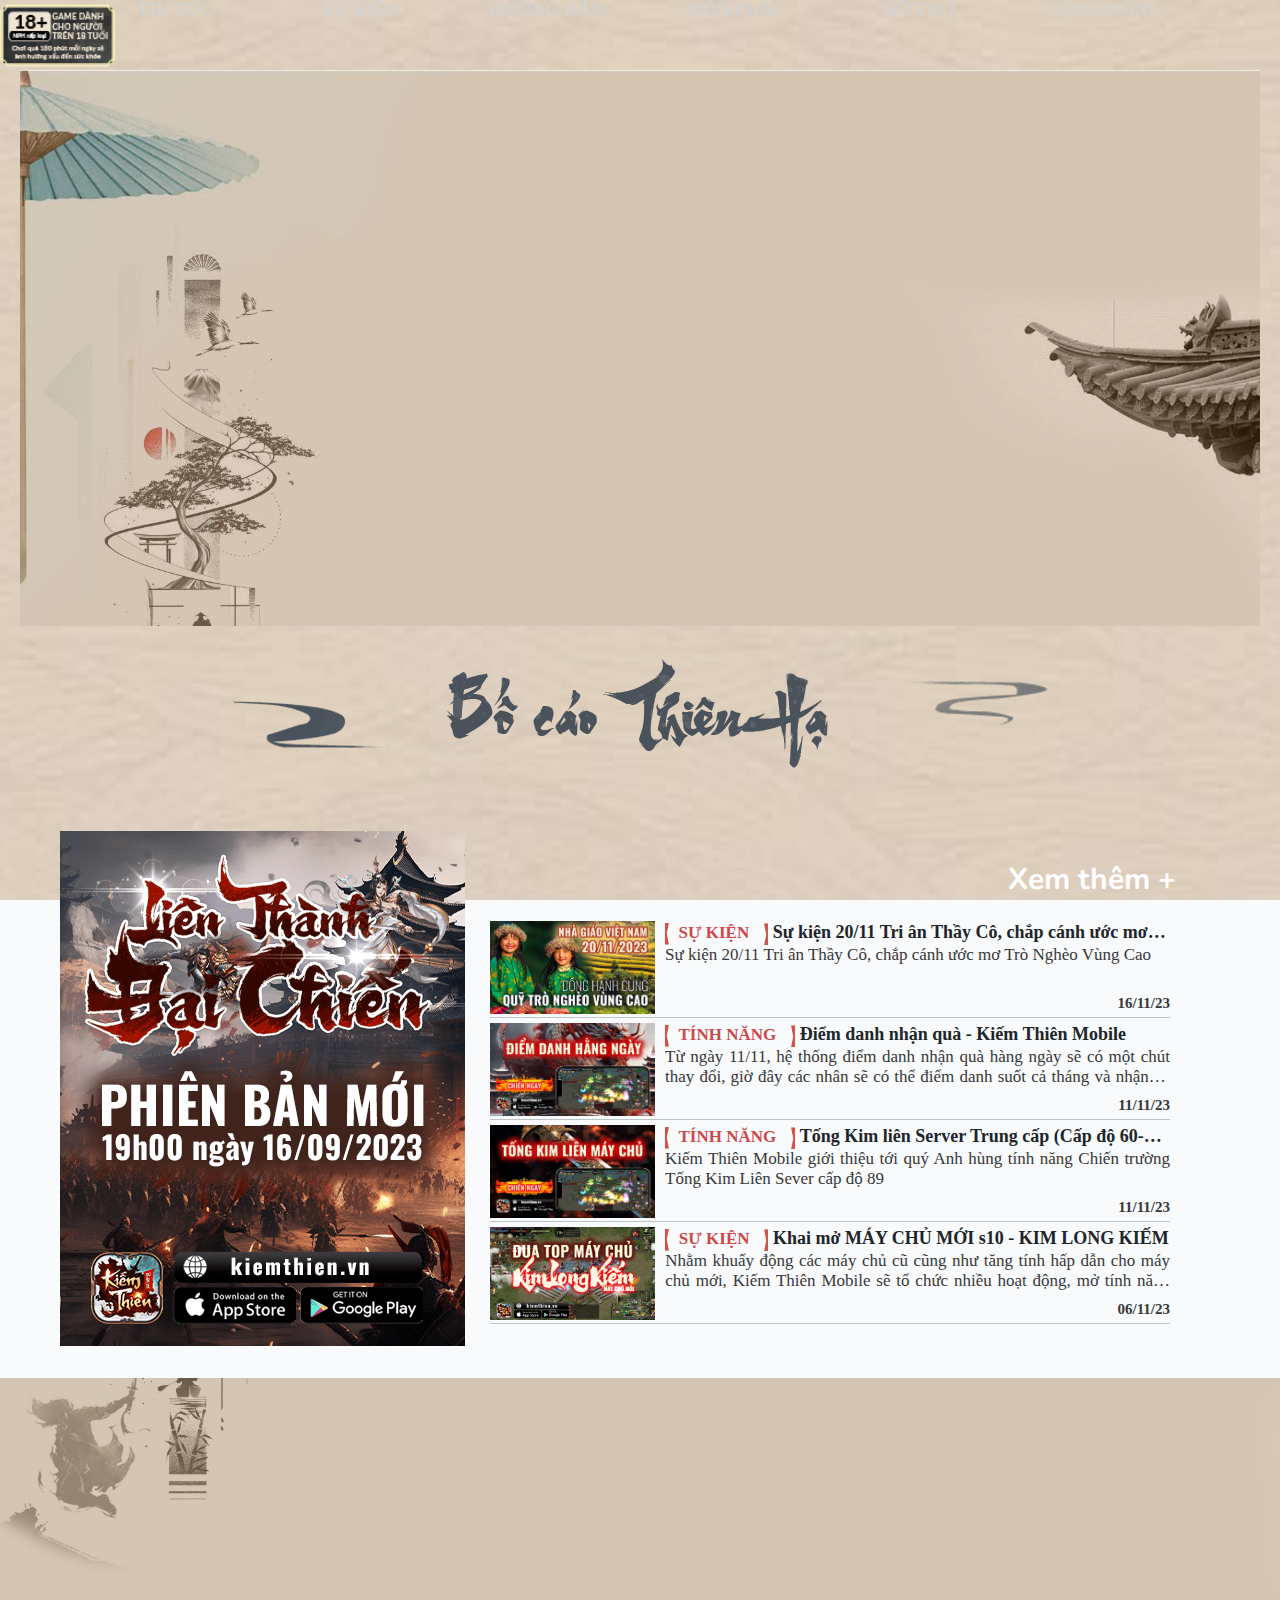
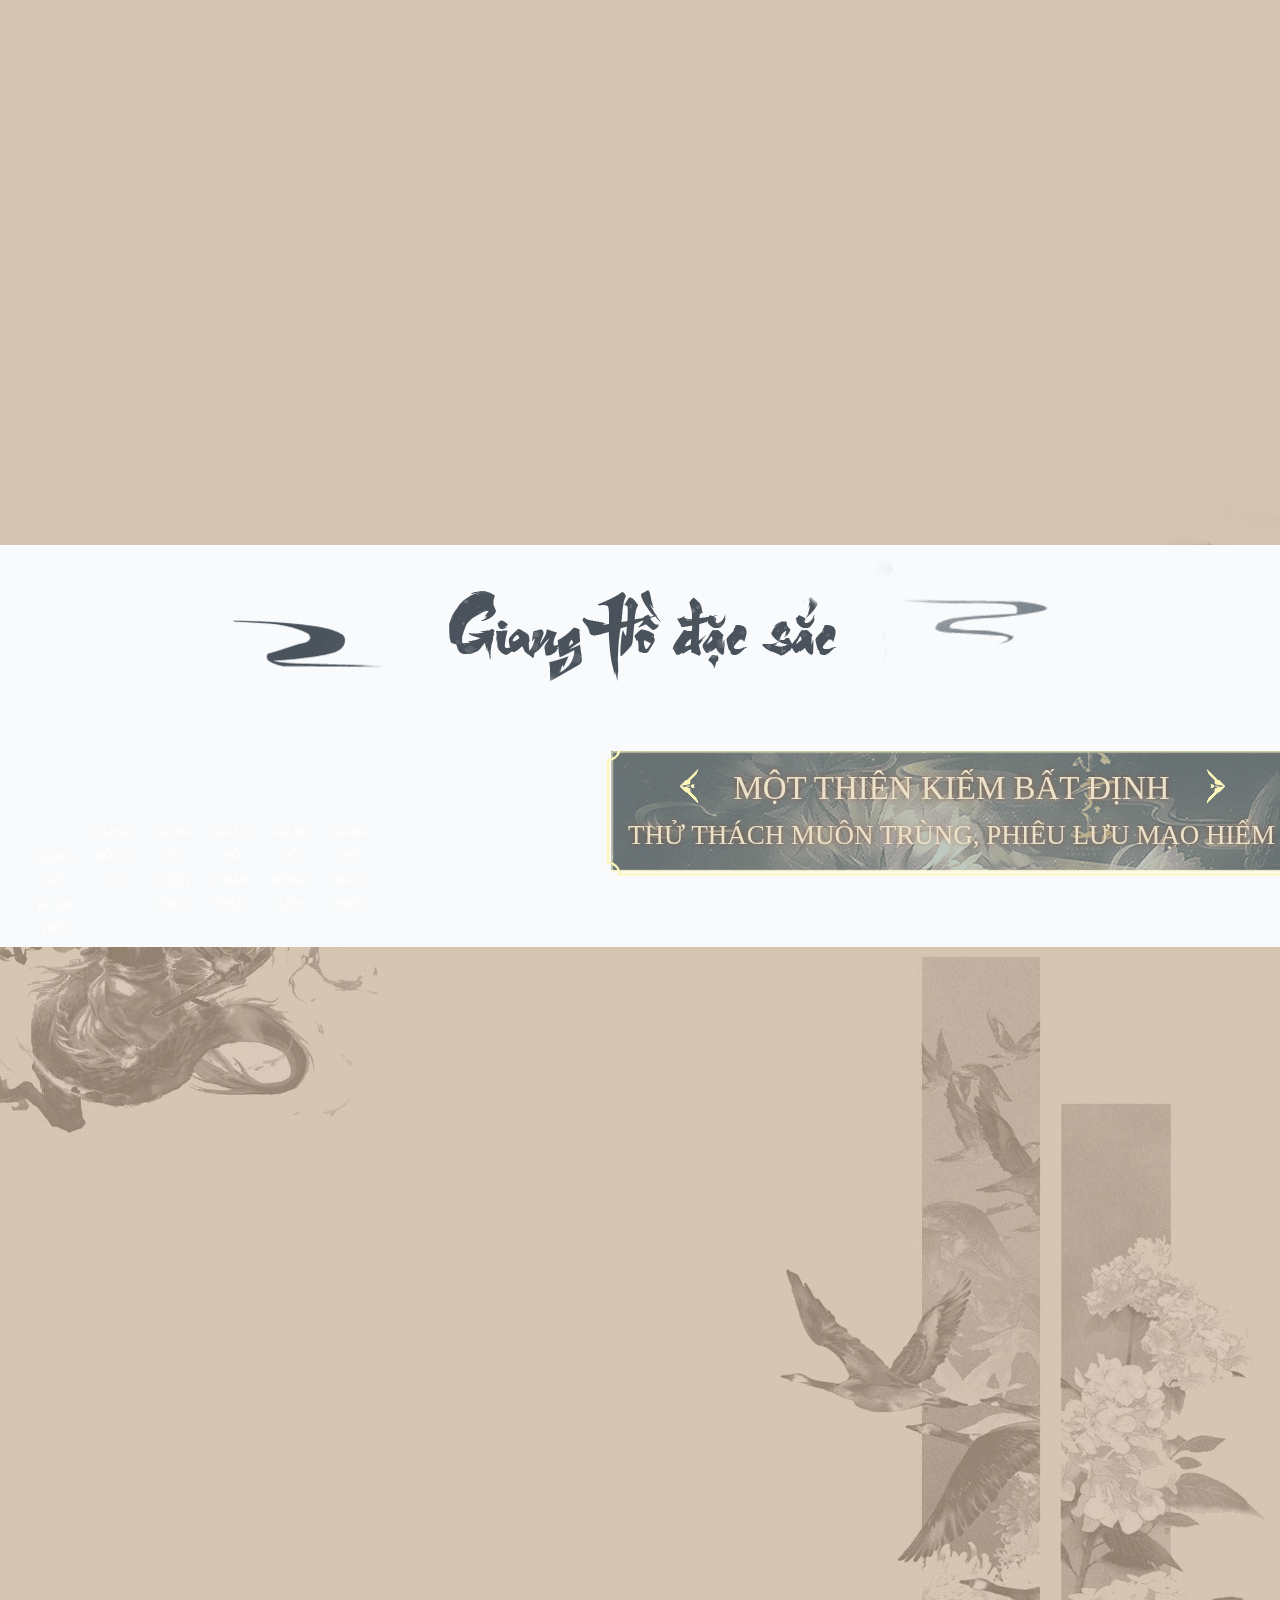
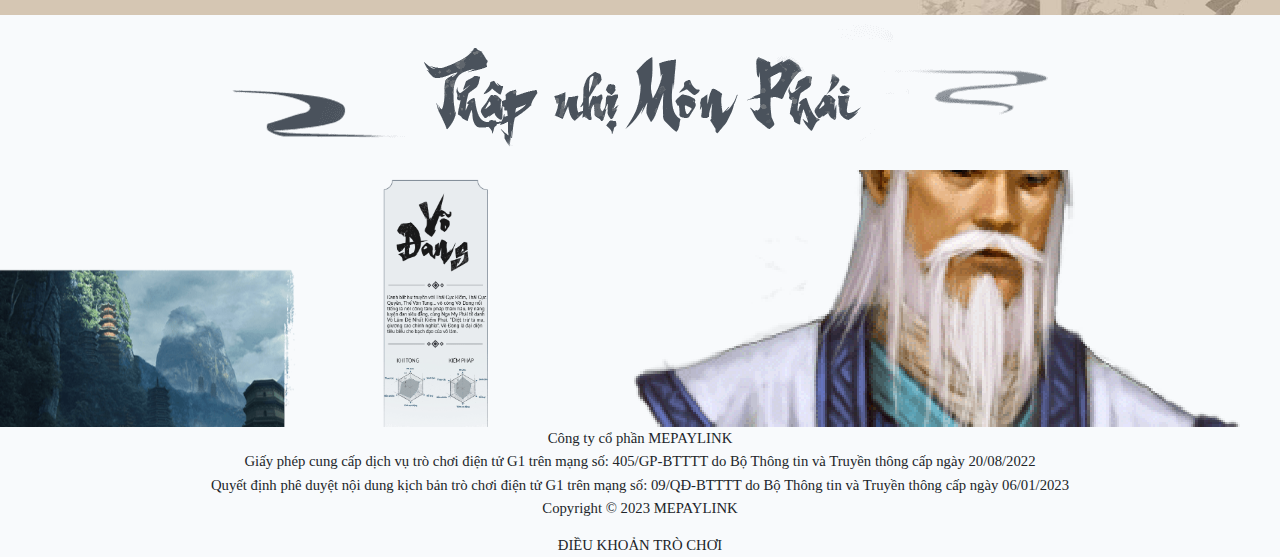
==== kiemthien_mobile.html @ 438e6038 "Initial commit" ====
<!DOCTYPE html>
<!-- saved from url=(0021)https://kiemthien.vn/ -->
<html lang="vi">
<head><meta http-equiv="Content-Type" content="text/html; charset=UTF-8">
    <meta http-equiv="X-UA-Compatible" content="IE=edge">
    <meta name="viewport" content="width=device-width, initial-scale=1.0, maximum-scale=0.5, minimum-scale=0.5, user-scalable=no">

    <meta name="keywords" content="Kiếm Thiên Mobile kiemthe mobile, kiem the mobile, kiem the viet, kiem thien mobile, kiem the lau mobile, kiemthe, kiem the, tan vo lam, tan vo lam truyen ky, vo lam 3, download kiem the, choi kiem the, tai kiem the, game kiep hiep, game vo hiep kiemthe mobile, kiem the mobile, kiem the viet, kiem thien mobile, kiem the lau mobile, kiemthe, kiem the, tan vo lam, tan vo lam truyen ky, vo lam 3, download kiem the, choi kiem the, tai kiem the, game kiep hiep, game vo hiep">
    
    <meta name="googlebot" content="index,follow">
    <meta property="og:site_name" content="Kiếm Thiên Mobile">
    
    
    <meta property="og:type" content="article">
    
    
    <!-- CSRF Token -->
    <meta name="csrf-token" content="A666oMWafB7ZNpOl7LesX2UxDtnTDwvT6vzyQGVh">
    <title>Kiếm Thiên Mobile | Tái hiện ký ức hào hùng</title>
    <link rel="icon" type="image/x-icon" href="https://static-cdn.TEPAYLINK.vn/public/kiemthienvn/appicon.png">

    <!-- Styles -->
    <link href="./kiemthien_mobile_files/app.css" rel="stylesheet">
    <link href="./kiemthien_mobile_files/okia.css" rel="stylesheet">
    <link href="./kiemthien_mobile_files/ckeditor.css" rel="stylesheet">

    <style>
        .popup-content {
            margin-top: 70px;
        }
    </style>
    
    <!-- Meta Pixel Code -->
    <script type="text/javascript" async="" src="./kiemthien_mobile_files/main.MTdjYzNiZDU2MA.js" data-id="CETFP6RC77U8PGM0ATN0"></script>
    <script type="text/javascript" async="" src="./kiemthien_mobile_files/events.js"></script>
    <!-- <script src="./kiemthien_mobile_files/478753959340584" async=""></script> -->
    
    <!-- <noscript><img height="1" width="1" style="display:none" src="https://www.facebook.com/tr?id=478753959340584&ev=PageView&noscript=1"/></noscript> -->
    <!-- End Meta Pixel Code -->

    <link href="./kiemthien_mobile_files/main.css" rel="stylesheet" />

    <meta name="description" content="Kiếm Thiên Mobile là game di động thuộc thể loại Trò chơi trực tuyến nhiều người chơi được phát triển nhằm đáp ứng xu thế nâng cấp từ hệ máy PC lên di động. Tải Ngay!"><meta property="og:title" content="Kiếm Thiên Mobile: home"><meta property="og:description" content="Kiếm Thiên Mobile là game di động thuộc thể loại Trò chơi trực tuyến nhiều người chơi được phát triển nhằm đáp ứng xu thế nâng cấp từ hệ máy PC lên di động. Tải Ngay!"><meta property="og:image" content="https://static-cdn.TEPAYLINK.vn/public/kiemthienvn/img/share-landing2.jpg"><meta property="og:url" content="https://kiemthien.vn/">
    <script charset="utf-8" src="./kiemthien_mobile_files/identify_bb163.js"></script>
</head>

<body>
    <div id="app">
      <div class="EF6khODVXgOLkgyYonQ6PA==">
        <div class="Q+5vCJjHTLZeeoub8ZIkLw==">
          <img src="./kiemthien_mobile_files/rating.png" class="XUNuUwTQJeIksMJ7701WjA==" alt="">
          <div class="_5mfHOrciJke7y-KGIwayFQ==" style="max-width: 1440px;">
            <div class="cEoR83ABdHQTvQWhp9hvog==">
              <span>Tin Tức</span>
            </div>
            <div class="-u4mNUceVewn8mv8YPrKcw==" style="background-image: url(&quot;https://static-cdn.TEPAYLINK.vn/public/kiemthienvn/img/_sprites-nav-mb.png&quot;);"></div>
            <div class="cEoR83ABdHQTvQWhp9hvog==">
              <span>Sự kiện</span>
            </div>
            <div class="-u4mNUceVewn8mv8YPrKcw==" style="background-image: url(&quot;https://static-cdn.TEPAYLINK.vn/public/kiemthienvn/img/_sprites-nav-mb.png&quot;);"></div>
            <div class="cEoR83ABdHQTvQWhp9hvog==">
              <span>Hướng dẫn</span>
            </div>
            <div class="-u4mNUceVewn8mv8YPrKcw==" style="background-image: url(&quot;https://static-cdn.TEPAYLINK.vn/public/kiemthienvn/img/_sprites-nav-mb.png&quot;);"></div>
            <div class="cEoR83ABdHQTvQWhp9hvog==">
              <span>Môn phái</span>
            </div>
            <div class="-u4mNUceVewn8mv8YPrKcw==" style="background-image: url(&quot;https://static-cdn.TEPAYLINK.vn/public/kiemthienvn/img/_sprites-nav-mb.png&quot;);"></div>
            <div class="cEoR83ABdHQTvQWhp9hvog==">
              <span>Hỗ trợ</span>
            </div>
            <div class="-u4mNUceVewn8mv8YPrKcw==" style="background-image: url(&quot;https://static-cdn.TEPAYLINK.vn/public/kiemthienvn/img/_sprites-nav-mb.png&quot;);"></div>
            <div class="cEoR83ABdHQTvQWhp9hvog==">
              <span>Cộng đồng</span>
            </div>
          </div>
        </div>
        <div class="JEZXiRN7zhSVQ8yZRbPB5Q==" style="height: 0px;">
          <div class="_5mfHOrciJke7y-KGIwayFQ==" style="max-width: 1440px;">
            <div class="cEoR83ABdHQTvQWhp9hvog=="></div>
            <div class="cEoR83ABdHQTvQWhp9hvog=="></div>
            <div class="cEoR83ABdHQTvQWhp9hvog=="></div>
            <div class="cEoR83ABdHQTvQWhp9hvog=="></div>
            <div class="DENGh+7YY6qamBhJu--lvQ=="></div>
            <div class="DENGh+7YY6qamBhJu--lvQ=="></div>
          </div>
        </div>
        <div class="SoJMB+Y3TJVXAv4AETig8g==">
          <div class="omM18SquYpHhf1vvUo3ySg==" style="background-image: url(&quot;./kiemthien_mobile_files/media/img/_sprites-f1.png&quot;);"></div>
          <div style="width: 50px; height: 50px;"></div>
          <div style="display: flex;">
            <img class="DkswdsOQkwHFSdKB52q55g==" alt="" style="background-image: url(&quot;https://static-cdn.TEPAYLINK.vn/public/kiemthienvn/img/_sprites-nav-mb.png&quot;);">
            <img class="YabTecMS2uOFMoqvKF8Cnw==" alt="" style="background-image: url(&quot;https://static-cdn.TEPAYLINK.vn/public/kiemthienvn/img/_sprites-nav-mb.png&quot;);">
            <img class="w+tbQLrEwnvVSi8G-bw4kQ==" alt="" style="background-image: url(&quot;https://static-cdn.TEPAYLINK.vn/public/kiemthienvn/img/_sprites-nav-mb.png&quot;);">
            <img class="X+23ZMfw-KN5lWFKxW++2A==" alt="" style="background-image: url(&quot;https://static-cdn.TEPAYLINK.vn/public/kiemthienvn/img/_sprites-nav-mb.png&quot;);">
            <img class="BSdYBTJLZKERnHqy457NKg==" alt="" style="background-image: url(&quot;https://static-cdn.TEPAYLINK.vn/public/kiemthienvn/img/_sprites-nav-mb.png&quot;);">
          </div>
        </div>
        <div class="GEpufr0p-eJ8bRSWCd0mIA==" style="right: 0px; background: url(&quot;https://static-cdn.TEPAYLINK.vn/public/kiemthienvn/img/sidebar/bg-sidebar-right.png&quot;) center top no-repeat;">
          <div class="pMceqDNHNa-esmnMeT5Liw==" style="background-image: url(&quot;https://static-cdn.TEPAYLINK.vn/public/kiemthienvn/img/_sprites-aside-3.png&quot;); background-position: -110px -167px;"></div>
          <div class="dwbBVqsvwKjCstZk8Qn7OA==" style="background-image: url(&quot;https://static-cdn.TEPAYLINK.vn/public/kiemthienvn/img/_sprites-aside-3.png&quot;);"></div>
          <div class="coF97mmtnb+b4K1Z0TAuuw==" style="background-image: url(&quot;https://static-cdn.TEPAYLINK.vn/public/kiemthienvn/img/_sprites-aside-3.png&quot;);"></div>
          <div class="qEkoIVgz3vNDX42izIaJ3g==" style="background-image: url(&quot;https://static-cdn.TEPAYLINK.vn/public/kiemthienvn/img/_sprites-aside-3.png&quot;);"></div>
          <div class="GlKfawZIE7atYpXak+cz1w==" style="background-image: url(&quot;https://static-cdn.TEPAYLINK.vn/public/kiemthienvn/img/_sprites-aside-3.png&quot;);"></div>
          <div class="lY4OjgCV2h-W52JNtXs3Jg==" style="background-image: url(&quot;https://static-cdn.TEPAYLINK.vn/public/kiemthienvn/img/_sprites-aside-3.png&quot;);"></div>
          <div class="D1O5fM7kl5rYYHzez6vzGQ==" style="background-image: url(&quot;https://static-cdn.TEPAYLINK.vn/public/kiemthienvn/img/_sprites-aside-3.png&quot;);"></div>
          <a download="KiemThienMobile-release_1.0.378.apk" rel="noreferrer" href="https://cdn.MEPAYLINK.net.vn/KiemThienVN/KiemThienMobile-release_1.0.378.apk" target="_blank">
            <div class="cjqnydIFYuiRk7uSJikMQg==" style="background-image: url(&quot;https://static-cdn.TEPAYLINK.vn/public/kiemthienvn/img/_sprites-aside-3.png&quot;);"></div>
          </a>
          <div class="_411ljkgTb96lpASYlfUOXA==">
            <div class="tymP+DSNkY47rpsZFmbU7A==" style="background-image: url(&quot;https://static-cdn.TEPAYLINK.vn/public/kiemthienvn/img/_sprites-aside-3.png&quot;);"></div>
          </div>
        </div>
      </div>
      <div class="R6RGlEOrLtoGfdAU6VYMww==">
        <div class="-5f+sNogSyYNTNjsQ6Jf+Q==">
          <img src="./kiemthien_mobile_files/home-f2.jpg" class="_5niCrP0DeqXhzz0O4JBmwg==" alt="">
          <img src="./kiemthien_mobile_files/home-f2-mb.jpg" class="ChRluTeugbDyMeyiRq9fhA==" alt="">
        </div>
        <div style="display: flex; justify-content: center;">
          <img src="./kiemthien_mobile_files/title-2.png" alt="">
        </div>
        <main class="JOlK0ucU9XZI-PpOoQUHdQ==">
          <div class="WILJE2HJ-F7F9ELGt5zoQA==">
            <div class="swiper swiper-initialized swiper-horizontal swiper-backface-hidden">
              <div class="swiper-wrapper" id="swiper-wrapper-939aaee3a74210f19" aria-live="off" style="transform: translate3d(-405px, 0px, 0px); transition-duration: 0ms;">
                <div class="swiper-slide swiper-slide-prev" role="group" aria-label="1 / 3" style="width: 405px;">
                  <img src="./kiemthien_mobile_files/MayChuMoiDoc.png" alt="" style="cursor: pointer;">
                </div>
                <div class="swiper-slide swiper-slide-active" role="group" aria-label="2 / 3" style="width: 405px;">
                  <img src="./kiemthien_mobile_files/LienThanh1Doc.png" alt="" style="cursor: pointer;">
                </div>
                <div class="swiper-slide swiper-slide-next" role="group" aria-label="3 / 3" style="width: 405px;">
                  <img src="./kiemthien_mobile_files/TrungThuDoc.png" alt="" style="cursor: pointer;">
                </div>
              </div>
              <span class="swiper-notification" aria-live="assertive" aria-atomic="true"></span>
            </div>
            <div class="D7oxywjYr1aNYDP1qNDv4g==">
              <div class="NkDsJ8lxWMbzVNk2euIKvg=="></div>
              <div class="ZGWwnrKAj3lZmK+ZCzGm8A=="></div>
              <div class="NkDsJ8lxWMbzVNk2euIKvg=="></div>
            </div>
          </div>
          <div class="yzOF3Qa6-NqWhX0jA3Hbrw==">
            <div class="swiper swiper-initialized swiper-horizontal">
              <div class="swiper-wrapper" id="swiper-wrapper-93694f10317b82c63" aria-live="off" style="transition-duration: 300ms;">
                <div class="swiper-slide">
                  <img src="./kiemthien_mobile_files/MayChuMoiNgang.png" alt="" style="width: 100%; height: auto; cursor: pointer;">
                </div>
                <div class="swiper-slide">
                  <img src="./kiemthien_mobile_files/LienThanhNgang.png" alt="" style="width: 100%; height: auto; cursor: pointer;">
                </div>
                <div class="swiper-slide">
                  <img src="./kiemthien_mobile_files/TrungThuNgang.png" alt="" style="width: 100%; height: auto; cursor: pointer;">
                </div>
              </div>
              <span class="swiper-notification" aria-live="assertive" aria-atomic="true"></span>
            </div>
            <div class="D7oxywjYr1aNYDP1qNDv4g==">
              <div class="NkDsJ8lxWMbzVNk2euIKvg=="></div>
              <div class="ZGWwnrKAj3lZmK+ZCzGm8A=="></div>
              <div class="NkDsJ8lxWMbzVNk2euIKvg=="></div>
            </div>
          </div>
          <div class="bH-VTphF7vXl6jt2Pt7dkg==" style="background-image: url(&quot;https://static-cdn.TEPAYLINK.vn/public/kiemthienvn/img/bg-news.png&quot;);">
            <div class="_0XS5A7R4eOq9Fid6pm2LDA==">Xem thêm +</div>
            <div>
              <div class="_9GhBCUvDn9BCn-blJk75iA==">
                <div class="bs41DGW7vv1wP9+cm864IQ==">
                  <img class="i9kcAFZ9EDUfHQzatwo3yA==" src="./kiemthien_mobile_files/6556d32a64d67_Untitled-1.png" alt="">
                </div>
                <div style="width: 100%; position: relative;">
                  <div class="CDtPGX9GXB3MNRMWXf3zQw==">
                    <span class="RPdzY+qKmn8ONVVDrc6P6A==" style="background-image: url(&quot;./kiemthien_mobile_files/media/img/_sprites-f1.png&quot;);"></span>
                    <span class="mkqxiHPl26mnUTmfBxZjfQ==">Sự kiện</span>
                    <span class="MHp7l1Uernh1HSSzS5X2pg==" style="background-image: url(&quot;./kiemthien_mobile_files/media/img/_sprites-f1.png&quot;);"></span>Sự kiện 20/11 Tri ân Thầy Cô, chắp cánh ước mơ Trò Nghèo Vùng Cao
                  </div>
                  <span class="Mzypmbqx0LTFAeYjxzih2g==">Sự kiện 20/11 Tri ân Thầy Cô, chắp cánh ước mơ Trò Nghèo Vùng Cao</span>
                  <span class="p08Ej+WT52nNjcTDc01B5Q==">16/11/23</span>
                </div>
              </div>
              <div class="_9GhBCUvDn9BCn-blJk75iA==">
                <div class="bs41DGW7vv1wP9+cm864IQ==">
                  <img class="i9kcAFZ9EDUfHQzatwo3yA==" src="./kiemthien_mobile_files/654f50212aea6_ThumbDiemDanh.png" alt="">
                </div>
                <div style="width: 100%; position: relative;">
                  <div class="CDtPGX9GXB3MNRMWXf3zQw==">
                    <span class="RPdzY+qKmn8ONVVDrc6P6A==" style="background-image: url(&quot;./kiemthien_mobile_files/media/img/_sprites-f1.png&quot;);"></span>
                    <span class="mkqxiHPl26mnUTmfBxZjfQ==">Tính năng</span>
                    <span class="MHp7l1Uernh1HSSzS5X2pg==" style="background-image: url(&quot;./kiemthien_mobile_files/media/img/_sprites-f1.png&quot;);"></span>Điểm danh nhận quà - Kiếm Thiên Mobile
                  </div>
                  <span class="Mzypmbqx0LTFAeYjxzih2g==">Từ ngày 11/11, hệ thống điểm danh nhận quà hàng ngày sẽ có một chút thay đổi, giờ đây các nhân sẽ có thể điểm danh suốt cả tháng và nhận về các phần quà vô cùng hấp dẫn. Ngoài ra các phần quà có thể được đổi mới thường xuyên vào mỗi đầu mỗi tháng. Đây là những phần thưởng hữu ích cho quá trình tu luyện võ học hàng ngày của quý nhân sĩ. Thông tin chi tiết như sau:</span>
                  <span class="p08Ej+WT52nNjcTDc01B5Q==">11/11/23</span>
                </div>
              </div>
              <div class="_9GhBCUvDn9BCn-blJk75iA==">
                <div class="bs41DGW7vv1wP9+cm864IQ==">
                  <img class="i9kcAFZ9EDUfHQzatwo3yA==" src="./kiemthien_mobile_files/654f4ab194e5e_ThumbTongKim.png" alt="">
                </div>
                <div style="width: 100%; position: relative;">
                  <div class="CDtPGX9GXB3MNRMWXf3zQw==">
                    <span class="RPdzY+qKmn8ONVVDrc6P6A==" style="background-image: url(&quot;./kiemthien_mobile_files/media/img/_sprites-f1.png&quot;);"></span>
                    <span class="mkqxiHPl26mnUTmfBxZjfQ==">Tính năng</span>
                    <span class="MHp7l1Uernh1HSSzS5X2pg==" style="background-image: url(&quot;./kiemthien_mobile_files/media/img/_sprites-f1.png&quot;);"></span>Tống Kim liên Server Trung cấp (Cấp độ 60-89) Kiếm Thiên Mobile
                  </div>
                  <span class="Mzypmbqx0LTFAeYjxzih2g==">Kiếm Thiên Mobile giới thiệu tới quý Anh hùng tính năng Chiến trường Tống Kim Liên Sever cấp độ 89</span>
                  <span class="p08Ej+WT52nNjcTDc01B5Q==">11/11/23</span>
                </div>
              </div>
              <div class="_9GhBCUvDn9BCn-blJk75iA==">
                <div class="bs41DGW7vv1wP9+cm864IQ==">
                  <img class="i9kcAFZ9EDUfHQzatwo3yA==" src="./kiemthien_mobile_files/6548bd23b7068_DuaTop.png" alt="">
                </div>
                <div style="width: 100%; position: relative;">
                  <div class="CDtPGX9GXB3MNRMWXf3zQw==">
                    <span class="RPdzY+qKmn8ONVVDrc6P6A==" style="background-image: url(&quot;./kiemthien_mobile_files/media/img/_sprites-f1.png&quot;);"></span>
                    <span class="mkqxiHPl26mnUTmfBxZjfQ==">Sự kiện</span>
                    <span class="MHp7l1Uernh1HSSzS5X2pg==" style="background-image: url(&quot;./kiemthien_mobile_files/media/img/_sprites-f1.png&quot;);"></span>Khai mở MÁY CHỦ MỚI s10 - KIM LONG KIẾM
                  </div>
                  <span class="Mzypmbqx0LTFAeYjxzih2g==">Nhằm khuấy động các máy chủ cũ cũng như tăng tính hấp dẫn cho máy chủ mới, Kiếm Thiên Mobile sẽ tổ chức nhiều hoạt động, mở tính năng mới giúp hành trình chinh phục máy chủ mới của quý nhân sĩ thêm phần cuốn hút và hấp dẫn hơn.</span>
                  <span class="p08Ej+WT52nNjcTDc01B5Q==">06/11/23</span>
                </div>
              </div>
            </div>
          </div>
          <div class="l9p+WhByJKSOMF4yw9KObA==">
            <div class="HxK41u1DPOlyj+T86KzUtw==">Xem thêm</div>
          </div>
        </main>
      </div>
      <div class="HaG0F8U22E10w4MQvJiZ2g==">
        <div class="vA2ccjWQpYcgDQHftB5o0w==">
          <img src="./kiemthien_mobile_files/home-f3.jpg" class="H9vSNoBs3UiEeRJGXjXPOA==" alt="">
          <img src="./kiemthien_mobile_files/home-f3-mb.jpg" class="-LHRhUr6ORp1X0jFmHx75Q==" alt="">
        </div>
        <div>
          <img src="./kiemthien_mobile_files/title-3.png" alt="" style="width: 100%; height: auto;">
        </div>
        <div style="width: 100%; position: relative; padding-top: 50px;">
          <div class="swiper swiper-initialized swiper-horizontal swiper-backface-hidden">
            <div class="swiper-wrapper" id="swiper-wrapper-ad617fd235ca05fc" aria-live="polite">
              <div class="swiper-slide swiper-slide-active" role="group" aria-label="1 / 6" style="width: 1903px;">
                <div class="UcmRaDFKMAfl-rjPPFjixg==">
                  <video class="sY72U87J3WcAt10Wvtt1Bg==" src="https://static-cdn.TEPAYLINK.vn/public/kiemthienvn/img/special_gypsy/KTVN6.mp4" autoplay="" loop="" playsinline=""></video>
                </div>
                <div class="ASk4GOiMpzMDxFC9om+8-g==">
                  <img src="./kiemthien_mobile_files/bg-txt-f3.png" class="_1MmDNYvPezR6LmGyaQ453Q==" alt="">
                  <span>Một thiên kiếm bất định <br>
                    <span style="font-size: 27px;">Thử thách muôn trùng, phiêu lưu mạo hiểm</span>
                  </span>
                </div>
                <div class="YjRcCVRvUy1oC1O3fstGNQ==">
                  <img src="./kiemthien_mobile_files/giang-ho-doan-vien.jpg" class="_1MmDNYvPezR6LmGyaQ453Q==" alt="">
                  <div class="aHHqDwt2uMheyUs8dLhCeQ==" style="background-image: url(&quot;https://static-cdn.TEPAYLINK.vn/public/kiemthienvn/img/_sprites-f3.png&quot;);"></div>
                </div>
              </div>
              <div class="swiper-slide swiper-slide-next" role="group" aria-label="2 / 6" style="width: 1903px;">
                <div class="UcmRaDFKMAfl-rjPPFjixg==">
                  <video class="sY72U87J3WcAt10Wvtt1Bg==" src="https://static-cdn.TEPAYLINK.vn/public/kiemthienvn/img/special_gypsy/KTVN5.mp4" autoplay="" loop="" playsinline=""></video>
                </div>
                <div class="ASk4GOiMpzMDxFC9om+8-g==">
                  <img src="./kiemthien_mobile_files/bg-txt-f3.png" class="_1MmDNYvPezR6LmGyaQ453Q==" alt="">
                  <span>Một KIẾM THIÊN rộng lớn <br>
                    <span style="font-size: 27px;">Phiêu diêu tự tại, ngao du KIẾM THIÊN</span>
                  </span>
                </div>
                <div class="YjRcCVRvUy1oC1O3fstGNQ==">
                  <img src="./kiemthien_mobile_files/giang-ho-tu-do.jpg" class="_1MmDNYvPezR6LmGyaQ453Q==" alt="">
                  <div class="aHHqDwt2uMheyUs8dLhCeQ==" style="background-image: url(&quot;https://static-cdn.TEPAYLINK.vn/public/kiemthienvn/img/_sprites-f3.png&quot;);"></div>
                </div>
              </div>
              <div class="swiper-slide" role="group" aria-label="3 / 6" style="width: 1903px;">
                <div class="UcmRaDFKMAfl-rjPPFjixg==">
                  <video class="sY72U87J3WcAt10Wvtt1Bg==" src="https://static-cdn.TEPAYLINK.vn/public/kiemthienvn/img/special_gypsy/KTVN4.mp4" autoplay="" loop="" playsinline=""></video>
                </div>
                <div class="ASk4GOiMpzMDxFC9om+8-g==">
                  <img src="./kiemthien_mobile_files/bg-txt-f3.png" class="_1MmDNYvPezR6LmGyaQ453Q==" alt="">
                  <span>Một KIẾM THIÊN rộng lớn <br>
                    <span style="font-size: 27px;">trải nghiệm KIẾM THIÊN siêu chân thật</span>
                  </span>
                </div>
                <div class="YjRcCVRvUy1oC1O3fstGNQ==">
                  <img src="./kiemthien_mobile_files/giang-ho-thien-dien.jpg" class="_1MmDNYvPezR6LmGyaQ453Q==" alt="">
                  <div class="aHHqDwt2uMheyUs8dLhCeQ==" style="background-image: url(&quot;https://static-cdn.TEPAYLINK.vn/public/kiemthienvn/img/_sprites-f3.png&quot;);"></div>
                </div>
              </div>
              <div class="swiper-slide" role="group" aria-label="4 / 6" style="width: 1903px;">
                <div class="UcmRaDFKMAfl-rjPPFjixg==">
                  <video class="sY72U87J3WcAt10Wvtt1Bg==" src="https://static-cdn.TEPAYLINK.vn/public/kiemthienvn/img/special_gypsy/KTVN3.mp4" autoplay="" loop="" playsinline=""></video>
                </div>
                <div class="ASk4GOiMpzMDxFC9om+8-g==">
                  <img src="./kiemthien_mobile_files/bg-txt-f3.png" class="_1MmDNYvPezR6LmGyaQ453Q==" alt="">
                  <span>Một KIẾM THIÊN thiên diện <br>
                    <span style="font-size: 27px;">tự do lựa chọn nhân sinh KIẾM THIÊN</span>
                  </span>
                </div>
                <div class="YjRcCVRvUy1oC1O3fstGNQ==">
                  <img src="./kiemthien_mobile_files/giang-ho-chan-thuc.jpg" class="_1MmDNYvPezR6LmGyaQ453Q==" alt="">
                  <div class="aHHqDwt2uMheyUs8dLhCeQ==" style="background-image: url(&quot;https://static-cdn.TEPAYLINK.vn/public/kiemthienvn/img/_sprites-f3.png&quot;);"></div>
                </div>
              </div>
              <div class="swiper-slide" role="group" aria-label="5 / 6" style="width: 1903px;">
                <div class="UcmRaDFKMAfl-rjPPFjixg==">
                  <video class="sY72U87J3WcAt10Wvtt1Bg==" src="https://static-cdn.TEPAYLINK.vn/public/kiemthienvn/img/special_gypsy/KTVN2.mp4" autoplay="" loop="" playsinline=""></video>
                </div>
                <div class="ASk4GOiMpzMDxFC9om+8-g==">
                  <img src="./kiemthien_mobile_files/bg-txt-f3.png" class="_1MmDNYvPezR6LmGyaQ453Q==" alt="">
                  <span>Một Thiên kiếm tự do <br>
                    <span style="font-size: 27px;">Tự do trải nghiệm theo cách mình muốn</span>
                  </span>
                </div>
                <div class="YjRcCVRvUy1oC1O3fstGNQ==">
                  <img src="./kiemthien_mobile_files/giang-ho-rong-lon.jpg" class="_1MmDNYvPezR6LmGyaQ453Q==" alt="">
                  <div class="aHHqDwt2uMheyUs8dLhCeQ==" style="background-image: url(&quot;https://static-cdn.TEPAYLINK.vn/public/kiemthienvn/img/_sprites-f3.png&quot;);"></div>
                </div>
              </div>
              <div class="swiper-slide" role="group" aria-label="6 / 6" style="width: 1903px;">
                <div class="UcmRaDFKMAfl-rjPPFjixg==">
                  <video class="sY72U87J3WcAt10Wvtt1Bg==" src="https://static-cdn.TEPAYLINK.vn/public/kiemthienvn/img/special_gypsy/KTVN1.mp4" autoplay="" loop="" playsinline=""></video>
                </div>
                <div class="ASk4GOiMpzMDxFC9om+8-g==">
                  <img src="./kiemthien_mobile_files/bg-txt-f3.png" class="_1MmDNYvPezR6LmGyaQ453Q==" alt="">
                  <span>Một thiên kiếm rộng mở <br>
                    <span style="font-size: 27px;">Phó bản đa dạng - phần thưởng nguyên bản</span>
                  </span>
                </div>
                <div class="YjRcCVRvUy1oC1O3fstGNQ==">
                  <img src="./kiemthien_mobile_files/giang-ho-hiem-nguy.jpg" class="_1MmDNYvPezR6LmGyaQ453Q==" alt="">
                  <div class="aHHqDwt2uMheyUs8dLhCeQ==" style="background-image: url(&quot;https://static-cdn.TEPAYLINK.vn/public/kiemthienvn/img/_sprites-f3.png&quot;);"></div>
                </div>
              </div>
            </div>
            <span class="swiper-notification" aria-live="assertive" aria-atomic="true"></span>
          </div>
          <div class="GKwEvOGiLAWb87+lA2F9-A==">
            <div class="Kfd-UI5KXvoxyA2fRjRfvQ==" style="background-image: url(&quot;https://static-cdn.TEPAYLINK.vn/public/kiemthienvn/img/_sprites-f3.png&quot;); background-position: -98px -97px;">Đồ họa</div>
            <div class="Kfd-UI5KXvoxyA2fRjRfvQ==" style="background-image: url(&quot;https://static-cdn.TEPAYLINK.vn/public/kiemthienvn/img/_sprites-f3.png&quot;); background-position: -98px -164px;">Cảnh vật</div>
            <div class="Kfd-UI5KXvoxyA2fRjRfvQ==" style="background-image: url(&quot;https://static-cdn.TEPAYLINK.vn/public/kiemthienvn/img/_sprites-f3.png&quot;); background-position: -98px -164px;">Thời tiết</div>
            <div class="Kfd-UI5KXvoxyA2fRjRfvQ==" style="background-image: url(&quot;https://static-cdn.TEPAYLINK.vn/public/kiemthienvn/img/_sprites-f3.png&quot;); background-position: -98px -164px;">Kỳ ngộ</div>
            <div class="Kfd-UI5KXvoxyA2fRjRfvQ==" style="background-image: url(&quot;https://static-cdn.TEPAYLINK.vn/public/kiemthienvn/img/_sprites-f3.png&quot;); background-position: -98px -164px;">Số phận</div>
            <div class="Kfd-UI5KXvoxyA2fRjRfvQ==" style="background-image: url(&quot;https://static-cdn.TEPAYLINK.vn/public/kiemthienvn/img/_sprites-f3.png&quot;); background-position: -98px -164px;">Dị dung</div>
          </div>
          <div class="gQK2eCMGrIzpPZOnxW2FLw==">
            <div class="mTulnPR0MjgMLoVI-axE9Q==" style="background-image: url(&quot;https://static-cdn.TEPAYLINK.vn/public/kiemthienvn/img/_sprites-f3.png&quot;);">Giang hồ đoàn viên</div>
            <div class="OMoABdvjYl9XH5vrUJTHqw==" style="background-image: url(&quot;https://static-cdn.TEPAYLINK.vn/public/kiemthienvn/img/_sprites-f3.png&quot;);">Giang hồ tự do</div>
            <div class="OMoABdvjYl9XH5vrUJTHqw==" style="background-image: url(&quot;https://static-cdn.TEPAYLINK.vn/public/kiemthienvn/img/_sprites-f3.png&quot;);">Giang hồ thiên diện</div>
            <div class="OMoABdvjYl9XH5vrUJTHqw==" style="background-image: url(&quot;https://static-cdn.TEPAYLINK.vn/public/kiemthienvn/img/_sprites-f3.png&quot;);">Giang hồ chân thực</div>
            <div class="OMoABdvjYl9XH5vrUJTHqw==" style="background-image: url(&quot;https://static-cdn.TEPAYLINK.vn/public/kiemthienvn/img/_sprites-f3.png&quot;);">Giang hồ rộng lớn</div>
            <div class="OMoABdvjYl9XH5vrUJTHqw==" style="background-image: url(&quot;https://static-cdn.TEPAYLINK.vn/public/kiemthienvn/img/_sprites-f3.png&quot;);">Giang hồ nguy hiểm</div>
          </div>
        </div>
      </div>
      <div class="NVjI7zQVI7CCyKfPikFYlg==" id="thapnhimonphai">
        <div class="GSwS59xHlhJjBsijJR6qnw==">
          <img src="./kiemthien_mobile_files/home-f5.jpg" class="_5cbzpx6pDbRapvHhhVo83A==" alt="" loading="lazy">
          <img src="./kiemthien_mobile_files/home-f5-mb.jpg" class="BrCdNaB+FeKdc5b6A8A0KA==" alt="" loading="lazy">
        </div>
        <div>
          <img src="./kiemthien_mobile_files/title-5.png" alt="" loading="lazy" style="width: 100%; height: auto;">
        </div>
        <div style="width: 100%; position: relative;">
          <div class="swiper swiper-initialized swiper-horizontal swiper-backface-hidden">
            <div class="swiper-wrapper" id="swiper-wrapper-f8295e64f8b2e6102" aria-live="polite">
              <div class="swiper-slide swiper-slide-active" role="group" aria-label="1 / 7" style="width: 1903px;">
                <div class="Mfq6t4RQjckJkAnwD9Snpw==">
                  <video class="wk6QQEZeBs8chxlYFSJnFA==" src="https://static-cdn.TEPAYLINK.vn/public/kiemthienvn/img/sects/vodang/vodang_intro.mp4" autoplay="" loop="" playsinline=""></video>
                  <img src="./kiemthien_mobile_files/vodang_bg.png" class="JUP80STupBHk7UXorlyVSQ==" alt="" loading="lazy">
                  <img src="./kiemthien_mobile_files/vodang_des.png" class="FOLsJmzl3PO-hJfwTMowPQ==" alt="" loading="lazy">
                </div>
                <div class="NLvKSlgdKoE05jYv75wZ5Q==">
                  <img src="./kiemthien_mobile_files/vodang_bg.png" class="PxmxwdbHRqgWrOalp3c+yQ==" alt="" loading="lazy">
                  <img src="./kiemthien_mobile_files/vodang_des.png" class="FOLsJmzl3PO-hJfwTMowPQ==" alt="" loading="lazy">
                </div>
              </div>
              <div class="swiper-slide swiper-slide-next" role="group" aria-label="2 / 7" style="width: 1903px;">
                <div class="Mfq6t4RQjckJkAnwD9Snpw==">
                  <video class="wk6QQEZeBs8chxlYFSJnFA==" src="https://static-cdn.TEPAYLINK.vn/public/kiemthienvn/img/sects/thieulam/thieulam_intro.mp4" autoplay="" loop="" playsinline=""></video>
                  <img src="./kiemthien_mobile_files/thieulam_bg.png" class="JUP80STupBHk7UXorlyVSQ==" alt="" loading="lazy">
                  <img src="./kiemthien_mobile_files/thieulam_des.png" class="FOLsJmzl3PO-hJfwTMowPQ==" alt="" loading="lazy">
                </div>
                <div class="NLvKSlgdKoE05jYv75wZ5Q==">
                  <img src="./kiemthien_mobile_files/thieulam_bg.png" class="PxmxwdbHRqgWrOalp3c+yQ==" alt="" loading="lazy">
                  <img src="./kiemthien_mobile_files/thieulam_des.png" class="FOLsJmzl3PO-hJfwTMowPQ==" alt="" loading="lazy">
                </div>
              </div>
              <div class="swiper-slide" role="group" aria-label="3 / 7" style="width: 1903px;">
                <div class="Mfq6t4RQjckJkAnwD9Snpw==">
                  <video class="wk6QQEZeBs8chxlYFSJnFA==" src="https://static-cdn.TEPAYLINK.vn/public/kiemthienvn/img/sects/caibang/caibang_intro.mp4" autoplay="" loop="" playsinline=""></video>
                  <img src="./kiemthien_mobile_files/caibang_bg.png" class="JUP80STupBHk7UXorlyVSQ==" alt="" loading="lazy">
                  <img src="./kiemthien_mobile_files/caibang_des.png" class="FOLsJmzl3PO-hJfwTMowPQ==" alt="" loading="lazy">
                </div>
                <div class="NLvKSlgdKoE05jYv75wZ5Q==">
                  <img src="./kiemthien_mobile_files/caibang_bg.png" class="PxmxwdbHRqgWrOalp3c+yQ==" alt="" loading="lazy">
                  <img src="./kiemthien_mobile_files/caibang_des.png" class="FOLsJmzl3PO-hJfwTMowPQ==" alt="" loading="lazy">
                </div>
              </div>
              <div class="swiper-slide" role="group" aria-label="4 / 7" style="width: 1903px;">
                <div class="Mfq6t4RQjckJkAnwD9Snpw==">
                  <video class="wk6QQEZeBs8chxlYFSJnFA==" src="https://static-cdn.TEPAYLINK.vn/public/kiemthienvn/img/sects/thuyyen/thuyyen_intro.mp4" autoplay="" loop="" playsinline=""></video>
                  <img src="./kiemthien_mobile_files/thuyyen_bg.png" class="JUP80STupBHk7UXorlyVSQ==" alt="" loading="lazy">
                  <img src="./kiemthien_mobile_files/thuyyen_des.png" class="FOLsJmzl3PO-hJfwTMowPQ==" alt="" loading="lazy">
                </div>
                <div class="NLvKSlgdKoE05jYv75wZ5Q==">
                  <img src="./kiemthien_mobile_files/thuyyen_bg.png" class="PxmxwdbHRqgWrOalp3c+yQ==" alt="" loading="lazy">
                  <img src="./kiemthien_mobile_files/thuyyen_des.png" class="FOLsJmzl3PO-hJfwTMowPQ==" alt="" loading="lazy">
                </div>
              </div>
              <div class="swiper-slide" role="group" aria-label="5 / 7" style="width: 1903px;">
                <div class="Mfq6t4RQjckJkAnwD9Snpw==">
                  <video class="wk6QQEZeBs8chxlYFSJnFA==" src="https://static-cdn.TEPAYLINK.vn/public/kiemthienvn/img/sects/ngamy/ngamy_intro.mp4" autoplay="" loop="" playsinline=""></video>
                  <img src="./kiemthien_mobile_files/ngamy_bg.png" class="JUP80STupBHk7UXorlyVSQ==" alt="" loading="lazy">
                  <img src="./kiemthien_mobile_files/ngamy_des.png" class="FOLsJmzl3PO-hJfwTMowPQ==" alt="" loading="lazy">
                </div>
                <div class="NLvKSlgdKoE05jYv75wZ5Q==">
                  <img src="./kiemthien_mobile_files/ngamy_bg.png" class="PxmxwdbHRqgWrOalp3c+yQ==" alt="" loading="lazy">
                  <img src="./kiemthien_mobile_files/ngamy_des.png" class="FOLsJmzl3PO-hJfwTMowPQ==" alt="" loading="lazy">
                </div>
              </div>
              <div class="swiper-slide" role="group" aria-label="6 / 7" style="width: 1903px;">
                <div class="Mfq6t4RQjckJkAnwD9Snpw==">
                  <video class="wk6QQEZeBs8chxlYFSJnFA==" src="https://static-cdn.TEPAYLINK.vn/public/kiemthienvn/img/sects/ngudoc/ngudoc_intro.mp4" autoplay="" loop="" playsinline=""></video>
                  <img src="./kiemthien_mobile_files/ngudoc_bg.png" class="JUP80STupBHk7UXorlyVSQ==" alt="" loading="lazy">
                  <img src="./kiemthien_mobile_files/ngudoc_des.png" class="FOLsJmzl3PO-hJfwTMowPQ==" alt="" loading="lazy">
                </div>
                <div class="NLvKSlgdKoE05jYv75wZ5Q==">
                  <img src="./kiemthien_mobile_files/ngudoc_bg.png" class="PxmxwdbHRqgWrOalp3c+yQ==" alt="" loading="lazy">
                  <img src="./kiemthien_mobile_files/ngudoc_des.png" class="FOLsJmzl3PO-hJfwTMowPQ==" alt="" loading="lazy">
                </div>
              </div>
              <div class="swiper-slide" role="group" aria-label="7 / 7" style="width: 1903px;">
                <div class="Mfq6t4RQjckJkAnwD9Snpw==">
                  <video class="wk6QQEZeBs8chxlYFSJnFA==" src="https://static-cdn.TEPAYLINK.vn/public/kiemthienvn/img/sects/conlon/conlon_intro.mp4" autoplay="" loop="" playsinline=""></video>
                  <img src="./kiemthien_mobile_files/conlon_bg.png" class="JUP80STupBHk7UXorlyVSQ==" alt="" loading="lazy">
                  <img src="./kiemthien_mobile_files/conlon_des.png" class="FOLsJmzl3PO-hJfwTMowPQ==" alt="" loading="lazy">
                </div>
                <div class="NLvKSlgdKoE05jYv75wZ5Q==">
                  <img src="./kiemthien_mobile_files/conlon_bg.png" class="PxmxwdbHRqgWrOalp3c+yQ==" alt="" loading="lazy">
                  <img src="./kiemthien_mobile_files/conlon_des.png" class="FOLsJmzl3PO-hJfwTMowPQ==" alt="" loading="lazy">
                </div>
              </div>
            </div>
            <span class="swiper-notification" aria-live="assertive" aria-atomic="true"></span>
          </div>
          <div class="li4QmoAKV6394L7TvnAGYQ==">
            <div class="EcZ88b6Mt3+hZ4M8eiVdYw==">
              <div class="dThPmUOlnBjNQjEXK9Bw4g==" style="background-image: url(&quot;https://static-cdn.TEPAYLINK.vn/public/kiemthienvn/img/_sprites-f4.png&quot;); background-position: -493px -119px;"></div>
              <div class="dThPmUOlnBjNQjEXK9Bw4g==" style="background-image: url(&quot;https://static-cdn.TEPAYLINK.vn/public/kiemthienvn/img/_sprites-f4.png&quot;); background-position: -445px -119px;"></div>
            </div>
            <img src="./kiemthien_mobile_files/vodang_nam.png" class="Vz6-afzKbFqNpND7fdOWhQ==" alt="" style="transform: translate3d(30vw, 0px, 0px);">
          </div>
          <div class="ihGWFpyi4gJ9rbRj46gS-g==">
            <div class="dEt0vVPiRRIonB2oH4+gDw==" style="background-image: url(&quot;https://static-cdn.TEPAYLINK.vn/public/kiemthienvn/img/_sprites-f4.png&quot;); background-position: -92px -276px;"></div>
            <div class="lKErepxcskuil7117zKi9A==" style="background-image: url(&quot;https://static-cdn.TEPAYLINK.vn/public/kiemthienvn/img/_sprites-f4.png&quot;); background-position: -92px -184px;"></div>
            <div class="_8fBCh3OLpNIO9NDTGt94Iw==" style="background-image: url(&quot;https://static-cdn.TEPAYLINK.vn/public/kiemthienvn/img/_sprites-f4.png&quot;); background-position: -276px 0px;"></div>
            <div class="Iz5WGr8MH7RZ8hPVz8jMjw==" style="background-image: url(&quot;https://static-cdn.TEPAYLINK.vn/public/kiemthienvn/img/_sprites-f4.png&quot;); background-position: -276px -184px;"></div>
            <div class="uOj+r5jE9gqGfsBrEHfTig==" style="background-image: url(&quot;https://static-cdn.TEPAYLINK.vn/public/kiemthienvn/img/_sprites-f4.png&quot;); background-position: -184px -92px;"></div>
            <div class="B8xb01I5fw+xoJKIR2+nAg==" style="background-image: url(&quot;https://static-cdn.TEPAYLINK.vn/public/kiemthienvn/img/_sprites-f4.png&quot;); background-position: -92px 0px;"></div>
            <div class="LGtfUCG+SIvPe5aV34003g==" style="background-image: url(&quot;https://static-cdn.TEPAYLINK.vn/public/kiemthienvn/img/_sprites-f4.png&quot;); background-position: -92px -92px;"></div>
          </div>
        </div>
      </div>
      <div class="jozObL8c4wyfwkPClTSBcA==">
        <div class="YPZG39pvCSy2nwch0Z28FA==">
          <img src="./kiemthien_mobile_files/bottom-footer.jpg" class="Fe7q+ibXoFGdLckP2K-rQA==" alt="" loading="lazy">
        </div>
        <div class="IPGfaWLZvJRMLBVFuZCAUg==">
          <div class="xPBv61kNNMz-Y6fJCZAktA==">Công ty cổ phần MEPAYLINK</div>
          <div class="WD7gbR5NTihACYz6baQFRA==">Giấy phép cung cấp dịch vụ trò chơi điện tử G1 trên mạng số: 405/GP-BTTTT do Bộ Thông tin và Truyền thông cấp ngày 20/08/2022 <br>Quyết định phê duyệt nội dung kịch bản trò chơi điện tử G1 trên mạng số: 09/QĐ-BTTTT do Bộ Thông tin và Truyền thông cấp ngày 06/01/2023 <br>Copyright © 2023 MEPAYLINK </div>
          <div class="DQPW8U385s4FOEbUdYZGiw==">Điều khoản trò chơi</div>
        </div>
      </div>
    </div>

    <!-- <script src="./kiemthien_mobile_files/app.full.js"></script> -->

</body>

<iframe id="__JSBridgeIframe_1.0__" title="jsbridge___JSBridgeIframe_1.0__" style="display: none;" src="./kiemthien_mobile_files/saved_resource.html"></iframe><iframe id="__JSBridgeIframe_SetResult_1.0__" title="jsbridge___JSBridgeIframe_SetResult_1.0__" style="display: none;" src="./kiemthien_mobile_files/saved_resource(1).html"></iframe><iframe id="__JSBridgeIframe__" title="jsbridge___JSBridgeIframe__" style="display: none;" src="./kiemthien_mobile_files/saved_resource(2).html"></iframe><iframe id="__JSBridgeIframe_SetResult__" title="jsbridge___JSBridgeIframe_SetResult__" style="display: none;" src="./kiemthien_mobile_files/saved_resource(3).html"></iframe></html>
---- kiemthien_mobile_files/app.css ----
@import url(https://fonts.googleapis.com/css?family=Nunito);
@charset "UTF-8"; /*!
 * Bootstrap  v5.3.0 (https://getbootstrap.com/)
 * Copyright 2011-2023 The Bootstrap Authors
 * Licensed under MIT (https://github.com/twbs/bootstrap/blob/main/LICENSE)
 */:root,[data-bs-theme=light]{--bs-blue:#0d6efd;--bs-indigo:#6610f2;--bs-purple:#6f42c1;--bs-pink:#d63384;--bs-red:#dc3545;--bs-orange:#fd7e14;--bs-yellow:#ffc107;--bs-green:#198754;--bs-teal:#20c997;--bs-cyan:#0dcaf0;--bs-black:#000;--bs-white:#fff;--bs-gray:#6c757d;--bs-gray-dark:#343a40;--bs-gray-100:#f8f9fa;--bs-gray-200:#e9ecef;--bs-gray-300:#dee2e6;--bs-gray-400:#ced4da;--bs-gray-500:#adb5bd;--bs-gray-600:#6c757d;--bs-gray-700:#495057;--bs-gray-800:#343a40;--bs-gray-900:#212529;--bs-primary:#0d6efd;--bs-secondary:#6c757d;--bs-success:#198754;--bs-info:#0dcaf0;--bs-warning:#ffc107;--bs-danger:#dc3545;--bs-light:#f8f9fa;--bs-dark:#212529;--bs-primary-rgb:13,110,253;--bs-secondary-rgb:108,117,125;--bs-success-rgb:25,135,84;--bs-info-rgb:13,202,240;--bs-warning-rgb:255,193,7;--bs-danger-rgb:220,53,69;--bs-light-rgb:248,249,250;--bs-dark-rgb:33,37,41;--bs-primary-text-emphasis:#052c65;--bs-secondary-text-emphasis:#2b2f32;--bs-success-text-emphasis:#0a3622;--bs-info-text-emphasis:#055160;--bs-warning-text-emphasis:#664d03;--bs-danger-text-emphasis:#58151c;--bs-light-text-emphasis:#495057;--bs-dark-text-emphasis:#495057;--bs-primary-bg-subtle:#cfe2ff;--bs-secondary-bg-subtle:#e2e3e5;--bs-success-bg-subtle:#d1e7dd;--bs-info-bg-subtle:#cff4fc;--bs-warning-bg-subtle:#fff3cd;--bs-danger-bg-subtle:#f8d7da;--bs-light-bg-subtle:#fcfcfd;--bs-dark-bg-subtle:#ced4da;--bs-primary-border-subtle:#9ec5fe;--bs-secondary-border-subtle:#c4c8cb;--bs-success-border-subtle:#a3cfbb;--bs-info-border-subtle:#9eeaf9;--bs-warning-border-subtle:#ffe69c;--bs-danger-border-subtle:#f1aeb5;--bs-light-border-subtle:#e9ecef;--bs-dark-border-subtle:#adb5bd;--bs-white-rgb:255,255,255;--bs-black-rgb:0,0,0;--bs-font-sans-serif:"Nunito",sans-serif;--bs-font-monospace:SFMono-Regular,Menlo,Monaco,Consolas,"Liberation Mono","Courier New",monospace;--bs-gradient:linear-gradient(180deg,hsla(0,0%,100%,.15),hsla(0,0%,100%,0));--bs-body-font-family:var(--bs-font-sans-serif);--bs-body-font-size:0.9rem;--bs-body-font-weight:400;--bs-body-line-height:1.6;--bs-body-color:#212529;--bs-body-color-rgb:33,37,41;--bs-body-bg:#f8fafc;--bs-body-bg-rgb:248,250,252;--bs-emphasis-color:#000;--bs-emphasis-color-rgb:0,0,0;--bs-secondary-color:rgba(33,37,41,.75);--bs-secondary-color-rgb:33,37,41;--bs-secondary-bg:#e9ecef;--bs-secondary-bg-rgb:233,236,239;--bs-tertiary-color:rgba(33,37,41,.5);--bs-tertiary-color-rgb:33,37,41;--bs-tertiary-bg:#f8f9fa;--bs-tertiary-bg-rgb:248,249,250;--bs-heading-color:inherit;--bs-link-color:#0d6efd;--bs-link-color-rgb:13,110,253;--bs-link-decoration:underline;--bs-link-hover-color:#0a58ca;--bs-link-hover-color-rgb:10,88,202;--bs-code-color:#d63384;--bs-highlight-bg:#fff3cd;--bs-border-width:1px;--bs-border-style:solid;--bs-border-color:#dee2e6;--bs-border-color-translucent:rgba(0,0,0,.175);--bs-border-radius:0.375rem;--bs-border-radius-sm:0.25rem;--bs-border-radius-lg:0.5rem;--bs-border-radius-xl:1rem;--bs-border-radius-xxl:2rem;--bs-border-radius-2xl:var(--bs-border-radius-xxl);--bs-border-radius-pill:50rem;--bs-box-shadow:0 0.5rem 1rem rgba(0,0,0,.15);--bs-box-shadow-sm:0 0.125rem 0.25rem rgba(0,0,0,.075);--bs-box-shadow-lg:0 1rem 3rem rgba(0,0,0,.175);--bs-box-shadow-inset:inset 0 1px 2px rgba(0,0,0,.075);--bs-focus-ring-width:0.25rem;--bs-focus-ring-opacity:0.25;--bs-focus-ring-color:rgba(13,110,253,.25);--bs-form-valid-color:#198754;--bs-form-valid-border-color:#198754;--bs-form-invalid-color:#dc3545;--bs-form-invalid-border-color:#dc3545}[data-bs-theme=dark]{--bs-body-color:#adb5bd;--bs-body-color-rgb:173,181,189;--bs-body-bg:#212529;--bs-body-bg-rgb:33,37,41;--bs-emphasis-color:#fff;--bs-emphasis-color-rgb:255,255,255;--bs-secondary-color:rgba(173,181,189,.75);--bs-secondary-color-rgb:173,181,189;--bs-secondary-bg:#343a40;--bs-secondary-bg-rgb:52,58,64;--bs-tertiary-color:rgba(173,181,189,.5);--bs-tertiary-color-rgb:173,181,189;--bs-tertiary-bg:#2b3035;--bs-tertiary-bg-rgb:43,48,53;--bs-primary-text-emphasis:#6ea8fe;--bs-secondary-text-emphasis:#a7acb1;--bs-success-text-emphasis:#75b798;--bs-info-text-emphasis:#6edff6;--bs-warning-text-emphasis:#ffda6a;--bs-danger-text-emphasis:#ea868f;--bs-light-text-emphasis:#f8f9fa;--bs-dark-text-emphasis:#dee2e6;--bs-primary-bg-subtle:#031633;--bs-secondary-bg-subtle:#161719;--bs-success-bg-subtle:#051b11;--bs-info-bg-subtle:#032830;--bs-warning-bg-subtle:#332701;--bs-danger-bg-subtle:#2c0b0e;--bs-light-bg-subtle:#343a40;--bs-dark-bg-subtle:#1a1d20;--bs-primary-border-subtle:#084298;--bs-secondary-border-subtle:#41464b;--bs-success-border-subtle:#0f5132;--bs-info-border-subtle:#087990;--bs-warning-border-subtle:#997404;--bs-danger-border-subtle:#842029;--bs-light-border-subtle:#495057;--bs-dark-border-subtle:#343a40;--bs-heading-color:inherit;--bs-link-color:#6ea8fe;--bs-link-hover-color:#8bb9fe;--bs-link-color-rgb:110,168,254;--bs-link-hover-color-rgb:139,185,254;--bs-code-color:#e685b5;--bs-border-color:#495057;--bs-border-color-translucent:hsla(0,0%,100%,.15);--bs-form-valid-color:#75b798;--bs-form-valid-border-color:#75b798;--bs-form-invalid-color:#ea868f;--bs-form-invalid-border-color:#ea868f;color-scheme:dark}*,:after,:before{box-sizing:border-box}@media (prefers-reduced-motion:no-preference){:root{scroll-behavior:smooth}}body{-webkit-text-size-adjust:100%;-webkit-tap-highlight-color:rgba(0,0,0,0);background-color:var(--bs-body-bg);color:var(--bs-body-color);font-family:var(--bs-body-font-family);font-size:var(--bs-body-font-size);font-weight:var(--bs-body-font-weight);line-height:var(--bs-body-line-height);margin:0;text-align:var(--bs-body-text-align)}hr{border:0;border-top:var(--bs-border-width) solid;color:inherit;margin:1rem 0;opacity:.25}.h1,.h2,.h3,.h4,.h5,.h6,h1,h2,h3,h4,h5,h6{color:var(--bs-heading-color);font-weight:500;line-height:1.2;margin-bottom:.5rem;margin-top:0}.h1,h1{font-size:calc(1.35rem + 1.2vw)}@media (min-width:1200px){.h1,h1{font-size:2.25rem}}.h2,h2{font-size:calc(1.305rem + .66vw)}@media (min-width:1200px){.h2,h2{font-size:1.8rem}}.h3,h3{font-size:calc(1.2825rem + .39vw)}@media (min-width:1200px){.h3,h3{font-size:1.575rem}}.h4,h4{font-size:calc(1.26rem + .12vw)}@media (min-width:1200px){.h4,h4{font-size:1.35rem}}.h5,h5{font-size:1.125rem}.h6,h6{font-size:.9rem}p{margin-bottom:1rem;margin-top:0}abbr[title]{cursor:help;-webkit-text-decoration:underline dotted;text-decoration:underline dotted;-webkit-text-decoration-skip-ink:none;text-decoration-skip-ink:none}address{font-style:normal;line-height:inherit;margin-bottom:1rem}ol,ul{padding-left:2rem}dl,ol,ul{margin-bottom:1rem;margin-top:0}ol ol,ol ul,ul ol,ul ul{margin-bottom:0}dt{font-weight:700}dd{margin-bottom:.5rem;margin-left:0}blockquote{margin:0 0 1rem}b,strong{font-weight:bolder}.small,small{font-size:.875em}.mark,mark{background-color:var(--bs-highlight-bg);padding:.1875em}sub,sup{font-size:.75em;line-height:0;position:relative;vertical-align:baseline}sub{bottom:-.25em}sup{top:-.5em}a{color:rgba(var(--bs-link-color-rgb),var(--bs-link-opacity,1));text-decoration:underline}a:hover{--bs-link-color-rgb:var(--bs-link-hover-color-rgb)}a:not([href]):not([class]),a:not([href]):not([class]):hover{color:inherit;text-decoration:none}code,kbd,pre,samp{font-family:var(--bs-font-monospace);font-size:1em}pre{display:block;font-size:.875em;margin-bottom:1rem;margin-top:0;overflow:auto}pre code{color:inherit;font-size:inherit;word-break:normal}code{word-wrap:break-word;color:var(--bs-code-color);font-size:.875em}a>code{color:inherit}kbd{background-color:var(--bs-body-color);border-radius:.25rem;color:var(--bs-body-bg);font-size:.875em;padding:.1875rem .375rem}kbd kbd{font-size:1em;padding:0}figure{margin:0 0 1rem}img,svg{vertical-align:middle}table{border-collapse:collapse;caption-side:bottom}caption{color:var(--bs-secondary-color);padding-bottom:.5rem;padding-top:.5rem;text-align:left}th{text-align:inherit;text-align:-webkit-match-parent}tbody,td,tfoot,th,thead,tr{border:0 solid;border-color:inherit}label{display:inline-block}button{border-radius:0}button:focus:not(:focus-visible){outline:0}button,input,optgroup,select,textarea{font-family:inherit;font-size:inherit;line-height:inherit;margin:0}button,select{text-transform:none}[role=button]{cursor:pointer}select{word-wrap:normal}select:disabled{opacity:1}[list]:not([type=date]):not([type=datetime-local]):not([type=month]):not([type=week]):not([type=time])::-webkit-calendar-picker-indicator{display:none!important}[type=button],[type=reset],[type=submit],button{-webkit-appearance:button}[type=button]:not(:disabled),[type=reset]:not(:disabled),[type=submit]:not(:disabled),button:not(:disabled){cursor:pointer}::-moz-focus-inner{border-style:none;padding:0}textarea{resize:vertical}fieldset{border:0;margin:0;min-width:0;padding:0}legend{float:left;font-size:calc(1.275rem + .3vw);line-height:inherit;margin-bottom:.5rem;padding:0;width:100%}@media (min-width:1200px){legend{font-size:1.5rem}}legend+*{clear:left}::-webkit-datetime-edit-day-field,::-webkit-datetime-edit-fields-wrapper,::-webkit-datetime-edit-hour-field,::-webkit-datetime-edit-minute,::-webkit-datetime-edit-month-field,::-webkit-datetime-edit-text,::-webkit-datetime-edit-year-field{padding:0}::-webkit-inner-spin-button{height:auto}[type=search]{-webkit-appearance:textfield;outline-offset:-2px}::-webkit-search-decoration{-webkit-appearance:none}::-webkit-color-swatch-wrapper{padding:0}::file-selector-button{-webkit-appearance:button;font:inherit}output{display:inline-block}iframe{border:0}summary{cursor:pointer;display:list-item}progress{vertical-align:baseline}[hidden]{display:none!important}.lead{font-size:1.125rem;font-weight:300}.display-1{font-size:calc(1.625rem + 4.5vw);font-weight:300;line-height:1.2}@media (min-width:1200px){.display-1{font-size:5rem}}.display-2{font-size:calc(1.575rem + 3.9vw);font-weight:300;line-height:1.2}@media (min-width:1200px){.display-2{font-size:4.5rem}}.display-3{font-size:calc(1.525rem + 3.3vw);font-weight:300;line-height:1.2}@media (min-width:1200px){.display-3{font-size:4rem}}.display-4{font-size:calc(1.475rem + 2.7vw);font-weight:300;line-height:1.2}@media (min-width:1200px){.display-4{font-size:3.5rem}}.display-5{font-size:calc(1.425rem + 2.1vw);font-weight:300;line-height:1.2}@media (min-width:1200px){.display-5{font-size:3rem}}.display-6{font-size:calc(1.375rem + 1.5vw);font-weight:300;line-height:1.2}@media (min-width:1200px){.display-6{font-size:2.5rem}}.list-inline,.list-unstyled{list-style:none;padding-left:0}.list-inline-item{display:inline-block}.list-inline-item:not(:last-child){margin-right:.5rem}.initialism{font-size:.875em;text-transform:uppercase}.blockquote{font-size:1.125rem;margin-bottom:1rem}.blockquote>:last-child{margin-bottom:0}.blockquote-footer{color:#6c757d;font-size:.875em;margin-bottom:1rem;margin-top:-1rem}.blockquote-footer:before{content:"— "}.img-fluid,.img-thumbnail{height:auto;max-width:100%}.img-thumbnail{background-color:var(--bs-body-bg);border:var(--bs-border-width) solid var(--bs-border-color);border-radius:var(--bs-border-radius);padding:.25rem}.figure{display:inline-block}.figure-img{line-height:1;margin-bottom:.5rem}.figure-caption{color:var(--bs-secondary-color);font-size:.875em}.container,.container-fluid,.container-lg,.container-md,.container-sm,.container-xl,.container-xxl{--bs-gutter-x:1.5rem;--bs-gutter-y:0;margin-left:auto;margin-right:auto;padding-left:calc(var(--bs-gutter-x)*.5);padding-right:calc(var(--bs-gutter-x)*.5);width:100%}@media (min-width:576px){.container,.container-sm{max-width:540px}}@media (min-width:768px){.container,.container-md,.container-sm{max-width:720px}}@media (min-width:992px){.container,.container-lg,.container-md,.container-sm{max-width:960px}}@media (min-width:1200px){.container,.container-lg,.container-md,.container-sm,.container-xl{max-width:1140px}}@media (min-width:1400px){.container,.container-lg,.container-md,.container-sm,.container-xl,.container-xxl{max-width:1320px}}:root{--bs-breakpoint-xs:0;--bs-breakpoint-sm:576px;--bs-breakpoint-md:768px;--bs-breakpoint-lg:992px;--bs-breakpoint-xl:1200px;--bs-breakpoint-xxl:1400px}.row{--bs-gutter-x:1.5rem;--bs-gutter-y:0;display:flex;flex-wrap:wrap;margin-left:calc(var(--bs-gutter-x)*-.5);margin-right:calc(var(--bs-gutter-x)*-.5);margin-top:calc(var(--bs-gutter-y)*-1)}.row>*{flex-shrink:0;margin-top:var(--bs-gutter-y);max-width:100%;padding-left:calc(var(--bs-gutter-x)*.5);padding-right:calc(var(--bs-gutter-x)*.5);width:100%}.col{flex:1 0 0%}.row-cols-auto>*{flex:0 0 auto;width:auto}.row-cols-1>*{flex:0 0 auto;width:100%}.row-cols-2>*{flex:0 0 auto;width:50%}.row-cols-3>*{flex:0 0 auto;width:33.3333333333%}.row-cols-4>*{flex:0 0 auto;width:25%}.row-cols-5>*{flex:0 0 auto;width:20%}.row-cols-6>*{flex:0 0 auto;width:16.6666666667%}.col-auto{flex:0 0 auto;width:auto}.col-1{flex:0 0 auto;width:8.33333333%}.col-2{flex:0 0 auto;width:16.66666667%}.col-3{flex:0 0 auto;width:25%}.col-4{flex:0 0 auto;width:33.33333333%}.col-5{flex:0 0 auto;width:41.66666667%}.col-6{flex:0 0 auto;width:50%}.col-7{flex:0 0 auto;width:58.33333333%}.col-8{flex:0 0 auto;width:66.66666667%}.col-9{flex:0 0 auto;width:75%}.col-10{flex:0 0 auto;width:83.33333333%}.col-11{flex:0 0 auto;width:91.66666667%}.col-12{flex:0 0 auto;width:100%}.offset-1{margin-left:8.33333333%}.offset-2{margin-left:16.66666667%}.offset-3{margin-left:25%}.offset-4{margin-left:33.33333333%}.offset-5{margin-left:41.66666667%}.offset-6{margin-left:50%}.offset-7{margin-left:58.33333333%}.offset-8{margin-left:66.66666667%}.offset-9{margin-left:75%}.offset-10{margin-left:83.33333333%}.offset-11{margin-left:91.66666667%}.g-0,.gx-0{--bs-gutter-x:0}.g-0,.gy-0{--bs-gutter-y:0}.g-1,.gx-1{--bs-gutter-x:0.25rem}.g-1,.gy-1{--bs-gutter-y:0.25rem}.g-2,.gx-2{--bs-gutter-x:0.5rem}.g-2,.gy-2{--bs-gutter-y:0.5rem}.g-3,.gx-3{--bs-gutter-x:1rem}.g-3,.gy-3{--bs-gutter-y:1rem}.g-4,.gx-4{--bs-gutter-x:1.5rem}.g-4,.gy-4{--bs-gutter-y:1.5rem}.g-5,.gx-5{--bs-gutter-x:3rem}.g-5,.gy-5{--bs-gutter-y:3rem}@media (min-width:576px){.col-sm{flex:1 0 0%}.row-cols-sm-auto>*{flex:0 0 auto;width:auto}.row-cols-sm-1>*{flex:0 0 auto;width:100%}.row-cols-sm-2>*{flex:0 0 auto;width:50%}.row-cols-sm-3>*{flex:0 0 auto;width:33.3333333333%}.row-cols-sm-4>*{flex:0 0 auto;width:25%}.row-cols-sm-5>*{flex:0 0 auto;width:20%}.row-cols-sm-6>*{flex:0 0 auto;width:16.6666666667%}.col-sm-auto{flex:0 0 auto;width:auto}.col-sm-1{flex:0 0 auto;width:8.33333333%}.col-sm-2{flex:0 0 auto;width:16.66666667%}.col-sm-3{flex:0 0 auto;width:25%}.col-sm-4{flex:0 0 auto;width:33.33333333%}.col-sm-5{flex:0 0 auto;width:41.66666667%}.col-sm-6{flex:0 0 auto;width:50%}.col-sm-7{flex:0 0 auto;width:58.33333333%}.col-sm-8{flex:0 0 auto;width:66.66666667%}.col-sm-9{flex:0 0 auto;width:75%}.col-sm-10{flex:0 0 auto;width:83.33333333%}.col-sm-11{flex:0 0 auto;width:91.66666667%}.col-sm-12{flex:0 0 auto;width:100%}.offset-sm-0{margin-left:0}.offset-sm-1{margin-left:8.33333333%}.offset-sm-2{margin-left:16.66666667%}.offset-sm-3{margin-left:25%}.offset-sm-4{margin-left:33.33333333%}.offset-sm-5{margin-left:41.66666667%}.offset-sm-6{margin-left:50%}.offset-sm-7{margin-left:58.33333333%}.offset-sm-8{margin-left:66.66666667%}.offset-sm-9{margin-left:75%}.offset-sm-10{margin-left:83.33333333%}.offset-sm-11{margin-left:91.66666667%}.g-sm-0,.gx-sm-0{--bs-gutter-x:0}.g-sm-0,.gy-sm-0{--bs-gutter-y:0}.g-sm-1,.gx-sm-1{--bs-gutter-x:0.25rem}.g-sm-1,.gy-sm-1{--bs-gutter-y:0.25rem}.g-sm-2,.gx-sm-2{--bs-gutter-x:0.5rem}.g-sm-2,.gy-sm-2{--bs-gutter-y:0.5rem}.g-sm-3,.gx-sm-3{--bs-gutter-x:1rem}.g-sm-3,.gy-sm-3{--bs-gutter-y:1rem}.g-sm-4,.gx-sm-4{--bs-gutter-x:1.5rem}.g-sm-4,.gy-sm-4{--bs-gutter-y:1.5rem}.g-sm-5,.gx-sm-5{--bs-gutter-x:3rem}.g-sm-5,.gy-sm-5{--bs-gutter-y:3rem}}@media (min-width:768px){.col-md{flex:1 0 0%}.row-cols-md-auto>*{flex:0 0 auto;width:auto}.row-cols-md-1>*{flex:0 0 auto;width:100%}.row-cols-md-2>*{flex:0 0 auto;width:50%}.row-cols-md-3>*{flex:0 0 auto;width:33.3333333333%}.row-cols-md-4>*{flex:0 0 auto;width:25%}.row-cols-md-5>*{flex:0 0 auto;width:20%}.row-cols-md-6>*{flex:0 0 auto;width:16.6666666667%}.col-md-auto{flex:0 0 auto;width:auto}.col-md-1{flex:0 0 auto;width:8.33333333%}.col-md-2{flex:0 0 auto;width:16.66666667%}.col-md-3{flex:0 0 auto;width:25%}.col-md-4{flex:0 0 auto;width:33.33333333%}.col-md-5{flex:0 0 auto;width:41.66666667%}.col-md-6{flex:0 0 auto;width:50%}.col-md-7{flex:0 0 auto;width:58.33333333%}.col-md-8{flex:0 0 auto;width:66.66666667%}.col-md-9{flex:0 0 auto;width:75%}.col-md-10{flex:0 0 auto;width:83.33333333%}.col-md-11{flex:0 0 auto;width:91.66666667%}.col-md-12{flex:0 0 auto;width:100%}.offset-md-0{margin-left:0}.offset-md-1{margin-left:8.33333333%}.offset-md-2{margin-left:16.66666667%}.offset-md-3{margin-left:25%}.offset-md-4{margin-left:33.33333333%}.offset-md-5{margin-left:41.66666667%}.offset-md-6{margin-left:50%}.offset-md-7{margin-left:58.33333333%}.offset-md-8{margin-left:66.66666667%}.offset-md-9{margin-left:75%}.offset-md-10{margin-left:83.33333333%}.offset-md-11{margin-left:91.66666667%}.g-md-0,.gx-md-0{--bs-gutter-x:0}.g-md-0,.gy-md-0{--bs-gutter-y:0}.g-md-1,.gx-md-1{--bs-gutter-x:0.25rem}.g-md-1,.gy-md-1{--bs-gutter-y:0.25rem}.g-md-2,.gx-md-2{--bs-gutter-x:0.5rem}.g-md-2,.gy-md-2{--bs-gutter-y:0.5rem}.g-md-3,.gx-md-3{--bs-gutter-x:1rem}.g-md-3,.gy-md-3{--bs-gutter-y:1rem}.g-md-4,.gx-md-4{--bs-gutter-x:1.5rem}.g-md-4,.gy-md-4{--bs-gutter-y:1.5rem}.g-md-5,.gx-md-5{--bs-gutter-x:3rem}.g-md-5,.gy-md-5{--bs-gutter-y:3rem}}@media (min-width:992px){.col-lg{flex:1 0 0%}.row-cols-lg-auto>*{flex:0 0 auto;width:auto}.row-cols-lg-1>*{flex:0 0 auto;width:100%}.row-cols-lg-2>*{flex:0 0 auto;width:50%}.row-cols-lg-3>*{flex:0 0 auto;width:33.3333333333%}.row-cols-lg-4>*{flex:0 0 auto;width:25%}.row-cols-lg-5>*{flex:0 0 auto;width:20%}.row-cols-lg-6>*{flex:0 0 auto;width:16.6666666667%}.col-lg-auto{flex:0 0 auto;width:auto}.col-lg-1{flex:0 0 auto;width:8.33333333%}.col-lg-2{flex:0 0 auto;width:16.66666667%}.col-lg-3{flex:0 0 auto;width:25%}.col-lg-4{flex:0 0 auto;width:33.33333333%}.col-lg-5{flex:0 0 auto;width:41.66666667%}.col-lg-6{flex:0 0 auto;width:50%}.col-lg-7{flex:0 0 auto;width:58.33333333%}.col-lg-8{flex:0 0 auto;width:66.66666667%}.col-lg-9{flex:0 0 auto;width:75%}.col-lg-10{flex:0 0 auto;width:83.33333333%}.col-lg-11{flex:0 0 auto;width:91.66666667%}.col-lg-12{flex:0 0 auto;width:100%}.offset-lg-0{margin-left:0}.offset-lg-1{margin-left:8.33333333%}.offset-lg-2{margin-left:16.66666667%}.offset-lg-3{margin-left:25%}.offset-lg-4{margin-left:33.33333333%}.offset-lg-5{margin-left:41.66666667%}.offset-lg-6{margin-left:50%}.offset-lg-7{margin-left:58.33333333%}.offset-lg-8{margin-left:66.66666667%}.offset-lg-9{margin-left:75%}.offset-lg-10{margin-left:83.33333333%}.offset-lg-11{margin-left:91.66666667%}.g-lg-0,.gx-lg-0{--bs-gutter-x:0}.g-lg-0,.gy-lg-0{--bs-gutter-y:0}.g-lg-1,.gx-lg-1{--bs-gutter-x:0.25rem}.g-lg-1,.gy-lg-1{--bs-gutter-y:0.25rem}.g-lg-2,.gx-lg-2{--bs-gutter-x:0.5rem}.g-lg-2,.gy-lg-2{--bs-gutter-y:0.5rem}.g-lg-3,.gx-lg-3{--bs-gutter-x:1rem}.g-lg-3,.gy-lg-3{--bs-gutter-y:1rem}.g-lg-4,.gx-lg-4{--bs-gutter-x:1.5rem}.g-lg-4,.gy-lg-4{--bs-gutter-y:1.5rem}.g-lg-5,.gx-lg-5{--bs-gutter-x:3rem}.g-lg-5,.gy-lg-5{--bs-gutter-y:3rem}}@media (min-width:1200px){.col-xl{flex:1 0 0%}.row-cols-xl-auto>*{flex:0 0 auto;width:auto}.row-cols-xl-1>*{flex:0 0 auto;width:100%}.row-cols-xl-2>*{flex:0 0 auto;width:50%}.row-cols-xl-3>*{flex:0 0 auto;width:33.3333333333%}.row-cols-xl-4>*{flex:0 0 auto;width:25%}.row-cols-xl-5>*{flex:0 0 auto;width:20%}.row-cols-xl-6>*{flex:0 0 auto;width:16.6666666667%}.col-xl-auto{flex:0 0 auto;width:auto}.col-xl-1{flex:0 0 auto;width:8.33333333%}.col-xl-2{flex:0 0 auto;width:16.66666667%}.col-xl-3{flex:0 0 auto;width:25%}.col-xl-4{flex:0 0 auto;width:33.33333333%}.col-xl-5{flex:0 0 auto;width:41.66666667%}.col-xl-6{flex:0 0 auto;width:50%}.col-xl-7{flex:0 0 auto;width:58.33333333%}.col-xl-8{flex:0 0 auto;width:66.66666667%}.col-xl-9{flex:0 0 auto;width:75%}.col-xl-10{flex:0 0 auto;width:83.33333333%}.col-xl-11{flex:0 0 auto;width:91.66666667%}.col-xl-12{flex:0 0 auto;width:100%}.offset-xl-0{margin-left:0}.offset-xl-1{margin-left:8.33333333%}.offset-xl-2{margin-left:16.66666667%}.offset-xl-3{margin-left:25%}.offset-xl-4{margin-left:33.33333333%}.offset-xl-5{margin-left:41.66666667%}.offset-xl-6{margin-left:50%}.offset-xl-7{margin-left:58.33333333%}.offset-xl-8{margin-left:66.66666667%}.offset-xl-9{margin-left:75%}.offset-xl-10{margin-left:83.33333333%}.offset-xl-11{margin-left:91.66666667%}.g-xl-0,.gx-xl-0{--bs-gutter-x:0}.g-xl-0,.gy-xl-0{--bs-gutter-y:0}.g-xl-1,.gx-xl-1{--bs-gutter-x:0.25rem}.g-xl-1,.gy-xl-1{--bs-gutter-y:0.25rem}.g-xl-2,.gx-xl-2{--bs-gutter-x:0.5rem}.g-xl-2,.gy-xl-2{--bs-gutter-y:0.5rem}.g-xl-3,.gx-xl-3{--bs-gutter-x:1rem}.g-xl-3,.gy-xl-3{--bs-gutter-y:1rem}.g-xl-4,.gx-xl-4{--bs-gutter-x:1.5rem}.g-xl-4,.gy-xl-4{--bs-gutter-y:1.5rem}.g-xl-5,.gx-xl-5{--bs-gutter-x:3rem}.g-xl-5,.gy-xl-5{--bs-gutter-y:3rem}}@media (min-width:1400px){.col-xxl{flex:1 0 0%}.row-cols-xxl-auto>*{flex:0 0 auto;width:auto}.row-cols-xxl-1>*{flex:0 0 auto;width:100%}.row-cols-xxl-2>*{flex:0 0 auto;width:50%}.row-cols-xxl-3>*{flex:0 0 auto;width:33.3333333333%}.row-cols-xxl-4>*{flex:0 0 auto;width:25%}.row-cols-xxl-5>*{flex:0 0 auto;width:20%}.row-cols-xxl-6>*{flex:0 0 auto;width:16.6666666667%}.col-xxl-auto{flex:0 0 auto;width:auto}.col-xxl-1{flex:0 0 auto;width:8.33333333%}.col-xxl-2{flex:0 0 auto;width:16.66666667%}.col-xxl-3{flex:0 0 auto;width:25%}.col-xxl-4{flex:0 0 auto;width:33.33333333%}.col-xxl-5{flex:0 0 auto;width:41.66666667%}.col-xxl-6{flex:0 0 auto;width:50%}.col-xxl-7{flex:0 0 auto;width:58.33333333%}.col-xxl-8{flex:0 0 auto;width:66.66666667%}.col-xxl-9{flex:0 0 auto;width:75%}.col-xxl-10{flex:0 0 auto;width:83.33333333%}.col-xxl-11{flex:0 0 auto;width:91.66666667%}.col-xxl-12{flex:0 0 auto;width:100%}.offset-xxl-0{margin-left:0}.offset-xxl-1{margin-left:8.33333333%}.offset-xxl-2{margin-left:16.66666667%}.offset-xxl-3{margin-left:25%}.offset-xxl-4{margin-left:33.33333333%}.offset-xxl-5{margin-left:41.66666667%}.offset-xxl-6{margin-left:50%}.offset-xxl-7{margin-left:58.33333333%}.offset-xxl-8{margin-left:66.66666667%}.offset-xxl-9{margin-left:75%}.offset-xxl-10{margin-left:83.33333333%}.offset-xxl-11{margin-left:91.66666667%}.g-xxl-0,.gx-xxl-0{--bs-gutter-x:0}.g-xxl-0,.gy-xxl-0{--bs-gutter-y:0}.g-xxl-1,.gx-xxl-1{--bs-gutter-x:0.25rem}.g-xxl-1,.gy-xxl-1{--bs-gutter-y:0.25rem}.g-xxl-2,.gx-xxl-2{--bs-gutter-x:0.5rem}.g-xxl-2,.gy-xxl-2{--bs-gutter-y:0.5rem}.g-xxl-3,.gx-xxl-3{--bs-gutter-x:1rem}.g-xxl-3,.gy-xxl-3{--bs-gutter-y:1rem}.g-xxl-4,.gx-xxl-4{--bs-gutter-x:1.5rem}.g-xxl-4,.gy-xxl-4{--bs-gutter-y:1.5rem}.g-xxl-5,.gx-xxl-5{--bs-gutter-x:3rem}.g-xxl-5,.gy-xxl-5{--bs-gutter-y:3rem}}.table{--bs-table-color-type:initial;--bs-table-bg-type:initial;--bs-table-color-state:initial;--bs-table-bg-state:initial;--bs-table-color:var(--bs-body-color);--bs-table-bg:var(--bs-body-bg);--bs-table-border-color:var(--bs-border-color);--bs-table-accent-bg:transparent;--bs-table-striped-color:var(--bs-body-color);--bs-table-striped-bg:rgba(0,0,0,.05);--bs-table-active-color:var(--bs-body-color);--bs-table-active-bg:rgba(0,0,0,.1);--bs-table-hover-color:var(--bs-body-color);--bs-table-hover-bg:rgba(0,0,0,.075);border-color:var(--bs-table-border-color);margin-bottom:1rem;vertical-align:top;width:100%}.table>:not(caption)>*>*{background-color:var(--bs-table-bg);border-bottom-width:var(--bs-border-width);box-shadow:inset 0 0 0 9999px var(--bs-table-bg-state,var(--bs-table-bg-type,var(--bs-table-accent-bg)));color:var(--bs-table-color-state,var(--bs-table-color-type,var(--bs-table-color)));padding:.5rem}.table>tbody{vertical-align:inherit}.table>thead{vertical-align:bottom}.table-group-divider{border-top:calc(var(--bs-border-width)*2) solid}.caption-top{caption-side:top}.table-sm>:not(caption)>*>*{padding:.25rem}.table-bordered>:not(caption)>*{border-width:var(--bs-border-width) 0}.table-bordered>:not(caption)>*>*{border-width:0 var(--bs-border-width)}.table-borderless>:not(caption)>*>*{border-bottom-width:0}.table-borderless>:not(:first-child){border-top-width:0}.table-striped-columns>:not(caption)>tr>:nth-child(2n),.table-striped>tbody>tr:nth-of-type(odd)>*{--bs-table-color-type:var(--bs-table-striped-color);--bs-table-bg-type:var(--bs-table-striped-bg)}.table-active{--bs-table-color-state:var(--bs-table-active-color);--bs-table-bg-state:var(--bs-table-active-bg)}.table-hover>tbody>tr:hover>*{--bs-table-color-state:var(--bs-table-hover-color);--bs-table-bg-state:var(--bs-table-hover-bg)}.table-primary{--bs-table-color:#000;--bs-table-bg:#cfe2ff;--bs-table-border-color:#bacbe6;--bs-table-striped-bg:#c5d7f2;--bs-table-striped-color:#000;--bs-table-active-bg:#bacbe6;--bs-table-active-color:#000;--bs-table-hover-bg:#bfd1ec;--bs-table-hover-color:#000}.table-primary,.table-secondary{border-color:var(--bs-table-border-color);color:var(--bs-table-color)}.table-secondary{--bs-table-color:#000;--bs-table-bg:#e2e3e5;--bs-table-border-color:#cbccce;--bs-table-striped-bg:#d7d8da;--bs-table-striped-color:#000;--bs-table-active-bg:#cbccce;--bs-table-active-color:#000;--bs-table-hover-bg:#d1d2d4;--bs-table-hover-color:#000}.table-success{--bs-table-color:#000;--bs-table-bg:#d1e7dd;--bs-table-border-color:#bcd0c7;--bs-table-striped-bg:#c7dbd2;--bs-table-striped-color:#000;--bs-table-active-bg:#bcd0c7;--bs-table-active-color:#000;--bs-table-hover-bg:#c1d6cc;--bs-table-hover-color:#000}.table-info,.table-success{border-color:var(--bs-table-border-color);color:var(--bs-table-color)}.table-info{--bs-table-color:#000;--bs-table-bg:#cff4fc;--bs-table-border-color:#badce3;--bs-table-striped-bg:#c5e8ef;--bs-table-striped-color:#000;--bs-table-active-bg:#badce3;--bs-table-active-color:#000;--bs-table-hover-bg:#bfe2e9;--bs-table-hover-color:#000}.table-warning{--bs-table-color:#000;--bs-table-bg:#fff3cd;--bs-table-border-color:#e6dbb9;--bs-table-striped-bg:#f2e7c3;--bs-table-striped-color:#000;--bs-table-active-bg:#e6dbb9;--bs-table-active-color:#000;--bs-table-hover-bg:#ece1be;--bs-table-hover-color:#000}.table-danger,.table-warning{border-color:var(--bs-table-border-color);color:var(--bs-table-color)}.table-danger{--bs-table-color:#000;--bs-table-bg:#f8d7da;--bs-table-border-color:#dfc2c4;--bs-table-striped-bg:#eccccf;--bs-table-striped-color:#000;--bs-table-active-bg:#dfc2c4;--bs-table-active-color:#000;--bs-table-hover-bg:#e5c7ca;--bs-table-hover-color:#000}.table-light{--bs-table-color:#000;--bs-table-bg:#f8f9fa;--bs-table-border-color:#dfe0e1;--bs-table-striped-bg:#ecedee;--bs-table-striped-color:#000;--bs-table-active-bg:#dfe0e1;--bs-table-active-color:#000;--bs-table-hover-bg:#e5e6e7;--bs-table-hover-color:#000}.table-dark,.table-light{border-color:var(--bs-table-border-color);color:var(--bs-table-color)}.table-dark{--bs-table-color:#fff;--bs-table-bg:#212529;--bs-table-border-color:#373b3e;--bs-table-striped-bg:#2c3034;--bs-table-striped-color:#fff;--bs-table-active-bg:#373b3e;--bs-table-active-color:#fff;--bs-table-hover-bg:#323539;--bs-table-hover-color:#fff}.table-responsive{-webkit-overflow-scrolling:touch;overflow-x:auto}@media (max-width:575.98px){.table-responsive-sm{-webkit-overflow-scrolling:touch;overflow-x:auto}}@media (max-width:767.98px){.table-responsive-md{-webkit-overflow-scrolling:touch;overflow-x:auto}}@media (max-width:991.98px){.table-responsive-lg{-webkit-overflow-scrolling:touch;overflow-x:auto}}@media (max-width:1199.98px){.table-responsive-xl{-webkit-overflow-scrolling:touch;overflow-x:auto}}@media (max-width:1399.98px){.table-responsive-xxl{-webkit-overflow-scrolling:touch;overflow-x:auto}}.form-label{margin-bottom:.5rem}.col-form-label{font-size:inherit;line-height:1.6;margin-bottom:0;padding-bottom:calc(.375rem + var(--bs-border-width));padding-top:calc(.375rem + var(--bs-border-width))}.col-form-label-lg{font-size:1.125rem;padding-bottom:calc(.5rem + var(--bs-border-width));padding-top:calc(.5rem + var(--bs-border-width))}.col-form-label-sm{font-size:.7875rem;padding-bottom:calc(.25rem + var(--bs-border-width));padding-top:calc(.25rem + var(--bs-border-width))}.form-text{color:var(--bs-secondary-color);font-size:.875em;margin-top:.25rem}.form-control{-webkit-appearance:none;-moz-appearance:none;appearance:none;background-clip:padding-box;background-color:var(--bs-body-bg);border:var(--bs-border-width) solid var(--bs-border-color);border-radius:var(--bs-border-radius);color:var(--bs-body-color);display:block;font-size:.9rem;font-weight:400;line-height:1.6;padding:.375rem .75rem;transition:border-color .15s ease-in-out,box-shadow .15s ease-in-out;width:100%}@media (prefers-reduced-motion:reduce){.form-control{transition:none}}.form-control[type=file]{overflow:hidden}.form-control[type=file]:not(:disabled):not([readonly]){cursor:pointer}.form-control:focus{background-color:var(--bs-body-bg);border-color:#86b7fe;box-shadow:0 0 0 .25rem rgba(13,110,253,.25);color:var(--bs-body-color);outline:0}.form-control::-webkit-date-and-time-value{height:1.6em;margin:0;min-width:85px}.form-control::-webkit-datetime-edit{display:block;padding:0}.form-control::-moz-placeholder{color:var(--bs-secondary-color);opacity:1}.form-control::placeholder{color:var(--bs-secondary-color);opacity:1}.form-control:disabled{background-color:var(--bs-secondary-bg);opacity:1}.form-control::file-selector-button{background-color:var(--bs-tertiary-bg);border:0 solid;border-color:inherit;border-inline-end-width:var(--bs-border-width);border-radius:0;color:var(--bs-body-color);margin:-.375rem -.75rem;margin-inline-end:.75rem;padding:.375rem .75rem;pointer-events:none;transition:color .15s ease-in-out,background-color .15s ease-in-out,border-color .15s ease-in-out,box-shadow .15s ease-in-out}@media (prefers-reduced-motion:reduce){.form-control::file-selector-button{transition:none}}.form-control:hover:not(:disabled):not([readonly])::file-selector-button{background-color:var(--bs-secondary-bg)}.form-control-plaintext{background-color:transparent;border:solid transparent;border-width:var(--bs-border-width) 0;color:var(--bs-body-color);display:block;line-height:1.6;margin-bottom:0;padding:.375rem 0;width:100%}.form-control-plaintext:focus{outline:0}.form-control-plaintext.form-control-lg,.form-control-plaintext.form-control-sm{padding-left:0;padding-right:0}.form-control-sm{border-radius:var(--bs-border-radius-sm);font-size:.7875rem;min-height:calc(1.6em + .5rem + var(--bs-border-width)*2);padding:.25rem .5rem}.form-control-sm::file-selector-button{margin:-.25rem -.5rem;margin-inline-end:.5rem;padding:.25rem .5rem}.form-control-lg{border-radius:var(--bs-border-radius-lg);font-size:1.125rem;min-height:calc(1.6em + 1rem + var(--bs-border-width)*2);padding:.5rem 1rem}.form-control-lg::file-selector-button{margin:-.5rem -1rem;margin-inline-end:1rem;padding:.5rem 1rem}textarea.form-control{min-height:calc(1.6em + .75rem + var(--bs-border-width)*2)}textarea.form-control-sm{min-height:calc(1.6em + .5rem + var(--bs-border-width)*2)}textarea.form-control-lg{min-height:calc(1.6em + 1rem + var(--bs-border-width)*2)}.form-control-color{height:calc(1.6em + .75rem + var(--bs-border-width)*2);padding:.375rem;width:3rem}.form-control-color:not(:disabled):not([readonly]){cursor:pointer}.form-control-color::-moz-color-swatch{border:0!important;border-radius:var(--bs-border-radius)}.form-control-color::-webkit-color-swatch{border:0!important;border-radius:var(--bs-border-radius)}.form-control-color.form-control-sm{height:calc(1.6em + .5rem + var(--bs-border-width)*2)}.form-control-color.form-control-lg{height:calc(1.6em + 1rem + var(--bs-border-width)*2)}.form-select{--bs-form-select-bg-img:url("data:image/svg+xml;charset=utf-8,%3Csvg xmlns='http://www.w3.org/2000/svg' viewBox='0 0 16 16'%3E%3Cpath fill='none' stroke='%23343a40' stroke-linecap='round' stroke-linejoin='round' stroke-width='2' d='m2 5 6 6 6-6'/%3E%3C/svg%3E");-webkit-appearance:none;-moz-appearance:none;appearance:none;background-color:var(--bs-body-bg);background-image:var(--bs-form-select-bg-img),var(--bs-form-select-bg-icon,none);background-position:right .75rem center;background-repeat:no-repeat;background-size:16px 12px;border:var(--bs-border-width) solid var(--bs-border-color);border-radius:var(--bs-border-radius);color:var(--bs-body-color);display:block;font-size:.9rem;font-weight:400;line-height:1.6;padding:.375rem 2.25rem .375rem .75rem;transition:border-color .15s ease-in-out,box-shadow .15s ease-in-out;width:100%}@media (prefers-reduced-motion:reduce){.form-select{transition:none}}.form-select:focus{border-color:#86b7fe;box-shadow:0 0 0 .25rem rgba(13,110,253,.25);outline:0}.form-select[multiple],.form-select[size]:not([size="1"]){background-image:none;padding-right:.75rem}.form-select:disabled{background-color:var(--bs-secondary-bg)}.form-select:-moz-focusring{color:transparent;text-shadow:0 0 0 var(--bs-body-color)}.form-select-sm{border-radius:var(--bs-border-radius-sm);font-size:.7875rem;padding-bottom:.25rem;padding-left:.5rem;padding-top:.25rem}.form-select-lg{border-radius:var(--bs-border-radius-lg);font-size:1.125rem;padding-bottom:.5rem;padding-left:1rem;padding-top:.5rem}[data-bs-theme=dark] .form-select{--bs-form-select-bg-img:url("data:image/svg+xml;charset=utf-8,%3Csvg xmlns='http://www.w3.org/2000/svg' viewBox='0 0 16 16'%3E%3Cpath fill='none' stroke='%23adb5bd' stroke-linecap='round' stroke-linejoin='round' stroke-width='2' d='m2 5 6 6 6-6'/%3E%3C/svg%3E")}.form-check{display:block;margin-bottom:.125rem;min-height:1.44rem;padding-left:1.5em}.form-check .form-check-input{float:left;margin-left:-1.5em}.form-check-reverse{padding-left:0;padding-right:1.5em;text-align:right}.form-check-reverse .form-check-input{float:right;margin-left:0;margin-right:-1.5em}.form-check-input{--bs-form-check-bg:var(--bs-body-bg);-webkit-appearance:none;-moz-appearance:none;appearance:none;background-color:var(--bs-form-check-bg);background-image:var(--bs-form-check-bg-image);background-position:50%;background-repeat:no-repeat;background-size:contain;border:var(--bs-border-width) solid var(--bs-border-color);height:1em;margin-top:.3em;-webkit-print-color-adjust:exact;print-color-adjust:exact;vertical-align:top;width:1em}.form-check-input[type=checkbox]{border-radius:.25em}.form-check-input[type=radio]{border-radius:50%}.form-check-input:active{filter:brightness(90%)}.form-check-input:focus{border-color:#86b7fe;box-shadow:0 0 0 .25rem rgba(13,110,253,.25);outline:0}.form-check-input:checked{background-color:#0d6efd;border-color:#0d6efd}.form-check-input:checked[type=checkbox]{--bs-form-check-bg-image:url("data:image/svg+xml;charset=utf-8,%3Csvg xmlns='http://www.w3.org/2000/svg' viewBox='0 0 20 20'%3E%3Cpath fill='none' stroke='%23fff' stroke-linecap='round' stroke-linejoin='round' stroke-width='3' d='m6 10 3 3 6-6'/%3E%3C/svg%3E")}.form-check-input:checked[type=radio]{--bs-form-check-bg-image:url("data:image/svg+xml;charset=utf-8,%3Csvg xmlns='http://www.w3.org/2000/svg' viewBox='-4 -4 8 8'%3E%3Ccircle r='2' fill='%23fff'/%3E%3C/svg%3E")}.form-check-input[type=checkbox]:indeterminate{--bs-form-check-bg-image:url("data:image/svg+xml;charset=utf-8,%3Csvg xmlns='http://www.w3.org/2000/svg' viewBox='0 0 20 20'%3E%3Cpath fill='none' stroke='%23fff' stroke-linecap='round' stroke-linejoin='round' stroke-width='3' d='M6 10h8'/%3E%3C/svg%3E");background-color:#0d6efd;border-color:#0d6efd}.form-check-input:disabled{filter:none;opacity:.5;pointer-events:none}.form-check-input:disabled~.form-check-label,.form-check-input[disabled]~.form-check-label{cursor:default;opacity:.5}.form-switch{padding-left:2.5em}.form-switch .form-check-input{--bs-form-switch-bg:url("data:image/svg+xml;charset=utf-8,%3Csvg xmlns='http://www.w3.org/2000/svg' viewBox='-4 -4 8 8'%3E%3Ccircle r='3' fill='rgba(0, 0, 0, 0.25)'/%3E%3C/svg%3E");background-image:var(--bs-form-switch-bg);background-position:0;border-radius:2em;margin-left:-2.5em;transition:background-position .15s ease-in-out;width:2em}@media (prefers-reduced-motion:reduce){.form-switch .form-check-input{transition:none}}.form-switch .form-check-input:focus{--bs-form-switch-bg:url("data:image/svg+xml;charset=utf-8,%3Csvg xmlns='http://www.w3.org/2000/svg' viewBox='-4 -4 8 8'%3E%3Ccircle r='3' fill='%2386b7fe'/%3E%3C/svg%3E")}.form-switch .form-check-input:checked{--bs-form-switch-bg:url("data:image/svg+xml;charset=utf-8,%3Csvg xmlns='http://www.w3.org/2000/svg' viewBox='-4 -4 8 8'%3E%3Ccircle r='3' fill='%23fff'/%3E%3C/svg%3E");background-position:100%}.form-switch.form-check-reverse{padding-left:0;padding-right:2.5em}.form-switch.form-check-reverse .form-check-input{margin-left:0;margin-right:-2.5em}.form-check-inline{display:inline-block;margin-right:1rem}.btn-check{clip:rect(0,0,0,0);pointer-events:none;position:absolute}.btn-check:disabled+.btn,.btn-check[disabled]+.btn{filter:none;opacity:.65;pointer-events:none}[data-bs-theme=dark] .form-switch .form-check-input:not(:checked):not(:focus){--bs-form-switch-bg:url("data:image/svg+xml;charset=utf-8,%3Csvg xmlns='http://www.w3.org/2000/svg' viewBox='-4 -4 8 8'%3E%3Ccircle r='3' fill='rgba(255, 255, 255, 0.25)'/%3E%3C/svg%3E")}.form-range{-webkit-appearance:none;-moz-appearance:none;appearance:none;background-color:transparent;height:1.5rem;padding:0;width:100%}.form-range:focus{outline:0}.form-range:focus::-webkit-slider-thumb{box-shadow:0 0 0 1px #f8fafc,0 0 0 .25rem rgba(13,110,253,.25)}.form-range:focus::-moz-range-thumb{box-shadow:0 0 0 1px #f8fafc,0 0 0 .25rem rgba(13,110,253,.25)}.form-range::-moz-focus-outer{border:0}.form-range::-webkit-slider-thumb{-webkit-appearance:none;appearance:none;background-color:#0d6efd;border:0;border-radius:1rem;height:1rem;margin-top:-.25rem;-webkit-transition:background-color .15s ease-in-out,border-color .15s ease-in-out,box-shadow .15s ease-in-out;transition:background-color .15s ease-in-out,border-color .15s ease-in-out,box-shadow .15s ease-in-out;width:1rem}@media (prefers-reduced-motion:reduce){.form-range::-webkit-slider-thumb{-webkit-transition:none;transition:none}}.form-range::-webkit-slider-thumb:active{background-color:#b6d4fe}.form-range::-webkit-slider-runnable-track{background-color:var(--bs-tertiary-bg);border-color:transparent;border-radius:1rem;color:transparent;cursor:pointer;height:.5rem;width:100%}.form-range::-moz-range-thumb{-moz-appearance:none;appearance:none;background-color:#0d6efd;border:0;border-radius:1rem;height:1rem;-moz-transition:background-color .15s ease-in-out,border-color .15s ease-in-out,box-shadow .15s ease-in-out;transition:background-color .15s ease-in-out,border-color .15s ease-in-out,box-shadow .15s ease-in-out;width:1rem}@media (prefers-reduced-motion:reduce){.form-range::-moz-range-thumb{-moz-transition:none;transition:none}}.form-range::-moz-range-thumb:active{background-color:#b6d4fe}.form-range::-moz-range-track{background-color:var(--bs-tertiary-bg);border-color:transparent;border-radius:1rem;color:transparent;cursor:pointer;height:.5rem;width:100%}.form-range:disabled{pointer-events:none}.form-range:disabled::-webkit-slider-thumb{background-color:var(--bs-secondary-color)}.form-range:disabled::-moz-range-thumb{background-color:var(--bs-secondary-color)}.form-floating{position:relative}.form-floating>.form-control,.form-floating>.form-control-plaintext,.form-floating>.form-select{height:calc(3.5rem + var(--bs-border-width)*2);line-height:1.25;min-height:calc(3.5rem + var(--bs-border-width)*2)}.form-floating>label{border:var(--bs-border-width) solid transparent;height:100%;left:0;overflow:hidden;padding:1rem .75rem;pointer-events:none;position:absolute;text-align:start;text-overflow:ellipsis;top:0;transform-origin:0 0;transition:opacity .1s ease-in-out,transform .1s ease-in-out;white-space:nowrap;z-index:2}@media (prefers-reduced-motion:reduce){.form-floating>label{transition:none}}.form-floating>.form-control,.form-floating>.form-control-plaintext{padding:1rem .75rem}.form-floating>.form-control-plaintext::-moz-placeholder,.form-floating>.form-control::-moz-placeholder{color:transparent}.form-floating>.form-control-plaintext::placeholder,.form-floating>.form-control::placeholder{color:transparent}.form-floating>.form-control-plaintext:not(:-moz-placeholder-shown),.form-floating>.form-control:not(:-moz-placeholder-shown){padding-bottom:.625rem;padding-top:1.625rem}.form-floating>.form-control-plaintext:focus,.form-floating>.form-control-plaintext:not(:placeholder-shown),.form-floating>.form-control:focus,.form-floating>.form-control:not(:placeholder-shown){padding-bottom:.625rem;padding-top:1.625rem}.form-floating>.form-control-plaintext:-webkit-autofill,.form-floating>.form-control:-webkit-autofill{padding-bottom:.625rem;padding-top:1.625rem}.form-floating>.form-select{padding-bottom:.625rem;padding-top:1.625rem}.form-floating>.form-control:not(:-moz-placeholder-shown)~label{color:rgba(var(--bs-body-color-rgb),.65);transform:scale(.85) translateY(-.5rem) translateX(.15rem)}.form-floating>.form-control-plaintext~label,.form-floating>.form-control:focus~label,.form-floating>.form-control:not(:placeholder-shown)~label,.form-floating>.form-select~label{color:rgba(var(--bs-body-color-rgb),.65);transform:scale(.85) translateY(-.5rem) translateX(.15rem)}.form-floating>.form-control:not(:-moz-placeholder-shown)~label:after{background-color:var(--bs-body-bg);border-radius:var(--bs-border-radius);content:"";height:1.5em;inset:1rem .375rem;position:absolute;z-index:-1}.form-floating>.form-control-plaintext~label:after,.form-floating>.form-control:focus~label:after,.form-floating>.form-control:not(:placeholder-shown)~label:after,.form-floating>.form-select~label:after{background-color:var(--bs-body-bg);border-radius:var(--bs-border-radius);content:"";height:1.5em;inset:1rem .375rem;position:absolute;z-index:-1}.form-floating>.form-control:-webkit-autofill~label{color:rgba(var(--bs-body-color-rgb),.65);transform:scale(.85) translateY(-.5rem) translateX(.15rem)}.form-floating>.form-control-plaintext~label{border-width:var(--bs-border-width) 0}.form-floating>:disabled~label{color:#6c757d}.form-floating>:disabled~label:after{background-color:var(--bs-secondary-bg)}.input-group{align-items:stretch;display:flex;flex-wrap:wrap;position:relative;width:100%}.input-group>.form-control,.input-group>.form-floating,.input-group>.form-select{flex:1 1 auto;min-width:0;position:relative;width:1%}.input-group>.form-control:focus,.input-group>.form-floating:focus-within,.input-group>.form-select:focus{z-index:5}.input-group .btn{position:relative;z-index:2}.input-group .btn:focus{z-index:5}.input-group-text{align-items:center;background-color:var(--bs-tertiary-bg);border:var(--bs-border-width) solid var(--bs-border-color);border-radius:var(--bs-border-radius);color:var(--bs-body-color);display:flex;font-size:.9rem;font-weight:400;line-height:1.6;padding:.375rem .75rem;text-align:center;white-space:nowrap}.input-group-lg>.btn,.input-group-lg>.form-control,.input-group-lg>.form-select,.input-group-lg>.input-group-text{border-radius:var(--bs-border-radius-lg);font-size:1.125rem;padding:.5rem 1rem}.input-group-sm>.btn,.input-group-sm>.form-control,.input-group-sm>.form-select,.input-group-sm>.input-group-text{border-radius:var(--bs-border-radius-sm);font-size:.7875rem;padding:.25rem .5rem}.input-group-lg>.form-select,.input-group-sm>.form-select{padding-right:3rem}.input-group.has-validation>.dropdown-toggle:nth-last-child(n+4),.input-group.has-validation>.form-floating:nth-last-child(n+3)>.form-control,.input-group.has-validation>.form-floating:nth-last-child(n+3)>.form-select,.input-group.has-validation>:nth-last-child(n+3):not(.dropdown-toggle):not(.dropdown-menu):not(.form-floating),.input-group:not(.has-validation)>.dropdown-toggle:nth-last-child(n+3),.input-group:not(.has-validation)>.form-floating:not(:last-child)>.form-control,.input-group:not(.has-validation)>.form-floating:not(:last-child)>.form-select,.input-group:not(.has-validation)>:not(:last-child):not(.dropdown-toggle):not(.dropdown-menu):not(.form-floating){border-bottom-right-radius:0;border-top-right-radius:0}.input-group>:not(:first-child):not(.dropdown-menu):not(.valid-tooltip):not(.valid-feedback):not(.invalid-tooltip):not(.invalid-feedback){border-bottom-left-radius:0;border-top-left-radius:0;margin-left:calc(var(--bs-border-width)*-1)}.input-group>.form-floating:not(:first-child)>.form-control,.input-group>.form-floating:not(:first-child)>.form-select{border-bottom-left-radius:0;border-top-left-radius:0}.valid-feedback{color:var(--bs-form-valid-color);display:none;font-size:.875em;margin-top:.25rem;width:100%}.valid-tooltip{background-color:var(--bs-success);border-radius:var(--bs-border-radius);color:#fff;display:none;font-size:.7875rem;margin-top:.1rem;max-width:100%;padding:.25rem .5rem;position:absolute;top:100%;z-index:5}.is-valid~.valid-feedback,.is-valid~.valid-tooltip,.was-validated :valid~.valid-feedback,.was-validated :valid~.valid-tooltip{display:block}.form-control.is-valid,.was-validated .form-control:valid{background-image:url("data:image/svg+xml;charset=utf-8,%3Csvg xmlns='http://www.w3.org/2000/svg' viewBox='0 0 8 8'%3E%3Cpath fill='%23198754' d='M2.3 6.73.6 4.53c-.4-1.04.46-1.4 1.1-.8l1.1 1.4 3.4-3.8c.6-.63 1.6-.27 1.2.7l-4 4.6c-.43.5-.8.4-1.1.1z'/%3E%3C/svg%3E");background-position:right calc(.4em + .1875rem) center;background-repeat:no-repeat;background-size:calc(.8em + .375rem) calc(.8em + .375rem);border-color:var(--bs-form-valid-border-color);padding-right:calc(1.6em + .75rem)}.form-control.is-valid:focus,.was-validated .form-control:valid:focus{border-color:var(--bs-form-valid-border-color);box-shadow:0 0 0 .25rem rgba(var(--bs-success-rgb),.25)}.was-validated textarea.form-control:valid,textarea.form-control.is-valid{background-position:top calc(.4em + .1875rem) right calc(.4em + .1875rem);padding-right:calc(1.6em + .75rem)}.form-select.is-valid,.was-validated .form-select:valid{border-color:var(--bs-form-valid-border-color)}.form-select.is-valid:not([multiple]):not([size]),.form-select.is-valid:not([multiple])[size="1"],.was-validated .form-select:valid:not([multiple]):not([size]),.was-validated .form-select:valid:not([multiple])[size="1"]{--bs-form-select-bg-icon:url("data:image/svg+xml;charset=utf-8,%3Csvg xmlns='http://www.w3.org/2000/svg' viewBox='0 0 8 8'%3E%3Cpath fill='%23198754' d='M2.3 6.73.6 4.53c-.4-1.04.46-1.4 1.1-.8l1.1 1.4 3.4-3.8c.6-.63 1.6-.27 1.2.7l-4 4.6c-.43.5-.8.4-1.1.1z'/%3E%3C/svg%3E");background-position:right .75rem center,center right 2.25rem;background-size:16px 12px,calc(.8em + .375rem) calc(.8em + .375rem);padding-right:4.125rem}.form-select.is-valid:focus,.was-validated .form-select:valid:focus{border-color:var(--bs-form-valid-border-color);box-shadow:0 0 0 .25rem rgba(var(--bs-success-rgb),.25)}.form-control-color.is-valid,.was-validated .form-control-color:valid{width:calc(3.75rem + 1.6em)}.form-check-input.is-valid,.was-validated .form-check-input:valid{border-color:var(--bs-form-valid-border-color)}.form-check-input.is-valid:checked,.was-validated .form-check-input:valid:checked{background-color:var(--bs-form-valid-color)}.form-check-input.is-valid:focus,.was-validated .form-check-input:valid:focus{box-shadow:0 0 0 .25rem rgba(var(--bs-success-rgb),.25)}.form-check-input.is-valid~.form-check-label,.was-validated .form-check-input:valid~.form-check-label{color:var(--bs-form-valid-color)}.form-check-inline .form-check-input~.valid-feedback{margin-left:.5em}.input-group>.form-control:not(:focus).is-valid,.input-group>.form-floating:not(:focus-within).is-valid,.input-group>.form-select:not(:focus).is-valid,.was-validated .input-group>.form-control:not(:focus):valid,.was-validated .input-group>.form-floating:not(:focus-within):valid,.was-validated .input-group>.form-select:not(:focus):valid{z-index:3}.invalid-feedback{color:var(--bs-form-invalid-color);display:none;font-size:.875em;margin-top:.25rem;width:100%}.invalid-tooltip{background-color:var(--bs-danger);border-radius:var(--bs-border-radius);color:#fff;display:none;font-size:.7875rem;margin-top:.1rem;max-width:100%;padding:.25rem .5rem;position:absolute;top:100%;z-index:5}.is-invalid~.invalid-feedback,.is-invalid~.invalid-tooltip,.was-validated :invalid~.invalid-feedback,.was-validated :invalid~.invalid-tooltip{display:block}.form-control.is-invalid,.was-validated .form-control:invalid{background-image:url("data:image/svg+xml;charset=utf-8,%3Csvg xmlns='http://www.w3.org/2000/svg' width='12' height='12' fill='none' stroke='%23dc3545'%3E%3Ccircle cx='6' cy='6' r='4.5'/%3E%3Cpath stroke-linejoin='round' d='M5.8 3.6h.4L6 6.5z'/%3E%3Ccircle cx='6' cy='8.2' r='.6' fill='%23dc3545' stroke='none'/%3E%3C/svg%3E");background-position:right calc(.4em + .1875rem) center;background-repeat:no-repeat;background-size:calc(.8em + .375rem) calc(.8em + .375rem);border-color:var(--bs-form-invalid-border-color);padding-right:calc(1.6em + .75rem)}.form-control.is-invalid:focus,.was-validated .form-control:invalid:focus{border-color:var(--bs-form-invalid-border-color);box-shadow:0 0 0 .25rem rgba(var(--bs-danger-rgb),.25)}.was-validated textarea.form-control:invalid,textarea.form-control.is-invalid{background-position:top calc(.4em + .1875rem) right calc(.4em + .1875rem);padding-right:calc(1.6em + .75rem)}.form-select.is-invalid,.was-validated .form-select:invalid{border-color:var(--bs-form-invalid-border-color)}.form-select.is-invalid:not([multiple]):not([size]),.form-select.is-invalid:not([multiple])[size="1"],.was-validated .form-select:invalid:not([multiple]):not([size]),.was-validated .form-select:invalid:not([multiple])[size="1"]{--bs-form-select-bg-icon:url("data:image/svg+xml;charset=utf-8,%3Csvg xmlns='http://www.w3.org/2000/svg' width='12' height='12' fill='none' stroke='%23dc3545'%3E%3Ccircle cx='6' cy='6' r='4.5'/%3E%3Cpath stroke-linejoin='round' d='M5.8 3.6h.4L6 6.5z'/%3E%3Ccircle cx='6' cy='8.2' r='.6' fill='%23dc3545' stroke='none'/%3E%3C/svg%3E");background-position:right .75rem center,center right 2.25rem;background-size:16px 12px,calc(.8em + .375rem) calc(.8em + .375rem);padding-right:4.125rem}.form-select.is-invalid:focus,.was-validated .form-select:invalid:focus{border-color:var(--bs-form-invalid-border-color);box-shadow:0 0 0 .25rem rgba(var(--bs-danger-rgb),.25)}.form-control-color.is-invalid,.was-validated .form-control-color:invalid{width:calc(3.75rem + 1.6em)}.form-check-input.is-invalid,.was-validated .form-check-input:invalid{border-color:var(--bs-form-invalid-border-color)}.form-check-input.is-invalid:checked,.was-validated .form-check-input:invalid:checked{background-color:var(--bs-form-invalid-color)}.form-check-input.is-invalid:focus,.was-validated .form-check-input:invalid:focus{box-shadow:0 0 0 .25rem rgba(var(--bs-danger-rgb),.25)}.form-check-input.is-invalid~.form-check-label,.was-validated .form-check-input:invalid~.form-check-label{color:var(--bs-form-invalid-color)}.form-check-inline .form-check-input~.invalid-feedback{margin-left:.5em}.input-group>.form-control:not(:focus).is-invalid,.input-group>.form-floating:not(:focus-within).is-invalid,.input-group>.form-select:not(:focus).is-invalid,.was-validated .input-group>.form-control:not(:focus):invalid,.was-validated .input-group>.form-floating:not(:focus-within):invalid,.was-validated .input-group>.form-select:not(:focus):invalid{z-index:4}.btn{--bs-btn-padding-x:0.75rem;--bs-btn-padding-y:0.375rem;--bs-btn-font-family: ;--bs-btn-font-size:0.9rem;--bs-btn-font-weight:400;--bs-btn-line-height:1.6;--bs-btn-color:var(--bs-body-color);--bs-btn-bg:transparent;--bs-btn-border-width:var(--bs-border-width);--bs-btn-border-color:transparent;--bs-btn-border-radius:var(--bs-border-radius);--bs-btn-hover-border-color:transparent;--bs-btn-box-shadow:inset 0 1px 0 hsla(0,0%,100%,.15),0 1px 1px rgba(0,0,0,.075);--bs-btn-disabled-opacity:0.65;--bs-btn-focus-box-shadow:0 0 0 0.25rem rgba(var(--bs-btn-focus-shadow-rgb),.5);background-color:var(--bs-btn-bg);border:var(--bs-btn-border-width) solid var(--bs-btn-border-color);border-radius:var(--bs-btn-border-radius);color:var(--bs-btn-color);cursor:pointer;display:inline-block;font-family:var(--bs-btn-font-family);font-size:var(--bs-btn-font-size);font-weight:var(--bs-btn-font-weight);line-height:var(--bs-btn-line-height);padding:var(--bs-btn-padding-y) var(--bs-btn-padding-x);text-align:center;text-decoration:none;transition:color .15s ease-in-out,background-color .15s ease-in-out,border-color .15s ease-in-out,box-shadow .15s ease-in-out;-webkit-user-select:none;-moz-user-select:none;user-select:none;vertical-align:middle}@media (prefers-reduced-motion:reduce){.btn{transition:none}}.btn:hover{background-color:var(--bs-btn-hover-bg);border-color:var(--bs-btn-hover-border-color);color:var(--bs-btn-hover-color)}.btn-check+.btn:hover{background-color:var(--bs-btn-bg);border-color:var(--bs-btn-border-color);color:var(--bs-btn-color)}.btn:focus-visible{background-color:var(--bs-btn-hover-bg);border-color:var(--bs-btn-hover-border-color);box-shadow:var(--bs-btn-focus-box-shadow);color:var(--bs-btn-hover-color);outline:0}.btn-check:focus-visible+.btn{border-color:var(--bs-btn-hover-border-color);box-shadow:var(--bs-btn-focus-box-shadow);outline:0}.btn-check:checked+.btn,.btn.active,.btn.show,.btn:first-child:active,:not(.btn-check)+.btn:active{background-color:var(--bs-btn-active-bg);border-color:var(--bs-btn-active-border-color);color:var(--bs-btn-active-color)}.btn-check:checked+.btn:focus-visible,.btn.active:focus-visible,.btn.show:focus-visible,.btn:first-child:active:focus-visible,:not(.btn-check)+.btn:active:focus-visible{box-shadow:var(--bs-btn-focus-box-shadow)}.btn.disabled,.btn:disabled,fieldset:disabled .btn{background-color:var(--bs-btn-disabled-bg);border-color:var(--bs-btn-disabled-border-color);color:var(--bs-btn-disabled-color);opacity:var(--bs-btn-disabled-opacity);pointer-events:none}.btn-primary{--bs-btn-color:#fff;--bs-btn-bg:#0d6efd;--bs-btn-border-color:#0d6efd;--bs-btn-hover-color:#fff;--bs-btn-hover-bg:#0b5ed7;--bs-btn-hover-border-color:#0a58ca;--bs-btn-focus-shadow-rgb:49,132,253;--bs-btn-active-color:#fff;--bs-btn-active-bg:#0a58ca;--bs-btn-active-border-color:#0a53be;--bs-btn-active-shadow:inset 0 3px 5px rgba(0,0,0,.125);--bs-btn-disabled-color:#fff;--bs-btn-disabled-bg:#0d6efd;--bs-btn-disabled-border-color:#0d6efd}.btn-secondary{--bs-btn-color:#fff;--bs-btn-bg:#6c757d;--bs-btn-border-color:#6c757d;--bs-btn-hover-color:#fff;--bs-btn-hover-bg:#5c636a;--bs-btn-hover-border-color:#565e64;--bs-btn-focus-shadow-rgb:130,138,145;--bs-btn-active-color:#fff;--bs-btn-active-bg:#565e64;--bs-btn-active-border-color:#51585e;--bs-btn-active-shadow:inset 0 3px 5px rgba(0,0,0,.125);--bs-btn-disabled-color:#fff;--bs-btn-disabled-bg:#6c757d;--bs-btn-disabled-border-color:#6c757d}.btn-success{--bs-btn-color:#fff;--bs-btn-bg:#198754;--bs-btn-border-color:#198754;--bs-btn-hover-color:#fff;--bs-btn-hover-bg:#157347;--bs-btn-hover-border-color:#146c43;--bs-btn-focus-shadow-rgb:60,153,110;--bs-btn-active-color:#fff;--bs-btn-active-bg:#146c43;--bs-btn-active-border-color:#13653f;--bs-btn-active-shadow:inset 0 3px 5px rgba(0,0,0,.125);--bs-btn-disabled-color:#fff;--bs-btn-disabled-bg:#198754;--bs-btn-disabled-border-color:#198754}.btn-info{--bs-btn-color:#000;--bs-btn-bg:#0dcaf0;--bs-btn-border-color:#0dcaf0;--bs-btn-hover-color:#000;--bs-btn-hover-bg:#31d2f2;--bs-btn-hover-border-color:#25cff2;--bs-btn-focus-shadow-rgb:11,172,204;--bs-btn-active-color:#000;--bs-btn-active-bg:#3dd5f3;--bs-btn-active-border-color:#25cff2;--bs-btn-active-shadow:inset 0 3px 5px rgba(0,0,0,.125);--bs-btn-disabled-color:#000;--bs-btn-disabled-bg:#0dcaf0;--bs-btn-disabled-border-color:#0dcaf0}.btn-warning{--bs-btn-color:#000;--bs-btn-bg:#ffc107;--bs-btn-border-color:#ffc107;--bs-btn-hover-color:#000;--bs-btn-hover-bg:#ffca2c;--bs-btn-hover-border-color:#ffc720;--bs-btn-focus-shadow-rgb:217,164,6;--bs-btn-active-color:#000;--bs-btn-active-bg:#ffcd39;--bs-btn-active-border-color:#ffc720;--bs-btn-active-shadow:inset 0 3px 5px rgba(0,0,0,.125);--bs-btn-disabled-color:#000;--bs-btn-disabled-bg:#ffc107;--bs-btn-disabled-border-color:#ffc107}.btn-danger{--bs-btn-color:#fff;--bs-btn-bg:#dc3545;--bs-btn-border-color:#dc3545;--bs-btn-hover-color:#fff;--bs-btn-hover-bg:#bb2d3b;--bs-btn-hover-border-color:#b02a37;--bs-btn-focus-shadow-rgb:225,83,97;--bs-btn-active-color:#fff;--bs-btn-active-bg:#b02a37;--bs-btn-active-border-color:#a52834;--bs-btn-active-shadow:inset 0 3px 5px rgba(0,0,0,.125);--bs-btn-disabled-color:#fff;--bs-btn-disabled-bg:#dc3545;--bs-btn-disabled-border-color:#dc3545}.btn-light{--bs-btn-color:#000;--bs-btn-bg:#f8f9fa;--bs-btn-border-color:#f8f9fa;--bs-btn-hover-color:#000;--bs-btn-hover-bg:#d3d4d5;--bs-btn-hover-border-color:#c6c7c8;--bs-btn-focus-shadow-rgb:211,212,213;--bs-btn-active-color:#000;--bs-btn-active-bg:#c6c7c8;--bs-btn-active-border-color:#babbbc;--bs-btn-active-shadow:inset 0 3px 5px rgba(0,0,0,.125);--bs-btn-disabled-color:#000;--bs-btn-disabled-bg:#f8f9fa;--bs-btn-disabled-border-color:#f8f9fa}.btn-dark{--bs-btn-color:#fff;--bs-btn-bg:#212529;--bs-btn-border-color:#212529;--bs-btn-hover-color:#fff;--bs-btn-hover-bg:#424649;--bs-btn-hover-border-color:#373b3e;--bs-btn-focus-shadow-rgb:66,70,73;--bs-btn-active-color:#fff;--bs-btn-active-bg:#4d5154;--bs-btn-active-border-color:#373b3e;--bs-btn-active-shadow:inset 0 3px 5px rgba(0,0,0,.125);--bs-btn-disabled-color:#fff;--bs-btn-disabled-bg:#212529;--bs-btn-disabled-border-color:#212529}.btn-outline-primary{--bs-btn-color:#0d6efd;--bs-btn-border-color:#0d6efd;--bs-btn-hover-color:#fff;--bs-btn-hover-bg:#0d6efd;--bs-btn-hover-border-color:#0d6efd;--bs-btn-focus-shadow-rgb:13,110,253;--bs-btn-active-color:#fff;--bs-btn-active-bg:#0d6efd;--bs-btn-active-border-color:#0d6efd;--bs-btn-active-shadow:inset 0 3px 5px rgba(0,0,0,.125);--bs-btn-disabled-color:#0d6efd;--bs-btn-disabled-bg:transparent;--bs-btn-disabled-border-color:#0d6efd;--bs-gradient:none}.btn-outline-secondary{--bs-btn-color:#6c757d;--bs-btn-border-color:#6c757d;--bs-btn-hover-color:#fff;--bs-btn-hover-bg:#6c757d;--bs-btn-hover-border-color:#6c757d;--bs-btn-focus-shadow-rgb:108,117,125;--bs-btn-active-color:#fff;--bs-btn-active-bg:#6c757d;--bs-btn-active-border-color:#6c757d;--bs-btn-active-shadow:inset 0 3px 5px rgba(0,0,0,.125);--bs-btn-disabled-color:#6c757d;--bs-btn-disabled-bg:transparent;--bs-btn-disabled-border-color:#6c757d;--bs-gradient:none}.btn-outline-success{--bs-btn-color:#198754;--bs-btn-border-color:#198754;--bs-btn-hover-color:#fff;--bs-btn-hover-bg:#198754;--bs-btn-hover-border-color:#198754;--bs-btn-focus-shadow-rgb:25,135,84;--bs-btn-active-color:#fff;--bs-btn-active-bg:#198754;--bs-btn-active-border-color:#198754;--bs-btn-active-shadow:inset 0 3px 5px rgba(0,0,0,.125);--bs-btn-disabled-color:#198754;--bs-btn-disabled-bg:transparent;--bs-btn-disabled-border-color:#198754;--bs-gradient:none}.btn-outline-info{--bs-btn-color:#0dcaf0;--bs-btn-border-color:#0dcaf0;--bs-btn-hover-color:#000;--bs-btn-hover-bg:#0dcaf0;--bs-btn-hover-border-color:#0dcaf0;--bs-btn-focus-shadow-rgb:13,202,240;--bs-btn-active-color:#000;--bs-btn-active-bg:#0dcaf0;--bs-btn-active-border-color:#0dcaf0;--bs-btn-active-shadow:inset 0 3px 5px rgba(0,0,0,.125);--bs-btn-disabled-color:#0dcaf0;--bs-btn-disabled-bg:transparent;--bs-btn-disabled-border-color:#0dcaf0;--bs-gradient:none}.btn-outline-warning{--bs-btn-color:#ffc107;--bs-btn-border-color:#ffc107;--bs-btn-hover-color:#000;--bs-btn-hover-bg:#ffc107;--bs-btn-hover-border-color:#ffc107;--bs-btn-focus-shadow-rgb:255,193,7;--bs-btn-active-color:#000;--bs-btn-active-bg:#ffc107;--bs-btn-active-border-color:#ffc107;--bs-btn-active-shadow:inset 0 3px 5px rgba(0,0,0,.125);--bs-btn-disabled-color:#ffc107;--bs-btn-disabled-bg:transparent;--bs-btn-disabled-border-color:#ffc107;--bs-gradient:none}.btn-outline-danger{--bs-btn-color:#dc3545;--bs-btn-border-color:#dc3545;--bs-btn-hover-color:#fff;--bs-btn-hover-bg:#dc3545;--bs-btn-hover-border-color:#dc3545;--bs-btn-focus-shadow-rgb:220,53,69;--bs-btn-active-color:#fff;--bs-btn-active-bg:#dc3545;--bs-btn-active-border-color:#dc3545;--bs-btn-active-shadow:inset 0 3px 5px rgba(0,0,0,.125);--bs-btn-disabled-color:#dc3545;--bs-btn-disabled-bg:transparent;--bs-btn-disabled-border-color:#dc3545;--bs-gradient:none}.btn-outline-light{--bs-btn-color:#f8f9fa;--bs-btn-border-color:#f8f9fa;--bs-btn-hover-color:#000;--bs-btn-hover-bg:#f8f9fa;--bs-btn-hover-border-color:#f8f9fa;--bs-btn-focus-shadow-rgb:248,249,250;--bs-btn-active-color:#000;--bs-btn-active-bg:#f8f9fa;--bs-btn-active-border-color:#f8f9fa;--bs-btn-active-shadow:inset 0 3px 5px rgba(0,0,0,.125);--bs-btn-disabled-color:#f8f9fa;--bs-btn-disabled-bg:transparent;--bs-btn-disabled-border-color:#f8f9fa;--bs-gradient:none}.btn-outline-dark{--bs-btn-color:#212529;--bs-btn-border-color:#212529;--bs-btn-hover-color:#fff;--bs-btn-hover-bg:#212529;--bs-btn-hover-border-color:#212529;--bs-btn-focus-shadow-rgb:33,37,41;--bs-btn-active-color:#fff;--bs-btn-active-bg:#212529;--bs-btn-active-border-color:#212529;--bs-btn-active-shadow:inset 0 3px 5px rgba(0,0,0,.125);--bs-btn-disabled-color:#212529;--bs-btn-disabled-bg:transparent;--bs-btn-disabled-border-color:#212529;--bs-gradient:none}.btn-link{--bs-btn-font-weight:400;--bs-btn-color:var(--bs-link-color);--bs-btn-bg:transparent;--bs-btn-border-color:transparent;--bs-btn-hover-color:var(--bs-link-hover-color);--bs-btn-hover-border-color:transparent;--bs-btn-active-color:var(--bs-link-hover-color);--bs-btn-active-border-color:transparent;--bs-btn-disabled-color:#6c757d;--bs-btn-disabled-border-color:transparent;--bs-btn-box-shadow:0 0 0 #000;--bs-btn-focus-shadow-rgb:49,132,253;text-decoration:underline}.btn-link:focus-visible{color:var(--bs-btn-color)}.btn-link:hover{color:var(--bs-btn-hover-color)}.btn-group-lg>.btn,.btn-lg{--bs-btn-padding-y:0.5rem;--bs-btn-padding-x:1rem;--bs-btn-font-size:1.125rem;--bs-btn-border-radius:var(--bs-border-radius-lg)}.btn-group-sm>.btn,.btn-sm{--bs-btn-padding-y:0.25rem;--bs-btn-padding-x:0.5rem;--bs-btn-font-size:0.7875rem;--bs-btn-border-radius:var(--bs-border-radius-sm)}.fade{transition:opacity .15s linear}@media (prefers-reduced-motion:reduce){.fade{transition:none}}.fade:not(.show){opacity:0}.collapse:not(.show){display:none}.collapsing{height:0;overflow:hidden;transition:height .35s ease}@media (prefers-reduced-motion:reduce){.collapsing{transition:none}}.collapsing.collapse-horizontal{height:auto;transition:width .35s ease;width:0}@media (prefers-reduced-motion:reduce){.collapsing.collapse-horizontal{transition:none}}.dropdown,.dropdown-center,.dropend,.dropstart,.dropup,.dropup-center{position:relative}.dropdown-toggle{white-space:nowrap}.dropdown-toggle:after{border-bottom:0;border-left:.3em solid transparent;border-right:.3em solid transparent;border-top:.3em solid;content:"";display:inline-block;margin-left:.255em;vertical-align:.255em}.dropdown-toggle:empty:after{margin-left:0}.dropdown-menu{--bs-dropdown-zindex:1000;--bs-dropdown-min-width:10rem;--bs-dropdown-padding-x:0;--bs-dropdown-padding-y:0.5rem;--bs-dropdown-spacer:0.125rem;--bs-dropdown-font-size:0.9rem;--bs-dropdown-color:var(--bs-body-color);--bs-dropdown-bg:var(--bs-body-bg);--bs-dropdown-border-color:var(--bs-border-color-translucent);--bs-dropdown-border-radius:var(--bs-border-radius);--bs-dropdown-border-width:var(--bs-border-width);--bs-dropdown-inner-border-radius:calc(var(--bs-border-radius) - var(--bs-border-width));--bs-dropdown-divider-bg:var(--bs-border-color-translucent);--bs-dropdown-divider-margin-y:0.5rem;--bs-dropdown-box-shadow:0 0.5rem 1rem rgba(0,0,0,.15);--bs-dropdown-link-color:var(--bs-body-color);--bs-dropdown-link-hover-color:var(--bs-body-color);--bs-dropdown-link-hover-bg:var(--bs-tertiary-bg);--bs-dropdown-link-active-color:#fff;--bs-dropdown-link-active-bg:#0d6efd;--bs-dropdown-link-disabled-color:var(--bs-tertiary-color);--bs-dropdown-item-padding-x:1rem;--bs-dropdown-item-padding-y:0.25rem;--bs-dropdown-header-color:#6c757d;--bs-dropdown-header-padding-x:1rem;--bs-dropdown-header-padding-y:0.5rem;background-clip:padding-box;background-color:var(--bs-dropdown-bg);border:var(--bs-dropdown-border-width) solid var(--bs-dropdown-border-color);border-radius:var(--bs-dropdown-border-radius);color:var(--bs-dropdown-color);display:none;font-size:var(--bs-dropdown-font-size);list-style:none;margin:0;min-width:var(--bs-dropdown-min-width);padding:var(--bs-dropdown-padding-y) var(--bs-dropdown-padding-x);position:absolute;text-align:left;z-index:var(--bs-dropdown-zindex)}.dropdown-menu[data-bs-popper]{left:0;margin-top:var(--bs-dropdown-spacer);top:100%}.dropdown-menu-start{--bs-position:start}.dropdown-menu-start[data-bs-popper]{left:0;right:auto}.dropdown-menu-end{--bs-position:end}.dropdown-menu-end[data-bs-popper]{left:auto;right:0}@media (min-width:576px){.dropdown-menu-sm-start{--bs-position:start}.dropdown-menu-sm-start[data-bs-popper]{left:0;right:auto}.dropdown-menu-sm-end{--bs-position:end}.dropdown-menu-sm-end[data-bs-popper]{left:auto;right:0}}@media (min-width:768px){.dropdown-menu-md-start{--bs-position:start}.dropdown-menu-md-start[data-bs-popper]{left:0;right:auto}.dropdown-menu-md-end{--bs-position:end}.dropdown-menu-md-end[data-bs-popper]{left:auto;right:0}}@media (min-width:992px){.dropdown-menu-lg-start{--bs-position:start}.dropdown-menu-lg-start[data-bs-popper]{left:0;right:auto}.dropdown-menu-lg-end{--bs-position:end}.dropdown-menu-lg-end[data-bs-popper]{left:auto;right:0}}@media (min-width:1200px){.dropdown-menu-xl-start{--bs-position:start}.dropdown-menu-xl-start[data-bs-popper]{left:0;right:auto}.dropdown-menu-xl-end{--bs-position:end}.dropdown-menu-xl-end[data-bs-popper]{left:auto;right:0}}@media (min-width:1400px){.dropdown-menu-xxl-start{--bs-position:start}.dropdown-menu-xxl-start[data-bs-popper]{left:0;right:auto}.dropdown-menu-xxl-end{--bs-position:end}.dropdown-menu-xxl-end[data-bs-popper]{left:auto;right:0}}.dropup .dropdown-menu[data-bs-popper]{bottom:100%;margin-bottom:var(--bs-dropdown-spacer);margin-top:0;top:auto}.dropup .dropdown-toggle:after{border-bottom:.3em solid;border-left:.3em solid transparent;border-right:.3em solid transparent;border-top:0;content:"";display:inline-block;margin-left:.255em;vertical-align:.255em}.dropup .dropdown-toggle:empty:after{margin-left:0}.dropend .dropdown-menu[data-bs-popper]{left:100%;margin-left:var(--bs-dropdown-spacer);margin-top:0;right:auto;top:0}.dropend .dropdown-toggle:after{border-bottom:.3em solid transparent;border-left:.3em solid;border-right:0;border-top:.3em solid transparent;content:"";display:inline-block;margin-left:.255em;vertical-align:.255em}.dropend .dropdown-toggle:empty:after{margin-left:0}.dropend .dropdown-toggle:after{vertical-align:0}.dropstart .dropdown-menu[data-bs-popper]{left:auto;margin-right:var(--bs-dropdown-spacer);margin-top:0;right:100%;top:0}.dropstart .dropdown-toggle:after{content:"";display:inline-block;display:none;margin-left:.255em;vertical-align:.255em}.dropstart .dropdown-toggle:before{border-bottom:.3em solid transparent;border-right:.3em solid;border-top:.3em solid transparent;content:"";display:inline-block;margin-right:.255em;vertical-align:.255em}.dropstart .dropdown-toggle:empty:after{margin-left:0}.dropstart .dropdown-toggle:before{vertical-align:0}.dropdown-divider{border-top:1px solid var(--bs-dropdown-divider-bg);height:0;margin:var(--bs-dropdown-divider-margin-y) 0;opacity:1;overflow:hidden}.dropdown-item{background-color:transparent;border:0;border-radius:var(--bs-dropdown-item-border-radius,0);clear:both;color:var(--bs-dropdown-link-color);display:block;font-weight:400;padding:var(--bs-dropdown-item-padding-y) var(--bs-dropdown-item-padding-x);text-align:inherit;text-decoration:none;white-space:nowrap;width:100%}.dropdown-item:focus,.dropdown-item:hover{background-color:var(--bs-dropdown-link-hover-bg);color:var(--bs-dropdown-link-hover-color)}.dropdown-item.active,.dropdown-item:active{background-color:var(--bs-dropdown-link-active-bg);color:var(--bs-dropdown-link-active-color);text-decoration:none}.dropdown-item.disabled,.dropdown-item:disabled{background-color:transparent;color:var(--bs-dropdown-link-disabled-color);pointer-events:none}.dropdown-menu.show{display:block}.dropdown-header{color:var(--bs-dropdown-header-color);display:block;font-size:.7875rem;margin-bottom:0;padding:var(--bs-dropdown-header-padding-y) var(--bs-dropdown-header-padding-x);white-space:nowrap}.dropdown-item-text{color:var(--bs-dropdown-link-color);display:block;padding:var(--bs-dropdown-item-padding-y) var(--bs-dropdown-item-padding-x)}.dropdown-menu-dark{--bs-dropdown-color:#dee2e6;--bs-dropdown-bg:#343a40;--bs-dropdown-border-color:var(--bs-border-color-translucent);--bs-dropdown-box-shadow: ;--bs-dropdown-link-color:#dee2e6;--bs-dropdown-link-hover-color:#fff;--bs-dropdown-divider-bg:var(--bs-border-color-translucent);--bs-dropdown-link-hover-bg:hsla(0,0%,100%,.15);--bs-dropdown-link-active-color:#fff;--bs-dropdown-link-active-bg:#0d6efd;--bs-dropdown-link-disabled-color:#adb5bd;--bs-dropdown-header-color:#adb5bd}.btn-group,.btn-group-vertical{display:inline-flex;position:relative;vertical-align:middle}.btn-group-vertical>.btn,.btn-group>.btn{flex:1 1 auto;position:relative}.btn-group-vertical>.btn-check:checked+.btn,.btn-group-vertical>.btn-check:focus+.btn,.btn-group-vertical>.btn.active,.btn-group-vertical>.btn:active,.btn-group-vertical>.btn:focus,.btn-group-vertical>.btn:hover,.btn-group>.btn-check:checked+.btn,.btn-group>.btn-check:focus+.btn,.btn-group>.btn.active,.btn-group>.btn:active,.btn-group>.btn:focus,.btn-group>.btn:hover{z-index:1}.btn-toolbar{display:flex;flex-wrap:wrap;justify-content:flex-start}.btn-toolbar .input-group{width:auto}.btn-group{border-radius:var(--bs-border-radius)}.btn-group>.btn-group:not(:first-child),.btn-group>:not(.btn-check:first-child)+.btn{margin-left:calc(var(--bs-border-width)*-1)}.btn-group>.btn-group:not(:last-child)>.btn,.btn-group>.btn.dropdown-toggle-split:first-child,.btn-group>.btn:not(:last-child):not(.dropdown-toggle){border-bottom-right-radius:0;border-top-right-radius:0}.btn-group>.btn-group:not(:first-child)>.btn,.btn-group>.btn:nth-child(n+3),.btn-group>:not(.btn-check)+.btn{border-bottom-left-radius:0;border-top-left-radius:0}.dropdown-toggle-split{padding-left:.5625rem;padding-right:.5625rem}.dropdown-toggle-split:after,.dropend .dropdown-toggle-split:after,.dropup .dropdown-toggle-split:after{margin-left:0}.dropstart .dropdown-toggle-split:before{margin-right:0}.btn-group-sm>.btn+.dropdown-toggle-split,.btn-sm+.dropdown-toggle-split{padding-left:.375rem;padding-right:.375rem}.btn-group-lg>.btn+.dropdown-toggle-split,.btn-lg+.dropdown-toggle-split{padding-left:.75rem;padding-right:.75rem}.btn-group-vertical{align-items:flex-start;flex-direction:column;justify-content:center}.btn-group-vertical>.btn,.btn-group-vertical>.btn-group{width:100%}.btn-group-vertical>.btn-group:not(:first-child),.btn-group-vertical>.btn:not(:first-child){margin-top:calc(var(--bs-border-width)*-1)}.btn-group-vertical>.btn-group:not(:last-child)>.btn,.btn-group-vertical>.btn:not(:last-child):not(.dropdown-toggle){border-bottom-left-radius:0;border-bottom-right-radius:0}.btn-group-vertical>.btn-group:not(:first-child)>.btn,.btn-group-vertical>.btn~.btn{border-top-left-radius:0;border-top-right-radius:0}.nav{--bs-nav-link-padding-x:1rem;--bs-nav-link-padding-y:0.5rem;--bs-nav-link-font-weight: ;--bs-nav-link-color:var(--bs-link-color);--bs-nav-link-hover-color:var(--bs-link-hover-color);--bs-nav-link-disabled-color:var(--bs-secondary-color);display:flex;flex-wrap:wrap;list-style:none;margin-bottom:0;padding-left:0}.nav-link{background:none;border:0;color:var(--bs-nav-link-color);display:block;font-size:var(--bs-nav-link-font-size);font-weight:var(--bs-nav-link-font-weight);padding:var(--bs-nav-link-padding-y) var(--bs-nav-link-padding-x);text-decoration:none;transition:color .15s ease-in-out,background-color .15s ease-in-out,border-color .15s ease-in-out}@media (prefers-reduced-motion:reduce){.nav-link{transition:none}}.nav-link:focus,.nav-link:hover{color:var(--bs-nav-link-hover-color)}.nav-link:focus-visible{box-shadow:0 0 0 .25rem rgba(13,110,253,.25);outline:0}.nav-link.disabled{color:var(--bs-nav-link-disabled-color);cursor:default;pointer-events:none}.nav-tabs{--bs-nav-tabs-border-width:var(--bs-border-width);--bs-nav-tabs-border-color:var(--bs-border-color);--bs-nav-tabs-border-radius:var(--bs-border-radius);--bs-nav-tabs-link-hover-border-color:var(--bs-secondary-bg) var(--bs-secondary-bg) var(--bs-border-color);--bs-nav-tabs-link-active-color:var(--bs-emphasis-color);--bs-nav-tabs-link-active-bg:var(--bs-body-bg);--bs-nav-tabs-link-active-border-color:var(--bs-border-color) var(--bs-border-color) var(--bs-body-bg);border-bottom:var(--bs-nav-tabs-border-width) solid var(--bs-nav-tabs-border-color)}.nav-tabs .nav-link{border:var(--bs-nav-tabs-border-width) solid transparent;border-top-left-radius:var(--bs-nav-tabs-border-radius);border-top-right-radius:var(--bs-nav-tabs-border-radius);margin-bottom:calc(var(--bs-nav-tabs-border-width)*-1)}.nav-tabs .nav-link:focus,.nav-tabs .nav-link:hover{border-color:var(--bs-nav-tabs-link-hover-border-color);isolation:isolate}.nav-tabs .nav-link.disabled,.nav-tabs .nav-link:disabled{background-color:transparent;border-color:transparent;color:var(--bs-nav-link-disabled-color)}.nav-tabs .nav-item.show .nav-link,.nav-tabs .nav-link.active{background-color:var(--bs-nav-tabs-link-active-bg);border-color:var(--bs-nav-tabs-link-active-border-color);color:var(--bs-nav-tabs-link-active-color)}.nav-tabs .dropdown-menu{border-top-left-radius:0;border-top-right-radius:0;margin-top:calc(var(--bs-nav-tabs-border-width)*-1)}.nav-pills{--bs-nav-pills-border-radius:var(--bs-border-radius);--bs-nav-pills-link-active-color:#fff;--bs-nav-pills-link-active-bg:#0d6efd}.nav-pills .nav-link{border-radius:var(--bs-nav-pills-border-radius)}.nav-pills .nav-link:disabled{background-color:transparent;border-color:transparent;color:var(--bs-nav-link-disabled-color)}.nav-pills .nav-link.active,.nav-pills .show>.nav-link{background-color:var(--bs-nav-pills-link-active-bg);color:var(--bs-nav-pills-link-active-color)}.nav-underline{--bs-nav-underline-gap:1rem;--bs-nav-underline-border-width:0.125rem;--bs-nav-underline-link-active-color:var(--bs-emphasis-color);gap:var(--bs-nav-underline-gap)}.nav-underline .nav-link{border-bottom:var(--bs-nav-underline-border-width) solid transparent;padding-left:0;padding-right:0}.nav-underline .nav-link:focus,.nav-underline .nav-link:hover{border-bottom-color:currentcolor}.nav-underline .nav-link.active,.nav-underline .show>.nav-link{border-bottom-color:currentcolor;color:var(--bs-nav-underline-link-active-color);font-weight:700}.nav-fill .nav-item,.nav-fill>.nav-link{flex:1 1 auto;text-align:center}.nav-justified .nav-item,.nav-justified>.nav-link{flex-basis:0;flex-grow:1;text-align:center}.nav-fill .nav-item .nav-link,.nav-justified .nav-item .nav-link{width:100%}.tab-content>.tab-pane{display:none}.tab-content>.active{display:block}.navbar{--bs-navbar-padding-x:0;--bs-navbar-padding-y:0.5rem;--bs-navbar-color:rgba(var(--bs-emphasis-color-rgb),0.65);--bs-navbar-hover-color:rgba(var(--bs-emphasis-color-rgb),0.8);--bs-navbar-disabled-color:rgba(var(--bs-emphasis-color-rgb),0.3);--bs-navbar-active-color:rgba(var(--bs-emphasis-color-rgb),1);--bs-navbar-brand-padding-y:0.32rem;--bs-navbar-brand-margin-end:1rem;--bs-navbar-brand-font-size:1.125rem;--bs-navbar-brand-color:rgba(var(--bs-emphasis-color-rgb),1);--bs-navbar-brand-hover-color:rgba(var(--bs-emphasis-color-rgb),1);--bs-navbar-nav-link-padding-x:0.5rem;--bs-navbar-toggler-padding-y:0.25rem;--bs-navbar-toggler-padding-x:0.75rem;--bs-navbar-toggler-font-size:1.125rem;--bs-navbar-toggler-icon-bg:url("data:image/svg+xml;charset=utf-8,%3Csvg xmlns='http://www.w3.org/2000/svg' viewBox='0 0 30 30'%3E%3Cpath stroke='rgba(33, 37, 41, 0.75)' stroke-linecap='round' stroke-miterlimit='10' stroke-width='2' d='M4 7h22M4 15h22M4 23h22'/%3E%3C/svg%3E");--bs-navbar-toggler-border-color:rgba(var(--bs-emphasis-color-rgb),0.15);--bs-navbar-toggler-border-radius:var(--bs-border-radius);--bs-navbar-toggler-focus-width:0.25rem;--bs-navbar-toggler-transition:box-shadow 0.15s ease-in-out;align-items:center;display:flex;flex-wrap:wrap;justify-content:space-between;padding:var(--bs-navbar-padding-y) var(--bs-navbar-padding-x);position:relative}.navbar>.container,.navbar>.container-fluid,.navbar>.container-lg,.navbar>.container-md,.navbar>.container-sm,.navbar>.container-xl,.navbar>.container-xxl{align-items:center;display:flex;flex-wrap:inherit;justify-content:space-between}.navbar-brand{color:var(--bs-navbar-brand-color);font-size:var(--bs-navbar-brand-font-size);margin-right:var(--bs-navbar-brand-margin-end);padding-bottom:var(--bs-navbar-brand-padding-y);padding-top:var(--bs-navbar-brand-padding-y);text-decoration:none;white-space:nowrap}.navbar-brand:focus,.navbar-brand:hover{color:var(--bs-navbar-brand-hover-color)}.navbar-nav{--bs-nav-link-padding-x:0;--bs-nav-link-padding-y:0.5rem;--bs-nav-link-font-weight: ;--bs-nav-link-color:var(--bs-navbar-color);--bs-nav-link-hover-color:var(--bs-navbar-hover-color);--bs-nav-link-disabled-color:var(--bs-navbar-disabled-color);display:flex;flex-direction:column;list-style:none;margin-bottom:0;padding-left:0}.navbar-nav .nav-link.active,.navbar-nav .nav-link.show{color:var(--bs-navbar-active-color)}.navbar-nav .dropdown-menu{position:static}.navbar-text{color:var(--bs-navbar-color);padding-bottom:.5rem;padding-top:.5rem}.navbar-text a,.navbar-text a:focus,.navbar-text a:hover{color:var(--bs-navbar-active-color)}.navbar-collapse{align-items:center;flex-basis:100%;flex-grow:1}.navbar-toggler{background-color:transparent;border:var(--bs-border-width) solid var(--bs-navbar-toggler-border-color);border-radius:var(--bs-navbar-toggler-border-radius);color:var(--bs-navbar-color);font-size:var(--bs-navbar-toggler-font-size);line-height:1;padding:var(--bs-navbar-toggler-padding-y) var(--bs-navbar-toggler-padding-x);transition:var(--bs-navbar-toggler-transition)}@media (prefers-reduced-motion:reduce){.navbar-toggler{transition:none}}.navbar-toggler:hover{text-decoration:none}.navbar-toggler:focus{box-shadow:0 0 0 var(--bs-navbar-toggler-focus-width);outline:0;text-decoration:none}.navbar-toggler-icon{background-image:var(--bs-navbar-toggler-icon-bg);background-position:50%;background-repeat:no-repeat;background-size:100%;display:inline-block;height:1.5em;vertical-align:middle;width:1.5em}.navbar-nav-scroll{max-height:var(--bs-scroll-height,75vh);overflow-y:auto}@media (min-width:576px){.navbar-expand-sm{flex-wrap:nowrap;justify-content:flex-start}.navbar-expand-sm .navbar-nav{flex-direction:row}.navbar-expand-sm .navbar-nav .dropdown-menu{position:absolute}.navbar-expand-sm .navbar-nav .nav-link{padding-left:var(--bs-navbar-nav-link-padding-x);padding-right:var(--bs-navbar-nav-link-padding-x)}.navbar-expand-sm .navbar-nav-scroll{overflow:visible}.navbar-expand-sm .navbar-collapse{display:flex!important;flex-basis:auto}.navbar-expand-sm .navbar-toggler{display:none}.navbar-expand-sm .offcanvas{background-color:transparent!important;border:0!important;flex-grow:1;height:auto!important;position:static;transform:none!important;transition:none;visibility:visible!important;width:auto!important;z-index:auto}.navbar-expand-sm .offcanvas .offcanvas-header{display:none}.navbar-expand-sm .offcanvas .offcanvas-body{display:flex;flex-grow:0;overflow-y:visible;padding:0}}@media (min-width:768px){.navbar-expand-md{flex-wrap:nowrap;justify-content:flex-start}.navbar-expand-md .navbar-nav{flex-direction:row}.navbar-expand-md .navbar-nav .dropdown-menu{position:absolute}.navbar-expand-md .navbar-nav .nav-link{padding-left:var(--bs-navbar-nav-link-padding-x);padding-right:var(--bs-navbar-nav-link-padding-x)}.navbar-expand-md .navbar-nav-scroll{overflow:visible}.navbar-expand-md .navbar-collapse{display:flex!important;flex-basis:auto}.navbar-expand-md .navbar-toggler{display:none}.navbar-expand-md .offcanvas{background-color:transparent!important;border:0!important;flex-grow:1;height:auto!important;position:static;transform:none!important;transition:none;visibility:visible!important;width:auto!important;z-index:auto}.navbar-expand-md .offcanvas .offcanvas-header{display:none}.navbar-expand-md .offcanvas .offcanvas-body{display:flex;flex-grow:0;overflow-y:visible;padding:0}}@media (min-width:992px){.navbar-expand-lg{flex-wrap:nowrap;justify-content:flex-start}.navbar-expand-lg .navbar-nav{flex-direction:row}.navbar-expand-lg .navbar-nav .dropdown-menu{position:absolute}.navbar-expand-lg .navbar-nav .nav-link{padding-left:var(--bs-navbar-nav-link-padding-x);padding-right:var(--bs-navbar-nav-link-padding-x)}.navbar-expand-lg .navbar-nav-scroll{overflow:visible}.navbar-expand-lg .navbar-collapse{display:flex!important;flex-basis:auto}.navbar-expand-lg .navbar-toggler{display:none}.navbar-expand-lg .offcanvas{background-color:transparent!important;border:0!important;flex-grow:1;height:auto!important;position:static;transform:none!important;transition:none;visibility:visible!important;width:auto!important;z-index:auto}.navbar-expand-lg .offcanvas .offcanvas-header{display:none}.navbar-expand-lg .offcanvas .offcanvas-body{display:flex;flex-grow:0;overflow-y:visible;padding:0}}@media (min-width:1200px){.navbar-expand-xl{flex-wrap:nowrap;justify-content:flex-start}.navbar-expand-xl .navbar-nav{flex-direction:row}.navbar-expand-xl .navbar-nav .dropdown-menu{position:absolute}.navbar-expand-xl .navbar-nav .nav-link{padding-left:var(--bs-navbar-nav-link-padding-x);padding-right:var(--bs-navbar-nav-link-padding-x)}.navbar-expand-xl .navbar-nav-scroll{overflow:visible}.navbar-expand-xl .navbar-collapse{display:flex!important;flex-basis:auto}.navbar-expand-xl .navbar-toggler{display:none}.navbar-expand-xl .offcanvas{background-color:transparent!important;border:0!important;flex-grow:1;height:auto!important;position:static;transform:none!important;transition:none;visibility:visible!important;width:auto!important;z-index:auto}.navbar-expand-xl .offcanvas .offcanvas-header{display:none}.navbar-expand-xl .offcanvas .offcanvas-body{display:flex;flex-grow:0;overflow-y:visible;padding:0}}@media (min-width:1400px){.navbar-expand-xxl{flex-wrap:nowrap;justify-content:flex-start}.navbar-expand-xxl .navbar-nav{flex-direction:row}.navbar-expand-xxl .navbar-nav .dropdown-menu{position:absolute}.navbar-expand-xxl .navbar-nav .nav-link{padding-left:var(--bs-navbar-nav-link-padding-x);padding-right:var(--bs-navbar-nav-link-padding-x)}.navbar-expand-xxl .navbar-nav-scroll{overflow:visible}.navbar-expand-xxl .navbar-collapse{display:flex!important;flex-basis:auto}.navbar-expand-xxl .navbar-toggler{display:none}.navbar-expand-xxl .offcanvas{background-color:transparent!important;border:0!important;flex-grow:1;height:auto!important;position:static;transform:none!important;transition:none;visibility:visible!important;width:auto!important;z-index:auto}.navbar-expand-xxl .offcanvas .offcanvas-header{display:none}.navbar-expand-xxl .offcanvas .offcanvas-body{display:flex;flex-grow:0;overflow-y:visible;padding:0}}.navbar-expand{flex-wrap:nowrap;justify-content:flex-start}.navbar-expand .navbar-nav{flex-direction:row}.navbar-expand .navbar-nav .dropdown-menu{position:absolute}.navbar-expand .navbar-nav .nav-link{padding-left:var(--bs-navbar-nav-link-padding-x);padding-right:var(--bs-navbar-nav-link-padding-x)}.navbar-expand .navbar-nav-scroll{overflow:visible}.navbar-expand .navbar-collapse{display:flex!important;flex-basis:auto}.navbar-expand .navbar-toggler{display:none}.navbar-expand .offcanvas{background-color:transparent!important;border:0!important;flex-grow:1;height:auto!important;position:static;transform:none!important;transition:none;visibility:visible!important;width:auto!important;z-index:auto}.navbar-expand .offcanvas .offcanvas-header{display:none}.navbar-expand .offcanvas .offcanvas-body{display:flex;flex-grow:0;overflow-y:visible;padding:0}.navbar-dark,.navbar[data-bs-theme=dark]{--bs-navbar-color:hsla(0,0%,100%,.55);--bs-navbar-hover-color:hsla(0,0%,100%,.75);--bs-navbar-disabled-color:hsla(0,0%,100%,.25);--bs-navbar-active-color:#fff;--bs-navbar-brand-color:#fff;--bs-navbar-brand-hover-color:#fff;--bs-navbar-toggler-border-color:hsla(0,0%,100%,.1)}.navbar-dark,.navbar[data-bs-theme=dark],[data-bs-theme=dark] .navbar-toggler-icon{--bs-navbar-toggler-icon-bg:url("data:image/svg+xml;charset=utf-8,%3Csvg xmlns='http://www.w3.org/2000/svg' viewBox='0 0 30 30'%3E%3Cpath stroke='rgba(255, 255, 255, 0.55)' stroke-linecap='round' stroke-miterlimit='10' stroke-width='2' d='M4 7h22M4 15h22M4 23h22'/%3E%3C/svg%3E")}.card{--bs-card-spacer-y:1rem;--bs-card-spacer-x:1rem;--bs-card-title-spacer-y:0.5rem;--bs-card-title-color: ;--bs-card-subtitle-color: ;--bs-card-border-width:var(--bs-border-width);--bs-card-border-color:var(--bs-border-color-translucent);--bs-card-border-radius:var(--bs-border-radius);--bs-card-box-shadow: ;--bs-card-inner-border-radius:calc(var(--bs-border-radius) - var(--bs-border-width));--bs-card-cap-padding-y:0.5rem;--bs-card-cap-padding-x:1rem;--bs-card-cap-bg:rgba(var(--bs-body-color-rgb),0.03);--bs-card-cap-color: ;--bs-card-height: ;--bs-card-color: ;--bs-card-bg:var(--bs-body-bg);--bs-card-img-overlay-padding:1rem;--bs-card-group-margin:0.75rem;word-wrap:break-word;background-clip:border-box;background-color:var(--bs-card-bg);border:var(--bs-card-border-width) solid var(--bs-card-border-color);border-radius:var(--bs-card-border-radius);color:var(--bs-body-color);display:flex;flex-direction:column;height:var(--bs-card-height);min-width:0;position:relative}.card>hr{margin-left:0;margin-right:0}.card>.list-group{border-bottom:inherit;border-top:inherit}.card>.list-group:first-child{border-top-left-radius:var(--bs-card-inner-border-radius);border-top-right-radius:var(--bs-card-inner-border-radius);border-top-width:0}.card>.list-group:last-child{border-bottom-left-radius:var(--bs-card-inner-border-radius);border-bottom-right-radius:var(--bs-card-inner-border-radius);border-bottom-width:0}.card>.card-header+.list-group,.card>.list-group+.card-footer{border-top:0}.card-body{color:var(--bs-card-color);flex:1 1 auto;padding:var(--bs-card-spacer-y) var(--bs-card-spacer-x)}.card-title{color:var(--bs-card-title-color);margin-bottom:var(--bs-card-title-spacer-y)}.card-subtitle{color:var(--bs-card-subtitle-color);margin-top:calc(var(--bs-card-title-spacer-y)*-.5)}.card-subtitle,.card-text:last-child{margin-bottom:0}.card-link+.card-link{margin-left:var(--bs-card-spacer-x)}.card-header{background-color:var(--bs-card-cap-bg);border-bottom:var(--bs-card-border-width) solid var(--bs-card-border-color);color:var(--bs-card-cap-color);margin-bottom:0;padding:var(--bs-card-cap-padding-y) var(--bs-card-cap-padding-x)}.card-header:first-child{border-radius:var(--bs-card-inner-border-radius) var(--bs-card-inner-border-radius) 0 0}.card-footer{background-color:var(--bs-card-cap-bg);border-top:var(--bs-card-border-width) solid var(--bs-card-border-color);color:var(--bs-card-cap-color);padding:var(--bs-card-cap-padding-y) var(--bs-card-cap-padding-x)}.card-footer:last-child{border-radius:0 0 var(--bs-card-inner-border-radius) var(--bs-card-inner-border-radius)}.card-header-tabs{border-bottom:0;margin-bottom:calc(var(--bs-card-cap-padding-y)*-1);margin-left:calc(var(--bs-card-cap-padding-x)*-.5);margin-right:calc(var(--bs-card-cap-padding-x)*-.5)}.card-header-tabs .nav-link.active{background-color:var(--bs-card-bg);border-bottom-color:var(--bs-card-bg)}.card-header-pills{margin-left:calc(var(--bs-card-cap-padding-x)*-.5);margin-right:calc(var(--bs-card-cap-padding-x)*-.5)}.card-img-overlay{border-radius:var(--bs-card-inner-border-radius);bottom:0;left:0;padding:var(--bs-card-img-overlay-padding);position:absolute;right:0;top:0}.card-img,.card-img-bottom,.card-img-top{width:100%}.card-img,.card-img-top{border-top-left-radius:var(--bs-card-inner-border-radius);border-top-right-radius:var(--bs-card-inner-border-radius)}.card-img,.card-img-bottom{border-bottom-left-radius:var(--bs-card-inner-border-radius);border-bottom-right-radius:var(--bs-card-inner-border-radius)}.card-group>.card{margin-bottom:var(--bs-card-group-margin)}@media (min-width:576px){.card-group{display:flex;flex-flow:row wrap}.card-group>.card{flex:1 0 0%;margin-bottom:0}.card-group>.card+.card{border-left:0;margin-left:0}.card-group>.card:not(:last-child){border-bottom-right-radius:0;border-top-right-radius:0}.card-group>.card:not(:last-child) .card-header,.card-group>.card:not(:last-child) .card-img-top{border-top-right-radius:0}.card-group>.card:not(:last-child) .card-footer,.card-group>.card:not(:last-child) .card-img-bottom{border-bottom-right-radius:0}.card-group>.card:not(:first-child){border-bottom-left-radius:0;border-top-left-radius:0}.card-group>.card:not(:first-child) .card-header,.card-group>.card:not(:first-child) .card-img-top{border-top-left-radius:0}.card-group>.card:not(:first-child) .card-footer,.card-group>.card:not(:first-child) .card-img-bottom{border-bottom-left-radius:0}}.accordion{--bs-accordion-color:var(--bs-body-color);--bs-accordion-bg:var(--bs-body-bg);--bs-accordion-transition:color 0.15s ease-in-out,background-color 0.15s ease-in-out,border-color 0.15s ease-in-out,box-shadow 0.15s ease-in-out,border-radius 0.15s ease;--bs-accordion-border-color:var(--bs-border-color);--bs-accordion-border-width:var(--bs-border-width);--bs-accordion-border-radius:var(--bs-border-radius);--bs-accordion-inner-border-radius:calc(var(--bs-border-radius) - var(--bs-border-width));--bs-accordion-btn-padding-x:1.25rem;--bs-accordion-btn-padding-y:1rem;--bs-accordion-btn-color:var(--bs-body-color);--bs-accordion-btn-bg:var(--bs-accordion-bg);--bs-accordion-btn-icon:url("data:image/svg+xml;charset=utf-8,%3Csvg xmlns='http://www.w3.org/2000/svg' viewBox='0 0 16 16' fill='%23212529'%3E%3Cpath fill-rule='evenodd' d='M1.646 4.646a.5.5 0 0 1 .708 0L8 10.293l5.646-5.647a.5.5 0 0 1 .708.708l-6 6a.5.5 0 0 1-.708 0l-6-6a.5.5 0 0 1 0-.708z'/%3E%3C/svg%3E");--bs-accordion-btn-icon-width:1.25rem;--bs-accordion-btn-icon-transform:rotate(-180deg);--bs-accordion-btn-icon-transition:transform 0.2s ease-in-out;--bs-accordion-btn-active-icon:url("data:image/svg+xml;charset=utf-8,%3Csvg xmlns='http://www.w3.org/2000/svg' viewBox='0 0 16 16' fill='%23052c65'%3E%3Cpath fill-rule='evenodd' d='M1.646 4.646a.5.5 0 0 1 .708 0L8 10.293l5.646-5.647a.5.5 0 0 1 .708.708l-6 6a.5.5 0 0 1-.708 0l-6-6a.5.5 0 0 1 0-.708z'/%3E%3C/svg%3E");--bs-accordion-btn-focus-border-color:#86b7fe;--bs-accordion-btn-focus-box-shadow:0 0 0 0.25rem rgba(13,110,253,.25);--bs-accordion-body-padding-x:1.25rem;--bs-accordion-body-padding-y:1rem;--bs-accordion-active-color:var(--bs-primary-text-emphasis);--bs-accordion-active-bg:var(--bs-primary-bg-subtle)}.accordion-button{align-items:center;background-color:var(--bs-accordion-btn-bg);border:0;border-radius:0;color:var(--bs-accordion-btn-color);display:flex;font-size:.9rem;overflow-anchor:none;padding:var(--bs-accordion-btn-padding-y) var(--bs-accordion-btn-padding-x);position:relative;text-align:left;transition:var(--bs-accordion-transition);width:100%}@media (prefers-reduced-motion:reduce){.accordion-button{transition:none}}.accordion-button:not(.collapsed){background-color:var(--bs-accordion-active-bg);box-shadow:inset 0 calc(var(--bs-accordion-border-width)*-1) 0 var(--bs-accordion-border-color);color:var(--bs-accordion-active-color)}.accordion-button:not(.collapsed):after{background-image:var(--bs-accordion-btn-active-icon);transform:var(--bs-accordion-btn-icon-transform)}.accordion-button:after{background-image:var(--bs-accordion-btn-icon);background-repeat:no-repeat;background-size:var(--bs-accordion-btn-icon-width);content:"";flex-shrink:0;height:var(--bs-accordion-btn-icon-width);margin-left:auto;transition:var(--bs-accordion-btn-icon-transition);width:var(--bs-accordion-btn-icon-width)}@media (prefers-reduced-motion:reduce){.accordion-button:after{transition:none}}.accordion-button:hover{z-index:2}.accordion-button:focus{border-color:var(--bs-accordion-btn-focus-border-color);box-shadow:var(--bs-accordion-btn-focus-box-shadow);outline:0;z-index:3}.accordion-header{margin-bottom:0}.accordion-item{background-color:var(--bs-accordion-bg);border:var(--bs-accordion-border-width) solid var(--bs-accordion-border-color);color:var(--bs-accordion-color)}.accordion-item:first-of-type{border-top-left-radius:var(--bs-accordion-border-radius);border-top-right-radius:var(--bs-accordion-border-radius)}.accordion-item:first-of-type .accordion-button{border-top-left-radius:var(--bs-accordion-inner-border-radius);border-top-right-radius:var(--bs-accordion-inner-border-radius)}.accordion-item:not(:first-of-type){border-top:0}.accordion-item:last-of-type{border-bottom-left-radius:var(--bs-accordion-border-radius);border-bottom-right-radius:var(--bs-accordion-border-radius)}.accordion-item:last-of-type .accordion-button.collapsed{border-bottom-left-radius:var(--bs-accordion-inner-border-radius);border-bottom-right-radius:var(--bs-accordion-inner-border-radius)}.accordion-item:last-of-type .accordion-collapse{border-bottom-left-radius:var(--bs-accordion-border-radius);border-bottom-right-radius:var(--bs-accordion-border-radius)}.accordion-body{padding:var(--bs-accordion-body-padding-y) var(--bs-accordion-body-padding-x)}.accordion-flush .accordion-collapse{border-width:0}.accordion-flush .accordion-item{border-left:0;border-radius:0;border-right:0}.accordion-flush .accordion-item:first-child{border-top:0}.accordion-flush .accordion-item:last-child{border-bottom:0}.accordion-flush .accordion-item .accordion-button,.accordion-flush .accordion-item .accordion-button.collapsed{border-radius:0}[data-bs-theme=dark] .accordion-button:after{--bs-accordion-btn-icon:url("data:image/svg+xml;charset=utf-8,%3Csvg xmlns='http://www.w3.org/2000/svg' viewBox='0 0 16 16' fill='%236ea8fe'%3E%3Cpath fill-rule='evenodd' d='M1.646 4.646a.5.5 0 0 1 .708 0L8 10.293l5.646-5.647a.5.5 0 0 1 .708.708l-6 6a.5.5 0 0 1-.708 0l-6-6a.5.5 0 0 1 0-.708z'/%3E%3C/svg%3E");--bs-accordion-btn-active-icon:url("data:image/svg+xml;charset=utf-8,%3Csvg xmlns='http://www.w3.org/2000/svg' viewBox='0 0 16 16' fill='%236ea8fe'%3E%3Cpath fill-rule='evenodd' d='M1.646 4.646a.5.5 0 0 1 .708 0L8 10.293l5.646-5.647a.5.5 0 0 1 .708.708l-6 6a.5.5 0 0 1-.708 0l-6-6a.5.5 0 0 1 0-.708z'/%3E%3C/svg%3E")}.breadcrumb{--bs-breadcrumb-padding-x:0;--bs-breadcrumb-padding-y:0;--bs-breadcrumb-margin-bottom:1rem;--bs-breadcrumb-bg: ;--bs-breadcrumb-border-radius: ;--bs-breadcrumb-divider-color:var(--bs-secondary-color);--bs-breadcrumb-item-padding-x:0.5rem;--bs-breadcrumb-item-active-color:var(--bs-secondary-color);background-color:var(--bs-breadcrumb-bg);border-radius:var(--bs-breadcrumb-border-radius);display:flex;flex-wrap:wrap;font-size:var(--bs-breadcrumb-font-size);list-style:none;margin-bottom:var(--bs-breadcrumb-margin-bottom);padding:var(--bs-breadcrumb-padding-y) var(--bs-breadcrumb-padding-x)}.breadcrumb-item+.breadcrumb-item{padding-left:var(--bs-breadcrumb-item-padding-x)}.breadcrumb-item+.breadcrumb-item:before{color:var(--bs-breadcrumb-divider-color);content:var(--bs-breadcrumb-divider,"/");float:left;padding-right:var(--bs-breadcrumb-item-padding-x)}.breadcrumb-item.active{color:var(--bs-breadcrumb-item-active-color)}.pagination{--bs-pagination-padding-x:0.75rem;--bs-pagination-padding-y:0.375rem;--bs-pagination-font-size:0.9rem;--bs-pagination-color:var(--bs-link-color);--bs-pagination-bg:var(--bs-body-bg);--bs-pagination-border-width:var(--bs-border-width);--bs-pagination-border-color:var(--bs-border-color);--bs-pagination-border-radius:var(--bs-border-radius);--bs-pagination-hover-color:var(--bs-link-hover-color);--bs-pagination-hover-bg:var(--bs-tertiary-bg);--bs-pagination-hover-border-color:var(--bs-border-color);--bs-pagination-focus-color:var(--bs-link-hover-color);--bs-pagination-focus-bg:var(--bs-secondary-bg);--bs-pagination-focus-box-shadow:0 0 0 0.25rem rgba(13,110,253,.25);--bs-pagination-active-color:#fff;--bs-pagination-active-bg:#0d6efd;--bs-pagination-active-border-color:#0d6efd;--bs-pagination-disabled-color:var(--bs-secondary-color);--bs-pagination-disabled-bg:var(--bs-secondary-bg);--bs-pagination-disabled-border-color:var(--bs-border-color);display:flex;list-style:none;padding-left:0}.page-link{background-color:var(--bs-pagination-bg);border:var(--bs-pagination-border-width) solid var(--bs-pagination-border-color);color:var(--bs-pagination-color);display:block;font-size:var(--bs-pagination-font-size);padding:var(--bs-pagination-padding-y) var(--bs-pagination-padding-x);position:relative;text-decoration:none;transition:color .15s ease-in-out,background-color .15s ease-in-out,border-color .15s ease-in-out,box-shadow .15s ease-in-out}@media (prefers-reduced-motion:reduce){.page-link{transition:none}}.page-link:hover{background-color:var(--bs-pagination-hover-bg);border-color:var(--bs-pagination-hover-border-color);color:var(--bs-pagination-hover-color);z-index:2}.page-link:focus{background-color:var(--bs-pagination-focus-bg);box-shadow:var(--bs-pagination-focus-box-shadow);color:var(--bs-pagination-focus-color);outline:0;z-index:3}.active>.page-link,.page-link.active{background-color:var(--bs-pagination-active-bg);border-color:var(--bs-pagination-active-border-color);color:var(--bs-pagination-active-color);z-index:3}.disabled>.page-link,.page-link.disabled{background-color:var(--bs-pagination-disabled-bg);border-color:var(--bs-pagination-disabled-border-color);color:var(--bs-pagination-disabled-color);pointer-events:none}.page-item:not(:first-child) .page-link{margin-left:calc(var(--bs-border-width)*-1)}.page-item:first-child .page-link{border-bottom-left-radius:var(--bs-pagination-border-radius);border-top-left-radius:var(--bs-pagination-border-radius)}.page-item:last-child .page-link{border-bottom-right-radius:var(--bs-pagination-border-radius);border-top-right-radius:var(--bs-pagination-border-radius)}.pagination-lg{--bs-pagination-padding-x:1.5rem;--bs-pagination-padding-y:0.75rem;--bs-pagination-font-size:1.125rem;--bs-pagination-border-radius:var(--bs-border-radius-lg)}.pagination-sm{--bs-pagination-padding-x:0.5rem;--bs-pagination-padding-y:0.25rem;--bs-pagination-font-size:0.7875rem;--bs-pagination-border-radius:var(--bs-border-radius-sm)}.badge{--bs-badge-padding-x:0.65em;--bs-badge-padding-y:0.35em;--bs-badge-font-size:0.75em;--bs-badge-font-weight:700;--bs-badge-color:#fff;--bs-badge-border-radius:var(--bs-border-radius);border-radius:var(--bs-badge-border-radius);color:var(--bs-badge-color);display:inline-block;font-size:var(--bs-badge-font-size);font-weight:var(--bs-badge-font-weight);line-height:1;padding:var(--bs-badge-padding-y) var(--bs-badge-padding-x);text-align:center;vertical-align:baseline;white-space:nowrap}.badge:empty{display:none}.btn .badge{position:relative;top:-1px}.alert{--bs-alert-bg:transparent;--bs-alert-padding-x:1rem;--bs-alert-padding-y:1rem;--bs-alert-margin-bottom:1rem;--bs-alert-color:inherit;--bs-alert-border-color:transparent;--bs-alert-border:var(--bs-border-width) solid var(--bs-alert-border-color);--bs-alert-border-radius:var(--bs-border-radius);--bs-alert-link-color:inherit;background-color:var(--bs-alert-bg);border:var(--bs-alert-border);border-radius:var(--bs-alert-border-radius);color:var(--bs-alert-color);margin-bottom:var(--bs-alert-margin-bottom);padding:var(--bs-alert-padding-y) var(--bs-alert-padding-x);position:relative}.alert-heading{color:inherit}.alert-link{color:var(--bs-alert-link-color);font-weight:700}.alert-dismissible{padding-right:3rem}.alert-dismissible .btn-close{padding:1.25rem 1rem;position:absolute;right:0;top:0;z-index:2}.alert-primary{--bs-alert-color:var(--bs-primary-text-emphasis);--bs-alert-bg:var(--bs-primary-bg-subtle);--bs-alert-border-color:var(--bs-primary-border-subtle);--bs-alert-link-color:var(--bs-primary-text-emphasis)}.alert-secondary{--bs-alert-color:var(--bs-secondary-text-emphasis);--bs-alert-bg:var(--bs-secondary-bg-subtle);--bs-alert-border-color:var(--bs-secondary-border-subtle);--bs-alert-link-color:var(--bs-secondary-text-emphasis)}.alert-success{--bs-alert-color:var(--bs-success-text-emphasis);--bs-alert-bg:var(--bs-success-bg-subtle);--bs-alert-border-color:var(--bs-success-border-subtle);--bs-alert-link-color:var(--bs-success-text-emphasis)}.alert-info{--bs-alert-color:var(--bs-info-text-emphasis);--bs-alert-bg:var(--bs-info-bg-subtle);--bs-alert-border-color:var(--bs-info-border-subtle);--bs-alert-link-color:var(--bs-info-text-emphasis)}.alert-warning{--bs-alert-color:var(--bs-warning-text-emphasis);--bs-alert-bg:var(--bs-warning-bg-subtle);--bs-alert-border-color:var(--bs-warning-border-subtle);--bs-alert-link-color:var(--bs-warning-text-emphasis)}.alert-danger{--bs-alert-color:var(--bs-danger-text-emphasis);--bs-alert-bg:var(--bs-danger-bg-subtle);--bs-alert-border-color:var(--bs-danger-border-subtle);--bs-alert-link-color:var(--bs-danger-text-emphasis)}.alert-light{--bs-alert-color:var(--bs-light-text-emphasis);--bs-alert-bg:var(--bs-light-bg-subtle);--bs-alert-border-color:var(--bs-light-border-subtle);--bs-alert-link-color:var(--bs-light-text-emphasis)}.alert-dark{--bs-alert-color:var(--bs-dark-text-emphasis);--bs-alert-bg:var(--bs-dark-bg-subtle);--bs-alert-border-color:var(--bs-dark-border-subtle);--bs-alert-link-color:var(--bs-dark-text-emphasis)}@keyframes progress-bar-stripes{0%{background-position-x:1rem}}.progress,.progress-stacked{--bs-progress-height:1rem;--bs-progress-font-size:0.675rem;--bs-progress-bg:var(--bs-secondary-bg);--bs-progress-border-radius:var(--bs-border-radius);--bs-progress-box-shadow:var(--bs-box-shadow-inset);--bs-progress-bar-color:#fff;--bs-progress-bar-bg:#0d6efd;--bs-progress-bar-transition:width 0.6s ease;background-color:var(--bs-progress-bg);border-radius:var(--bs-progress-border-radius);display:flex;font-size:var(--bs-progress-font-size);height:var(--bs-progress-height);overflow:hidden}.progress-bar{background-color:var(--bs-progress-bar-bg);color:var(--bs-progress-bar-color);display:flex;flex-direction:column;justify-content:center;overflow:hidden;text-align:center;transition:var(--bs-progress-bar-transition);white-space:nowrap}@media (prefers-reduced-motion:reduce){.progress-bar{transition:none}}.progress-bar-striped{background-image:linear-gradient(45deg,hsla(0,0%,100%,.15) 25%,transparent 0,transparent 50%,hsla(0,0%,100%,.15) 0,hsla(0,0%,100%,.15) 75%,transparent 0,transparent);background-size:var(--bs-progress-height) var(--bs-progress-height)}.progress-stacked>.progress{overflow:visible}.progress-stacked>.progress>.progress-bar{width:100%}.progress-bar-animated{animation:progress-bar-stripes 1s linear infinite}@media (prefers-reduced-motion:reduce){.progress-bar-animated{animation:none}}.list-group{--bs-list-group-color:var(--bs-body-color);--bs-list-group-bg:var(--bs-body-bg);--bs-list-group-border-color:var(--bs-border-color);--bs-list-group-border-width:var(--bs-border-width);--bs-list-group-border-radius:var(--bs-border-radius);--bs-list-group-item-padding-x:1rem;--bs-list-group-item-padding-y:0.5rem;--bs-list-group-action-color:var(--bs-secondary-color);--bs-list-group-action-hover-color:var(--bs-emphasis-color);--bs-list-group-action-hover-bg:var(--bs-tertiary-bg);--bs-list-group-action-active-color:var(--bs-body-color);--bs-list-group-action-active-bg:var(--bs-secondary-bg);--bs-list-group-disabled-color:var(--bs-secondary-color);--bs-list-group-disabled-bg:var(--bs-body-bg);--bs-list-group-active-color:#fff;--bs-list-group-active-bg:#0d6efd;--bs-list-group-active-border-color:#0d6efd;border-radius:var(--bs-list-group-border-radius);display:flex;flex-direction:column;margin-bottom:0;padding-left:0}.list-group-numbered{counter-reset:section;list-style-type:none}.list-group-numbered>.list-group-item:before{content:counters(section,".") ". ";counter-increment:section}.list-group-item-action{color:var(--bs-list-group-action-color);text-align:inherit;width:100%}.list-group-item-action:focus,.list-group-item-action:hover{background-color:var(--bs-list-group-action-hover-bg);color:var(--bs-list-group-action-hover-color);text-decoration:none;z-index:1}.list-group-item-action:active{background-color:var(--bs-list-group-action-active-bg);color:var(--bs-list-group-action-active-color)}.list-group-item{background-color:var(--bs-list-group-bg);border:var(--bs-list-group-border-width) solid var(--bs-list-group-border-color);color:var(--bs-list-group-color);display:block;padding:var(--bs-list-group-item-padding-y) var(--bs-list-group-item-padding-x);position:relative;text-decoration:none}.list-group-item:first-child{border-top-left-radius:inherit;border-top-right-radius:inherit}.list-group-item:last-child{border-bottom-left-radius:inherit;border-bottom-right-radius:inherit}.list-group-item.disabled,.list-group-item:disabled{background-color:var(--bs-list-group-disabled-bg);color:var(--bs-list-group-disabled-color);pointer-events:none}.list-group-item.active{background-color:var(--bs-list-group-active-bg);border-color:var(--bs-list-group-active-border-color);color:var(--bs-list-group-active-color);z-index:2}.list-group-item+.list-group-item{border-top-width:0}.list-group-item+.list-group-item.active{border-top-width:var(--bs-list-group-border-width);margin-top:calc(var(--bs-list-group-border-width)*-1)}.list-group-horizontal{flex-direction:row}.list-group-horizontal>.list-group-item:first-child:not(:last-child){border-bottom-left-radius:var(--bs-list-group-border-radius);border-top-right-radius:0}.list-group-horizontal>.list-group-item:last-child:not(:first-child){border-bottom-left-radius:0;border-top-right-radius:var(--bs-list-group-border-radius)}.list-group-horizontal>.list-group-item.active{margin-top:0}.list-group-horizontal>.list-group-item+.list-group-item{border-left-width:0;border-top-width:var(--bs-list-group-border-width)}.list-group-horizontal>.list-group-item+.list-group-item.active{border-left-width:var(--bs-list-group-border-width);margin-left:calc(var(--bs-list-group-border-width)*-1)}@media (min-width:576px){.list-group-horizontal-sm{flex-direction:row}.list-group-horizontal-sm>.list-group-item:first-child:not(:last-child){border-bottom-left-radius:var(--bs-list-group-border-radius);border-top-right-radius:0}.list-group-horizontal-sm>.list-group-item:last-child:not(:first-child){border-bottom-left-radius:0;border-top-right-radius:var(--bs-list-group-border-radius)}.list-group-horizontal-sm>.list-group-item.active{margin-top:0}.list-group-horizontal-sm>.list-group-item+.list-group-item{border-left-width:0;border-top-width:var(--bs-list-group-border-width)}.list-group-horizontal-sm>.list-group-item+.list-group-item.active{border-left-width:var(--bs-list-group-border-width);margin-left:calc(var(--bs-list-group-border-width)*-1)}}@media (min-width:768px){.list-group-horizontal-md{flex-direction:row}.list-group-horizontal-md>.list-group-item:first-child:not(:last-child){border-bottom-left-radius:var(--bs-list-group-border-radius);border-top-right-radius:0}.list-group-horizontal-md>.list-group-item:last-child:not(:first-child){border-bottom-left-radius:0;border-top-right-radius:var(--bs-list-group-border-radius)}.list-group-horizontal-md>.list-group-item.active{margin-top:0}.list-group-horizontal-md>.list-group-item+.list-group-item{border-left-width:0;border-top-width:var(--bs-list-group-border-width)}.list-group-horizontal-md>.list-group-item+.list-group-item.active{border-left-width:var(--bs-list-group-border-width);margin-left:calc(var(--bs-list-group-border-width)*-1)}}@media (min-width:992px){.list-group-horizontal-lg{flex-direction:row}.list-group-horizontal-lg>.list-group-item:first-child:not(:last-child){border-bottom-left-radius:var(--bs-list-group-border-radius);border-top-right-radius:0}.list-group-horizontal-lg>.list-group-item:last-child:not(:first-child){border-bottom-left-radius:0;border-top-right-radius:var(--bs-list-group-border-radius)}.list-group-horizontal-lg>.list-group-item.active{margin-top:0}.list-group-horizontal-lg>.list-group-item+.list-group-item{border-left-width:0;border-top-width:var(--bs-list-group-border-width)}.list-group-horizontal-lg>.list-group-item+.list-group-item.active{border-left-width:var(--bs-list-group-border-width);margin-left:calc(var(--bs-list-group-border-width)*-1)}}@media (min-width:1200px){.list-group-horizontal-xl{flex-direction:row}.list-group-horizontal-xl>.list-group-item:first-child:not(:last-child){border-bottom-left-radius:var(--bs-list-group-border-radius);border-top-right-radius:0}.list-group-horizontal-xl>.list-group-item:last-child:not(:first-child){border-bottom-left-radius:0;border-top-right-radius:var(--bs-list-group-border-radius)}.list-group-horizontal-xl>.list-group-item.active{margin-top:0}.list-group-horizontal-xl>.list-group-item+.list-group-item{border-left-width:0;border-top-width:var(--bs-list-group-border-width)}.list-group-horizontal-xl>.list-group-item+.list-group-item.active{border-left-width:var(--bs-list-group-border-width);margin-left:calc(var(--bs-list-group-border-width)*-1)}}@media (min-width:1400px){.list-group-horizontal-xxl{flex-direction:row}.list-group-horizontal-xxl>.list-group-item:first-child:not(:last-child){border-bottom-left-radius:var(--bs-list-group-border-radius);border-top-right-radius:0}.list-group-horizontal-xxl>.list-group-item:last-child:not(:first-child){border-bottom-left-radius:0;border-top-right-radius:var(--bs-list-group-border-radius)}.list-group-horizontal-xxl>.list-group-item.active{margin-top:0}.list-group-horizontal-xxl>.list-group-item+.list-group-item{border-left-width:0;border-top-width:var(--bs-list-group-border-width)}.list-group-horizontal-xxl>.list-group-item+.list-group-item.active{border-left-width:var(--bs-list-group-border-width);margin-left:calc(var(--bs-list-group-border-width)*-1)}}.list-group-flush{border-radius:0}.list-group-flush>.list-group-item{border-width:0 0 var(--bs-list-group-border-width)}.list-group-flush>.list-group-item:last-child{border-bottom-width:0}.list-group-item-primary{--bs-list-group-color:var(--bs-primary-text-emphasis);--bs-list-group-bg:var(--bs-primary-bg-subtle);--bs-list-group-border-color:var(--bs-primary-border-subtle);--bs-list-group-action-hover-color:var(--bs-emphasis-color);--bs-list-group-action-hover-bg:var(--bs-primary-border-subtle);--bs-list-group-action-active-color:var(--bs-emphasis-color);--bs-list-group-action-active-bg:var(--bs-primary-border-subtle);--bs-list-group-active-color:var(--bs-primary-bg-subtle);--bs-list-group-active-bg:var(--bs-primary-text-emphasis);--bs-list-group-active-border-color:var(--bs-primary-text-emphasis)}.list-group-item-secondary{--bs-list-group-color:var(--bs-secondary-text-emphasis);--bs-list-group-bg:var(--bs-secondary-bg-subtle);--bs-list-group-border-color:var(--bs-secondary-border-subtle);--bs-list-group-action-hover-color:var(--bs-emphasis-color);--bs-list-group-action-hover-bg:var(--bs-secondary-border-subtle);--bs-list-group-action-active-color:var(--bs-emphasis-color);--bs-list-group-action-active-bg:var(--bs-secondary-border-subtle);--bs-list-group-active-color:var(--bs-secondary-bg-subtle);--bs-list-group-active-bg:var(--bs-secondary-text-emphasis);--bs-list-group-active-border-color:var(--bs-secondary-text-emphasis)}.list-group-item-success{--bs-list-group-color:var(--bs-success-text-emphasis);--bs-list-group-bg:var(--bs-success-bg-subtle);--bs-list-group-border-color:var(--bs-success-border-subtle);--bs-list-group-action-hover-color:var(--bs-emphasis-color);--bs-list-group-action-hover-bg:var(--bs-success-border-subtle);--bs-list-group-action-active-color:var(--bs-emphasis-color);--bs-list-group-action-active-bg:var(--bs-success-border-subtle);--bs-list-group-active-color:var(--bs-success-bg-subtle);--bs-list-group-active-bg:var(--bs-success-text-emphasis);--bs-list-group-active-border-color:var(--bs-success-text-emphasis)}.list-group-item-info{--bs-list-group-color:var(--bs-info-text-emphasis);--bs-list-group-bg:var(--bs-info-bg-subtle);--bs-list-group-border-color:var(--bs-info-border-subtle);--bs-list-group-action-hover-color:var(--bs-emphasis-color);--bs-list-group-action-hover-bg:var(--bs-info-border-subtle);--bs-list-group-action-active-color:var(--bs-emphasis-color);--bs-list-group-action-active-bg:var(--bs-info-border-subtle);--bs-list-group-active-color:var(--bs-info-bg-subtle);--bs-list-group-active-bg:var(--bs-info-text-emphasis);--bs-list-group-active-border-color:var(--bs-info-text-emphasis)}.list-group-item-warning{--bs-list-group-color:var(--bs-warning-text-emphasis);--bs-list-group-bg:var(--bs-warning-bg-subtle);--bs-list-group-border-color:var(--bs-warning-border-subtle);--bs-list-group-action-hover-color:var(--bs-emphasis-color);--bs-list-group-action-hover-bg:var(--bs-warning-border-subtle);--bs-list-group-action-active-color:var(--bs-emphasis-color);--bs-list-group-action-active-bg:var(--bs-warning-border-subtle);--bs-list-group-active-color:var(--bs-warning-bg-subtle);--bs-list-group-active-bg:var(--bs-warning-text-emphasis);--bs-list-group-active-border-color:var(--bs-warning-text-emphasis)}.list-group-item-danger{--bs-list-group-color:var(--bs-danger-text-emphasis);--bs-list-group-bg:var(--bs-danger-bg-subtle);--bs-list-group-border-color:var(--bs-danger-border-subtle);--bs-list-group-action-hover-color:var(--bs-emphasis-color);--bs-list-group-action-hover-bg:var(--bs-danger-border-subtle);--bs-list-group-action-active-color:var(--bs-emphasis-color);--bs-list-group-action-active-bg:var(--bs-danger-border-subtle);--bs-list-group-active-color:var(--bs-danger-bg-subtle);--bs-list-group-active-bg:var(--bs-danger-text-emphasis);--bs-list-group-active-border-color:var(--bs-danger-text-emphasis)}.list-group-item-light{--bs-list-group-color:var(--bs-light-text-emphasis);--bs-list-group-bg:var(--bs-light-bg-subtle);--bs-list-group-border-color:var(--bs-light-border-subtle);--bs-list-group-action-hover-color:var(--bs-emphasis-color);--bs-list-group-action-hover-bg:var(--bs-light-border-subtle);--bs-list-group-action-active-color:var(--bs-emphasis-color);--bs-list-group-action-active-bg:var(--bs-light-border-subtle);--bs-list-group-active-color:var(--bs-light-bg-subtle);--bs-list-group-active-bg:var(--bs-light-text-emphasis);--bs-list-group-active-border-color:var(--bs-light-text-emphasis)}.list-group-item-dark{--bs-list-group-color:var(--bs-dark-text-emphasis);--bs-list-group-bg:var(--bs-dark-bg-subtle);--bs-list-group-border-color:var(--bs-dark-border-subtle);--bs-list-group-action-hover-color:var(--bs-emphasis-color);--bs-list-group-action-hover-bg:var(--bs-dark-border-subtle);--bs-list-group-action-active-color:var(--bs-emphasis-color);--bs-list-group-action-active-bg:var(--bs-dark-border-subtle);--bs-list-group-active-color:var(--bs-dark-bg-subtle);--bs-list-group-active-bg:var(--bs-dark-text-emphasis);--bs-list-group-active-border-color:var(--bs-dark-text-emphasis)}.btn-close{--bs-btn-close-color:#000;--bs-btn-close-bg:url("data:image/svg+xml;charset=utf-8,%3Csvg xmlns='http://www.w3.org/2000/svg' viewBox='0 0 16 16'%3E%3Cpath d='M.293.293a1 1 0 0 1 1.414 0L8 6.586 14.293.293a1 1 0 1 1 1.414 1.414L9.414 8l6.293 6.293a1 1 0 0 1-1.414 1.414L8 9.414l-6.293 6.293a1 1 0 0 1-1.414-1.414L6.586 8 .293 1.707a1 1 0 0 1 0-1.414z'/%3E%3C/svg%3E");--bs-btn-close-opacity:0.5;--bs-btn-close-hover-opacity:0.75;--bs-btn-close-focus-shadow:0 0 0 0.25rem rgba(13,110,253,.25);--bs-btn-close-focus-opacity:1;--bs-btn-close-disabled-opacity:0.25;--bs-btn-close-white-filter:invert(1) grayscale(100%) brightness(200%);background:transparent var(--bs-btn-close-bg) center/1em auto no-repeat;border:0;border-radius:.375rem;box-sizing:content-box;height:1em;opacity:var(--bs-btn-close-opacity);padding:.25em;width:1em}.btn-close,.btn-close:hover{color:var(--bs-btn-close-color)}.btn-close:hover{opacity:var(--bs-btn-close-hover-opacity);text-decoration:none}.btn-close:focus{box-shadow:var(--bs-btn-close-focus-shadow);opacity:var(--bs-btn-close-focus-opacity);outline:0}.btn-close.disabled,.btn-close:disabled{opacity:var(--bs-btn-close-disabled-opacity);pointer-events:none;-webkit-user-select:none;-moz-user-select:none;user-select:none}.btn-close-white,[data-bs-theme=dark] .btn-close{filter:var(--bs-btn-close-white-filter)}.toast{--bs-toast-zindex:1090;--bs-toast-padding-x:0.75rem;--bs-toast-padding-y:0.5rem;--bs-toast-spacing:1.5rem;--bs-toast-max-width:350px;--bs-toast-font-size:0.875rem;--bs-toast-color: ;--bs-toast-bg:rgba(var(--bs-body-bg-rgb),0.85);--bs-toast-border-width:var(--bs-border-width);--bs-toast-border-color:var(--bs-border-color-translucent);--bs-toast-border-radius:var(--bs-border-radius);--bs-toast-box-shadow:var(--bs-box-shadow);--bs-toast-header-color:var(--bs-secondary-color);--bs-toast-header-bg:rgba(var(--bs-body-bg-rgb),0.85);--bs-toast-header-border-color:var(--bs-border-color-translucent);background-clip:padding-box;background-color:var(--bs-toast-bg);border:var(--bs-toast-border-width) solid var(--bs-toast-border-color);border-radius:var(--bs-toast-border-radius);box-shadow:var(--bs-toast-box-shadow);color:var(--bs-toast-color);font-size:var(--bs-toast-font-size);max-width:100%;pointer-events:auto;width:var(--bs-toast-max-width)}.toast.showing{opacity:0}.toast:not(.show){display:none}.toast-container{--bs-toast-zindex:1090;max-width:100%;pointer-events:none;position:absolute;width:-moz-max-content;width:max-content;z-index:var(--bs-toast-zindex)}.toast-container>:not(:last-child){margin-bottom:var(--bs-toast-spacing)}.toast-header{align-items:center;background-clip:padding-box;background-color:var(--bs-toast-header-bg);border-bottom:var(--bs-toast-border-width) solid var(--bs-toast-header-border-color);border-top-left-radius:calc(var(--bs-toast-border-radius) - var(--bs-toast-border-width));border-top-right-radius:calc(var(--bs-toast-border-radius) - var(--bs-toast-border-width));color:var(--bs-toast-header-color);display:flex;padding:var(--bs-toast-padding-y) var(--bs-toast-padding-x)}.toast-header .btn-close{margin-left:var(--bs-toast-padding-x);margin-right:calc(var(--bs-toast-padding-x)*-.5)}.toast-body{word-wrap:break-word;padding:var(--bs-toast-padding-x)}.modal{--bs-modal-zindex:1055;--bs-modal-width:500px;--bs-modal-padding:1rem;--bs-modal-margin:0.5rem;--bs-modal-color: ;--bs-modal-bg:var(--bs-body-bg);--bs-modal-border-color:var(--bs-border-color-translucent);--bs-modal-border-width:var(--bs-border-width);--bs-modal-border-radius:var(--bs-border-radius-lg);--bs-modal-box-shadow:0 0.125rem 0.25rem rgba(0,0,0,.075);--bs-modal-inner-border-radius:calc(var(--bs-border-radius-lg) - var(--bs-border-width));--bs-modal-header-padding-x:1rem;--bs-modal-header-padding-y:1rem;--bs-modal-header-padding:1rem 1rem;--bs-modal-header-border-color:var(--bs-border-color);--bs-modal-header-border-width:var(--bs-border-width);--bs-modal-title-line-height:1.6;--bs-modal-footer-gap:0.5rem;--bs-modal-footer-bg: ;--bs-modal-footer-border-color:var(--bs-border-color);--bs-modal-footer-border-width:var(--bs-border-width);display:none;height:100%;left:0;outline:0;overflow-x:hidden;overflow-y:auto;position:fixed;top:0;width:100%;z-index:var(--bs-modal-zindex)}.modal-dialog{margin:var(--bs-modal-margin);pointer-events:none;position:relative;width:auto}.modal.fade .modal-dialog{transform:translateY(-50px);transition:transform .3s ease-out}@media (prefers-reduced-motion:reduce){.modal.fade .modal-dialog{transition:none}}.modal.show .modal-dialog{transform:none}.modal.modal-static .modal-dialog{transform:scale(1.02)}.modal-dialog-scrollable{height:calc(100% - var(--bs-modal-margin)*2)}.modal-dialog-scrollable .modal-content{max-height:100%;overflow:hidden}.modal-dialog-scrollable .modal-body{overflow-y:auto}.modal-dialog-centered{align-items:center;display:flex;min-height:calc(100% - var(--bs-modal-margin)*2)}.modal-content{background-clip:padding-box;background-color:var(--bs-modal-bg);border:var(--bs-modal-border-width) solid var(--bs-modal-border-color);border-radius:var(--bs-modal-border-radius);color:var(--bs-modal-color);display:flex;flex-direction:column;outline:0;pointer-events:auto;position:relative;width:100%}.modal-backdrop{--bs-backdrop-zindex:1050;--bs-backdrop-bg:#000;--bs-backdrop-opacity:0.5;background-color:var(--bs-backdrop-bg);height:100vh;left:0;position:fixed;top:0;width:100vw;z-index:var(--bs-backdrop-zindex)}.modal-backdrop.fade{opacity:0}.modal-backdrop.show{opacity:var(--bs-backdrop-opacity)}.modal-header{align-items:center;border-bottom:var(--bs-modal-header-border-width) solid var(--bs-modal-header-border-color);border-top-left-radius:var(--bs-modal-inner-border-radius);border-top-right-radius:var(--bs-modal-inner-border-radius);display:flex;flex-shrink:0;justify-content:space-between;padding:var(--bs-modal-header-padding)}.modal-header .btn-close{margin:calc(var(--bs-modal-header-padding-y)*-.5) calc(var(--bs-modal-header-padding-x)*-.5) calc(var(--bs-modal-header-padding-y)*-.5) auto;padding:calc(var(--bs-modal-header-padding-y)*.5) calc(var(--bs-modal-header-padding-x)*.5)}.modal-title{line-height:var(--bs-modal-title-line-height);margin-bottom:0}.modal-body{flex:1 1 auto;padding:var(--bs-modal-padding);position:relative}.modal-footer{align-items:center;background-color:var(--bs-modal-footer-bg);border-bottom-left-radius:var(--bs-modal-inner-border-radius);border-bottom-right-radius:var(--bs-modal-inner-border-radius);border-top:var(--bs-modal-footer-border-width) solid var(--bs-modal-footer-border-color);display:flex;flex-shrink:0;flex-wrap:wrap;justify-content:flex-end;padding:calc(var(--bs-modal-padding) - var(--bs-modal-footer-gap)*.5)}.modal-footer>*{margin:calc(var(--bs-modal-footer-gap)*.5)}@media (min-width:576px){.modal{--bs-modal-margin:1.75rem;--bs-modal-box-shadow:0 0.5rem 1rem rgba(0,0,0,.15)}.modal-dialog{margin-left:auto;margin-right:auto;max-width:var(--bs-modal-width)}.modal-sm{--bs-modal-width:300px}}@media (min-width:992px){.modal-lg,.modal-xl{--bs-modal-width:800px}}@media (min-width:1200px){.modal-xl{--bs-modal-width:1140px}}.modal-fullscreen{height:100%;margin:0;max-width:none;width:100vw}.modal-fullscreen .modal-content{border:0;border-radius:0;height:100%}.modal-fullscreen .modal-footer,.modal-fullscreen .modal-header{border-radius:0}.modal-fullscreen .modal-body{overflow-y:auto}@media (max-width:575.98px){.modal-fullscreen-sm-down{height:100%;margin:0;max-width:none;width:100vw}.modal-fullscreen-sm-down .modal-content{border:0;border-radius:0;height:100%}.modal-fullscreen-sm-down .modal-footer,.modal-fullscreen-sm-down .modal-header{border-radius:0}.modal-fullscreen-sm-down .modal-body{overflow-y:auto}}@media (max-width:767.98px){.modal-fullscreen-md-down{height:100%;margin:0;max-width:none;width:100vw}.modal-fullscreen-md-down .modal-content{border:0;border-radius:0;height:100%}.modal-fullscreen-md-down .modal-footer,.modal-fullscreen-md-down .modal-header{border-radius:0}.modal-fullscreen-md-down .modal-body{overflow-y:auto}}@media (max-width:991.98px){.modal-fullscreen-lg-down{height:100%;margin:0;max-width:none;width:100vw}.modal-fullscreen-lg-down .modal-content{border:0;border-radius:0;height:100%}.modal-fullscreen-lg-down .modal-footer,.modal-fullscreen-lg-down .modal-header{border-radius:0}.modal-fullscreen-lg-down .modal-body{overflow-y:auto}}@media (max-width:1199.98px){.modal-fullscreen-xl-down{height:100%;margin:0;max-width:none;width:100vw}.modal-fullscreen-xl-down .modal-content{border:0;border-radius:0;height:100%}.modal-fullscreen-xl-down .modal-footer,.modal-fullscreen-xl-down .modal-header{border-radius:0}.modal-fullscreen-xl-down .modal-body{overflow-y:auto}}@media (max-width:1399.98px){.modal-fullscreen-xxl-down{height:100%;margin:0;max-width:none;width:100vw}.modal-fullscreen-xxl-down .modal-content{border:0;border-radius:0;height:100%}.modal-fullscreen-xxl-down .modal-footer,.modal-fullscreen-xxl-down .modal-header{border-radius:0}.modal-fullscreen-xxl-down .modal-body{overflow-y:auto}}.tooltip{--bs-tooltip-zindex:1080;--bs-tooltip-max-width:200px;--bs-tooltip-padding-x:0.5rem;--bs-tooltip-padding-y:0.25rem;--bs-tooltip-margin: ;--bs-tooltip-font-size:0.7875rem;--bs-tooltip-color:var(--bs-body-bg);--bs-tooltip-bg:var(--bs-emphasis-color);--bs-tooltip-border-radius:var(--bs-border-radius);--bs-tooltip-opacity:0.9;--bs-tooltip-arrow-width:0.8rem;--bs-tooltip-arrow-height:0.4rem;word-wrap:break-word;display:block;font-family:var(--bs-font-sans-serif);font-size:var(--bs-tooltip-font-size);font-style:normal;font-weight:400;letter-spacing:normal;line-break:auto;line-height:1.6;margin:var(--bs-tooltip-margin);opacity:0;text-align:left;text-align:start;text-decoration:none;text-shadow:none;text-transform:none;white-space:normal;word-break:normal;word-spacing:normal;z-index:var(--bs-tooltip-zindex)}.tooltip.show{opacity:var(--bs-tooltip-opacity)}.tooltip .tooltip-arrow{display:block;height:var(--bs-tooltip-arrow-height);width:var(--bs-tooltip-arrow-width)}.tooltip .tooltip-arrow:before{border-color:transparent;border-style:solid;content:"";position:absolute}.bs-tooltip-auto[data-popper-placement^=top] .tooltip-arrow,.bs-tooltip-top .tooltip-arrow{bottom:calc(var(--bs-tooltip-arrow-height)*-1)}.bs-tooltip-auto[data-popper-placement^=top] .tooltip-arrow:before,.bs-tooltip-top .tooltip-arrow:before{border-top-color:var(--bs-tooltip-bg);border-width:var(--bs-tooltip-arrow-height) calc(var(--bs-tooltip-arrow-width)*.5) 0;top:-1px}.bs-tooltip-auto[data-popper-placement^=right] .tooltip-arrow,.bs-tooltip-end .tooltip-arrow{height:var(--bs-tooltip-arrow-width);left:calc(var(--bs-tooltip-arrow-height)*-1);width:var(--bs-tooltip-arrow-height)}.bs-tooltip-auto[data-popper-placement^=right] .tooltip-arrow:before,.bs-tooltip-end .tooltip-arrow:before{border-right-color:var(--bs-tooltip-bg);border-width:calc(var(--bs-tooltip-arrow-width)*.5) var(--bs-tooltip-arrow-height) calc(var(--bs-tooltip-arrow-width)*.5) 0;right:-1px}.bs-tooltip-auto[data-popper-placement^=bottom] .tooltip-arrow,.bs-tooltip-bottom .tooltip-arrow{top:calc(var(--bs-tooltip-arrow-height)*-1)}.bs-tooltip-auto[data-popper-placement^=bottom] .tooltip-arrow:before,.bs-tooltip-bottom .tooltip-arrow:before{border-bottom-color:var(--bs-tooltip-bg);border-width:0 calc(var(--bs-tooltip-arrow-width)*.5) var(--bs-tooltip-arrow-height);bottom:-1px}.bs-tooltip-auto[data-popper-placement^=left] .tooltip-arrow,.bs-tooltip-start .tooltip-arrow{height:var(--bs-tooltip-arrow-width);right:calc(var(--bs-tooltip-arrow-height)*-1);width:var(--bs-tooltip-arrow-height)}.bs-tooltip-auto[data-popper-placement^=left] .tooltip-arrow:before,.bs-tooltip-start .tooltip-arrow:before{border-left-color:var(--bs-tooltip-bg);border-width:calc(var(--bs-tooltip-arrow-width)*.5) 0 calc(var(--bs-tooltip-arrow-width)*.5) var(--bs-tooltip-arrow-height);left:-1px}.tooltip-inner{background-color:var(--bs-tooltip-bg);border-radius:var(--bs-tooltip-border-radius);color:var(--bs-tooltip-color);max-width:var(--bs-tooltip-max-width);padding:var(--bs-tooltip-padding-y) var(--bs-tooltip-padding-x);text-align:center}.popover{--bs-popover-zindex:1070;--bs-popover-max-width:276px;--bs-popover-font-size:0.7875rem;--bs-popover-bg:var(--bs-body-bg);--bs-popover-border-width:var(--bs-border-width);--bs-popover-border-color:var(--bs-border-color-translucent);--bs-popover-border-radius:var(--bs-border-radius-lg);--bs-popover-inner-border-radius:calc(var(--bs-border-radius-lg) - var(--bs-border-width));--bs-popover-box-shadow:0 0.5rem 1rem rgba(0,0,0,.15);--bs-popover-header-padding-x:1rem;--bs-popover-header-padding-y:0.5rem;--bs-popover-header-font-size:0.9rem;--bs-popover-header-color:inherit;--bs-popover-header-bg:var(--bs-secondary-bg);--bs-popover-body-padding-x:1rem;--bs-popover-body-padding-y:1rem;--bs-popover-body-color:var(--bs-body-color);--bs-popover-arrow-width:1rem;--bs-popover-arrow-height:0.5rem;--bs-popover-arrow-border:var(--bs-popover-border-color);word-wrap:break-word;background-clip:padding-box;background-color:var(--bs-popover-bg);border:var(--bs-popover-border-width) solid var(--bs-popover-border-color);border-radius:var(--bs-popover-border-radius);display:block;font-family:var(--bs-font-sans-serif);font-size:var(--bs-popover-font-size);font-style:normal;font-weight:400;letter-spacing:normal;line-break:auto;line-height:1.6;max-width:var(--bs-popover-max-width);text-align:left;text-align:start;text-decoration:none;text-shadow:none;text-transform:none;white-space:normal;word-break:normal;word-spacing:normal;z-index:var(--bs-popover-zindex)}.popover .popover-arrow{display:block;height:var(--bs-popover-arrow-height);width:var(--bs-popover-arrow-width)}.popover .popover-arrow:after,.popover .popover-arrow:before{border:0 solid transparent;content:"";display:block;position:absolute}.bs-popover-auto[data-popper-placement^=top]>.popover-arrow,.bs-popover-top>.popover-arrow{bottom:calc((var(--bs-popover-arrow-height))*-1 - var(--bs-popover-border-width))}.bs-popover-auto[data-popper-placement^=top]>.popover-arrow:after,.bs-popover-auto[data-popper-placement^=top]>.popover-arrow:before,.bs-popover-top>.popover-arrow:after,.bs-popover-top>.popover-arrow:before{border-width:var(--bs-popover-arrow-height) calc(var(--bs-popover-arrow-width)*.5) 0}.bs-popover-auto[data-popper-placement^=top]>.popover-arrow:before,.bs-popover-top>.popover-arrow:before{border-top-color:var(--bs-popover-arrow-border);bottom:0}.bs-popover-auto[data-popper-placement^=top]>.popover-arrow:after,.bs-popover-top>.popover-arrow:after{border-top-color:var(--bs-popover-bg);bottom:var(--bs-popover-border-width)}.bs-popover-auto[data-popper-placement^=right]>.popover-arrow,.bs-popover-end>.popover-arrow{height:var(--bs-popover-arrow-width);left:calc((var(--bs-popover-arrow-height))*-1 - var(--bs-popover-border-width));width:var(--bs-popover-arrow-height)}.bs-popover-auto[data-popper-placement^=right]>.popover-arrow:after,.bs-popover-auto[data-popper-placement^=right]>.popover-arrow:before,.bs-popover-end>.popover-arrow:after,.bs-popover-end>.popover-arrow:before{border-width:calc(var(--bs-popover-arrow-width)*.5) var(--bs-popover-arrow-height) calc(var(--bs-popover-arrow-width)*.5) 0}.bs-popover-auto[data-popper-placement^=right]>.popover-arrow:before,.bs-popover-end>.popover-arrow:before{border-right-color:var(--bs-popover-arrow-border);left:0}.bs-popover-auto[data-popper-placement^=right]>.popover-arrow:after,.bs-popover-end>.popover-arrow:after{border-right-color:var(--bs-popover-bg);left:var(--bs-popover-border-width)}.bs-popover-auto[data-popper-placement^=bottom]>.popover-arrow,.bs-popover-bottom>.popover-arrow{top:calc((var(--bs-popover-arrow-height))*-1 - var(--bs-popover-border-width))}.bs-popover-auto[data-popper-placement^=bottom]>.popover-arrow:after,.bs-popover-auto[data-popper-placement^=bottom]>.popover-arrow:before,.bs-popover-bottom>.popover-arrow:after,.bs-popover-bottom>.popover-arrow:before{border-width:0 calc(var(--bs-popover-arrow-width)*.5) var(--bs-popover-arrow-height)}.bs-popover-auto[data-popper-placement^=bottom]>.popover-arrow:before,.bs-popover-bottom>.popover-arrow:before{border-bottom-color:var(--bs-popover-arrow-border);top:0}.bs-popover-auto[data-popper-placement^=bottom]>.popover-arrow:after,.bs-popover-bottom>.popover-arrow:after{border-bottom-color:var(--bs-popover-bg);top:var(--bs-popover-border-width)}.bs-popover-auto[data-popper-placement^=bottom] .popover-header:before,.bs-popover-bottom .popover-header:before{border-bottom:var(--bs-popover-border-width) solid var(--bs-popover-header-bg);content:"";display:block;left:50%;margin-left:calc(var(--bs-popover-arrow-width)*-.5);position:absolute;top:0;width:var(--bs-popover-arrow-width)}.bs-popover-auto[data-popper-placement^=left]>.popover-arrow,.bs-popover-start>.popover-arrow{height:var(--bs-popover-arrow-width);right:calc((var(--bs-popover-arrow-height))*-1 - var(--bs-popover-border-width));width:var(--bs-popover-arrow-height)}.bs-popover-auto[data-popper-placement^=left]>.popover-arrow:after,.bs-popover-auto[data-popper-placement^=left]>.popover-arrow:before,.bs-popover-start>.popover-arrow:after,.bs-popover-start>.popover-arrow:before{border-width:calc(var(--bs-popover-arrow-width)*.5) 0 calc(var(--bs-popover-arrow-width)*.5) var(--bs-popover-arrow-height)}.bs-popover-auto[data-popper-placement^=left]>.popover-arrow:before,.bs-popover-start>.popover-arrow:before{border-left-color:var(--bs-popover-arrow-border);right:0}.bs-popover-auto[data-popper-placement^=left]>.popover-arrow:after,.bs-popover-start>.popover-arrow:after{border-left-color:var(--bs-popover-bg);right:var(--bs-popover-border-width)}.popover-header{background-color:var(--bs-popover-header-bg);border-bottom:var(--bs-popover-border-width) solid var(--bs-popover-border-color);border-top-left-radius:var(--bs-popover-inner-border-radius);border-top-right-radius:var(--bs-popover-inner-border-radius);color:var(--bs-popover-header-color);font-size:var(--bs-popover-header-font-size);margin-bottom:0;padding:var(--bs-popover-header-padding-y) var(--bs-popover-header-padding-x)}.popover-header:empty{display:none}.popover-body{color:var(--bs-popover-body-color);padding:var(--bs-popover-body-padding-y) var(--bs-popover-body-padding-x)}.carousel{position:relative}.carousel.pointer-event{touch-action:pan-y}.carousel-inner{overflow:hidden;position:relative;width:100%}.carousel-inner:after{clear:both;content:"";display:block}.carousel-item{backface-visibility:hidden;display:none;float:left;margin-right:-100%;position:relative;transition:transform .6s ease-in-out;width:100%}@media (prefers-reduced-motion:reduce){.carousel-item{transition:none}}.carousel-item-next,.carousel-item-prev,.carousel-item.active{display:block}.active.carousel-item-end,.carousel-item-next:not(.carousel-item-start){transform:translateX(100%)}.active.carousel-item-start,.carousel-item-prev:not(.carousel-item-end){transform:translateX(-100%)}.carousel-fade .carousel-item{opacity:0;transform:none;transition-property:opacity}.carousel-fade .carousel-item-next.carousel-item-start,.carousel-fade .carousel-item-prev.carousel-item-end,.carousel-fade .carousel-item.active{opacity:1;z-index:1}.carousel-fade .active.carousel-item-end,.carousel-fade .active.carousel-item-start{opacity:0;transition:opacity 0s .6s;z-index:0}@media (prefers-reduced-motion:reduce){.carousel-fade .active.carousel-item-end,.carousel-fade .active.carousel-item-start{transition:none}}.carousel-control-next,.carousel-control-prev{align-items:center;background:none;border:0;bottom:0;color:#fff;display:flex;justify-content:center;opacity:.5;padding:0;position:absolute;text-align:center;top:0;transition:opacity .15s ease;width:15%;z-index:1}@media (prefers-reduced-motion:reduce){.carousel-control-next,.carousel-control-prev{transition:none}}.carousel-control-next:focus,.carousel-control-next:hover,.carousel-control-prev:focus,.carousel-control-prev:hover{color:#fff;opacity:.9;outline:0;text-decoration:none}.carousel-control-prev{left:0}.carousel-control-next{right:0}.carousel-control-next-icon,.carousel-control-prev-icon{background-position:50%;background-repeat:no-repeat;background-size:100% 100%;display:inline-block;height:2rem;width:2rem}.carousel-control-prev-icon{background-image:url("data:image/svg+xml;charset=utf-8,%3Csvg xmlns='http://www.w3.org/2000/svg' viewBox='0 0 16 16' fill='%23fff'%3E%3Cpath d='M11.354 1.646a.5.5 0 0 1 0 .708L5.707 8l5.647 5.646a.5.5 0 0 1-.708.708l-6-6a.5.5 0 0 1 0-.708l6-6a.5.5 0 0 1 .708 0z'/%3E%3C/svg%3E")}.carousel-control-next-icon{background-image:url("data:image/svg+xml;charset=utf-8,%3Csvg xmlns='http://www.w3.org/2000/svg' viewBox='0 0 16 16' fill='%23fff'%3E%3Cpath d='M4.646 1.646a.5.5 0 0 1 .708 0l6 6a.5.5 0 0 1 0 .708l-6 6a.5.5 0 0 1-.708-.708L10.293 8 4.646 2.354a.5.5 0 0 1 0-.708z'/%3E%3C/svg%3E")}.carousel-indicators{bottom:0;display:flex;justify-content:center;left:0;margin-bottom:1rem;margin-left:15%;margin-right:15%;padding:0;position:absolute;right:0;z-index:2}.carousel-indicators [data-bs-target]{background-clip:padding-box;background-color:#fff;border:0;border-bottom:10px solid transparent;border-top:10px solid transparent;box-sizing:content-box;cursor:pointer;flex:0 1 auto;height:3px;margin-left:3px;margin-right:3px;opacity:.5;padding:0;text-indent:-999px;transition:opacity .6s ease;width:30px}@media (prefers-reduced-motion:reduce){.carousel-indicators [data-bs-target]{transition:none}}.carousel-indicators .active{opacity:1}.carousel-caption{bottom:1.25rem;color:#fff;left:15%;padding-bottom:1.25rem;padding-top:1.25rem;position:absolute;right:15%;text-align:center}.carousel-dark .carousel-control-next-icon,.carousel-dark .carousel-control-prev-icon{filter:invert(1) grayscale(100)}.carousel-dark .carousel-indicators [data-bs-target]{background-color:#000}.carousel-dark .carousel-caption{color:#000}[data-bs-theme=dark] .carousel .carousel-control-next-icon,[data-bs-theme=dark] .carousel .carousel-control-prev-icon,[data-bs-theme=dark].carousel .carousel-control-next-icon,[data-bs-theme=dark].carousel .carousel-control-prev-icon{filter:invert(1) grayscale(100)}[data-bs-theme=dark] .carousel .carousel-indicators [data-bs-target],[data-bs-theme=dark].carousel .carousel-indicators [data-bs-target]{background-color:#000}[data-bs-theme=dark] .carousel .carousel-caption,[data-bs-theme=dark].carousel .carousel-caption{color:#000}.spinner-border,.spinner-grow{animation:var(--bs-spinner-animation-speed) linear infinite var(--bs-spinner-animation-name);border-radius:50%;display:inline-block;height:var(--bs-spinner-height);vertical-align:var(--bs-spinner-vertical-align);width:var(--bs-spinner-width)}@keyframes spinner-border{to{transform:rotate(1turn)}}.spinner-border{--bs-spinner-width:2rem;--bs-spinner-height:2rem;--bs-spinner-vertical-align:-0.125em;--bs-spinner-border-width:0.25em;--bs-spinner-animation-speed:0.75s;--bs-spinner-animation-name:spinner-border;border-right-color:currentcolor;border:var(--bs-spinner-border-width) solid;border-right:var(--bs-spinner-border-width) solid transparent}.spinner-border-sm{--bs-spinner-width:1rem;--bs-spinner-height:1rem;--bs-spinner-border-width:0.2em}@keyframes spinner-grow{0%{transform:scale(0)}50%{opacity:1;transform:none}}.spinner-grow{--bs-spinner-width:2rem;--bs-spinner-height:2rem;--bs-spinner-vertical-align:-0.125em;--bs-spinner-animation-speed:0.75s;--bs-spinner-animation-name:spinner-grow;background-color:currentcolor;opacity:0}.spinner-grow-sm{--bs-spinner-width:1rem;--bs-spinner-height:1rem}@media (prefers-reduced-motion:reduce){.spinner-border,.spinner-grow{--bs-spinner-animation-speed:1.5s}}.offcanvas,.offcanvas-lg,.offcanvas-md,.offcanvas-sm,.offcanvas-xl,.offcanvas-xxl{--bs-offcanvas-zindex:1045;--bs-offcanvas-width:400px;--bs-offcanvas-height:30vh;--bs-offcanvas-padding-x:1rem;--bs-offcanvas-padding-y:1rem;--bs-offcanvas-color:var(--bs-body-color);--bs-offcanvas-bg:var(--bs-body-bg);--bs-offcanvas-border-width:var(--bs-border-width);--bs-offcanvas-border-color:var(--bs-border-color-translucent);--bs-offcanvas-box-shadow:0 0.125rem 0.25rem rgba(0,0,0,.075);--bs-offcanvas-transition:transform 0.3s ease-in-out;--bs-offcanvas-title-line-height:1.6}@media (max-width:575.98px){.offcanvas-sm{background-clip:padding-box;background-color:var(--bs-offcanvas-bg);bottom:0;color:var(--bs-offcanvas-color);display:flex;flex-direction:column;max-width:100%;outline:0;position:fixed;transition:var(--bs-offcanvas-transition);visibility:hidden;z-index:var(--bs-offcanvas-zindex)}}@media (max-width:575.98px) and (prefers-reduced-motion:reduce){.offcanvas-sm{transition:none}}@media (max-width:575.98px){.offcanvas-sm.offcanvas-start{border-right:var(--bs-offcanvas-border-width) solid var(--bs-offcanvas-border-color);left:0;top:0;transform:translateX(-100%);width:var(--bs-offcanvas-width)}.offcanvas-sm.offcanvas-end{border-left:var(--bs-offcanvas-border-width) solid var(--bs-offcanvas-border-color);right:0;top:0;transform:translateX(100%);width:var(--bs-offcanvas-width)}.offcanvas-sm.offcanvas-top{border-bottom:var(--bs-offcanvas-border-width) solid var(--bs-offcanvas-border-color);top:0;transform:translateY(-100%)}.offcanvas-sm.offcanvas-bottom,.offcanvas-sm.offcanvas-top{height:var(--bs-offcanvas-height);left:0;max-height:100%;right:0}.offcanvas-sm.offcanvas-bottom{border-top:var(--bs-offcanvas-border-width) solid var(--bs-offcanvas-border-color);transform:translateY(100%)}.offcanvas-sm.show:not(.hiding),.offcanvas-sm.showing{transform:none}.offcanvas-sm.hiding,.offcanvas-sm.show,.offcanvas-sm.showing{visibility:visible}}@media (min-width:576px){.offcanvas-sm{--bs-offcanvas-height:auto;--bs-offcanvas-border-width:0;background-color:transparent!important}.offcanvas-sm .offcanvas-header{display:none}.offcanvas-sm .offcanvas-body{background-color:transparent!important;display:flex;flex-grow:0;overflow-y:visible;padding:0}}@media (max-width:767.98px){.offcanvas-md{background-clip:padding-box;background-color:var(--bs-offcanvas-bg);bottom:0;color:var(--bs-offcanvas-color);display:flex;flex-direction:column;max-width:100%;outline:0;position:fixed;transition:var(--bs-offcanvas-transition);visibility:hidden;z-index:var(--bs-offcanvas-zindex)}}@media (max-width:767.98px) and (prefers-reduced-motion:reduce){.offcanvas-md{transition:none}}@media (max-width:767.98px){.offcanvas-md.offcanvas-start{border-right:var(--bs-offcanvas-border-width) solid var(--bs-offcanvas-border-color);left:0;top:0;transform:translateX(-100%);width:var(--bs-offcanvas-width)}.offcanvas-md.offcanvas-end{border-left:var(--bs-offcanvas-border-width) solid var(--bs-offcanvas-border-color);right:0;top:0;transform:translateX(100%);width:var(--bs-offcanvas-width)}.offcanvas-md.offcanvas-top{border-bottom:var(--bs-offcanvas-border-width) solid var(--bs-offcanvas-border-color);top:0;transform:translateY(-100%)}.offcanvas-md.offcanvas-bottom,.offcanvas-md.offcanvas-top{height:var(--bs-offcanvas-height);left:0;max-height:100%;right:0}.offcanvas-md.offcanvas-bottom{border-top:var(--bs-offcanvas-border-width) solid var(--bs-offcanvas-border-color);transform:translateY(100%)}.offcanvas-md.show:not(.hiding),.offcanvas-md.showing{transform:none}.offcanvas-md.hiding,.offcanvas-md.show,.offcanvas-md.showing{visibility:visible}}@media (min-width:768px){.offcanvas-md{--bs-offcanvas-height:auto;--bs-offcanvas-border-width:0;background-color:transparent!important}.offcanvas-md .offcanvas-header{display:none}.offcanvas-md .offcanvas-body{background-color:transparent!important;display:flex;flex-grow:0;overflow-y:visible;padding:0}}@media (max-width:991.98px){.offcanvas-lg{background-clip:padding-box;background-color:var(--bs-offcanvas-bg);bottom:0;color:var(--bs-offcanvas-color);display:flex;flex-direction:column;max-width:100%;outline:0;position:fixed;transition:var(--bs-offcanvas-transition);visibility:hidden;z-index:var(--bs-offcanvas-zindex)}}@media (max-width:991.98px) and (prefers-reduced-motion:reduce){.offcanvas-lg{transition:none}}@media (max-width:991.98px){.offcanvas-lg.offcanvas-start{border-right:var(--bs-offcanvas-border-width) solid var(--bs-offcanvas-border-color);left:0;top:0;transform:translateX(-100%);width:var(--bs-offcanvas-width)}.offcanvas-lg.offcanvas-end{border-left:var(--bs-offcanvas-border-width) solid var(--bs-offcanvas-border-color);right:0;top:0;transform:translateX(100%);width:var(--bs-offcanvas-width)}.offcanvas-lg.offcanvas-top{border-bottom:var(--bs-offcanvas-border-width) solid var(--bs-offcanvas-border-color);top:0;transform:translateY(-100%)}.offcanvas-lg.offcanvas-bottom,.offcanvas-lg.offcanvas-top{height:var(--bs-offcanvas-height);left:0;max-height:100%;right:0}.offcanvas-lg.offcanvas-bottom{border-top:var(--bs-offcanvas-border-width) solid var(--bs-offcanvas-border-color);transform:translateY(100%)}.offcanvas-lg.show:not(.hiding),.offcanvas-lg.showing{transform:none}.offcanvas-lg.hiding,.offcanvas-lg.show,.offcanvas-lg.showing{visibility:visible}}@media (min-width:992px){.offcanvas-lg{--bs-offcanvas-height:auto;--bs-offcanvas-border-width:0;background-color:transparent!important}.offcanvas-lg .offcanvas-header{display:none}.offcanvas-lg .offcanvas-body{background-color:transparent!important;display:flex;flex-grow:0;overflow-y:visible;padding:0}}@media (max-width:1199.98px){.offcanvas-xl{background-clip:padding-box;background-color:var(--bs-offcanvas-bg);bottom:0;color:var(--bs-offcanvas-color);display:flex;flex-direction:column;max-width:100%;outline:0;position:fixed;transition:var(--bs-offcanvas-transition);visibility:hidden;z-index:var(--bs-offcanvas-zindex)}}@media (max-width:1199.98px) and (prefers-reduced-motion:reduce){.offcanvas-xl{transition:none}}@media (max-width:1199.98px){.offcanvas-xl.offcanvas-start{border-right:var(--bs-offcanvas-border-width) solid var(--bs-offcanvas-border-color);left:0;top:0;transform:translateX(-100%);width:var(--bs-offcanvas-width)}.offcanvas-xl.offcanvas-end{border-left:var(--bs-offcanvas-border-width) solid var(--bs-offcanvas-border-color);right:0;top:0;transform:translateX(100%);width:var(--bs-offcanvas-width)}.offcanvas-xl.offcanvas-top{border-bottom:var(--bs-offcanvas-border-width) solid var(--bs-offcanvas-border-color);top:0;transform:translateY(-100%)}.offcanvas-xl.offcanvas-bottom,.offcanvas-xl.offcanvas-top{height:var(--bs-offcanvas-height);left:0;max-height:100%;right:0}.offcanvas-xl.offcanvas-bottom{border-top:var(--bs-offcanvas-border-width) solid var(--bs-offcanvas-border-color);transform:translateY(100%)}.offcanvas-xl.show:not(.hiding),.offcanvas-xl.showing{transform:none}.offcanvas-xl.hiding,.offcanvas-xl.show,.offcanvas-xl.showing{visibility:visible}}@media (min-width:1200px){.offcanvas-xl{--bs-offcanvas-height:auto;--bs-offcanvas-border-width:0;background-color:transparent!important}.offcanvas-xl .offcanvas-header{display:none}.offcanvas-xl .offcanvas-body{background-color:transparent!important;display:flex;flex-grow:0;overflow-y:visible;padding:0}}@media (max-width:1399.98px){.offcanvas-xxl{background-clip:padding-box;background-color:var(--bs-offcanvas-bg);bottom:0;color:var(--bs-offcanvas-color);display:flex;flex-direction:column;max-width:100%;outline:0;position:fixed;transition:var(--bs-offcanvas-transition);visibility:hidden;z-index:var(--bs-offcanvas-zindex)}}@media (max-width:1399.98px) and (prefers-reduced-motion:reduce){.offcanvas-xxl{transition:none}}@media (max-width:1399.98px){.offcanvas-xxl.offcanvas-start{border-right:var(--bs-offcanvas-border-width) solid var(--bs-offcanvas-border-color);left:0;top:0;transform:translateX(-100%);width:var(--bs-offcanvas-width)}.offcanvas-xxl.offcanvas-end{border-left:var(--bs-offcanvas-border-width) solid var(--bs-offcanvas-border-color);right:0;top:0;transform:translateX(100%);width:var(--bs-offcanvas-width)}.offcanvas-xxl.offcanvas-top{border-bottom:var(--bs-offcanvas-border-width) solid var(--bs-offcanvas-border-color);top:0;transform:translateY(-100%)}.offcanvas-xxl.offcanvas-bottom,.offcanvas-xxl.offcanvas-top{height:var(--bs-offcanvas-height);left:0;max-height:100%;right:0}.offcanvas-xxl.offcanvas-bottom{border-top:var(--bs-offcanvas-border-width) solid var(--bs-offcanvas-border-color);transform:translateY(100%)}.offcanvas-xxl.show:not(.hiding),.offcanvas-xxl.showing{transform:none}.offcanvas-xxl.hiding,.offcanvas-xxl.show,.offcanvas-xxl.showing{visibility:visible}}@media (min-width:1400px){.offcanvas-xxl{--bs-offcanvas-height:auto;--bs-offcanvas-border-width:0;background-color:transparent!important}.offcanvas-xxl .offcanvas-header{display:none}.offcanvas-xxl .offcanvas-body{background-color:transparent!important;display:flex;flex-grow:0;overflow-y:visible;padding:0}}.offcanvas{background-clip:padding-box;background-color:var(--bs-offcanvas-bg);bottom:0;color:var(--bs-offcanvas-color);display:flex;flex-direction:column;max-width:100%;outline:0;position:fixed;transition:var(--bs-offcanvas-transition);visibility:hidden;z-index:var(--bs-offcanvas-zindex)}@media (prefers-reduced-motion:reduce){.offcanvas{transition:none}}.offcanvas.offcanvas-start{border-right:var(--bs-offcanvas-border-width) solid var(--bs-offcanvas-border-color);left:0;top:0;transform:translateX(-100%);width:var(--bs-offcanvas-width)}.offcanvas.offcanvas-end{border-left:var(--bs-offcanvas-border-width) solid var(--bs-offcanvas-border-color);right:0;top:0;transform:translateX(100%);width:var(--bs-offcanvas-width)}.offcanvas.offcanvas-top{border-bottom:var(--bs-offcanvas-border-width) solid var(--bs-offcanvas-border-color);top:0;transform:translateY(-100%)}.offcanvas.offcanvas-bottom,.offcanvas.offcanvas-top{height:var(--bs-offcanvas-height);left:0;max-height:100%;right:0}.offcanvas.offcanvas-bottom{border-top:var(--bs-offcanvas-border-width) solid var(--bs-offcanvas-border-color);transform:translateY(100%)}.offcanvas.show:not(.hiding),.offcanvas.showing{transform:none}.offcanvas.hiding,.offcanvas.show,.offcanvas.showing{visibility:visible}.offcanvas-backdrop{background-color:#000;height:100vh;left:0;position:fixed;top:0;width:100vw;z-index:1040}.offcanvas-backdrop.fade{opacity:0}.offcanvas-backdrop.show{opacity:.5}.offcanvas-header{align-items:center;display:flex;justify-content:space-between;padding:var(--bs-offcanvas-padding-y) var(--bs-offcanvas-padding-x)}.offcanvas-header .btn-close{margin-bottom:calc(var(--bs-offcanvas-padding-y)*-.5);margin-right:calc(var(--bs-offcanvas-padding-x)*-.5);margin-top:calc(var(--bs-offcanvas-padding-y)*-.5);padding:calc(var(--bs-offcanvas-padding-y)*.5) calc(var(--bs-offcanvas-padding-x)*.5)}.offcanvas-title{line-height:var(--bs-offcanvas-title-line-height);margin-bottom:0}.offcanvas-body{flex-grow:1;overflow-y:auto;padding:var(--bs-offcanvas-padding-y) var(--bs-offcanvas-padding-x)}.placeholder{background-color:currentcolor;cursor:wait;display:inline-block;min-height:1em;opacity:.5;vertical-align:middle}.placeholder.btn:before{content:"";display:inline-block}.placeholder-xs{min-height:.6em}.placeholder-sm{min-height:.8em}.placeholder-lg{min-height:1.2em}.placeholder-glow .placeholder{animation:placeholder-glow 2s ease-in-out infinite}@keyframes placeholder-glow{50%{opacity:.2}}.placeholder-wave{animation:placeholder-wave 2s linear infinite;-webkit-mask-image:linear-gradient(130deg,#000 55%,rgba(0,0,0,.8) 75%,#000 95%);mask-image:linear-gradient(130deg,#000 55%,rgba(0,0,0,.8) 75%,#000 95%);-webkit-mask-size:200% 100%;mask-size:200% 100%}@keyframes placeholder-wave{to{-webkit-mask-position:-200% 0;mask-position:-200% 0}}.clearfix:after{clear:both;content:"";display:block}.text-bg-primary{background-color:RGBA(13,110,253,var(--bs-bg-opacity,1))!important;color:#fff!important}.text-bg-secondary{background-color:RGBA(108,117,125,var(--bs-bg-opacity,1))!important;color:#fff!important}.text-bg-success{background-color:RGBA(25,135,84,var(--bs-bg-opacity,1))!important;color:#fff!important}.text-bg-info{background-color:RGBA(13,202,240,var(--bs-bg-opacity,1))!important;color:#000!important}.text-bg-warning{background-color:RGBA(255,193,7,var(--bs-bg-opacity,1))!important;color:#000!important}.text-bg-danger{background-color:RGBA(220,53,69,var(--bs-bg-opacity,1))!important;color:#fff!important}.text-bg-light{background-color:RGBA(248,249,250,var(--bs-bg-opacity,1))!important;color:#000!important}.text-bg-dark{background-color:RGBA(33,37,41,var(--bs-bg-opacity,1))!important;color:#fff!important}.link-primary{color:RGBA(var(--bs-primary-rgb),var(--bs-link-opacity,1))!important;text-decoration-color:RGBA(var(--bs-primary-rgb),var(--bs-link-underline-opacity,1))!important}.link-primary:focus,.link-primary:hover{color:RGBA(10,88,202,var(--bs-link-opacity,1))!important;text-decoration-color:RGBA(10,88,202,var(--bs-link-underline-opacity,1))!important}.link-secondary{color:RGBA(var(--bs-secondary-rgb),var(--bs-link-opacity,1))!important;text-decoration-color:RGBA(var(--bs-secondary-rgb),var(--bs-link-underline-opacity,1))!important}.link-secondary:focus,.link-secondary:hover{color:RGBA(86,94,100,var(--bs-link-opacity,1))!important;text-decoration-color:RGBA(86,94,100,var(--bs-link-underline-opacity,1))!important}.link-success{color:RGBA(var(--bs-success-rgb),var(--bs-link-opacity,1))!important;text-decoration-color:RGBA(var(--bs-success-rgb),var(--bs-link-underline-opacity,1))!important}.link-success:focus,.link-success:hover{color:RGBA(20,108,67,var(--bs-link-opacity,1))!important;text-decoration-color:RGBA(20,108,67,var(--bs-link-underline-opacity,1))!important}.link-info{color:RGBA(var(--bs-info-rgb),var(--bs-link-opacity,1))!important;text-decoration-color:RGBA(var(--bs-info-rgb),var(--bs-link-underline-opacity,1))!important}.link-info:focus,.link-info:hover{color:RGBA(61,213,243,var(--bs-link-opacity,1))!important;text-decoration-color:RGBA(61,213,243,var(--bs-link-underline-opacity,1))!important}.link-warning{color:RGBA(var(--bs-warning-rgb),var(--bs-link-opacity,1))!important;text-decoration-color:RGBA(var(--bs-warning-rgb),var(--bs-link-underline-opacity,1))!important}.link-warning:focus,.link-warning:hover{color:RGBA(255,205,57,var(--bs-link-opacity,1))!important;text-decoration-color:RGBA(255,205,57,var(--bs-link-underline-opacity,1))!important}.link-danger{color:RGBA(var(--bs-danger-rgb),var(--bs-link-opacity,1))!important;text-decoration-color:RGBA(var(--bs-danger-rgb),var(--bs-link-underline-opacity,1))!important}.link-danger:focus,.link-danger:hover{color:RGBA(176,42,55,var(--bs-link-opacity,1))!important;text-decoration-color:RGBA(176,42,55,var(--bs-link-underline-opacity,1))!important}.link-light{color:RGBA(var(--bs-light-rgb),var(--bs-link-opacity,1))!important;text-decoration-color:RGBA(var(--bs-light-rgb),var(--bs-link-underline-opacity,1))!important}.link-light:focus,.link-light:hover{color:RGBA(249,250,251,var(--bs-link-opacity,1))!important;text-decoration-color:RGBA(249,250,251,var(--bs-link-underline-opacity,1))!important}.link-dark{color:RGBA(var(--bs-dark-rgb),var(--bs-link-opacity,1))!important;text-decoration-color:RGBA(var(--bs-dark-rgb),var(--bs-link-underline-opacity,1))!important}.link-dark:focus,.link-dark:hover{color:RGBA(26,30,33,var(--bs-link-opacity,1))!important;text-decoration-color:RGBA(26,30,33,var(--bs-link-underline-opacity,1))!important}.link-body-emphasis{color:RGBA(var(--bs-emphasis-color-rgb),var(--bs-link-opacity,1))!important;text-decoration-color:RGBA(var(--bs-emphasis-color-rgb),var(--bs-link-underline-opacity,1))!important}.link-body-emphasis:focus,.link-body-emphasis:hover{color:RGBA(var(--bs-emphasis-color-rgb),var(--bs-link-opacity,.75))!important;text-decoration-color:RGBA(var(--bs-emphasis-color-rgb),var(--bs-link-underline-opacity,.75))!important}.focus-ring:focus{box-shadow:var(--bs-focus-ring-x,0) var(--bs-focus-ring-y,0) var(--bs-focus-ring-blur,0) var(--bs-focus-ring-width) var(--bs-focus-ring-color);outline:0}.icon-link{align-items:center;backface-visibility:hidden;display:inline-flex;gap:.375rem;text-decoration-color:rgba(var(--bs-link-color-rgb),var(--bs-link-opacity,.5));text-underline-offset:.25em}.icon-link>.bi{fill:currentcolor;flex-shrink:0;height:1em;transition:transform .2s ease-in-out;width:1em}@media (prefers-reduced-motion:reduce){.icon-link>.bi{transition:none}}.icon-link-hover:focus-visible>.bi,.icon-link-hover:hover>.bi{transform:var(--bs-icon-link-transform,translate3d(.25em,0,0))}.ratio{position:relative;width:100%}.ratio:before{content:"";display:block;padding-top:var(--bs-aspect-ratio)}.ratio>*{height:100%;left:0;position:absolute;top:0;width:100%}.ratio-1x1{--bs-aspect-ratio:100%}.ratio-4x3{--bs-aspect-ratio:75%}.ratio-16x9{--bs-aspect-ratio:56.25%}.ratio-21x9{--bs-aspect-ratio:42.8571428571%}.fixed-top{top:0}.fixed-bottom,.fixed-top{left:0;position:fixed;right:0;z-index:1030}.fixed-bottom{bottom:0}.sticky-top{top:0}.sticky-bottom,.sticky-top{position:sticky;z-index:1020}.sticky-bottom{bottom:0}@media (min-width:576px){.sticky-sm-top{position:sticky;top:0;z-index:1020}.sticky-sm-bottom{bottom:0;position:sticky;z-index:1020}}@media (min-width:768px){.sticky-md-top{position:sticky;top:0;z-index:1020}.sticky-md-bottom{bottom:0;position:sticky;z-index:1020}}@media (min-width:992px){.sticky-lg-top{position:sticky;top:0;z-index:1020}.sticky-lg-bottom{bottom:0;position:sticky;z-index:1020}}@media (min-width:1200px){.sticky-xl-top{position:sticky;top:0;z-index:1020}.sticky-xl-bottom{bottom:0;position:sticky;z-index:1020}}@media (min-width:1400px){.sticky-xxl-top{position:sticky;top:0;z-index:1020}.sticky-xxl-bottom{bottom:0;position:sticky;z-index:1020}}.hstack{align-items:center;flex-direction:row}.hstack,.vstack{align-self:stretch;display:flex}.vstack{flex:1 1 auto;flex-direction:column}.visually-hidden,.visually-hidden-focusable:not(:focus):not(:focus-within){clip:rect(0,0,0,0)!important;border:0!important;height:1px!important;margin:-1px!important;overflow:hidden!important;padding:0!important;white-space:nowrap!important;width:1px!important}.visually-hidden-focusable:not(:focus):not(:focus-within):not(caption),.visually-hidden:not(caption){position:absolute!important}.stretched-link:after{bottom:0;content:"";left:0;position:absolute;right:0;top:0;z-index:1}.text-truncate{overflow:hidden;text-overflow:ellipsis;white-space:nowrap}.vr{align-self:stretch;background-color:currentcolor;display:inline-block;min-height:1em;opacity:.25;width:1px}.align-baseline{vertical-align:baseline!important}.align-top{vertical-align:top!important}.align-middle{vertical-align:middle!important}.align-bottom{vertical-align:bottom!important}.align-text-bottom{vertical-align:text-bottom!important}.align-text-top{vertical-align:text-top!important}.float-start{float:left!important}.float-end{float:right!important}.float-none{float:none!important}.object-fit-contain{-o-object-fit:contain!important;object-fit:contain!important}.object-fit-cover{-o-object-fit:cover!important;object-fit:cover!important}.object-fit-fill{-o-object-fit:fill!important;object-fit:fill!important}.object-fit-scale{-o-object-fit:scale-down!important;object-fit:scale-down!important}.object-fit-none{-o-object-fit:none!important;object-fit:none!important}.opacity-0{opacity:0!important}.opacity-25{opacity:.25!important}.opacity-50{opacity:.5!important}.opacity-75{opacity:.75!important}.opacity-100{opacity:1!important}.overflow-auto{overflow:auto!important}.overflow-hidden{overflow:hidden!important}.overflow-visible{overflow:visible!important}.overflow-scroll{overflow:scroll!important}.overflow-x-auto{overflow-x:auto!important}.overflow-x-hidden{overflow-x:hidden!important}.overflow-x-visible{overflow-x:visible!important}.overflow-x-scroll{overflow-x:scroll!important}.overflow-y-auto{overflow-y:auto!important}.overflow-y-hidden{overflow-y:hidden!important}.overflow-y-visible{overflow-y:visible!important}.overflow-y-scroll{overflow-y:scroll!important}.d-inline{display:inline!important}.d-inline-block{display:inline-block!important}.d-block{display:block!important}.d-grid{display:grid!important}.d-inline-grid{display:inline-grid!important}.d-table{display:table!important}.d-table-row{display:table-row!important}.d-table-cell{display:table-cell!important}.d-flex{display:flex!important}.d-inline-flex{display:inline-flex!important}.d-none{display:none!important}.shadow{box-shadow:0 .5rem 1rem rgba(0,0,0,.15)!important}.shadow-sm{box-shadow:0 .125rem .25rem rgba(0,0,0,.075)!important}.shadow-lg{box-shadow:0 1rem 3rem rgba(0,0,0,.175)!important}.shadow-none{box-shadow:none!important}.focus-ring-primary{--bs-focus-ring-color:rgba(var(--bs-primary-rgb),var(--bs-focus-ring-opacity))}.focus-ring-secondary{--bs-focus-ring-color:rgba(var(--bs-secondary-rgb),var(--bs-focus-ring-opacity))}.focus-ring-success{--bs-focus-ring-color:rgba(var(--bs-success-rgb),var(--bs-focus-ring-opacity))}.focus-ring-info{--bs-focus-ring-color:rgba(var(--bs-info-rgb),var(--bs-focus-ring-opacity))}.focus-ring-warning{--bs-focus-ring-color:rgba(var(--bs-warning-rgb),var(--bs-focus-ring-opacity))}.focus-ring-danger{--bs-focus-ring-color:rgba(var(--bs-danger-rgb),var(--bs-focus-ring-opacity))}.focus-ring-light{--bs-focus-ring-color:rgba(var(--bs-light-rgb),var(--bs-focus-ring-opacity))}.focus-ring-dark{--bs-focus-ring-color:rgba(var(--bs-dark-rgb),var(--bs-focus-ring-opacity))}.position-static{position:static!important}.position-relative{position:relative!important}.position-absolute{position:absolute!important}.position-fixed{position:fixed!important}.position-sticky{position:sticky!important}.top-0{top:0!important}.top-50{top:50%!important}.top-100{top:100%!important}.bottom-0{bottom:0!important}.bottom-50{bottom:50%!important}.bottom-100{bottom:100%!important}.start-0{left:0!important}.start-50{left:50%!important}.start-100{left:100%!important}.end-0{right:0!important}.end-50{right:50%!important}.end-100{right:100%!important}.translate-middle{transform:translate(-50%,-50%)!important}.translate-middle-x{transform:translateX(-50%)!important}.translate-middle-y{transform:translateY(-50%)!important}.border{border:var(--bs-border-width) var(--bs-border-style) var(--bs-border-color)!important}.border-0{border:0!important}.border-top{border-top:var(--bs-border-width) var(--bs-border-style) var(--bs-border-color)!important}.border-top-0{border-top:0!important}.border-end{border-right:var(--bs-border-width) var(--bs-border-style) var(--bs-border-color)!important}.border-end-0{border-right:0!important}.border-bottom{border-bottom:var(--bs-border-width) var(--bs-border-style) var(--bs-border-color)!important}.border-bottom-0{border-bottom:0!important}.border-start{border-left:var(--bs-border-width) var(--bs-border-style) var(--bs-border-color)!important}.border-start-0{border-left:0!important}.border-primary{--bs-border-opacity:1;border-color:rgba(var(--bs-primary-rgb),var(--bs-border-opacity))!important}.border-secondary{--bs-border-opacity:1;border-color:rgba(var(--bs-secondary-rgb),var(--bs-border-opacity))!important}.border-success{--bs-border-opacity:1;border-color:rgba(var(--bs-success-rgb),var(--bs-border-opacity))!important}.border-info{--bs-border-opacity:1;border-color:rgba(var(--bs-info-rgb),var(--bs-border-opacity))!important}.border-warning{--bs-border-opacity:1;border-color:rgba(var(--bs-warning-rgb),var(--bs-border-opacity))!important}.border-danger{--bs-border-opacity:1;border-color:rgba(var(--bs-danger-rgb),var(--bs-border-opacity))!important}.border-light{--bs-border-opacity:1;border-color:rgba(var(--bs-light-rgb),var(--bs-border-opacity))!important}.border-dark{--bs-border-opacity:1;border-color:rgba(var(--bs-dark-rgb),var(--bs-border-opacity))!important}.border-black{--bs-border-opacity:1;border-color:rgba(var(--bs-black-rgb),var(--bs-border-opacity))!important}.border-white{--bs-border-opacity:1;border-color:rgba(var(--bs-white-rgb),var(--bs-border-opacity))!important}.border-primary-subtle{border-color:var(--bs-primary-border-subtle)!important}.border-secondary-subtle{border-color:var(--bs-secondary-border-subtle)!important}.border-success-subtle{border-color:var(--bs-success-border-subtle)!important}.border-info-subtle{border-color:var(--bs-info-border-subtle)!important}.border-warning-subtle{border-color:var(--bs-warning-border-subtle)!important}.border-danger-subtle{border-color:var(--bs-danger-border-subtle)!important}.border-light-subtle{border-color:var(--bs-light-border-subtle)!important}.border-dark-subtle{border-color:var(--bs-dark-border-subtle)!important}.border-1{border-width:1px!important}.border-2{border-width:2px!important}.border-3{border-width:3px!important}.border-4{border-width:4px!important}.border-5{border-width:5px!important}.border-opacity-10{--bs-border-opacity:0.1}.border-opacity-25{--bs-border-opacity:0.25}.border-opacity-50{--bs-border-opacity:0.5}.border-opacity-75{--bs-border-opacity:0.75}.border-opacity-100{--bs-border-opacity:1}.w-25{width:25%!important}.w-50{width:50%!important}.w-75{width:75%!important}.w-100{width:100%!important}.w-auto{width:auto!important}.mw-100{max-width:100%!important}.vw-100{width:100vw!important}.min-vw-100{min-width:100vw!important}.h-25{height:25%!important}.h-50{height:50%!important}.h-75{height:75%!important}.h-100{height:100%!important}.h-auto{height:auto!important}.mh-100{max-height:100%!important}.vh-100{height:100vh!important}.min-vh-100{min-height:100vh!important}.flex-fill{flex:1 1 auto!important}.flex-row{flex-direction:row!important}.flex-column{flex-direction:column!important}.flex-row-reverse{flex-direction:row-reverse!important}.flex-column-reverse{flex-direction:column-reverse!important}.flex-grow-0{flex-grow:0!important}.flex-grow-1{flex-grow:1!important}.flex-shrink-0{flex-shrink:0!important}.flex-shrink-1{flex-shrink:1!important}.flex-wrap{flex-wrap:wrap!important}.flex-nowrap{flex-wrap:nowrap!important}.flex-wrap-reverse{flex-wrap:wrap-reverse!important}.justify-content-start{justify-content:flex-start!important}.justify-content-end{justify-content:flex-end!important}.justify-content-center{justify-content:center!important}.justify-content-between{justify-content:space-between!important}.justify-content-around{justify-content:space-around!important}.justify-content-evenly{justify-content:space-evenly!important}.align-items-start{align-items:flex-start!important}.align-items-end{align-items:flex-end!important}.align-items-center{align-items:center!important}.align-items-baseline{align-items:baseline!important}.align-items-stretch{align-items:stretch!important}.align-content-start{align-content:flex-start!important}.align-content-end{align-content:flex-end!important}.align-content-center{align-content:center!important}.align-content-between{align-content:space-between!important}.align-content-around{align-content:space-around!important}.align-content-stretch{align-content:stretch!important}.align-self-auto{align-self:auto!important}.align-self-start{align-self:flex-start!important}.align-self-end{align-self:flex-end!important}.align-self-center{align-self:center!important}.align-self-baseline{align-self:baseline!important}.align-self-stretch{align-self:stretch!important}.order-first{order:-1!important}.order-0{order:0!important}.order-1{order:1!important}.order-2{order:2!important}.order-3{order:3!important}.order-4{order:4!important}.order-5{order:5!important}.order-last{order:6!important}.m-0{margin:0!important}.m-1{margin:.25rem!important}.m-2{margin:.5rem!important}.m-3{margin:1rem!important}.m-4{margin:1.5rem!important}.m-5{margin:3rem!important}.m-auto{margin:auto!important}.mx-0{margin-left:0!important;margin-right:0!important}.mx-1{margin-left:.25rem!important;margin-right:.25rem!important}.mx-2{margin-left:.5rem!important;margin-right:.5rem!important}.mx-3{margin-left:1rem!important;margin-right:1rem!important}.mx-4{margin-left:1.5rem!important;margin-right:1.5rem!important}.mx-5{margin-left:3rem!important;margin-right:3rem!important}.mx-auto{margin-left:auto!important;margin-right:auto!important}.my-0{margin-bottom:0!important;margin-top:0!important}.my-1{margin-bottom:.25rem!important;margin-top:.25rem!important}.my-2{margin-bottom:.5rem!important;margin-top:.5rem!important}.my-3{margin-bottom:1rem!important;margin-top:1rem!important}.my-4{margin-bottom:1.5rem!important;margin-top:1.5rem!important}.my-5{margin-bottom:3rem!important;margin-top:3rem!important}.my-auto{margin-bottom:auto!important;margin-top:auto!important}.mt-0{margin-top:0!important}.mt-1{margin-top:.25rem!important}.mt-2{margin-top:.5rem!important}.mt-3{margin-top:1rem!important}.mt-4{margin-top:1.5rem!important}.mt-5{margin-top:3rem!important}.mt-auto{margin-top:auto!important}.me-0{margin-right:0!important}.me-1{margin-right:.25rem!important}.me-2{margin-right:.5rem!important}.me-3{margin-right:1rem!important}.me-4{margin-right:1.5rem!important}.me-5{margin-right:3rem!important}.me-auto{margin-right:auto!important}.mb-0{margin-bottom:0!important}.mb-1{margin-bottom:.25rem!important}.mb-2{margin-bottom:.5rem!important}.mb-3{margin-bottom:1rem!important}.mb-4{margin-bottom:1.5rem!important}.mb-5{margin-bottom:3rem!important}.mb-auto{margin-bottom:auto!important}.ms-0{margin-left:0!important}.ms-1{margin-left:.25rem!important}.ms-2{margin-left:.5rem!important}.ms-3{margin-left:1rem!important}.ms-4{margin-left:1.5rem!important}.ms-5{margin-left:3rem!important}.ms-auto{margin-left:auto!important}.p-0{padding:0!important}.p-1{padding:.25rem!important}.p-2{padding:.5rem!important}.p-3{padding:1rem!important}.p-4{padding:1.5rem!important}.p-5{padding:3rem!important}.px-0{padding-left:0!important;padding-right:0!important}.px-1{padding-left:.25rem!important;padding-right:.25rem!important}.px-2{padding-left:.5rem!important;padding-right:.5rem!important}.px-3{padding-left:1rem!important;padding-right:1rem!important}.px-4{padding-left:1.5rem!important;padding-right:1.5rem!important}.px-5{padding-left:3rem!important;padding-right:3rem!important}.py-0{padding-bottom:0!important;padding-top:0!important}.py-1{padding-bottom:.25rem!important;padding-top:.25rem!important}.py-2{padding-bottom:.5rem!important;padding-top:.5rem!important}.py-3{padding-bottom:1rem!important;padding-top:1rem!important}.py-4{padding-bottom:1.5rem!important;padding-top:1.5rem!important}.py-5{padding-bottom:3rem!important;padding-top:3rem!important}.pt-0{padding-top:0!important}.pt-1{padding-top:.25rem!important}.pt-2{padding-top:.5rem!important}.pt-3{padding-top:1rem!important}.pt-4{padding-top:1.5rem!important}.pt-5{padding-top:3rem!important}.pe-0{padding-right:0!important}.pe-1{padding-right:.25rem!important}.pe-2{padding-right:.5rem!important}.pe-3{padding-right:1rem!important}.pe-4{padding-right:1.5rem!important}.pe-5{padding-right:3rem!important}.pb-0{padding-bottom:0!important}.pb-1{padding-bottom:.25rem!important}.pb-2{padding-bottom:.5rem!important}.pb-3{padding-bottom:1rem!important}.pb-4{padding-bottom:1.5rem!important}.pb-5{padding-bottom:3rem!important}.ps-0{padding-left:0!important}.ps-1{padding-left:.25rem!important}.ps-2{padding-left:.5rem!important}.ps-3{padding-left:1rem!important}.ps-4{padding-left:1.5rem!important}.ps-5{padding-left:3rem!important}.gap-0{gap:0!important}.gap-1{gap:.25rem!important}.gap-2{gap:.5rem!important}.gap-3{gap:1rem!important}.gap-4{gap:1.5rem!important}.gap-5{gap:3rem!important}.row-gap-0{row-gap:0!important}.row-gap-1{row-gap:.25rem!important}.row-gap-2{row-gap:.5rem!important}.row-gap-3{row-gap:1rem!important}.row-gap-4{row-gap:1.5rem!important}.row-gap-5{row-gap:3rem!important}.column-gap-0{-moz-column-gap:0!important;column-gap:0!important}.column-gap-1{-moz-column-gap:.25rem!important;column-gap:.25rem!important}.column-gap-2{-moz-column-gap:.5rem!important;column-gap:.5rem!important}.column-gap-3{-moz-column-gap:1rem!important;column-gap:1rem!important}.column-gap-4{-moz-column-gap:1.5rem!important;column-gap:1.5rem!important}.column-gap-5{-moz-column-gap:3rem!important;column-gap:3rem!important}.font-monospace{font-family:var(--bs-font-monospace)!important}.fs-1{font-size:calc(1.35rem + 1.2vw)!important}.fs-2{font-size:calc(1.305rem + .66vw)!important}.fs-3{font-size:calc(1.2825rem + .39vw)!important}.fs-4{font-size:calc(1.26rem + .12vw)!important}.fs-5{font-size:1.125rem!important}.fs-6{font-size:.9rem!important}.fst-italic{font-style:italic!important}.fst-normal{font-style:normal!important}.fw-lighter{font-weight:lighter!important}.fw-light{font-weight:300!important}.fw-normal{font-weight:400!important}.fw-medium{font-weight:500!important}.fw-semibold{font-weight:600!important}.fw-bold{font-weight:700!important}.fw-bolder{font-weight:bolder!important}.lh-1{line-height:1!important}.lh-sm{line-height:1.25!important}.lh-base{line-height:1.6!important}.lh-lg{line-height:2!important}.text-start{text-align:left!important}.text-end{text-align:right!important}.text-center{text-align:center!important}.text-decoration-none{text-decoration:none!important}.text-decoration-underline{text-decoration:underline!important}.text-decoration-line-through{text-decoration:line-through!important}.text-lowercase{text-transform:lowercase!important}.text-uppercase{text-transform:uppercase!important}.text-capitalize{text-transform:capitalize!important}.text-wrap{white-space:normal!important}.text-nowrap{white-space:nowrap!important}.text-break{word-wrap:break-word!important;word-break:break-word!important}.text-primary{--bs-text-opacity:1;color:rgba(var(--bs-primary-rgb),var(--bs-text-opacity))!important}.text-secondary{--bs-text-opacity:1;color:rgba(var(--bs-secondary-rgb),var(--bs-text-opacity))!important}.text-success{--bs-text-opacity:1;color:rgba(var(--bs-success-rgb),var(--bs-text-opacity))!important}.text-info{--bs-text-opacity:1;color:rgba(var(--bs-info-rgb),var(--bs-text-opacity))!important}.text-warning{--bs-text-opacity:1;color:rgba(var(--bs-warning-rgb),var(--bs-text-opacity))!important}.text-danger{--bs-text-opacity:1;color:rgba(var(--bs-danger-rgb),var(--bs-text-opacity))!important}.text-light{--bs-text-opacity:1;color:rgba(var(--bs-light-rgb),var(--bs-text-opacity))!important}.text-dark{--bs-text-opacity:1;color:rgba(var(--bs-dark-rgb),var(--bs-text-opacity))!important}.text-black{--bs-text-opacity:1;color:rgba(var(--bs-black-rgb),var(--bs-text-opacity))!important}.text-white{--bs-text-opacity:1;color:rgba(var(--bs-white-rgb),var(--bs-text-opacity))!important}.text-body{--bs-text-opacity:1;color:rgba(var(--bs-body-color-rgb),var(--bs-text-opacity))!important}.text-muted{--bs-text-opacity:1;color:var(--bs-secondary-color)!important}.text-black-50{--bs-text-opacity:1;color:rgba(0,0,0,.5)!important}.text-white-50{--bs-text-opacity:1;color:hsla(0,0%,100%,.5)!important}.text-body-secondary{--bs-text-opacity:1;color:var(--bs-secondary-color)!important}.text-body-tertiary{--bs-text-opacity:1;color:var(--bs-tertiary-color)!important}.text-body-emphasis{--bs-text-opacity:1;color:var(--bs-emphasis-color)!important}.text-reset{--bs-text-opacity:1;color:inherit!important}.text-opacity-25{--bs-text-opacity:0.25}.text-opacity-50{--bs-text-opacity:0.5}.text-opacity-75{--bs-text-opacity:0.75}.text-opacity-100{--bs-text-opacity:1}.text-primary-emphasis{color:var(--bs-primary-text-emphasis)!important}.text-secondary-emphasis{color:var(--bs-secondary-text-emphasis)!important}.text-success-emphasis{color:var(--bs-success-text-emphasis)!important}.text-info-emphasis{color:var(--bs-info-text-emphasis)!important}.text-warning-emphasis{color:var(--bs-warning-text-emphasis)!important}.text-danger-emphasis{color:var(--bs-danger-text-emphasis)!important}.text-light-emphasis{color:var(--bs-light-text-emphasis)!important}.text-dark-emphasis{color:var(--bs-dark-text-emphasis)!important}.link-opacity-10,.link-opacity-10-hover:hover{--bs-link-opacity:0.1}.link-opacity-25,.link-opacity-25-hover:hover{--bs-link-opacity:0.25}.link-opacity-50,.link-opacity-50-hover:hover{--bs-link-opacity:0.5}.link-opacity-75,.link-opacity-75-hover:hover{--bs-link-opacity:0.75}.link-opacity-100,.link-opacity-100-hover:hover{--bs-link-opacity:1}.link-offset-1,.link-offset-1-hover:hover{text-underline-offset:.125em!important}.link-offset-2,.link-offset-2-hover:hover{text-underline-offset:.25em!important}.link-offset-3,.link-offset-3-hover:hover{text-underline-offset:.375em!important}.link-underline-primary{--bs-link-underline-opacity:1;text-decoration-color:rgba(var(--bs-primary-rgb),var(--bs-link-underline-opacity))!important}.link-underline-secondary{--bs-link-underline-opacity:1;text-decoration-color:rgba(var(--bs-secondary-rgb),var(--bs-link-underline-opacity))!important}.link-underline-success{--bs-link-underline-opacity:1;text-decoration-color:rgba(var(--bs-success-rgb),var(--bs-link-underline-opacity))!important}.link-underline-info{--bs-link-underline-opacity:1;text-decoration-color:rgba(var(--bs-info-rgb),var(--bs-link-underline-opacity))!important}.link-underline-warning{--bs-link-underline-opacity:1;text-decoration-color:rgba(var(--bs-warning-rgb),var(--bs-link-underline-opacity))!important}.link-underline-danger{--bs-link-underline-opacity:1;text-decoration-color:rgba(var(--bs-danger-rgb),var(--bs-link-underline-opacity))!important}.link-underline-light{--bs-link-underline-opacity:1;text-decoration-color:rgba(var(--bs-light-rgb),var(--bs-link-underline-opacity))!important}.link-underline-dark{--bs-link-underline-opacity:1;text-decoration-color:rgba(var(--bs-dark-rgb),var(--bs-link-underline-opacity))!important}.link-underline{--bs-link-underline-opacity:1;text-decoration-color:rgba(var(--bs-link-color-rgb),var(--bs-link-underline-opacity,1))!important}.link-underline-opacity-0,.link-underline-opacity-0-hover:hover{--bs-link-underline-opacity:0}.link-underline-opacity-10,.link-underline-opacity-10-hover:hover{--bs-link-underline-opacity:0.1}.link-underline-opacity-25,.link-underline-opacity-25-hover:hover{--bs-link-underline-opacity:0.25}.link-underline-opacity-50,.link-underline-opacity-50-hover:hover{--bs-link-underline-opacity:0.5}.link-underline-opacity-75,.link-underline-opacity-75-hover:hover{--bs-link-underline-opacity:0.75}.link-underline-opacity-100,.link-underline-opacity-100-hover:hover{--bs-link-underline-opacity:1}.bg-primary{--bs-bg-opacity:1;background-color:rgba(var(--bs-primary-rgb),var(--bs-bg-opacity))!important}.bg-secondary{--bs-bg-opacity:1;background-color:rgba(var(--bs-secondary-rgb),var(--bs-bg-opacity))!important}.bg-success{--bs-bg-opacity:1;background-color:rgba(var(--bs-success-rgb),var(--bs-bg-opacity))!important}.bg-info{--bs-bg-opacity:1;background-color:rgba(var(--bs-info-rgb),var(--bs-bg-opacity))!important}.bg-warning{--bs-bg-opacity:1;background-color:rgba(var(--bs-warning-rgb),var(--bs-bg-opacity))!important}.bg-danger{--bs-bg-opacity:1;background-color:rgba(var(--bs-danger-rgb),var(--bs-bg-opacity))!important}.bg-light{--bs-bg-opacity:1;background-color:rgba(var(--bs-light-rgb),var(--bs-bg-opacity))!important}.bg-dark{--bs-bg-opacity:1;background-color:rgba(var(--bs-dark-rgb),var(--bs-bg-opacity))!important}.bg-black{--bs-bg-opacity:1;background-color:rgba(var(--bs-black-rgb),var(--bs-bg-opacity))!important}.bg-white{--bs-bg-opacity:1;background-color:rgba(var(--bs-white-rgb),var(--bs-bg-opacity))!important}.bg-body{--bs-bg-opacity:1;background-color:rgba(var(--bs-body-bg-rgb),var(--bs-bg-opacity))!important}.bg-transparent{--bs-bg-opacity:1;background-color:transparent!important}.bg-body-secondary{--bs-bg-opacity:1;background-color:rgba(var(--bs-secondary-bg-rgb),var(--bs-bg-opacity))!important}.bg-body-tertiary{--bs-bg-opacity:1;background-color:rgba(var(--bs-tertiary-bg-rgb),var(--bs-bg-opacity))!important}.bg-opacity-10{--bs-bg-opacity:0.1}.bg-opacity-25{--bs-bg-opacity:0.25}.bg-opacity-50{--bs-bg-opacity:0.5}.bg-opacity-75{--bs-bg-opacity:0.75}.bg-opacity-100{--bs-bg-opacity:1}.bg-primary-subtle{background-color:var(--bs-primary-bg-subtle)!important}.bg-secondary-subtle{background-color:var(--bs-secondary-bg-subtle)!important}.bg-success-subtle{background-color:var(--bs-success-bg-subtle)!important}.bg-info-subtle{background-color:var(--bs-info-bg-subtle)!important}.bg-warning-subtle{background-color:var(--bs-warning-bg-subtle)!important}.bg-danger-subtle{background-color:var(--bs-danger-bg-subtle)!important}.bg-light-subtle{background-color:var(--bs-light-bg-subtle)!important}.bg-dark-subtle{background-color:var(--bs-dark-bg-subtle)!important}.bg-gradient{background-image:var(--bs-gradient)!important}.user-select-all{-webkit-user-select:all!important;-moz-user-select:all!important;user-select:all!important}.user-select-auto{-webkit-user-select:auto!important;-moz-user-select:auto!important;user-select:auto!important}.user-select-none{-webkit-user-select:none!important;-moz-user-select:none!important;user-select:none!important}.pe-none{pointer-events:none!important}.pe-auto{pointer-events:auto!important}.rounded{border-radius:var(--bs-border-radius)!important}.rounded-0{border-radius:0!important}.rounded-1{border-radius:var(--bs-border-radius-sm)!important}.rounded-2{border-radius:var(--bs-border-radius)!important}.rounded-3{border-radius:var(--bs-border-radius-lg)!important}.rounded-4{border-radius:var(--bs-border-radius-xl)!important}.rounded-5{border-radius:var(--bs-border-radius-xxl)!important}.rounded-circle{border-radius:50%!important}.rounded-pill{border-radius:var(--bs-border-radius-pill)!important}.rounded-top{border-top-left-radius:var(--bs-border-radius)!important;border-top-right-radius:var(--bs-border-radius)!important}.rounded-top-0{border-top-left-radius:0!important;border-top-right-radius:0!important}.rounded-top-1{border-top-left-radius:var(--bs-border-radius-sm)!important;border-top-right-radius:var(--bs-border-radius-sm)!important}.rounded-top-2{border-top-left-radius:var(--bs-border-radius)!important;border-top-right-radius:var(--bs-border-radius)!important}.rounded-top-3{border-top-left-radius:var(--bs-border-radius-lg)!important;border-top-right-radius:var(--bs-border-radius-lg)!important}.rounded-top-4{border-top-left-radius:var(--bs-border-radius-xl)!important;border-top-right-radius:var(--bs-border-radius-xl)!important}.rounded-top-5{border-top-left-radius:var(--bs-border-radius-xxl)!important;border-top-right-radius:var(--bs-border-radius-xxl)!important}.rounded-top-circle{border-top-left-radius:50%!important;border-top-right-radius:50%!important}.rounded-top-pill{border-top-left-radius:var(--bs-border-radius-pill)!important;border-top-right-radius:var(--bs-border-radius-pill)!important}.rounded-end{border-bottom-right-radius:var(--bs-border-radius)!important;border-top-right-radius:var(--bs-border-radius)!important}.rounded-end-0{border-bottom-right-radius:0!important;border-top-right-radius:0!important}.rounded-end-1{border-bottom-right-radius:var(--bs-border-radius-sm)!important;border-top-right-radius:var(--bs-border-radius-sm)!important}.rounded-end-2{border-bottom-right-radius:var(--bs-border-radius)!important;border-top-right-radius:var(--bs-border-radius)!important}.rounded-end-3{border-bottom-right-radius:var(--bs-border-radius-lg)!important;border-top-right-radius:var(--bs-border-radius-lg)!important}.rounded-end-4{border-bottom-right-radius:var(--bs-border-radius-xl)!important;border-top-right-radius:var(--bs-border-radius-xl)!important}.rounded-end-5{border-bottom-right-radius:var(--bs-border-radius-xxl)!important;border-top-right-radius:var(--bs-border-radius-xxl)!important}.rounded-end-circle{border-bottom-right-radius:50%!important;border-top-right-radius:50%!important}.rounded-end-pill{border-bottom-right-radius:var(--bs-border-radius-pill)!important;border-top-right-radius:var(--bs-border-radius-pill)!important}.rounded-bottom{border-bottom-left-radius:var(--bs-border-radius)!important;border-bottom-right-radius:var(--bs-border-radius)!important}.rounded-bottom-0{border-bottom-left-radius:0!important;border-bottom-right-radius:0!important}.rounded-bottom-1{border-bottom-left-radius:var(--bs-border-radius-sm)!important;border-bottom-right-radius:var(--bs-border-radius-sm)!important}.rounded-bottom-2{border-bottom-left-radius:var(--bs-border-radius)!important;border-bottom-right-radius:var(--bs-border-radius)!important}.rounded-bottom-3{border-bottom-left-radius:var(--bs-border-radius-lg)!important;border-bottom-right-radius:var(--bs-border-radius-lg)!important}.rounded-bottom-4{border-bottom-left-radius:var(--bs-border-radius-xl)!important;border-bottom-right-radius:var(--bs-border-radius-xl)!important}.rounded-bottom-5{border-bottom-left-radius:var(--bs-border-radius-xxl)!important;border-bottom-right-radius:var(--bs-border-radius-xxl)!important}.rounded-bottom-circle{border-bottom-left-radius:50%!important;border-bottom-right-radius:50%!important}.rounded-bottom-pill{border-bottom-left-radius:var(--bs-border-radius-pill)!important;border-bottom-right-radius:var(--bs-border-radius-pill)!important}.rounded-start{border-bottom-left-radius:var(--bs-border-radius)!important;border-top-left-radius:var(--bs-border-radius)!important}.rounded-start-0{border-bottom-left-radius:0!important;border-top-left-radius:0!important}.rounded-start-1{border-bottom-left-radius:var(--bs-border-radius-sm)!important;border-top-left-radius:var(--bs-border-radius-sm)!important}.rounded-start-2{border-bottom-left-radius:var(--bs-border-radius)!important;border-top-left-radius:var(--bs-border-radius)!important}.rounded-start-3{border-bottom-left-radius:var(--bs-border-radius-lg)!important;border-top-left-radius:var(--bs-border-radius-lg)!important}.rounded-start-4{border-bottom-left-radius:var(--bs-border-radius-xl)!important;border-top-left-radius:var(--bs-border-radius-xl)!important}.rounded-start-5{border-bottom-left-radius:var(--bs-border-radius-xxl)!important;border-top-left-radius:var(--bs-border-radius-xxl)!important}.rounded-start-circle{border-bottom-left-radius:50%!important;border-top-left-radius:50%!important}.rounded-start-pill{border-bottom-left-radius:var(--bs-border-radius-pill)!important;border-top-left-radius:var(--bs-border-radius-pill)!important}.visible{visibility:visible!important}.invisible{visibility:hidden!important}.z-n1{z-index:-1!important}.z-0{z-index:0!important}.z-1{z-index:1!important}.z-2{z-index:2!important}.z-3{z-index:3!important}@media (min-width:576px){.float-sm-start{float:left!important}.float-sm-end{float:right!important}.float-sm-none{float:none!important}.object-fit-sm-contain{-o-object-fit:contain!important;object-fit:contain!important}.object-fit-sm-cover{-o-object-fit:cover!important;object-fit:cover!important}.object-fit-sm-fill{-o-object-fit:fill!important;object-fit:fill!important}.object-fit-sm-scale{-o-object-fit:scale-down!important;object-fit:scale-down!important}.object-fit-sm-none{-o-object-fit:none!important;object-fit:none!important}.d-sm-inline{display:inline!important}.d-sm-inline-block{display:inline-block!important}.d-sm-block{display:block!important}.d-sm-grid{display:grid!important}.d-sm-inline-grid{display:inline-grid!important}.d-sm-table{display:table!important}.d-sm-table-row{display:table-row!important}.d-sm-table-cell{display:table-cell!important}.d-sm-flex{display:flex!important}.d-sm-inline-flex{display:inline-flex!important}.d-sm-none{display:none!important}.flex-sm-fill{flex:1 1 auto!important}.flex-sm-row{flex-direction:row!important}.flex-sm-column{flex-direction:column!important}.flex-sm-row-reverse{flex-direction:row-reverse!important}.flex-sm-column-reverse{flex-direction:column-reverse!important}.flex-sm-grow-0{flex-grow:0!important}.flex-sm-grow-1{flex-grow:1!important}.flex-sm-shrink-0{flex-shrink:0!important}.flex-sm-shrink-1{flex-shrink:1!important}.flex-sm-wrap{flex-wrap:wrap!important}.flex-sm-nowrap{flex-wrap:nowrap!important}.flex-sm-wrap-reverse{flex-wrap:wrap-reverse!important}.justify-content-sm-start{justify-content:flex-start!important}.justify-content-sm-end{justify-content:flex-end!important}.justify-content-sm-center{justify-content:center!important}.justify-content-sm-between{justify-content:space-between!important}.justify-content-sm-around{justify-content:space-around!important}.justify-content-sm-evenly{justify-content:space-evenly!important}.align-items-sm-start{align-items:flex-start!important}.align-items-sm-end{align-items:flex-end!important}.align-items-sm-center{align-items:center!important}.align-items-sm-baseline{align-items:baseline!important}.align-items-sm-stretch{align-items:stretch!important}.align-content-sm-start{align-content:flex-start!important}.align-content-sm-end{align-content:flex-end!important}.align-content-sm-center{align-content:center!important}.align-content-sm-between{align-content:space-between!important}.align-content-sm-around{align-content:space-around!important}.align-content-sm-stretch{align-content:stretch!important}.align-self-sm-auto{align-self:auto!important}.align-self-sm-start{align-self:flex-start!important}.align-self-sm-end{align-self:flex-end!important}.align-self-sm-center{align-self:center!important}.align-self-sm-baseline{align-self:baseline!important}.align-self-sm-stretch{align-self:stretch!important}.order-sm-first{order:-1!important}.order-sm-0{order:0!important}.order-sm-1{order:1!important}.order-sm-2{order:2!important}.order-sm-3{order:3!important}.order-sm-4{order:4!important}.order-sm-5{order:5!important}.order-sm-last{order:6!important}.m-sm-0{margin:0!important}.m-sm-1{margin:.25rem!important}.m-sm-2{margin:.5rem!important}.m-sm-3{margin:1rem!important}.m-sm-4{margin:1.5rem!important}.m-sm-5{margin:3rem!important}.m-sm-auto{margin:auto!important}.mx-sm-0{margin-left:0!important;margin-right:0!important}.mx-sm-1{margin-left:.25rem!important;margin-right:.25rem!important}.mx-sm-2{margin-left:.5rem!important;margin-right:.5rem!important}.mx-sm-3{margin-left:1rem!important;margin-right:1rem!important}.mx-sm-4{margin-left:1.5rem!important;margin-right:1.5rem!important}.mx-sm-5{margin-left:3rem!important;margin-right:3rem!important}.mx-sm-auto{margin-left:auto!important;margin-right:auto!important}.my-sm-0{margin-bottom:0!important;margin-top:0!important}.my-sm-1{margin-bottom:.25rem!important;margin-top:.25rem!important}.my-sm-2{margin-bottom:.5rem!important;margin-top:.5rem!important}.my-sm-3{margin-bottom:1rem!important;margin-top:1rem!important}.my-sm-4{margin-bottom:1.5rem!important;margin-top:1.5rem!important}.my-sm-5{margin-bottom:3rem!important;margin-top:3rem!important}.my-sm-auto{margin-bottom:auto!important;margin-top:auto!important}.mt-sm-0{margin-top:0!important}.mt-sm-1{margin-top:.25rem!important}.mt-sm-2{margin-top:.5rem!important}.mt-sm-3{margin-top:1rem!important}.mt-sm-4{margin-top:1.5rem!important}.mt-sm-5{margin-top:3rem!important}.mt-sm-auto{margin-top:auto!important}.me-sm-0{margin-right:0!important}.me-sm-1{margin-right:.25rem!important}.me-sm-2{margin-right:.5rem!important}.me-sm-3{margin-right:1rem!important}.me-sm-4{margin-right:1.5rem!important}.me-sm-5{margin-right:3rem!important}.me-sm-auto{margin-right:auto!important}.mb-sm-0{margin-bottom:0!important}.mb-sm-1{margin-bottom:.25rem!important}.mb-sm-2{margin-bottom:.5rem!important}.mb-sm-3{margin-bottom:1rem!important}.mb-sm-4{margin-bottom:1.5rem!important}.mb-sm-5{margin-bottom:3rem!important}.mb-sm-auto{margin-bottom:auto!important}.ms-sm-0{margin-left:0!important}.ms-sm-1{margin-left:.25rem!important}.ms-sm-2{margin-left:.5rem!important}.ms-sm-3{margin-left:1rem!important}.ms-sm-4{margin-left:1.5rem!important}.ms-sm-5{margin-left:3rem!important}.ms-sm-auto{margin-left:auto!important}.p-sm-0{padding:0!important}.p-sm-1{padding:.25rem!important}.p-sm-2{padding:.5rem!important}.p-sm-3{padding:1rem!important}.p-sm-4{padding:1.5rem!important}.p-sm-5{padding:3rem!important}.px-sm-0{padding-left:0!important;padding-right:0!important}.px-sm-1{padding-left:.25rem!important;padding-right:.25rem!important}.px-sm-2{padding-left:.5rem!important;padding-right:.5rem!important}.px-sm-3{padding-left:1rem!important;padding-right:1rem!important}.px-sm-4{padding-left:1.5rem!important;padding-right:1.5rem!important}.px-sm-5{padding-left:3rem!important;padding-right:3rem!important}.py-sm-0{padding-bottom:0!important;padding-top:0!important}.py-sm-1{padding-bottom:.25rem!important;padding-top:.25rem!important}.py-sm-2{padding-bottom:.5rem!important;padding-top:.5rem!important}.py-sm-3{padding-bottom:1rem!important;padding-top:1rem!important}.py-sm-4{padding-bottom:1.5rem!important;padding-top:1.5rem!important}.py-sm-5{padding-bottom:3rem!important;padding-top:3rem!important}.pt-sm-0{padding-top:0!important}.pt-sm-1{padding-top:.25rem!important}.pt-sm-2{padding-top:.5rem!important}.pt-sm-3{padding-top:1rem!important}.pt-sm-4{padding-top:1.5rem!important}.pt-sm-5{padding-top:3rem!important}.pe-sm-0{padding-right:0!important}.pe-sm-1{padding-right:.25rem!important}.pe-sm-2{padding-right:.5rem!important}.pe-sm-3{padding-right:1rem!important}.pe-sm-4{padding-right:1.5rem!important}.pe-sm-5{padding-right:3rem!important}.pb-sm-0{padding-bottom:0!important}.pb-sm-1{padding-bottom:.25rem!important}.pb-sm-2{padding-bottom:.5rem!important}.pb-sm-3{padding-bottom:1rem!important}.pb-sm-4{padding-bottom:1.5rem!important}.pb-sm-5{padding-bottom:3rem!important}.ps-sm-0{padding-left:0!important}.ps-sm-1{padding-left:.25rem!important}.ps-sm-2{padding-left:.5rem!important}.ps-sm-3{padding-left:1rem!important}.ps-sm-4{padding-left:1.5rem!important}.ps-sm-5{padding-left:3rem!important}.gap-sm-0{gap:0!important}.gap-sm-1{gap:.25rem!important}.gap-sm-2{gap:.5rem!important}.gap-sm-3{gap:1rem!important}.gap-sm-4{gap:1.5rem!important}.gap-sm-5{gap:3rem!important}.row-gap-sm-0{row-gap:0!important}.row-gap-sm-1{row-gap:.25rem!important}.row-gap-sm-2{row-gap:.5rem!important}.row-gap-sm-3{row-gap:1rem!important}.row-gap-sm-4{row-gap:1.5rem!important}.row-gap-sm-5{row-gap:3rem!important}.column-gap-sm-0{-moz-column-gap:0!important;column-gap:0!important}.column-gap-sm-1{-moz-column-gap:.25rem!important;column-gap:.25rem!important}.column-gap-sm-2{-moz-column-gap:.5rem!important;column-gap:.5rem!important}.column-gap-sm-3{-moz-column-gap:1rem!important;column-gap:1rem!important}.column-gap-sm-4{-moz-column-gap:1.5rem!important;column-gap:1.5rem!important}.column-gap-sm-5{-moz-column-gap:3rem!important;column-gap:3rem!important}.text-sm-start{text-align:left!important}.text-sm-end{text-align:right!important}.text-sm-center{text-align:center!important}}@media (min-width:768px){.float-md-start{float:left!important}.float-md-end{float:right!important}.float-md-none{float:none!important}.object-fit-md-contain{-o-object-fit:contain!important;object-fit:contain!important}.object-fit-md-cover{-o-object-fit:cover!important;object-fit:cover!important}.object-fit-md-fill{-o-object-fit:fill!important;object-fit:fill!important}.object-fit-md-scale{-o-object-fit:scale-down!important;object-fit:scale-down!important}.object-fit-md-none{-o-object-fit:none!important;object-fit:none!important}.d-md-inline{display:inline!important}.d-md-inline-block{display:inline-block!important}.d-md-block{display:block!important}.d-md-grid{display:grid!important}.d-md-inline-grid{display:inline-grid!important}.d-md-table{display:table!important}.d-md-table-row{display:table-row!important}.d-md-table-cell{display:table-cell!important}.d-md-flex{display:flex!important}.d-md-inline-flex{display:inline-flex!important}.d-md-none{display:none!important}.flex-md-fill{flex:1 1 auto!important}.flex-md-row{flex-direction:row!important}.flex-md-column{flex-direction:column!important}.flex-md-row-reverse{flex-direction:row-reverse!important}.flex-md-column-reverse{flex-direction:column-reverse!important}.flex-md-grow-0{flex-grow:0!important}.flex-md-grow-1{flex-grow:1!important}.flex-md-shrink-0{flex-shrink:0!important}.flex-md-shrink-1{flex-shrink:1!important}.flex-md-wrap{flex-wrap:wrap!important}.flex-md-nowrap{flex-wrap:nowrap!important}.flex-md-wrap-reverse{flex-wrap:wrap-reverse!important}.justify-content-md-start{justify-content:flex-start!important}.justify-content-md-end{justify-content:flex-end!important}.justify-content-md-center{justify-content:center!important}.justify-content-md-between{justify-content:space-between!important}.justify-content-md-around{justify-content:space-around!important}.justify-content-md-evenly{justify-content:space-evenly!important}.align-items-md-start{align-items:flex-start!important}.align-items-md-end{align-items:flex-end!important}.align-items-md-center{align-items:center!important}.align-items-md-baseline{align-items:baseline!important}.align-items-md-stretch{align-items:stretch!important}.align-content-md-start{align-content:flex-start!important}.align-content-md-end{align-content:flex-end!important}.align-content-md-center{align-content:center!important}.align-content-md-between{align-content:space-between!important}.align-content-md-around{align-content:space-around!important}.align-content-md-stretch{align-content:stretch!important}.align-self-md-auto{align-self:auto!important}.align-self-md-start{align-self:flex-start!important}.align-self-md-end{align-self:flex-end!important}.align-self-md-center{align-self:center!important}.align-self-md-baseline{align-self:baseline!important}.align-self-md-stretch{align-self:stretch!important}.order-md-first{order:-1!important}.order-md-0{order:0!important}.order-md-1{order:1!important}.order-md-2{order:2!important}.order-md-3{order:3!important}.order-md-4{order:4!important}.order-md-5{order:5!important}.order-md-last{order:6!important}.m-md-0{margin:0!important}.m-md-1{margin:.25rem!important}.m-md-2{margin:.5rem!important}.m-md-3{margin:1rem!important}.m-md-4{margin:1.5rem!important}.m-md-5{margin:3rem!important}.m-md-auto{margin:auto!important}.mx-md-0{margin-left:0!important;margin-right:0!important}.mx-md-1{margin-left:.25rem!important;margin-right:.25rem!important}.mx-md-2{margin-left:.5rem!important;margin-right:.5rem!important}.mx-md-3{margin-left:1rem!important;margin-right:1rem!important}.mx-md-4{margin-left:1.5rem!important;margin-right:1.5rem!important}.mx-md-5{margin-left:3rem!important;margin-right:3rem!important}.mx-md-auto{margin-left:auto!important;margin-right:auto!important}.my-md-0{margin-bottom:0!important;margin-top:0!important}.my-md-1{margin-bottom:.25rem!important;margin-top:.25rem!important}.my-md-2{margin-bottom:.5rem!important;margin-top:.5rem!important}.my-md-3{margin-bottom:1rem!important;margin-top:1rem!important}.my-md-4{margin-bottom:1.5rem!important;margin-top:1.5rem!important}.my-md-5{margin-bottom:3rem!important;margin-top:3rem!important}.my-md-auto{margin-bottom:auto!important;margin-top:auto!important}.mt-md-0{margin-top:0!important}.mt-md-1{margin-top:.25rem!important}.mt-md-2{margin-top:.5rem!important}.mt-md-3{margin-top:1rem!important}.mt-md-4{margin-top:1.5rem!important}.mt-md-5{margin-top:3rem!important}.mt-md-auto{margin-top:auto!important}.me-md-0{margin-right:0!important}.me-md-1{margin-right:.25rem!important}.me-md-2{margin-right:.5rem!important}.me-md-3{margin-right:1rem!important}.me-md-4{margin-right:1.5rem!important}.me-md-5{margin-right:3rem!important}.me-md-auto{margin-right:auto!important}.mb-md-0{margin-bottom:0!important}.mb-md-1{margin-bottom:.25rem!important}.mb-md-2{margin-bottom:.5rem!important}.mb-md-3{margin-bottom:1rem!important}.mb-md-4{margin-bottom:1.5rem!important}.mb-md-5{margin-bottom:3rem!important}.mb-md-auto{margin-bottom:auto!important}.ms-md-0{margin-left:0!important}.ms-md-1{margin-left:.25rem!important}.ms-md-2{margin-left:.5rem!important}.ms-md-3{margin-left:1rem!important}.ms-md-4{margin-left:1.5rem!important}.ms-md-5{margin-left:3rem!important}.ms-md-auto{margin-left:auto!important}.p-md-0{padding:0!important}.p-md-1{padding:.25rem!important}.p-md-2{padding:.5rem!important}.p-md-3{padding:1rem!important}.p-md-4{padding:1.5rem!important}.p-md-5{padding:3rem!important}.px-md-0{padding-left:0!important;padding-right:0!important}.px-md-1{padding-left:.25rem!important;padding-right:.25rem!important}.px-md-2{padding-left:.5rem!important;padding-right:.5rem!important}.px-md-3{padding-left:1rem!important;padding-right:1rem!important}.px-md-4{padding-left:1.5rem!important;padding-right:1.5rem!important}.px-md-5{padding-left:3rem!important;padding-right:3rem!important}.py-md-0{padding-bottom:0!important;padding-top:0!important}.py-md-1{padding-bottom:.25rem!important;padding-top:.25rem!important}.py-md-2{padding-bottom:.5rem!important;padding-top:.5rem!important}.py-md-3{padding-bottom:1rem!important;padding-top:1rem!important}.py-md-4{padding-bottom:1.5rem!important;padding-top:1.5rem!important}.py-md-5{padding-bottom:3rem!important;padding-top:3rem!important}.pt-md-0{padding-top:0!important}.pt-md-1{padding-top:.25rem!important}.pt-md-2{padding-top:.5rem!important}.pt-md-3{padding-top:1rem!important}.pt-md-4{padding-top:1.5rem!important}.pt-md-5{padding-top:3rem!important}.pe-md-0{padding-right:0!important}.pe-md-1{padding-right:.25rem!important}.pe-md-2{padding-right:.5rem!important}.pe-md-3{padding-right:1rem!important}.pe-md-4{padding-right:1.5rem!important}.pe-md-5{padding-right:3rem!important}.pb-md-0{padding-bottom:0!important}.pb-md-1{padding-bottom:.25rem!important}.pb-md-2{padding-bottom:.5rem!important}.pb-md-3{padding-bottom:1rem!important}.pb-md-4{padding-bottom:1.5rem!important}.pb-md-5{padding-bottom:3rem!important}.ps-md-0{padding-left:0!important}.ps-md-1{padding-left:.25rem!important}.ps-md-2{padding-left:.5rem!important}.ps-md-3{padding-left:1rem!important}.ps-md-4{padding-left:1.5rem!important}.ps-md-5{padding-left:3rem!important}.gap-md-0{gap:0!important}.gap-md-1{gap:.25rem!important}.gap-md-2{gap:.5rem!important}.gap-md-3{gap:1rem!important}.gap-md-4{gap:1.5rem!important}.gap-md-5{gap:3rem!important}.row-gap-md-0{row-gap:0!important}.row-gap-md-1{row-gap:.25rem!important}.row-gap-md-2{row-gap:.5rem!important}.row-gap-md-3{row-gap:1rem!important}.row-gap-md-4{row-gap:1.5rem!important}.row-gap-md-5{row-gap:3rem!important}.column-gap-md-0{-moz-column-gap:0!important;column-gap:0!important}.column-gap-md-1{-moz-column-gap:.25rem!important;column-gap:.25rem!important}.column-gap-md-2{-moz-column-gap:.5rem!important;column-gap:.5rem!important}.column-gap-md-3{-moz-column-gap:1rem!important;column-gap:1rem!important}.column-gap-md-4{-moz-column-gap:1.5rem!important;column-gap:1.5rem!important}.column-gap-md-5{-moz-column-gap:3rem!important;column-gap:3rem!important}.text-md-start{text-align:left!important}.text-md-end{text-align:right!important}.text-md-center{text-align:center!important}}@media (min-width:992px){.float-lg-start{float:left!important}.float-lg-end{float:right!important}.float-lg-none{float:none!important}.object-fit-lg-contain{-o-object-fit:contain!important;object-fit:contain!important}.object-fit-lg-cover{-o-object-fit:cover!important;object-fit:cover!important}.object-fit-lg-fill{-o-object-fit:fill!important;object-fit:fill!important}.object-fit-lg-scale{-o-object-fit:scale-down!important;object-fit:scale-down!important}.object-fit-lg-none{-o-object-fit:none!important;object-fit:none!important}.d-lg-inline{display:inline!important}.d-lg-inline-block{display:inline-block!important}.d-lg-block{display:block!important}.d-lg-grid{display:grid!important}.d-lg-inline-grid{display:inline-grid!important}.d-lg-table{display:table!important}.d-lg-table-row{display:table-row!important}.d-lg-table-cell{display:table-cell!important}.d-lg-flex{display:flex!important}.d-lg-inline-flex{display:inline-flex!important}.d-lg-none{display:none!important}.flex-lg-fill{flex:1 1 auto!important}.flex-lg-row{flex-direction:row!important}.flex-lg-column{flex-direction:column!important}.flex-lg-row-reverse{flex-direction:row-reverse!important}.flex-lg-column-reverse{flex-direction:column-reverse!important}.flex-lg-grow-0{flex-grow:0!important}.flex-lg-grow-1{flex-grow:1!important}.flex-lg-shrink-0{flex-shrink:0!important}.flex-lg-shrink-1{flex-shrink:1!important}.flex-lg-wrap{flex-wrap:wrap!important}.flex-lg-nowrap{flex-wrap:nowrap!important}.flex-lg-wrap-reverse{flex-wrap:wrap-reverse!important}.justify-content-lg-start{justify-content:flex-start!important}.justify-content-lg-end{justify-content:flex-end!important}.justify-content-lg-center{justify-content:center!important}.justify-content-lg-between{justify-content:space-between!important}.justify-content-lg-around{justify-content:space-around!important}.justify-content-lg-evenly{justify-content:space-evenly!important}.align-items-lg-start{align-items:flex-start!important}.align-items-lg-end{align-items:flex-end!important}.align-items-lg-center{align-items:center!important}.align-items-lg-baseline{align-items:baseline!important}.align-items-lg-stretch{align-items:stretch!important}.align-content-lg-start{align-content:flex-start!important}.align-content-lg-end{align-content:flex-end!important}.align-content-lg-center{align-content:center!important}.align-content-lg-between{align-content:space-between!important}.align-content-lg-around{align-content:space-around!important}.align-content-lg-stretch{align-content:stretch!important}.align-self-lg-auto{align-self:auto!important}.align-self-lg-start{align-self:flex-start!important}.align-self-lg-end{align-self:flex-end!important}.align-self-lg-center{align-self:center!important}.align-self-lg-baseline{align-self:baseline!important}.align-self-lg-stretch{align-self:stretch!important}.order-lg-first{order:-1!important}.order-lg-0{order:0!important}.order-lg-1{order:1!important}.order-lg-2{order:2!important}.order-lg-3{order:3!important}.order-lg-4{order:4!important}.order-lg-5{order:5!important}.order-lg-last{order:6!important}.m-lg-0{margin:0!important}.m-lg-1{margin:.25rem!important}.m-lg-2{margin:.5rem!important}.m-lg-3{margin:1rem!important}.m-lg-4{margin:1.5rem!important}.m-lg-5{margin:3rem!important}.m-lg-auto{margin:auto!important}.mx-lg-0{margin-left:0!important;margin-right:0!important}.mx-lg-1{margin-left:.25rem!important;margin-right:.25rem!important}.mx-lg-2{margin-left:.5rem!important;margin-right:.5rem!important}.mx-lg-3{margin-left:1rem!important;margin-right:1rem!important}.mx-lg-4{margin-left:1.5rem!important;margin-right:1.5rem!important}.mx-lg-5{margin-left:3rem!important;margin-right:3rem!important}.mx-lg-auto{margin-left:auto!important;margin-right:auto!important}.my-lg-0{margin-bottom:0!important;margin-top:0!important}.my-lg-1{margin-bottom:.25rem!important;margin-top:.25rem!important}.my-lg-2{margin-bottom:.5rem!important;margin-top:.5rem!important}.my-lg-3{margin-bottom:1rem!important;margin-top:1rem!important}.my-lg-4{margin-bottom:1.5rem!important;margin-top:1.5rem!important}.my-lg-5{margin-bottom:3rem!important;margin-top:3rem!important}.my-lg-auto{margin-bottom:auto!important;margin-top:auto!important}.mt-lg-0{margin-top:0!important}.mt-lg-1{margin-top:.25rem!important}.mt-lg-2{margin-top:.5rem!important}.mt-lg-3{margin-top:1rem!important}.mt-lg-4{margin-top:1.5rem!important}.mt-lg-5{margin-top:3rem!important}.mt-lg-auto{margin-top:auto!important}.me-lg-0{margin-right:0!important}.me-lg-1{margin-right:.25rem!important}.me-lg-2{margin-right:.5rem!important}.me-lg-3{margin-right:1rem!important}.me-lg-4{margin-right:1.5rem!important}.me-lg-5{margin-right:3rem!important}.me-lg-auto{margin-right:auto!important}.mb-lg-0{margin-bottom:0!important}.mb-lg-1{margin-bottom:.25rem!important}.mb-lg-2{margin-bottom:.5rem!important}.mb-lg-3{margin-bottom:1rem!important}.mb-lg-4{margin-bottom:1.5rem!important}.mb-lg-5{margin-bottom:3rem!important}.mb-lg-auto{margin-bottom:auto!important}.ms-lg-0{margin-left:0!important}.ms-lg-1{margin-left:.25rem!important}.ms-lg-2{margin-left:.5rem!important}.ms-lg-3{margin-left:1rem!important}.ms-lg-4{margin-left:1.5rem!important}.ms-lg-5{margin-left:3rem!important}.ms-lg-auto{margin-left:auto!important}.p-lg-0{padding:0!important}.p-lg-1{padding:.25rem!important}.p-lg-2{padding:.5rem!important}.p-lg-3{padding:1rem!important}.p-lg-4{padding:1.5rem!important}.p-lg-5{padding:3rem!important}.px-lg-0{padding-left:0!important;padding-right:0!important}.px-lg-1{padding-left:.25rem!important;padding-right:.25rem!important}.px-lg-2{padding-left:.5rem!important;padding-right:.5rem!important}.px-lg-3{padding-left:1rem!important;padding-right:1rem!important}.px-lg-4{padding-left:1.5rem!important;padding-right:1.5rem!important}.px-lg-5{padding-left:3rem!important;padding-right:3rem!important}.py-lg-0{padding-bottom:0!important;padding-top:0!important}.py-lg-1{padding-bottom:.25rem!important;padding-top:.25rem!important}.py-lg-2{padding-bottom:.5rem!important;padding-top:.5rem!important}.py-lg-3{padding-bottom:1rem!important;padding-top:1rem!important}.py-lg-4{padding-bottom:1.5rem!important;padding-top:1.5rem!important}.py-lg-5{padding-bottom:3rem!important;padding-top:3rem!important}.pt-lg-0{padding-top:0!important}.pt-lg-1{padding-top:.25rem!important}.pt-lg-2{padding-top:.5rem!important}.pt-lg-3{padding-top:1rem!important}.pt-lg-4{padding-top:1.5rem!important}.pt-lg-5{padding-top:3rem!important}.pe-lg-0{padding-right:0!important}.pe-lg-1{padding-right:.25rem!important}.pe-lg-2{padding-right:.5rem!important}.pe-lg-3{padding-right:1rem!important}.pe-lg-4{padding-right:1.5rem!important}.pe-lg-5{padding-right:3rem!important}.pb-lg-0{padding-bottom:0!important}.pb-lg-1{padding-bottom:.25rem!important}.pb-lg-2{padding-bottom:.5rem!important}.pb-lg-3{padding-bottom:1rem!important}.pb-lg-4{padding-bottom:1.5rem!important}.pb-lg-5{padding-bottom:3rem!important}.ps-lg-0{padding-left:0!important}.ps-lg-1{padding-left:.25rem!important}.ps-lg-2{padding-left:.5rem!important}.ps-lg-3{padding-left:1rem!important}.ps-lg-4{padding-left:1.5rem!important}.ps-lg-5{padding-left:3rem!important}.gap-lg-0{gap:0!important}.gap-lg-1{gap:.25rem!important}.gap-lg-2{gap:.5rem!important}.gap-lg-3{gap:1rem!important}.gap-lg-4{gap:1.5rem!important}.gap-lg-5{gap:3rem!important}.row-gap-lg-0{row-gap:0!important}.row-gap-lg-1{row-gap:.25rem!important}.row-gap-lg-2{row-gap:.5rem!important}.row-gap-lg-3{row-gap:1rem!important}.row-gap-lg-4{row-gap:1.5rem!important}.row-gap-lg-5{row-gap:3rem!important}.column-gap-lg-0{-moz-column-gap:0!important;column-gap:0!important}.column-gap-lg-1{-moz-column-gap:.25rem!important;column-gap:.25rem!important}.column-gap-lg-2{-moz-column-gap:.5rem!important;column-gap:.5rem!important}.column-gap-lg-3{-moz-column-gap:1rem!important;column-gap:1rem!important}.column-gap-lg-4{-moz-column-gap:1.5rem!important;column-gap:1.5rem!important}.column-gap-lg-5{-moz-column-gap:3rem!important;column-gap:3rem!important}.text-lg-start{text-align:left!important}.text-lg-end{text-align:right!important}.text-lg-center{text-align:center!important}}@media (min-width:1200px){.float-xl-start{float:left!important}.float-xl-end{float:right!important}.float-xl-none{float:none!important}.object-fit-xl-contain{-o-object-fit:contain!important;object-fit:contain!important}.object-fit-xl-cover{-o-object-fit:cover!important;object-fit:cover!important}.object-fit-xl-fill{-o-object-fit:fill!important;object-fit:fill!important}.object-fit-xl-scale{-o-object-fit:scale-down!important;object-fit:scale-down!important}.object-fit-xl-none{-o-object-fit:none!important;object-fit:none!important}.d-xl-inline{display:inline!important}.d-xl-inline-block{display:inline-block!important}.d-xl-block{display:block!important}.d-xl-grid{display:grid!important}.d-xl-inline-grid{display:inline-grid!important}.d-xl-table{display:table!important}.d-xl-table-row{display:table-row!important}.d-xl-table-cell{display:table-cell!important}.d-xl-flex{display:flex!important}.d-xl-inline-flex{display:inline-flex!important}.d-xl-none{display:none!important}.flex-xl-fill{flex:1 1 auto!important}.flex-xl-row{flex-direction:row!important}.flex-xl-column{flex-direction:column!important}.flex-xl-row-reverse{flex-direction:row-reverse!important}.flex-xl-column-reverse{flex-direction:column-reverse!important}.flex-xl-grow-0{flex-grow:0!important}.flex-xl-grow-1{flex-grow:1!important}.flex-xl-shrink-0{flex-shrink:0!important}.flex-xl-shrink-1{flex-shrink:1!important}.flex-xl-wrap{flex-wrap:wrap!important}.flex-xl-nowrap{flex-wrap:nowrap!important}.flex-xl-wrap-reverse{flex-wrap:wrap-reverse!important}.justify-content-xl-start{justify-content:flex-start!important}.justify-content-xl-end{justify-content:flex-end!important}.justify-content-xl-center{justify-content:center!important}.justify-content-xl-between{justify-content:space-between!important}.justify-content-xl-around{justify-content:space-around!important}.justify-content-xl-evenly{justify-content:space-evenly!important}.align-items-xl-start{align-items:flex-start!important}.align-items-xl-end{align-items:flex-end!important}.align-items-xl-center{align-items:center!important}.align-items-xl-baseline{align-items:baseline!important}.align-items-xl-stretch{align-items:stretch!important}.align-content-xl-start{align-content:flex-start!important}.align-content-xl-end{align-content:flex-end!important}.align-content-xl-center{align-content:center!important}.align-content-xl-between{align-content:space-between!important}.align-content-xl-around{align-content:space-around!important}.align-content-xl-stretch{align-content:stretch!important}.align-self-xl-auto{align-self:auto!important}.align-self-xl-start{align-self:flex-start!important}.align-self-xl-end{align-self:flex-end!important}.align-self-xl-center{align-self:center!important}.align-self-xl-baseline{align-self:baseline!important}.align-self-xl-stretch{align-self:stretch!important}.order-xl-first{order:-1!important}.order-xl-0{order:0!important}.order-xl-1{order:1!important}.order-xl-2{order:2!important}.order-xl-3{order:3!important}.order-xl-4{order:4!important}.order-xl-5{order:5!important}.order-xl-last{order:6!important}.m-xl-0{margin:0!important}.m-xl-1{margin:.25rem!important}.m-xl-2{margin:.5rem!important}.m-xl-3{margin:1rem!important}.m-xl-4{margin:1.5rem!important}.m-xl-5{margin:3rem!important}.m-xl-auto{margin:auto!important}.mx-xl-0{margin-left:0!important;margin-right:0!important}.mx-xl-1{margin-left:.25rem!important;margin-right:.25rem!important}.mx-xl-2{margin-left:.5rem!important;margin-right:.5rem!important}.mx-xl-3{margin-left:1rem!important;margin-right:1rem!important}.mx-xl-4{margin-left:1.5rem!important;margin-right:1.5rem!important}.mx-xl-5{margin-left:3rem!important;margin-right:3rem!important}.mx-xl-auto{margin-left:auto!important;margin-right:auto!important}.my-xl-0{margin-bottom:0!important;margin-top:0!important}.my-xl-1{margin-bottom:.25rem!important;margin-top:.25rem!important}.my-xl-2{margin-bottom:.5rem!important;margin-top:.5rem!important}.my-xl-3{margin-bottom:1rem!important;margin-top:1rem!important}.my-xl-4{margin-bottom:1.5rem!important;margin-top:1.5rem!important}.my-xl-5{margin-bottom:3rem!important;margin-top:3rem!important}.my-xl-auto{margin-bottom:auto!important;margin-top:auto!important}.mt-xl-0{margin-top:0!important}.mt-xl-1{margin-top:.25rem!important}.mt-xl-2{margin-top:.5rem!important}.mt-xl-3{margin-top:1rem!important}.mt-xl-4{margin-top:1.5rem!important}.mt-xl-5{margin-top:3rem!important}.mt-xl-auto{margin-top:auto!important}.me-xl-0{margin-right:0!important}.me-xl-1{margin-right:.25rem!important}.me-xl-2{margin-right:.5rem!important}.me-xl-3{margin-right:1rem!important}.me-xl-4{margin-right:1.5rem!important}.me-xl-5{margin-right:3rem!important}.me-xl-auto{margin-right:auto!important}.mb-xl-0{margin-bottom:0!important}.mb-xl-1{margin-bottom:.25rem!important}.mb-xl-2{margin-bottom:.5rem!important}.mb-xl-3{margin-bottom:1rem!important}.mb-xl-4{margin-bottom:1.5rem!important}.mb-xl-5{margin-bottom:3rem!important}.mb-xl-auto{margin-bottom:auto!important}.ms-xl-0{margin-left:0!important}.ms-xl-1{margin-left:.25rem!important}.ms-xl-2{margin-left:.5rem!important}.ms-xl-3{margin-left:1rem!important}.ms-xl-4{margin-left:1.5rem!important}.ms-xl-5{margin-left:3rem!important}.ms-xl-auto{margin-left:auto!important}.p-xl-0{padding:0!important}.p-xl-1{padding:.25rem!important}.p-xl-2{padding:.5rem!important}.p-xl-3{padding:1rem!important}.p-xl-4{padding:1.5rem!important}.p-xl-5{padding:3rem!important}.px-xl-0{padding-left:0!important;padding-right:0!important}.px-xl-1{padding-left:.25rem!important;padding-right:.25rem!important}.px-xl-2{padding-left:.5rem!important;padding-right:.5rem!important}.px-xl-3{padding-left:1rem!important;padding-right:1rem!important}.px-xl-4{padding-left:1.5rem!important;padding-right:1.5rem!important}.px-xl-5{padding-left:3rem!important;padding-right:3rem!important}.py-xl-0{padding-bottom:0!important;padding-top:0!important}.py-xl-1{padding-bottom:.25rem!important;padding-top:.25rem!important}.py-xl-2{padding-bottom:.5rem!important;padding-top:.5rem!important}.py-xl-3{padding-bottom:1rem!important;padding-top:1rem!important}.py-xl-4{padding-bottom:1.5rem!important;padding-top:1.5rem!important}.py-xl-5{padding-bottom:3rem!important;padding-top:3rem!important}.pt-xl-0{padding-top:0!important}.pt-xl-1{padding-top:.25rem!important}.pt-xl-2{padding-top:.5rem!important}.pt-xl-3{padding-top:1rem!important}.pt-xl-4{padding-top:1.5rem!important}.pt-xl-5{padding-top:3rem!important}.pe-xl-0{padding-right:0!important}.pe-xl-1{padding-right:.25rem!important}.pe-xl-2{padding-right:.5rem!important}.pe-xl-3{padding-right:1rem!important}.pe-xl-4{padding-right:1.5rem!important}.pe-xl-5{padding-right:3rem!important}.pb-xl-0{padding-bottom:0!important}.pb-xl-1{padding-bottom:.25rem!important}.pb-xl-2{padding-bottom:.5rem!important}.pb-xl-3{padding-bottom:1rem!important}.pb-xl-4{padding-bottom:1.5rem!important}.pb-xl-5{padding-bottom:3rem!important}.ps-xl-0{padding-left:0!important}.ps-xl-1{padding-left:.25rem!important}.ps-xl-2{padding-left:.5rem!important}.ps-xl-3{padding-left:1rem!important}.ps-xl-4{padding-left:1.5rem!important}.ps-xl-5{padding-left:3rem!important}.gap-xl-0{gap:0!important}.gap-xl-1{gap:.25rem!important}.gap-xl-2{gap:.5rem!important}.gap-xl-3{gap:1rem!important}.gap-xl-4{gap:1.5rem!important}.gap-xl-5{gap:3rem!important}.row-gap-xl-0{row-gap:0!important}.row-gap-xl-1{row-gap:.25rem!important}.row-gap-xl-2{row-gap:.5rem!important}.row-gap-xl-3{row-gap:1rem!important}.row-gap-xl-4{row-gap:1.5rem!important}.row-gap-xl-5{row-gap:3rem!important}.column-gap-xl-0{-moz-column-gap:0!important;column-gap:0!important}.column-gap-xl-1{-moz-column-gap:.25rem!important;column-gap:.25rem!important}.column-gap-xl-2{-moz-column-gap:.5rem!important;column-gap:.5rem!important}.column-gap-xl-3{-moz-column-gap:1rem!important;column-gap:1rem!important}.column-gap-xl-4{-moz-column-gap:1.5rem!important;column-gap:1.5rem!important}.column-gap-xl-5{-moz-column-gap:3rem!important;column-gap:3rem!important}.text-xl-start{text-align:left!important}.text-xl-end{text-align:right!important}.text-xl-center{text-align:center!important}}@media (min-width:1400px){.float-xxl-start{float:left!important}.float-xxl-end{float:right!important}.float-xxl-none{float:none!important}.object-fit-xxl-contain{-o-object-fit:contain!important;object-fit:contain!important}.object-fit-xxl-cover{-o-object-fit:cover!important;object-fit:cover!important}.object-fit-xxl-fill{-o-object-fit:fill!important;object-fit:fill!important}.object-fit-xxl-scale{-o-object-fit:scale-down!important;object-fit:scale-down!important}.object-fit-xxl-none{-o-object-fit:none!important;object-fit:none!important}.d-xxl-inline{display:inline!important}.d-xxl-inline-block{display:inline-block!important}.d-xxl-block{display:block!important}.d-xxl-grid{display:grid!important}.d-xxl-inline-grid{display:inline-grid!important}.d-xxl-table{display:table!important}.d-xxl-table-row{display:table-row!important}.d-xxl-table-cell{display:table-cell!important}.d-xxl-flex{display:flex!important}.d-xxl-inline-flex{display:inline-flex!important}.d-xxl-none{display:none!important}.flex-xxl-fill{flex:1 1 auto!important}.flex-xxl-row{flex-direction:row!important}.flex-xxl-column{flex-direction:column!important}.flex-xxl-row-reverse{flex-direction:row-reverse!important}.flex-xxl-column-reverse{flex-direction:column-reverse!important}.flex-xxl-grow-0{flex-grow:0!important}.flex-xxl-grow-1{flex-grow:1!important}.flex-xxl-shrink-0{flex-shrink:0!important}.flex-xxl-shrink-1{flex-shrink:1!important}.flex-xxl-wrap{flex-wrap:wrap!important}.flex-xxl-nowrap{flex-wrap:nowrap!important}.flex-xxl-wrap-reverse{flex-wrap:wrap-reverse!important}.justify-content-xxl-start{justify-content:flex-start!important}.justify-content-xxl-end{justify-content:flex-end!important}.justify-content-xxl-center{justify-content:center!important}.justify-content-xxl-between{justify-content:space-between!important}.justify-content-xxl-around{justify-content:space-around!important}.justify-content-xxl-evenly{justify-content:space-evenly!important}.align-items-xxl-start{align-items:flex-start!important}.align-items-xxl-end{align-items:flex-end!important}.align-items-xxl-center{align-items:center!important}.align-items-xxl-baseline{align-items:baseline!important}.align-items-xxl-stretch{align-items:stretch!important}.align-content-xxl-start{align-content:flex-start!important}.align-content-xxl-end{align-content:flex-end!important}.align-content-xxl-center{align-content:center!important}.align-content-xxl-between{align-content:space-between!important}.align-content-xxl-around{align-content:space-around!important}.align-content-xxl-stretch{align-content:stretch!important}.align-self-xxl-auto{align-self:auto!important}.align-self-xxl-start{align-self:flex-start!important}.align-self-xxl-end{align-self:flex-end!important}.align-self-xxl-center{align-self:center!important}.align-self-xxl-baseline{align-self:baseline!important}.align-self-xxl-stretch{align-self:stretch!important}.order-xxl-first{order:-1!important}.order-xxl-0{order:0!important}.order-xxl-1{order:1!important}.order-xxl-2{order:2!important}.order-xxl-3{order:3!important}.order-xxl-4{order:4!important}.order-xxl-5{order:5!important}.order-xxl-last{order:6!important}.m-xxl-0{margin:0!important}.m-xxl-1{margin:.25rem!important}.m-xxl-2{margin:.5rem!important}.m-xxl-3{margin:1rem!important}.m-xxl-4{margin:1.5rem!important}.m-xxl-5{margin:3rem!important}.m-xxl-auto{margin:auto!important}.mx-xxl-0{margin-left:0!important;margin-right:0!important}.mx-xxl-1{margin-left:.25rem!important;margin-right:.25rem!important}.mx-xxl-2{margin-left:.5rem!important;margin-right:.5rem!important}.mx-xxl-3{margin-left:1rem!important;margin-right:1rem!important}.mx-xxl-4{margin-left:1.5rem!important;margin-right:1.5rem!important}.mx-xxl-5{margin-left:3rem!important;margin-right:3rem!important}.mx-xxl-auto{margin-left:auto!important;margin-right:auto!important}.my-xxl-0{margin-bottom:0!important;margin-top:0!important}.my-xxl-1{margin-bottom:.25rem!important;margin-top:.25rem!important}.my-xxl-2{margin-bottom:.5rem!important;margin-top:.5rem!important}.my-xxl-3{margin-bottom:1rem!important;margin-top:1rem!important}.my-xxl-4{margin-bottom:1.5rem!important;margin-top:1.5rem!important}.my-xxl-5{margin-bottom:3rem!important;margin-top:3rem!important}.my-xxl-auto{margin-bottom:auto!important;margin-top:auto!important}.mt-xxl-0{margin-top:0!important}.mt-xxl-1{margin-top:.25rem!important}.mt-xxl-2{margin-top:.5rem!important}.mt-xxl-3{margin-top:1rem!important}.mt-xxl-4{margin-top:1.5rem!important}.mt-xxl-5{margin-top:3rem!important}.mt-xxl-auto{margin-top:auto!important}.me-xxl-0{margin-right:0!important}.me-xxl-1{margin-right:.25rem!important}.me-xxl-2{margin-right:.5rem!important}.me-xxl-3{margin-right:1rem!important}.me-xxl-4{margin-right:1.5rem!important}.me-xxl-5{margin-right:3rem!important}.me-xxl-auto{margin-right:auto!important}.mb-xxl-0{margin-bottom:0!important}.mb-xxl-1{margin-bottom:.25rem!important}.mb-xxl-2{margin-bottom:.5rem!important}.mb-xxl-3{margin-bottom:1rem!important}.mb-xxl-4{margin-bottom:1.5rem!important}.mb-xxl-5{margin-bottom:3rem!important}.mb-xxl-auto{margin-bottom:auto!important}.ms-xxl-0{margin-left:0!important}.ms-xxl-1{margin-left:.25rem!important}.ms-xxl-2{margin-left:.5rem!important}.ms-xxl-3{margin-left:1rem!important}.ms-xxl-4{margin-left:1.5rem!important}.ms-xxl-5{margin-left:3rem!important}.ms-xxl-auto{margin-left:auto!important}.p-xxl-0{padding:0!important}.p-xxl-1{padding:.25rem!important}.p-xxl-2{padding:.5rem!important}.p-xxl-3{padding:1rem!important}.p-xxl-4{padding:1.5rem!important}.p-xxl-5{padding:3rem!important}.px-xxl-0{padding-left:0!important;padding-right:0!important}.px-xxl-1{padding-left:.25rem!important;padding-right:.25rem!important}.px-xxl-2{padding-left:.5rem!important;padding-right:.5rem!important}.px-xxl-3{padding-left:1rem!important;padding-right:1rem!important}.px-xxl-4{padding-left:1.5rem!important;padding-right:1.5rem!important}.px-xxl-5{padding-left:3rem!important;padding-right:3rem!important}.py-xxl-0{padding-bottom:0!important;padding-top:0!important}.py-xxl-1{padding-bottom:.25rem!important;padding-top:.25rem!important}.py-xxl-2{padding-bottom:.5rem!important;padding-top:.5rem!important}.py-xxl-3{padding-bottom:1rem!important;padding-top:1rem!important}.py-xxl-4{padding-bottom:1.5rem!important;padding-top:1.5rem!important}.py-xxl-5{padding-bottom:3rem!important;padding-top:3rem!important}.pt-xxl-0{padding-top:0!important}.pt-xxl-1{padding-top:.25rem!important}.pt-xxl-2{padding-top:.5rem!important}.pt-xxl-3{padding-top:1rem!important}.pt-xxl-4{padding-top:1.5rem!important}.pt-xxl-5{padding-top:3rem!important}.pe-xxl-0{padding-right:0!important}.pe-xxl-1{padding-right:.25rem!important}.pe-xxl-2{padding-right:.5rem!important}.pe-xxl-3{padding-right:1rem!important}.pe-xxl-4{padding-right:1.5rem!important}.pe-xxl-5{padding-right:3rem!important}.pb-xxl-0{padding-bottom:0!important}.pb-xxl-1{padding-bottom:.25rem!important}.pb-xxl-2{padding-bottom:.5rem!important}.pb-xxl-3{padding-bottom:1rem!important}.pb-xxl-4{padding-bottom:1.5rem!important}.pb-xxl-5{padding-bottom:3rem!important}.ps-xxl-0{padding-left:0!important}.ps-xxl-1{padding-left:.25rem!important}.ps-xxl-2{padding-left:.5rem!important}.ps-xxl-3{padding-left:1rem!important}.ps-xxl-4{padding-left:1.5rem!important}.ps-xxl-5{padding-left:3rem!important}.gap-xxl-0{gap:0!important}.gap-xxl-1{gap:.25rem!important}.gap-xxl-2{gap:.5rem!important}.gap-xxl-3{gap:1rem!important}.gap-xxl-4{gap:1.5rem!important}.gap-xxl-5{gap:3rem!important}.row-gap-xxl-0{row-gap:0!important}.row-gap-xxl-1{row-gap:.25rem!important}.row-gap-xxl-2{row-gap:.5rem!important}.row-gap-xxl-3{row-gap:1rem!important}.row-gap-xxl-4{row-gap:1.5rem!important}.row-gap-xxl-5{row-gap:3rem!important}.column-gap-xxl-0{-moz-column-gap:0!important;column-gap:0!important}.column-gap-xxl-1{-moz-column-gap:.25rem!important;column-gap:.25rem!important}.column-gap-xxl-2{-moz-column-gap:.5rem!important;column-gap:.5rem!important}.column-gap-xxl-3{-moz-column-gap:1rem!important;column-gap:1rem!important}.column-gap-xxl-4{-moz-column-gap:1.5rem!important;column-gap:1.5rem!important}.column-gap-xxl-5{-moz-column-gap:3rem!important;column-gap:3rem!important}.text-xxl-start{text-align:left!important}.text-xxl-end{text-align:right!important}.text-xxl-center{text-align:center!important}}@media (min-width:1200px){.fs-1{font-size:2.25rem!important}.fs-2{font-size:1.8rem!important}.fs-3{font-size:1.575rem!important}.fs-4{font-size:1.35rem!important}}@media print{.d-print-inline{display:inline!important}.d-print-inline-block{display:inline-block!important}.d-print-block{display:block!important}.d-print-grid{display:grid!important}.d-print-inline-grid{display:inline-grid!important}.d-print-table{display:table!important}.d-print-table-row{display:table-row!important}.d-print-table-cell{display:table-cell!important}.d-print-flex{display:flex!important}.d-print-inline-flex{display:inline-flex!important}.d-print-none{display:none!important}}
---- kiemthien_mobile_files/okia.css ----
@font-face {
    font-family: "FZGameLSFull";
    src: local("FzGamesLS Full"), url("../fonts/FzGamesLS Full.ttf") format("truetype");
}

@font-face {
    font-family: "LatoBold";
    src: local("Lato Bold"), url("../fonts/Lato Bold.ttf") format("truetype");
}

@font-face {
    font-family: "LatoRegular";
    src: local("Lato Regular"), url("../fonts/Lato Regular.ttf") format("truetype");
}

@font-face {
    font-family: "InterRegular";
    src: local("Inter-Regular"), url("../fonts/Inter-Regular.otf") format("truetype");
}

.css-78c6dr-MuiToolbar-root-MuiTablePagination-toolbar {
    align-items: baseline !important;
}
.popup-overlay {
    overflow-y: scroll;
    padding-top: 70px;
}
img, video {
    max-width: 100%;
    height: auto;
}

@media (max-width: 1025px) {
    .popup-content {
        /*background: unset !important;*/
        width: 100% !important;
        /*padding: unset !important;*/
        /*border: unset !important;*/
    }
}

.article-detail h2 {
    font-size: 22px;
    line-height: 35px;
    font-weight: 700;
    padding-left: 28px;
    color: #ad0000;
    background: url("/public/kiemthienvn/img/icon-1.png") no-repeat 0 6px
}

.article-detail h4,.article-detail h3 {
    font-size: 18px;
    line-height: 35px;
    font-weight: 700;
    padding-left: 15px;
    margin-left: 25px;
    color: #ad0000;
    background: url("/public/kiemthienvn/img/icon-5.png") no-repeat 0 13px
}


.article-detail table {
    margin: 10px auto;
    border-collapse: collapse;
}

.article-detail table tr:nth-child(odd) {
    background: #e3dac7
}

.article-detail table tr:nth-child(even) {
    background: #ece6d8
}

.article-detail table td,article.article-detail table th {
    border: 1px solid #c3a783;
    padding: 3px 10px;
    text-align: initial
}

.article-detail table th {
    color: #fff;
    font-weight: bolder;
    padding: 5px 10px;
    background: #800000;
    text-align: center
}
/*.MuiMenu-root {*/
/*	z-index: 1300000 !important;*/
/*}*/
---- kiemthien_mobile_files/ckeditor.css ----
/*
 * CKEditor 5 (v39.0.1) content styles.
 * Generated on Tue, 29 Aug 2023 08:39:03 GMT.
 * For more information, check out https://ckeditor.com/docs/ckeditor5/latest/installation/advanced/content-styles.html
 */

 :root {
    --ck-color-image-caption-background: hsl(0, 0%, 97%);
    --ck-color-image-caption-text: hsl(0, 0%, 20%);
    --ck-color-mention-background: hsla(341, 100%, 30%, 0.1);
    --ck-color-mention-text: hsl(341, 100%, 30%);
    --ck-color-selector-caption-background: hsl(0, 0%, 97%);
    --ck-color-selector-caption-text: hsl(0, 0%, 20%);
    --ck-highlight-marker-blue: hsl(201, 97%, 72%);
    --ck-highlight-marker-green: hsl(120, 93%, 68%);
    --ck-highlight-marker-pink: hsl(345, 96%, 73%);
    --ck-highlight-marker-yellow: hsl(60, 97%, 73%);
    --ck-highlight-pen-green: hsl(112, 100%, 27%);
    --ck-highlight-pen-red: hsl(0, 85%, 49%);
    --ck-image-style-spacing: 1.5em;
    --ck-inline-image-style-spacing: calc(var(--ck-image-style-spacing) / 2);
    --ck-todo-list-checkmark-size: 16px;
}

/* @ckeditor/ckeditor5-table/theme/tablecolumnresize.css */
.ck-content .table .ck-table-resized {
    table-layout: fixed;
}
/* @ckeditor/ckeditor5-table/theme/tablecolumnresize.css */
.ck-content .table table {
    overflow: hidden;
}
/* @ckeditor/ckeditor5-table/theme/tablecolumnresize.css */
.ck-content .table td,
.ck-content .table th {
    overflow-wrap: break-word;
    position: relative;
}
/* @ckeditor/ckeditor5-table/theme/tablecaption.css */
.ck-content .table > figcaption {
    display: table-caption;
    caption-side: top;
    word-break: break-word;
    text-align: center;
    color: var(--ck-color-selector-caption-text);
    background-color: var(--ck-color-selector-caption-background);
    padding: .6em;
    font-size: .75em;
    outline-offset: -1px;
}
/* @ckeditor/ckeditor5-table/theme/table.css */
.ck-content .table {
    margin: 0.9em auto;
    display: table;
}
/* @ckeditor/ckeditor5-table/theme/table.css */
.ck-content .table table {
    border-collapse: collapse;
    border-spacing: 0;
    width: 100%;
    height: 100%;
    border: 1px double hsl(0, 0%, 70%);
}
/* @ckeditor/ckeditor5-table/theme/table.css */
.ck-content .table table td,
.ck-content .table table th {
    min-width: 2em;
    padding: .4em;
    border: 1px solid hsl(0, 0%, 75%);
}
/* @ckeditor/ckeditor5-table/theme/table.css */
.ck-content .table table th {
    font-weight: bold;
    background: hsla(0, 0%, 0%, 5%);
}
/* @ckeditor/ckeditor5-table/theme/table.css */
.ck-content[dir="rtl"] .table th {
    text-align: right;
}
/* @ckeditor/ckeditor5-table/theme/table.css */
.ck-content[dir="ltr"] .table th {
    text-align: left;
}
/* @ckeditor/ckeditor5-page-break/theme/pagebreak.css */
.ck-content .page-break {
    position: relative;
    clear: both;
    padding: 5px 0;
    display: flex;
    align-items: center;
    justify-content: center;
}
/* @ckeditor/ckeditor5-page-break/theme/pagebreak.css */
.ck-content .page-break::after {
    content: '';
    position: absolute;
    border-bottom: 2px dashed hsl(0, 0%, 77%);
    width: 100%;
}
/* @ckeditor/ckeditor5-page-break/theme/pagebreak.css */
.ck-content .page-break__label {
    position: relative;
    z-index: 1;
    padding: .3em .6em;
    display: block;
    text-transform: uppercase;
    border: 1px solid hsl(0, 0%, 77%);
    border-radius: 2px;
    font-family: Helvetica, Arial, Tahoma, Verdana, Sans-Serif;
    font-size: 0.75em;
    font-weight: bold;
    color: hsl(0, 0%, 20%);
    background: hsl(0, 0%, 100%);
    box-shadow: 2px 2px 1px hsla(0, 0%, 0%, 0.15);
    -webkit-user-select: none;
    -moz-user-select: none;
    -ms-user-select: none;
    user-select: none;
}
/* @ckeditor/ckeditor5-media-embed/theme/mediaembed.css */
.ck-content .media {
    clear: both;
    margin: 0.9em 0;
    display: block;
    min-width: 15em;
}
/* @ckeditor/ckeditor5-list/theme/todolist.css */
.ck-content .todo-list {
    list-style: none;
}
/* @ckeditor/ckeditor5-list/theme/todolist.css */
.ck-content .todo-list li {
    margin-bottom: 5px;
}
/* @ckeditor/ckeditor5-list/theme/todolist.css */
.ck-content .todo-list li .todo-list {
    margin-top: 5px;
}
/* @ckeditor/ckeditor5-list/theme/todolist.css */
.ck-content .todo-list .todo-list__label > input {
    -webkit-appearance: none;
    display: inline-block;
    position: relative;
    width: var(--ck-todo-list-checkmark-size);
    height: var(--ck-todo-list-checkmark-size);
    vertical-align: middle;
    border: 0;
    left: -25px;
    margin-right: -15px;
    right: 0;
    margin-left: 0;
}
/* @ckeditor/ckeditor5-list/theme/todolist.css */
.ck-content .todo-list .todo-list__label > input::before {
    display: block;
    position: absolute;
    box-sizing: border-box;
    content: '';
    width: 100%;
    height: 100%;
    border: 1px solid hsl(0, 0%, 20%);
    border-radius: 2px;
    transition: 250ms ease-in-out box-shadow, 250ms ease-in-out background, 250ms ease-in-out border;
}
/* @ckeditor/ckeditor5-list/theme/todolist.css */
.ck-content .todo-list .todo-list__label > input::after {
    display: block;
    position: absolute;
    box-sizing: content-box;
    pointer-events: none;
    content: '';
    left: calc( var(--ck-todo-list-checkmark-size) / 3 );
    top: calc( var(--ck-todo-list-checkmark-size) / 5.3 );
    width: calc( var(--ck-todo-list-checkmark-size) / 5.3 );
    height: calc( var(--ck-todo-list-checkmark-size) / 2.6 );
    border-style: solid;
    border-color: transparent;
    border-width: 0 calc( var(--ck-todo-list-checkmark-size) / 8 ) calc( var(--ck-todo-list-checkmark-size) / 8 ) 0;
    transform: rotate(45deg);
}
/* @ckeditor/ckeditor5-list/theme/todolist.css */
.ck-content .todo-list .todo-list__label > input[checked]::before {
    background: hsl(126, 64%, 41%);
    border-color: hsl(126, 64%, 41%);
}
/* @ckeditor/ckeditor5-list/theme/todolist.css */
.ck-content .todo-list .todo-list__label > input[checked]::after {
    border-color: hsl(0, 0%, 100%);
}
/* @ckeditor/ckeditor5-list/theme/todolist.css */
.ck-content .todo-list .todo-list__label .todo-list__label__description {
    vertical-align: middle;
}
/* @ckeditor/ckeditor5-image/theme/imageresize.css */
.ck-content .image.image_resized {
    max-width: 100%;
    display: block;
    box-sizing: border-box;
}
/* @ckeditor/ckeditor5-image/theme/imageresize.css */
.ck-content .image.image_resized img {
    width: 100%;
}
/* @ckeditor/ckeditor5-image/theme/imageresize.css */
.ck-content .image.image_resized > figcaption {
    display: block;
}
/* @ckeditor/ckeditor5-image/theme/image.css */
.ck-content .image {
    display: table;
    clear: both;
    text-align: center;
    margin: 0.9em auto;
    min-width: 50px;
}
/* @ckeditor/ckeditor5-image/theme/image.css */
.ck-content .image img {
    display: block;
    margin: 0 auto;
    max-width: 100%;
    min-width: 100%;
}
/* @ckeditor/ckeditor5-image/theme/image.css */
.ck-content .image-inline {
    /*
     * Normally, the .image-inline would have "display: inline-block" and "img { width: 100% }" (to follow the wrapper while resizing).;
     * Unfortunately, together with "srcset", it gets automatically stretched up to the width of the editing root.
     * This strange behavior does not happen with inline-flex.
     */
    display: inline-flex;
    max-width: 100%;
    align-items: flex-start;
}
/* @ckeditor/ckeditor5-image/theme/image.css */
.ck-content .image-inline picture {
    display: flex;
}
/* @ckeditor/ckeditor5-image/theme/image.css */
.ck-content .image-inline picture,
.ck-content .image-inline img {
    flex-grow: 1;
    flex-shrink: 1;
    max-width: 100%;
}
/* @ckeditor/ckeditor5-image/theme/imagecaption.css */
.ck-content .image > figcaption {
    display: table-caption;
    caption-side: bottom;
    word-break: break-word;
    color: var(--ck-color-image-caption-text);
    background-color: var(--ck-color-image-caption-background);
    padding: .6em;
    font-size: .75em;
    outline-offset: -1px;
}
/* @ckeditor/ckeditor5-highlight/theme/highlight.css */
.ck-content .marker-yellow {
    background-color: var(--ck-highlight-marker-yellow);
}
/* @ckeditor/ckeditor5-highlight/theme/highlight.css */
.ck-content .marker-green {
    background-color: var(--ck-highlight-marker-green);
}
/* @ckeditor/ckeditor5-highlight/theme/highlight.css */
.ck-content .marker-pink {
    background-color: var(--ck-highlight-marker-pink);
}
/* @ckeditor/ckeditor5-highlight/theme/highlight.css */
.ck-content .marker-blue {
    background-color: var(--ck-highlight-marker-blue);
}
/* @ckeditor/ckeditor5-highlight/theme/highlight.css */
.ck-content .pen-red {
    color: var(--ck-highlight-pen-red);
    background-color: transparent;
}
/* @ckeditor/ckeditor5-highlight/theme/highlight.css */
.ck-content .pen-green {
    color: var(--ck-highlight-pen-green);
    background-color: transparent;
}
/* @ckeditor/ckeditor5-list/theme/list.css */
.ck-content ol {
    list-style-type: decimal;
}
/* @ckeditor/ckeditor5-list/theme/list.css */
.ck-content ol ol {
    list-style-type: lower-latin;
}
/* @ckeditor/ckeditor5-list/theme/list.css */
.ck-content ol ol ol {
    list-style-type: lower-roman;
}
/* @ckeditor/ckeditor5-list/theme/list.css */
.ck-content ol ol ol ol {
    list-style-type: upper-latin;
}
/* @ckeditor/ckeditor5-list/theme/list.css */
.ck-content ol ol ol ol ol {
    list-style-type: upper-roman;
}
/* @ckeditor/ckeditor5-list/theme/list.css */
.ck-content ul {
    list-style-type: disc;
}
/* @ckeditor/ckeditor5-list/theme/list.css */
.ck-content ul ul {
    list-style-type: circle;
}
/* @ckeditor/ckeditor5-list/theme/list.css */
.ck-content ul ul ul {
    list-style-type: square;
}
/* @ckeditor/ckeditor5-list/theme/list.css */
.ck-content ul ul ul ul {
    list-style-type: square;
}
/* @ckeditor/ckeditor5-image/theme/imagestyle.css */
.ck-content .image-style-block-align-left,
.ck-content .image-style-block-align-right {
    max-width: calc(100% - var(--ck-image-style-spacing));
}
/* @ckeditor/ckeditor5-image/theme/imagestyle.css */
.ck-content .image-style-align-left,
.ck-content .image-style-align-right {
    clear: none;
}
/* @ckeditor/ckeditor5-image/theme/imagestyle.css */
.ck-content .image-style-side {
    float: right;
    margin-left: var(--ck-image-style-spacing);
    max-width: 50%;
}
/* @ckeditor/ckeditor5-image/theme/imagestyle.css */
.ck-content .image-style-align-left {
    float: left;
    margin-right: var(--ck-image-style-spacing);
}
/* @ckeditor/ckeditor5-image/theme/imagestyle.css */
.ck-content .image-style-align-center {
    margin-left: auto;
    margin-right: auto;
}
/* @ckeditor/ckeditor5-image/theme/imagestyle.css */
.ck-content .image-style-align-right {
    float: right;
    margin-left: var(--ck-image-style-spacing);
}
/* @ckeditor/ckeditor5-image/theme/imagestyle.css */
.ck-content .image-style-block-align-right {
    margin-right: 0;
    margin-left: auto;
}
/* @ckeditor/ckeditor5-image/theme/imagestyle.css */
.ck-content .image-style-block-align-left {
    margin-left: 0;
    margin-right: auto;
}
/* @ckeditor/ckeditor5-image/theme/imagestyle.css */
.ck-content p + .image-style-align-left,
.ck-content p + .image-style-align-right,
.ck-content p + .image-style-side {
    margin-top: 0;
}
/* @ckeditor/ckeditor5-image/theme/imagestyle.css */
.ck-content .image-inline.image-style-align-left,
.ck-content .image-inline.image-style-align-right {
    margin-top: var(--ck-inline-image-style-spacing);
    margin-bottom: var(--ck-inline-image-style-spacing);
}
/* @ckeditor/ckeditor5-image/theme/imagestyle.css */
.ck-content .image-inline.image-style-align-left {
    margin-right: var(--ck-inline-image-style-spacing);
}
/* @ckeditor/ckeditor5-image/theme/imagestyle.css */
.ck-content .image-inline.image-style-align-right {
    margin-left: var(--ck-inline-image-style-spacing);
}
/* @ckeditor/ckeditor5-block-quote/theme/blockquote.css */
.ck-content blockquote {
    overflow: hidden;
    padding-right: 1.5em;
    padding-left: 1.5em;
    margin-left: 0;
    margin-right: 0;
    font-style: italic;
    border-left: solid 5px hsl(0, 0%, 80%);
}
/* @ckeditor/ckeditor5-block-quote/theme/blockquote.css */
.ck-content[dir="rtl"] blockquote {
    border-left: 0;
    border-right: solid 5px hsl(0, 0%, 80%);
}
/* @ckeditor/ckeditor5-basic-styles/theme/code.css */
.ck-content code {
    background-color: hsla(0, 0%, 78%, 0.3);
    padding: .15em;
    border-radius: 2px;
}
/* @ckeditor/ckeditor5-font/theme/fontsize.css */
.ck-content .text-tiny {
    font-size: .7em;
}
/* @ckeditor/ckeditor5-font/theme/fontsize.css */
.ck-content .text-small {
    font-size: .85em;
}
/* @ckeditor/ckeditor5-font/theme/fontsize.css */
.ck-content .text-big {
    font-size: 1.4em;
}
/* @ckeditor/ckeditor5-font/theme/fontsize.css */
.ck-content .text-huge {
    font-size: 1.8em;
}
/* @ckeditor/ckeditor5-mention/theme/mention.css */
.ck-content .mention {
    background: var(--ck-color-mention-background);
    color: var(--ck-color-mention-text);
}
/* @ckeditor/ckeditor5-horizontal-line/theme/horizontalline.css */
.ck-content hr {
    margin: 15px 0;
    height: 4px;
    background: hsl(0, 0%, 87%);
    border: 0;
}
/* @ckeditor/ckeditor5-code-block/theme/codeblock.css */
.ck-content pre {
    padding: 1em;
    color: hsl(0, 0%, 20.8%);
    background: hsla(0, 0%, 78%, 0.3);
    border: 1px solid hsl(0, 0%, 77%);
    border-radius: 2px;
    text-align: left;
    direction: ltr;
    tab-size: 4;
    white-space: pre-wrap;
    font-style: normal;
    min-width: 200px;
}
/* @ckeditor/ckeditor5-code-block/theme/codeblock.css */
.ck-content pre code {
    background: unset;
    padding: 0;
    border-radius: 0;
}
@media print {
    /* @ckeditor/ckeditor5-page-break/theme/pagebreak.css */
    .ck-content .page-break {
        padding: 0;
    }
    /* @ckeditor/ckeditor5-page-break/theme/pagebreak.css */
    .ck-content .page-break::after {
        display: none;
    }
}
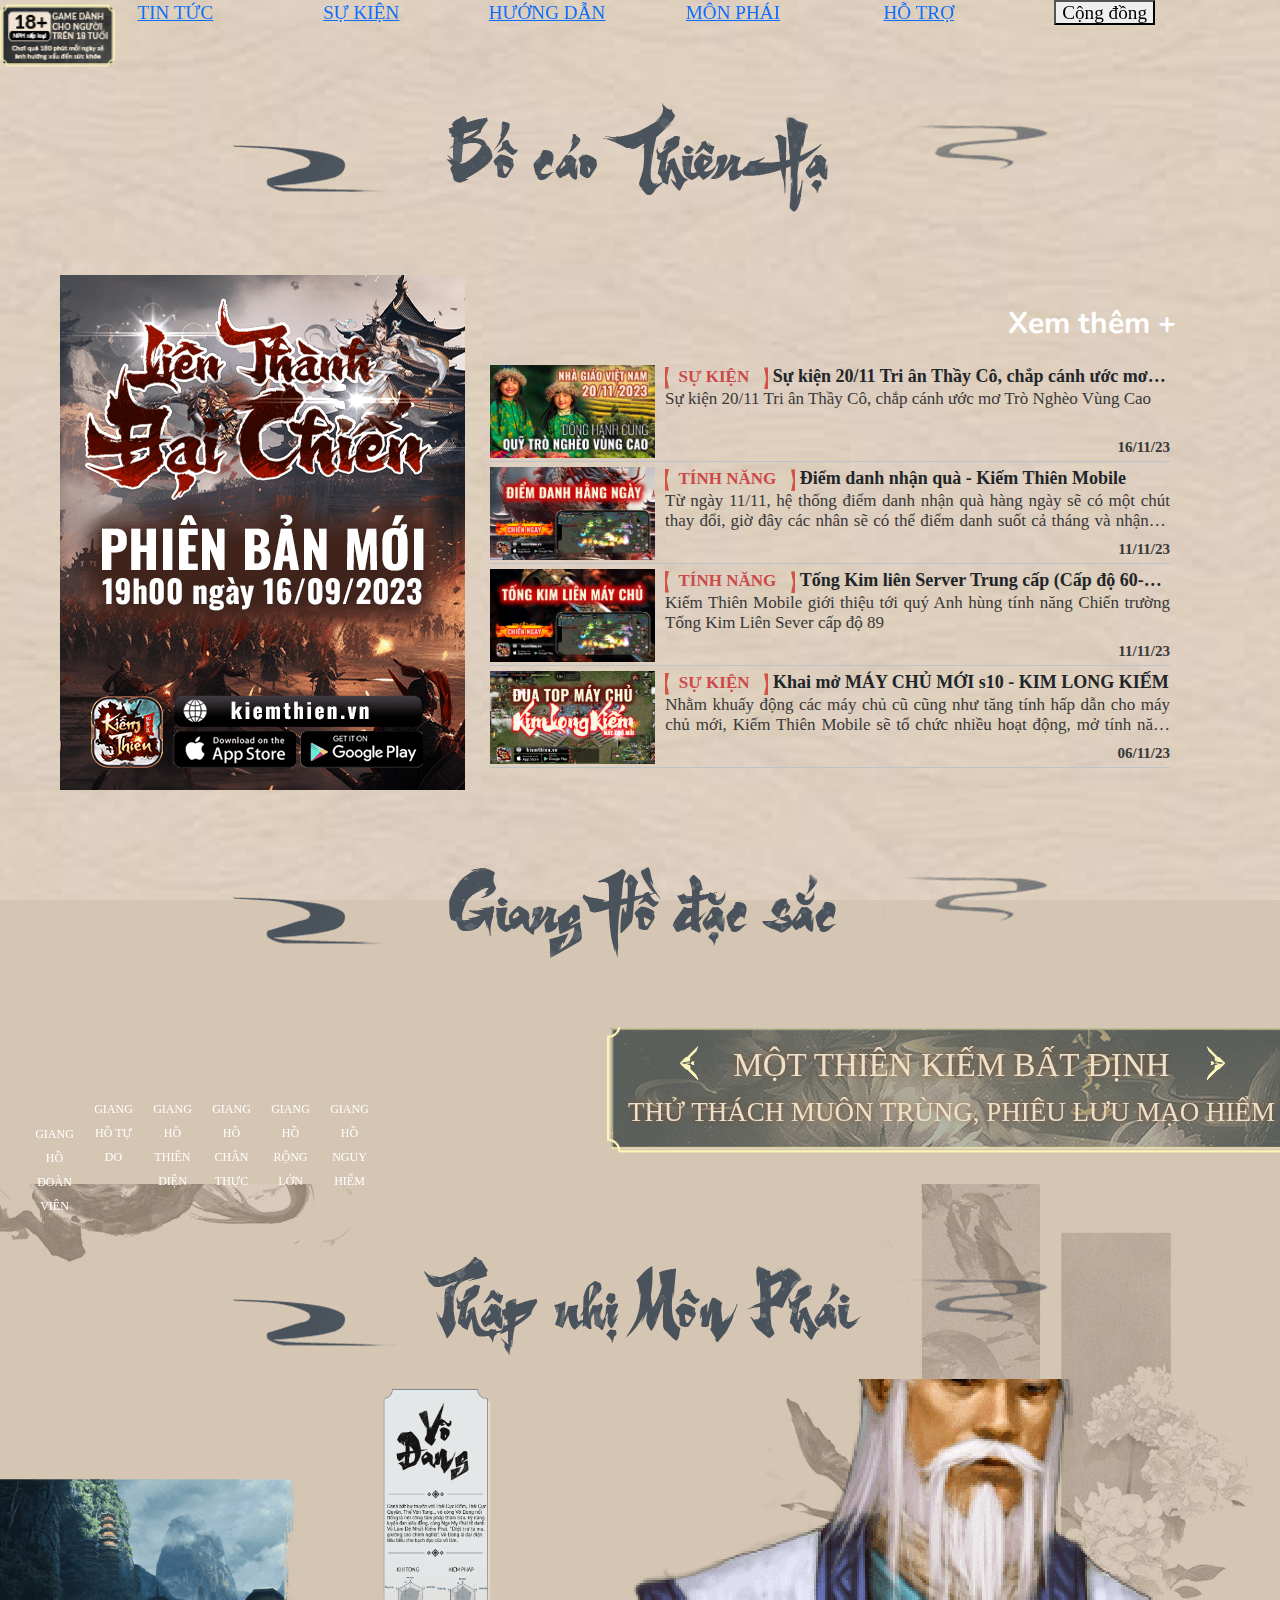
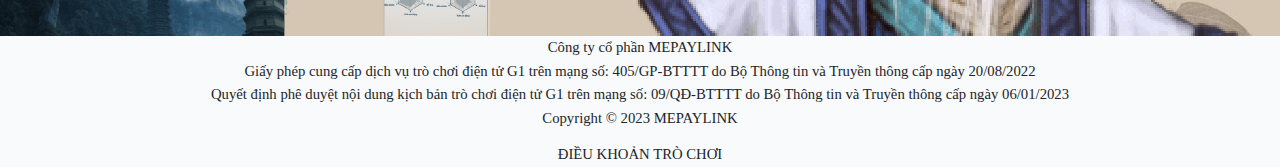
==== commit eeaa4410: "Fix home layout overlay" ====
--- a/kiemthien_mobile.html
+++ b/kiemthien_mobile.html
@@ -23,6 +23,7 @@
     <link href="./kiemthien_mobile_files/app.css" rel="stylesheet">
     <link href="./kiemthien_mobile_files/okia.css" rel="stylesheet">
     <link href="./kiemthien_mobile_files/ckeditor.css" rel="stylesheet">
+    <link href="./kiemthien_mobile_files/app2.css" rel="stylesheet">
 
     <style>
         .popup-content {
@@ -32,7 +33,7 @@
     
     <!-- Meta Pixel Code -->
     <script type="text/javascript" async="" src="./kiemthien_mobile_files/main.MTdjYzNiZDU2MA.js" data-id="CETFP6RC77U8PGM0ATN0"></script>
-    <script type="text/javascript" async="" src="./kiemthien_mobile_files/events.js"></script>
+    <!-- <script type="text/javascript" async="" src="./kiemthien_mobile_files/events.js"></script> -->
     <!-- <script src="./kiemthien_mobile_files/478753959340584" async=""></script> -->
     
     <!-- <noscript><img height="1" width="1" style="display:none" src="https://www.facebook.com/tr?id=478753959340584&ev=PageView&noscript=1"/></noscript> -->
@@ -42,6 +43,8 @@
 
     <meta name="description" content="Kiếm Thiên Mobile là game di động thuộc thể loại Trò chơi trực tuyến nhiều người chơi được phát triển nhằm đáp ứng xu thế nâng cấp từ hệ máy PC lên di động. Tải Ngay!"><meta property="og:title" content="Kiếm Thiên Mobile: home"><meta property="og:description" content="Kiếm Thiên Mobile là game di động thuộc thể loại Trò chơi trực tuyến nhiều người chơi được phát triển nhằm đáp ứng xu thế nâng cấp từ hệ máy PC lên di động. Tải Ngay!"><meta property="og:image" content="https://static-cdn.TEPAYLINK.vn/public/kiemthienvn/img/share-landing2.jpg"><meta property="og:url" content="https://kiemthien.vn/">
     <script charset="utf-8" src="./kiemthien_mobile_files/identify_bb163.js"></script>
+    <script charset="utf-8" src="https://cdnjs.cloudflare.com/ajax/libs/jquery/3.7.1/jquery.min.js"></script>
+    <script charset="utf-8" src="./kiemthien_mobile_files/utils.js"></script>
 </head>
 
 <body>
@@ -51,27 +54,27 @@
           <img src="./kiemthien_mobile_files/rating.png" class="XUNuUwTQJeIksMJ7701WjA==" alt="">
           <div class="_5mfHOrciJke7y-KGIwayFQ==" style="max-width: 1440px;">
             <div class="cEoR83ABdHQTvQWhp9hvog==">
-              <span>Tin Tức</span>
+              <span><a href="http://kiemthien.local/tin-tuc">Tin Tức</a></span>
             </div>
             <div class="-u4mNUceVewn8mv8YPrKcw==" style="background-image: url(&quot;https://static-cdn.TEPAYLINK.vn/public/kiemthienvn/img/_sprites-nav-mb.png&quot;);"></div>
             <div class="cEoR83ABdHQTvQWhp9hvog==">
-              <span>Sự kiện</span>
+              <span><a href="http://kiemthien.local/su-kien">Sự kiện</a></span>
             </div>
             <div class="-u4mNUceVewn8mv8YPrKcw==" style="background-image: url(&quot;https://static-cdn.TEPAYLINK.vn/public/kiemthienvn/img/_sprites-nav-mb.png&quot;);"></div>
             <div class="cEoR83ABdHQTvQWhp9hvog==">
-              <span>Hướng dẫn</span>
+              <span><a href="http://kiemthien.local/huong-dan">Hướng dẫn</a></span>
             </div>
             <div class="-u4mNUceVewn8mv8YPrKcw==" style="background-image: url(&quot;https://static-cdn.TEPAYLINK.vn/public/kiemthienvn/img/_sprites-nav-mb.png&quot;);"></div>
             <div class="cEoR83ABdHQTvQWhp9hvog==">
-              <span>Môn phái</span>
+              <span><a href="http://kiemthien.local/mon-phai">Môn phái</a></span>
             </div>
             <div class="-u4mNUceVewn8mv8YPrKcw==" style="background-image: url(&quot;https://static-cdn.TEPAYLINK.vn/public/kiemthienvn/img/_sprites-nav-mb.png&quot;);"></div>
             <div class="cEoR83ABdHQTvQWhp9hvog==">
-              <span>Hỗ trợ</span>
+              <span><a href="http://kiemthien.local/ho-tro">Hỗ trợ</a></span>
             </div>
             <div class="-u4mNUceVewn8mv8YPrKcw==" style="background-image: url(&quot;https://static-cdn.TEPAYLINK.vn/public/kiemthienvn/img/_sprites-nav-mb.png&quot;);"></div>
             <div class="cEoR83ABdHQTvQWhp9hvog==">
-              <span>Cộng đồng</span>
+              <span><button onclick="openInNewTab('https://www.facebook.com/groups/kiemthien.vn')">Cộng đồng</button></span>
             </div>
           </div>
         </div>
@@ -113,7 +116,7 @@
         </div>
       </div>
       <div class="R6RGlEOrLtoGfdAU6VYMww==">
-        <div class="-5f+sNogSyYNTNjsQ6Jf+Q==">
+        <div class="top-home-f2">
           <img src="./kiemthien_mobile_files/home-f2.jpg" class="_5niCrP0DeqXhzz0O4JBmwg==" alt="">
           <img src="./kiemthien_mobile_files/home-f2-mb.jpg" class="ChRluTeugbDyMeyiRq9fhA==" alt="">
         </div>
@@ -242,7 +245,7 @@
             <div class="swiper-wrapper" id="swiper-wrapper-ad617fd235ca05fc" aria-live="polite">
               <div class="swiper-slide swiper-slide-active" role="group" aria-label="1 / 6" style="width: 1903px;">
                 <div class="UcmRaDFKMAfl-rjPPFjixg==">
-                  <video class="sY72U87J3WcAt10Wvtt1Bg==" src="https://static-cdn.TEPAYLINK.vn/public/kiemthienvn/img/special_gypsy/KTVN6.mp4" autoplay="" loop="" playsinline=""></video>
+                  <video class="sY72U87J3WcAt10Wvtt1Bg==" src="https://static-cdn.TEPAYLINK.vn/public/kiemthienvn/img/special_gypsy/KTVN6.mp4" muted autoplay="" loop="" playsinline=""></video>
                 </div>
                 <div class="ASk4GOiMpzMDxFC9om+8-g==">
                   <img src="./kiemthien_mobile_files/bg-txt-f3.png" class="_1MmDNYvPezR6LmGyaQ453Q==" alt="">
@@ -352,7 +355,7 @@
         </div>
       </div>
       <div class="NVjI7zQVI7CCyKfPikFYlg==" id="thapnhimonphai">
-        <div class="GSwS59xHlhJjBsijJR6qnw==">
+        <div class="GSwS59xHlhJjBsijJR6qnw== top-home-f5">
           <img src="./kiemthien_mobile_files/home-f5.jpg" class="_5cbzpx6pDbRapvHhhVo83A==" alt="" loading="lazy">
           <img src="./kiemthien_mobile_files/home-f5-mb.jpg" class="BrCdNaB+FeKdc5b6A8A0KA==" alt="" loading="lazy">
         </div>
--- a/kiemthien_mobile_files/app.css
+++ b/kiemthien_mobile_files/app.css
@@ -1,6 +1,10762 @@
 @import url(https://fonts.googleapis.com/css?family=Nunito);
-@charset "UTF-8"; /*!
- * Bootstrap  v5.3.0 (https://getbootstrap.com/)
- * Copyright 2011-2023 The Bootstrap Authors
- * Licensed under MIT (https://github.com/twbs/bootstrap/blob/main/LICENSE)
- */:root,[data-bs-theme=light]{--bs-blue:#0d6efd;--bs-indigo:#6610f2;--bs-purple:#6f42c1;--bs-pink:#d63384;--bs-red:#dc3545;--bs-orange:#fd7e14;--bs-yellow:#ffc107;--bs-green:#198754;--bs-teal:#20c997;--bs-cyan:#0dcaf0;--bs-black:#000;--bs-white:#fff;--bs-gray:#6c757d;--bs-gray-dark:#343a40;--bs-gray-100:#f8f9fa;--bs-gray-200:#e9ecef;--bs-gray-300:#dee2e6;--bs-gray-400:#ced4da;--bs-gray-500:#adb5bd;--bs-gray-600:#6c757d;--bs-gray-700:#495057;--bs-gray-800:#343a40;--bs-gray-900:#212529;--bs-primary:#0d6efd;--bs-secondary:#6c757d;--bs-success:#198754;--bs-info:#0dcaf0;--bs-warning:#ffc107;--bs-danger:#dc3545;--bs-light:#f8f9fa;--bs-dark:#212529;--bs-primary-rgb:13,110,253;--bs-secondary-rgb:108,117,125;--bs-success-rgb:25,135,84;--bs-info-rgb:13,202,240;--bs-warning-rgb:255,193,7;--bs-danger-rgb:220,53,69;--bs-light-rgb:248,249,250;--bs-dark-rgb:33,37,41;--bs-primary-text-emphasis:#052c65;--bs-secondary-text-emphasis:#2b2f32;--bs-success-text-emphasis:#0a3622;--bs-info-text-emphasis:#055160;--bs-warning-text-emphasis:#664d03;--bs-danger-text-emphasis:#58151c;--bs-light-text-emphasis:#495057;--bs-dark-text-emphasis:#495057;--bs-primary-bg-subtle:#cfe2ff;--bs-secondary-bg-subtle:#e2e3e5;--bs-success-bg-subtle:#d1e7dd;--bs-info-bg-subtle:#cff4fc;--bs-warning-bg-subtle:#fff3cd;--bs-danger-bg-subtle:#f8d7da;--bs-light-bg-subtle:#fcfcfd;--bs-dark-bg-subtle:#ced4da;--bs-primary-border-subtle:#9ec5fe;--bs-secondary-border-subtle:#c4c8cb;--bs-success-border-subtle:#a3cfbb;--bs-info-border-subtle:#9eeaf9;--bs-warning-border-subtle:#ffe69c;--bs-danger-border-subtle:#f1aeb5;--bs-light-border-subtle:#e9ecef;--bs-dark-border-subtle:#adb5bd;--bs-white-rgb:255,255,255;--bs-black-rgb:0,0,0;--bs-font-sans-serif:"Nunito",sans-serif;--bs-font-monospace:SFMono-Regular,Menlo,Monaco,Consolas,"Liberation Mono","Courier New",monospace;--bs-gradient:linear-gradient(180deg,hsla(0,0%,100%,.15),hsla(0,0%,100%,0));--bs-body-font-family:var(--bs-font-sans-serif);--bs-body-font-size:0.9rem;--bs-body-font-weight:400;--bs-body-line-height:1.6;--bs-body-color:#212529;--bs-body-color-rgb:33,37,41;--bs-body-bg:#f8fafc;--bs-body-bg-rgb:248,250,252;--bs-emphasis-color:#000;--bs-emphasis-color-rgb:0,0,0;--bs-secondary-color:rgba(33,37,41,.75);--bs-secondary-color-rgb:33,37,41;--bs-secondary-bg:#e9ecef;--bs-secondary-bg-rgb:233,236,239;--bs-tertiary-color:rgba(33,37,41,.5);--bs-tertiary-color-rgb:33,37,41;--bs-tertiary-bg:#f8f9fa;--bs-tertiary-bg-rgb:248,249,250;--bs-heading-color:inherit;--bs-link-color:#0d6efd;--bs-link-color-rgb:13,110,253;--bs-link-decoration:underline;--bs-link-hover-color:#0a58ca;--bs-link-hover-color-rgb:10,88,202;--bs-code-color:#d63384;--bs-highlight-bg:#fff3cd;--bs-border-width:1px;--bs-border-style:solid;--bs-border-color:#dee2e6;--bs-border-color-translucent:rgba(0,0,0,.175);--bs-border-radius:0.375rem;--bs-border-radius-sm:0.25rem;--bs-border-radius-lg:0.5rem;--bs-border-radius-xl:1rem;--bs-border-radius-xxl:2rem;--bs-border-radius-2xl:var(--bs-border-radius-xxl);--bs-border-radius-pill:50rem;--bs-box-shadow:0 0.5rem 1rem rgba(0,0,0,.15);--bs-box-shadow-sm:0 0.125rem 0.25rem rgba(0,0,0,.075);--bs-box-shadow-lg:0 1rem 3rem rgba(0,0,0,.175);--bs-box-shadow-inset:inset 0 1px 2px rgba(0,0,0,.075);--bs-focus-ring-width:0.25rem;--bs-focus-ring-opacity:0.25;--bs-focus-ring-color:rgba(13,110,253,.25);--bs-form-valid-color:#198754;--bs-form-valid-border-color:#198754;--bs-form-invalid-color:#dc3545;--bs-form-invalid-border-color:#dc3545}[data-bs-theme=dark]{--bs-body-color:#adb5bd;--bs-body-color-rgb:173,181,189;--bs-body-bg:#212529;--bs-body-bg-rgb:33,37,41;--bs-emphasis-color:#fff;--bs-emphasis-color-rgb:255,255,255;--bs-secondary-color:rgba(173,181,189,.75);--bs-secondary-color-rgb:173,181,189;--bs-secondary-bg:#343a40;--bs-secondary-bg-rgb:52,58,64;--bs-tertiary-color:rgba(173,181,189,.5);--bs-tertiary-color-rgb:173,181,189;--bs-tertiary-bg:#2b3035;--bs-tertiary-bg-rgb:43,48,53;--bs-primary-text-emphasis:#6ea8fe;--bs-secondary-text-emphasis:#a7acb1;--bs-success-text-emphasis:#75b798;--bs-info-text-emphasis:#6edff6;--bs-warning-text-emphasis:#ffda6a;--bs-danger-text-emphasis:#ea868f;--bs-light-text-emphasis:#f8f9fa;--bs-dark-text-emphasis:#dee2e6;--bs-primary-bg-subtle:#031633;--bs-secondary-bg-subtle:#161719;--bs-success-bg-subtle:#051b11;--bs-info-bg-subtle:#032830;--bs-warning-bg-subtle:#332701;--bs-danger-bg-subtle:#2c0b0e;--bs-light-bg-subtle:#343a40;--bs-dark-bg-subtle:#1a1d20;--bs-primary-border-subtle:#084298;--bs-secondary-border-subtle:#41464b;--bs-success-border-subtle:#0f5132;--bs-info-border-subtle:#087990;--bs-warning-border-subtle:#997404;--bs-danger-border-subtle:#842029;--bs-light-border-subtle:#495057;--bs-dark-border-subtle:#343a40;--bs-heading-color:inherit;--bs-link-color:#6ea8fe;--bs-link-hover-color:#8bb9fe;--bs-link-color-rgb:110,168,254;--bs-link-hover-color-rgb:139,185,254;--bs-code-color:#e685b5;--bs-border-color:#495057;--bs-border-color-translucent:hsla(0,0%,100%,.15);--bs-form-valid-color:#75b798;--bs-form-valid-border-color:#75b798;--bs-form-invalid-color:#ea868f;--bs-form-invalid-border-color:#ea868f;color-scheme:dark}*,:after,:before{box-sizing:border-box}@media (prefers-reduced-motion:no-preference){:root{scroll-behavior:smooth}}body{-webkit-text-size-adjust:100%;-webkit-tap-highlight-color:rgba(0,0,0,0);background-color:var(--bs-body-bg);color:var(--bs-body-color);font-family:var(--bs-body-font-family);font-size:var(--bs-body-font-size);font-weight:var(--bs-body-font-weight);line-height:var(--bs-body-line-height);margin:0;text-align:var(--bs-body-text-align)}hr{border:0;border-top:var(--bs-border-width) solid;color:inherit;margin:1rem 0;opacity:.25}.h1,.h2,.h3,.h4,.h5,.h6,h1,h2,h3,h4,h5,h6{color:var(--bs-heading-color);font-weight:500;line-height:1.2;margin-bottom:.5rem;margin-top:0}.h1,h1{font-size:calc(1.35rem + 1.2vw)}@media (min-width:1200px){.h1,h1{font-size:2.25rem}}.h2,h2{font-size:calc(1.305rem + .66vw)}@media (min-width:1200px){.h2,h2{font-size:1.8rem}}.h3,h3{font-size:calc(1.2825rem + .39vw)}@media (min-width:1200px){.h3,h3{font-size:1.575rem}}.h4,h4{font-size:calc(1.26rem + .12vw)}@media (min-width:1200px){.h4,h4{font-size:1.35rem}}.h5,h5{font-size:1.125rem}.h6,h6{font-size:.9rem}p{margin-bottom:1rem;margin-top:0}abbr[title]{cursor:help;-webkit-text-decoration:underline dotted;text-decoration:underline dotted;-webkit-text-decoration-skip-ink:none;text-decoration-skip-ink:none}address{font-style:normal;line-height:inherit;margin-bottom:1rem}ol,ul{padding-left:2rem}dl,ol,ul{margin-bottom:1rem;margin-top:0}ol ol,ol ul,ul ol,ul ul{margin-bottom:0}dt{font-weight:700}dd{margin-bottom:.5rem;margin-left:0}blockquote{margin:0 0 1rem}b,strong{font-weight:bolder}.small,small{font-size:.875em}.mark,mark{background-color:var(--bs-highlight-bg);padding:.1875em}sub,sup{font-size:.75em;line-height:0;position:relative;vertical-align:baseline}sub{bottom:-.25em}sup{top:-.5em}a{color:rgba(var(--bs-link-color-rgb),var(--bs-link-opacity,1));text-decoration:underline}a:hover{--bs-link-color-rgb:var(--bs-link-hover-color-rgb)}a:not([href]):not([class]),a:not([href]):not([class]):hover{color:inherit;text-decoration:none}code,kbd,pre,samp{font-family:var(--bs-font-monospace);font-size:1em}pre{display:block;font-size:.875em;margin-bottom:1rem;margin-top:0;overflow:auto}pre code{color:inherit;font-size:inherit;word-break:normal}code{word-wrap:break-word;color:var(--bs-code-color);font-size:.875em}a>code{color:inherit}kbd{background-color:var(--bs-body-color);border-radius:.25rem;color:var(--bs-body-bg);font-size:.875em;padding:.1875rem .375rem}kbd kbd{font-size:1em;padding:0}figure{margin:0 0 1rem}img,svg{vertical-align:middle}table{border-collapse:collapse;caption-side:bottom}caption{color:var(--bs-secondary-color);padding-bottom:.5rem;padding-top:.5rem;text-align:left}th{text-align:inherit;text-align:-webkit-match-parent}tbody,td,tfoot,th,thead,tr{border:0 solid;border-color:inherit}label{display:inline-block}button{border-radius:0}button:focus:not(:focus-visible){outline:0}button,input,optgroup,select,textarea{font-family:inherit;font-size:inherit;line-height:inherit;margin:0}button,select{text-transform:none}[role=button]{cursor:pointer}select{word-wrap:normal}select:disabled{opacity:1}[list]:not([type=date]):not([type=datetime-local]):not([type=month]):not([type=week]):not([type=time])::-webkit-calendar-picker-indicator{display:none!important}[type=button],[type=reset],[type=submit],button{-webkit-appearance:button}[type=button]:not(:disabled),[type=reset]:not(:disabled),[type=submit]:not(:disabled),button:not(:disabled){cursor:pointer}::-moz-focus-inner{border-style:none;padding:0}textarea{resize:vertical}fieldset{border:0;margin:0;min-width:0;padding:0}legend{float:left;font-size:calc(1.275rem + .3vw);line-height:inherit;margin-bottom:.5rem;padding:0;width:100%}@media (min-width:1200px){legend{font-size:1.5rem}}legend+*{clear:left}::-webkit-datetime-edit-day-field,::-webkit-datetime-edit-fields-wrapper,::-webkit-datetime-edit-hour-field,::-webkit-datetime-edit-minute,::-webkit-datetime-edit-month-field,::-webkit-datetime-edit-text,::-webkit-datetime-edit-year-field{padding:0}::-webkit-inner-spin-button{height:auto}[type=search]{-webkit-appearance:textfield;outline-offset:-2px}::-webkit-search-decoration{-webkit-appearance:none}::-webkit-color-swatch-wrapper{padding:0}::file-selector-button{-webkit-appearance:button;font:inherit}output{display:inline-block}iframe{border:0}summary{cursor:pointer;display:list-item}progress{vertical-align:baseline}[hidden]{display:none!important}.lead{font-size:1.125rem;font-weight:300}.display-1{font-size:calc(1.625rem + 4.5vw);font-weight:300;line-height:1.2}@media (min-width:1200px){.display-1{font-size:5rem}}.display-2{font-size:calc(1.575rem + 3.9vw);font-weight:300;line-height:1.2}@media (min-width:1200px){.display-2{font-size:4.5rem}}.display-3{font-size:calc(1.525rem + 3.3vw);font-weight:300;line-height:1.2}@media (min-width:1200px){.display-3{font-size:4rem}}.display-4{font-size:calc(1.475rem + 2.7vw);font-weight:300;line-height:1.2}@media (min-width:1200px){.display-4{font-size:3.5rem}}.display-5{font-size:calc(1.425rem + 2.1vw);font-weight:300;line-height:1.2}@media (min-width:1200px){.display-5{font-size:3rem}}.display-6{font-size:calc(1.375rem + 1.5vw);font-weight:300;line-height:1.2}@media (min-width:1200px){.display-6{font-size:2.5rem}}.list-inline,.list-unstyled{list-style:none;padding-left:0}.list-inline-item{display:inline-block}.list-inline-item:not(:last-child){margin-right:.5rem}.initialism{font-size:.875em;text-transform:uppercase}.blockquote{font-size:1.125rem;margin-bottom:1rem}.blockquote>:last-child{margin-bottom:0}.blockquote-footer{color:#6c757d;font-size:.875em;margin-bottom:1rem;margin-top:-1rem}.blockquote-footer:before{content:"— "}.img-fluid,.img-thumbnail{height:auto;max-width:100%}.img-thumbnail{background-color:var(--bs-body-bg);border:var(--bs-border-width) solid var(--bs-border-color);border-radius:var(--bs-border-radius);padding:.25rem}.figure{display:inline-block}.figure-img{line-height:1;margin-bottom:.5rem}.figure-caption{color:var(--bs-secondary-color);font-size:.875em}.container,.container-fluid,.container-lg,.container-md,.container-sm,.container-xl,.container-xxl{--bs-gutter-x:1.5rem;--bs-gutter-y:0;margin-left:auto;margin-right:auto;padding-left:calc(var(--bs-gutter-x)*.5);padding-right:calc(var(--bs-gutter-x)*.5);width:100%}@media (min-width:576px){.container,.container-sm{max-width:540px}}@media (min-width:768px){.container,.container-md,.container-sm{max-width:720px}}@media (min-width:992px){.container,.container-lg,.container-md,.container-sm{max-width:960px}}@media (min-width:1200px){.container,.container-lg,.container-md,.container-sm,.container-xl{max-width:1140px}}@media (min-width:1400px){.container,.container-lg,.container-md,.container-sm,.container-xl,.container-xxl{max-width:1320px}}:root{--bs-breakpoint-xs:0;--bs-breakpoint-sm:576px;--bs-breakpoint-md:768px;--bs-breakpoint-lg:992px;--bs-breakpoint-xl:1200px;--bs-breakpoint-xxl:1400px}.row{--bs-gutter-x:1.5rem;--bs-gutter-y:0;display:flex;flex-wrap:wrap;margin-left:calc(var(--bs-gutter-x)*-.5);margin-right:calc(var(--bs-gutter-x)*-.5);margin-top:calc(var(--bs-gutter-y)*-1)}.row>*{flex-shrink:0;margin-top:var(--bs-gutter-y);max-width:100%;padding-left:calc(var(--bs-gutter-x)*.5);padding-right:calc(var(--bs-gutter-x)*.5);width:100%}.col{flex:1 0 0%}.row-cols-auto>*{flex:0 0 auto;width:auto}.row-cols-1>*{flex:0 0 auto;width:100%}.row-cols-2>*{flex:0 0 auto;width:50%}.row-cols-3>*{flex:0 0 auto;width:33.3333333333%}.row-cols-4>*{flex:0 0 auto;width:25%}.row-cols-5>*{flex:0 0 auto;width:20%}.row-cols-6>*{flex:0 0 auto;width:16.6666666667%}.col-auto{flex:0 0 auto;width:auto}.col-1{flex:0 0 auto;width:8.33333333%}.col-2{flex:0 0 auto;width:16.66666667%}.col-3{flex:0 0 auto;width:25%}.col-4{flex:0 0 auto;width:33.33333333%}.col-5{flex:0 0 auto;width:41.66666667%}.col-6{flex:0 0 auto;width:50%}.col-7{flex:0 0 auto;width:58.33333333%}.col-8{flex:0 0 auto;width:66.66666667%}.col-9{flex:0 0 auto;width:75%}.col-10{flex:0 0 auto;width:83.33333333%}.col-11{flex:0 0 auto;width:91.66666667%}.col-12{flex:0 0 auto;width:100%}.offset-1{margin-left:8.33333333%}.offset-2{margin-left:16.66666667%}.offset-3{margin-left:25%}.offset-4{margin-left:33.33333333%}.offset-5{margin-left:41.66666667%}.offset-6{margin-left:50%}.offset-7{margin-left:58.33333333%}.offset-8{margin-left:66.66666667%}.offset-9{margin-left:75%}.offset-10{margin-left:83.33333333%}.offset-11{margin-left:91.66666667%}.g-0,.gx-0{--bs-gutter-x:0}.g-0,.gy-0{--bs-gutter-y:0}.g-1,.gx-1{--bs-gutter-x:0.25rem}.g-1,.gy-1{--bs-gutter-y:0.25rem}.g-2,.gx-2{--bs-gutter-x:0.5rem}.g-2,.gy-2{--bs-gutter-y:0.5rem}.g-3,.gx-3{--bs-gutter-x:1rem}.g-3,.gy-3{--bs-gutter-y:1rem}.g-4,.gx-4{--bs-gutter-x:1.5rem}.g-4,.gy-4{--bs-gutter-y:1.5rem}.g-5,.gx-5{--bs-gutter-x:3rem}.g-5,.gy-5{--bs-gutter-y:3rem}@media (min-width:576px){.col-sm{flex:1 0 0%}.row-cols-sm-auto>*{flex:0 0 auto;width:auto}.row-cols-sm-1>*{flex:0 0 auto;width:100%}.row-cols-sm-2>*{flex:0 0 auto;width:50%}.row-cols-sm-3>*{flex:0 0 auto;width:33.3333333333%}.row-cols-sm-4>*{flex:0 0 auto;width:25%}.row-cols-sm-5>*{flex:0 0 auto;width:20%}.row-cols-sm-6>*{flex:0 0 auto;width:16.6666666667%}.col-sm-auto{flex:0 0 auto;width:auto}.col-sm-1{flex:0 0 auto;width:8.33333333%}.col-sm-2{flex:0 0 auto;width:16.66666667%}.col-sm-3{flex:0 0 auto;width:25%}.col-sm-4{flex:0 0 auto;width:33.33333333%}.col-sm-5{flex:0 0 auto;width:41.66666667%}.col-sm-6{flex:0 0 auto;width:50%}.col-sm-7{flex:0 0 auto;width:58.33333333%}.col-sm-8{flex:0 0 auto;width:66.66666667%}.col-sm-9{flex:0 0 auto;width:75%}.col-sm-10{flex:0 0 auto;width:83.33333333%}.col-sm-11{flex:0 0 auto;width:91.66666667%}.col-sm-12{flex:0 0 auto;width:100%}.offset-sm-0{margin-left:0}.offset-sm-1{margin-left:8.33333333%}.offset-sm-2{margin-left:16.66666667%}.offset-sm-3{margin-left:25%}.offset-sm-4{margin-left:33.33333333%}.offset-sm-5{margin-left:41.66666667%}.offset-sm-6{margin-left:50%}.offset-sm-7{margin-left:58.33333333%}.offset-sm-8{margin-left:66.66666667%}.offset-sm-9{margin-left:75%}.offset-sm-10{margin-left:83.33333333%}.offset-sm-11{margin-left:91.66666667%}.g-sm-0,.gx-sm-0{--bs-gutter-x:0}.g-sm-0,.gy-sm-0{--bs-gutter-y:0}.g-sm-1,.gx-sm-1{--bs-gutter-x:0.25rem}.g-sm-1,.gy-sm-1{--bs-gutter-y:0.25rem}.g-sm-2,.gx-sm-2{--bs-gutter-x:0.5rem}.g-sm-2,.gy-sm-2{--bs-gutter-y:0.5rem}.g-sm-3,.gx-sm-3{--bs-gutter-x:1rem}.g-sm-3,.gy-sm-3{--bs-gutter-y:1rem}.g-sm-4,.gx-sm-4{--bs-gutter-x:1.5rem}.g-sm-4,.gy-sm-4{--bs-gutter-y:1.5rem}.g-sm-5,.gx-sm-5{--bs-gutter-x:3rem}.g-sm-5,.gy-sm-5{--bs-gutter-y:3rem}}@media (min-width:768px){.col-md{flex:1 0 0%}.row-cols-md-auto>*{flex:0 0 auto;width:auto}.row-cols-md-1>*{flex:0 0 auto;width:100%}.row-cols-md-2>*{flex:0 0 auto;width:50%}.row-cols-md-3>*{flex:0 0 auto;width:33.3333333333%}.row-cols-md-4>*{flex:0 0 auto;width:25%}.row-cols-md-5>*{flex:0 0 auto;width:20%}.row-cols-md-6>*{flex:0 0 auto;width:16.6666666667%}.col-md-auto{flex:0 0 auto;width:auto}.col-md-1{flex:0 0 auto;width:8.33333333%}.col-md-2{flex:0 0 auto;width:16.66666667%}.col-md-3{flex:0 0 auto;width:25%}.col-md-4{flex:0 0 auto;width:33.33333333%}.col-md-5{flex:0 0 auto;width:41.66666667%}.col-md-6{flex:0 0 auto;width:50%}.col-md-7{flex:0 0 auto;width:58.33333333%}.col-md-8{flex:0 0 auto;width:66.66666667%}.col-md-9{flex:0 0 auto;width:75%}.col-md-10{flex:0 0 auto;width:83.33333333%}.col-md-11{flex:0 0 auto;width:91.66666667%}.col-md-12{flex:0 0 auto;width:100%}.offset-md-0{margin-left:0}.offset-md-1{margin-left:8.33333333%}.offset-md-2{margin-left:16.66666667%}.offset-md-3{margin-left:25%}.offset-md-4{margin-left:33.33333333%}.offset-md-5{margin-left:41.66666667%}.offset-md-6{margin-left:50%}.offset-md-7{margin-left:58.33333333%}.offset-md-8{margin-left:66.66666667%}.offset-md-9{margin-left:75%}.offset-md-10{margin-left:83.33333333%}.offset-md-11{margin-left:91.66666667%}.g-md-0,.gx-md-0{--bs-gutter-x:0}.g-md-0,.gy-md-0{--bs-gutter-y:0}.g-md-1,.gx-md-1{--bs-gutter-x:0.25rem}.g-md-1,.gy-md-1{--bs-gutter-y:0.25rem}.g-md-2,.gx-md-2{--bs-gutter-x:0.5rem}.g-md-2,.gy-md-2{--bs-gutter-y:0.5rem}.g-md-3,.gx-md-3{--bs-gutter-x:1rem}.g-md-3,.gy-md-3{--bs-gutter-y:1rem}.g-md-4,.gx-md-4{--bs-gutter-x:1.5rem}.g-md-4,.gy-md-4{--bs-gutter-y:1.5rem}.g-md-5,.gx-md-5{--bs-gutter-x:3rem}.g-md-5,.gy-md-5{--bs-gutter-y:3rem}}@media (min-width:992px){.col-lg{flex:1 0 0%}.row-cols-lg-auto>*{flex:0 0 auto;width:auto}.row-cols-lg-1>*{flex:0 0 auto;width:100%}.row-cols-lg-2>*{flex:0 0 auto;width:50%}.row-cols-lg-3>*{flex:0 0 auto;width:33.3333333333%}.row-cols-lg-4>*{flex:0 0 auto;width:25%}.row-cols-lg-5>*{flex:0 0 auto;width:20%}.row-cols-lg-6>*{flex:0 0 auto;width:16.6666666667%}.col-lg-auto{flex:0 0 auto;width:auto}.col-lg-1{flex:0 0 auto;width:8.33333333%}.col-lg-2{flex:0 0 auto;width:16.66666667%}.col-lg-3{flex:0 0 auto;width:25%}.col-lg-4{flex:0 0 auto;width:33.33333333%}.col-lg-5{flex:0 0 auto;width:41.66666667%}.col-lg-6{flex:0 0 auto;width:50%}.col-lg-7{flex:0 0 auto;width:58.33333333%}.col-lg-8{flex:0 0 auto;width:66.66666667%}.col-lg-9{flex:0 0 auto;width:75%}.col-lg-10{flex:0 0 auto;width:83.33333333%}.col-lg-11{flex:0 0 auto;width:91.66666667%}.col-lg-12{flex:0 0 auto;width:100%}.offset-lg-0{margin-left:0}.offset-lg-1{margin-left:8.33333333%}.offset-lg-2{margin-left:16.66666667%}.offset-lg-3{margin-left:25%}.offset-lg-4{margin-left:33.33333333%}.offset-lg-5{margin-left:41.66666667%}.offset-lg-6{margin-left:50%}.offset-lg-7{margin-left:58.33333333%}.offset-lg-8{margin-left:66.66666667%}.offset-lg-9{margin-left:75%}.offset-lg-10{margin-left:83.33333333%}.offset-lg-11{margin-left:91.66666667%}.g-lg-0,.gx-lg-0{--bs-gutter-x:0}.g-lg-0,.gy-lg-0{--bs-gutter-y:0}.g-lg-1,.gx-lg-1{--bs-gutter-x:0.25rem}.g-lg-1,.gy-lg-1{--bs-gutter-y:0.25rem}.g-lg-2,.gx-lg-2{--bs-gutter-x:0.5rem}.g-lg-2,.gy-lg-2{--bs-gutter-y:0.5rem}.g-lg-3,.gx-lg-3{--bs-gutter-x:1rem}.g-lg-3,.gy-lg-3{--bs-gutter-y:1rem}.g-lg-4,.gx-lg-4{--bs-gutter-x:1.5rem}.g-lg-4,.gy-lg-4{--bs-gutter-y:1.5rem}.g-lg-5,.gx-lg-5{--bs-gutter-x:3rem}.g-lg-5,.gy-lg-5{--bs-gutter-y:3rem}}@media (min-width:1200px){.col-xl{flex:1 0 0%}.row-cols-xl-auto>*{flex:0 0 auto;width:auto}.row-cols-xl-1>*{flex:0 0 auto;width:100%}.row-cols-xl-2>*{flex:0 0 auto;width:50%}.row-cols-xl-3>*{flex:0 0 auto;width:33.3333333333%}.row-cols-xl-4>*{flex:0 0 auto;width:25%}.row-cols-xl-5>*{flex:0 0 auto;width:20%}.row-cols-xl-6>*{flex:0 0 auto;width:16.6666666667%}.col-xl-auto{flex:0 0 auto;width:auto}.col-xl-1{flex:0 0 auto;width:8.33333333%}.col-xl-2{flex:0 0 auto;width:16.66666667%}.col-xl-3{flex:0 0 auto;width:25%}.col-xl-4{flex:0 0 auto;width:33.33333333%}.col-xl-5{flex:0 0 auto;width:41.66666667%}.col-xl-6{flex:0 0 auto;width:50%}.col-xl-7{flex:0 0 auto;width:58.33333333%}.col-xl-8{flex:0 0 auto;width:66.66666667%}.col-xl-9{flex:0 0 auto;width:75%}.col-xl-10{flex:0 0 auto;width:83.33333333%}.col-xl-11{flex:0 0 auto;width:91.66666667%}.col-xl-12{flex:0 0 auto;width:100%}.offset-xl-0{margin-left:0}.offset-xl-1{margin-left:8.33333333%}.offset-xl-2{margin-left:16.66666667%}.offset-xl-3{margin-left:25%}.offset-xl-4{margin-left:33.33333333%}.offset-xl-5{margin-left:41.66666667%}.offset-xl-6{margin-left:50%}.offset-xl-7{margin-left:58.33333333%}.offset-xl-8{margin-left:66.66666667%}.offset-xl-9{margin-left:75%}.offset-xl-10{margin-left:83.33333333%}.offset-xl-11{margin-left:91.66666667%}.g-xl-0,.gx-xl-0{--bs-gutter-x:0}.g-xl-0,.gy-xl-0{--bs-gutter-y:0}.g-xl-1,.gx-xl-1{--bs-gutter-x:0.25rem}.g-xl-1,.gy-xl-1{--bs-gutter-y:0.25rem}.g-xl-2,.gx-xl-2{--bs-gutter-x:0.5rem}.g-xl-2,.gy-xl-2{--bs-gutter-y:0.5rem}.g-xl-3,.gx-xl-3{--bs-gutter-x:1rem}.g-xl-3,.gy-xl-3{--bs-gutter-y:1rem}.g-xl-4,.gx-xl-4{--bs-gutter-x:1.5rem}.g-xl-4,.gy-xl-4{--bs-gutter-y:1.5rem}.g-xl-5,.gx-xl-5{--bs-gutter-x:3rem}.g-xl-5,.gy-xl-5{--bs-gutter-y:3rem}}@media (min-width:1400px){.col-xxl{flex:1 0 0%}.row-cols-xxl-auto>*{flex:0 0 auto;width:auto}.row-cols-xxl-1>*{flex:0 0 auto;width:100%}.row-cols-xxl-2>*{flex:0 0 auto;width:50%}.row-cols-xxl-3>*{flex:0 0 auto;width:33.3333333333%}.row-cols-xxl-4>*{flex:0 0 auto;width:25%}.row-cols-xxl-5>*{flex:0 0 auto;width:20%}.row-cols-xxl-6>*{flex:0 0 auto;width:16.6666666667%}.col-xxl-auto{flex:0 0 auto;width:auto}.col-xxl-1{flex:0 0 auto;width:8.33333333%}.col-xxl-2{flex:0 0 auto;width:16.66666667%}.col-xxl-3{flex:0 0 auto;width:25%}.col-xxl-4{flex:0 0 auto;width:33.33333333%}.col-xxl-5{flex:0 0 auto;width:41.66666667%}.col-xxl-6{flex:0 0 auto;width:50%}.col-xxl-7{flex:0 0 auto;width:58.33333333%}.col-xxl-8{flex:0 0 auto;width:66.66666667%}.col-xxl-9{flex:0 0 auto;width:75%}.col-xxl-10{flex:0 0 auto;width:83.33333333%}.col-xxl-11{flex:0 0 auto;width:91.66666667%}.col-xxl-12{flex:0 0 auto;width:100%}.offset-xxl-0{margin-left:0}.offset-xxl-1{margin-left:8.33333333%}.offset-xxl-2{margin-left:16.66666667%}.offset-xxl-3{margin-left:25%}.offset-xxl-4{margin-left:33.33333333%}.offset-xxl-5{margin-left:41.66666667%}.offset-xxl-6{margin-left:50%}.offset-xxl-7{margin-left:58.33333333%}.offset-xxl-8{margin-left:66.66666667%}.offset-xxl-9{margin-left:75%}.offset-xxl-10{margin-left:83.33333333%}.offset-xxl-11{margin-left:91.66666667%}.g-xxl-0,.gx-xxl-0{--bs-gutter-x:0}.g-xxl-0,.gy-xxl-0{--bs-gutter-y:0}.g-xxl-1,.gx-xxl-1{--bs-gutter-x:0.25rem}.g-xxl-1,.gy-xxl-1{--bs-gutter-y:0.25rem}.g-xxl-2,.gx-xxl-2{--bs-gutter-x:0.5rem}.g-xxl-2,.gy-xxl-2{--bs-gutter-y:0.5rem}.g-xxl-3,.gx-xxl-3{--bs-gutter-x:1rem}.g-xxl-3,.gy-xxl-3{--bs-gutter-y:1rem}.g-xxl-4,.gx-xxl-4{--bs-gutter-x:1.5rem}.g-xxl-4,.gy-xxl-4{--bs-gutter-y:1.5rem}.g-xxl-5,.gx-xxl-5{--bs-gutter-x:3rem}.g-xxl-5,.gy-xxl-5{--bs-gutter-y:3rem}}.table{--bs-table-color-type:initial;--bs-table-bg-type:initial;--bs-table-color-state:initial;--bs-table-bg-state:initial;--bs-table-color:var(--bs-body-color);--bs-table-bg:var(--bs-body-bg);--bs-table-border-color:var(--bs-border-color);--bs-table-accent-bg:transparent;--bs-table-striped-color:var(--bs-body-color);--bs-table-striped-bg:rgba(0,0,0,.05);--bs-table-active-color:var(--bs-body-color);--bs-table-active-bg:rgba(0,0,0,.1);--bs-table-hover-color:var(--bs-body-color);--bs-table-hover-bg:rgba(0,0,0,.075);border-color:var(--bs-table-border-color);margin-bottom:1rem;vertical-align:top;width:100%}.table>:not(caption)>*>*{background-color:var(--bs-table-bg);border-bottom-width:var(--bs-border-width);box-shadow:inset 0 0 0 9999px var(--bs-table-bg-state,var(--bs-table-bg-type,var(--bs-table-accent-bg)));color:var(--bs-table-color-state,var(--bs-table-color-type,var(--bs-table-color)));padding:.5rem}.table>tbody{vertical-align:inherit}.table>thead{vertical-align:bottom}.table-group-divider{border-top:calc(var(--bs-border-width)*2) solid}.caption-top{caption-side:top}.table-sm>:not(caption)>*>*{padding:.25rem}.table-bordered>:not(caption)>*{border-width:var(--bs-border-width) 0}.table-bordered>:not(caption)>*>*{border-width:0 var(--bs-border-width)}.table-borderless>:not(caption)>*>*{border-bottom-width:0}.table-borderless>:not(:first-child){border-top-width:0}.table-striped-columns>:not(caption)>tr>:nth-child(2n),.table-striped>tbody>tr:nth-of-type(odd)>*{--bs-table-color-type:var(--bs-table-striped-color);--bs-table-bg-type:var(--bs-table-striped-bg)}.table-active{--bs-table-color-state:var(--bs-table-active-color);--bs-table-bg-state:var(--bs-table-active-bg)}.table-hover>tbody>tr:hover>*{--bs-table-color-state:var(--bs-table-hover-color);--bs-table-bg-state:var(--bs-table-hover-bg)}.table-primary{--bs-table-color:#000;--bs-table-bg:#cfe2ff;--bs-table-border-color:#bacbe6;--bs-table-striped-bg:#c5d7f2;--bs-table-striped-color:#000;--bs-table-active-bg:#bacbe6;--bs-table-active-color:#000;--bs-table-hover-bg:#bfd1ec;--bs-table-hover-color:#000}.table-primary,.table-secondary{border-color:var(--bs-table-border-color);color:var(--bs-table-color)}.table-secondary{--bs-table-color:#000;--bs-table-bg:#e2e3e5;--bs-table-border-color:#cbccce;--bs-table-striped-bg:#d7d8da;--bs-table-striped-color:#000;--bs-table-active-bg:#cbccce;--bs-table-active-color:#000;--bs-table-hover-bg:#d1d2d4;--bs-table-hover-color:#000}.table-success{--bs-table-color:#000;--bs-table-bg:#d1e7dd;--bs-table-border-color:#bcd0c7;--bs-table-striped-bg:#c7dbd2;--bs-table-striped-color:#000;--bs-table-active-bg:#bcd0c7;--bs-table-active-color:#000;--bs-table-hover-bg:#c1d6cc;--bs-table-hover-color:#000}.table-info,.table-success{border-color:var(--bs-table-border-color);color:var(--bs-table-color)}.table-info{--bs-table-color:#000;--bs-table-bg:#cff4fc;--bs-table-border-color:#badce3;--bs-table-striped-bg:#c5e8ef;--bs-table-striped-color:#000;--bs-table-active-bg:#badce3;--bs-table-active-color:#000;--bs-table-hover-bg:#bfe2e9;--bs-table-hover-color:#000}.table-warning{--bs-table-color:#000;--bs-table-bg:#fff3cd;--bs-table-border-color:#e6dbb9;--bs-table-striped-bg:#f2e7c3;--bs-table-striped-color:#000;--bs-table-active-bg:#e6dbb9;--bs-table-active-color:#000;--bs-table-hover-bg:#ece1be;--bs-table-hover-color:#000}.table-danger,.table-warning{border-color:var(--bs-table-border-color);color:var(--bs-table-color)}.table-danger{--bs-table-color:#000;--bs-table-bg:#f8d7da;--bs-table-border-color:#dfc2c4;--bs-table-striped-bg:#eccccf;--bs-table-striped-color:#000;--bs-table-active-bg:#dfc2c4;--bs-table-active-color:#000;--bs-table-hover-bg:#e5c7ca;--bs-table-hover-color:#000}.table-light{--bs-table-color:#000;--bs-table-bg:#f8f9fa;--bs-table-border-color:#dfe0e1;--bs-table-striped-bg:#ecedee;--bs-table-striped-color:#000;--bs-table-active-bg:#dfe0e1;--bs-table-active-color:#000;--bs-table-hover-bg:#e5e6e7;--bs-table-hover-color:#000}.table-dark,.table-light{border-color:var(--bs-table-border-color);color:var(--bs-table-color)}.table-dark{--bs-table-color:#fff;--bs-table-bg:#212529;--bs-table-border-color:#373b3e;--bs-table-striped-bg:#2c3034;--bs-table-striped-color:#fff;--bs-table-active-bg:#373b3e;--bs-table-active-color:#fff;--bs-table-hover-bg:#323539;--bs-table-hover-color:#fff}.table-responsive{-webkit-overflow-scrolling:touch;overflow-x:auto}@media (max-width:575.98px){.table-responsive-sm{-webkit-overflow-scrolling:touch;overflow-x:auto}}@media (max-width:767.98px){.table-responsive-md{-webkit-overflow-scrolling:touch;overflow-x:auto}}@media (max-width:991.98px){.table-responsive-lg{-webkit-overflow-scrolling:touch;overflow-x:auto}}@media (max-width:1199.98px){.table-responsive-xl{-webkit-overflow-scrolling:touch;overflow-x:auto}}@media (max-width:1399.98px){.table-responsive-xxl{-webkit-overflow-scrolling:touch;overflow-x:auto}}.form-label{margin-bottom:.5rem}.col-form-label{font-size:inherit;line-height:1.6;margin-bottom:0;padding-bottom:calc(.375rem + var(--bs-border-width));padding-top:calc(.375rem + var(--bs-border-width))}.col-form-label-lg{font-size:1.125rem;padding-bottom:calc(.5rem + var(--bs-border-width));padding-top:calc(.5rem + var(--bs-border-width))}.col-form-label-sm{font-size:.7875rem;padding-bottom:calc(.25rem + var(--bs-border-width));padding-top:calc(.25rem + var(--bs-border-width))}.form-text{color:var(--bs-secondary-color);font-size:.875em;margin-top:.25rem}.form-control{-webkit-appearance:none;-moz-appearance:none;appearance:none;background-clip:padding-box;background-color:var(--bs-body-bg);border:var(--bs-border-width) solid var(--bs-border-color);border-radius:var(--bs-border-radius);color:var(--bs-body-color);display:block;font-size:.9rem;font-weight:400;line-height:1.6;padding:.375rem .75rem;transition:border-color .15s ease-in-out,box-shadow .15s ease-in-out;width:100%}@media (prefers-reduced-motion:reduce){.form-control{transition:none}}.form-control[type=file]{overflow:hidden}.form-control[type=file]:not(:disabled):not([readonly]){cursor:pointer}.form-control:focus{background-color:var(--bs-body-bg);border-color:#86b7fe;box-shadow:0 0 0 .25rem rgba(13,110,253,.25);color:var(--bs-body-color);outline:0}.form-control::-webkit-date-and-time-value{height:1.6em;margin:0;min-width:85px}.form-control::-webkit-datetime-edit{display:block;padding:0}.form-control::-moz-placeholder{color:var(--bs-secondary-color);opacity:1}.form-control::placeholder{color:var(--bs-secondary-color);opacity:1}.form-control:disabled{background-color:var(--bs-secondary-bg);opacity:1}.form-control::file-selector-button{background-color:var(--bs-tertiary-bg);border:0 solid;border-color:inherit;border-inline-end-width:var(--bs-border-width);border-radius:0;color:var(--bs-body-color);margin:-.375rem -.75rem;margin-inline-end:.75rem;padding:.375rem .75rem;pointer-events:none;transition:color .15s ease-in-out,background-color .15s ease-in-out,border-color .15s ease-in-out,box-shadow .15s ease-in-out}@media (prefers-reduced-motion:reduce){.form-control::file-selector-button{transition:none}}.form-control:hover:not(:disabled):not([readonly])::file-selector-button{background-color:var(--bs-secondary-bg)}.form-control-plaintext{background-color:transparent;border:solid transparent;border-width:var(--bs-border-width) 0;color:var(--bs-body-color);display:block;line-height:1.6;margin-bottom:0;padding:.375rem 0;width:100%}.form-control-plaintext:focus{outline:0}.form-control-plaintext.form-control-lg,.form-control-plaintext.form-control-sm{padding-left:0;padding-right:0}.form-control-sm{border-radius:var(--bs-border-radius-sm);font-size:.7875rem;min-height:calc(1.6em + .5rem + var(--bs-border-width)*2);padding:.25rem .5rem}.form-control-sm::file-selector-button{margin:-.25rem -.5rem;margin-inline-end:.5rem;padding:.25rem .5rem}.form-control-lg{border-radius:var(--bs-border-radius-lg);font-size:1.125rem;min-height:calc(1.6em + 1rem + var(--bs-border-width)*2);padding:.5rem 1rem}.form-control-lg::file-selector-button{margin:-.5rem -1rem;margin-inline-end:1rem;padding:.5rem 1rem}textarea.form-control{min-height:calc(1.6em + .75rem + var(--bs-border-width)*2)}textarea.form-control-sm{min-height:calc(1.6em + .5rem + var(--bs-border-width)*2)}textarea.form-control-lg{min-height:calc(1.6em + 1rem + var(--bs-border-width)*2)}.form-control-color{height:calc(1.6em + .75rem + var(--bs-border-width)*2);padding:.375rem;width:3rem}.form-control-color:not(:disabled):not([readonly]){cursor:pointer}.form-control-color::-moz-color-swatch{border:0!important;border-radius:var(--bs-border-radius)}.form-control-color::-webkit-color-swatch{border:0!important;border-radius:var(--bs-border-radius)}.form-control-color.form-control-sm{height:calc(1.6em + .5rem + var(--bs-border-width)*2)}.form-control-color.form-control-lg{height:calc(1.6em + 1rem + var(--bs-border-width)*2)}.form-select{--bs-form-select-bg-img:url("data:image/svg+xml;charset=utf-8,%3Csvg xmlns='http://www.w3.org/2000/svg' viewBox='0 0 16 16'%3E%3Cpath fill='none' stroke='%23343a40' stroke-linecap='round' stroke-linejoin='round' stroke-width='2' d='m2 5 6 6 6-6'/%3E%3C/svg%3E");-webkit-appearance:none;-moz-appearance:none;appearance:none;background-color:var(--bs-body-bg);background-image:var(--bs-form-select-bg-img),var(--bs-form-select-bg-icon,none);background-position:right .75rem center;background-repeat:no-repeat;background-size:16px 12px;border:var(--bs-border-width) solid var(--bs-border-color);border-radius:var(--bs-border-radius);color:var(--bs-body-color);display:block;font-size:.9rem;font-weight:400;line-height:1.6;padding:.375rem 2.25rem .375rem .75rem;transition:border-color .15s ease-in-out,box-shadow .15s ease-in-out;width:100%}@media (prefers-reduced-motion:reduce){.form-select{transition:none}}.form-select:focus{border-color:#86b7fe;box-shadow:0 0 0 .25rem rgba(13,110,253,.25);outline:0}.form-select[multiple],.form-select[size]:not([size="1"]){background-image:none;padding-right:.75rem}.form-select:disabled{background-color:var(--bs-secondary-bg)}.form-select:-moz-focusring{color:transparent;text-shadow:0 0 0 var(--bs-body-color)}.form-select-sm{border-radius:var(--bs-border-radius-sm);font-size:.7875rem;padding-bottom:.25rem;padding-left:.5rem;padding-top:.25rem}.form-select-lg{border-radius:var(--bs-border-radius-lg);font-size:1.125rem;padding-bottom:.5rem;padding-left:1rem;padding-top:.5rem}[data-bs-theme=dark] .form-select{--bs-form-select-bg-img:url("data:image/svg+xml;charset=utf-8,%3Csvg xmlns='http://www.w3.org/2000/svg' viewBox='0 0 16 16'%3E%3Cpath fill='none' stroke='%23adb5bd' stroke-linecap='round' stroke-linejoin='round' stroke-width='2' d='m2 5 6 6 6-6'/%3E%3C/svg%3E")}.form-check{display:block;margin-bottom:.125rem;min-height:1.44rem;padding-left:1.5em}.form-check .form-check-input{float:left;margin-left:-1.5em}.form-check-reverse{padding-left:0;padding-right:1.5em;text-align:right}.form-check-reverse .form-check-input{float:right;margin-left:0;margin-right:-1.5em}.form-check-input{--bs-form-check-bg:var(--bs-body-bg);-webkit-appearance:none;-moz-appearance:none;appearance:none;background-color:var(--bs-form-check-bg);background-image:var(--bs-form-check-bg-image);background-position:50%;background-repeat:no-repeat;background-size:contain;border:var(--bs-border-width) solid var(--bs-border-color);height:1em;margin-top:.3em;-webkit-print-color-adjust:exact;print-color-adjust:exact;vertical-align:top;width:1em}.form-check-input[type=checkbox]{border-radius:.25em}.form-check-input[type=radio]{border-radius:50%}.form-check-input:active{filter:brightness(90%)}.form-check-input:focus{border-color:#86b7fe;box-shadow:0 0 0 .25rem rgba(13,110,253,.25);outline:0}.form-check-input:checked{background-color:#0d6efd;border-color:#0d6efd}.form-check-input:checked[type=checkbox]{--bs-form-check-bg-image:url("data:image/svg+xml;charset=utf-8,%3Csvg xmlns='http://www.w3.org/2000/svg' viewBox='0 0 20 20'%3E%3Cpath fill='none' stroke='%23fff' stroke-linecap='round' stroke-linejoin='round' stroke-width='3' d='m6 10 3 3 6-6'/%3E%3C/svg%3E")}.form-check-input:checked[type=radio]{--bs-form-check-bg-image:url("data:image/svg+xml;charset=utf-8,%3Csvg xmlns='http://www.w3.org/2000/svg' viewBox='-4 -4 8 8'%3E%3Ccircle r='2' fill='%23fff'/%3E%3C/svg%3E")}.form-check-input[type=checkbox]:indeterminate{--bs-form-check-bg-image:url("data:image/svg+xml;charset=utf-8,%3Csvg xmlns='http://www.w3.org/2000/svg' viewBox='0 0 20 20'%3E%3Cpath fill='none' stroke='%23fff' stroke-linecap='round' stroke-linejoin='round' stroke-width='3' d='M6 10h8'/%3E%3C/svg%3E");background-color:#0d6efd;border-color:#0d6efd}.form-check-input:disabled{filter:none;opacity:.5;pointer-events:none}.form-check-input:disabled~.form-check-label,.form-check-input[disabled]~.form-check-label{cursor:default;opacity:.5}.form-switch{padding-left:2.5em}.form-switch .form-check-input{--bs-form-switch-bg:url("data:image/svg+xml;charset=utf-8,%3Csvg xmlns='http://www.w3.org/2000/svg' viewBox='-4 -4 8 8'%3E%3Ccircle r='3' fill='rgba(0, 0, 0, 0.25)'/%3E%3C/svg%3E");background-image:var(--bs-form-switch-bg);background-position:0;border-radius:2em;margin-left:-2.5em;transition:background-position .15s ease-in-out;width:2em}@media (prefers-reduced-motion:reduce){.form-switch .form-check-input{transition:none}}.form-switch .form-check-input:focus{--bs-form-switch-bg:url("data:image/svg+xml;charset=utf-8,%3Csvg xmlns='http://www.w3.org/2000/svg' viewBox='-4 -4 8 8'%3E%3Ccircle r='3' fill='%2386b7fe'/%3E%3C/svg%3E")}.form-switch .form-check-input:checked{--bs-form-switch-bg:url("data:image/svg+xml;charset=utf-8,%3Csvg xmlns='http://www.w3.org/2000/svg' viewBox='-4 -4 8 8'%3E%3Ccircle r='3' fill='%23fff'/%3E%3C/svg%3E");background-position:100%}.form-switch.form-check-reverse{padding-left:0;padding-right:2.5em}.form-switch.form-check-reverse .form-check-input{margin-left:0;margin-right:-2.5em}.form-check-inline{display:inline-block;margin-right:1rem}.btn-check{clip:rect(0,0,0,0);pointer-events:none;position:absolute}.btn-check:disabled+.btn,.btn-check[disabled]+.btn{filter:none;opacity:.65;pointer-events:none}[data-bs-theme=dark] .form-switch .form-check-input:not(:checked):not(:focus){--bs-form-switch-bg:url("data:image/svg+xml;charset=utf-8,%3Csvg xmlns='http://www.w3.org/2000/svg' viewBox='-4 -4 8 8'%3E%3Ccircle r='3' fill='rgba(255, 255, 255, 0.25)'/%3E%3C/svg%3E")}.form-range{-webkit-appearance:none;-moz-appearance:none;appearance:none;background-color:transparent;height:1.5rem;padding:0;width:100%}.form-range:focus{outline:0}.form-range:focus::-webkit-slider-thumb{box-shadow:0 0 0 1px #f8fafc,0 0 0 .25rem rgba(13,110,253,.25)}.form-range:focus::-moz-range-thumb{box-shadow:0 0 0 1px #f8fafc,0 0 0 .25rem rgba(13,110,253,.25)}.form-range::-moz-focus-outer{border:0}.form-range::-webkit-slider-thumb{-webkit-appearance:none;appearance:none;background-color:#0d6efd;border:0;border-radius:1rem;height:1rem;margin-top:-.25rem;-webkit-transition:background-color .15s ease-in-out,border-color .15s ease-in-out,box-shadow .15s ease-in-out;transition:background-color .15s ease-in-out,border-color .15s ease-in-out,box-shadow .15s ease-in-out;width:1rem}@media (prefers-reduced-motion:reduce){.form-range::-webkit-slider-thumb{-webkit-transition:none;transition:none}}.form-range::-webkit-slider-thumb:active{background-color:#b6d4fe}.form-range::-webkit-slider-runnable-track{background-color:var(--bs-tertiary-bg);border-color:transparent;border-radius:1rem;color:transparent;cursor:pointer;height:.5rem;width:100%}.form-range::-moz-range-thumb{-moz-appearance:none;appearance:none;background-color:#0d6efd;border:0;border-radius:1rem;height:1rem;-moz-transition:background-color .15s ease-in-out,border-color .15s ease-in-out,box-shadow .15s ease-in-out;transition:background-color .15s ease-in-out,border-color .15s ease-in-out,box-shadow .15s ease-in-out;width:1rem}@media (prefers-reduced-motion:reduce){.form-range::-moz-range-thumb{-moz-transition:none;transition:none}}.form-range::-moz-range-thumb:active{background-color:#b6d4fe}.form-range::-moz-range-track{background-color:var(--bs-tertiary-bg);border-color:transparent;border-radius:1rem;color:transparent;cursor:pointer;height:.5rem;width:100%}.form-range:disabled{pointer-events:none}.form-range:disabled::-webkit-slider-thumb{background-color:var(--bs-secondary-color)}.form-range:disabled::-moz-range-thumb{background-color:var(--bs-secondary-color)}.form-floating{position:relative}.form-floating>.form-control,.form-floating>.form-control-plaintext,.form-floating>.form-select{height:calc(3.5rem + var(--bs-border-width)*2);line-height:1.25;min-height:calc(3.5rem + var(--bs-border-width)*2)}.form-floating>label{border:var(--bs-border-width) solid transparent;height:100%;left:0;overflow:hidden;padding:1rem .75rem;pointer-events:none;position:absolute;text-align:start;text-overflow:ellipsis;top:0;transform-origin:0 0;transition:opacity .1s ease-in-out,transform .1s ease-in-out;white-space:nowrap;z-index:2}@media (prefers-reduced-motion:reduce){.form-floating>label{transition:none}}.form-floating>.form-control,.form-floating>.form-control-plaintext{padding:1rem .75rem}.form-floating>.form-control-plaintext::-moz-placeholder,.form-floating>.form-control::-moz-placeholder{color:transparent}.form-floating>.form-control-plaintext::placeholder,.form-floating>.form-control::placeholder{color:transparent}.form-floating>.form-control-plaintext:not(:-moz-placeholder-shown),.form-floating>.form-control:not(:-moz-placeholder-shown){padding-bottom:.625rem;padding-top:1.625rem}.form-floating>.form-control-plaintext:focus,.form-floating>.form-control-plaintext:not(:placeholder-shown),.form-floating>.form-control:focus,.form-floating>.form-control:not(:placeholder-shown){padding-bottom:.625rem;padding-top:1.625rem}.form-floating>.form-control-plaintext:-webkit-autofill,.form-floating>.form-control:-webkit-autofill{padding-bottom:.625rem;padding-top:1.625rem}.form-floating>.form-select{padding-bottom:.625rem;padding-top:1.625rem}.form-floating>.form-control:not(:-moz-placeholder-shown)~label{color:rgba(var(--bs-body-color-rgb),.65);transform:scale(.85) translateY(-.5rem) translateX(.15rem)}.form-floating>.form-control-plaintext~label,.form-floating>.form-control:focus~label,.form-floating>.form-control:not(:placeholder-shown)~label,.form-floating>.form-select~label{color:rgba(var(--bs-body-color-rgb),.65);transform:scale(.85) translateY(-.5rem) translateX(.15rem)}.form-floating>.form-control:not(:-moz-placeholder-shown)~label:after{background-color:var(--bs-body-bg);border-radius:var(--bs-border-radius);content:"";height:1.5em;inset:1rem .375rem;position:absolute;z-index:-1}.form-floating>.form-control-plaintext~label:after,.form-floating>.form-control:focus~label:after,.form-floating>.form-control:not(:placeholder-shown)~label:after,.form-floating>.form-select~label:after{background-color:var(--bs-body-bg);border-radius:var(--bs-border-radius);content:"";height:1.5em;inset:1rem .375rem;position:absolute;z-index:-1}.form-floating>.form-control:-webkit-autofill~label{color:rgba(var(--bs-body-color-rgb),.65);transform:scale(.85) translateY(-.5rem) translateX(.15rem)}.form-floating>.form-control-plaintext~label{border-width:var(--bs-border-width) 0}.form-floating>:disabled~label{color:#6c757d}.form-floating>:disabled~label:after{background-color:var(--bs-secondary-bg)}.input-group{align-items:stretch;display:flex;flex-wrap:wrap;position:relative;width:100%}.input-group>.form-control,.input-group>.form-floating,.input-group>.form-select{flex:1 1 auto;min-width:0;position:relative;width:1%}.input-group>.form-control:focus,.input-group>.form-floating:focus-within,.input-group>.form-select:focus{z-index:5}.input-group .btn{position:relative;z-index:2}.input-group .btn:focus{z-index:5}.input-group-text{align-items:center;background-color:var(--bs-tertiary-bg);border:var(--bs-border-width) solid var(--bs-border-color);border-radius:var(--bs-border-radius);color:var(--bs-body-color);display:flex;font-size:.9rem;font-weight:400;line-height:1.6;padding:.375rem .75rem;text-align:center;white-space:nowrap}.input-group-lg>.btn,.input-group-lg>.form-control,.input-group-lg>.form-select,.input-group-lg>.input-group-text{border-radius:var(--bs-border-radius-lg);font-size:1.125rem;padding:.5rem 1rem}.input-group-sm>.btn,.input-group-sm>.form-control,.input-group-sm>.form-select,.input-group-sm>.input-group-text{border-radius:var(--bs-border-radius-sm);font-size:.7875rem;padding:.25rem .5rem}.input-group-lg>.form-select,.input-group-sm>.form-select{padding-right:3rem}.input-group.has-validation>.dropdown-toggle:nth-last-child(n+4),.input-group.has-validation>.form-floating:nth-last-child(n+3)>.form-control,.input-group.has-validation>.form-floating:nth-last-child(n+3)>.form-select,.input-group.has-validation>:nth-last-child(n+3):not(.dropdown-toggle):not(.dropdown-menu):not(.form-floating),.input-group:not(.has-validation)>.dropdown-toggle:nth-last-child(n+3),.input-group:not(.has-validation)>.form-floating:not(:last-child)>.form-control,.input-group:not(.has-validation)>.form-floating:not(:last-child)>.form-select,.input-group:not(.has-validation)>:not(:last-child):not(.dropdown-toggle):not(.dropdown-menu):not(.form-floating){border-bottom-right-radius:0;border-top-right-radius:0}.input-group>:not(:first-child):not(.dropdown-menu):not(.valid-tooltip):not(.valid-feedback):not(.invalid-tooltip):not(.invalid-feedback){border-bottom-left-radius:0;border-top-left-radius:0;margin-left:calc(var(--bs-border-width)*-1)}.input-group>.form-floating:not(:first-child)>.form-control,.input-group>.form-floating:not(:first-child)>.form-select{border-bottom-left-radius:0;border-top-left-radius:0}.valid-feedback{color:var(--bs-form-valid-color);display:none;font-size:.875em;margin-top:.25rem;width:100%}.valid-tooltip{background-color:var(--bs-success);border-radius:var(--bs-border-radius);color:#fff;display:none;font-size:.7875rem;margin-top:.1rem;max-width:100%;padding:.25rem .5rem;position:absolute;top:100%;z-index:5}.is-valid~.valid-feedback,.is-valid~.valid-tooltip,.was-validated :valid~.valid-feedback,.was-validated :valid~.valid-tooltip{display:block}.form-control.is-valid,.was-validated .form-control:valid{background-image:url("data:image/svg+xml;charset=utf-8,%3Csvg xmlns='http://www.w3.org/2000/svg' viewBox='0 0 8 8'%3E%3Cpath fill='%23198754' d='M2.3 6.73.6 4.53c-.4-1.04.46-1.4 1.1-.8l1.1 1.4 3.4-3.8c.6-.63 1.6-.27 1.2.7l-4 4.6c-.43.5-.8.4-1.1.1z'/%3E%3C/svg%3E");background-position:right calc(.4em + .1875rem) center;background-repeat:no-repeat;background-size:calc(.8em + .375rem) calc(.8em + .375rem);border-color:var(--bs-form-valid-border-color);padding-right:calc(1.6em + .75rem)}.form-control.is-valid:focus,.was-validated .form-control:valid:focus{border-color:var(--bs-form-valid-border-color);box-shadow:0 0 0 .25rem rgba(var(--bs-success-rgb),.25)}.was-validated textarea.form-control:valid,textarea.form-control.is-valid{background-position:top calc(.4em + .1875rem) right calc(.4em + .1875rem);padding-right:calc(1.6em + .75rem)}.form-select.is-valid,.was-validated .form-select:valid{border-color:var(--bs-form-valid-border-color)}.form-select.is-valid:not([multiple]):not([size]),.form-select.is-valid:not([multiple])[size="1"],.was-validated .form-select:valid:not([multiple]):not([size]),.was-validated .form-select:valid:not([multiple])[size="1"]{--bs-form-select-bg-icon:url("data:image/svg+xml;charset=utf-8,%3Csvg xmlns='http://www.w3.org/2000/svg' viewBox='0 0 8 8'%3E%3Cpath fill='%23198754' d='M2.3 6.73.6 4.53c-.4-1.04.46-1.4 1.1-.8l1.1 1.4 3.4-3.8c.6-.63 1.6-.27 1.2.7l-4 4.6c-.43.5-.8.4-1.1.1z'/%3E%3C/svg%3E");background-position:right .75rem center,center right 2.25rem;background-size:16px 12px,calc(.8em + .375rem) calc(.8em + .375rem);padding-right:4.125rem}.form-select.is-valid:focus,.was-validated .form-select:valid:focus{border-color:var(--bs-form-valid-border-color);box-shadow:0 0 0 .25rem rgba(var(--bs-success-rgb),.25)}.form-control-color.is-valid,.was-validated .form-control-color:valid{width:calc(3.75rem + 1.6em)}.form-check-input.is-valid,.was-validated .form-check-input:valid{border-color:var(--bs-form-valid-border-color)}.form-check-input.is-valid:checked,.was-validated .form-check-input:valid:checked{background-color:var(--bs-form-valid-color)}.form-check-input.is-valid:focus,.was-validated .form-check-input:valid:focus{box-shadow:0 0 0 .25rem rgba(var(--bs-success-rgb),.25)}.form-check-input.is-valid~.form-check-label,.was-validated .form-check-input:valid~.form-check-label{color:var(--bs-form-valid-color)}.form-check-inline .form-check-input~.valid-feedback{margin-left:.5em}.input-group>.form-control:not(:focus).is-valid,.input-group>.form-floating:not(:focus-within).is-valid,.input-group>.form-select:not(:focus).is-valid,.was-validated .input-group>.form-control:not(:focus):valid,.was-validated .input-group>.form-floating:not(:focus-within):valid,.was-validated .input-group>.form-select:not(:focus):valid{z-index:3}.invalid-feedback{color:var(--bs-form-invalid-color);display:none;font-size:.875em;margin-top:.25rem;width:100%}.invalid-tooltip{background-color:var(--bs-danger);border-radius:var(--bs-border-radius);color:#fff;display:none;font-size:.7875rem;margin-top:.1rem;max-width:100%;padding:.25rem .5rem;position:absolute;top:100%;z-index:5}.is-invalid~.invalid-feedback,.is-invalid~.invalid-tooltip,.was-validated :invalid~.invalid-feedback,.was-validated :invalid~.invalid-tooltip{display:block}.form-control.is-invalid,.was-validated .form-control:invalid{background-image:url("data:image/svg+xml;charset=utf-8,%3Csvg xmlns='http://www.w3.org/2000/svg' width='12' height='12' fill='none' stroke='%23dc3545'%3E%3Ccircle cx='6' cy='6' r='4.5'/%3E%3Cpath stroke-linejoin='round' d='M5.8 3.6h.4L6 6.5z'/%3E%3Ccircle cx='6' cy='8.2' r='.6' fill='%23dc3545' stroke='none'/%3E%3C/svg%3E");background-position:right calc(.4em + .1875rem) center;background-repeat:no-repeat;background-size:calc(.8em + .375rem) calc(.8em + .375rem);border-color:var(--bs-form-invalid-border-color);padding-right:calc(1.6em + .75rem)}.form-control.is-invalid:focus,.was-validated .form-control:invalid:focus{border-color:var(--bs-form-invalid-border-color);box-shadow:0 0 0 .25rem rgba(var(--bs-danger-rgb),.25)}.was-validated textarea.form-control:invalid,textarea.form-control.is-invalid{background-position:top calc(.4em + .1875rem) right calc(.4em + .1875rem);padding-right:calc(1.6em + .75rem)}.form-select.is-invalid,.was-validated .form-select:invalid{border-color:var(--bs-form-invalid-border-color)}.form-select.is-invalid:not([multiple]):not([size]),.form-select.is-invalid:not([multiple])[size="1"],.was-validated .form-select:invalid:not([multiple]):not([size]),.was-validated .form-select:invalid:not([multiple])[size="1"]{--bs-form-select-bg-icon:url("data:image/svg+xml;charset=utf-8,%3Csvg xmlns='http://www.w3.org/2000/svg' width='12' height='12' fill='none' stroke='%23dc3545'%3E%3Ccircle cx='6' cy='6' r='4.5'/%3E%3Cpath stroke-linejoin='round' d='M5.8 3.6h.4L6 6.5z'/%3E%3Ccircle cx='6' cy='8.2' r='.6' fill='%23dc3545' stroke='none'/%3E%3C/svg%3E");background-position:right .75rem center,center right 2.25rem;background-size:16px 12px,calc(.8em + .375rem) calc(.8em + .375rem);padding-right:4.125rem}.form-select.is-invalid:focus,.was-validated .form-select:invalid:focus{border-color:var(--bs-form-invalid-border-color);box-shadow:0 0 0 .25rem rgba(var(--bs-danger-rgb),.25)}.form-control-color.is-invalid,.was-validated .form-control-color:invalid{width:calc(3.75rem + 1.6em)}.form-check-input.is-invalid,.was-validated .form-check-input:invalid{border-color:var(--bs-form-invalid-border-color)}.form-check-input.is-invalid:checked,.was-validated .form-check-input:invalid:checked{background-color:var(--bs-form-invalid-color)}.form-check-input.is-invalid:focus,.was-validated .form-check-input:invalid:focus{box-shadow:0 0 0 .25rem rgba(var(--bs-danger-rgb),.25)}.form-check-input.is-invalid~.form-check-label,.was-validated .form-check-input:invalid~.form-check-label{color:var(--bs-form-invalid-color)}.form-check-inline .form-check-input~.invalid-feedback{margin-left:.5em}.input-group>.form-control:not(:focus).is-invalid,.input-group>.form-floating:not(:focus-within).is-invalid,.input-group>.form-select:not(:focus).is-invalid,.was-validated .input-group>.form-control:not(:focus):invalid,.was-validated .input-group>.form-floating:not(:focus-within):invalid,.was-validated .input-group>.form-select:not(:focus):invalid{z-index:4}.btn{--bs-btn-padding-x:0.75rem;--bs-btn-padding-y:0.375rem;--bs-btn-font-family: ;--bs-btn-font-size:0.9rem;--bs-btn-font-weight:400;--bs-btn-line-height:1.6;--bs-btn-color:var(--bs-body-color);--bs-btn-bg:transparent;--bs-btn-border-width:var(--bs-border-width);--bs-btn-border-color:transparent;--bs-btn-border-radius:var(--bs-border-radius);--bs-btn-hover-border-color:transparent;--bs-btn-box-shadow:inset 0 1px 0 hsla(0,0%,100%,.15),0 1px 1px rgba(0,0,0,.075);--bs-btn-disabled-opacity:0.65;--bs-btn-focus-box-shadow:0 0 0 0.25rem rgba(var(--bs-btn-focus-shadow-rgb),.5);background-color:var(--bs-btn-bg);border:var(--bs-btn-border-width) solid var(--bs-btn-border-color);border-radius:var(--bs-btn-border-radius);color:var(--bs-btn-color);cursor:pointer;display:inline-block;font-family:var(--bs-btn-font-family);font-size:var(--bs-btn-font-size);font-weight:var(--bs-btn-font-weight);line-height:var(--bs-btn-line-height);padding:var(--bs-btn-padding-y) var(--bs-btn-padding-x);text-align:center;text-decoration:none;transition:color .15s ease-in-out,background-color .15s ease-in-out,border-color .15s ease-in-out,box-shadow .15s ease-in-out;-webkit-user-select:none;-moz-user-select:none;user-select:none;vertical-align:middle}@media (prefers-reduced-motion:reduce){.btn{transition:none}}.btn:hover{background-color:var(--bs-btn-hover-bg);border-color:var(--bs-btn-hover-border-color);color:var(--bs-btn-hover-color)}.btn-check+.btn:hover{background-color:var(--bs-btn-bg);border-color:var(--bs-btn-border-color);color:var(--bs-btn-color)}.btn:focus-visible{background-color:var(--bs-btn-hover-bg);border-color:var(--bs-btn-hover-border-color);box-shadow:var(--bs-btn-focus-box-shadow);color:var(--bs-btn-hover-color);outline:0}.btn-check:focus-visible+.btn{border-color:var(--bs-btn-hover-border-color);box-shadow:var(--bs-btn-focus-box-shadow);outline:0}.btn-check:checked+.btn,.btn.active,.btn.show,.btn:first-child:active,:not(.btn-check)+.btn:active{background-color:var(--bs-btn-active-bg);border-color:var(--bs-btn-active-border-color);color:var(--bs-btn-active-color)}.btn-check:checked+.btn:focus-visible,.btn.active:focus-visible,.btn.show:focus-visible,.btn:first-child:active:focus-visible,:not(.btn-check)+.btn:active:focus-visible{box-shadow:var(--bs-btn-focus-box-shadow)}.btn.disabled,.btn:disabled,fieldset:disabled .btn{background-color:var(--bs-btn-disabled-bg);border-color:var(--bs-btn-disabled-border-color);color:var(--bs-btn-disabled-color);opacity:var(--bs-btn-disabled-opacity);pointer-events:none}.btn-primary{--bs-btn-color:#fff;--bs-btn-bg:#0d6efd;--bs-btn-border-color:#0d6efd;--bs-btn-hover-color:#fff;--bs-btn-hover-bg:#0b5ed7;--bs-btn-hover-border-color:#0a58ca;--bs-btn-focus-shadow-rgb:49,132,253;--bs-btn-active-color:#fff;--bs-btn-active-bg:#0a58ca;--bs-btn-active-border-color:#0a53be;--bs-btn-active-shadow:inset 0 3px 5px rgba(0,0,0,.125);--bs-btn-disabled-color:#fff;--bs-btn-disabled-bg:#0d6efd;--bs-btn-disabled-border-color:#0d6efd}.btn-secondary{--bs-btn-color:#fff;--bs-btn-bg:#6c757d;--bs-btn-border-color:#6c757d;--bs-btn-hover-color:#fff;--bs-btn-hover-bg:#5c636a;--bs-btn-hover-border-color:#565e64;--bs-btn-focus-shadow-rgb:130,138,145;--bs-btn-active-color:#fff;--bs-btn-active-bg:#565e64;--bs-btn-active-border-color:#51585e;--bs-btn-active-shadow:inset 0 3px 5px rgba(0,0,0,.125);--bs-btn-disabled-color:#fff;--bs-btn-disabled-bg:#6c757d;--bs-btn-disabled-border-color:#6c757d}.btn-success{--bs-btn-color:#fff;--bs-btn-bg:#198754;--bs-btn-border-color:#198754;--bs-btn-hover-color:#fff;--bs-btn-hover-bg:#157347;--bs-btn-hover-border-color:#146c43;--bs-btn-focus-shadow-rgb:60,153,110;--bs-btn-active-color:#fff;--bs-btn-active-bg:#146c43;--bs-btn-active-border-color:#13653f;--bs-btn-active-shadow:inset 0 3px 5px rgba(0,0,0,.125);--bs-btn-disabled-color:#fff;--bs-btn-disabled-bg:#198754;--bs-btn-disabled-border-color:#198754}.btn-info{--bs-btn-color:#000;--bs-btn-bg:#0dcaf0;--bs-btn-border-color:#0dcaf0;--bs-btn-hover-color:#000;--bs-btn-hover-bg:#31d2f2;--bs-btn-hover-border-color:#25cff2;--bs-btn-focus-shadow-rgb:11,172,204;--bs-btn-active-color:#000;--bs-btn-active-bg:#3dd5f3;--bs-btn-active-border-color:#25cff2;--bs-btn-active-shadow:inset 0 3px 5px rgba(0,0,0,.125);--bs-btn-disabled-color:#000;--bs-btn-disabled-bg:#0dcaf0;--bs-btn-disabled-border-color:#0dcaf0}.btn-warning{--bs-btn-color:#000;--bs-btn-bg:#ffc107;--bs-btn-border-color:#ffc107;--bs-btn-hover-color:#000;--bs-btn-hover-bg:#ffca2c;--bs-btn-hover-border-color:#ffc720;--bs-btn-focus-shadow-rgb:217,164,6;--bs-btn-active-color:#000;--bs-btn-active-bg:#ffcd39;--bs-btn-active-border-color:#ffc720;--bs-btn-active-shadow:inset 0 3px 5px rgba(0,0,0,.125);--bs-btn-disabled-color:#000;--bs-btn-disabled-bg:#ffc107;--bs-btn-disabled-border-color:#ffc107}.btn-danger{--bs-btn-color:#fff;--bs-btn-bg:#dc3545;--bs-btn-border-color:#dc3545;--bs-btn-hover-color:#fff;--bs-btn-hover-bg:#bb2d3b;--bs-btn-hover-border-color:#b02a37;--bs-btn-focus-shadow-rgb:225,83,97;--bs-btn-active-color:#fff;--bs-btn-active-bg:#b02a37;--bs-btn-active-border-color:#a52834;--bs-btn-active-shadow:inset 0 3px 5px rgba(0,0,0,.125);--bs-btn-disabled-color:#fff;--bs-btn-disabled-bg:#dc3545;--bs-btn-disabled-border-color:#dc3545}.btn-light{--bs-btn-color:#000;--bs-btn-bg:#f8f9fa;--bs-btn-border-color:#f8f9fa;--bs-btn-hover-color:#000;--bs-btn-hover-bg:#d3d4d5;--bs-btn-hover-border-color:#c6c7c8;--bs-btn-focus-shadow-rgb:211,212,213;--bs-btn-active-color:#000;--bs-btn-active-bg:#c6c7c8;--bs-btn-active-border-color:#babbbc;--bs-btn-active-shadow:inset 0 3px 5px rgba(0,0,0,.125);--bs-btn-disabled-color:#000;--bs-btn-disabled-bg:#f8f9fa;--bs-btn-disabled-border-color:#f8f9fa}.btn-dark{--bs-btn-color:#fff;--bs-btn-bg:#212529;--bs-btn-border-color:#212529;--bs-btn-hover-color:#fff;--bs-btn-hover-bg:#424649;--bs-btn-hover-border-color:#373b3e;--bs-btn-focus-shadow-rgb:66,70,73;--bs-btn-active-color:#fff;--bs-btn-active-bg:#4d5154;--bs-btn-active-border-color:#373b3e;--bs-btn-active-shadow:inset 0 3px 5px rgba(0,0,0,.125);--bs-btn-disabled-color:#fff;--bs-btn-disabled-bg:#212529;--bs-btn-disabled-border-color:#212529}.btn-outline-primary{--bs-btn-color:#0d6efd;--bs-btn-border-color:#0d6efd;--bs-btn-hover-color:#fff;--bs-btn-hover-bg:#0d6efd;--bs-btn-hover-border-color:#0d6efd;--bs-btn-focus-shadow-rgb:13,110,253;--bs-btn-active-color:#fff;--bs-btn-active-bg:#0d6efd;--bs-btn-active-border-color:#0d6efd;--bs-btn-active-shadow:inset 0 3px 5px rgba(0,0,0,.125);--bs-btn-disabled-color:#0d6efd;--bs-btn-disabled-bg:transparent;--bs-btn-disabled-border-color:#0d6efd;--bs-gradient:none}.btn-outline-secondary{--bs-btn-color:#6c757d;--bs-btn-border-color:#6c757d;--bs-btn-hover-color:#fff;--bs-btn-hover-bg:#6c757d;--bs-btn-hover-border-color:#6c757d;--bs-btn-focus-shadow-rgb:108,117,125;--bs-btn-active-color:#fff;--bs-btn-active-bg:#6c757d;--bs-btn-active-border-color:#6c757d;--bs-btn-active-shadow:inset 0 3px 5px rgba(0,0,0,.125);--bs-btn-disabled-color:#6c757d;--bs-btn-disabled-bg:transparent;--bs-btn-disabled-border-color:#6c757d;--bs-gradient:none}.btn-outline-success{--bs-btn-color:#198754;--bs-btn-border-color:#198754;--bs-btn-hover-color:#fff;--bs-btn-hover-bg:#198754;--bs-btn-hover-border-color:#198754;--bs-btn-focus-shadow-rgb:25,135,84;--bs-btn-active-color:#fff;--bs-btn-active-bg:#198754;--bs-btn-active-border-color:#198754;--bs-btn-active-shadow:inset 0 3px 5px rgba(0,0,0,.125);--bs-btn-disabled-color:#198754;--bs-btn-disabled-bg:transparent;--bs-btn-disabled-border-color:#198754;--bs-gradient:none}.btn-outline-info{--bs-btn-color:#0dcaf0;--bs-btn-border-color:#0dcaf0;--bs-btn-hover-color:#000;--bs-btn-hover-bg:#0dcaf0;--bs-btn-hover-border-color:#0dcaf0;--bs-btn-focus-shadow-rgb:13,202,240;--bs-btn-active-color:#000;--bs-btn-active-bg:#0dcaf0;--bs-btn-active-border-color:#0dcaf0;--bs-btn-active-shadow:inset 0 3px 5px rgba(0,0,0,.125);--bs-btn-disabled-color:#0dcaf0;--bs-btn-disabled-bg:transparent;--bs-btn-disabled-border-color:#0dcaf0;--bs-gradient:none}.btn-outline-warning{--bs-btn-color:#ffc107;--bs-btn-border-color:#ffc107;--bs-btn-hover-color:#000;--bs-btn-hover-bg:#ffc107;--bs-btn-hover-border-color:#ffc107;--bs-btn-focus-shadow-rgb:255,193,7;--bs-btn-active-color:#000;--bs-btn-active-bg:#ffc107;--bs-btn-active-border-color:#ffc107;--bs-btn-active-shadow:inset 0 3px 5px rgba(0,0,0,.125);--bs-btn-disabled-color:#ffc107;--bs-btn-disabled-bg:transparent;--bs-btn-disabled-border-color:#ffc107;--bs-gradient:none}.btn-outline-danger{--bs-btn-color:#dc3545;--bs-btn-border-color:#dc3545;--bs-btn-hover-color:#fff;--bs-btn-hover-bg:#dc3545;--bs-btn-hover-border-color:#dc3545;--bs-btn-focus-shadow-rgb:220,53,69;--bs-btn-active-color:#fff;--bs-btn-active-bg:#dc3545;--bs-btn-active-border-color:#dc3545;--bs-btn-active-shadow:inset 0 3px 5px rgba(0,0,0,.125);--bs-btn-disabled-color:#dc3545;--bs-btn-disabled-bg:transparent;--bs-btn-disabled-border-color:#dc3545;--bs-gradient:none}.btn-outline-light{--bs-btn-color:#f8f9fa;--bs-btn-border-color:#f8f9fa;--bs-btn-hover-color:#000;--bs-btn-hover-bg:#f8f9fa;--bs-btn-hover-border-color:#f8f9fa;--bs-btn-focus-shadow-rgb:248,249,250;--bs-btn-active-color:#000;--bs-btn-active-bg:#f8f9fa;--bs-btn-active-border-color:#f8f9fa;--bs-btn-active-shadow:inset 0 3px 5px rgba(0,0,0,.125);--bs-btn-disabled-color:#f8f9fa;--bs-btn-disabled-bg:transparent;--bs-btn-disabled-border-color:#f8f9fa;--bs-gradient:none}.btn-outline-dark{--bs-btn-color:#212529;--bs-btn-border-color:#212529;--bs-btn-hover-color:#fff;--bs-btn-hover-bg:#212529;--bs-btn-hover-border-color:#212529;--bs-btn-focus-shadow-rgb:33,37,41;--bs-btn-active-color:#fff;--bs-btn-active-bg:#212529;--bs-btn-active-border-color:#212529;--bs-btn-active-shadow:inset 0 3px 5px rgba(0,0,0,.125);--bs-btn-disabled-color:#212529;--bs-btn-disabled-bg:transparent;--bs-btn-disabled-border-color:#212529;--bs-gradient:none}.btn-link{--bs-btn-font-weight:400;--bs-btn-color:var(--bs-link-color);--bs-btn-bg:transparent;--bs-btn-border-color:transparent;--bs-btn-hover-color:var(--bs-link-hover-color);--bs-btn-hover-border-color:transparent;--bs-btn-active-color:var(--bs-link-hover-color);--bs-btn-active-border-color:transparent;--bs-btn-disabled-color:#6c757d;--bs-btn-disabled-border-color:transparent;--bs-btn-box-shadow:0 0 0 #000;--bs-btn-focus-shadow-rgb:49,132,253;text-decoration:underline}.btn-link:focus-visible{color:var(--bs-btn-color)}.btn-link:hover{color:var(--bs-btn-hover-color)}.btn-group-lg>.btn,.btn-lg{--bs-btn-padding-y:0.5rem;--bs-btn-padding-x:1rem;--bs-btn-font-size:1.125rem;--bs-btn-border-radius:var(--bs-border-radius-lg)}.btn-group-sm>.btn,.btn-sm{--bs-btn-padding-y:0.25rem;--bs-btn-padding-x:0.5rem;--bs-btn-font-size:0.7875rem;--bs-btn-border-radius:var(--bs-border-radius-sm)}.fade{transition:opacity .15s linear}@media (prefers-reduced-motion:reduce){.fade{transition:none}}.fade:not(.show){opacity:0}.collapse:not(.show){display:none}.collapsing{height:0;overflow:hidden;transition:height .35s ease}@media (prefers-reduced-motion:reduce){.collapsing{transition:none}}.collapsing.collapse-horizontal{height:auto;transition:width .35s ease;width:0}@media (prefers-reduced-motion:reduce){.collapsing.collapse-horizontal{transition:none}}.dropdown,.dropdown-center,.dropend,.dropstart,.dropup,.dropup-center{position:relative}.dropdown-toggle{white-space:nowrap}.dropdown-toggle:after{border-bottom:0;border-left:.3em solid transparent;border-right:.3em solid transparent;border-top:.3em solid;content:"";display:inline-block;margin-left:.255em;vertical-align:.255em}.dropdown-toggle:empty:after{margin-left:0}.dropdown-menu{--bs-dropdown-zindex:1000;--bs-dropdown-min-width:10rem;--bs-dropdown-padding-x:0;--bs-dropdown-padding-y:0.5rem;--bs-dropdown-spacer:0.125rem;--bs-dropdown-font-size:0.9rem;--bs-dropdown-color:var(--bs-body-color);--bs-dropdown-bg:var(--bs-body-bg);--bs-dropdown-border-color:var(--bs-border-color-translucent);--bs-dropdown-border-radius:var(--bs-border-radius);--bs-dropdown-border-width:var(--bs-border-width);--bs-dropdown-inner-border-radius:calc(var(--bs-border-radius) - var(--bs-border-width));--bs-dropdown-divider-bg:var(--bs-border-color-translucent);--bs-dropdown-divider-margin-y:0.5rem;--bs-dropdown-box-shadow:0 0.5rem 1rem rgba(0,0,0,.15);--bs-dropdown-link-color:var(--bs-body-color);--bs-dropdown-link-hover-color:var(--bs-body-color);--bs-dropdown-link-hover-bg:var(--bs-tertiary-bg);--bs-dropdown-link-active-color:#fff;--bs-dropdown-link-active-bg:#0d6efd;--bs-dropdown-link-disabled-color:var(--bs-tertiary-color);--bs-dropdown-item-padding-x:1rem;--bs-dropdown-item-padding-y:0.25rem;--bs-dropdown-header-color:#6c757d;--bs-dropdown-header-padding-x:1rem;--bs-dropdown-header-padding-y:0.5rem;background-clip:padding-box;background-color:var(--bs-dropdown-bg);border:var(--bs-dropdown-border-width) solid var(--bs-dropdown-border-color);border-radius:var(--bs-dropdown-border-radius);color:var(--bs-dropdown-color);display:none;font-size:var(--bs-dropdown-font-size);list-style:none;margin:0;min-width:var(--bs-dropdown-min-width);padding:var(--bs-dropdown-padding-y) var(--bs-dropdown-padding-x);position:absolute;text-align:left;z-index:var(--bs-dropdown-zindex)}.dropdown-menu[data-bs-popper]{left:0;margin-top:var(--bs-dropdown-spacer);top:100%}.dropdown-menu-start{--bs-position:start}.dropdown-menu-start[data-bs-popper]{left:0;right:auto}.dropdown-menu-end{--bs-position:end}.dropdown-menu-end[data-bs-popper]{left:auto;right:0}@media (min-width:576px){.dropdown-menu-sm-start{--bs-position:start}.dropdown-menu-sm-start[data-bs-popper]{left:0;right:auto}.dropdown-menu-sm-end{--bs-position:end}.dropdown-menu-sm-end[data-bs-popper]{left:auto;right:0}}@media (min-width:768px){.dropdown-menu-md-start{--bs-position:start}.dropdown-menu-md-start[data-bs-popper]{left:0;right:auto}.dropdown-menu-md-end{--bs-position:end}.dropdown-menu-md-end[data-bs-popper]{left:auto;right:0}}@media (min-width:992px){.dropdown-menu-lg-start{--bs-position:start}.dropdown-menu-lg-start[data-bs-popper]{left:0;right:auto}.dropdown-menu-lg-end{--bs-position:end}.dropdown-menu-lg-end[data-bs-popper]{left:auto;right:0}}@media (min-width:1200px){.dropdown-menu-xl-start{--bs-position:start}.dropdown-menu-xl-start[data-bs-popper]{left:0;right:auto}.dropdown-menu-xl-end{--bs-position:end}.dropdown-menu-xl-end[data-bs-popper]{left:auto;right:0}}@media (min-width:1400px){.dropdown-menu-xxl-start{--bs-position:start}.dropdown-menu-xxl-start[data-bs-popper]{left:0;right:auto}.dropdown-menu-xxl-end{--bs-position:end}.dropdown-menu-xxl-end[data-bs-popper]{left:auto;right:0}}.dropup .dropdown-menu[data-bs-popper]{bottom:100%;margin-bottom:var(--bs-dropdown-spacer);margin-top:0;top:auto}.dropup .dropdown-toggle:after{border-bottom:.3em solid;border-left:.3em solid transparent;border-right:.3em solid transparent;border-top:0;content:"";display:inline-block;margin-left:.255em;vertical-align:.255em}.dropup .dropdown-toggle:empty:after{margin-left:0}.dropend .dropdown-menu[data-bs-popper]{left:100%;margin-left:var(--bs-dropdown-spacer);margin-top:0;right:auto;top:0}.dropend .dropdown-toggle:after{border-bottom:.3em solid transparent;border-left:.3em solid;border-right:0;border-top:.3em solid transparent;content:"";display:inline-block;margin-left:.255em;vertical-align:.255em}.dropend .dropdown-toggle:empty:after{margin-left:0}.dropend .dropdown-toggle:after{vertical-align:0}.dropstart .dropdown-menu[data-bs-popper]{left:auto;margin-right:var(--bs-dropdown-spacer);margin-top:0;right:100%;top:0}.dropstart .dropdown-toggle:after{content:"";display:inline-block;display:none;margin-left:.255em;vertical-align:.255em}.dropstart .dropdown-toggle:before{border-bottom:.3em solid transparent;border-right:.3em solid;border-top:.3em solid transparent;content:"";display:inline-block;margin-right:.255em;vertical-align:.255em}.dropstart .dropdown-toggle:empty:after{margin-left:0}.dropstart .dropdown-toggle:before{vertical-align:0}.dropdown-divider{border-top:1px solid var(--bs-dropdown-divider-bg);height:0;margin:var(--bs-dropdown-divider-margin-y) 0;opacity:1;overflow:hidden}.dropdown-item{background-color:transparent;border:0;border-radius:var(--bs-dropdown-item-border-radius,0);clear:both;color:var(--bs-dropdown-link-color);display:block;font-weight:400;padding:var(--bs-dropdown-item-padding-y) var(--bs-dropdown-item-padding-x);text-align:inherit;text-decoration:none;white-space:nowrap;width:100%}.dropdown-item:focus,.dropdown-item:hover{background-color:var(--bs-dropdown-link-hover-bg);color:var(--bs-dropdown-link-hover-color)}.dropdown-item.active,.dropdown-item:active{background-color:var(--bs-dropdown-link-active-bg);color:var(--bs-dropdown-link-active-color);text-decoration:none}.dropdown-item.disabled,.dropdown-item:disabled{background-color:transparent;color:var(--bs-dropdown-link-disabled-color);pointer-events:none}.dropdown-menu.show{display:block}.dropdown-header{color:var(--bs-dropdown-header-color);display:block;font-size:.7875rem;margin-bottom:0;padding:var(--bs-dropdown-header-padding-y) var(--bs-dropdown-header-padding-x);white-space:nowrap}.dropdown-item-text{color:var(--bs-dropdown-link-color);display:block;padding:var(--bs-dropdown-item-padding-y) var(--bs-dropdown-item-padding-x)}.dropdown-menu-dark{--bs-dropdown-color:#dee2e6;--bs-dropdown-bg:#343a40;--bs-dropdown-border-color:var(--bs-border-color-translucent);--bs-dropdown-box-shadow: ;--bs-dropdown-link-color:#dee2e6;--bs-dropdown-link-hover-color:#fff;--bs-dropdown-divider-bg:var(--bs-border-color-translucent);--bs-dropdown-link-hover-bg:hsla(0,0%,100%,.15);--bs-dropdown-link-active-color:#fff;--bs-dropdown-link-active-bg:#0d6efd;--bs-dropdown-link-disabled-color:#adb5bd;--bs-dropdown-header-color:#adb5bd}.btn-group,.btn-group-vertical{display:inline-flex;position:relative;vertical-align:middle}.btn-group-vertical>.btn,.btn-group>.btn{flex:1 1 auto;position:relative}.btn-group-vertical>.btn-check:checked+.btn,.btn-group-vertical>.btn-check:focus+.btn,.btn-group-vertical>.btn.active,.btn-group-vertical>.btn:active,.btn-group-vertical>.btn:focus,.btn-group-vertical>.btn:hover,.btn-group>.btn-check:checked+.btn,.btn-group>.btn-check:focus+.btn,.btn-group>.btn.active,.btn-group>.btn:active,.btn-group>.btn:focus,.btn-group>.btn:hover{z-index:1}.btn-toolbar{display:flex;flex-wrap:wrap;justify-content:flex-start}.btn-toolbar .input-group{width:auto}.btn-group{border-radius:var(--bs-border-radius)}.btn-group>.btn-group:not(:first-child),.btn-group>:not(.btn-check:first-child)+.btn{margin-left:calc(var(--bs-border-width)*-1)}.btn-group>.btn-group:not(:last-child)>.btn,.btn-group>.btn.dropdown-toggle-split:first-child,.btn-group>.btn:not(:last-child):not(.dropdown-toggle){border-bottom-right-radius:0;border-top-right-radius:0}.btn-group>.btn-group:not(:first-child)>.btn,.btn-group>.btn:nth-child(n+3),.btn-group>:not(.btn-check)+.btn{border-bottom-left-radius:0;border-top-left-radius:0}.dropdown-toggle-split{padding-left:.5625rem;padding-right:.5625rem}.dropdown-toggle-split:after,.dropend .dropdown-toggle-split:after,.dropup .dropdown-toggle-split:after{margin-left:0}.dropstart .dropdown-toggle-split:before{margin-right:0}.btn-group-sm>.btn+.dropdown-toggle-split,.btn-sm+.dropdown-toggle-split{padding-left:.375rem;padding-right:.375rem}.btn-group-lg>.btn+.dropdown-toggle-split,.btn-lg+.dropdown-toggle-split{padding-left:.75rem;padding-right:.75rem}.btn-group-vertical{align-items:flex-start;flex-direction:column;justify-content:center}.btn-group-vertical>.btn,.btn-group-vertical>.btn-group{width:100%}.btn-group-vertical>.btn-group:not(:first-child),.btn-group-vertical>.btn:not(:first-child){margin-top:calc(var(--bs-border-width)*-1)}.btn-group-vertical>.btn-group:not(:last-child)>.btn,.btn-group-vertical>.btn:not(:last-child):not(.dropdown-toggle){border-bottom-left-radius:0;border-bottom-right-radius:0}.btn-group-vertical>.btn-group:not(:first-child)>.btn,.btn-group-vertical>.btn~.btn{border-top-left-radius:0;border-top-right-radius:0}.nav{--bs-nav-link-padding-x:1rem;--bs-nav-link-padding-y:0.5rem;--bs-nav-link-font-weight: ;--bs-nav-link-color:var(--bs-link-color);--bs-nav-link-hover-color:var(--bs-link-hover-color);--bs-nav-link-disabled-color:var(--bs-secondary-color);display:flex;flex-wrap:wrap;list-style:none;margin-bottom:0;padding-left:0}.nav-link{background:none;border:0;color:var(--bs-nav-link-color);display:block;font-size:var(--bs-nav-link-font-size);font-weight:var(--bs-nav-link-font-weight);padding:var(--bs-nav-link-padding-y) var(--bs-nav-link-padding-x);text-decoration:none;transition:color .15s ease-in-out,background-color .15s ease-in-out,border-color .15s ease-in-out}@media (prefers-reduced-motion:reduce){.nav-link{transition:none}}.nav-link:focus,.nav-link:hover{color:var(--bs-nav-link-hover-color)}.nav-link:focus-visible{box-shadow:0 0 0 .25rem rgba(13,110,253,.25);outline:0}.nav-link.disabled{color:var(--bs-nav-link-disabled-color);cursor:default;pointer-events:none}.nav-tabs{--bs-nav-tabs-border-width:var(--bs-border-width);--bs-nav-tabs-border-color:var(--bs-border-color);--bs-nav-tabs-border-radius:var(--bs-border-radius);--bs-nav-tabs-link-hover-border-color:var(--bs-secondary-bg) var(--bs-secondary-bg) var(--bs-border-color);--bs-nav-tabs-link-active-color:var(--bs-emphasis-color);--bs-nav-tabs-link-active-bg:var(--bs-body-bg);--bs-nav-tabs-link-active-border-color:var(--bs-border-color) var(--bs-border-color) var(--bs-body-bg);border-bottom:var(--bs-nav-tabs-border-width) solid var(--bs-nav-tabs-border-color)}.nav-tabs .nav-link{border:var(--bs-nav-tabs-border-width) solid transparent;border-top-left-radius:var(--bs-nav-tabs-border-radius);border-top-right-radius:var(--bs-nav-tabs-border-radius);margin-bottom:calc(var(--bs-nav-tabs-border-width)*-1)}.nav-tabs .nav-link:focus,.nav-tabs .nav-link:hover{border-color:var(--bs-nav-tabs-link-hover-border-color);isolation:isolate}.nav-tabs .nav-link.disabled,.nav-tabs .nav-link:disabled{background-color:transparent;border-color:transparent;color:var(--bs-nav-link-disabled-color)}.nav-tabs .nav-item.show .nav-link,.nav-tabs .nav-link.active{background-color:var(--bs-nav-tabs-link-active-bg);border-color:var(--bs-nav-tabs-link-active-border-color);color:var(--bs-nav-tabs-link-active-color)}.nav-tabs .dropdown-menu{border-top-left-radius:0;border-top-right-radius:0;margin-top:calc(var(--bs-nav-tabs-border-width)*-1)}.nav-pills{--bs-nav-pills-border-radius:var(--bs-border-radius);--bs-nav-pills-link-active-color:#fff;--bs-nav-pills-link-active-bg:#0d6efd}.nav-pills .nav-link{border-radius:var(--bs-nav-pills-border-radius)}.nav-pills .nav-link:disabled{background-color:transparent;border-color:transparent;color:var(--bs-nav-link-disabled-color)}.nav-pills .nav-link.active,.nav-pills .show>.nav-link{background-color:var(--bs-nav-pills-link-active-bg);color:var(--bs-nav-pills-link-active-color)}.nav-underline{--bs-nav-underline-gap:1rem;--bs-nav-underline-border-width:0.125rem;--bs-nav-underline-link-active-color:var(--bs-emphasis-color);gap:var(--bs-nav-underline-gap)}.nav-underline .nav-link{border-bottom:var(--bs-nav-underline-border-width) solid transparent;padding-left:0;padding-right:0}.nav-underline .nav-link:focus,.nav-underline .nav-link:hover{border-bottom-color:currentcolor}.nav-underline .nav-link.active,.nav-underline .show>.nav-link{border-bottom-color:currentcolor;color:var(--bs-nav-underline-link-active-color);font-weight:700}.nav-fill .nav-item,.nav-fill>.nav-link{flex:1 1 auto;text-align:center}.nav-justified .nav-item,.nav-justified>.nav-link{flex-basis:0;flex-grow:1;text-align:center}.nav-fill .nav-item .nav-link,.nav-justified .nav-item .nav-link{width:100%}.tab-content>.tab-pane{display:none}.tab-content>.active{display:block}.navbar{--bs-navbar-padding-x:0;--bs-navbar-padding-y:0.5rem;--bs-navbar-color:rgba(var(--bs-emphasis-color-rgb),0.65);--bs-navbar-hover-color:rgba(var(--bs-emphasis-color-rgb),0.8);--bs-navbar-disabled-color:rgba(var(--bs-emphasis-color-rgb),0.3);--bs-navbar-active-color:rgba(var(--bs-emphasis-color-rgb),1);--bs-navbar-brand-padding-y:0.32rem;--bs-navbar-brand-margin-end:1rem;--bs-navbar-brand-font-size:1.125rem;--bs-navbar-brand-color:rgba(var(--bs-emphasis-color-rgb),1);--bs-navbar-brand-hover-color:rgba(var(--bs-emphasis-color-rgb),1);--bs-navbar-nav-link-padding-x:0.5rem;--bs-navbar-toggler-padding-y:0.25rem;--bs-navbar-toggler-padding-x:0.75rem;--bs-navbar-toggler-font-size:1.125rem;--bs-navbar-toggler-icon-bg:url("data:image/svg+xml;charset=utf-8,%3Csvg xmlns='http://www.w3.org/2000/svg' viewBox='0 0 30 30'%3E%3Cpath stroke='rgba(33, 37, 41, 0.75)' stroke-linecap='round' stroke-miterlimit='10' stroke-width='2' d='M4 7h22M4 15h22M4 23h22'/%3E%3C/svg%3E");--bs-navbar-toggler-border-color:rgba(var(--bs-emphasis-color-rgb),0.15);--bs-navbar-toggler-border-radius:var(--bs-border-radius);--bs-navbar-toggler-focus-width:0.25rem;--bs-navbar-toggler-transition:box-shadow 0.15s ease-in-out;align-items:center;display:flex;flex-wrap:wrap;justify-content:space-between;padding:var(--bs-navbar-padding-y) var(--bs-navbar-padding-x);position:relative}.navbar>.container,.navbar>.container-fluid,.navbar>.container-lg,.navbar>.container-md,.navbar>.container-sm,.navbar>.container-xl,.navbar>.container-xxl{align-items:center;display:flex;flex-wrap:inherit;justify-content:space-between}.navbar-brand{color:var(--bs-navbar-brand-color);font-size:var(--bs-navbar-brand-font-size);margin-right:var(--bs-navbar-brand-margin-end);padding-bottom:var(--bs-navbar-brand-padding-y);padding-top:var(--bs-navbar-brand-padding-y);text-decoration:none;white-space:nowrap}.navbar-brand:focus,.navbar-brand:hover{color:var(--bs-navbar-brand-hover-color)}.navbar-nav{--bs-nav-link-padding-x:0;--bs-nav-link-padding-y:0.5rem;--bs-nav-link-font-weight: ;--bs-nav-link-color:var(--bs-navbar-color);--bs-nav-link-hover-color:var(--bs-navbar-hover-color);--bs-nav-link-disabled-color:var(--bs-navbar-disabled-color);display:flex;flex-direction:column;list-style:none;margin-bottom:0;padding-left:0}.navbar-nav .nav-link.active,.navbar-nav .nav-link.show{color:var(--bs-navbar-active-color)}.navbar-nav .dropdown-menu{position:static}.navbar-text{color:var(--bs-navbar-color);padding-bottom:.5rem;padding-top:.5rem}.navbar-text a,.navbar-text a:focus,.navbar-text a:hover{color:var(--bs-navbar-active-color)}.navbar-collapse{align-items:center;flex-basis:100%;flex-grow:1}.navbar-toggler{background-color:transparent;border:var(--bs-border-width) solid var(--bs-navbar-toggler-border-color);border-radius:var(--bs-navbar-toggler-border-radius);color:var(--bs-navbar-color);font-size:var(--bs-navbar-toggler-font-size);line-height:1;padding:var(--bs-navbar-toggler-padding-y) var(--bs-navbar-toggler-padding-x);transition:var(--bs-navbar-toggler-transition)}@media (prefers-reduced-motion:reduce){.navbar-toggler{transition:none}}.navbar-toggler:hover{text-decoration:none}.navbar-toggler:focus{box-shadow:0 0 0 var(--bs-navbar-toggler-focus-width);outline:0;text-decoration:none}.navbar-toggler-icon{background-image:var(--bs-navbar-toggler-icon-bg);background-position:50%;background-repeat:no-repeat;background-size:100%;display:inline-block;height:1.5em;vertical-align:middle;width:1.5em}.navbar-nav-scroll{max-height:var(--bs-scroll-height,75vh);overflow-y:auto}@media (min-width:576px){.navbar-expand-sm{flex-wrap:nowrap;justify-content:flex-start}.navbar-expand-sm .navbar-nav{flex-direction:row}.navbar-expand-sm .navbar-nav .dropdown-menu{position:absolute}.navbar-expand-sm .navbar-nav .nav-link{padding-left:var(--bs-navbar-nav-link-padding-x);padding-right:var(--bs-navbar-nav-link-padding-x)}.navbar-expand-sm .navbar-nav-scroll{overflow:visible}.navbar-expand-sm .navbar-collapse{display:flex!important;flex-basis:auto}.navbar-expand-sm .navbar-toggler{display:none}.navbar-expand-sm .offcanvas{background-color:transparent!important;border:0!important;flex-grow:1;height:auto!important;position:static;transform:none!important;transition:none;visibility:visible!important;width:auto!important;z-index:auto}.navbar-expand-sm .offcanvas .offcanvas-header{display:none}.navbar-expand-sm .offcanvas .offcanvas-body{display:flex;flex-grow:0;overflow-y:visible;padding:0}}@media (min-width:768px){.navbar-expand-md{flex-wrap:nowrap;justify-content:flex-start}.navbar-expand-md .navbar-nav{flex-direction:row}.navbar-expand-md .navbar-nav .dropdown-menu{position:absolute}.navbar-expand-md .navbar-nav .nav-link{padding-left:var(--bs-navbar-nav-link-padding-x);padding-right:var(--bs-navbar-nav-link-padding-x)}.navbar-expand-md .navbar-nav-scroll{overflow:visible}.navbar-expand-md .navbar-collapse{display:flex!important;flex-basis:auto}.navbar-expand-md .navbar-toggler{display:none}.navbar-expand-md .offcanvas{background-color:transparent!important;border:0!important;flex-grow:1;height:auto!important;position:static;transform:none!important;transition:none;visibility:visible!important;width:auto!important;z-index:auto}.navbar-expand-md .offcanvas .offcanvas-header{display:none}.navbar-expand-md .offcanvas .offcanvas-body{display:flex;flex-grow:0;overflow-y:visible;padding:0}}@media (min-width:992px){.navbar-expand-lg{flex-wrap:nowrap;justify-content:flex-start}.navbar-expand-lg .navbar-nav{flex-direction:row}.navbar-expand-lg .navbar-nav .dropdown-menu{position:absolute}.navbar-expand-lg .navbar-nav .nav-link{padding-left:var(--bs-navbar-nav-link-padding-x);padding-right:var(--bs-navbar-nav-link-padding-x)}.navbar-expand-lg .navbar-nav-scroll{overflow:visible}.navbar-expand-lg .navbar-collapse{display:flex!important;flex-basis:auto}.navbar-expand-lg .navbar-toggler{display:none}.navbar-expand-lg .offcanvas{background-color:transparent!important;border:0!important;flex-grow:1;height:auto!important;position:static;transform:none!important;transition:none;visibility:visible!important;width:auto!important;z-index:auto}.navbar-expand-lg .offcanvas .offcanvas-header{display:none}.navbar-expand-lg .offcanvas .offcanvas-body{display:flex;flex-grow:0;overflow-y:visible;padding:0}}@media (min-width:1200px){.navbar-expand-xl{flex-wrap:nowrap;justify-content:flex-start}.navbar-expand-xl .navbar-nav{flex-direction:row}.navbar-expand-xl .navbar-nav .dropdown-menu{position:absolute}.navbar-expand-xl .navbar-nav .nav-link{padding-left:var(--bs-navbar-nav-link-padding-x);padding-right:var(--bs-navbar-nav-link-padding-x)}.navbar-expand-xl .navbar-nav-scroll{overflow:visible}.navbar-expand-xl .navbar-collapse{display:flex!important;flex-basis:auto}.navbar-expand-xl .navbar-toggler{display:none}.navbar-expand-xl .offcanvas{background-color:transparent!important;border:0!important;flex-grow:1;height:auto!important;position:static;transform:none!important;transition:none;visibility:visible!important;width:auto!important;z-index:auto}.navbar-expand-xl .offcanvas .offcanvas-header{display:none}.navbar-expand-xl .offcanvas .offcanvas-body{display:flex;flex-grow:0;overflow-y:visible;padding:0}}@media (min-width:1400px){.navbar-expand-xxl{flex-wrap:nowrap;justify-content:flex-start}.navbar-expand-xxl .navbar-nav{flex-direction:row}.navbar-expand-xxl .navbar-nav .dropdown-menu{position:absolute}.navbar-expand-xxl .navbar-nav .nav-link{padding-left:var(--bs-navbar-nav-link-padding-x);padding-right:var(--bs-navbar-nav-link-padding-x)}.navbar-expand-xxl .navbar-nav-scroll{overflow:visible}.navbar-expand-xxl .navbar-collapse{display:flex!important;flex-basis:auto}.navbar-expand-xxl .navbar-toggler{display:none}.navbar-expand-xxl .offcanvas{background-color:transparent!important;border:0!important;flex-grow:1;height:auto!important;position:static;transform:none!important;transition:none;visibility:visible!important;width:auto!important;z-index:auto}.navbar-expand-xxl .offcanvas .offcanvas-header{display:none}.navbar-expand-xxl .offcanvas .offcanvas-body{display:flex;flex-grow:0;overflow-y:visible;padding:0}}.navbar-expand{flex-wrap:nowrap;justify-content:flex-start}.navbar-expand .navbar-nav{flex-direction:row}.navbar-expand .navbar-nav .dropdown-menu{position:absolute}.navbar-expand .navbar-nav .nav-link{padding-left:var(--bs-navbar-nav-link-padding-x);padding-right:var(--bs-navbar-nav-link-padding-x)}.navbar-expand .navbar-nav-scroll{overflow:visible}.navbar-expand .navbar-collapse{display:flex!important;flex-basis:auto}.navbar-expand .navbar-toggler{display:none}.navbar-expand .offcanvas{background-color:transparent!important;border:0!important;flex-grow:1;height:auto!important;position:static;transform:none!important;transition:none;visibility:visible!important;width:auto!important;z-index:auto}.navbar-expand .offcanvas .offcanvas-header{display:none}.navbar-expand .offcanvas .offcanvas-body{display:flex;flex-grow:0;overflow-y:visible;padding:0}.navbar-dark,.navbar[data-bs-theme=dark]{--bs-navbar-color:hsla(0,0%,100%,.55);--bs-navbar-hover-color:hsla(0,0%,100%,.75);--bs-navbar-disabled-color:hsla(0,0%,100%,.25);--bs-navbar-active-color:#fff;--bs-navbar-brand-color:#fff;--bs-navbar-brand-hover-color:#fff;--bs-navbar-toggler-border-color:hsla(0,0%,100%,.1)}.navbar-dark,.navbar[data-bs-theme=dark],[data-bs-theme=dark] .navbar-toggler-icon{--bs-navbar-toggler-icon-bg:url("data:image/svg+xml;charset=utf-8,%3Csvg xmlns='http://www.w3.org/2000/svg' viewBox='0 0 30 30'%3E%3Cpath stroke='rgba(255, 255, 255, 0.55)' stroke-linecap='round' stroke-miterlimit='10' stroke-width='2' d='M4 7h22M4 15h22M4 23h22'/%3E%3C/svg%3E")}.card{--bs-card-spacer-y:1rem;--bs-card-spacer-x:1rem;--bs-card-title-spacer-y:0.5rem;--bs-card-title-color: ;--bs-card-subtitle-color: ;--bs-card-border-width:var(--bs-border-width);--bs-card-border-color:var(--bs-border-color-translucent);--bs-card-border-radius:var(--bs-border-radius);--bs-card-box-shadow: ;--bs-card-inner-border-radius:calc(var(--bs-border-radius) - var(--bs-border-width));--bs-card-cap-padding-y:0.5rem;--bs-card-cap-padding-x:1rem;--bs-card-cap-bg:rgba(var(--bs-body-color-rgb),0.03);--bs-card-cap-color: ;--bs-card-height: ;--bs-card-color: ;--bs-card-bg:var(--bs-body-bg);--bs-card-img-overlay-padding:1rem;--bs-card-group-margin:0.75rem;word-wrap:break-word;background-clip:border-box;background-color:var(--bs-card-bg);border:var(--bs-card-border-width) solid var(--bs-card-border-color);border-radius:var(--bs-card-border-radius);color:var(--bs-body-color);display:flex;flex-direction:column;height:var(--bs-card-height);min-width:0;position:relative}.card>hr{margin-left:0;margin-right:0}.card>.list-group{border-bottom:inherit;border-top:inherit}.card>.list-group:first-child{border-top-left-radius:var(--bs-card-inner-border-radius);border-top-right-radius:var(--bs-card-inner-border-radius);border-top-width:0}.card>.list-group:last-child{border-bottom-left-radius:var(--bs-card-inner-border-radius);border-bottom-right-radius:var(--bs-card-inner-border-radius);border-bottom-width:0}.card>.card-header+.list-group,.card>.list-group+.card-footer{border-top:0}.card-body{color:var(--bs-card-color);flex:1 1 auto;padding:var(--bs-card-spacer-y) var(--bs-card-spacer-x)}.card-title{color:var(--bs-card-title-color);margin-bottom:var(--bs-card-title-spacer-y)}.card-subtitle{color:var(--bs-card-subtitle-color);margin-top:calc(var(--bs-card-title-spacer-y)*-.5)}.card-subtitle,.card-text:last-child{margin-bottom:0}.card-link+.card-link{margin-left:var(--bs-card-spacer-x)}.card-header{background-color:var(--bs-card-cap-bg);border-bottom:var(--bs-card-border-width) solid var(--bs-card-border-color);color:var(--bs-card-cap-color);margin-bottom:0;padding:var(--bs-card-cap-padding-y) var(--bs-card-cap-padding-x)}.card-header:first-child{border-radius:var(--bs-card-inner-border-radius) var(--bs-card-inner-border-radius) 0 0}.card-footer{background-color:var(--bs-card-cap-bg);border-top:var(--bs-card-border-width) solid var(--bs-card-border-color);color:var(--bs-card-cap-color);padding:var(--bs-card-cap-padding-y) var(--bs-card-cap-padding-x)}.card-footer:last-child{border-radius:0 0 var(--bs-card-inner-border-radius) var(--bs-card-inner-border-radius)}.card-header-tabs{border-bottom:0;margin-bottom:calc(var(--bs-card-cap-padding-y)*-1);margin-left:calc(var(--bs-card-cap-padding-x)*-.5);margin-right:calc(var(--bs-card-cap-padding-x)*-.5)}.card-header-tabs .nav-link.active{background-color:var(--bs-card-bg);border-bottom-color:var(--bs-card-bg)}.card-header-pills{margin-left:calc(var(--bs-card-cap-padding-x)*-.5);margin-right:calc(var(--bs-card-cap-padding-x)*-.5)}.card-img-overlay{border-radius:var(--bs-card-inner-border-radius);bottom:0;left:0;padding:var(--bs-card-img-overlay-padding);position:absolute;right:0;top:0}.card-img,.card-img-bottom,.card-img-top{width:100%}.card-img,.card-img-top{border-top-left-radius:var(--bs-card-inner-border-radius);border-top-right-radius:var(--bs-card-inner-border-radius)}.card-img,.card-img-bottom{border-bottom-left-radius:var(--bs-card-inner-border-radius);border-bottom-right-radius:var(--bs-card-inner-border-radius)}.card-group>.card{margin-bottom:var(--bs-card-group-margin)}@media (min-width:576px){.card-group{display:flex;flex-flow:row wrap}.card-group>.card{flex:1 0 0%;margin-bottom:0}.card-group>.card+.card{border-left:0;margin-left:0}.card-group>.card:not(:last-child){border-bottom-right-radius:0;border-top-right-radius:0}.card-group>.card:not(:last-child) .card-header,.card-group>.card:not(:last-child) .card-img-top{border-top-right-radius:0}.card-group>.card:not(:last-child) .card-footer,.card-group>.card:not(:last-child) .card-img-bottom{border-bottom-right-radius:0}.card-group>.card:not(:first-child){border-bottom-left-radius:0;border-top-left-radius:0}.card-group>.card:not(:first-child) .card-header,.card-group>.card:not(:first-child) .card-img-top{border-top-left-radius:0}.card-group>.card:not(:first-child) .card-footer,.card-group>.card:not(:first-child) .card-img-bottom{border-bottom-left-radius:0}}.accordion{--bs-accordion-color:var(--bs-body-color);--bs-accordion-bg:var(--bs-body-bg);--bs-accordion-transition:color 0.15s ease-in-out,background-color 0.15s ease-in-out,border-color 0.15s ease-in-out,box-shadow 0.15s ease-in-out,border-radius 0.15s ease;--bs-accordion-border-color:var(--bs-border-color);--bs-accordion-border-width:var(--bs-border-width);--bs-accordion-border-radius:var(--bs-border-radius);--bs-accordion-inner-border-radius:calc(var(--bs-border-radius) - var(--bs-border-width));--bs-accordion-btn-padding-x:1.25rem;--bs-accordion-btn-padding-y:1rem;--bs-accordion-btn-color:var(--bs-body-color);--bs-accordion-btn-bg:var(--bs-accordion-bg);--bs-accordion-btn-icon:url("data:image/svg+xml;charset=utf-8,%3Csvg xmlns='http://www.w3.org/2000/svg' viewBox='0 0 16 16' fill='%23212529'%3E%3Cpath fill-rule='evenodd' d='M1.646 4.646a.5.5 0 0 1 .708 0L8 10.293l5.646-5.647a.5.5 0 0 1 .708.708l-6 6a.5.5 0 0 1-.708 0l-6-6a.5.5 0 0 1 0-.708z'/%3E%3C/svg%3E");--bs-accordion-btn-icon-width:1.25rem;--bs-accordion-btn-icon-transform:rotate(-180deg);--bs-accordion-btn-icon-transition:transform 0.2s ease-in-out;--bs-accordion-btn-active-icon:url("data:image/svg+xml;charset=utf-8,%3Csvg xmlns='http://www.w3.org/2000/svg' viewBox='0 0 16 16' fill='%23052c65'%3E%3Cpath fill-rule='evenodd' d='M1.646 4.646a.5.5 0 0 1 .708 0L8 10.293l5.646-5.647a.5.5 0 0 1 .708.708l-6 6a.5.5 0 0 1-.708 0l-6-6a.5.5 0 0 1 0-.708z'/%3E%3C/svg%3E");--bs-accordion-btn-focus-border-color:#86b7fe;--bs-accordion-btn-focus-box-shadow:0 0 0 0.25rem rgba(13,110,253,.25);--bs-accordion-body-padding-x:1.25rem;--bs-accordion-body-padding-y:1rem;--bs-accordion-active-color:var(--bs-primary-text-emphasis);--bs-accordion-active-bg:var(--bs-primary-bg-subtle)}.accordion-button{align-items:center;background-color:var(--bs-accordion-btn-bg);border:0;border-radius:0;color:var(--bs-accordion-btn-color);display:flex;font-size:.9rem;overflow-anchor:none;padding:var(--bs-accordion-btn-padding-y) var(--bs-accordion-btn-padding-x);position:relative;text-align:left;transition:var(--bs-accordion-transition);width:100%}@media (prefers-reduced-motion:reduce){.accordion-button{transition:none}}.accordion-button:not(.collapsed){background-color:var(--bs-accordion-active-bg);box-shadow:inset 0 calc(var(--bs-accordion-border-width)*-1) 0 var(--bs-accordion-border-color);color:var(--bs-accordion-active-color)}.accordion-button:not(.collapsed):after{background-image:var(--bs-accordion-btn-active-icon);transform:var(--bs-accordion-btn-icon-transform)}.accordion-button:after{background-image:var(--bs-accordion-btn-icon);background-repeat:no-repeat;background-size:var(--bs-accordion-btn-icon-width);content:"";flex-shrink:0;height:var(--bs-accordion-btn-icon-width);margin-left:auto;transition:var(--bs-accordion-btn-icon-transition);width:var(--bs-accordion-btn-icon-width)}@media (prefers-reduced-motion:reduce){.accordion-button:after{transition:none}}.accordion-button:hover{z-index:2}.accordion-button:focus{border-color:var(--bs-accordion-btn-focus-border-color);box-shadow:var(--bs-accordion-btn-focus-box-shadow);outline:0;z-index:3}.accordion-header{margin-bottom:0}.accordion-item{background-color:var(--bs-accordion-bg);border:var(--bs-accordion-border-width) solid var(--bs-accordion-border-color);color:var(--bs-accordion-color)}.accordion-item:first-of-type{border-top-left-radius:var(--bs-accordion-border-radius);border-top-right-radius:var(--bs-accordion-border-radius)}.accordion-item:first-of-type .accordion-button{border-top-left-radius:var(--bs-accordion-inner-border-radius);border-top-right-radius:var(--bs-accordion-inner-border-radius)}.accordion-item:not(:first-of-type){border-top:0}.accordion-item:last-of-type{border-bottom-left-radius:var(--bs-accordion-border-radius);border-bottom-right-radius:var(--bs-accordion-border-radius)}.accordion-item:last-of-type .accordion-button.collapsed{border-bottom-left-radius:var(--bs-accordion-inner-border-radius);border-bottom-right-radius:var(--bs-accordion-inner-border-radius)}.accordion-item:last-of-type .accordion-collapse{border-bottom-left-radius:var(--bs-accordion-border-radius);border-bottom-right-radius:var(--bs-accordion-border-radius)}.accordion-body{padding:var(--bs-accordion-body-padding-y) var(--bs-accordion-body-padding-x)}.accordion-flush .accordion-collapse{border-width:0}.accordion-flush .accordion-item{border-left:0;border-radius:0;border-right:0}.accordion-flush .accordion-item:first-child{border-top:0}.accordion-flush .accordion-item:last-child{border-bottom:0}.accordion-flush .accordion-item .accordion-button,.accordion-flush .accordion-item .accordion-button.collapsed{border-radius:0}[data-bs-theme=dark] .accordion-button:after{--bs-accordion-btn-icon:url("data:image/svg+xml;charset=utf-8,%3Csvg xmlns='http://www.w3.org/2000/svg' viewBox='0 0 16 16' fill='%236ea8fe'%3E%3Cpath fill-rule='evenodd' d='M1.646 4.646a.5.5 0 0 1 .708 0L8 10.293l5.646-5.647a.5.5 0 0 1 .708.708l-6 6a.5.5 0 0 1-.708 0l-6-6a.5.5 0 0 1 0-.708z'/%3E%3C/svg%3E");--bs-accordion-btn-active-icon:url("data:image/svg+xml;charset=utf-8,%3Csvg xmlns='http://www.w3.org/2000/svg' viewBox='0 0 16 16' fill='%236ea8fe'%3E%3Cpath fill-rule='evenodd' d='M1.646 4.646a.5.5 0 0 1 .708 0L8 10.293l5.646-5.647a.5.5 0 0 1 .708.708l-6 6a.5.5 0 0 1-.708 0l-6-6a.5.5 0 0 1 0-.708z'/%3E%3C/svg%3E")}.breadcrumb{--bs-breadcrumb-padding-x:0;--bs-breadcrumb-padding-y:0;--bs-breadcrumb-margin-bottom:1rem;--bs-breadcrumb-bg: ;--bs-breadcrumb-border-radius: ;--bs-breadcrumb-divider-color:var(--bs-secondary-color);--bs-breadcrumb-item-padding-x:0.5rem;--bs-breadcrumb-item-active-color:var(--bs-secondary-color);background-color:var(--bs-breadcrumb-bg);border-radius:var(--bs-breadcrumb-border-radius);display:flex;flex-wrap:wrap;font-size:var(--bs-breadcrumb-font-size);list-style:none;margin-bottom:var(--bs-breadcrumb-margin-bottom);padding:var(--bs-breadcrumb-padding-y) var(--bs-breadcrumb-padding-x)}.breadcrumb-item+.breadcrumb-item{padding-left:var(--bs-breadcrumb-item-padding-x)}.breadcrumb-item+.breadcrumb-item:before{color:var(--bs-breadcrumb-divider-color);content:var(--bs-breadcrumb-divider,"/");float:left;padding-right:var(--bs-breadcrumb-item-padding-x)}.breadcrumb-item.active{color:var(--bs-breadcrumb-item-active-color)}.pagination{--bs-pagination-padding-x:0.75rem;--bs-pagination-padding-y:0.375rem;--bs-pagination-font-size:0.9rem;--bs-pagination-color:var(--bs-link-color);--bs-pagination-bg:var(--bs-body-bg);--bs-pagination-border-width:var(--bs-border-width);--bs-pagination-border-color:var(--bs-border-color);--bs-pagination-border-radius:var(--bs-border-radius);--bs-pagination-hover-color:var(--bs-link-hover-color);--bs-pagination-hover-bg:var(--bs-tertiary-bg);--bs-pagination-hover-border-color:var(--bs-border-color);--bs-pagination-focus-color:var(--bs-link-hover-color);--bs-pagination-focus-bg:var(--bs-secondary-bg);--bs-pagination-focus-box-shadow:0 0 0 0.25rem rgba(13,110,253,.25);--bs-pagination-active-color:#fff;--bs-pagination-active-bg:#0d6efd;--bs-pagination-active-border-color:#0d6efd;--bs-pagination-disabled-color:var(--bs-secondary-color);--bs-pagination-disabled-bg:var(--bs-secondary-bg);--bs-pagination-disabled-border-color:var(--bs-border-color);display:flex;list-style:none;padding-left:0}.page-link{background-color:var(--bs-pagination-bg);border:var(--bs-pagination-border-width) solid var(--bs-pagination-border-color);color:var(--bs-pagination-color);display:block;font-size:var(--bs-pagination-font-size);padding:var(--bs-pagination-padding-y) var(--bs-pagination-padding-x);position:relative;text-decoration:none;transition:color .15s ease-in-out,background-color .15s ease-in-out,border-color .15s ease-in-out,box-shadow .15s ease-in-out}@media (prefers-reduced-motion:reduce){.page-link{transition:none}}.page-link:hover{background-color:var(--bs-pagination-hover-bg);border-color:var(--bs-pagination-hover-border-color);color:var(--bs-pagination-hover-color);z-index:2}.page-link:focus{background-color:var(--bs-pagination-focus-bg);box-shadow:var(--bs-pagination-focus-box-shadow);color:var(--bs-pagination-focus-color);outline:0;z-index:3}.active>.page-link,.page-link.active{background-color:var(--bs-pagination-active-bg);border-color:var(--bs-pagination-active-border-color);color:var(--bs-pagination-active-color);z-index:3}.disabled>.page-link,.page-link.disabled{background-color:var(--bs-pagination-disabled-bg);border-color:var(--bs-pagination-disabled-border-color);color:var(--bs-pagination-disabled-color);pointer-events:none}.page-item:not(:first-child) .page-link{margin-left:calc(var(--bs-border-width)*-1)}.page-item:first-child .page-link{border-bottom-left-radius:var(--bs-pagination-border-radius);border-top-left-radius:var(--bs-pagination-border-radius)}.page-item:last-child .page-link{border-bottom-right-radius:var(--bs-pagination-border-radius);border-top-right-radius:var(--bs-pagination-border-radius)}.pagination-lg{--bs-pagination-padding-x:1.5rem;--bs-pagination-padding-y:0.75rem;--bs-pagination-font-size:1.125rem;--bs-pagination-border-radius:var(--bs-border-radius-lg)}.pagination-sm{--bs-pagination-padding-x:0.5rem;--bs-pagination-padding-y:0.25rem;--bs-pagination-font-size:0.7875rem;--bs-pagination-border-radius:var(--bs-border-radius-sm)}.badge{--bs-badge-padding-x:0.65em;--bs-badge-padding-y:0.35em;--bs-badge-font-size:0.75em;--bs-badge-font-weight:700;--bs-badge-color:#fff;--bs-badge-border-radius:var(--bs-border-radius);border-radius:var(--bs-badge-border-radius);color:var(--bs-badge-color);display:inline-block;font-size:var(--bs-badge-font-size);font-weight:var(--bs-badge-font-weight);line-height:1;padding:var(--bs-badge-padding-y) var(--bs-badge-padding-x);text-align:center;vertical-align:baseline;white-space:nowrap}.badge:empty{display:none}.btn .badge{position:relative;top:-1px}.alert{--bs-alert-bg:transparent;--bs-alert-padding-x:1rem;--bs-alert-padding-y:1rem;--bs-alert-margin-bottom:1rem;--bs-alert-color:inherit;--bs-alert-border-color:transparent;--bs-alert-border:var(--bs-border-width) solid var(--bs-alert-border-color);--bs-alert-border-radius:var(--bs-border-radius);--bs-alert-link-color:inherit;background-color:var(--bs-alert-bg);border:var(--bs-alert-border);border-radius:var(--bs-alert-border-radius);color:var(--bs-alert-color);margin-bottom:var(--bs-alert-margin-bottom);padding:var(--bs-alert-padding-y) var(--bs-alert-padding-x);position:relative}.alert-heading{color:inherit}.alert-link{color:var(--bs-alert-link-color);font-weight:700}.alert-dismissible{padding-right:3rem}.alert-dismissible .btn-close{padding:1.25rem 1rem;position:absolute;right:0;top:0;z-index:2}.alert-primary{--bs-alert-color:var(--bs-primary-text-emphasis);--bs-alert-bg:var(--bs-primary-bg-subtle);--bs-alert-border-color:var(--bs-primary-border-subtle);--bs-alert-link-color:var(--bs-primary-text-emphasis)}.alert-secondary{--bs-alert-color:var(--bs-secondary-text-emphasis);--bs-alert-bg:var(--bs-secondary-bg-subtle);--bs-alert-border-color:var(--bs-secondary-border-subtle);--bs-alert-link-color:var(--bs-secondary-text-emphasis)}.alert-success{--bs-alert-color:var(--bs-success-text-emphasis);--bs-alert-bg:var(--bs-success-bg-subtle);--bs-alert-border-color:var(--bs-success-border-subtle);--bs-alert-link-color:var(--bs-success-text-emphasis)}.alert-info{--bs-alert-color:var(--bs-info-text-emphasis);--bs-alert-bg:var(--bs-info-bg-subtle);--bs-alert-border-color:var(--bs-info-border-subtle);--bs-alert-link-color:var(--bs-info-text-emphasis)}.alert-warning{--bs-alert-color:var(--bs-warning-text-emphasis);--bs-alert-bg:var(--bs-warning-bg-subtle);--bs-alert-border-color:var(--bs-warning-border-subtle);--bs-alert-link-color:var(--bs-warning-text-emphasis)}.alert-danger{--bs-alert-color:var(--bs-danger-text-emphasis);--bs-alert-bg:var(--bs-danger-bg-subtle);--bs-alert-border-color:var(--bs-danger-border-subtle);--bs-alert-link-color:var(--bs-danger-text-emphasis)}.alert-light{--bs-alert-color:var(--bs-light-text-emphasis);--bs-alert-bg:var(--bs-light-bg-subtle);--bs-alert-border-color:var(--bs-light-border-subtle);--bs-alert-link-color:var(--bs-light-text-emphasis)}.alert-dark{--bs-alert-color:var(--bs-dark-text-emphasis);--bs-alert-bg:var(--bs-dark-bg-subtle);--bs-alert-border-color:var(--bs-dark-border-subtle);--bs-alert-link-color:var(--bs-dark-text-emphasis)}@keyframes progress-bar-stripes{0%{background-position-x:1rem}}.progress,.progress-stacked{--bs-progress-height:1rem;--bs-progress-font-size:0.675rem;--bs-progress-bg:var(--bs-secondary-bg);--bs-progress-border-radius:var(--bs-border-radius);--bs-progress-box-shadow:var(--bs-box-shadow-inset);--bs-progress-bar-color:#fff;--bs-progress-bar-bg:#0d6efd;--bs-progress-bar-transition:width 0.6s ease;background-color:var(--bs-progress-bg);border-radius:var(--bs-progress-border-radius);display:flex;font-size:var(--bs-progress-font-size);height:var(--bs-progress-height);overflow:hidden}.progress-bar{background-color:var(--bs-progress-bar-bg);color:var(--bs-progress-bar-color);display:flex;flex-direction:column;justify-content:center;overflow:hidden;text-align:center;transition:var(--bs-progress-bar-transition);white-space:nowrap}@media (prefers-reduced-motion:reduce){.progress-bar{transition:none}}.progress-bar-striped{background-image:linear-gradient(45deg,hsla(0,0%,100%,.15) 25%,transparent 0,transparent 50%,hsla(0,0%,100%,.15) 0,hsla(0,0%,100%,.15) 75%,transparent 0,transparent);background-size:var(--bs-progress-height) var(--bs-progress-height)}.progress-stacked>.progress{overflow:visible}.progress-stacked>.progress>.progress-bar{width:100%}.progress-bar-animated{animation:progress-bar-stripes 1s linear infinite}@media (prefers-reduced-motion:reduce){.progress-bar-animated{animation:none}}.list-group{--bs-list-group-color:var(--bs-body-color);--bs-list-group-bg:var(--bs-body-bg);--bs-list-group-border-color:var(--bs-border-color);--bs-list-group-border-width:var(--bs-border-width);--bs-list-group-border-radius:var(--bs-border-radius);--bs-list-group-item-padding-x:1rem;--bs-list-group-item-padding-y:0.5rem;--bs-list-group-action-color:var(--bs-secondary-color);--bs-list-group-action-hover-color:var(--bs-emphasis-color);--bs-list-group-action-hover-bg:var(--bs-tertiary-bg);--bs-list-group-action-active-color:var(--bs-body-color);--bs-list-group-action-active-bg:var(--bs-secondary-bg);--bs-list-group-disabled-color:var(--bs-secondary-color);--bs-list-group-disabled-bg:var(--bs-body-bg);--bs-list-group-active-color:#fff;--bs-list-group-active-bg:#0d6efd;--bs-list-group-active-border-color:#0d6efd;border-radius:var(--bs-list-group-border-radius);display:flex;flex-direction:column;margin-bottom:0;padding-left:0}.list-group-numbered{counter-reset:section;list-style-type:none}.list-group-numbered>.list-group-item:before{content:counters(section,".") ". ";counter-increment:section}.list-group-item-action{color:var(--bs-list-group-action-color);text-align:inherit;width:100%}.list-group-item-action:focus,.list-group-item-action:hover{background-color:var(--bs-list-group-action-hover-bg);color:var(--bs-list-group-action-hover-color);text-decoration:none;z-index:1}.list-group-item-action:active{background-color:var(--bs-list-group-action-active-bg);color:var(--bs-list-group-action-active-color)}.list-group-item{background-color:var(--bs-list-group-bg);border:var(--bs-list-group-border-width) solid var(--bs-list-group-border-color);color:var(--bs-list-group-color);display:block;padding:var(--bs-list-group-item-padding-y) var(--bs-list-group-item-padding-x);position:relative;text-decoration:none}.list-group-item:first-child{border-top-left-radius:inherit;border-top-right-radius:inherit}.list-group-item:last-child{border-bottom-left-radius:inherit;border-bottom-right-radius:inherit}.list-group-item.disabled,.list-group-item:disabled{background-color:var(--bs-list-group-disabled-bg);color:var(--bs-list-group-disabled-color);pointer-events:none}.list-group-item.active{background-color:var(--bs-list-group-active-bg);border-color:var(--bs-list-group-active-border-color);color:var(--bs-list-group-active-color);z-index:2}.list-group-item+.list-group-item{border-top-width:0}.list-group-item+.list-group-item.active{border-top-width:var(--bs-list-group-border-width);margin-top:calc(var(--bs-list-group-border-width)*-1)}.list-group-horizontal{flex-direction:row}.list-group-horizontal>.list-group-item:first-child:not(:last-child){border-bottom-left-radius:var(--bs-list-group-border-radius);border-top-right-radius:0}.list-group-horizontal>.list-group-item:last-child:not(:first-child){border-bottom-left-radius:0;border-top-right-radius:var(--bs-list-group-border-radius)}.list-group-horizontal>.list-group-item.active{margin-top:0}.list-group-horizontal>.list-group-item+.list-group-item{border-left-width:0;border-top-width:var(--bs-list-group-border-width)}.list-group-horizontal>.list-group-item+.list-group-item.active{border-left-width:var(--bs-list-group-border-width);margin-left:calc(var(--bs-list-group-border-width)*-1)}@media (min-width:576px){.list-group-horizontal-sm{flex-direction:row}.list-group-horizontal-sm>.list-group-item:first-child:not(:last-child){border-bottom-left-radius:var(--bs-list-group-border-radius);border-top-right-radius:0}.list-group-horizontal-sm>.list-group-item:last-child:not(:first-child){border-bottom-left-radius:0;border-top-right-radius:var(--bs-list-group-border-radius)}.list-group-horizontal-sm>.list-group-item.active{margin-top:0}.list-group-horizontal-sm>.list-group-item+.list-group-item{border-left-width:0;border-top-width:var(--bs-list-group-border-width)}.list-group-horizontal-sm>.list-group-item+.list-group-item.active{border-left-width:var(--bs-list-group-border-width);margin-left:calc(var(--bs-list-group-border-width)*-1)}}@media (min-width:768px){.list-group-horizontal-md{flex-direction:row}.list-group-horizontal-md>.list-group-item:first-child:not(:last-child){border-bottom-left-radius:var(--bs-list-group-border-radius);border-top-right-radius:0}.list-group-horizontal-md>.list-group-item:last-child:not(:first-child){border-bottom-left-radius:0;border-top-right-radius:var(--bs-list-group-border-radius)}.list-group-horizontal-md>.list-group-item.active{margin-top:0}.list-group-horizontal-md>.list-group-item+.list-group-item{border-left-width:0;border-top-width:var(--bs-list-group-border-width)}.list-group-horizontal-md>.list-group-item+.list-group-item.active{border-left-width:var(--bs-list-group-border-width);margin-left:calc(var(--bs-list-group-border-width)*-1)}}@media (min-width:992px){.list-group-horizontal-lg{flex-direction:row}.list-group-horizontal-lg>.list-group-item:first-child:not(:last-child){border-bottom-left-radius:var(--bs-list-group-border-radius);border-top-right-radius:0}.list-group-horizontal-lg>.list-group-item:last-child:not(:first-child){border-bottom-left-radius:0;border-top-right-radius:var(--bs-list-group-border-radius)}.list-group-horizontal-lg>.list-group-item.active{margin-top:0}.list-group-horizontal-lg>.list-group-item+.list-group-item{border-left-width:0;border-top-width:var(--bs-list-group-border-width)}.list-group-horizontal-lg>.list-group-item+.list-group-item.active{border-left-width:var(--bs-list-group-border-width);margin-left:calc(var(--bs-list-group-border-width)*-1)}}@media (min-width:1200px){.list-group-horizontal-xl{flex-direction:row}.list-group-horizontal-xl>.list-group-item:first-child:not(:last-child){border-bottom-left-radius:var(--bs-list-group-border-radius);border-top-right-radius:0}.list-group-horizontal-xl>.list-group-item:last-child:not(:first-child){border-bottom-left-radius:0;border-top-right-radius:var(--bs-list-group-border-radius)}.list-group-horizontal-xl>.list-group-item.active{margin-top:0}.list-group-horizontal-xl>.list-group-item+.list-group-item{border-left-width:0;border-top-width:var(--bs-list-group-border-width)}.list-group-horizontal-xl>.list-group-item+.list-group-item.active{border-left-width:var(--bs-list-group-border-width);margin-left:calc(var(--bs-list-group-border-width)*-1)}}@media (min-width:1400px){.list-group-horizontal-xxl{flex-direction:row}.list-group-horizontal-xxl>.list-group-item:first-child:not(:last-child){border-bottom-left-radius:var(--bs-list-group-border-radius);border-top-right-radius:0}.list-group-horizontal-xxl>.list-group-item:last-child:not(:first-child){border-bottom-left-radius:0;border-top-right-radius:var(--bs-list-group-border-radius)}.list-group-horizontal-xxl>.list-group-item.active{margin-top:0}.list-group-horizontal-xxl>.list-group-item+.list-group-item{border-left-width:0;border-top-width:var(--bs-list-group-border-width)}.list-group-horizontal-xxl>.list-group-item+.list-group-item.active{border-left-width:var(--bs-list-group-border-width);margin-left:calc(var(--bs-list-group-border-width)*-1)}}.list-group-flush{border-radius:0}.list-group-flush>.list-group-item{border-width:0 0 var(--bs-list-group-border-width)}.list-group-flush>.list-group-item:last-child{border-bottom-width:0}.list-group-item-primary{--bs-list-group-color:var(--bs-primary-text-emphasis);--bs-list-group-bg:var(--bs-primary-bg-subtle);--bs-list-group-border-color:var(--bs-primary-border-subtle);--bs-list-group-action-hover-color:var(--bs-emphasis-color);--bs-list-group-action-hover-bg:var(--bs-primary-border-subtle);--bs-list-group-action-active-color:var(--bs-emphasis-color);--bs-list-group-action-active-bg:var(--bs-primary-border-subtle);--bs-list-group-active-color:var(--bs-primary-bg-subtle);--bs-list-group-active-bg:var(--bs-primary-text-emphasis);--bs-list-group-active-border-color:var(--bs-primary-text-emphasis)}.list-group-item-secondary{--bs-list-group-color:var(--bs-secondary-text-emphasis);--bs-list-group-bg:var(--bs-secondary-bg-subtle);--bs-list-group-border-color:var(--bs-secondary-border-subtle);--bs-list-group-action-hover-color:var(--bs-emphasis-color);--bs-list-group-action-hover-bg:var(--bs-secondary-border-subtle);--bs-list-group-action-active-color:var(--bs-emphasis-color);--bs-list-group-action-active-bg:var(--bs-secondary-border-subtle);--bs-list-group-active-color:var(--bs-secondary-bg-subtle);--bs-list-group-active-bg:var(--bs-secondary-text-emphasis);--bs-list-group-active-border-color:var(--bs-secondary-text-emphasis)}.list-group-item-success{--bs-list-group-color:var(--bs-success-text-emphasis);--bs-list-group-bg:var(--bs-success-bg-subtle);--bs-list-group-border-color:var(--bs-success-border-subtle);--bs-list-group-action-hover-color:var(--bs-emphasis-color);--bs-list-group-action-hover-bg:var(--bs-success-border-subtle);--bs-list-group-action-active-color:var(--bs-emphasis-color);--bs-list-group-action-active-bg:var(--bs-success-border-subtle);--bs-list-group-active-color:var(--bs-success-bg-subtle);--bs-list-group-active-bg:var(--bs-success-text-emphasis);--bs-list-group-active-border-color:var(--bs-success-text-emphasis)}.list-group-item-info{--bs-list-group-color:var(--bs-info-text-emphasis);--bs-list-group-bg:var(--bs-info-bg-subtle);--bs-list-group-border-color:var(--bs-info-border-subtle);--bs-list-group-action-hover-color:var(--bs-emphasis-color);--bs-list-group-action-hover-bg:var(--bs-info-border-subtle);--bs-list-group-action-active-color:var(--bs-emphasis-color);--bs-list-group-action-active-bg:var(--bs-info-border-subtle);--bs-list-group-active-color:var(--bs-info-bg-subtle);--bs-list-group-active-bg:var(--bs-info-text-emphasis);--bs-list-group-active-border-color:var(--bs-info-text-emphasis)}.list-group-item-warning{--bs-list-group-color:var(--bs-warning-text-emphasis);--bs-list-group-bg:var(--bs-warning-bg-subtle);--bs-list-group-border-color:var(--bs-warning-border-subtle);--bs-list-group-action-hover-color:var(--bs-emphasis-color);--bs-list-group-action-hover-bg:var(--bs-warning-border-subtle);--bs-list-group-action-active-color:var(--bs-emphasis-color);--bs-list-group-action-active-bg:var(--bs-warning-border-subtle);--bs-list-group-active-color:var(--bs-warning-bg-subtle);--bs-list-group-active-bg:var(--bs-warning-text-emphasis);--bs-list-group-active-border-color:var(--bs-warning-text-emphasis)}.list-group-item-danger{--bs-list-group-color:var(--bs-danger-text-emphasis);--bs-list-group-bg:var(--bs-danger-bg-subtle);--bs-list-group-border-color:var(--bs-danger-border-subtle);--bs-list-group-action-hover-color:var(--bs-emphasis-color);--bs-list-group-action-hover-bg:var(--bs-danger-border-subtle);--bs-list-group-action-active-color:var(--bs-emphasis-color);--bs-list-group-action-active-bg:var(--bs-danger-border-subtle);--bs-list-group-active-color:var(--bs-danger-bg-subtle);--bs-list-group-active-bg:var(--bs-danger-text-emphasis);--bs-list-group-active-border-color:var(--bs-danger-text-emphasis)}.list-group-item-light{--bs-list-group-color:var(--bs-light-text-emphasis);--bs-list-group-bg:var(--bs-light-bg-subtle);--bs-list-group-border-color:var(--bs-light-border-subtle);--bs-list-group-action-hover-color:var(--bs-emphasis-color);--bs-list-group-action-hover-bg:var(--bs-light-border-subtle);--bs-list-group-action-active-color:var(--bs-emphasis-color);--bs-list-group-action-active-bg:var(--bs-light-border-subtle);--bs-list-group-active-color:var(--bs-light-bg-subtle);--bs-list-group-active-bg:var(--bs-light-text-emphasis);--bs-list-group-active-border-color:var(--bs-light-text-emphasis)}.list-group-item-dark{--bs-list-group-color:var(--bs-dark-text-emphasis);--bs-list-group-bg:var(--bs-dark-bg-subtle);--bs-list-group-border-color:var(--bs-dark-border-subtle);--bs-list-group-action-hover-color:var(--bs-emphasis-color);--bs-list-group-action-hover-bg:var(--bs-dark-border-subtle);--bs-list-group-action-active-color:var(--bs-emphasis-color);--bs-list-group-action-active-bg:var(--bs-dark-border-subtle);--bs-list-group-active-color:var(--bs-dark-bg-subtle);--bs-list-group-active-bg:var(--bs-dark-text-emphasis);--bs-list-group-active-border-color:var(--bs-dark-text-emphasis)}.btn-close{--bs-btn-close-color:#000;--bs-btn-close-bg:url("data:image/svg+xml;charset=utf-8,%3Csvg xmlns='http://www.w3.org/2000/svg' viewBox='0 0 16 16'%3E%3Cpath d='M.293.293a1 1 0 0 1 1.414 0L8 6.586 14.293.293a1 1 0 1 1 1.414 1.414L9.414 8l6.293 6.293a1 1 0 0 1-1.414 1.414L8 9.414l-6.293 6.293a1 1 0 0 1-1.414-1.414L6.586 8 .293 1.707a1 1 0 0 1 0-1.414z'/%3E%3C/svg%3E");--bs-btn-close-opacity:0.5;--bs-btn-close-hover-opacity:0.75;--bs-btn-close-focus-shadow:0 0 0 0.25rem rgba(13,110,253,.25);--bs-btn-close-focus-opacity:1;--bs-btn-close-disabled-opacity:0.25;--bs-btn-close-white-filter:invert(1) grayscale(100%) brightness(200%);background:transparent var(--bs-btn-close-bg) center/1em auto no-repeat;border:0;border-radius:.375rem;box-sizing:content-box;height:1em;opacity:var(--bs-btn-close-opacity);padding:.25em;width:1em}.btn-close,.btn-close:hover{color:var(--bs-btn-close-color)}.btn-close:hover{opacity:var(--bs-btn-close-hover-opacity);text-decoration:none}.btn-close:focus{box-shadow:var(--bs-btn-close-focus-shadow);opacity:var(--bs-btn-close-focus-opacity);outline:0}.btn-close.disabled,.btn-close:disabled{opacity:var(--bs-btn-close-disabled-opacity);pointer-events:none;-webkit-user-select:none;-moz-user-select:none;user-select:none}.btn-close-white,[data-bs-theme=dark] .btn-close{filter:var(--bs-btn-close-white-filter)}.toast{--bs-toast-zindex:1090;--bs-toast-padding-x:0.75rem;--bs-toast-padding-y:0.5rem;--bs-toast-spacing:1.5rem;--bs-toast-max-width:350px;--bs-toast-font-size:0.875rem;--bs-toast-color: ;--bs-toast-bg:rgba(var(--bs-body-bg-rgb),0.85);--bs-toast-border-width:var(--bs-border-width);--bs-toast-border-color:var(--bs-border-color-translucent);--bs-toast-border-radius:var(--bs-border-radius);--bs-toast-box-shadow:var(--bs-box-shadow);--bs-toast-header-color:var(--bs-secondary-color);--bs-toast-header-bg:rgba(var(--bs-body-bg-rgb),0.85);--bs-toast-header-border-color:var(--bs-border-color-translucent);background-clip:padding-box;background-color:var(--bs-toast-bg);border:var(--bs-toast-border-width) solid var(--bs-toast-border-color);border-radius:var(--bs-toast-border-radius);box-shadow:var(--bs-toast-box-shadow);color:var(--bs-toast-color);font-size:var(--bs-toast-font-size);max-width:100%;pointer-events:auto;width:var(--bs-toast-max-width)}.toast.showing{opacity:0}.toast:not(.show){display:none}.toast-container{--bs-toast-zindex:1090;max-width:100%;pointer-events:none;position:absolute;width:-moz-max-content;width:max-content;z-index:var(--bs-toast-zindex)}.toast-container>:not(:last-child){margin-bottom:var(--bs-toast-spacing)}.toast-header{align-items:center;background-clip:padding-box;background-color:var(--bs-toast-header-bg);border-bottom:var(--bs-toast-border-width) solid var(--bs-toast-header-border-color);border-top-left-radius:calc(var(--bs-toast-border-radius) - var(--bs-toast-border-width));border-top-right-radius:calc(var(--bs-toast-border-radius) - var(--bs-toast-border-width));color:var(--bs-toast-header-color);display:flex;padding:var(--bs-toast-padding-y) var(--bs-toast-padding-x)}.toast-header .btn-close{margin-left:var(--bs-toast-padding-x);margin-right:calc(var(--bs-toast-padding-x)*-.5)}.toast-body{word-wrap:break-word;padding:var(--bs-toast-padding-x)}.modal{--bs-modal-zindex:1055;--bs-modal-width:500px;--bs-modal-padding:1rem;--bs-modal-margin:0.5rem;--bs-modal-color: ;--bs-modal-bg:var(--bs-body-bg);--bs-modal-border-color:var(--bs-border-color-translucent);--bs-modal-border-width:var(--bs-border-width);--bs-modal-border-radius:var(--bs-border-radius-lg);--bs-modal-box-shadow:0 0.125rem 0.25rem rgba(0,0,0,.075);--bs-modal-inner-border-radius:calc(var(--bs-border-radius-lg) - var(--bs-border-width));--bs-modal-header-padding-x:1rem;--bs-modal-header-padding-y:1rem;--bs-modal-header-padding:1rem 1rem;--bs-modal-header-border-color:var(--bs-border-color);--bs-modal-header-border-width:var(--bs-border-width);--bs-modal-title-line-height:1.6;--bs-modal-footer-gap:0.5rem;--bs-modal-footer-bg: ;--bs-modal-footer-border-color:var(--bs-border-color);--bs-modal-footer-border-width:var(--bs-border-width);display:none;height:100%;left:0;outline:0;overflow-x:hidden;overflow-y:auto;position:fixed;top:0;width:100%;z-index:var(--bs-modal-zindex)}.modal-dialog{margin:var(--bs-modal-margin);pointer-events:none;position:relative;width:auto}.modal.fade .modal-dialog{transform:translateY(-50px);transition:transform .3s ease-out}@media (prefers-reduced-motion:reduce){.modal.fade .modal-dialog{transition:none}}.modal.show .modal-dialog{transform:none}.modal.modal-static .modal-dialog{transform:scale(1.02)}.modal-dialog-scrollable{height:calc(100% - var(--bs-modal-margin)*2)}.modal-dialog-scrollable .modal-content{max-height:100%;overflow:hidden}.modal-dialog-scrollable .modal-body{overflow-y:auto}.modal-dialog-centered{align-items:center;display:flex;min-height:calc(100% - var(--bs-modal-margin)*2)}.modal-content{background-clip:padding-box;background-color:var(--bs-modal-bg);border:var(--bs-modal-border-width) solid var(--bs-modal-border-color);border-radius:var(--bs-modal-border-radius);color:var(--bs-modal-color);display:flex;flex-direction:column;outline:0;pointer-events:auto;position:relative;width:100%}.modal-backdrop{--bs-backdrop-zindex:1050;--bs-backdrop-bg:#000;--bs-backdrop-opacity:0.5;background-color:var(--bs-backdrop-bg);height:100vh;left:0;position:fixed;top:0;width:100vw;z-index:var(--bs-backdrop-zindex)}.modal-backdrop.fade{opacity:0}.modal-backdrop.show{opacity:var(--bs-backdrop-opacity)}.modal-header{align-items:center;border-bottom:var(--bs-modal-header-border-width) solid var(--bs-modal-header-border-color);border-top-left-radius:var(--bs-modal-inner-border-radius);border-top-right-radius:var(--bs-modal-inner-border-radius);display:flex;flex-shrink:0;justify-content:space-between;padding:var(--bs-modal-header-padding)}.modal-header .btn-close{margin:calc(var(--bs-modal-header-padding-y)*-.5) calc(var(--bs-modal-header-padding-x)*-.5) calc(var(--bs-modal-header-padding-y)*-.5) auto;padding:calc(var(--bs-modal-header-padding-y)*.5) calc(var(--bs-modal-header-padding-x)*.5)}.modal-title{line-height:var(--bs-modal-title-line-height);margin-bottom:0}.modal-body{flex:1 1 auto;padding:var(--bs-modal-padding);position:relative}.modal-footer{align-items:center;background-color:var(--bs-modal-footer-bg);border-bottom-left-radius:var(--bs-modal-inner-border-radius);border-bottom-right-radius:var(--bs-modal-inner-border-radius);border-top:var(--bs-modal-footer-border-width) solid var(--bs-modal-footer-border-color);display:flex;flex-shrink:0;flex-wrap:wrap;justify-content:flex-end;padding:calc(var(--bs-modal-padding) - var(--bs-modal-footer-gap)*.5)}.modal-footer>*{margin:calc(var(--bs-modal-footer-gap)*.5)}@media (min-width:576px){.modal{--bs-modal-margin:1.75rem;--bs-modal-box-shadow:0 0.5rem 1rem rgba(0,0,0,.15)}.modal-dialog{margin-left:auto;margin-right:auto;max-width:var(--bs-modal-width)}.modal-sm{--bs-modal-width:300px}}@media (min-width:992px){.modal-lg,.modal-xl{--bs-modal-width:800px}}@media (min-width:1200px){.modal-xl{--bs-modal-width:1140px}}.modal-fullscreen{height:100%;margin:0;max-width:none;width:100vw}.modal-fullscreen .modal-content{border:0;border-radius:0;height:100%}.modal-fullscreen .modal-footer,.modal-fullscreen .modal-header{border-radius:0}.modal-fullscreen .modal-body{overflow-y:auto}@media (max-width:575.98px){.modal-fullscreen-sm-down{height:100%;margin:0;max-width:none;width:100vw}.modal-fullscreen-sm-down .modal-content{border:0;border-radius:0;height:100%}.modal-fullscreen-sm-down .modal-footer,.modal-fullscreen-sm-down .modal-header{border-radius:0}.modal-fullscreen-sm-down .modal-body{overflow-y:auto}}@media (max-width:767.98px){.modal-fullscreen-md-down{height:100%;margin:0;max-width:none;width:100vw}.modal-fullscreen-md-down .modal-content{border:0;border-radius:0;height:100%}.modal-fullscreen-md-down .modal-footer,.modal-fullscreen-md-down .modal-header{border-radius:0}.modal-fullscreen-md-down .modal-body{overflow-y:auto}}@media (max-width:991.98px){.modal-fullscreen-lg-down{height:100%;margin:0;max-width:none;width:100vw}.modal-fullscreen-lg-down .modal-content{border:0;border-radius:0;height:100%}.modal-fullscreen-lg-down .modal-footer,.modal-fullscreen-lg-down .modal-header{border-radius:0}.modal-fullscreen-lg-down .modal-body{overflow-y:auto}}@media (max-width:1199.98px){.modal-fullscreen-xl-down{height:100%;margin:0;max-width:none;width:100vw}.modal-fullscreen-xl-down .modal-content{border:0;border-radius:0;height:100%}.modal-fullscreen-xl-down .modal-footer,.modal-fullscreen-xl-down .modal-header{border-radius:0}.modal-fullscreen-xl-down .modal-body{overflow-y:auto}}@media (max-width:1399.98px){.modal-fullscreen-xxl-down{height:100%;margin:0;max-width:none;width:100vw}.modal-fullscreen-xxl-down .modal-content{border:0;border-radius:0;height:100%}.modal-fullscreen-xxl-down .modal-footer,.modal-fullscreen-xxl-down .modal-header{border-radius:0}.modal-fullscreen-xxl-down .modal-body{overflow-y:auto}}.tooltip{--bs-tooltip-zindex:1080;--bs-tooltip-max-width:200px;--bs-tooltip-padding-x:0.5rem;--bs-tooltip-padding-y:0.25rem;--bs-tooltip-margin: ;--bs-tooltip-font-size:0.7875rem;--bs-tooltip-color:var(--bs-body-bg);--bs-tooltip-bg:var(--bs-emphasis-color);--bs-tooltip-border-radius:var(--bs-border-radius);--bs-tooltip-opacity:0.9;--bs-tooltip-arrow-width:0.8rem;--bs-tooltip-arrow-height:0.4rem;word-wrap:break-word;display:block;font-family:var(--bs-font-sans-serif);font-size:var(--bs-tooltip-font-size);font-style:normal;font-weight:400;letter-spacing:normal;line-break:auto;line-height:1.6;margin:var(--bs-tooltip-margin);opacity:0;text-align:left;text-align:start;text-decoration:none;text-shadow:none;text-transform:none;white-space:normal;word-break:normal;word-spacing:normal;z-index:var(--bs-tooltip-zindex)}.tooltip.show{opacity:var(--bs-tooltip-opacity)}.tooltip .tooltip-arrow{display:block;height:var(--bs-tooltip-arrow-height);width:var(--bs-tooltip-arrow-width)}.tooltip .tooltip-arrow:before{border-color:transparent;border-style:solid;content:"";position:absolute}.bs-tooltip-auto[data-popper-placement^=top] .tooltip-arrow,.bs-tooltip-top .tooltip-arrow{bottom:calc(var(--bs-tooltip-arrow-height)*-1)}.bs-tooltip-auto[data-popper-placement^=top] .tooltip-arrow:before,.bs-tooltip-top .tooltip-arrow:before{border-top-color:var(--bs-tooltip-bg);border-width:var(--bs-tooltip-arrow-height) calc(var(--bs-tooltip-arrow-width)*.5) 0;top:-1px}.bs-tooltip-auto[data-popper-placement^=right] .tooltip-arrow,.bs-tooltip-end .tooltip-arrow{height:var(--bs-tooltip-arrow-width);left:calc(var(--bs-tooltip-arrow-height)*-1);width:var(--bs-tooltip-arrow-height)}.bs-tooltip-auto[data-popper-placement^=right] .tooltip-arrow:before,.bs-tooltip-end .tooltip-arrow:before{border-right-color:var(--bs-tooltip-bg);border-width:calc(var(--bs-tooltip-arrow-width)*.5) var(--bs-tooltip-arrow-height) calc(var(--bs-tooltip-arrow-width)*.5) 0;right:-1px}.bs-tooltip-auto[data-popper-placement^=bottom] .tooltip-arrow,.bs-tooltip-bottom .tooltip-arrow{top:calc(var(--bs-tooltip-arrow-height)*-1)}.bs-tooltip-auto[data-popper-placement^=bottom] .tooltip-arrow:before,.bs-tooltip-bottom .tooltip-arrow:before{border-bottom-color:var(--bs-tooltip-bg);border-width:0 calc(var(--bs-tooltip-arrow-width)*.5) var(--bs-tooltip-arrow-height);bottom:-1px}.bs-tooltip-auto[data-popper-placement^=left] .tooltip-arrow,.bs-tooltip-start .tooltip-arrow{height:var(--bs-tooltip-arrow-width);right:calc(var(--bs-tooltip-arrow-height)*-1);width:var(--bs-tooltip-arrow-height)}.bs-tooltip-auto[data-popper-placement^=left] .tooltip-arrow:before,.bs-tooltip-start .tooltip-arrow:before{border-left-color:var(--bs-tooltip-bg);border-width:calc(var(--bs-tooltip-arrow-width)*.5) 0 calc(var(--bs-tooltip-arrow-width)*.5) var(--bs-tooltip-arrow-height);left:-1px}.tooltip-inner{background-color:var(--bs-tooltip-bg);border-radius:var(--bs-tooltip-border-radius);color:var(--bs-tooltip-color);max-width:var(--bs-tooltip-max-width);padding:var(--bs-tooltip-padding-y) var(--bs-tooltip-padding-x);text-align:center}.popover{--bs-popover-zindex:1070;--bs-popover-max-width:276px;--bs-popover-font-size:0.7875rem;--bs-popover-bg:var(--bs-body-bg);--bs-popover-border-width:var(--bs-border-width);--bs-popover-border-color:var(--bs-border-color-translucent);--bs-popover-border-radius:var(--bs-border-radius-lg);--bs-popover-inner-border-radius:calc(var(--bs-border-radius-lg) - var(--bs-border-width));--bs-popover-box-shadow:0 0.5rem 1rem rgba(0,0,0,.15);--bs-popover-header-padding-x:1rem;--bs-popover-header-padding-y:0.5rem;--bs-popover-header-font-size:0.9rem;--bs-popover-header-color:inherit;--bs-popover-header-bg:var(--bs-secondary-bg);--bs-popover-body-padding-x:1rem;--bs-popover-body-padding-y:1rem;--bs-popover-body-color:var(--bs-body-color);--bs-popover-arrow-width:1rem;--bs-popover-arrow-height:0.5rem;--bs-popover-arrow-border:var(--bs-popover-border-color);word-wrap:break-word;background-clip:padding-box;background-color:var(--bs-popover-bg);border:var(--bs-popover-border-width) solid var(--bs-popover-border-color);border-radius:var(--bs-popover-border-radius);display:block;font-family:var(--bs-font-sans-serif);font-size:var(--bs-popover-font-size);font-style:normal;font-weight:400;letter-spacing:normal;line-break:auto;line-height:1.6;max-width:var(--bs-popover-max-width);text-align:left;text-align:start;text-decoration:none;text-shadow:none;text-transform:none;white-space:normal;word-break:normal;word-spacing:normal;z-index:var(--bs-popover-zindex)}.popover .popover-arrow{display:block;height:var(--bs-popover-arrow-height);width:var(--bs-popover-arrow-width)}.popover .popover-arrow:after,.popover .popover-arrow:before{border:0 solid transparent;content:"";display:block;position:absolute}.bs-popover-auto[data-popper-placement^=top]>.popover-arrow,.bs-popover-top>.popover-arrow{bottom:calc((var(--bs-popover-arrow-height))*-1 - var(--bs-popover-border-width))}.bs-popover-auto[data-popper-placement^=top]>.popover-arrow:after,.bs-popover-auto[data-popper-placement^=top]>.popover-arrow:before,.bs-popover-top>.popover-arrow:after,.bs-popover-top>.popover-arrow:before{border-width:var(--bs-popover-arrow-height) calc(var(--bs-popover-arrow-width)*.5) 0}.bs-popover-auto[data-popper-placement^=top]>.popover-arrow:before,.bs-popover-top>.popover-arrow:before{border-top-color:var(--bs-popover-arrow-border);bottom:0}.bs-popover-auto[data-popper-placement^=top]>.popover-arrow:after,.bs-popover-top>.popover-arrow:after{border-top-color:var(--bs-popover-bg);bottom:var(--bs-popover-border-width)}.bs-popover-auto[data-popper-placement^=right]>.popover-arrow,.bs-popover-end>.popover-arrow{height:var(--bs-popover-arrow-width);left:calc((var(--bs-popover-arrow-height))*-1 - var(--bs-popover-border-width));width:var(--bs-popover-arrow-height)}.bs-popover-auto[data-popper-placement^=right]>.popover-arrow:after,.bs-popover-auto[data-popper-placement^=right]>.popover-arrow:before,.bs-popover-end>.popover-arrow:after,.bs-popover-end>.popover-arrow:before{border-width:calc(var(--bs-popover-arrow-width)*.5) var(--bs-popover-arrow-height) calc(var(--bs-popover-arrow-width)*.5) 0}.bs-popover-auto[data-popper-placement^=right]>.popover-arrow:before,.bs-popover-end>.popover-arrow:before{border-right-color:var(--bs-popover-arrow-border);left:0}.bs-popover-auto[data-popper-placement^=right]>.popover-arrow:after,.bs-popover-end>.popover-arrow:after{border-right-color:var(--bs-popover-bg);left:var(--bs-popover-border-width)}.bs-popover-auto[data-popper-placement^=bottom]>.popover-arrow,.bs-popover-bottom>.popover-arrow{top:calc((var(--bs-popover-arrow-height))*-1 - var(--bs-popover-border-width))}.bs-popover-auto[data-popper-placement^=bottom]>.popover-arrow:after,.bs-popover-auto[data-popper-placement^=bottom]>.popover-arrow:before,.bs-popover-bottom>.popover-arrow:after,.bs-popover-bottom>.popover-arrow:before{border-width:0 calc(var(--bs-popover-arrow-width)*.5) var(--bs-popover-arrow-height)}.bs-popover-auto[data-popper-placement^=bottom]>.popover-arrow:before,.bs-popover-bottom>.popover-arrow:before{border-bottom-color:var(--bs-popover-arrow-border);top:0}.bs-popover-auto[data-popper-placement^=bottom]>.popover-arrow:after,.bs-popover-bottom>.popover-arrow:after{border-bottom-color:var(--bs-popover-bg);top:var(--bs-popover-border-width)}.bs-popover-auto[data-popper-placement^=bottom] .popover-header:before,.bs-popover-bottom .popover-header:before{border-bottom:var(--bs-popover-border-width) solid var(--bs-popover-header-bg);content:"";display:block;left:50%;margin-left:calc(var(--bs-popover-arrow-width)*-.5);position:absolute;top:0;width:var(--bs-popover-arrow-width)}.bs-popover-auto[data-popper-placement^=left]>.popover-arrow,.bs-popover-start>.popover-arrow{height:var(--bs-popover-arrow-width);right:calc((var(--bs-popover-arrow-height))*-1 - var(--bs-popover-border-width));width:var(--bs-popover-arrow-height)}.bs-popover-auto[data-popper-placement^=left]>.popover-arrow:after,.bs-popover-auto[data-popper-placement^=left]>.popover-arrow:before,.bs-popover-start>.popover-arrow:after,.bs-popover-start>.popover-arrow:before{border-width:calc(var(--bs-popover-arrow-width)*.5) 0 calc(var(--bs-popover-arrow-width)*.5) var(--bs-popover-arrow-height)}.bs-popover-auto[data-popper-placement^=left]>.popover-arrow:before,.bs-popover-start>.popover-arrow:before{border-left-color:var(--bs-popover-arrow-border);right:0}.bs-popover-auto[data-popper-placement^=left]>.popover-arrow:after,.bs-popover-start>.popover-arrow:after{border-left-color:var(--bs-popover-bg);right:var(--bs-popover-border-width)}.popover-header{background-color:var(--bs-popover-header-bg);border-bottom:var(--bs-popover-border-width) solid var(--bs-popover-border-color);border-top-left-radius:var(--bs-popover-inner-border-radius);border-top-right-radius:var(--bs-popover-inner-border-radius);color:var(--bs-popover-header-color);font-size:var(--bs-popover-header-font-size);margin-bottom:0;padding:var(--bs-popover-header-padding-y) var(--bs-popover-header-padding-x)}.popover-header:empty{display:none}.popover-body{color:var(--bs-popover-body-color);padding:var(--bs-popover-body-padding-y) var(--bs-popover-body-padding-x)}.carousel{position:relative}.carousel.pointer-event{touch-action:pan-y}.carousel-inner{overflow:hidden;position:relative;width:100%}.carousel-inner:after{clear:both;content:"";display:block}.carousel-item{backface-visibility:hidden;display:none;float:left;margin-right:-100%;position:relative;transition:transform .6s ease-in-out;width:100%}@media (prefers-reduced-motion:reduce){.carousel-item{transition:none}}.carousel-item-next,.carousel-item-prev,.carousel-item.active{display:block}.active.carousel-item-end,.carousel-item-next:not(.carousel-item-start){transform:translateX(100%)}.active.carousel-item-start,.carousel-item-prev:not(.carousel-item-end){transform:translateX(-100%)}.carousel-fade .carousel-item{opacity:0;transform:none;transition-property:opacity}.carousel-fade .carousel-item-next.carousel-item-start,.carousel-fade .carousel-item-prev.carousel-item-end,.carousel-fade .carousel-item.active{opacity:1;z-index:1}.carousel-fade .active.carousel-item-end,.carousel-fade .active.carousel-item-start{opacity:0;transition:opacity 0s .6s;z-index:0}@media (prefers-reduced-motion:reduce){.carousel-fade .active.carousel-item-end,.carousel-fade .active.carousel-item-start{transition:none}}.carousel-control-next,.carousel-control-prev{align-items:center;background:none;border:0;bottom:0;color:#fff;display:flex;justify-content:center;opacity:.5;padding:0;position:absolute;text-align:center;top:0;transition:opacity .15s ease;width:15%;z-index:1}@media (prefers-reduced-motion:reduce){.carousel-control-next,.carousel-control-prev{transition:none}}.carousel-control-next:focus,.carousel-control-next:hover,.carousel-control-prev:focus,.carousel-control-prev:hover{color:#fff;opacity:.9;outline:0;text-decoration:none}.carousel-control-prev{left:0}.carousel-control-next{right:0}.carousel-control-next-icon,.carousel-control-prev-icon{background-position:50%;background-repeat:no-repeat;background-size:100% 100%;display:inline-block;height:2rem;width:2rem}.carousel-control-prev-icon{background-image:url("data:image/svg+xml;charset=utf-8,%3Csvg xmlns='http://www.w3.org/2000/svg' viewBox='0 0 16 16' fill='%23fff'%3E%3Cpath d='M11.354 1.646a.5.5 0 0 1 0 .708L5.707 8l5.647 5.646a.5.5 0 0 1-.708.708l-6-6a.5.5 0 0 1 0-.708l6-6a.5.5 0 0 1 .708 0z'/%3E%3C/svg%3E")}.carousel-control-next-icon{background-image:url("data:image/svg+xml;charset=utf-8,%3Csvg xmlns='http://www.w3.org/2000/svg' viewBox='0 0 16 16' fill='%23fff'%3E%3Cpath d='M4.646 1.646a.5.5 0 0 1 .708 0l6 6a.5.5 0 0 1 0 .708l-6 6a.5.5 0 0 1-.708-.708L10.293 8 4.646 2.354a.5.5 0 0 1 0-.708z'/%3E%3C/svg%3E")}.carousel-indicators{bottom:0;display:flex;justify-content:center;left:0;margin-bottom:1rem;margin-left:15%;margin-right:15%;padding:0;position:absolute;right:0;z-index:2}.carousel-indicators [data-bs-target]{background-clip:padding-box;background-color:#fff;border:0;border-bottom:10px solid transparent;border-top:10px solid transparent;box-sizing:content-box;cursor:pointer;flex:0 1 auto;height:3px;margin-left:3px;margin-right:3px;opacity:.5;padding:0;text-indent:-999px;transition:opacity .6s ease;width:30px}@media (prefers-reduced-motion:reduce){.carousel-indicators [data-bs-target]{transition:none}}.carousel-indicators .active{opacity:1}.carousel-caption{bottom:1.25rem;color:#fff;left:15%;padding-bottom:1.25rem;padding-top:1.25rem;position:absolute;right:15%;text-align:center}.carousel-dark .carousel-control-next-icon,.carousel-dark .carousel-control-prev-icon{filter:invert(1) grayscale(100)}.carousel-dark .carousel-indicators [data-bs-target]{background-color:#000}.carousel-dark .carousel-caption{color:#000}[data-bs-theme=dark] .carousel .carousel-control-next-icon,[data-bs-theme=dark] .carousel .carousel-control-prev-icon,[data-bs-theme=dark].carousel .carousel-control-next-icon,[data-bs-theme=dark].carousel .carousel-control-prev-icon{filter:invert(1) grayscale(100)}[data-bs-theme=dark] .carousel .carousel-indicators [data-bs-target],[data-bs-theme=dark].carousel .carousel-indicators [data-bs-target]{background-color:#000}[data-bs-theme=dark] .carousel .carousel-caption,[data-bs-theme=dark].carousel .carousel-caption{color:#000}.spinner-border,.spinner-grow{animation:var(--bs-spinner-animation-speed) linear infinite var(--bs-spinner-animation-name);border-radius:50%;display:inline-block;height:var(--bs-spinner-height);vertical-align:var(--bs-spinner-vertical-align);width:var(--bs-spinner-width)}@keyframes spinner-border{to{transform:rotate(1turn)}}.spinner-border{--bs-spinner-width:2rem;--bs-spinner-height:2rem;--bs-spinner-vertical-align:-0.125em;--bs-spinner-border-width:0.25em;--bs-spinner-animation-speed:0.75s;--bs-spinner-animation-name:spinner-border;border-right-color:currentcolor;border:var(--bs-spinner-border-width) solid;border-right:var(--bs-spinner-border-width) solid transparent}.spinner-border-sm{--bs-spinner-width:1rem;--bs-spinner-height:1rem;--bs-spinner-border-width:0.2em}@keyframes spinner-grow{0%{transform:scale(0)}50%{opacity:1;transform:none}}.spinner-grow{--bs-spinner-width:2rem;--bs-spinner-height:2rem;--bs-spinner-vertical-align:-0.125em;--bs-spinner-animation-speed:0.75s;--bs-spinner-animation-name:spinner-grow;background-color:currentcolor;opacity:0}.spinner-grow-sm{--bs-spinner-width:1rem;--bs-spinner-height:1rem}@media (prefers-reduced-motion:reduce){.spinner-border,.spinner-grow{--bs-spinner-animation-speed:1.5s}}.offcanvas,.offcanvas-lg,.offcanvas-md,.offcanvas-sm,.offcanvas-xl,.offcanvas-xxl{--bs-offcanvas-zindex:1045;--bs-offcanvas-width:400px;--bs-offcanvas-height:30vh;--bs-offcanvas-padding-x:1rem;--bs-offcanvas-padding-y:1rem;--bs-offcanvas-color:var(--bs-body-color);--bs-offcanvas-bg:var(--bs-body-bg);--bs-offcanvas-border-width:var(--bs-border-width);--bs-offcanvas-border-color:var(--bs-border-color-translucent);--bs-offcanvas-box-shadow:0 0.125rem 0.25rem rgba(0,0,0,.075);--bs-offcanvas-transition:transform 0.3s ease-in-out;--bs-offcanvas-title-line-height:1.6}@media (max-width:575.98px){.offcanvas-sm{background-clip:padding-box;background-color:var(--bs-offcanvas-bg);bottom:0;color:var(--bs-offcanvas-color);display:flex;flex-direction:column;max-width:100%;outline:0;position:fixed;transition:var(--bs-offcanvas-transition);visibility:hidden;z-index:var(--bs-offcanvas-zindex)}}@media (max-width:575.98px) and (prefers-reduced-motion:reduce){.offcanvas-sm{transition:none}}@media (max-width:575.98px){.offcanvas-sm.offcanvas-start{border-right:var(--bs-offcanvas-border-width) solid var(--bs-offcanvas-border-color);left:0;top:0;transform:translateX(-100%);width:var(--bs-offcanvas-width)}.offcanvas-sm.offcanvas-end{border-left:var(--bs-offcanvas-border-width) solid var(--bs-offcanvas-border-color);right:0;top:0;transform:translateX(100%);width:var(--bs-offcanvas-width)}.offcanvas-sm.offcanvas-top{border-bottom:var(--bs-offcanvas-border-width) solid var(--bs-offcanvas-border-color);top:0;transform:translateY(-100%)}.offcanvas-sm.offcanvas-bottom,.offcanvas-sm.offcanvas-top{height:var(--bs-offcanvas-height);left:0;max-height:100%;right:0}.offcanvas-sm.offcanvas-bottom{border-top:var(--bs-offcanvas-border-width) solid var(--bs-offcanvas-border-color);transform:translateY(100%)}.offcanvas-sm.show:not(.hiding),.offcanvas-sm.showing{transform:none}.offcanvas-sm.hiding,.offcanvas-sm.show,.offcanvas-sm.showing{visibility:visible}}@media (min-width:576px){.offcanvas-sm{--bs-offcanvas-height:auto;--bs-offcanvas-border-width:0;background-color:transparent!important}.offcanvas-sm .offcanvas-header{display:none}.offcanvas-sm .offcanvas-body{background-color:transparent!important;display:flex;flex-grow:0;overflow-y:visible;padding:0}}@media (max-width:767.98px){.offcanvas-md{background-clip:padding-box;background-color:var(--bs-offcanvas-bg);bottom:0;color:var(--bs-offcanvas-color);display:flex;flex-direction:column;max-width:100%;outline:0;position:fixed;transition:var(--bs-offcanvas-transition);visibility:hidden;z-index:var(--bs-offcanvas-zindex)}}@media (max-width:767.98px) and (prefers-reduced-motion:reduce){.offcanvas-md{transition:none}}@media (max-width:767.98px){.offcanvas-md.offcanvas-start{border-right:var(--bs-offcanvas-border-width) solid var(--bs-offcanvas-border-color);left:0;top:0;transform:translateX(-100%);width:var(--bs-offcanvas-width)}.offcanvas-md.offcanvas-end{border-left:var(--bs-offcanvas-border-width) solid var(--bs-offcanvas-border-color);right:0;top:0;transform:translateX(100%);width:var(--bs-offcanvas-width)}.offcanvas-md.offcanvas-top{border-bottom:var(--bs-offcanvas-border-width) solid var(--bs-offcanvas-border-color);top:0;transform:translateY(-100%)}.offcanvas-md.offcanvas-bottom,.offcanvas-md.offcanvas-top{height:var(--bs-offcanvas-height);left:0;max-height:100%;right:0}.offcanvas-md.offcanvas-bottom{border-top:var(--bs-offcanvas-border-width) solid var(--bs-offcanvas-border-color);transform:translateY(100%)}.offcanvas-md.show:not(.hiding),.offcanvas-md.showing{transform:none}.offcanvas-md.hiding,.offcanvas-md.show,.offcanvas-md.showing{visibility:visible}}@media (min-width:768px){.offcanvas-md{--bs-offcanvas-height:auto;--bs-offcanvas-border-width:0;background-color:transparent!important}.offcanvas-md .offcanvas-header{display:none}.offcanvas-md .offcanvas-body{background-color:transparent!important;display:flex;flex-grow:0;overflow-y:visible;padding:0}}@media (max-width:991.98px){.offcanvas-lg{background-clip:padding-box;background-color:var(--bs-offcanvas-bg);bottom:0;color:var(--bs-offcanvas-color);display:flex;flex-direction:column;max-width:100%;outline:0;position:fixed;transition:var(--bs-offcanvas-transition);visibility:hidden;z-index:var(--bs-offcanvas-zindex)}}@media (max-width:991.98px) and (prefers-reduced-motion:reduce){.offcanvas-lg{transition:none}}@media (max-width:991.98px){.offcanvas-lg.offcanvas-start{border-right:var(--bs-offcanvas-border-width) solid var(--bs-offcanvas-border-color);left:0;top:0;transform:translateX(-100%);width:var(--bs-offcanvas-width)}.offcanvas-lg.offcanvas-end{border-left:var(--bs-offcanvas-border-width) solid var(--bs-offcanvas-border-color);right:0;top:0;transform:translateX(100%);width:var(--bs-offcanvas-width)}.offcanvas-lg.offcanvas-top{border-bottom:var(--bs-offcanvas-border-width) solid var(--bs-offcanvas-border-color);top:0;transform:translateY(-100%)}.offcanvas-lg.offcanvas-bottom,.offcanvas-lg.offcanvas-top{height:var(--bs-offcanvas-height);left:0;max-height:100%;right:0}.offcanvas-lg.offcanvas-bottom{border-top:var(--bs-offcanvas-border-width) solid var(--bs-offcanvas-border-color);transform:translateY(100%)}.offcanvas-lg.show:not(.hiding),.offcanvas-lg.showing{transform:none}.offcanvas-lg.hiding,.offcanvas-lg.show,.offcanvas-lg.showing{visibility:visible}}@media (min-width:992px){.offcanvas-lg{--bs-offcanvas-height:auto;--bs-offcanvas-border-width:0;background-color:transparent!important}.offcanvas-lg .offcanvas-header{display:none}.offcanvas-lg .offcanvas-body{background-color:transparent!important;display:flex;flex-grow:0;overflow-y:visible;padding:0}}@media (max-width:1199.98px){.offcanvas-xl{background-clip:padding-box;background-color:var(--bs-offcanvas-bg);bottom:0;color:var(--bs-offcanvas-color);display:flex;flex-direction:column;max-width:100%;outline:0;position:fixed;transition:var(--bs-offcanvas-transition);visibility:hidden;z-index:var(--bs-offcanvas-zindex)}}@media (max-width:1199.98px) and (prefers-reduced-motion:reduce){.offcanvas-xl{transition:none}}@media (max-width:1199.98px){.offcanvas-xl.offcanvas-start{border-right:var(--bs-offcanvas-border-width) solid var(--bs-offcanvas-border-color);left:0;top:0;transform:translateX(-100%);width:var(--bs-offcanvas-width)}.offcanvas-xl.offcanvas-end{border-left:var(--bs-offcanvas-border-width) solid var(--bs-offcanvas-border-color);right:0;top:0;transform:translateX(100%);width:var(--bs-offcanvas-width)}.offcanvas-xl.offcanvas-top{border-bottom:var(--bs-offcanvas-border-width) solid var(--bs-offcanvas-border-color);top:0;transform:translateY(-100%)}.offcanvas-xl.offcanvas-bottom,.offcanvas-xl.offcanvas-top{height:var(--bs-offcanvas-height);left:0;max-height:100%;right:0}.offcanvas-xl.offcanvas-bottom{border-top:var(--bs-offcanvas-border-width) solid var(--bs-offcanvas-border-color);transform:translateY(100%)}.offcanvas-xl.show:not(.hiding),.offcanvas-xl.showing{transform:none}.offcanvas-xl.hiding,.offcanvas-xl.show,.offcanvas-xl.showing{visibility:visible}}@media (min-width:1200px){.offcanvas-xl{--bs-offcanvas-height:auto;--bs-offcanvas-border-width:0;background-color:transparent!important}.offcanvas-xl .offcanvas-header{display:none}.offcanvas-xl .offcanvas-body{background-color:transparent!important;display:flex;flex-grow:0;overflow-y:visible;padding:0}}@media (max-width:1399.98px){.offcanvas-xxl{background-clip:padding-box;background-color:var(--bs-offcanvas-bg);bottom:0;color:var(--bs-offcanvas-color);display:flex;flex-direction:column;max-width:100%;outline:0;position:fixed;transition:var(--bs-offcanvas-transition);visibility:hidden;z-index:var(--bs-offcanvas-zindex)}}@media (max-width:1399.98px) and (prefers-reduced-motion:reduce){.offcanvas-xxl{transition:none}}@media (max-width:1399.98px){.offcanvas-xxl.offcanvas-start{border-right:var(--bs-offcanvas-border-width) solid var(--bs-offcanvas-border-color);left:0;top:0;transform:translateX(-100%);width:var(--bs-offcanvas-width)}.offcanvas-xxl.offcanvas-end{border-left:var(--bs-offcanvas-border-width) solid var(--bs-offcanvas-border-color);right:0;top:0;transform:translateX(100%);width:var(--bs-offcanvas-width)}.offcanvas-xxl.offcanvas-top{border-bottom:var(--bs-offcanvas-border-width) solid var(--bs-offcanvas-border-color);top:0;transform:translateY(-100%)}.offcanvas-xxl.offcanvas-bottom,.offcanvas-xxl.offcanvas-top{height:var(--bs-offcanvas-height);left:0;max-height:100%;right:0}.offcanvas-xxl.offcanvas-bottom{border-top:var(--bs-offcanvas-border-width) solid var(--bs-offcanvas-border-color);transform:translateY(100%)}.offcanvas-xxl.show:not(.hiding),.offcanvas-xxl.showing{transform:none}.offcanvas-xxl.hiding,.offcanvas-xxl.show,.offcanvas-xxl.showing{visibility:visible}}@media (min-width:1400px){.offcanvas-xxl{--bs-offcanvas-height:auto;--bs-offcanvas-border-width:0;background-color:transparent!important}.offcanvas-xxl .offcanvas-header{display:none}.offcanvas-xxl .offcanvas-body{background-color:transparent!important;display:flex;flex-grow:0;overflow-y:visible;padding:0}}.offcanvas{background-clip:padding-box;background-color:var(--bs-offcanvas-bg);bottom:0;color:var(--bs-offcanvas-color);display:flex;flex-direction:column;max-width:100%;outline:0;position:fixed;transition:var(--bs-offcanvas-transition);visibility:hidden;z-index:var(--bs-offcanvas-zindex)}@media (prefers-reduced-motion:reduce){.offcanvas{transition:none}}.offcanvas.offcanvas-start{border-right:var(--bs-offcanvas-border-width) solid var(--bs-offcanvas-border-color);left:0;top:0;transform:translateX(-100%);width:var(--bs-offcanvas-width)}.offcanvas.offcanvas-end{border-left:var(--bs-offcanvas-border-width) solid var(--bs-offcanvas-border-color);right:0;top:0;transform:translateX(100%);width:var(--bs-offcanvas-width)}.offcanvas.offcanvas-top{border-bottom:var(--bs-offcanvas-border-width) solid var(--bs-offcanvas-border-color);top:0;transform:translateY(-100%)}.offcanvas.offcanvas-bottom,.offcanvas.offcanvas-top{height:var(--bs-offcanvas-height);left:0;max-height:100%;right:0}.offcanvas.offcanvas-bottom{border-top:var(--bs-offcanvas-border-width) solid var(--bs-offcanvas-border-color);transform:translateY(100%)}.offcanvas.show:not(.hiding),.offcanvas.showing{transform:none}.offcanvas.hiding,.offcanvas.show,.offcanvas.showing{visibility:visible}.offcanvas-backdrop{background-color:#000;height:100vh;left:0;position:fixed;top:0;width:100vw;z-index:1040}.offcanvas-backdrop.fade{opacity:0}.offcanvas-backdrop.show{opacity:.5}.offcanvas-header{align-items:center;display:flex;justify-content:space-between;padding:var(--bs-offcanvas-padding-y) var(--bs-offcanvas-padding-x)}.offcanvas-header .btn-close{margin-bottom:calc(var(--bs-offcanvas-padding-y)*-.5);margin-right:calc(var(--bs-offcanvas-padding-x)*-.5);margin-top:calc(var(--bs-offcanvas-padding-y)*-.5);padding:calc(var(--bs-offcanvas-padding-y)*.5) calc(var(--bs-offcanvas-padding-x)*.5)}.offcanvas-title{line-height:var(--bs-offcanvas-title-line-height);margin-bottom:0}.offcanvas-body{flex-grow:1;overflow-y:auto;padding:var(--bs-offcanvas-padding-y) var(--bs-offcanvas-padding-x)}.placeholder{background-color:currentcolor;cursor:wait;display:inline-block;min-height:1em;opacity:.5;vertical-align:middle}.placeholder.btn:before{content:"";display:inline-block}.placeholder-xs{min-height:.6em}.placeholder-sm{min-height:.8em}.placeholder-lg{min-height:1.2em}.placeholder-glow .placeholder{animation:placeholder-glow 2s ease-in-out infinite}@keyframes placeholder-glow{50%{opacity:.2}}.placeholder-wave{animation:placeholder-wave 2s linear infinite;-webkit-mask-image:linear-gradient(130deg,#000 55%,rgba(0,0,0,.8) 75%,#000 95%);mask-image:linear-gradient(130deg,#000 55%,rgba(0,0,0,.8) 75%,#000 95%);-webkit-mask-size:200% 100%;mask-size:200% 100%}@keyframes placeholder-wave{to{-webkit-mask-position:-200% 0;mask-position:-200% 0}}.clearfix:after{clear:both;content:"";display:block}.text-bg-primary{background-color:RGBA(13,110,253,var(--bs-bg-opacity,1))!important;color:#fff!important}.text-bg-secondary{background-color:RGBA(108,117,125,var(--bs-bg-opacity,1))!important;color:#fff!important}.text-bg-success{background-color:RGBA(25,135,84,var(--bs-bg-opacity,1))!important;color:#fff!important}.text-bg-info{background-color:RGBA(13,202,240,var(--bs-bg-opacity,1))!important;color:#000!important}.text-bg-warning{background-color:RGBA(255,193,7,var(--bs-bg-opacity,1))!important;color:#000!important}.text-bg-danger{background-color:RGBA(220,53,69,var(--bs-bg-opacity,1))!important;color:#fff!important}.text-bg-light{background-color:RGBA(248,249,250,var(--bs-bg-opacity,1))!important;color:#000!important}.text-bg-dark{background-color:RGBA(33,37,41,var(--bs-bg-opacity,1))!important;color:#fff!important}.link-primary{color:RGBA(var(--bs-primary-rgb),var(--bs-link-opacity,1))!important;text-decoration-color:RGBA(var(--bs-primary-rgb),var(--bs-link-underline-opacity,1))!important}.link-primary:focus,.link-primary:hover{color:RGBA(10,88,202,var(--bs-link-opacity,1))!important;text-decoration-color:RGBA(10,88,202,var(--bs-link-underline-opacity,1))!important}.link-secondary{color:RGBA(var(--bs-secondary-rgb),var(--bs-link-opacity,1))!important;text-decoration-color:RGBA(var(--bs-secondary-rgb),var(--bs-link-underline-opacity,1))!important}.link-secondary:focus,.link-secondary:hover{color:RGBA(86,94,100,var(--bs-link-opacity,1))!important;text-decoration-color:RGBA(86,94,100,var(--bs-link-underline-opacity,1))!important}.link-success{color:RGBA(var(--bs-success-rgb),var(--bs-link-opacity,1))!important;text-decoration-color:RGBA(var(--bs-success-rgb),var(--bs-link-underline-opacity,1))!important}.link-success:focus,.link-success:hover{color:RGBA(20,108,67,var(--bs-link-opacity,1))!important;text-decoration-color:RGBA(20,108,67,var(--bs-link-underline-opacity,1))!important}.link-info{color:RGBA(var(--bs-info-rgb),var(--bs-link-opacity,1))!important;text-decoration-color:RGBA(var(--bs-info-rgb),var(--bs-link-underline-opacity,1))!important}.link-info:focus,.link-info:hover{color:RGBA(61,213,243,var(--bs-link-opacity,1))!important;text-decoration-color:RGBA(61,213,243,var(--bs-link-underline-opacity,1))!important}.link-warning{color:RGBA(var(--bs-warning-rgb),var(--bs-link-opacity,1))!important;text-decoration-color:RGBA(var(--bs-warning-rgb),var(--bs-link-underline-opacity,1))!important}.link-warning:focus,.link-warning:hover{color:RGBA(255,205,57,var(--bs-link-opacity,1))!important;text-decoration-color:RGBA(255,205,57,var(--bs-link-underline-opacity,1))!important}.link-danger{color:RGBA(var(--bs-danger-rgb),var(--bs-link-opacity,1))!important;text-decoration-color:RGBA(var(--bs-danger-rgb),var(--bs-link-underline-opacity,1))!important}.link-danger:focus,.link-danger:hover{color:RGBA(176,42,55,var(--bs-link-opacity,1))!important;text-decoration-color:RGBA(176,42,55,var(--bs-link-underline-opacity,1))!important}.link-light{color:RGBA(var(--bs-light-rgb),var(--bs-link-opacity,1))!important;text-decoration-color:RGBA(var(--bs-light-rgb),var(--bs-link-underline-opacity,1))!important}.link-light:focus,.link-light:hover{color:RGBA(249,250,251,var(--bs-link-opacity,1))!important;text-decoration-color:RGBA(249,250,251,var(--bs-link-underline-opacity,1))!important}.link-dark{color:RGBA(var(--bs-dark-rgb),var(--bs-link-opacity,1))!important;text-decoration-color:RGBA(var(--bs-dark-rgb),var(--bs-link-underline-opacity,1))!important}.link-dark:focus,.link-dark:hover{color:RGBA(26,30,33,var(--bs-link-opacity,1))!important;text-decoration-color:RGBA(26,30,33,var(--bs-link-underline-opacity,1))!important}.link-body-emphasis{color:RGBA(var(--bs-emphasis-color-rgb),var(--bs-link-opacity,1))!important;text-decoration-color:RGBA(var(--bs-emphasis-color-rgb),var(--bs-link-underline-opacity,1))!important}.link-body-emphasis:focus,.link-body-emphasis:hover{color:RGBA(var(--bs-emphasis-color-rgb),var(--bs-link-opacity,.75))!important;text-decoration-color:RGBA(var(--bs-emphasis-color-rgb),var(--bs-link-underline-opacity,.75))!important}.focus-ring:focus{box-shadow:var(--bs-focus-ring-x,0) var(--bs-focus-ring-y,0) var(--bs-focus-ring-blur,0) var(--bs-focus-ring-width) var(--bs-focus-ring-color);outline:0}.icon-link{align-items:center;backface-visibility:hidden;display:inline-flex;gap:.375rem;text-decoration-color:rgba(var(--bs-link-color-rgb),var(--bs-link-opacity,.5));text-underline-offset:.25em}.icon-link>.bi{fill:currentcolor;flex-shrink:0;height:1em;transition:transform .2s ease-in-out;width:1em}@media (prefers-reduced-motion:reduce){.icon-link>.bi{transition:none}}.icon-link-hover:focus-visible>.bi,.icon-link-hover:hover>.bi{transform:var(--bs-icon-link-transform,translate3d(.25em,0,0))}.ratio{position:relative;width:100%}.ratio:before{content:"";display:block;padding-top:var(--bs-aspect-ratio)}.ratio>*{height:100%;left:0;position:absolute;top:0;width:100%}.ratio-1x1{--bs-aspect-ratio:100%}.ratio-4x3{--bs-aspect-ratio:75%}.ratio-16x9{--bs-aspect-ratio:56.25%}.ratio-21x9{--bs-aspect-ratio:42.8571428571%}.fixed-top{top:0}.fixed-bottom,.fixed-top{left:0;position:fixed;right:0;z-index:1030}.fixed-bottom{bottom:0}.sticky-top{top:0}.sticky-bottom,.sticky-top{position:sticky;z-index:1020}.sticky-bottom{bottom:0}@media (min-width:576px){.sticky-sm-top{position:sticky;top:0;z-index:1020}.sticky-sm-bottom{bottom:0;position:sticky;z-index:1020}}@media (min-width:768px){.sticky-md-top{position:sticky;top:0;z-index:1020}.sticky-md-bottom{bottom:0;position:sticky;z-index:1020}}@media (min-width:992px){.sticky-lg-top{position:sticky;top:0;z-index:1020}.sticky-lg-bottom{bottom:0;position:sticky;z-index:1020}}@media (min-width:1200px){.sticky-xl-top{position:sticky;top:0;z-index:1020}.sticky-xl-bottom{bottom:0;position:sticky;z-index:1020}}@media (min-width:1400px){.sticky-xxl-top{position:sticky;top:0;z-index:1020}.sticky-xxl-bottom{bottom:0;position:sticky;z-index:1020}}.hstack{align-items:center;flex-direction:row}.hstack,.vstack{align-self:stretch;display:flex}.vstack{flex:1 1 auto;flex-direction:column}.visually-hidden,.visually-hidden-focusable:not(:focus):not(:focus-within){clip:rect(0,0,0,0)!important;border:0!important;height:1px!important;margin:-1px!important;overflow:hidden!important;padding:0!important;white-space:nowrap!important;width:1px!important}.visually-hidden-focusable:not(:focus):not(:focus-within):not(caption),.visually-hidden:not(caption){position:absolute!important}.stretched-link:after{bottom:0;content:"";left:0;position:absolute;right:0;top:0;z-index:1}.text-truncate{overflow:hidden;text-overflow:ellipsis;white-space:nowrap}.vr{align-self:stretch;background-color:currentcolor;display:inline-block;min-height:1em;opacity:.25;width:1px}.align-baseline{vertical-align:baseline!important}.align-top{vertical-align:top!important}.align-middle{vertical-align:middle!important}.align-bottom{vertical-align:bottom!important}.align-text-bottom{vertical-align:text-bottom!important}.align-text-top{vertical-align:text-top!important}.float-start{float:left!important}.float-end{float:right!important}.float-none{float:none!important}.object-fit-contain{-o-object-fit:contain!important;object-fit:contain!important}.object-fit-cover{-o-object-fit:cover!important;object-fit:cover!important}.object-fit-fill{-o-object-fit:fill!important;object-fit:fill!important}.object-fit-scale{-o-object-fit:scale-down!important;object-fit:scale-down!important}.object-fit-none{-o-object-fit:none!important;object-fit:none!important}.opacity-0{opacity:0!important}.opacity-25{opacity:.25!important}.opacity-50{opacity:.5!important}.opacity-75{opacity:.75!important}.opacity-100{opacity:1!important}.overflow-auto{overflow:auto!important}.overflow-hidden{overflow:hidden!important}.overflow-visible{overflow:visible!important}.overflow-scroll{overflow:scroll!important}.overflow-x-auto{overflow-x:auto!important}.overflow-x-hidden{overflow-x:hidden!important}.overflow-x-visible{overflow-x:visible!important}.overflow-x-scroll{overflow-x:scroll!important}.overflow-y-auto{overflow-y:auto!important}.overflow-y-hidden{overflow-y:hidden!important}.overflow-y-visible{overflow-y:visible!important}.overflow-y-scroll{overflow-y:scroll!important}.d-inline{display:inline!important}.d-inline-block{display:inline-block!important}.d-block{display:block!important}.d-grid{display:grid!important}.d-inline-grid{display:inline-grid!important}.d-table{display:table!important}.d-table-row{display:table-row!important}.d-table-cell{display:table-cell!important}.d-flex{display:flex!important}.d-inline-flex{display:inline-flex!important}.d-none{display:none!important}.shadow{box-shadow:0 .5rem 1rem rgba(0,0,0,.15)!important}.shadow-sm{box-shadow:0 .125rem .25rem rgba(0,0,0,.075)!important}.shadow-lg{box-shadow:0 1rem 3rem rgba(0,0,0,.175)!important}.shadow-none{box-shadow:none!important}.focus-ring-primary{--bs-focus-ring-color:rgba(var(--bs-primary-rgb),var(--bs-focus-ring-opacity))}.focus-ring-secondary{--bs-focus-ring-color:rgba(var(--bs-secondary-rgb),var(--bs-focus-ring-opacity))}.focus-ring-success{--bs-focus-ring-color:rgba(var(--bs-success-rgb),var(--bs-focus-ring-opacity))}.focus-ring-info{--bs-focus-ring-color:rgba(var(--bs-info-rgb),var(--bs-focus-ring-opacity))}.focus-ring-warning{--bs-focus-ring-color:rgba(var(--bs-warning-rgb),var(--bs-focus-ring-opacity))}.focus-ring-danger{--bs-focus-ring-color:rgba(var(--bs-danger-rgb),var(--bs-focus-ring-opacity))}.focus-ring-light{--bs-focus-ring-color:rgba(var(--bs-light-rgb),var(--bs-focus-ring-opacity))}.focus-ring-dark{--bs-focus-ring-color:rgba(var(--bs-dark-rgb),var(--bs-focus-ring-opacity))}.position-static{position:static!important}.position-relative{position:relative!important}.position-absolute{position:absolute!important}.position-fixed{position:fixed!important}.position-sticky{position:sticky!important}.top-0{top:0!important}.top-50{top:50%!important}.top-100{top:100%!important}.bottom-0{bottom:0!important}.bottom-50{bottom:50%!important}.bottom-100{bottom:100%!important}.start-0{left:0!important}.start-50{left:50%!important}.start-100{left:100%!important}.end-0{right:0!important}.end-50{right:50%!important}.end-100{right:100%!important}.translate-middle{transform:translate(-50%,-50%)!important}.translate-middle-x{transform:translateX(-50%)!important}.translate-middle-y{transform:translateY(-50%)!important}.border{border:var(--bs-border-width) var(--bs-border-style) var(--bs-border-color)!important}.border-0{border:0!important}.border-top{border-top:var(--bs-border-width) var(--bs-border-style) var(--bs-border-color)!important}.border-top-0{border-top:0!important}.border-end{border-right:var(--bs-border-width) var(--bs-border-style) var(--bs-border-color)!important}.border-end-0{border-right:0!important}.border-bottom{border-bottom:var(--bs-border-width) var(--bs-border-style) var(--bs-border-color)!important}.border-bottom-0{border-bottom:0!important}.border-start{border-left:var(--bs-border-width) var(--bs-border-style) var(--bs-border-color)!important}.border-start-0{border-left:0!important}.border-primary{--bs-border-opacity:1;border-color:rgba(var(--bs-primary-rgb),var(--bs-border-opacity))!important}.border-secondary{--bs-border-opacity:1;border-color:rgba(var(--bs-secondary-rgb),var(--bs-border-opacity))!important}.border-success{--bs-border-opacity:1;border-color:rgba(var(--bs-success-rgb),var(--bs-border-opacity))!important}.border-info{--bs-border-opacity:1;border-color:rgba(var(--bs-info-rgb),var(--bs-border-opacity))!important}.border-warning{--bs-border-opacity:1;border-color:rgba(var(--bs-warning-rgb),var(--bs-border-opacity))!important}.border-danger{--bs-border-opacity:1;border-color:rgba(var(--bs-danger-rgb),var(--bs-border-opacity))!important}.border-light{--bs-border-opacity:1;border-color:rgba(var(--bs-light-rgb),var(--bs-border-opacity))!important}.border-dark{--bs-border-opacity:1;border-color:rgba(var(--bs-dark-rgb),var(--bs-border-opacity))!important}.border-black{--bs-border-opacity:1;border-color:rgba(var(--bs-black-rgb),var(--bs-border-opacity))!important}.border-white{--bs-border-opacity:1;border-color:rgba(var(--bs-white-rgb),var(--bs-border-opacity))!important}.border-primary-subtle{border-color:var(--bs-primary-border-subtle)!important}.border-secondary-subtle{border-color:var(--bs-secondary-border-subtle)!important}.border-success-subtle{border-color:var(--bs-success-border-subtle)!important}.border-info-subtle{border-color:var(--bs-info-border-subtle)!important}.border-warning-subtle{border-color:var(--bs-warning-border-subtle)!important}.border-danger-subtle{border-color:var(--bs-danger-border-subtle)!important}.border-light-subtle{border-color:var(--bs-light-border-subtle)!important}.border-dark-subtle{border-color:var(--bs-dark-border-subtle)!important}.border-1{border-width:1px!important}.border-2{border-width:2px!important}.border-3{border-width:3px!important}.border-4{border-width:4px!important}.border-5{border-width:5px!important}.border-opacity-10{--bs-border-opacity:0.1}.border-opacity-25{--bs-border-opacity:0.25}.border-opacity-50{--bs-border-opacity:0.5}.border-opacity-75{--bs-border-opacity:0.75}.border-opacity-100{--bs-border-opacity:1}.w-25{width:25%!important}.w-50{width:50%!important}.w-75{width:75%!important}.w-100{width:100%!important}.w-auto{width:auto!important}.mw-100{max-width:100%!important}.vw-100{width:100vw!important}.min-vw-100{min-width:100vw!important}.h-25{height:25%!important}.h-50{height:50%!important}.h-75{height:75%!important}.h-100{height:100%!important}.h-auto{height:auto!important}.mh-100{max-height:100%!important}.vh-100{height:100vh!important}.min-vh-100{min-height:100vh!important}.flex-fill{flex:1 1 auto!important}.flex-row{flex-direction:row!important}.flex-column{flex-direction:column!important}.flex-row-reverse{flex-direction:row-reverse!important}.flex-column-reverse{flex-direction:column-reverse!important}.flex-grow-0{flex-grow:0!important}.flex-grow-1{flex-grow:1!important}.flex-shrink-0{flex-shrink:0!important}.flex-shrink-1{flex-shrink:1!important}.flex-wrap{flex-wrap:wrap!important}.flex-nowrap{flex-wrap:nowrap!important}.flex-wrap-reverse{flex-wrap:wrap-reverse!important}.justify-content-start{justify-content:flex-start!important}.justify-content-end{justify-content:flex-end!important}.justify-content-center{justify-content:center!important}.justify-content-between{justify-content:space-between!important}.justify-content-around{justify-content:space-around!important}.justify-content-evenly{justify-content:space-evenly!important}.align-items-start{align-items:flex-start!important}.align-items-end{align-items:flex-end!important}.align-items-center{align-items:center!important}.align-items-baseline{align-items:baseline!important}.align-items-stretch{align-items:stretch!important}.align-content-start{align-content:flex-start!important}.align-content-end{align-content:flex-end!important}.align-content-center{align-content:center!important}.align-content-between{align-content:space-between!important}.align-content-around{align-content:space-around!important}.align-content-stretch{align-content:stretch!important}.align-self-auto{align-self:auto!important}.align-self-start{align-self:flex-start!important}.align-self-end{align-self:flex-end!important}.align-self-center{align-self:center!important}.align-self-baseline{align-self:baseline!important}.align-self-stretch{align-self:stretch!important}.order-first{order:-1!important}.order-0{order:0!important}.order-1{order:1!important}.order-2{order:2!important}.order-3{order:3!important}.order-4{order:4!important}.order-5{order:5!important}.order-last{order:6!important}.m-0{margin:0!important}.m-1{margin:.25rem!important}.m-2{margin:.5rem!important}.m-3{margin:1rem!important}.m-4{margin:1.5rem!important}.m-5{margin:3rem!important}.m-auto{margin:auto!important}.mx-0{margin-left:0!important;margin-right:0!important}.mx-1{margin-left:.25rem!important;margin-right:.25rem!important}.mx-2{margin-left:.5rem!important;margin-right:.5rem!important}.mx-3{margin-left:1rem!important;margin-right:1rem!important}.mx-4{margin-left:1.5rem!important;margin-right:1.5rem!important}.mx-5{margin-left:3rem!important;margin-right:3rem!important}.mx-auto{margin-left:auto!important;margin-right:auto!important}.my-0{margin-bottom:0!important;margin-top:0!important}.my-1{margin-bottom:.25rem!important;margin-top:.25rem!important}.my-2{margin-bottom:.5rem!important;margin-top:.5rem!important}.my-3{margin-bottom:1rem!important;margin-top:1rem!important}.my-4{margin-bottom:1.5rem!important;margin-top:1.5rem!important}.my-5{margin-bottom:3rem!important;margin-top:3rem!important}.my-auto{margin-bottom:auto!important;margin-top:auto!important}.mt-0{margin-top:0!important}.mt-1{margin-top:.25rem!important}.mt-2{margin-top:.5rem!important}.mt-3{margin-top:1rem!important}.mt-4{margin-top:1.5rem!important}.mt-5{margin-top:3rem!important}.mt-auto{margin-top:auto!important}.me-0{margin-right:0!important}.me-1{margin-right:.25rem!important}.me-2{margin-right:.5rem!important}.me-3{margin-right:1rem!important}.me-4{margin-right:1.5rem!important}.me-5{margin-right:3rem!important}.me-auto{margin-right:auto!important}.mb-0{margin-bottom:0!important}.mb-1{margin-bottom:.25rem!important}.mb-2{margin-bottom:.5rem!important}.mb-3{margin-bottom:1rem!important}.mb-4{margin-bottom:1.5rem!important}.mb-5{margin-bottom:3rem!important}.mb-auto{margin-bottom:auto!important}.ms-0{margin-left:0!important}.ms-1{margin-left:.25rem!important}.ms-2{margin-left:.5rem!important}.ms-3{margin-left:1rem!important}.ms-4{margin-left:1.5rem!important}.ms-5{margin-left:3rem!important}.ms-auto{margin-left:auto!important}.p-0{padding:0!important}.p-1{padding:.25rem!important}.p-2{padding:.5rem!important}.p-3{padding:1rem!important}.p-4{padding:1.5rem!important}.p-5{padding:3rem!important}.px-0{padding-left:0!important;padding-right:0!important}.px-1{padding-left:.25rem!important;padding-right:.25rem!important}.px-2{padding-left:.5rem!important;padding-right:.5rem!important}.px-3{padding-left:1rem!important;padding-right:1rem!important}.px-4{padding-left:1.5rem!important;padding-right:1.5rem!important}.px-5{padding-left:3rem!important;padding-right:3rem!important}.py-0{padding-bottom:0!important;padding-top:0!important}.py-1{padding-bottom:.25rem!important;padding-top:.25rem!important}.py-2{padding-bottom:.5rem!important;padding-top:.5rem!important}.py-3{padding-bottom:1rem!important;padding-top:1rem!important}.py-4{padding-bottom:1.5rem!important;padding-top:1.5rem!important}.py-5{padding-bottom:3rem!important;padding-top:3rem!important}.pt-0{padding-top:0!important}.pt-1{padding-top:.25rem!important}.pt-2{padding-top:.5rem!important}.pt-3{padding-top:1rem!important}.pt-4{padding-top:1.5rem!important}.pt-5{padding-top:3rem!important}.pe-0{padding-right:0!important}.pe-1{padding-right:.25rem!important}.pe-2{padding-right:.5rem!important}.pe-3{padding-right:1rem!important}.pe-4{padding-right:1.5rem!important}.pe-5{padding-right:3rem!important}.pb-0{padding-bottom:0!important}.pb-1{padding-bottom:.25rem!important}.pb-2{padding-bottom:.5rem!important}.pb-3{padding-bottom:1rem!important}.pb-4{padding-bottom:1.5rem!important}.pb-5{padding-bottom:3rem!important}.ps-0{padding-left:0!important}.ps-1{padding-left:.25rem!important}.ps-2{padding-left:.5rem!important}.ps-3{padding-left:1rem!important}.ps-4{padding-left:1.5rem!important}.ps-5{padding-left:3rem!important}.gap-0{gap:0!important}.gap-1{gap:.25rem!important}.gap-2{gap:.5rem!important}.gap-3{gap:1rem!important}.gap-4{gap:1.5rem!important}.gap-5{gap:3rem!important}.row-gap-0{row-gap:0!important}.row-gap-1{row-gap:.25rem!important}.row-gap-2{row-gap:.5rem!important}.row-gap-3{row-gap:1rem!important}.row-gap-4{row-gap:1.5rem!important}.row-gap-5{row-gap:3rem!important}.column-gap-0{-moz-column-gap:0!important;column-gap:0!important}.column-gap-1{-moz-column-gap:.25rem!important;column-gap:.25rem!important}.column-gap-2{-moz-column-gap:.5rem!important;column-gap:.5rem!important}.column-gap-3{-moz-column-gap:1rem!important;column-gap:1rem!important}.column-gap-4{-moz-column-gap:1.5rem!important;column-gap:1.5rem!important}.column-gap-5{-moz-column-gap:3rem!important;column-gap:3rem!important}.font-monospace{font-family:var(--bs-font-monospace)!important}.fs-1{font-size:calc(1.35rem + 1.2vw)!important}.fs-2{font-size:calc(1.305rem + .66vw)!important}.fs-3{font-size:calc(1.2825rem + .39vw)!important}.fs-4{font-size:calc(1.26rem + .12vw)!important}.fs-5{font-size:1.125rem!important}.fs-6{font-size:.9rem!important}.fst-italic{font-style:italic!important}.fst-normal{font-style:normal!important}.fw-lighter{font-weight:lighter!important}.fw-light{font-weight:300!important}.fw-normal{font-weight:400!important}.fw-medium{font-weight:500!important}.fw-semibold{font-weight:600!important}.fw-bold{font-weight:700!important}.fw-bolder{font-weight:bolder!important}.lh-1{line-height:1!important}.lh-sm{line-height:1.25!important}.lh-base{line-height:1.6!important}.lh-lg{line-height:2!important}.text-start{text-align:left!important}.text-end{text-align:right!important}.text-center{text-align:center!important}.text-decoration-none{text-decoration:none!important}.text-decoration-underline{text-decoration:underline!important}.text-decoration-line-through{text-decoration:line-through!important}.text-lowercase{text-transform:lowercase!important}.text-uppercase{text-transform:uppercase!important}.text-capitalize{text-transform:capitalize!important}.text-wrap{white-space:normal!important}.text-nowrap{white-space:nowrap!important}.text-break{word-wrap:break-word!important;word-break:break-word!important}.text-primary{--bs-text-opacity:1;color:rgba(var(--bs-primary-rgb),var(--bs-text-opacity))!important}.text-secondary{--bs-text-opacity:1;color:rgba(var(--bs-secondary-rgb),var(--bs-text-opacity))!important}.text-success{--bs-text-opacity:1;color:rgba(var(--bs-success-rgb),var(--bs-text-opacity))!important}.text-info{--bs-text-opacity:1;color:rgba(var(--bs-info-rgb),var(--bs-text-opacity))!important}.text-warning{--bs-text-opacity:1;color:rgba(var(--bs-warning-rgb),var(--bs-text-opacity))!important}.text-danger{--bs-text-opacity:1;color:rgba(var(--bs-danger-rgb),var(--bs-text-opacity))!important}.text-light{--bs-text-opacity:1;color:rgba(var(--bs-light-rgb),var(--bs-text-opacity))!important}.text-dark{--bs-text-opacity:1;color:rgba(var(--bs-dark-rgb),var(--bs-text-opacity))!important}.text-black{--bs-text-opacity:1;color:rgba(var(--bs-black-rgb),var(--bs-text-opacity))!important}.text-white{--bs-text-opacity:1;color:rgba(var(--bs-white-rgb),var(--bs-text-opacity))!important}.text-body{--bs-text-opacity:1;color:rgba(var(--bs-body-color-rgb),var(--bs-text-opacity))!important}.text-muted{--bs-text-opacity:1;color:var(--bs-secondary-color)!important}.text-black-50{--bs-text-opacity:1;color:rgba(0,0,0,.5)!important}.text-white-50{--bs-text-opacity:1;color:hsla(0,0%,100%,.5)!important}.text-body-secondary{--bs-text-opacity:1;color:var(--bs-secondary-color)!important}.text-body-tertiary{--bs-text-opacity:1;color:var(--bs-tertiary-color)!important}.text-body-emphasis{--bs-text-opacity:1;color:var(--bs-emphasis-color)!important}.text-reset{--bs-text-opacity:1;color:inherit!important}.text-opacity-25{--bs-text-opacity:0.25}.text-opacity-50{--bs-text-opacity:0.5}.text-opacity-75{--bs-text-opacity:0.75}.text-opacity-100{--bs-text-opacity:1}.text-primary-emphasis{color:var(--bs-primary-text-emphasis)!important}.text-secondary-emphasis{color:var(--bs-secondary-text-emphasis)!important}.text-success-emphasis{color:var(--bs-success-text-emphasis)!important}.text-info-emphasis{color:var(--bs-info-text-emphasis)!important}.text-warning-emphasis{color:var(--bs-warning-text-emphasis)!important}.text-danger-emphasis{color:var(--bs-danger-text-emphasis)!important}.text-light-emphasis{color:var(--bs-light-text-emphasis)!important}.text-dark-emphasis{color:var(--bs-dark-text-emphasis)!important}.link-opacity-10,.link-opacity-10-hover:hover{--bs-link-opacity:0.1}.link-opacity-25,.link-opacity-25-hover:hover{--bs-link-opacity:0.25}.link-opacity-50,.link-opacity-50-hover:hover{--bs-link-opacity:0.5}.link-opacity-75,.link-opacity-75-hover:hover{--bs-link-opacity:0.75}.link-opacity-100,.link-opacity-100-hover:hover{--bs-link-opacity:1}.link-offset-1,.link-offset-1-hover:hover{text-underline-offset:.125em!important}.link-offset-2,.link-offset-2-hover:hover{text-underline-offset:.25em!important}.link-offset-3,.link-offset-3-hover:hover{text-underline-offset:.375em!important}.link-underline-primary{--bs-link-underline-opacity:1;text-decoration-color:rgba(var(--bs-primary-rgb),var(--bs-link-underline-opacity))!important}.link-underline-secondary{--bs-link-underline-opacity:1;text-decoration-color:rgba(var(--bs-secondary-rgb),var(--bs-link-underline-opacity))!important}.link-underline-success{--bs-link-underline-opacity:1;text-decoration-color:rgba(var(--bs-success-rgb),var(--bs-link-underline-opacity))!important}.link-underline-info{--bs-link-underline-opacity:1;text-decoration-color:rgba(var(--bs-info-rgb),var(--bs-link-underline-opacity))!important}.link-underline-warning{--bs-link-underline-opacity:1;text-decoration-color:rgba(var(--bs-warning-rgb),var(--bs-link-underline-opacity))!important}.link-underline-danger{--bs-link-underline-opacity:1;text-decoration-color:rgba(var(--bs-danger-rgb),var(--bs-link-underline-opacity))!important}.link-underline-light{--bs-link-underline-opacity:1;text-decoration-color:rgba(var(--bs-light-rgb),var(--bs-link-underline-opacity))!important}.link-underline-dark{--bs-link-underline-opacity:1;text-decoration-color:rgba(var(--bs-dark-rgb),var(--bs-link-underline-opacity))!important}.link-underline{--bs-link-underline-opacity:1;text-decoration-color:rgba(var(--bs-link-color-rgb),var(--bs-link-underline-opacity,1))!important}.link-underline-opacity-0,.link-underline-opacity-0-hover:hover{--bs-link-underline-opacity:0}.link-underline-opacity-10,.link-underline-opacity-10-hover:hover{--bs-link-underline-opacity:0.1}.link-underline-opacity-25,.link-underline-opacity-25-hover:hover{--bs-link-underline-opacity:0.25}.link-underline-opacity-50,.link-underline-opacity-50-hover:hover{--bs-link-underline-opacity:0.5}.link-underline-opacity-75,.link-underline-opacity-75-hover:hover{--bs-link-underline-opacity:0.75}.link-underline-opacity-100,.link-underline-opacity-100-hover:hover{--bs-link-underline-opacity:1}.bg-primary{--bs-bg-opacity:1;background-color:rgba(var(--bs-primary-rgb),var(--bs-bg-opacity))!important}.bg-secondary{--bs-bg-opacity:1;background-color:rgba(var(--bs-secondary-rgb),var(--bs-bg-opacity))!important}.bg-success{--bs-bg-opacity:1;background-color:rgba(var(--bs-success-rgb),var(--bs-bg-opacity))!important}.bg-info{--bs-bg-opacity:1;background-color:rgba(var(--bs-info-rgb),var(--bs-bg-opacity))!important}.bg-warning{--bs-bg-opacity:1;background-color:rgba(var(--bs-warning-rgb),var(--bs-bg-opacity))!important}.bg-danger{--bs-bg-opacity:1;background-color:rgba(var(--bs-danger-rgb),var(--bs-bg-opacity))!important}.bg-light{--bs-bg-opacity:1;background-color:rgba(var(--bs-light-rgb),var(--bs-bg-opacity))!important}.bg-dark{--bs-bg-opacity:1;background-color:rgba(var(--bs-dark-rgb),var(--bs-bg-opacity))!important}.bg-black{--bs-bg-opacity:1;background-color:rgba(var(--bs-black-rgb),var(--bs-bg-opacity))!important}.bg-white{--bs-bg-opacity:1;background-color:rgba(var(--bs-white-rgb),var(--bs-bg-opacity))!important}.bg-body{--bs-bg-opacity:1;background-color:rgba(var(--bs-body-bg-rgb),var(--bs-bg-opacity))!important}.bg-transparent{--bs-bg-opacity:1;background-color:transparent!important}.bg-body-secondary{--bs-bg-opacity:1;background-color:rgba(var(--bs-secondary-bg-rgb),var(--bs-bg-opacity))!important}.bg-body-tertiary{--bs-bg-opacity:1;background-color:rgba(var(--bs-tertiary-bg-rgb),var(--bs-bg-opacity))!important}.bg-opacity-10{--bs-bg-opacity:0.1}.bg-opacity-25{--bs-bg-opacity:0.25}.bg-opacity-50{--bs-bg-opacity:0.5}.bg-opacity-75{--bs-bg-opacity:0.75}.bg-opacity-100{--bs-bg-opacity:1}.bg-primary-subtle{background-color:var(--bs-primary-bg-subtle)!important}.bg-secondary-subtle{background-color:var(--bs-secondary-bg-subtle)!important}.bg-success-subtle{background-color:var(--bs-success-bg-subtle)!important}.bg-info-subtle{background-color:var(--bs-info-bg-subtle)!important}.bg-warning-subtle{background-color:var(--bs-warning-bg-subtle)!important}.bg-danger-subtle{background-color:var(--bs-danger-bg-subtle)!important}.bg-light-subtle{background-color:var(--bs-light-bg-subtle)!important}.bg-dark-subtle{background-color:var(--bs-dark-bg-subtle)!important}.bg-gradient{background-image:var(--bs-gradient)!important}.user-select-all{-webkit-user-select:all!important;-moz-user-select:all!important;user-select:all!important}.user-select-auto{-webkit-user-select:auto!important;-moz-user-select:auto!important;user-select:auto!important}.user-select-none{-webkit-user-select:none!important;-moz-user-select:none!important;user-select:none!important}.pe-none{pointer-events:none!important}.pe-auto{pointer-events:auto!important}.rounded{border-radius:var(--bs-border-radius)!important}.rounded-0{border-radius:0!important}.rounded-1{border-radius:var(--bs-border-radius-sm)!important}.rounded-2{border-radius:var(--bs-border-radius)!important}.rounded-3{border-radius:var(--bs-border-radius-lg)!important}.rounded-4{border-radius:var(--bs-border-radius-xl)!important}.rounded-5{border-radius:var(--bs-border-radius-xxl)!important}.rounded-circle{border-radius:50%!important}.rounded-pill{border-radius:var(--bs-border-radius-pill)!important}.rounded-top{border-top-left-radius:var(--bs-border-radius)!important;border-top-right-radius:var(--bs-border-radius)!important}.rounded-top-0{border-top-left-radius:0!important;border-top-right-radius:0!important}.rounded-top-1{border-top-left-radius:var(--bs-border-radius-sm)!important;border-top-right-radius:var(--bs-border-radius-sm)!important}.rounded-top-2{border-top-left-radius:var(--bs-border-radius)!important;border-top-right-radius:var(--bs-border-radius)!important}.rounded-top-3{border-top-left-radius:var(--bs-border-radius-lg)!important;border-top-right-radius:var(--bs-border-radius-lg)!important}.rounded-top-4{border-top-left-radius:var(--bs-border-radius-xl)!important;border-top-right-radius:var(--bs-border-radius-xl)!important}.rounded-top-5{border-top-left-radius:var(--bs-border-radius-xxl)!important;border-top-right-radius:var(--bs-border-radius-xxl)!important}.rounded-top-circle{border-top-left-radius:50%!important;border-top-right-radius:50%!important}.rounded-top-pill{border-top-left-radius:var(--bs-border-radius-pill)!important;border-top-right-radius:var(--bs-border-radius-pill)!important}.rounded-end{border-bottom-right-radius:var(--bs-border-radius)!important;border-top-right-radius:var(--bs-border-radius)!important}.rounded-end-0{border-bottom-right-radius:0!important;border-top-right-radius:0!important}.rounded-end-1{border-bottom-right-radius:var(--bs-border-radius-sm)!important;border-top-right-radius:var(--bs-border-radius-sm)!important}.rounded-end-2{border-bottom-right-radius:var(--bs-border-radius)!important;border-top-right-radius:var(--bs-border-radius)!important}.rounded-end-3{border-bottom-right-radius:var(--bs-border-radius-lg)!important;border-top-right-radius:var(--bs-border-radius-lg)!important}.rounded-end-4{border-bottom-right-radius:var(--bs-border-radius-xl)!important;border-top-right-radius:var(--bs-border-radius-xl)!important}.rounded-end-5{border-bottom-right-radius:var(--bs-border-radius-xxl)!important;border-top-right-radius:var(--bs-border-radius-xxl)!important}.rounded-end-circle{border-bottom-right-radius:50%!important;border-top-right-radius:50%!important}.rounded-end-pill{border-bottom-right-radius:var(--bs-border-radius-pill)!important;border-top-right-radius:var(--bs-border-radius-pill)!important}.rounded-bottom{border-bottom-left-radius:var(--bs-border-radius)!important;border-bottom-right-radius:var(--bs-border-radius)!important}.rounded-bottom-0{border-bottom-left-radius:0!important;border-bottom-right-radius:0!important}.rounded-bottom-1{border-bottom-left-radius:var(--bs-border-radius-sm)!important;border-bottom-right-radius:var(--bs-border-radius-sm)!important}.rounded-bottom-2{border-bottom-left-radius:var(--bs-border-radius)!important;border-bottom-right-radius:var(--bs-border-radius)!important}.rounded-bottom-3{border-bottom-left-radius:var(--bs-border-radius-lg)!important;border-bottom-right-radius:var(--bs-border-radius-lg)!important}.rounded-bottom-4{border-bottom-left-radius:var(--bs-border-radius-xl)!important;border-bottom-right-radius:var(--bs-border-radius-xl)!important}.rounded-bottom-5{border-bottom-left-radius:var(--bs-border-radius-xxl)!important;border-bottom-right-radius:var(--bs-border-radius-xxl)!important}.rounded-bottom-circle{border-bottom-left-radius:50%!important;border-bottom-right-radius:50%!important}.rounded-bottom-pill{border-bottom-left-radius:var(--bs-border-radius-pill)!important;border-bottom-right-radius:var(--bs-border-radius-pill)!important}.rounded-start{border-bottom-left-radius:var(--bs-border-radius)!important;border-top-left-radius:var(--bs-border-radius)!important}.rounded-start-0{border-bottom-left-radius:0!important;border-top-left-radius:0!important}.rounded-start-1{border-bottom-left-radius:var(--bs-border-radius-sm)!important;border-top-left-radius:var(--bs-border-radius-sm)!important}.rounded-start-2{border-bottom-left-radius:var(--bs-border-radius)!important;border-top-left-radius:var(--bs-border-radius)!important}.rounded-start-3{border-bottom-left-radius:var(--bs-border-radius-lg)!important;border-top-left-radius:var(--bs-border-radius-lg)!important}.rounded-start-4{border-bottom-left-radius:var(--bs-border-radius-xl)!important;border-top-left-radius:var(--bs-border-radius-xl)!important}.rounded-start-5{border-bottom-left-radius:var(--bs-border-radius-xxl)!important;border-top-left-radius:var(--bs-border-radius-xxl)!important}.rounded-start-circle{border-bottom-left-radius:50%!important;border-top-left-radius:50%!important}.rounded-start-pill{border-bottom-left-radius:var(--bs-border-radius-pill)!important;border-top-left-radius:var(--bs-border-radius-pill)!important}.visible{visibility:visible!important}.invisible{visibility:hidden!important}.z-n1{z-index:-1!important}.z-0{z-index:0!important}.z-1{z-index:1!important}.z-2{z-index:2!important}.z-3{z-index:3!important}@media (min-width:576px){.float-sm-start{float:left!important}.float-sm-end{float:right!important}.float-sm-none{float:none!important}.object-fit-sm-contain{-o-object-fit:contain!important;object-fit:contain!important}.object-fit-sm-cover{-o-object-fit:cover!important;object-fit:cover!important}.object-fit-sm-fill{-o-object-fit:fill!important;object-fit:fill!important}.object-fit-sm-scale{-o-object-fit:scale-down!important;object-fit:scale-down!important}.object-fit-sm-none{-o-object-fit:none!important;object-fit:none!important}.d-sm-inline{display:inline!important}.d-sm-inline-block{display:inline-block!important}.d-sm-block{display:block!important}.d-sm-grid{display:grid!important}.d-sm-inline-grid{display:inline-grid!important}.d-sm-table{display:table!important}.d-sm-table-row{display:table-row!important}.d-sm-table-cell{display:table-cell!important}.d-sm-flex{display:flex!important}.d-sm-inline-flex{display:inline-flex!important}.d-sm-none{display:none!important}.flex-sm-fill{flex:1 1 auto!important}.flex-sm-row{flex-direction:row!important}.flex-sm-column{flex-direction:column!important}.flex-sm-row-reverse{flex-direction:row-reverse!important}.flex-sm-column-reverse{flex-direction:column-reverse!important}.flex-sm-grow-0{flex-grow:0!important}.flex-sm-grow-1{flex-grow:1!important}.flex-sm-shrink-0{flex-shrink:0!important}.flex-sm-shrink-1{flex-shrink:1!important}.flex-sm-wrap{flex-wrap:wrap!important}.flex-sm-nowrap{flex-wrap:nowrap!important}.flex-sm-wrap-reverse{flex-wrap:wrap-reverse!important}.justify-content-sm-start{justify-content:flex-start!important}.justify-content-sm-end{justify-content:flex-end!important}.justify-content-sm-center{justify-content:center!important}.justify-content-sm-between{justify-content:space-between!important}.justify-content-sm-around{justify-content:space-around!important}.justify-content-sm-evenly{justify-content:space-evenly!important}.align-items-sm-start{align-items:flex-start!important}.align-items-sm-end{align-items:flex-end!important}.align-items-sm-center{align-items:center!important}.align-items-sm-baseline{align-items:baseline!important}.align-items-sm-stretch{align-items:stretch!important}.align-content-sm-start{align-content:flex-start!important}.align-content-sm-end{align-content:flex-end!important}.align-content-sm-center{align-content:center!important}.align-content-sm-between{align-content:space-between!important}.align-content-sm-around{align-content:space-around!important}.align-content-sm-stretch{align-content:stretch!important}.align-self-sm-auto{align-self:auto!important}.align-self-sm-start{align-self:flex-start!important}.align-self-sm-end{align-self:flex-end!important}.align-self-sm-center{align-self:center!important}.align-self-sm-baseline{align-self:baseline!important}.align-self-sm-stretch{align-self:stretch!important}.order-sm-first{order:-1!important}.order-sm-0{order:0!important}.order-sm-1{order:1!important}.order-sm-2{order:2!important}.order-sm-3{order:3!important}.order-sm-4{order:4!important}.order-sm-5{order:5!important}.order-sm-last{order:6!important}.m-sm-0{margin:0!important}.m-sm-1{margin:.25rem!important}.m-sm-2{margin:.5rem!important}.m-sm-3{margin:1rem!important}.m-sm-4{margin:1.5rem!important}.m-sm-5{margin:3rem!important}.m-sm-auto{margin:auto!important}.mx-sm-0{margin-left:0!important;margin-right:0!important}.mx-sm-1{margin-left:.25rem!important;margin-right:.25rem!important}.mx-sm-2{margin-left:.5rem!important;margin-right:.5rem!important}.mx-sm-3{margin-left:1rem!important;margin-right:1rem!important}.mx-sm-4{margin-left:1.5rem!important;margin-right:1.5rem!important}.mx-sm-5{margin-left:3rem!important;margin-right:3rem!important}.mx-sm-auto{margin-left:auto!important;margin-right:auto!important}.my-sm-0{margin-bottom:0!important;margin-top:0!important}.my-sm-1{margin-bottom:.25rem!important;margin-top:.25rem!important}.my-sm-2{margin-bottom:.5rem!important;margin-top:.5rem!important}.my-sm-3{margin-bottom:1rem!important;margin-top:1rem!important}.my-sm-4{margin-bottom:1.5rem!important;margin-top:1.5rem!important}.my-sm-5{margin-bottom:3rem!important;margin-top:3rem!important}.my-sm-auto{margin-bottom:auto!important;margin-top:auto!important}.mt-sm-0{margin-top:0!important}.mt-sm-1{margin-top:.25rem!important}.mt-sm-2{margin-top:.5rem!important}.mt-sm-3{margin-top:1rem!important}.mt-sm-4{margin-top:1.5rem!important}.mt-sm-5{margin-top:3rem!important}.mt-sm-auto{margin-top:auto!important}.me-sm-0{margin-right:0!important}.me-sm-1{margin-right:.25rem!important}.me-sm-2{margin-right:.5rem!important}.me-sm-3{margin-right:1rem!important}.me-sm-4{margin-right:1.5rem!important}.me-sm-5{margin-right:3rem!important}.me-sm-auto{margin-right:auto!important}.mb-sm-0{margin-bottom:0!important}.mb-sm-1{margin-bottom:.25rem!important}.mb-sm-2{margin-bottom:.5rem!important}.mb-sm-3{margin-bottom:1rem!important}.mb-sm-4{margin-bottom:1.5rem!important}.mb-sm-5{margin-bottom:3rem!important}.mb-sm-auto{margin-bottom:auto!important}.ms-sm-0{margin-left:0!important}.ms-sm-1{margin-left:.25rem!important}.ms-sm-2{margin-left:.5rem!important}.ms-sm-3{margin-left:1rem!important}.ms-sm-4{margin-left:1.5rem!important}.ms-sm-5{margin-left:3rem!important}.ms-sm-auto{margin-left:auto!important}.p-sm-0{padding:0!important}.p-sm-1{padding:.25rem!important}.p-sm-2{padding:.5rem!important}.p-sm-3{padding:1rem!important}.p-sm-4{padding:1.5rem!important}.p-sm-5{padding:3rem!important}.px-sm-0{padding-left:0!important;padding-right:0!important}.px-sm-1{padding-left:.25rem!important;padding-right:.25rem!important}.px-sm-2{padding-left:.5rem!important;padding-right:.5rem!important}.px-sm-3{padding-left:1rem!important;padding-right:1rem!important}.px-sm-4{padding-left:1.5rem!important;padding-right:1.5rem!important}.px-sm-5{padding-left:3rem!important;padding-right:3rem!important}.py-sm-0{padding-bottom:0!important;padding-top:0!important}.py-sm-1{padding-bottom:.25rem!important;padding-top:.25rem!important}.py-sm-2{padding-bottom:.5rem!important;padding-top:.5rem!important}.py-sm-3{padding-bottom:1rem!important;padding-top:1rem!important}.py-sm-4{padding-bottom:1.5rem!important;padding-top:1.5rem!important}.py-sm-5{padding-bottom:3rem!important;padding-top:3rem!important}.pt-sm-0{padding-top:0!important}.pt-sm-1{padding-top:.25rem!important}.pt-sm-2{padding-top:.5rem!important}.pt-sm-3{padding-top:1rem!important}.pt-sm-4{padding-top:1.5rem!important}.pt-sm-5{padding-top:3rem!important}.pe-sm-0{padding-right:0!important}.pe-sm-1{padding-right:.25rem!important}.pe-sm-2{padding-right:.5rem!important}.pe-sm-3{padding-right:1rem!important}.pe-sm-4{padding-right:1.5rem!important}.pe-sm-5{padding-right:3rem!important}.pb-sm-0{padding-bottom:0!important}.pb-sm-1{padding-bottom:.25rem!important}.pb-sm-2{padding-bottom:.5rem!important}.pb-sm-3{padding-bottom:1rem!important}.pb-sm-4{padding-bottom:1.5rem!important}.pb-sm-5{padding-bottom:3rem!important}.ps-sm-0{padding-left:0!important}.ps-sm-1{padding-left:.25rem!important}.ps-sm-2{padding-left:.5rem!important}.ps-sm-3{padding-left:1rem!important}.ps-sm-4{padding-left:1.5rem!important}.ps-sm-5{padding-left:3rem!important}.gap-sm-0{gap:0!important}.gap-sm-1{gap:.25rem!important}.gap-sm-2{gap:.5rem!important}.gap-sm-3{gap:1rem!important}.gap-sm-4{gap:1.5rem!important}.gap-sm-5{gap:3rem!important}.row-gap-sm-0{row-gap:0!important}.row-gap-sm-1{row-gap:.25rem!important}.row-gap-sm-2{row-gap:.5rem!important}.row-gap-sm-3{row-gap:1rem!important}.row-gap-sm-4{row-gap:1.5rem!important}.row-gap-sm-5{row-gap:3rem!important}.column-gap-sm-0{-moz-column-gap:0!important;column-gap:0!important}.column-gap-sm-1{-moz-column-gap:.25rem!important;column-gap:.25rem!important}.column-gap-sm-2{-moz-column-gap:.5rem!important;column-gap:.5rem!important}.column-gap-sm-3{-moz-column-gap:1rem!important;column-gap:1rem!important}.column-gap-sm-4{-moz-column-gap:1.5rem!important;column-gap:1.5rem!important}.column-gap-sm-5{-moz-column-gap:3rem!important;column-gap:3rem!important}.text-sm-start{text-align:left!important}.text-sm-end{text-align:right!important}.text-sm-center{text-align:center!important}}@media (min-width:768px){.float-md-start{float:left!important}.float-md-end{float:right!important}.float-md-none{float:none!important}.object-fit-md-contain{-o-object-fit:contain!important;object-fit:contain!important}.object-fit-md-cover{-o-object-fit:cover!important;object-fit:cover!important}.object-fit-md-fill{-o-object-fit:fill!important;object-fit:fill!important}.object-fit-md-scale{-o-object-fit:scale-down!important;object-fit:scale-down!important}.object-fit-md-none{-o-object-fit:none!important;object-fit:none!important}.d-md-inline{display:inline!important}.d-md-inline-block{display:inline-block!important}.d-md-block{display:block!important}.d-md-grid{display:grid!important}.d-md-inline-grid{display:inline-grid!important}.d-md-table{display:table!important}.d-md-table-row{display:table-row!important}.d-md-table-cell{display:table-cell!important}.d-md-flex{display:flex!important}.d-md-inline-flex{display:inline-flex!important}.d-md-none{display:none!important}.flex-md-fill{flex:1 1 auto!important}.flex-md-row{flex-direction:row!important}.flex-md-column{flex-direction:column!important}.flex-md-row-reverse{flex-direction:row-reverse!important}.flex-md-column-reverse{flex-direction:column-reverse!important}.flex-md-grow-0{flex-grow:0!important}.flex-md-grow-1{flex-grow:1!important}.flex-md-shrink-0{flex-shrink:0!important}.flex-md-shrink-1{flex-shrink:1!important}.flex-md-wrap{flex-wrap:wrap!important}.flex-md-nowrap{flex-wrap:nowrap!important}.flex-md-wrap-reverse{flex-wrap:wrap-reverse!important}.justify-content-md-start{justify-content:flex-start!important}.justify-content-md-end{justify-content:flex-end!important}.justify-content-md-center{justify-content:center!important}.justify-content-md-between{justify-content:space-between!important}.justify-content-md-around{justify-content:space-around!important}.justify-content-md-evenly{justify-content:space-evenly!important}.align-items-md-start{align-items:flex-start!important}.align-items-md-end{align-items:flex-end!important}.align-items-md-center{align-items:center!important}.align-items-md-baseline{align-items:baseline!important}.align-items-md-stretch{align-items:stretch!important}.align-content-md-start{align-content:flex-start!important}.align-content-md-end{align-content:flex-end!important}.align-content-md-center{align-content:center!important}.align-content-md-between{align-content:space-between!important}.align-content-md-around{align-content:space-around!important}.align-content-md-stretch{align-content:stretch!important}.align-self-md-auto{align-self:auto!important}.align-self-md-start{align-self:flex-start!important}.align-self-md-end{align-self:flex-end!important}.align-self-md-center{align-self:center!important}.align-self-md-baseline{align-self:baseline!important}.align-self-md-stretch{align-self:stretch!important}.order-md-first{order:-1!important}.order-md-0{order:0!important}.order-md-1{order:1!important}.order-md-2{order:2!important}.order-md-3{order:3!important}.order-md-4{order:4!important}.order-md-5{order:5!important}.order-md-last{order:6!important}.m-md-0{margin:0!important}.m-md-1{margin:.25rem!important}.m-md-2{margin:.5rem!important}.m-md-3{margin:1rem!important}.m-md-4{margin:1.5rem!important}.m-md-5{margin:3rem!important}.m-md-auto{margin:auto!important}.mx-md-0{margin-left:0!important;margin-right:0!important}.mx-md-1{margin-left:.25rem!important;margin-right:.25rem!important}.mx-md-2{margin-left:.5rem!important;margin-right:.5rem!important}.mx-md-3{margin-left:1rem!important;margin-right:1rem!important}.mx-md-4{margin-left:1.5rem!important;margin-right:1.5rem!important}.mx-md-5{margin-left:3rem!important;margin-right:3rem!important}.mx-md-auto{margin-left:auto!important;margin-right:auto!important}.my-md-0{margin-bottom:0!important;margin-top:0!important}.my-md-1{margin-bottom:.25rem!important;margin-top:.25rem!important}.my-md-2{margin-bottom:.5rem!important;margin-top:.5rem!important}.my-md-3{margin-bottom:1rem!important;margin-top:1rem!important}.my-md-4{margin-bottom:1.5rem!important;margin-top:1.5rem!important}.my-md-5{margin-bottom:3rem!important;margin-top:3rem!important}.my-md-auto{margin-bottom:auto!important;margin-top:auto!important}.mt-md-0{margin-top:0!important}.mt-md-1{margin-top:.25rem!important}.mt-md-2{margin-top:.5rem!important}.mt-md-3{margin-top:1rem!important}.mt-md-4{margin-top:1.5rem!important}.mt-md-5{margin-top:3rem!important}.mt-md-auto{margin-top:auto!important}.me-md-0{margin-right:0!important}.me-md-1{margin-right:.25rem!important}.me-md-2{margin-right:.5rem!important}.me-md-3{margin-right:1rem!important}.me-md-4{margin-right:1.5rem!important}.me-md-5{margin-right:3rem!important}.me-md-auto{margin-right:auto!important}.mb-md-0{margin-bottom:0!important}.mb-md-1{margin-bottom:.25rem!important}.mb-md-2{margin-bottom:.5rem!important}.mb-md-3{margin-bottom:1rem!important}.mb-md-4{margin-bottom:1.5rem!important}.mb-md-5{margin-bottom:3rem!important}.mb-md-auto{margin-bottom:auto!important}.ms-md-0{margin-left:0!important}.ms-md-1{margin-left:.25rem!important}.ms-md-2{margin-left:.5rem!important}.ms-md-3{margin-left:1rem!important}.ms-md-4{margin-left:1.5rem!important}.ms-md-5{margin-left:3rem!important}.ms-md-auto{margin-left:auto!important}.p-md-0{padding:0!important}.p-md-1{padding:.25rem!important}.p-md-2{padding:.5rem!important}.p-md-3{padding:1rem!important}.p-md-4{padding:1.5rem!important}.p-md-5{padding:3rem!important}.px-md-0{padding-left:0!important;padding-right:0!important}.px-md-1{padding-left:.25rem!important;padding-right:.25rem!important}.px-md-2{padding-left:.5rem!important;padding-right:.5rem!important}.px-md-3{padding-left:1rem!important;padding-right:1rem!important}.px-md-4{padding-left:1.5rem!important;padding-right:1.5rem!important}.px-md-5{padding-left:3rem!important;padding-right:3rem!important}.py-md-0{padding-bottom:0!important;padding-top:0!important}.py-md-1{padding-bottom:.25rem!important;padding-top:.25rem!important}.py-md-2{padding-bottom:.5rem!important;padding-top:.5rem!important}.py-md-3{padding-bottom:1rem!important;padding-top:1rem!important}.py-md-4{padding-bottom:1.5rem!important;padding-top:1.5rem!important}.py-md-5{padding-bottom:3rem!important;padding-top:3rem!important}.pt-md-0{padding-top:0!important}.pt-md-1{padding-top:.25rem!important}.pt-md-2{padding-top:.5rem!important}.pt-md-3{padding-top:1rem!important}.pt-md-4{padding-top:1.5rem!important}.pt-md-5{padding-top:3rem!important}.pe-md-0{padding-right:0!important}.pe-md-1{padding-right:.25rem!important}.pe-md-2{padding-right:.5rem!important}.pe-md-3{padding-right:1rem!important}.pe-md-4{padding-right:1.5rem!important}.pe-md-5{padding-right:3rem!important}.pb-md-0{padding-bottom:0!important}.pb-md-1{padding-bottom:.25rem!important}.pb-md-2{padding-bottom:.5rem!important}.pb-md-3{padding-bottom:1rem!important}.pb-md-4{padding-bottom:1.5rem!important}.pb-md-5{padding-bottom:3rem!important}.ps-md-0{padding-left:0!important}.ps-md-1{padding-left:.25rem!important}.ps-md-2{padding-left:.5rem!important}.ps-md-3{padding-left:1rem!important}.ps-md-4{padding-left:1.5rem!important}.ps-md-5{padding-left:3rem!important}.gap-md-0{gap:0!important}.gap-md-1{gap:.25rem!important}.gap-md-2{gap:.5rem!important}.gap-md-3{gap:1rem!important}.gap-md-4{gap:1.5rem!important}.gap-md-5{gap:3rem!important}.row-gap-md-0{row-gap:0!important}.row-gap-md-1{row-gap:.25rem!important}.row-gap-md-2{row-gap:.5rem!important}.row-gap-md-3{row-gap:1rem!important}.row-gap-md-4{row-gap:1.5rem!important}.row-gap-md-5{row-gap:3rem!important}.column-gap-md-0{-moz-column-gap:0!important;column-gap:0!important}.column-gap-md-1{-moz-column-gap:.25rem!important;column-gap:.25rem!important}.column-gap-md-2{-moz-column-gap:.5rem!important;column-gap:.5rem!important}.column-gap-md-3{-moz-column-gap:1rem!important;column-gap:1rem!important}.column-gap-md-4{-moz-column-gap:1.5rem!important;column-gap:1.5rem!important}.column-gap-md-5{-moz-column-gap:3rem!important;column-gap:3rem!important}.text-md-start{text-align:left!important}.text-md-end{text-align:right!important}.text-md-center{text-align:center!important}}@media (min-width:992px){.float-lg-start{float:left!important}.float-lg-end{float:right!important}.float-lg-none{float:none!important}.object-fit-lg-contain{-o-object-fit:contain!important;object-fit:contain!important}.object-fit-lg-cover{-o-object-fit:cover!important;object-fit:cover!important}.object-fit-lg-fill{-o-object-fit:fill!important;object-fit:fill!important}.object-fit-lg-scale{-o-object-fit:scale-down!important;object-fit:scale-down!important}.object-fit-lg-none{-o-object-fit:none!important;object-fit:none!important}.d-lg-inline{display:inline!important}.d-lg-inline-block{display:inline-block!important}.d-lg-block{display:block!important}.d-lg-grid{display:grid!important}.d-lg-inline-grid{display:inline-grid!important}.d-lg-table{display:table!important}.d-lg-table-row{display:table-row!important}.d-lg-table-cell{display:table-cell!important}.d-lg-flex{display:flex!important}.d-lg-inline-flex{display:inline-flex!important}.d-lg-none{display:none!important}.flex-lg-fill{flex:1 1 auto!important}.flex-lg-row{flex-direction:row!important}.flex-lg-column{flex-direction:column!important}.flex-lg-row-reverse{flex-direction:row-reverse!important}.flex-lg-column-reverse{flex-direction:column-reverse!important}.flex-lg-grow-0{flex-grow:0!important}.flex-lg-grow-1{flex-grow:1!important}.flex-lg-shrink-0{flex-shrink:0!important}.flex-lg-shrink-1{flex-shrink:1!important}.flex-lg-wrap{flex-wrap:wrap!important}.flex-lg-nowrap{flex-wrap:nowrap!important}.flex-lg-wrap-reverse{flex-wrap:wrap-reverse!important}.justify-content-lg-start{justify-content:flex-start!important}.justify-content-lg-end{justify-content:flex-end!important}.justify-content-lg-center{justify-content:center!important}.justify-content-lg-between{justify-content:space-between!important}.justify-content-lg-around{justify-content:space-around!important}.justify-content-lg-evenly{justify-content:space-evenly!important}.align-items-lg-start{align-items:flex-start!important}.align-items-lg-end{align-items:flex-end!important}.align-items-lg-center{align-items:center!important}.align-items-lg-baseline{align-items:baseline!important}.align-items-lg-stretch{align-items:stretch!important}.align-content-lg-start{align-content:flex-start!important}.align-content-lg-end{align-content:flex-end!important}.align-content-lg-center{align-content:center!important}.align-content-lg-between{align-content:space-between!important}.align-content-lg-around{align-content:space-around!important}.align-content-lg-stretch{align-content:stretch!important}.align-self-lg-auto{align-self:auto!important}.align-self-lg-start{align-self:flex-start!important}.align-self-lg-end{align-self:flex-end!important}.align-self-lg-center{align-self:center!important}.align-self-lg-baseline{align-self:baseline!important}.align-self-lg-stretch{align-self:stretch!important}.order-lg-first{order:-1!important}.order-lg-0{order:0!important}.order-lg-1{order:1!important}.order-lg-2{order:2!important}.order-lg-3{order:3!important}.order-lg-4{order:4!important}.order-lg-5{order:5!important}.order-lg-last{order:6!important}.m-lg-0{margin:0!important}.m-lg-1{margin:.25rem!important}.m-lg-2{margin:.5rem!important}.m-lg-3{margin:1rem!important}.m-lg-4{margin:1.5rem!important}.m-lg-5{margin:3rem!important}.m-lg-auto{margin:auto!important}.mx-lg-0{margin-left:0!important;margin-right:0!important}.mx-lg-1{margin-left:.25rem!important;margin-right:.25rem!important}.mx-lg-2{margin-left:.5rem!important;margin-right:.5rem!important}.mx-lg-3{margin-left:1rem!important;margin-right:1rem!important}.mx-lg-4{margin-left:1.5rem!important;margin-right:1.5rem!important}.mx-lg-5{margin-left:3rem!important;margin-right:3rem!important}.mx-lg-auto{margin-left:auto!important;margin-right:auto!important}.my-lg-0{margin-bottom:0!important;margin-top:0!important}.my-lg-1{margin-bottom:.25rem!important;margin-top:.25rem!important}.my-lg-2{margin-bottom:.5rem!important;margin-top:.5rem!important}.my-lg-3{margin-bottom:1rem!important;margin-top:1rem!important}.my-lg-4{margin-bottom:1.5rem!important;margin-top:1.5rem!important}.my-lg-5{margin-bottom:3rem!important;margin-top:3rem!important}.my-lg-auto{margin-bottom:auto!important;margin-top:auto!important}.mt-lg-0{margin-top:0!important}.mt-lg-1{margin-top:.25rem!important}.mt-lg-2{margin-top:.5rem!important}.mt-lg-3{margin-top:1rem!important}.mt-lg-4{margin-top:1.5rem!important}.mt-lg-5{margin-top:3rem!important}.mt-lg-auto{margin-top:auto!important}.me-lg-0{margin-right:0!important}.me-lg-1{margin-right:.25rem!important}.me-lg-2{margin-right:.5rem!important}.me-lg-3{margin-right:1rem!important}.me-lg-4{margin-right:1.5rem!important}.me-lg-5{margin-right:3rem!important}.me-lg-auto{margin-right:auto!important}.mb-lg-0{margin-bottom:0!important}.mb-lg-1{margin-bottom:.25rem!important}.mb-lg-2{margin-bottom:.5rem!important}.mb-lg-3{margin-bottom:1rem!important}.mb-lg-4{margin-bottom:1.5rem!important}.mb-lg-5{margin-bottom:3rem!important}.mb-lg-auto{margin-bottom:auto!important}.ms-lg-0{margin-left:0!important}.ms-lg-1{margin-left:.25rem!important}.ms-lg-2{margin-left:.5rem!important}.ms-lg-3{margin-left:1rem!important}.ms-lg-4{margin-left:1.5rem!important}.ms-lg-5{margin-left:3rem!important}.ms-lg-auto{margin-left:auto!important}.p-lg-0{padding:0!important}.p-lg-1{padding:.25rem!important}.p-lg-2{padding:.5rem!important}.p-lg-3{padding:1rem!important}.p-lg-4{padding:1.5rem!important}.p-lg-5{padding:3rem!important}.px-lg-0{padding-left:0!important;padding-right:0!important}.px-lg-1{padding-left:.25rem!important;padding-right:.25rem!important}.px-lg-2{padding-left:.5rem!important;padding-right:.5rem!important}.px-lg-3{padding-left:1rem!important;padding-right:1rem!important}.px-lg-4{padding-left:1.5rem!important;padding-right:1.5rem!important}.px-lg-5{padding-left:3rem!important;padding-right:3rem!important}.py-lg-0{padding-bottom:0!important;padding-top:0!important}.py-lg-1{padding-bottom:.25rem!important;padding-top:.25rem!important}.py-lg-2{padding-bottom:.5rem!important;padding-top:.5rem!important}.py-lg-3{padding-bottom:1rem!important;padding-top:1rem!important}.py-lg-4{padding-bottom:1.5rem!important;padding-top:1.5rem!important}.py-lg-5{padding-bottom:3rem!important;padding-top:3rem!important}.pt-lg-0{padding-top:0!important}.pt-lg-1{padding-top:.25rem!important}.pt-lg-2{padding-top:.5rem!important}.pt-lg-3{padding-top:1rem!important}.pt-lg-4{padding-top:1.5rem!important}.pt-lg-5{padding-top:3rem!important}.pe-lg-0{padding-right:0!important}.pe-lg-1{padding-right:.25rem!important}.pe-lg-2{padding-right:.5rem!important}.pe-lg-3{padding-right:1rem!important}.pe-lg-4{padding-right:1.5rem!important}.pe-lg-5{padding-right:3rem!important}.pb-lg-0{padding-bottom:0!important}.pb-lg-1{padding-bottom:.25rem!important}.pb-lg-2{padding-bottom:.5rem!important}.pb-lg-3{padding-bottom:1rem!important}.pb-lg-4{padding-bottom:1.5rem!important}.pb-lg-5{padding-bottom:3rem!important}.ps-lg-0{padding-left:0!important}.ps-lg-1{padding-left:.25rem!important}.ps-lg-2{padding-left:.5rem!important}.ps-lg-3{padding-left:1rem!important}.ps-lg-4{padding-left:1.5rem!important}.ps-lg-5{padding-left:3rem!important}.gap-lg-0{gap:0!important}.gap-lg-1{gap:.25rem!important}.gap-lg-2{gap:.5rem!important}.gap-lg-3{gap:1rem!important}.gap-lg-4{gap:1.5rem!important}.gap-lg-5{gap:3rem!important}.row-gap-lg-0{row-gap:0!important}.row-gap-lg-1{row-gap:.25rem!important}.row-gap-lg-2{row-gap:.5rem!important}.row-gap-lg-3{row-gap:1rem!important}.row-gap-lg-4{row-gap:1.5rem!important}.row-gap-lg-5{row-gap:3rem!important}.column-gap-lg-0{-moz-column-gap:0!important;column-gap:0!important}.column-gap-lg-1{-moz-column-gap:.25rem!important;column-gap:.25rem!important}.column-gap-lg-2{-moz-column-gap:.5rem!important;column-gap:.5rem!important}.column-gap-lg-3{-moz-column-gap:1rem!important;column-gap:1rem!important}.column-gap-lg-4{-moz-column-gap:1.5rem!important;column-gap:1.5rem!important}.column-gap-lg-5{-moz-column-gap:3rem!important;column-gap:3rem!important}.text-lg-start{text-align:left!important}.text-lg-end{text-align:right!important}.text-lg-center{text-align:center!important}}@media (min-width:1200px){.float-xl-start{float:left!important}.float-xl-end{float:right!important}.float-xl-none{float:none!important}.object-fit-xl-contain{-o-object-fit:contain!important;object-fit:contain!important}.object-fit-xl-cover{-o-object-fit:cover!important;object-fit:cover!important}.object-fit-xl-fill{-o-object-fit:fill!important;object-fit:fill!important}.object-fit-xl-scale{-o-object-fit:scale-down!important;object-fit:scale-down!important}.object-fit-xl-none{-o-object-fit:none!important;object-fit:none!important}.d-xl-inline{display:inline!important}.d-xl-inline-block{display:inline-block!important}.d-xl-block{display:block!important}.d-xl-grid{display:grid!important}.d-xl-inline-grid{display:inline-grid!important}.d-xl-table{display:table!important}.d-xl-table-row{display:table-row!important}.d-xl-table-cell{display:table-cell!important}.d-xl-flex{display:flex!important}.d-xl-inline-flex{display:inline-flex!important}.d-xl-none{display:none!important}.flex-xl-fill{flex:1 1 auto!important}.flex-xl-row{flex-direction:row!important}.flex-xl-column{flex-direction:column!important}.flex-xl-row-reverse{flex-direction:row-reverse!important}.flex-xl-column-reverse{flex-direction:column-reverse!important}.flex-xl-grow-0{flex-grow:0!important}.flex-xl-grow-1{flex-grow:1!important}.flex-xl-shrink-0{flex-shrink:0!important}.flex-xl-shrink-1{flex-shrink:1!important}.flex-xl-wrap{flex-wrap:wrap!important}.flex-xl-nowrap{flex-wrap:nowrap!important}.flex-xl-wrap-reverse{flex-wrap:wrap-reverse!important}.justify-content-xl-start{justify-content:flex-start!important}.justify-content-xl-end{justify-content:flex-end!important}.justify-content-xl-center{justify-content:center!important}.justify-content-xl-between{justify-content:space-between!important}.justify-content-xl-around{justify-content:space-around!important}.justify-content-xl-evenly{justify-content:space-evenly!important}.align-items-xl-start{align-items:flex-start!important}.align-items-xl-end{align-items:flex-end!important}.align-items-xl-center{align-items:center!important}.align-items-xl-baseline{align-items:baseline!important}.align-items-xl-stretch{align-items:stretch!important}.align-content-xl-start{align-content:flex-start!important}.align-content-xl-end{align-content:flex-end!important}.align-content-xl-center{align-content:center!important}.align-content-xl-between{align-content:space-between!important}.align-content-xl-around{align-content:space-around!important}.align-content-xl-stretch{align-content:stretch!important}.align-self-xl-auto{align-self:auto!important}.align-self-xl-start{align-self:flex-start!important}.align-self-xl-end{align-self:flex-end!important}.align-self-xl-center{align-self:center!important}.align-self-xl-baseline{align-self:baseline!important}.align-self-xl-stretch{align-self:stretch!important}.order-xl-first{order:-1!important}.order-xl-0{order:0!important}.order-xl-1{order:1!important}.order-xl-2{order:2!important}.order-xl-3{order:3!important}.order-xl-4{order:4!important}.order-xl-5{order:5!important}.order-xl-last{order:6!important}.m-xl-0{margin:0!important}.m-xl-1{margin:.25rem!important}.m-xl-2{margin:.5rem!important}.m-xl-3{margin:1rem!important}.m-xl-4{margin:1.5rem!important}.m-xl-5{margin:3rem!important}.m-xl-auto{margin:auto!important}.mx-xl-0{margin-left:0!important;margin-right:0!important}.mx-xl-1{margin-left:.25rem!important;margin-right:.25rem!important}.mx-xl-2{margin-left:.5rem!important;margin-right:.5rem!important}.mx-xl-3{margin-left:1rem!important;margin-right:1rem!important}.mx-xl-4{margin-left:1.5rem!important;margin-right:1.5rem!important}.mx-xl-5{margin-left:3rem!important;margin-right:3rem!important}.mx-xl-auto{margin-left:auto!important;margin-right:auto!important}.my-xl-0{margin-bottom:0!important;margin-top:0!important}.my-xl-1{margin-bottom:.25rem!important;margin-top:.25rem!important}.my-xl-2{margin-bottom:.5rem!important;margin-top:.5rem!important}.my-xl-3{margin-bottom:1rem!important;margin-top:1rem!important}.my-xl-4{margin-bottom:1.5rem!important;margin-top:1.5rem!important}.my-xl-5{margin-bottom:3rem!important;margin-top:3rem!important}.my-xl-auto{margin-bottom:auto!important;margin-top:auto!important}.mt-xl-0{margin-top:0!important}.mt-xl-1{margin-top:.25rem!important}.mt-xl-2{margin-top:.5rem!important}.mt-xl-3{margin-top:1rem!important}.mt-xl-4{margin-top:1.5rem!important}.mt-xl-5{margin-top:3rem!important}.mt-xl-auto{margin-top:auto!important}.me-xl-0{margin-right:0!important}.me-xl-1{margin-right:.25rem!important}.me-xl-2{margin-right:.5rem!important}.me-xl-3{margin-right:1rem!important}.me-xl-4{margin-right:1.5rem!important}.me-xl-5{margin-right:3rem!important}.me-xl-auto{margin-right:auto!important}.mb-xl-0{margin-bottom:0!important}.mb-xl-1{margin-bottom:.25rem!important}.mb-xl-2{margin-bottom:.5rem!important}.mb-xl-3{margin-bottom:1rem!important}.mb-xl-4{margin-bottom:1.5rem!important}.mb-xl-5{margin-bottom:3rem!important}.mb-xl-auto{margin-bottom:auto!important}.ms-xl-0{margin-left:0!important}.ms-xl-1{margin-left:.25rem!important}.ms-xl-2{margin-left:.5rem!important}.ms-xl-3{margin-left:1rem!important}.ms-xl-4{margin-left:1.5rem!important}.ms-xl-5{margin-left:3rem!important}.ms-xl-auto{margin-left:auto!important}.p-xl-0{padding:0!important}.p-xl-1{padding:.25rem!important}.p-xl-2{padding:.5rem!important}.p-xl-3{padding:1rem!important}.p-xl-4{padding:1.5rem!important}.p-xl-5{padding:3rem!important}.px-xl-0{padding-left:0!important;padding-right:0!important}.px-xl-1{padding-left:.25rem!important;padding-right:.25rem!important}.px-xl-2{padding-left:.5rem!important;padding-right:.5rem!important}.px-xl-3{padding-left:1rem!important;padding-right:1rem!important}.px-xl-4{padding-left:1.5rem!important;padding-right:1.5rem!important}.px-xl-5{padding-left:3rem!important;padding-right:3rem!important}.py-xl-0{padding-bottom:0!important;padding-top:0!important}.py-xl-1{padding-bottom:.25rem!important;padding-top:.25rem!important}.py-xl-2{padding-bottom:.5rem!important;padding-top:.5rem!important}.py-xl-3{padding-bottom:1rem!important;padding-top:1rem!important}.py-xl-4{padding-bottom:1.5rem!important;padding-top:1.5rem!important}.py-xl-5{padding-bottom:3rem!important;padding-top:3rem!important}.pt-xl-0{padding-top:0!important}.pt-xl-1{padding-top:.25rem!important}.pt-xl-2{padding-top:.5rem!important}.pt-xl-3{padding-top:1rem!important}.pt-xl-4{padding-top:1.5rem!important}.pt-xl-5{padding-top:3rem!important}.pe-xl-0{padding-right:0!important}.pe-xl-1{padding-right:.25rem!important}.pe-xl-2{padding-right:.5rem!important}.pe-xl-3{padding-right:1rem!important}.pe-xl-4{padding-right:1.5rem!important}.pe-xl-5{padding-right:3rem!important}.pb-xl-0{padding-bottom:0!important}.pb-xl-1{padding-bottom:.25rem!important}.pb-xl-2{padding-bottom:.5rem!important}.pb-xl-3{padding-bottom:1rem!important}.pb-xl-4{padding-bottom:1.5rem!important}.pb-xl-5{padding-bottom:3rem!important}.ps-xl-0{padding-left:0!important}.ps-xl-1{padding-left:.25rem!important}.ps-xl-2{padding-left:.5rem!important}.ps-xl-3{padding-left:1rem!important}.ps-xl-4{padding-left:1.5rem!important}.ps-xl-5{padding-left:3rem!important}.gap-xl-0{gap:0!important}.gap-xl-1{gap:.25rem!important}.gap-xl-2{gap:.5rem!important}.gap-xl-3{gap:1rem!important}.gap-xl-4{gap:1.5rem!important}.gap-xl-5{gap:3rem!important}.row-gap-xl-0{row-gap:0!important}.row-gap-xl-1{row-gap:.25rem!important}.row-gap-xl-2{row-gap:.5rem!important}.row-gap-xl-3{row-gap:1rem!important}.row-gap-xl-4{row-gap:1.5rem!important}.row-gap-xl-5{row-gap:3rem!important}.column-gap-xl-0{-moz-column-gap:0!important;column-gap:0!important}.column-gap-xl-1{-moz-column-gap:.25rem!important;column-gap:.25rem!important}.column-gap-xl-2{-moz-column-gap:.5rem!important;column-gap:.5rem!important}.column-gap-xl-3{-moz-column-gap:1rem!important;column-gap:1rem!important}.column-gap-xl-4{-moz-column-gap:1.5rem!important;column-gap:1.5rem!important}.column-gap-xl-5{-moz-column-gap:3rem!important;column-gap:3rem!important}.text-xl-start{text-align:left!important}.text-xl-end{text-align:right!important}.text-xl-center{text-align:center!important}}@media (min-width:1400px){.float-xxl-start{float:left!important}.float-xxl-end{float:right!important}.float-xxl-none{float:none!important}.object-fit-xxl-contain{-o-object-fit:contain!important;object-fit:contain!important}.object-fit-xxl-cover{-o-object-fit:cover!important;object-fit:cover!important}.object-fit-xxl-fill{-o-object-fit:fill!important;object-fit:fill!important}.object-fit-xxl-scale{-o-object-fit:scale-down!important;object-fit:scale-down!important}.object-fit-xxl-none{-o-object-fit:none!important;object-fit:none!important}.d-xxl-inline{display:inline!important}.d-xxl-inline-block{display:inline-block!important}.d-xxl-block{display:block!important}.d-xxl-grid{display:grid!important}.d-xxl-inline-grid{display:inline-grid!important}.d-xxl-table{display:table!important}.d-xxl-table-row{display:table-row!important}.d-xxl-table-cell{display:table-cell!important}.d-xxl-flex{display:flex!important}.d-xxl-inline-flex{display:inline-flex!important}.d-xxl-none{display:none!important}.flex-xxl-fill{flex:1 1 auto!important}.flex-xxl-row{flex-direction:row!important}.flex-xxl-column{flex-direction:column!important}.flex-xxl-row-reverse{flex-direction:row-reverse!important}.flex-xxl-column-reverse{flex-direction:column-reverse!important}.flex-xxl-grow-0{flex-grow:0!important}.flex-xxl-grow-1{flex-grow:1!important}.flex-xxl-shrink-0{flex-shrink:0!important}.flex-xxl-shrink-1{flex-shrink:1!important}.flex-xxl-wrap{flex-wrap:wrap!important}.flex-xxl-nowrap{flex-wrap:nowrap!important}.flex-xxl-wrap-reverse{flex-wrap:wrap-reverse!important}.justify-content-xxl-start{justify-content:flex-start!important}.justify-content-xxl-end{justify-content:flex-end!important}.justify-content-xxl-center{justify-content:center!important}.justify-content-xxl-between{justify-content:space-between!important}.justify-content-xxl-around{justify-content:space-around!important}.justify-content-xxl-evenly{justify-content:space-evenly!important}.align-items-xxl-start{align-items:flex-start!important}.align-items-xxl-end{align-items:flex-end!important}.align-items-xxl-center{align-items:center!important}.align-items-xxl-baseline{align-items:baseline!important}.align-items-xxl-stretch{align-items:stretch!important}.align-content-xxl-start{align-content:flex-start!important}.align-content-xxl-end{align-content:flex-end!important}.align-content-xxl-center{align-content:center!important}.align-content-xxl-between{align-content:space-between!important}.align-content-xxl-around{align-content:space-around!important}.align-content-xxl-stretch{align-content:stretch!important}.align-self-xxl-auto{align-self:auto!important}.align-self-xxl-start{align-self:flex-start!important}.align-self-xxl-end{align-self:flex-end!important}.align-self-xxl-center{align-self:center!important}.align-self-xxl-baseline{align-self:baseline!important}.align-self-xxl-stretch{align-self:stretch!important}.order-xxl-first{order:-1!important}.order-xxl-0{order:0!important}.order-xxl-1{order:1!important}.order-xxl-2{order:2!important}.order-xxl-3{order:3!important}.order-xxl-4{order:4!important}.order-xxl-5{order:5!important}.order-xxl-last{order:6!important}.m-xxl-0{margin:0!important}.m-xxl-1{margin:.25rem!important}.m-xxl-2{margin:.5rem!important}.m-xxl-3{margin:1rem!important}.m-xxl-4{margin:1.5rem!important}.m-xxl-5{margin:3rem!important}.m-xxl-auto{margin:auto!important}.mx-xxl-0{margin-left:0!important;margin-right:0!important}.mx-xxl-1{margin-left:.25rem!important;margin-right:.25rem!important}.mx-xxl-2{margin-left:.5rem!important;margin-right:.5rem!important}.mx-xxl-3{margin-left:1rem!important;margin-right:1rem!important}.mx-xxl-4{margin-left:1.5rem!important;margin-right:1.5rem!important}.mx-xxl-5{margin-left:3rem!important;margin-right:3rem!important}.mx-xxl-auto{margin-left:auto!important;margin-right:auto!important}.my-xxl-0{margin-bottom:0!important;margin-top:0!important}.my-xxl-1{margin-bottom:.25rem!important;margin-top:.25rem!important}.my-xxl-2{margin-bottom:.5rem!important;margin-top:.5rem!important}.my-xxl-3{margin-bottom:1rem!important;margin-top:1rem!important}.my-xxl-4{margin-bottom:1.5rem!important;margin-top:1.5rem!important}.my-xxl-5{margin-bottom:3rem!important;margin-top:3rem!important}.my-xxl-auto{margin-bottom:auto!important;margin-top:auto!important}.mt-xxl-0{margin-top:0!important}.mt-xxl-1{margin-top:.25rem!important}.mt-xxl-2{margin-top:.5rem!important}.mt-xxl-3{margin-top:1rem!important}.mt-xxl-4{margin-top:1.5rem!important}.mt-xxl-5{margin-top:3rem!important}.mt-xxl-auto{margin-top:auto!important}.me-xxl-0{margin-right:0!important}.me-xxl-1{margin-right:.25rem!important}.me-xxl-2{margin-right:.5rem!important}.me-xxl-3{margin-right:1rem!important}.me-xxl-4{margin-right:1.5rem!important}.me-xxl-5{margin-right:3rem!important}.me-xxl-auto{margin-right:auto!important}.mb-xxl-0{margin-bottom:0!important}.mb-xxl-1{margin-bottom:.25rem!important}.mb-xxl-2{margin-bottom:.5rem!important}.mb-xxl-3{margin-bottom:1rem!important}.mb-xxl-4{margin-bottom:1.5rem!important}.mb-xxl-5{margin-bottom:3rem!important}.mb-xxl-auto{margin-bottom:auto!important}.ms-xxl-0{margin-left:0!important}.ms-xxl-1{margin-left:.25rem!important}.ms-xxl-2{margin-left:.5rem!important}.ms-xxl-3{margin-left:1rem!important}.ms-xxl-4{margin-left:1.5rem!important}.ms-xxl-5{margin-left:3rem!important}.ms-xxl-auto{margin-left:auto!important}.p-xxl-0{padding:0!important}.p-xxl-1{padding:.25rem!important}.p-xxl-2{padding:.5rem!important}.p-xxl-3{padding:1rem!important}.p-xxl-4{padding:1.5rem!important}.p-xxl-5{padding:3rem!important}.px-xxl-0{padding-left:0!important;padding-right:0!important}.px-xxl-1{padding-left:.25rem!important;padding-right:.25rem!important}.px-xxl-2{padding-left:.5rem!important;padding-right:.5rem!important}.px-xxl-3{padding-left:1rem!important;padding-right:1rem!important}.px-xxl-4{padding-left:1.5rem!important;padding-right:1.5rem!important}.px-xxl-5{padding-left:3rem!important;padding-right:3rem!important}.py-xxl-0{padding-bottom:0!important;padding-top:0!important}.py-xxl-1{padding-bottom:.25rem!important;padding-top:.25rem!important}.py-xxl-2{padding-bottom:.5rem!important;padding-top:.5rem!important}.py-xxl-3{padding-bottom:1rem!important;padding-top:1rem!important}.py-xxl-4{padding-bottom:1.5rem!important;padding-top:1.5rem!important}.py-xxl-5{padding-bottom:3rem!important;padding-top:3rem!important}.pt-xxl-0{padding-top:0!important}.pt-xxl-1{padding-top:.25rem!important}.pt-xxl-2{padding-top:.5rem!important}.pt-xxl-3{padding-top:1rem!important}.pt-xxl-4{padding-top:1.5rem!important}.pt-xxl-5{padding-top:3rem!important}.pe-xxl-0{padding-right:0!important}.pe-xxl-1{padding-right:.25rem!important}.pe-xxl-2{padding-right:.5rem!important}.pe-xxl-3{padding-right:1rem!important}.pe-xxl-4{padding-right:1.5rem!important}.pe-xxl-5{padding-right:3rem!important}.pb-xxl-0{padding-bottom:0!important}.pb-xxl-1{padding-bottom:.25rem!important}.pb-xxl-2{padding-bottom:.5rem!important}.pb-xxl-3{padding-bottom:1rem!important}.pb-xxl-4{padding-bottom:1.5rem!important}.pb-xxl-5{padding-bottom:3rem!important}.ps-xxl-0{padding-left:0!important}.ps-xxl-1{padding-left:.25rem!important}.ps-xxl-2{padding-left:.5rem!important}.ps-xxl-3{padding-left:1rem!important}.ps-xxl-4{padding-left:1.5rem!important}.ps-xxl-5{padding-left:3rem!important}.gap-xxl-0{gap:0!important}.gap-xxl-1{gap:.25rem!important}.gap-xxl-2{gap:.5rem!important}.gap-xxl-3{gap:1rem!important}.gap-xxl-4{gap:1.5rem!important}.gap-xxl-5{gap:3rem!important}.row-gap-xxl-0{row-gap:0!important}.row-gap-xxl-1{row-gap:.25rem!important}.row-gap-xxl-2{row-gap:.5rem!important}.row-gap-xxl-3{row-gap:1rem!important}.row-gap-xxl-4{row-gap:1.5rem!important}.row-gap-xxl-5{row-gap:3rem!important}.column-gap-xxl-0{-moz-column-gap:0!important;column-gap:0!important}.column-gap-xxl-1{-moz-column-gap:.25rem!important;column-gap:.25rem!important}.column-gap-xxl-2{-moz-column-gap:.5rem!important;column-gap:.5rem!important}.column-gap-xxl-3{-moz-column-gap:1rem!important;column-gap:1rem!important}.column-gap-xxl-4{-moz-column-gap:1.5rem!important;column-gap:1.5rem!important}.column-gap-xxl-5{-moz-column-gap:3rem!important;column-gap:3rem!important}.text-xxl-start{text-align:left!important}.text-xxl-end{text-align:right!important}.text-xxl-center{text-align:center!important}}@media (min-width:1200px){.fs-1{font-size:2.25rem!important}.fs-2{font-size:1.8rem!important}.fs-3{font-size:1.575rem!important}.fs-4{font-size:1.35rem!important}}@media print{.d-print-inline{display:inline!important}.d-print-inline-block{display:inline-block!important}.d-print-block{display:block!important}.d-print-grid{display:grid!important}.d-print-inline-grid{display:inline-grid!important}.d-print-table{display:table!important}.d-print-table-row{display:table-row!important}.d-print-table-cell{display:table-cell!important}.d-print-flex{display:flex!important}.d-print-inline-flex{display:inline-flex!important}.d-print-none{display:none!important}}
+ @charset "UTF-8";
+/*! * Bootstrap v5.3.0 (https://getbootstrap.com/) * Copyright 2011-2023 The Bootstrap Authors * Licensed under MIT (https://github.com/twbs/bootstrap/blob/main/LICENSE) */
+:root,[data-bs-theme=light]{
+    --bs-blue:#0d6efd;
+    --bs-indigo:#6610f2;
+    --bs-purple:#6f42c1;
+    --bs-pink:#d63384;
+    --bs-red:#dc3545;
+    --bs-orange:#fd7e14;
+    --bs-yellow:#ffc107;
+    --bs-green:#198754;
+    --bs-teal:#20c997;
+    --bs-cyan:#0dcaf0;
+    --bs-black:#000;
+    --bs-white:#fff;
+    --bs-gray:#6c757d;
+    --bs-gray-dark:#343a40;
+    --bs-gray-100:#f8f9fa;
+    --bs-gray-200:#e9ecef;
+    --bs-gray-300:#dee2e6;
+    --bs-gray-400:#ced4da;
+    --bs-gray-500:#adb5bd;
+    --bs-gray-600:#6c757d;
+    --bs-gray-700:#495057;
+    --bs-gray-800:#343a40;
+    --bs-gray-900:#212529;
+    --bs-primary:#0d6efd;
+    --bs-secondary:#6c757d;
+    --bs-success:#198754;
+    --bs-info:#0dcaf0;
+    --bs-warning:#ffc107;
+    --bs-danger:#dc3545;
+    --bs-light:#f8f9fa;
+    --bs-dark:#212529;
+    --bs-primary-rgb:13,110,253;
+    --bs-secondary-rgb:108,117,125;
+    --bs-success-rgb:25,135,84;
+    --bs-info-rgb:13,202,240;
+    --bs-warning-rgb:255,193,7;
+    --bs-danger-rgb:220,53,69;
+    --bs-light-rgb:248,249,250;
+    --bs-dark-rgb:33,37,41;
+    --bs-primary-text-emphasis:#052c65;
+    --bs-secondary-text-emphasis:#2b2f32;
+    --bs-success-text-emphasis:#0a3622;
+    --bs-info-text-emphasis:#055160;
+    --bs-warning-text-emphasis:#664d03;
+    --bs-danger-text-emphasis:#58151c;
+    --bs-light-text-emphasis:#495057;
+    --bs-dark-text-emphasis:#495057;
+    --bs-primary-bg-subtle:#cfe2ff;
+    --bs-secondary-bg-subtle:#e2e3e5;
+    --bs-success-bg-subtle:#d1e7dd;
+    --bs-info-bg-subtle:#cff4fc;
+    --bs-warning-bg-subtle:#fff3cd;
+    --bs-danger-bg-subtle:#f8d7da;
+    --bs-light-bg-subtle:#fcfcfd;
+    --bs-dark-bg-subtle:#ced4da;
+    --bs-primary-border-subtle:#9ec5fe;
+    --bs-secondary-border-subtle:#c4c8cb;
+    --bs-success-border-subtle:#a3cfbb;
+    --bs-info-border-subtle:#9eeaf9;
+    --bs-warning-border-subtle:#ffe69c;
+    --bs-danger-border-subtle:#f1aeb5;
+    --bs-light-border-subtle:#e9ecef;
+    --bs-dark-border-subtle:#adb5bd;
+    --bs-white-rgb:255,255,255;
+    --bs-black-rgb:0,0,0;
+    --bs-font-sans-serif:"Nunito",sans-serif;
+    --bs-font-monospace:SFMono-Regular,Menlo,Monaco,Consolas,"Liberation Mono","Courier New",monospace;
+    --bs-gradient:linear-gradient(180deg,hsla(0,0%,100%,.15),hsla(0,0%,100%,0));
+    --bs-body-font-family:var(--bs-font-sans-serif);
+    --bs-body-font-size:0.9rem;
+    --bs-body-font-weight:400;
+    --bs-body-line-height:1.6;
+    --bs-body-color:#212529;
+    --bs-body-color-rgb:33,37,41;
+    --bs-body-bg:#f8fafc;
+    --bs-body-bg-rgb:248,250,252;
+    --bs-emphasis-color:#000;
+    --bs-emphasis-color-rgb:0,0,0;
+    --bs-secondary-color:rgba(33,37,41,.75);
+    --bs-secondary-color-rgb:33,37,41;
+    --bs-secondary-bg:#e9ecef;
+    --bs-secondary-bg-rgb:233,236,239;
+    --bs-tertiary-color:rgba(33,37,41,.5);
+    --bs-tertiary-color-rgb:33,37,41;
+    --bs-tertiary-bg:#f8f9fa;
+    --bs-tertiary-bg-rgb:248,249,250;
+    --bs-heading-color:inherit;
+    --bs-link-color:#0d6efd;
+    --bs-link-color-rgb:13,110,253;
+    --bs-link-decoration:underline;
+    --bs-link-hover-color:#0a58ca;
+    --bs-link-hover-color-rgb:10,88,202;
+    --bs-code-color:#d63384;
+    --bs-highlight-bg:#fff3cd;
+    --bs-border-width:1px;
+    --bs-border-style:solid;
+    --bs-border-color:#dee2e6;
+    --bs-border-color-translucent:rgba(0,0,0,.175);
+    --bs-border-radius:0.375rem;
+    --bs-border-radius-sm:0.25rem;
+    --bs-border-radius-lg:0.5rem;
+    --bs-border-radius-xl:1rem;
+    --bs-border-radius-xxl:2rem;
+    --bs-border-radius-2xl:var(--bs-border-radius-xxl);
+    --bs-border-radius-pill:50rem;
+    --bs-box-shadow:0 0.5rem 1rem rgba(0,0,0,.15);
+    --bs-box-shadow-sm:0 0.125rem 0.25rem rgba(0,0,0,.075);
+    --bs-box-shadow-lg:0 1rem 3rem rgba(0,0,0,.175);
+    --bs-box-shadow-inset:inset 0 1px 2px rgba(0,0,0,.075);
+    --bs-focus-ring-width:0.25rem;
+    --bs-focus-ring-opacity:0.25;
+    --bs-focus-ring-color:rgba(13,110,253,.25);
+    --bs-form-valid-color:#198754;
+    --bs-form-valid-border-color:#198754;
+    --bs-form-invalid-color:#dc3545;
+    --bs-form-invalid-border-color:#dc3545
+}
+[data-bs-theme=dark]{
+    --bs-body-color:#adb5bd;
+    --bs-body-color-rgb:173,181,189;
+    --bs-body-bg:#212529;
+    --bs-body-bg-rgb:33,37,41;
+    --bs-emphasis-color:#fff;
+    --bs-emphasis-color-rgb:255,255,255;
+    --bs-secondary-color:rgba(173,181,189,.75);
+    --bs-secondary-color-rgb:173,181,189;
+    --bs-secondary-bg:#343a40;
+    --bs-secondary-bg-rgb:52,58,64;
+    --bs-tertiary-color:rgba(173,181,189,.5);
+    --bs-tertiary-color-rgb:173,181,189;
+    --bs-tertiary-bg:#2b3035;
+    --bs-tertiary-bg-rgb:43,48,53;
+    --bs-primary-text-emphasis:#6ea8fe;
+    --bs-secondary-text-emphasis:#a7acb1;
+    --bs-success-text-emphasis:#75b798;
+    --bs-info-text-emphasis:#6edff6;
+    --bs-warning-text-emphasis:#ffda6a;
+    --bs-danger-text-emphasis:#ea868f;
+    --bs-light-text-emphasis:#f8f9fa;
+    --bs-dark-text-emphasis:#dee2e6;
+    --bs-primary-bg-subtle:#031633;
+    --bs-secondary-bg-subtle:#161719;
+    --bs-success-bg-subtle:#051b11;
+    --bs-info-bg-subtle:#032830;
+    --bs-warning-bg-subtle:#332701;
+    --bs-danger-bg-subtle:#2c0b0e;
+    --bs-light-bg-subtle:#343a40;
+    --bs-dark-bg-subtle:#1a1d20;
+    --bs-primary-border-subtle:#084298;
+    --bs-secondary-border-subtle:#41464b;
+    --bs-success-border-subtle:#0f5132;
+    --bs-info-border-subtle:#087990;
+    --bs-warning-border-subtle:#997404;
+    --bs-danger-border-subtle:#842029;
+    --bs-light-border-subtle:#495057;
+    --bs-dark-border-subtle:#343a40;
+    --bs-heading-color:inherit;
+    --bs-link-color:#6ea8fe;
+    --bs-link-hover-color:#8bb9fe;
+    --bs-link-color-rgb:110,168,254;
+    --bs-link-hover-color-rgb:139,185,254;
+    --bs-code-color:#e685b5;
+    --bs-border-color:#495057;
+    --bs-border-color-translucent:hsla(0,0%,100%,.15);
+    --bs-form-valid-color:#75b798;
+    --bs-form-valid-border-color:#75b798;
+    --bs-form-invalid-color:#ea868f;
+    --bs-form-invalid-border-color:#ea868f;
+    color-scheme:dark
+}
+*,:after,:before{
+    box-sizing:border-box
+}
+@media (prefers-reduced-motion:no-preference){
+    :root{
+        scroll-behavior:smooth
+    }
+}
+body{
+    -webkit-text-size-adjust:100%;
+    -webkit-tap-highlight-color:rgba(0,0,0,0);
+    background-color:var(--bs-body-bg);
+    color:var(--bs-body-color);
+    font-family:var(--bs-body-font-family);
+    font-size:var(--bs-body-font-size);
+    font-weight:var(--bs-body-font-weight);
+    line-height:var(--bs-body-line-height);
+    margin:0;
+    text-align:var(--bs-body-text-align)
+}
+hr{
+    border:0;
+    border-top:var(--bs-border-width) solid;
+    color:inherit;
+    margin:1rem 0;
+    opacity:.25
+}
+.h1,.h2,.h3,.h4,.h5,.h6,h1,h2,h3,h4,h5,h6{
+    color:var(--bs-heading-color);
+    font-weight:500;
+    line-height:1.2;
+    margin-bottom:.5rem;
+    margin-top:0
+}
+.h1,h1{
+    font-size:calc(1.35rem + 1.2vw)
+}
+@media (min-width:1200px){
+    .h1,h1{
+        font-size:2.25rem
+    }
+}
+.h2,h2{
+    font-size:calc(1.305rem + .66vw)
+}
+@media (min-width:1200px){
+    .h2,h2{
+        font-size:1.8rem
+    }
+}
+.h3,h3{
+    font-size:calc(1.2825rem + .39vw)
+}
+@media (min-width:1200px){
+    .h3,h3{
+        font-size:1.575rem
+    }
+}
+.h4,h4{
+    font-size:calc(1.26rem + .12vw)
+}
+@media (min-width:1200px){
+    .h4,h4{
+        font-size:1.35rem
+    }
+}
+.h5,h5{
+    font-size:1.125rem
+}
+.h6,h6{
+    font-size:.9rem
+}
+p{
+    margin-bottom:1rem;
+    margin-top:0
+}
+abbr[title]{
+    cursor:help;
+    -webkit-text-decoration:underline dotted;
+    text-decoration:underline dotted;
+    -webkit-text-decoration-skip-ink:none;
+    text-decoration-skip-ink:none
+}
+address{
+    font-style:normal;
+    line-height:inherit;
+    margin-bottom:1rem
+}
+ol,ul{
+    padding-left:2rem
+}
+dl,ol,ul{
+    margin-bottom:1rem;
+    margin-top:0
+}
+ol ol,ol ul,ul ol,ul ul{
+    margin-bottom:0
+}
+dt{
+    font-weight:700
+}
+dd{
+    margin-bottom:.5rem;
+    margin-left:0
+}
+blockquote{
+    margin:0 0 1rem
+}
+b,strong{
+    font-weight:bolder
+}
+.small,small{
+    font-size:.875em
+}
+.mark,mark{
+    background-color:var(--bs-highlight-bg);
+    padding:.1875em
+}
+sub,sup{
+    font-size:.75em;
+    line-height:0;
+    position:relative;
+    vertical-align:baseline
+}
+sub{
+    bottom:-.25em
+}
+sup{
+    top:-.5em
+}
+a{
+    color:rgba(var(--bs-link-color-rgb),var(--bs-link-opacity,1));
+    text-decoration:underline
+}
+a:hover{
+    --bs-link-color-rgb:var(--bs-link-hover-color-rgb)
+}
+a:not([href]):not([class]),a:not([href]):not([class]):hover{
+    color:inherit;
+    text-decoration:none
+}
+code,kbd,pre,samp{
+    font-family:var(--bs-font-monospace);
+    font-size:1em
+}
+pre{
+    display:block;
+    font-size:.875em;
+    margin-bottom:1rem;
+    margin-top:0;
+    overflow:auto
+}
+pre code{
+    color:inherit;
+    font-size:inherit;
+    word-break:normal
+}
+code{
+    word-wrap:break-word;
+    color:var(--bs-code-color);
+    font-size:.875em
+}
+a>code{
+    color:inherit
+}
+kbd{
+    background-color:var(--bs-body-color);
+    border-radius:.25rem;
+    color:var(--bs-body-bg);
+    font-size:.875em;
+    padding:.1875rem .375rem
+}
+kbd kbd{
+    font-size:1em;
+    padding:0
+}
+figure{
+    margin:0 0 1rem
+}
+img,svg{
+    vertical-align:middle
+}
+table{
+    border-collapse:collapse;
+    caption-side:bottom
+}
+caption{
+    color:var(--bs-secondary-color);
+    padding-bottom:.5rem;
+    padding-top:.5rem;
+    text-align:left
+}
+th{
+    text-align:inherit;
+    text-align:-webkit-match-parent
+}
+tbody,td,tfoot,th,thead,tr{
+    border:0 solid;
+    border-color:inherit
+}
+label{
+    display:inline-block
+}
+button{
+    border-radius:0
+}
+button:focus:not(:focus-visible){
+    outline:0
+}
+button,input,optgroup,select,textarea{
+    font-family:inherit;
+    font-size:inherit;
+    line-height:inherit;
+    margin:0
+}
+button,select{
+    text-transform:none
+}
+[role=button]{
+    cursor:pointer
+}
+select{
+    word-wrap:normal
+}
+select:disabled{
+    opacity:1
+}
+[list]:not([type=date]):not([type=datetime-local]):not([type=month]):not([type=week]):not([type=time])::-webkit-calendar-picker-indicator{
+    display:none!important
+}
+[type=button],[type=reset],[type=submit],button{
+    -webkit-appearance:button
+}
+[type=button]:not(:disabled),[type=reset]:not(:disabled),[type=submit]:not(:disabled),button:not(:disabled){
+    cursor:pointer
+}
+::-moz-focus-inner{
+    border-style:none;
+    padding:0
+}
+textarea{
+    resize:vertical
+}
+fieldset{
+    border:0;
+    margin:0;
+    min-width:0;
+    padding:0
+}
+legend{
+    float:left;
+    font-size:calc(1.275rem + .3vw);
+    line-height:inherit;
+    margin-bottom:.5rem;
+    padding:0;
+    width:100%
+}
+@media (min-width:1200px){
+    legend{
+        font-size:1.5rem
+    }
+}
+legend+*{
+    clear:left
+}
+::-webkit-datetime-edit-day-field,::-webkit-datetime-edit-fields-wrapper,::-webkit-datetime-edit-hour-field,::-webkit-datetime-edit-minute,::-webkit-datetime-edit-month-field,::-webkit-datetime-edit-text,::-webkit-datetime-edit-year-field{
+    padding:0
+}
+::-webkit-inner-spin-button{
+    height:auto
+}
+[type=search]{
+    -webkit-appearance:textfield;
+    outline-offset:-2px
+}
+::-webkit-search-decoration{
+    -webkit-appearance:none
+}
+::-webkit-color-swatch-wrapper{
+    padding:0
+}
+::file-selector-button{
+    -webkit-appearance:button;
+    font:inherit
+}
+output{
+    display:inline-block
+}
+iframe{
+    border:0
+}
+summary{
+    cursor:pointer;
+    display:list-item
+}
+progress{
+    vertical-align:baseline
+}
+[hidden]{
+    display:none!important
+}
+.lead{
+    font-size:1.125rem;
+    font-weight:300
+}
+.display-1{
+    font-size:calc(1.625rem + 4.5vw);
+    font-weight:300;
+    line-height:1.2
+}
+@media (min-width:1200px){
+    .display-1{
+        font-size:5rem
+    }
+}
+.display-2{
+    font-size:calc(1.575rem + 3.9vw);
+    font-weight:300;
+    line-height:1.2
+}
+@media (min-width:1200px){
+    .display-2{
+        font-size:4.5rem
+    }
+}
+.display-3{
+    font-size:calc(1.525rem + 3.3vw);
+    font-weight:300;
+    line-height:1.2
+}
+@media (min-width:1200px){
+    .display-3{
+        font-size:4rem
+    }
+}
+.display-4{
+    font-size:calc(1.475rem + 2.7vw);
+    font-weight:300;
+    line-height:1.2
+}
+@media (min-width:1200px){
+    .display-4{
+        font-size:3.5rem
+    }
+}
+.display-5{
+    font-size:calc(1.425rem + 2.1vw);
+    font-weight:300;
+    line-height:1.2
+}
+@media (min-width:1200px){
+    .display-5{
+        font-size:3rem
+    }
+}
+.display-6{
+    font-size:calc(1.375rem + 1.5vw);
+    font-weight:300;
+    line-height:1.2
+}
+@media (min-width:1200px){
+    .display-6{
+        font-size:2.5rem
+    }
+}
+.list-inline,.list-unstyled{
+    list-style:none;
+    padding-left:0
+}
+.list-inline-item{
+    display:inline-block
+}
+.list-inline-item:not(:last-child){
+    margin-right:.5rem
+}
+.initialism{
+    font-size:.875em;
+    text-transform:uppercase
+}
+.blockquote{
+    font-size:1.125rem;
+    margin-bottom:1rem
+}
+.blockquote>:last-child{
+    margin-bottom:0
+}
+.blockquote-footer{
+    color:#6c757d;
+    font-size:.875em;
+    margin-bottom:1rem;
+    margin-top:-1rem
+}
+.blockquote-footer:before{
+    content:"— "
+}
+.img-fluid,.img-thumbnail{
+    height:auto;
+    max-width:100%
+}
+.img-thumbnail{
+    background-color:var(--bs-body-bg);
+    border:var(--bs-border-width) solid var(--bs-border-color);
+    border-radius:var(--bs-border-radius);
+    padding:.25rem
+}
+.figure{
+    display:inline-block
+}
+.figure-img{
+    line-height:1;
+    margin-bottom:.5rem
+}
+.figure-caption{
+    color:var(--bs-secondary-color);
+    font-size:.875em
+}
+.container,.container-fluid,.container-lg,.container-md,.container-sm,.container-xl,.container-xxl{
+    --bs-gutter-x:1.5rem;
+    --bs-gutter-y:0;
+    margin-left:auto;
+    margin-right:auto;
+    padding-left:calc(var(--bs-gutter-x)*.5);
+    padding-right:calc(var(--bs-gutter-x)*.5);
+    width:100%
+}
+@media (min-width:576px){
+    .container,.container-sm{
+        max-width:540px
+    }
+}
+@media (min-width:768px){
+    .container,.container-md,.container-sm{
+        max-width:720px
+    }
+}
+@media (min-width:992px){
+    .container,.container-lg,.container-md,.container-sm{
+        max-width:960px
+    }
+}
+@media (min-width:1200px){
+    .container,.container-lg,.container-md,.container-sm,.container-xl{
+        max-width:1140px
+    }
+}
+@media (min-width:1400px){
+    .container,.container-lg,.container-md,.container-sm,.container-xl,.container-xxl{
+        max-width:1320px
+    }
+}
+:root{
+    --bs-breakpoint-xs:0;
+    --bs-breakpoint-sm:576px;
+    --bs-breakpoint-md:768px;
+    --bs-breakpoint-lg:992px;
+    --bs-breakpoint-xl:1200px;
+    --bs-breakpoint-xxl:1400px
+}
+.row{
+    --bs-gutter-x:1.5rem;
+    --bs-gutter-y:0;
+    display:flex;
+    flex-wrap:wrap;
+    margin-left:calc(var(--bs-gutter-x)*-.5);
+    margin-right:calc(var(--bs-gutter-x)*-.5);
+    margin-top:calc(var(--bs-gutter-y)*-1)
+}
+.row>*{
+    flex-shrink:0;
+    margin-top:var(--bs-gutter-y);
+    max-width:100%;
+    padding-left:calc(var(--bs-gutter-x)*.5);
+    padding-right:calc(var(--bs-gutter-x)*.5);
+    width:100%
+}
+.col{
+    flex:1 0 0%
+}
+.row-cols-auto>*{
+    flex:0 0 auto;
+    width:auto
+}
+.row-cols-1>*{
+    flex:0 0 auto;
+    width:100%
+}
+.row-cols-2>*{
+    flex:0 0 auto;
+    width:50%
+}
+.row-cols-3>*{
+    flex:0 0 auto;
+    width:33.3333333333%
+}
+.row-cols-4>*{
+    flex:0 0 auto;
+    width:25%
+}
+.row-cols-5>*{
+    flex:0 0 auto;
+    width:20%
+}
+.row-cols-6>*{
+    flex:0 0 auto;
+    width:16.6666666667%
+}
+.col-auto{
+    flex:0 0 auto;
+    width:auto
+}
+.col-1{
+    flex:0 0 auto;
+    width:8.33333333%
+}
+.col-2{
+    flex:0 0 auto;
+    width:16.66666667%
+}
+.col-3{
+    flex:0 0 auto;
+    width:25%
+}
+.col-4{
+    flex:0 0 auto;
+    width:33.33333333%
+}
+.col-5{
+    flex:0 0 auto;
+    width:41.66666667%
+}
+.col-6{
+    flex:0 0 auto;
+    width:50%
+}
+.col-7{
+    flex:0 0 auto;
+    width:58.33333333%
+}
+.col-8{
+    flex:0 0 auto;
+    width:66.66666667%
+}
+.col-9{
+    flex:0 0 auto;
+    width:75%
+}
+.col-10{
+    flex:0 0 auto;
+    width:83.33333333%
+}
+.col-11{
+    flex:0 0 auto;
+    width:91.66666667%
+}
+.col-12{
+    flex:0 0 auto;
+    width:100%
+}
+.offset-1{
+    margin-left:8.33333333%
+}
+.offset-2{
+    margin-left:16.66666667%
+}
+.offset-3{
+    margin-left:25%
+}
+.offset-4{
+    margin-left:33.33333333%
+}
+.offset-5{
+    margin-left:41.66666667%
+}
+.offset-6{
+    margin-left:50%
+}
+.offset-7{
+    margin-left:58.33333333%
+}
+.offset-8{
+    margin-left:66.66666667%
+}
+.offset-9{
+    margin-left:75%
+}
+.offset-10{
+    margin-left:83.33333333%
+}
+.offset-11{
+    margin-left:91.66666667%
+}
+.g-0,.gx-0{
+    --bs-gutter-x:0
+}
+.g-0,.gy-0{
+    --bs-gutter-y:0
+}
+.g-1,.gx-1{
+    --bs-gutter-x:0.25rem
+}
+.g-1,.gy-1{
+    --bs-gutter-y:0.25rem
+}
+.g-2,.gx-2{
+    --bs-gutter-x:0.5rem
+}
+.g-2,.gy-2{
+    --bs-gutter-y:0.5rem
+}
+.g-3,.gx-3{
+    --bs-gutter-x:1rem
+}
+.g-3,.gy-3{
+    --bs-gutter-y:1rem
+}
+.g-4,.gx-4{
+    --bs-gutter-x:1.5rem
+}
+.g-4,.gy-4{
+    --bs-gutter-y:1.5rem
+}
+.g-5,.gx-5{
+    --bs-gutter-x:3rem
+}
+.g-5,.gy-5{
+    --bs-gutter-y:3rem
+}
+@media (min-width:576px){
+    .col-sm{
+        flex:1 0 0%
+    }
+    .row-cols-sm-auto>*{
+        flex:0 0 auto;
+        width:auto
+    }
+    .row-cols-sm-1>*{
+        flex:0 0 auto;
+        width:100%
+    }
+    .row-cols-sm-2>*{
+        flex:0 0 auto;
+        width:50%
+    }
+    .row-cols-sm-3>*{
+        flex:0 0 auto;
+        width:33.3333333333%
+    }
+    .row-cols-sm-4>*{
+        flex:0 0 auto;
+        width:25%
+    }
+    .row-cols-sm-5>*{
+        flex:0 0 auto;
+        width:20%
+    }
+    .row-cols-sm-6>*{
+        flex:0 0 auto;
+        width:16.6666666667%
+    }
+    .col-sm-auto{
+        flex:0 0 auto;
+        width:auto
+    }
+    .col-sm-1{
+        flex:0 0 auto;
+        width:8.33333333%
+    }
+    .col-sm-2{
+        flex:0 0 auto;
+        width:16.66666667%
+    }
+    .col-sm-3{
+        flex:0 0 auto;
+        width:25%
+    }
+    .col-sm-4{
+        flex:0 0 auto;
+        width:33.33333333%
+    }
+    .col-sm-5{
+        flex:0 0 auto;
+        width:41.66666667%
+    }
+    .col-sm-6{
+        flex:0 0 auto;
+        width:50%
+    }
+    .col-sm-7{
+        flex:0 0 auto;
+        width:58.33333333%
+    }
+    .col-sm-8{
+        flex:0 0 auto;
+        width:66.66666667%
+    }
+    .col-sm-9{
+        flex:0 0 auto;
+        width:75%
+    }
+    .col-sm-10{
+        flex:0 0 auto;
+        width:83.33333333%
+    }
+    .col-sm-11{
+        flex:0 0 auto;
+        width:91.66666667%
+    }
+    .col-sm-12{
+        flex:0 0 auto;
+        width:100%
+    }
+    .offset-sm-0{
+        margin-left:0
+    }
+    .offset-sm-1{
+        margin-left:8.33333333%
+    }
+    .offset-sm-2{
+        margin-left:16.66666667%
+    }
+    .offset-sm-3{
+        margin-left:25%
+    }
+    .offset-sm-4{
+        margin-left:33.33333333%
+    }
+    .offset-sm-5{
+        margin-left:41.66666667%
+    }
+    .offset-sm-6{
+        margin-left:50%
+    }
+    .offset-sm-7{
+        margin-left:58.33333333%
+    }
+    .offset-sm-8{
+        margin-left:66.66666667%
+    }
+    .offset-sm-9{
+        margin-left:75%
+    }
+    .offset-sm-10{
+        margin-left:83.33333333%
+    }
+    .offset-sm-11{
+        margin-left:91.66666667%
+    }
+    .g-sm-0,.gx-sm-0{
+        --bs-gutter-x:0
+    }
+    .g-sm-0,.gy-sm-0{
+        --bs-gutter-y:0
+    }
+    .g-sm-1,.gx-sm-1{
+        --bs-gutter-x:0.25rem
+    }
+    .g-sm-1,.gy-sm-1{
+        --bs-gutter-y:0.25rem
+    }
+    .g-sm-2,.gx-sm-2{
+        --bs-gutter-x:0.5rem
+    }
+    .g-sm-2,.gy-sm-2{
+        --bs-gutter-y:0.5rem
+    }
+    .g-sm-3,.gx-sm-3{
+        --bs-gutter-x:1rem
+    }
+    .g-sm-3,.gy-sm-3{
+        --bs-gutter-y:1rem
+    }
+    .g-sm-4,.gx-sm-4{
+        --bs-gutter-x:1.5rem
+    }
+    .g-sm-4,.gy-sm-4{
+        --bs-gutter-y:1.5rem
+    }
+    .g-sm-5,.gx-sm-5{
+        --bs-gutter-x:3rem
+    }
+    .g-sm-5,.gy-sm-5{
+        --bs-gutter-y:3rem
+    }
+}
+@media (min-width:768px){
+    .col-md{
+        flex:1 0 0%
+    }
+    .row-cols-md-auto>*{
+        flex:0 0 auto;
+        width:auto
+    }
+    .row-cols-md-1>*{
+        flex:0 0 auto;
+        width:100%
+    }
+    .row-cols-md-2>*{
+        flex:0 0 auto;
+        width:50%
+    }
+    .row-cols-md-3>*{
+        flex:0 0 auto;
+        width:33.3333333333%
+    }
+    .row-cols-md-4>*{
+        flex:0 0 auto;
+        width:25%
+    }
+    .row-cols-md-5>*{
+        flex:0 0 auto;
+        width:20%
+    }
+    .row-cols-md-6>*{
+        flex:0 0 auto;
+        width:16.6666666667%
+    }
+    .col-md-auto{
+        flex:0 0 auto;
+        width:auto
+    }
+    .col-md-1{
+        flex:0 0 auto;
+        width:8.33333333%
+    }
+    .col-md-2{
+        flex:0 0 auto;
+        width:16.66666667%
+    }
+    .col-md-3{
+        flex:0 0 auto;
+        width:25%
+    }
+    .col-md-4{
+        flex:0 0 auto;
+        width:33.33333333%
+    }
+    .col-md-5{
+        flex:0 0 auto;
+        width:41.66666667%
+    }
+    .col-md-6{
+        flex:0 0 auto;
+        width:50%
+    }
+    .col-md-7{
+        flex:0 0 auto;
+        width:58.33333333%
+    }
+    .col-md-8{
+        flex:0 0 auto;
+        width:66.66666667%
+    }
+    .col-md-9{
+        flex:0 0 auto;
+        width:75%
+    }
+    .col-md-10{
+        flex:0 0 auto;
+        width:83.33333333%
+    }
+    .col-md-11{
+        flex:0 0 auto;
+        width:91.66666667%
+    }
+    .col-md-12{
+        flex:0 0 auto;
+        width:100%
+    }
+    .offset-md-0{
+        margin-left:0
+    }
+    .offset-md-1{
+        margin-left:8.33333333%
+    }
+    .offset-md-2{
+        margin-left:16.66666667%
+    }
+    .offset-md-3{
+        margin-left:25%
+    }
+    .offset-md-4{
+        margin-left:33.33333333%
+    }
+    .offset-md-5{
+        margin-left:41.66666667%
+    }
+    .offset-md-6{
+        margin-left:50%
+    }
+    .offset-md-7{
+        margin-left:58.33333333%
+    }
+    .offset-md-8{
+        margin-left:66.66666667%
+    }
+    .offset-md-9{
+        margin-left:75%
+    }
+    .offset-md-10{
+        margin-left:83.33333333%
+    }
+    .offset-md-11{
+        margin-left:91.66666667%
+    }
+    .g-md-0,.gx-md-0{
+        --bs-gutter-x:0
+    }
+    .g-md-0,.gy-md-0{
+        --bs-gutter-y:0
+    }
+    .g-md-1,.gx-md-1{
+        --bs-gutter-x:0.25rem
+    }
+    .g-md-1,.gy-md-1{
+        --bs-gutter-y:0.25rem
+    }
+    .g-md-2,.gx-md-2{
+        --bs-gutter-x:0.5rem
+    }
+    .g-md-2,.gy-md-2{
+        --bs-gutter-y:0.5rem
+    }
+    .g-md-3,.gx-md-3{
+        --bs-gutter-x:1rem
+    }
+    .g-md-3,.gy-md-3{
+        --bs-gutter-y:1rem
+    }
+    .g-md-4,.gx-md-4{
+        --bs-gutter-x:1.5rem
+    }
+    .g-md-4,.gy-md-4{
+        --bs-gutter-y:1.5rem
+    }
+    .g-md-5,.gx-md-5{
+        --bs-gutter-x:3rem
+    }
+    .g-md-5,.gy-md-5{
+        --bs-gutter-y:3rem
+    }
+}
+@media (min-width:992px){
+    .col-lg{
+        flex:1 0 0%
+    }
+    .row-cols-lg-auto>*{
+        flex:0 0 auto;
+        width:auto
+    }
+    .row-cols-lg-1>*{
+        flex:0 0 auto;
+        width:100%
+    }
+    .row-cols-lg-2>*{
+        flex:0 0 auto;
+        width:50%
+    }
+    .row-cols-lg-3>*{
+        flex:0 0 auto;
+        width:33.3333333333%
+    }
+    .row-cols-lg-4>*{
+        flex:0 0 auto;
+        width:25%
+    }
+    .row-cols-lg-5>*{
+        flex:0 0 auto;
+        width:20%
+    }
+    .row-cols-lg-6>*{
+        flex:0 0 auto;
+        width:16.6666666667%
+    }
+    .col-lg-auto{
+        flex:0 0 auto;
+        width:auto
+    }
+    .col-lg-1{
+        flex:0 0 auto;
+        width:8.33333333%
+    }
+    .col-lg-2{
+        flex:0 0 auto;
+        width:16.66666667%
+    }
+    .col-lg-3{
+        flex:0 0 auto;
+        width:25%
+    }
+    .col-lg-4{
+        flex:0 0 auto;
+        width:33.33333333%
+    }
+    .col-lg-5{
+        flex:0 0 auto;
+        width:41.66666667%
+    }
+    .col-lg-6{
+        flex:0 0 auto;
+        width:50%
+    }
+    .col-lg-7{
+        flex:0 0 auto;
+        width:58.33333333%
+    }
+    .col-lg-8{
+        flex:0 0 auto;
+        width:66.66666667%
+    }
+    .col-lg-9{
+        flex:0 0 auto;
+        width:75%
+    }
+    .col-lg-10{
+        flex:0 0 auto;
+        width:83.33333333%
+    }
+    .col-lg-11{
+        flex:0 0 auto;
+        width:91.66666667%
+    }
+    .col-lg-12{
+        flex:0 0 auto;
+        width:100%
+    }
+    .offset-lg-0{
+        margin-left:0
+    }
+    .offset-lg-1{
+        margin-left:8.33333333%
+    }
+    .offset-lg-2{
+        margin-left:16.66666667%
+    }
+    .offset-lg-3{
+        margin-left:25%
+    }
+    .offset-lg-4{
+        margin-left:33.33333333%
+    }
+    .offset-lg-5{
+        margin-left:41.66666667%
+    }
+    .offset-lg-6{
+        margin-left:50%
+    }
+    .offset-lg-7{
+        margin-left:58.33333333%
+    }
+    .offset-lg-8{
+        margin-left:66.66666667%
+    }
+    .offset-lg-9{
+        margin-left:75%
+    }
+    .offset-lg-10{
+        margin-left:83.33333333%
+    }
+    .offset-lg-11{
+        margin-left:91.66666667%
+    }
+    .g-lg-0,.gx-lg-0{
+        --bs-gutter-x:0
+    }
+    .g-lg-0,.gy-lg-0{
+        --bs-gutter-y:0
+    }
+    .g-lg-1,.gx-lg-1{
+        --bs-gutter-x:0.25rem
+    }
+    .g-lg-1,.gy-lg-1{
+        --bs-gutter-y:0.25rem
+    }
+    .g-lg-2,.gx-lg-2{
+        --bs-gutter-x:0.5rem
+    }
+    .g-lg-2,.gy-lg-2{
+        --bs-gutter-y:0.5rem
+    }
+    .g-lg-3,.gx-lg-3{
+        --bs-gutter-x:1rem
+    }
+    .g-lg-3,.gy-lg-3{
+        --bs-gutter-y:1rem
+    }
+    .g-lg-4,.gx-lg-4{
+        --bs-gutter-x:1.5rem
+    }
+    .g-lg-4,.gy-lg-4{
+        --bs-gutter-y:1.5rem
+    }
+    .g-lg-5,.gx-lg-5{
+        --bs-gutter-x:3rem
+    }
+    .g-lg-5,.gy-lg-5{
+        --bs-gutter-y:3rem
+    }
+}
+@media (min-width:1200px){
+    .col-xl{
+        flex:1 0 0%
+    }
+    .row-cols-xl-auto>*{
+        flex:0 0 auto;
+        width:auto
+    }
+    .row-cols-xl-1>*{
+        flex:0 0 auto;
+        width:100%
+    }
+    .row-cols-xl-2>*{
+        flex:0 0 auto;
+        width:50%
+    }
+    .row-cols-xl-3>*{
+        flex:0 0 auto;
+        width:33.3333333333%
+    }
+    .row-cols-xl-4>*{
+        flex:0 0 auto;
+        width:25%
+    }
+    .row-cols-xl-5>*{
+        flex:0 0 auto;
+        width:20%
+    }
+    .row-cols-xl-6>*{
+        flex:0 0 auto;
+        width:16.6666666667%
+    }
+    .col-xl-auto{
+        flex:0 0 auto;
+        width:auto
+    }
+    .col-xl-1{
+        flex:0 0 auto;
+        width:8.33333333%
+    }
+    .col-xl-2{
+        flex:0 0 auto;
+        width:16.66666667%
+    }
+    .col-xl-3{
+        flex:0 0 auto;
+        width:25%
+    }
+    .col-xl-4{
+        flex:0 0 auto;
+        width:33.33333333%
+    }
+    .col-xl-5{
+        flex:0 0 auto;
+        width:41.66666667%
+    }
+    .col-xl-6{
+        flex:0 0 auto;
+        width:50%
+    }
+    .col-xl-7{
+        flex:0 0 auto;
+        width:58.33333333%
+    }
+    .col-xl-8{
+        flex:0 0 auto;
+        width:66.66666667%
+    }
+    .col-xl-9{
+        flex:0 0 auto;
+        width:75%
+    }
+    .col-xl-10{
+        flex:0 0 auto;
+        width:83.33333333%
+    }
+    .col-xl-11{
+        flex:0 0 auto;
+        width:91.66666667%
+    }
+    .col-xl-12{
+        flex:0 0 auto;
+        width:100%
+    }
+    .offset-xl-0{
+        margin-left:0
+    }
+    .offset-xl-1{
+        margin-left:8.33333333%
+    }
+    .offset-xl-2{
+        margin-left:16.66666667%
+    }
+    .offset-xl-3{
+        margin-left:25%
+    }
+    .offset-xl-4{
+        margin-left:33.33333333%
+    }
+    .offset-xl-5{
+        margin-left:41.66666667%
+    }
+    .offset-xl-6{
+        margin-left:50%
+    }
+    .offset-xl-7{
+        margin-left:58.33333333%
+    }
+    .offset-xl-8{
+        margin-left:66.66666667%
+    }
+    .offset-xl-9{
+        margin-left:75%
+    }
+    .offset-xl-10{
+        margin-left:83.33333333%
+    }
+    .offset-xl-11{
+        margin-left:91.66666667%
+    }
+    .g-xl-0,.gx-xl-0{
+        --bs-gutter-x:0
+    }
+    .g-xl-0,.gy-xl-0{
+        --bs-gutter-y:0
+    }
+    .g-xl-1,.gx-xl-1{
+        --bs-gutter-x:0.25rem
+    }
+    .g-xl-1,.gy-xl-1{
+        --bs-gutter-y:0.25rem
+    }
+    .g-xl-2,.gx-xl-2{
+        --bs-gutter-x:0.5rem
+    }
+    .g-xl-2,.gy-xl-2{
+        --bs-gutter-y:0.5rem
+    }
+    .g-xl-3,.gx-xl-3{
+        --bs-gutter-x:1rem
+    }
+    .g-xl-3,.gy-xl-3{
+        --bs-gutter-y:1rem
+    }
+    .g-xl-4,.gx-xl-4{
+        --bs-gutter-x:1.5rem
+    }
+    .g-xl-4,.gy-xl-4{
+        --bs-gutter-y:1.5rem
+    }
+    .g-xl-5,.gx-xl-5{
+        --bs-gutter-x:3rem
+    }
+    .g-xl-5,.gy-xl-5{
+        --bs-gutter-y:3rem
+    }
+}
+@media (min-width:1400px){
+    .col-xxl{
+        flex:1 0 0%
+    }
+    .row-cols-xxl-auto>*{
+        flex:0 0 auto;
+        width:auto
+    }
+    .row-cols-xxl-1>*{
+        flex:0 0 auto;
+        width:100%
+    }
+    .row-cols-xxl-2>*{
+        flex:0 0 auto;
+        width:50%
+    }
+    .row-cols-xxl-3>*{
+        flex:0 0 auto;
+        width:33.3333333333%
+    }
+    .row-cols-xxl-4>*{
+        flex:0 0 auto;
+        width:25%
+    }
+    .row-cols-xxl-5>*{
+        flex:0 0 auto;
+        width:20%
+    }
+    .row-cols-xxl-6>*{
+        flex:0 0 auto;
+        width:16.6666666667%
+    }
+    .col-xxl-auto{
+        flex:0 0 auto;
+        width:auto
+    }
+    .col-xxl-1{
+        flex:0 0 auto;
+        width:8.33333333%
+    }
+    .col-xxl-2{
+        flex:0 0 auto;
+        width:16.66666667%
+    }
+    .col-xxl-3{
+        flex:0 0 auto;
+        width:25%
+    }
+    .col-xxl-4{
+        flex:0 0 auto;
+        width:33.33333333%
+    }
+    .col-xxl-5{
+        flex:0 0 auto;
+        width:41.66666667%
+    }
+    .col-xxl-6{
+        flex:0 0 auto;
+        width:50%
+    }
+    .col-xxl-7{
+        flex:0 0 auto;
+        width:58.33333333%
+    }
+    .col-xxl-8{
+        flex:0 0 auto;
+        width:66.66666667%
+    }
+    .col-xxl-9{
+        flex:0 0 auto;
+        width:75%
+    }
+    .col-xxl-10{
+        flex:0 0 auto;
+        width:83.33333333%
+    }
+    .col-xxl-11{
+        flex:0 0 auto;
+        width:91.66666667%
+    }
+    .col-xxl-12{
+        flex:0 0 auto;
+        width:100%
+    }
+    .offset-xxl-0{
+        margin-left:0
+    }
+    .offset-xxl-1{
+        margin-left:8.33333333%
+    }
+    .offset-xxl-2{
+        margin-left:16.66666667%
+    }
+    .offset-xxl-3{
+        margin-left:25%
+    }
+    .offset-xxl-4{
+        margin-left:33.33333333%
+    }
+    .offset-xxl-5{
+        margin-left:41.66666667%
+    }
+    .offset-xxl-6{
+        margin-left:50%
+    }
+    .offset-xxl-7{
+        margin-left:58.33333333%
+    }
+    .offset-xxl-8{
+        margin-left:66.66666667%
+    }
+    .offset-xxl-9{
+        margin-left:75%
+    }
+    .offset-xxl-10{
+        margin-left:83.33333333%
+    }
+    .offset-xxl-11{
+        margin-left:91.66666667%
+    }
+    .g-xxl-0,.gx-xxl-0{
+        --bs-gutter-x:0
+    }
+    .g-xxl-0,.gy-xxl-0{
+        --bs-gutter-y:0
+    }
+    .g-xxl-1,.gx-xxl-1{
+        --bs-gutter-x:0.25rem
+    }
+    .g-xxl-1,.gy-xxl-1{
+        --bs-gutter-y:0.25rem
+    }
+    .g-xxl-2,.gx-xxl-2{
+        --bs-gutter-x:0.5rem
+    }
+    .g-xxl-2,.gy-xxl-2{
+        --bs-gutter-y:0.5rem
+    }
+    .g-xxl-3,.gx-xxl-3{
+        --bs-gutter-x:1rem
+    }
+    .g-xxl-3,.gy-xxl-3{
+        --bs-gutter-y:1rem
+    }
+    .g-xxl-4,.gx-xxl-4{
+        --bs-gutter-x:1.5rem
+    }
+    .g-xxl-4,.gy-xxl-4{
+        --bs-gutter-y:1.5rem
+    }
+    .g-xxl-5,.gx-xxl-5{
+        --bs-gutter-x:3rem
+    }
+    .g-xxl-5,.gy-xxl-5{
+        --bs-gutter-y:3rem
+    }
+}
+.table{
+    --bs-table-color-type:initial;
+    --bs-table-bg-type:initial;
+    --bs-table-color-state:initial;
+    --bs-table-bg-state:initial;
+    --bs-table-color:var(--bs-body-color);
+    --bs-table-bg:var(--bs-body-bg);
+    --bs-table-border-color:var(--bs-border-color);
+    --bs-table-accent-bg:transparent;
+    --bs-table-striped-color:var(--bs-body-color);
+    --bs-table-striped-bg:rgba(0,0,0,.05);
+    --bs-table-active-color:var(--bs-body-color);
+    --bs-table-active-bg:rgba(0,0,0,.1);
+    --bs-table-hover-color:var(--bs-body-color);
+    --bs-table-hover-bg:rgba(0,0,0,.075);
+    border-color:var(--bs-table-border-color);
+    margin-bottom:1rem;
+    vertical-align:top;
+    width:100%
+}
+.table>:not(caption)>*>*{
+    background-color:var(--bs-table-bg);
+    border-bottom-width:var(--bs-border-width);
+    box-shadow:inset 0 0 0 9999px var(--bs-table-bg-state,var(--bs-table-bg-type,var(--bs-table-accent-bg)));
+    color:var(--bs-table-color-state,var(--bs-table-color-type,var(--bs-table-color)));
+    padding:.5rem
+}
+.table>tbody{
+    vertical-align:inherit
+}
+.table>thead{
+    vertical-align:bottom
+}
+.table-group-divider{
+    border-top:calc(var(--bs-border-width)*2) solid
+}
+.caption-top{
+    caption-side:top
+}
+.table-sm>:not(caption)>*>*{
+    padding:.25rem
+}
+.table-bordered>:not(caption)>*{
+    border-width:var(--bs-border-width) 0
+}
+.table-bordered>:not(caption)>*>*{
+    border-width:0 var(--bs-border-width)
+}
+.table-borderless>:not(caption)>*>*{
+    border-bottom-width:0
+}
+.table-borderless>:not(:first-child){
+    border-top-width:0
+}
+.table-striped-columns>:not(caption)>tr>:nth-child(2n),.table-striped>tbody>tr:nth-of-type(odd)>*{
+    --bs-table-color-type:var(--bs-table-striped-color);
+    --bs-table-bg-type:var(--bs-table-striped-bg)
+}
+.table-active{
+    --bs-table-color-state:var(--bs-table-active-color);
+    --bs-table-bg-state:var(--bs-table-active-bg)
+}
+.table-hover>tbody>tr:hover>*{
+    --bs-table-color-state:var(--bs-table-hover-color);
+    --bs-table-bg-state:var(--bs-table-hover-bg)
+}
+.table-primary{
+    --bs-table-color:#000;
+    --bs-table-bg:#cfe2ff;
+    --bs-table-border-color:#bacbe6;
+    --bs-table-striped-bg:#c5d7f2;
+    --bs-table-striped-color:#000;
+    --bs-table-active-bg:#bacbe6;
+    --bs-table-active-color:#000;
+    --bs-table-hover-bg:#bfd1ec;
+    --bs-table-hover-color:#000
+}
+.table-primary,.table-secondary{
+    border-color:var(--bs-table-border-color);
+    color:var(--bs-table-color)
+}
+.table-secondary{
+    --bs-table-color:#000;
+    --bs-table-bg:#e2e3e5;
+    --bs-table-border-color:#cbccce;
+    --bs-table-striped-bg:#d7d8da;
+    --bs-table-striped-color:#000;
+    --bs-table-active-bg:#cbccce;
+    --bs-table-active-color:#000;
+    --bs-table-hover-bg:#d1d2d4;
+    --bs-table-hover-color:#000
+}
+.table-success{
+    --bs-table-color:#000;
+    --bs-table-bg:#d1e7dd;
+    --bs-table-border-color:#bcd0c7;
+    --bs-table-striped-bg:#c7dbd2;
+    --bs-table-striped-color:#000;
+    --bs-table-active-bg:#bcd0c7;
+    --bs-table-active-color:#000;
+    --bs-table-hover-bg:#c1d6cc;
+    --bs-table-hover-color:#000
+}
+.table-info,.table-success{
+    border-color:var(--bs-table-border-color);
+    color:var(--bs-table-color)
+}
+.table-info{
+    --bs-table-color:#000;
+    --bs-table-bg:#cff4fc;
+    --bs-table-border-color:#badce3;
+    --bs-table-striped-bg:#c5e8ef;
+    --bs-table-striped-color:#000;
+    --bs-table-active-bg:#badce3;
+    --bs-table-active-color:#000;
+    --bs-table-hover-bg:#bfe2e9;
+    --bs-table-hover-color:#000
+}
+.table-warning{
+    --bs-table-color:#000;
+    --bs-table-bg:#fff3cd;
+    --bs-table-border-color:#e6dbb9;
+    --bs-table-striped-bg:#f2e7c3;
+    --bs-table-striped-color:#000;
+    --bs-table-active-bg:#e6dbb9;
+    --bs-table-active-color:#000;
+    --bs-table-hover-bg:#ece1be;
+    --bs-table-hover-color:#000
+}
+.table-danger,.table-warning{
+    border-color:var(--bs-table-border-color);
+    color:var(--bs-table-color)
+}
+.table-danger{
+    --bs-table-color:#000;
+    --bs-table-bg:#f8d7da;
+    --bs-table-border-color:#dfc2c4;
+    --bs-table-striped-bg:#eccccf;
+    --bs-table-striped-color:#000;
+    --bs-table-active-bg:#dfc2c4;
+    --bs-table-active-color:#000;
+    --bs-table-hover-bg:#e5c7ca;
+    --bs-table-hover-color:#000
+}
+.table-light{
+    --bs-table-color:#000;
+    --bs-table-bg:#f8f9fa;
+    --bs-table-border-color:#dfe0e1;
+    --bs-table-striped-bg:#ecedee;
+    --bs-table-striped-color:#000;
+    --bs-table-active-bg:#dfe0e1;
+    --bs-table-active-color:#000;
+    --bs-table-hover-bg:#e5e6e7;
+    --bs-table-hover-color:#000
+}
+.table-dark,.table-light{
+    border-color:var(--bs-table-border-color);
+    color:var(--bs-table-color)
+}
+.table-dark{
+    --bs-table-color:#fff;
+    --bs-table-bg:#212529;
+    --bs-table-border-color:#373b3e;
+    --bs-table-striped-bg:#2c3034;
+    --bs-table-striped-color:#fff;
+    --bs-table-active-bg:#373b3e;
+    --bs-table-active-color:#fff;
+    --bs-table-hover-bg:#323539;
+    --bs-table-hover-color:#fff
+}
+.table-responsive{
+    -webkit-overflow-scrolling:touch;
+    overflow-x:auto
+}
+@media (max-width:575.98px){
+    .table-responsive-sm{
+        -webkit-overflow-scrolling:touch;
+        overflow-x:auto
+    }
+}
+@media (max-width:767.98px){
+    .table-responsive-md{
+        -webkit-overflow-scrolling:touch;
+        overflow-x:auto
+    }
+}
+@media (max-width:991.98px){
+    .table-responsive-lg{
+        -webkit-overflow-scrolling:touch;
+        overflow-x:auto
+    }
+}
+@media (max-width:1199.98px){
+    .table-responsive-xl{
+        -webkit-overflow-scrolling:touch;
+        overflow-x:auto
+    }
+}
+@media (max-width:1399.98px){
+    .table-responsive-xxl{
+        -webkit-overflow-scrolling:touch;
+        overflow-x:auto
+    }
+}
+.form-label{
+    margin-bottom:.5rem
+}
+.col-form-label{
+    font-size:inherit;
+    line-height:1.6;
+    margin-bottom:0;
+    padding-bottom:calc(.375rem + var(--bs-border-width));
+    padding-top:calc(.375rem + var(--bs-border-width))
+}
+.col-form-label-lg{
+    font-size:1.125rem;
+    padding-bottom:calc(.5rem + var(--bs-border-width));
+    padding-top:calc(.5rem + var(--bs-border-width))
+}
+.col-form-label-sm{
+    font-size:.7875rem;
+    padding-bottom:calc(.25rem + var(--bs-border-width));
+    padding-top:calc(.25rem + var(--bs-border-width))
+}
+.form-text{
+    color:var(--bs-secondary-color);
+    font-size:.875em;
+    margin-top:.25rem
+}
+.form-control{
+    -webkit-appearance:none;
+    -moz-appearance:none;
+    appearance:none;
+    background-clip:padding-box;
+    background-color:var(--bs-body-bg);
+    border:var(--bs-border-width) solid var(--bs-border-color);
+    border-radius:var(--bs-border-radius);
+    color:var(--bs-body-color);
+    display:block;
+    font-size:.9rem;
+    font-weight:400;
+    line-height:1.6;
+    padding:.375rem .75rem;
+    transition:border-color .15s ease-in-out,box-shadow .15s ease-in-out;
+    width:100%
+}
+@media (prefers-reduced-motion:reduce){
+    .form-control{
+        transition:none
+    }
+}
+.form-control[type=file]{
+    overflow:hidden
+}
+.form-control[type=file]:not(:disabled):not([readonly]){
+    cursor:pointer
+}
+.form-control:focus{
+    background-color:var(--bs-body-bg);
+    border-color:#86b7fe;
+    box-shadow:0 0 0 .25rem rgba(13,110,253,.25);
+    color:var(--bs-body-color);
+    outline:0
+}
+.form-control::-webkit-date-and-time-value{
+    height:1.6em;
+    margin:0;
+    min-width:85px
+}
+.form-control::-webkit-datetime-edit{
+    display:block;
+    padding:0
+}
+.form-control::-moz-placeholder{
+    color:var(--bs-secondary-color);
+    opacity:1
+}
+.form-control::placeholder{
+    color:var(--bs-secondary-color);
+    opacity:1
+}
+.form-control:disabled{
+    background-color:var(--bs-secondary-bg);
+    opacity:1
+}
+.form-control::file-selector-button{
+    background-color:var(--bs-tertiary-bg);
+    border:0 solid;
+    border-color:inherit;
+    border-inline-end-width:var(--bs-border-width);
+    border-radius:0;
+    color:var(--bs-body-color);
+    margin:-.375rem -.75rem;
+    margin-inline-end:.75rem;
+    padding:.375rem .75rem;
+    pointer-events:none;
+    transition:color .15s ease-in-out,background-color .15s ease-in-out,border-color .15s ease-in-out,box-shadow .15s ease-in-out
+}
+@media (prefers-reduced-motion:reduce){
+    .form-control::file-selector-button{
+        transition:none
+    }
+}
+.form-control:hover:not(:disabled):not([readonly])::file-selector-button{
+    background-color:var(--bs-secondary-bg)
+}
+.form-control-plaintext{
+    background-color:transparent;
+    border:solid transparent;
+    border-width:var(--bs-border-width) 0;
+    color:var(--bs-body-color);
+    display:block;
+    line-height:1.6;
+    margin-bottom:0;
+    padding:.375rem 0;
+    width:100%
+}
+.form-control-plaintext:focus{
+    outline:0
+}
+.form-control-plaintext.form-control-lg,.form-control-plaintext.form-control-sm{
+    padding-left:0;
+    padding-right:0
+}
+.form-control-sm{
+    border-radius:var(--bs-border-radius-sm);
+    font-size:.7875rem;
+    min-height:calc(1.6em + .5rem + var(--bs-border-width)*2);
+    padding:.25rem .5rem
+}
+.form-control-sm::file-selector-button{
+    margin:-.25rem -.5rem;
+    margin-inline-end:.5rem;
+    padding:.25rem .5rem
+}
+.form-control-lg{
+    border-radius:var(--bs-border-radius-lg);
+    font-size:1.125rem;
+    min-height:calc(1.6em + 1rem + var(--bs-border-width)*2);
+    padding:.5rem 1rem
+}
+.form-control-lg::file-selector-button{
+    margin:-.5rem -1rem;
+    margin-inline-end:1rem;
+    padding:.5rem 1rem
+}
+textarea.form-control{
+    min-height:calc(1.6em + .75rem + var(--bs-border-width)*2)
+}
+textarea.form-control-sm{
+    min-height:calc(1.6em + .5rem + var(--bs-border-width)*2)
+}
+textarea.form-control-lg{
+    min-height:calc(1.6em + 1rem + var(--bs-border-width)*2)
+}
+.form-control-color{
+    height:calc(1.6em + .75rem + var(--bs-border-width)*2);
+    padding:.375rem;
+    width:3rem
+}
+.form-control-color:not(:disabled):not([readonly]){
+    cursor:pointer
+}
+.form-control-color::-moz-color-swatch{
+    border:0!important;
+    border-radius:var(--bs-border-radius)
+}
+.form-control-color::-webkit-color-swatch{
+    border:0!important;
+    border-radius:var(--bs-border-radius)
+}
+.form-control-color.form-control-sm{
+    height:calc(1.6em + .5rem + var(--bs-border-width)*2)
+}
+.form-control-color.form-control-lg{
+    height:calc(1.6em + 1rem + var(--bs-border-width)*2)
+}
+.form-select{
+    --bs-form-select-bg-img:url("data:image/svg+xml;
+    charset=utf-8,%3Csvg xmlns='http://www.w3.org/2000/svg' viewBox='0 0 16 16'%3E%3Cpath fill='none' stroke='%23343a40' stroke-linecap='round' stroke-linejoin='round' stroke-width='2' d='m2 5 6 6 6-6'/%3E%3C/svg%3E");
+    -webkit-appearance:none;
+    -moz-appearance:none;
+    appearance:none;
+    background-color:var(--bs-body-bg);
+    background-image:var(--bs-form-select-bg-img),var(--bs-form-select-bg-icon,none);
+    background-position:right .75rem center;
+    background-repeat:no-repeat;
+    background-size:16px 12px;
+    border:var(--bs-border-width) solid var(--bs-border-color);
+    border-radius:var(--bs-border-radius);
+    color:var(--bs-body-color);
+    display:block;
+    font-size:.9rem;
+    font-weight:400;
+    line-height:1.6;
+    padding:.375rem 2.25rem .375rem .75rem;
+    transition:border-color .15s ease-in-out,box-shadow .15s ease-in-out;
+    width:100%
+}
+@media (prefers-reduced-motion:reduce){
+    .form-select{
+        transition:none
+    }
+}
+.form-select:focus{
+    border-color:#86b7fe;
+    box-shadow:0 0 0 .25rem rgba(13,110,253,.25);
+    outline:0
+}
+.form-select[multiple],.form-select[size]:not([size="1"]){
+    background-image:none;
+    padding-right:.75rem
+}
+.form-select:disabled{
+    background-color:var(--bs-secondary-bg)
+}
+.form-select:-moz-focusring{
+    color:transparent;
+    text-shadow:0 0 0 var(--bs-body-color)
+}
+.form-select-sm{
+    border-radius:var(--bs-border-radius-sm);
+    font-size:.7875rem;
+    padding-bottom:.25rem;
+    padding-left:.5rem;
+    padding-top:.25rem
+}
+.form-select-lg{
+    border-radius:var(--bs-border-radius-lg);
+    font-size:1.125rem;
+    padding-bottom:.5rem;
+    padding-left:1rem;
+    padding-top:.5rem
+}
+[data-bs-theme=dark] .form-select{
+    --bs-form-select-bg-img:url("data:image/svg+xml;
+    charset=utf-8,%3Csvg xmlns='http://www.w3.org/2000/svg' viewBox='0 0 16 16'%3E%3Cpath fill='none' stroke='%23adb5bd' stroke-linecap='round' stroke-linejoin='round' stroke-width='2' d='m2 5 6 6 6-6'/%3E%3C/svg%3E")
+}
+.form-check{
+    display:block;
+    margin-bottom:.125rem;
+    min-height:1.44rem;
+    padding-left:1.5em
+}
+.form-check .form-check-input{
+    float:left;
+    margin-left:-1.5em
+}
+.form-check-reverse{
+    padding-left:0;
+    padding-right:1.5em;
+    text-align:right
+}
+.form-check-reverse .form-check-input{
+    float:right;
+    margin-left:0;
+    margin-right:-1.5em
+}
+.form-check-input{
+    --bs-form-check-bg:var(--bs-body-bg);
+    -webkit-appearance:none;
+    -moz-appearance:none;
+    appearance:none;
+    background-color:var(--bs-form-check-bg);
+    background-image:var(--bs-form-check-bg-image);
+    background-position:50%;
+    background-repeat:no-repeat;
+    background-size:contain;
+    border:var(--bs-border-width) solid var(--bs-border-color);
+    height:1em;
+    margin-top:.3em;
+    -webkit-print-color-adjust:exact;
+    print-color-adjust:exact;
+    vertical-align:top;
+    width:1em
+}
+.form-check-input[type=checkbox]{
+    border-radius:.25em
+}
+.form-check-input[type=radio]{
+    border-radius:50%
+}
+.form-check-input:active{
+    filter:brightness(90%)
+}
+.form-check-input:focus{
+    border-color:#86b7fe;
+    box-shadow:0 0 0 .25rem rgba(13,110,253,.25);
+    outline:0
+}
+.form-check-input:checked{
+    background-color:#0d6efd;
+    border-color:#0d6efd
+}
+.form-check-input:checked[type=checkbox]{
+    --bs-form-check-bg-image:url("data:image/svg+xml;
+    charset=utf-8,%3Csvg xmlns='http://www.w3.org/2000/svg' viewBox='0 0 20 20'%3E%3Cpath fill='none' stroke='%23fff' stroke-linecap='round' stroke-linejoin='round' stroke-width='3' d='m6 10 3 3 6-6'/%3E%3C/svg%3E")
+}
+.form-check-input:checked[type=radio]{
+    --bs-form-check-bg-image:url("data:image/svg+xml;
+    charset=utf-8,%3Csvg xmlns='http://www.w3.org/2000/svg' viewBox='-4 -4 8 8'%3E%3Ccircle r='2' fill='%23fff'/%3E%3C/svg%3E")
+}
+.form-check-input[type=checkbox]:indeterminate{
+    --bs-form-check-bg-image:url("data:image/svg+xml;
+    charset=utf-8,%3Csvg xmlns='http://www.w3.org/2000/svg' viewBox='0 0 20 20'%3E%3Cpath fill='none' stroke='%23fff' stroke-linecap='round' stroke-linejoin='round' stroke-width='3' d='M6 10h8'/%3E%3C/svg%3E");
+    background-color:#0d6efd;
+    border-color:#0d6efd
+}
+.form-check-input:disabled{
+    filter:none;
+    opacity:.5;
+    pointer-events:none
+}
+.form-check-input:disabled~.form-check-label,.form-check-input[disabled]~.form-check-label{
+    cursor:default;
+    opacity:.5
+}
+.form-switch{
+    padding-left:2.5em
+}
+.form-switch .form-check-input{
+    --bs-form-switch-bg:url("data:image/svg+xml;
+    charset=utf-8,%3Csvg xmlns='http://www.w3.org/2000/svg' viewBox='-4 -4 8 8'%3E%3Ccircle r='3' fill='rgba(0, 0, 0, 0.25)'/%3E%3C/svg%3E");
+    background-image:var(--bs-form-switch-bg);
+    background-position:0;
+    border-radius:2em;
+    margin-left:-2.5em;
+    transition:background-position .15s ease-in-out;
+    width:2em
+}
+@media (prefers-reduced-motion:reduce){
+    .form-switch .form-check-input{
+        transition:none
+    }
+}
+.form-switch .form-check-input:focus{
+    --bs-form-switch-bg:url("data:image/svg+xml;
+    charset=utf-8,%3Csvg xmlns='http://www.w3.org/2000/svg' viewBox='-4 -4 8 8'%3E%3Ccircle r='3' fill='%2386b7fe'/%3E%3C/svg%3E")
+}
+.form-switch .form-check-input:checked{
+    --bs-form-switch-bg:url("data:image/svg+xml;
+    charset=utf-8,%3Csvg xmlns='http://www.w3.org/2000/svg' viewBox='-4 -4 8 8'%3E%3Ccircle r='3' fill='%23fff'/%3E%3C/svg%3E");
+    background-position:100%
+}
+.form-switch.form-check-reverse{
+    padding-left:0;
+    padding-right:2.5em
+}
+.form-switch.form-check-reverse .form-check-input{
+    margin-left:0;
+    margin-right:-2.5em
+}
+.form-check-inline{
+    display:inline-block;
+    margin-right:1rem
+}
+.btn-check{
+    clip:rect(0,0,0,0);
+    pointer-events:none;
+    position:absolute
+}
+.btn-check:disabled+.btn,.btn-check[disabled]+.btn{
+    filter:none;
+    opacity:.65;
+    pointer-events:none
+}
+[data-bs-theme=dark] .form-switch .form-check-input:not(:checked):not(:focus){
+    --bs-form-switch-bg:url("data:image/svg+xml;
+    charset=utf-8,%3Csvg xmlns='http://www.w3.org/2000/svg' viewBox='-4 -4 8 8'%3E%3Ccircle r='3' fill='rgba(255, 255, 255, 0.25)'/%3E%3C/svg%3E")
+}
+.form-range{
+    -webkit-appearance:none;
+    -moz-appearance:none;
+    appearance:none;
+    background-color:transparent;
+    height:1.5rem;
+    padding:0;
+    width:100%
+}
+.form-range:focus{
+    outline:0
+}
+.form-range:focus::-webkit-slider-thumb{
+    box-shadow:0 0 0 1px #f8fafc,0 0 0 .25rem rgba(13,110,253,.25)
+}
+.form-range:focus::-moz-range-thumb{
+    box-shadow:0 0 0 1px #f8fafc,0 0 0 .25rem rgba(13,110,253,.25)
+}
+.form-range::-moz-focus-outer{
+    border:0
+}
+.form-range::-webkit-slider-thumb{
+    -webkit-appearance:none;
+    appearance:none;
+    background-color:#0d6efd;
+    border:0;
+    border-radius:1rem;
+    height:1rem;
+    margin-top:-.25rem;
+    -webkit-transition:background-color .15s ease-in-out,border-color .15s ease-in-out,box-shadow .15s ease-in-out;
+    transition:background-color .15s ease-in-out,border-color .15s ease-in-out,box-shadow .15s ease-in-out;
+    width:1rem
+}
+@media (prefers-reduced-motion:reduce){
+    .form-range::-webkit-slider-thumb{
+        -webkit-transition:none;
+        transition:none
+    }
+}
+.form-range::-webkit-slider-thumb:active{
+    background-color:#b6d4fe
+}
+.form-range::-webkit-slider-runnable-track{
+    background-color:var(--bs-tertiary-bg);
+    border-color:transparent;
+    border-radius:1rem;
+    color:transparent;
+    cursor:pointer;
+    height:.5rem;
+    width:100%
+}
+.form-range::-moz-range-thumb{
+    -moz-appearance:none;
+    appearance:none;
+    background-color:#0d6efd;
+    border:0;
+    border-radius:1rem;
+    height:1rem;
+    -moz-transition:background-color .15s ease-in-out,border-color .15s ease-in-out,box-shadow .15s ease-in-out;
+    transition:background-color .15s ease-in-out,border-color .15s ease-in-out,box-shadow .15s ease-in-out;
+    width:1rem
+}
+@media (prefers-reduced-motion:reduce){
+    .form-range::-moz-range-thumb{
+        -moz-transition:none;
+        transition:none
+    }
+}
+.form-range::-moz-range-thumb:active{
+    background-color:#b6d4fe
+}
+.form-range::-moz-range-track{
+    background-color:var(--bs-tertiary-bg);
+    border-color:transparent;
+    border-radius:1rem;
+    color:transparent;
+    cursor:pointer;
+    height:.5rem;
+    width:100%
+}
+.form-range:disabled{
+    pointer-events:none
+}
+.form-range:disabled::-webkit-slider-thumb{
+    background-color:var(--bs-secondary-color)
+}
+.form-range:disabled::-moz-range-thumb{
+    background-color:var(--bs-secondary-color)
+}
+.form-floating{
+    position:relative
+}
+.form-floating>.form-control,.form-floating>.form-control-plaintext,.form-floating>.form-select{
+    height:calc(3.5rem + var(--bs-border-width)*2);
+    line-height:1.25;
+    min-height:calc(3.5rem + var(--bs-border-width)*2)
+}
+.form-floating>label{
+    border:var(--bs-border-width) solid transparent;
+    height:100%;
+    left:0;
+    overflow:hidden;
+    padding:1rem .75rem;
+    pointer-events:none;
+    position:absolute;
+    text-align:start;
+    text-overflow:ellipsis;
+    top:0;
+    transform-origin:0 0;
+    transition:opacity .1s ease-in-out,transform .1s ease-in-out;
+    white-space:nowrap;
+    z-index:2
+}
+@media (prefers-reduced-motion:reduce){
+    .form-floating>label{
+        transition:none
+    }
+}
+.form-floating>.form-control,.form-floating>.form-control-plaintext{
+    padding:1rem .75rem
+}
+.form-floating>.form-control-plaintext::-moz-placeholder,.form-floating>.form-control::-moz-placeholder{
+    color:transparent
+}
+.form-floating>.form-control-plaintext::placeholder,.form-floating>.form-control::placeholder{
+    color:transparent
+}
+.form-floating>.form-control-plaintext:not(:-moz-placeholder-shown),.form-floating>.form-control:not(:-moz-placeholder-shown){
+    padding-bottom:.625rem;
+    padding-top:1.625rem
+}
+.form-floating>.form-control-plaintext:focus,.form-floating>.form-control-plaintext:not(:placeholder-shown),.form-floating>.form-control:focus,.form-floating>.form-control:not(:placeholder-shown){
+    padding-bottom:.625rem;
+    padding-top:1.625rem
+}
+.form-floating>.form-control-plaintext:-webkit-autofill,.form-floating>.form-control:-webkit-autofill{
+    padding-bottom:.625rem;
+    padding-top:1.625rem
+}
+.form-floating>.form-select{
+    padding-bottom:.625rem;
+    padding-top:1.625rem
+}
+.form-floating>.form-control:not(:-moz-placeholder-shown)~label{
+    color:rgba(var(--bs-body-color-rgb),.65);
+    transform:scale(.85) translateY(-.5rem) translateX(.15rem)
+}
+.form-floating>.form-control-plaintext~label,.form-floating>.form-control:focus~label,.form-floating>.form-control:not(:placeholder-shown)~label,.form-floating>.form-select~label{
+    color:rgba(var(--bs-body-color-rgb),.65);
+    transform:scale(.85) translateY(-.5rem) translateX(.15rem)
+}
+.form-floating>.form-control:not(:-moz-placeholder-shown)~label:after{
+    background-color:var(--bs-body-bg);
+    border-radius:var(--bs-border-radius);
+    content:"";
+    height:1.5em;
+    inset:1rem .375rem;
+    position:absolute;
+    z-index:-1
+}
+.form-floating>.form-control-plaintext~label:after,.form-floating>.form-control:focus~label:after,.form-floating>.form-control:not(:placeholder-shown)~label:after,.form-floating>.form-select~label:after{
+    background-color:var(--bs-body-bg);
+    border-radius:var(--bs-border-radius);
+    content:"";
+    height:1.5em;
+    inset:1rem .375rem;
+    position:absolute;
+    z-index:-1
+}
+.form-floating>.form-control:-webkit-autofill~label{
+    color:rgba(var(--bs-body-color-rgb),.65);
+    transform:scale(.85) translateY(-.5rem) translateX(.15rem)
+}
+.form-floating>.form-control-plaintext~label{
+    border-width:var(--bs-border-width) 0
+}
+.form-floating>:disabled~label{
+    color:#6c757d
+}
+.form-floating>:disabled~label:after{
+    background-color:var(--bs-secondary-bg)
+}
+.input-group{
+    align-items:stretch;
+    display:flex;
+    flex-wrap:wrap;
+    position:relative;
+    width:100%
+}
+.input-group>.form-control,.input-group>.form-floating,.input-group>.form-select{
+    flex:1 1 auto;
+    min-width:0;
+    position:relative;
+    width:1%
+}
+.input-group>.form-control:focus,.input-group>.form-floating:focus-within,.input-group>.form-select:focus{
+    z-index:5
+}
+.input-group .btn{
+    position:relative;
+    z-index:2
+}
+.input-group .btn:focus{
+    z-index:5
+}
+.input-group-text{
+    align-items:center;
+    background-color:var(--bs-tertiary-bg);
+    border:var(--bs-border-width) solid var(--bs-border-color);
+    border-radius:var(--bs-border-radius);
+    color:var(--bs-body-color);
+    display:flex;
+    font-size:.9rem;
+    font-weight:400;
+    line-height:1.6;
+    padding:.375rem .75rem;
+    text-align:center;
+    white-space:nowrap
+}
+.input-group-lg>.btn,.input-group-lg>.form-control,.input-group-lg>.form-select,.input-group-lg>.input-group-text{
+    border-radius:var(--bs-border-radius-lg);
+    font-size:1.125rem;
+    padding:.5rem 1rem
+}
+.input-group-sm>.btn,.input-group-sm>.form-control,.input-group-sm>.form-select,.input-group-sm>.input-group-text{
+    border-radius:var(--bs-border-radius-sm);
+    font-size:.7875rem;
+    padding:.25rem .5rem
+}
+.input-group-lg>.form-select,.input-group-sm>.form-select{
+    padding-right:3rem
+}
+.input-group.has-validation>.dropdown-toggle:nth-last-child(n+4),.input-group.has-validation>.form-floating:nth-last-child(n+3)>.form-control,.input-group.has-validation>.form-floating:nth-last-child(n+3)>.form-select,.input-group.has-validation>:nth-last-child(n+3):not(.dropdown-toggle):not(.dropdown-menu):not(.form-floating),.input-group:not(.has-validation)>.dropdown-toggle:nth-last-child(n+3),.input-group:not(.has-validation)>.form-floating:not(:last-child)>.form-control,.input-group:not(.has-validation)>.form-floating:not(:last-child)>.form-select,.input-group:not(.has-validation)>:not(:last-child):not(.dropdown-toggle):not(.dropdown-menu):not(.form-floating){
+    border-bottom-right-radius:0;
+    border-top-right-radius:0
+}
+.input-group>:not(:first-child):not(.dropdown-menu):not(.valid-tooltip):not(.valid-feedback):not(.invalid-tooltip):not(.invalid-feedback){
+    border-bottom-left-radius:0;
+    border-top-left-radius:0;
+    margin-left:calc(var(--bs-border-width)*-1)
+}
+.input-group>.form-floating:not(:first-child)>.form-control,.input-group>.form-floating:not(:first-child)>.form-select{
+    border-bottom-left-radius:0;
+    border-top-left-radius:0
+}
+.valid-feedback{
+    color:var(--bs-form-valid-color);
+    display:none;
+    font-size:.875em;
+    margin-top:.25rem;
+    width:100%
+}
+.valid-tooltip{
+    background-color:var(--bs-success);
+    border-radius:var(--bs-border-radius);
+    color:#fff;
+    display:none;
+    font-size:.7875rem;
+    margin-top:.1rem;
+    max-width:100%;
+    padding:.25rem .5rem;
+    position:absolute;
+    top:100%;
+    z-index:5
+}
+.is-valid~.valid-feedback,.is-valid~.valid-tooltip,.was-validated :valid~.valid-feedback,.was-validated :valid~.valid-tooltip{
+    display:block
+}
+.form-control.is-valid,.was-validated .form-control:valid{
+    background-image:url("data:image/svg+xml;
+    charset=utf-8,%3Csvg xmlns='http://www.w3.org/2000/svg' viewBox='0 0 8 8'%3E%3Cpath fill='%23198754' d='M2.3 6.73.6 4.53c-.4-1.04.46-1.4 1.1-.8l1.1 1.4 3.4-3.8c.6-.63 1.6-.27 1.2.7l-4 4.6c-.43.5-.8.4-1.1.1z'/%3E%3C/svg%3E");
+    background-position:right calc(.4em + .1875rem) center;
+    background-repeat:no-repeat;
+    background-size:calc(.8em + .375rem) calc(.8em + .375rem);
+    border-color:var(--bs-form-valid-border-color);
+    padding-right:calc(1.6em + .75rem)
+}
+.form-control.is-valid:focus,.was-validated .form-control:valid:focus{
+    border-color:var(--bs-form-valid-border-color);
+    box-shadow:0 0 0 .25rem rgba(var(--bs-success-rgb),.25)
+}
+.was-validated textarea.form-control:valid,textarea.form-control.is-valid{
+    background-position:top calc(.4em + .1875rem) right calc(.4em + .1875rem);
+    padding-right:calc(1.6em + .75rem)
+}
+.form-select.is-valid,.was-validated .form-select:valid{
+    border-color:var(--bs-form-valid-border-color)
+}
+.form-select.is-valid:not([multiple]):not([size]),.form-select.is-valid:not([multiple])[size="1"],.was-validated .form-select:valid:not([multiple]):not([size]),.was-validated .form-select:valid:not([multiple])[size="1"]{
+    --bs-form-select-bg-icon:url("data:image/svg+xml;
+    charset=utf-8,%3Csvg xmlns='http://www.w3.org/2000/svg' viewBox='0 0 8 8'%3E%3Cpath fill='%23198754' d='M2.3 6.73.6 4.53c-.4-1.04.46-1.4 1.1-.8l1.1 1.4 3.4-3.8c.6-.63 1.6-.27 1.2.7l-4 4.6c-.43.5-.8.4-1.1.1z'/%3E%3C/svg%3E");
+    background-position:right .75rem center,center right 2.25rem;
+    background-size:16px 12px,calc(.8em + .375rem) calc(.8em + .375rem);
+    padding-right:4.125rem
+}
+.form-select.is-valid:focus,.was-validated .form-select:valid:focus{
+    border-color:var(--bs-form-valid-border-color);
+    box-shadow:0 0 0 .25rem rgba(var(--bs-success-rgb),.25)
+}
+.form-control-color.is-valid,.was-validated .form-control-color:valid{
+    width:calc(3.75rem + 1.6em)
+}
+.form-check-input.is-valid,.was-validated .form-check-input:valid{
+    border-color:var(--bs-form-valid-border-color)
+}
+.form-check-input.is-valid:checked,.was-validated .form-check-input:valid:checked{
+    background-color:var(--bs-form-valid-color)
+}
+.form-check-input.is-valid:focus,.was-validated .form-check-input:valid:focus{
+    box-shadow:0 0 0 .25rem rgba(var(--bs-success-rgb),.25)
+}
+.form-check-input.is-valid~.form-check-label,.was-validated .form-check-input:valid~.form-check-label{
+    color:var(--bs-form-valid-color)
+}
+.form-check-inline .form-check-input~.valid-feedback{
+    margin-left:.5em
+}
+.input-group>.form-control:not(:focus).is-valid,.input-group>.form-floating:not(:focus-within).is-valid,.input-group>.form-select:not(:focus).is-valid,.was-validated .input-group>.form-control:not(:focus):valid,.was-validated .input-group>.form-floating:not(:focus-within):valid,.was-validated .input-group>.form-select:not(:focus):valid{
+    z-index:3
+}
+.invalid-feedback{
+    color:var(--bs-form-invalid-color);
+    display:none;
+    font-size:.875em;
+    margin-top:.25rem;
+    width:100%
+}
+.invalid-tooltip{
+    background-color:var(--bs-danger);
+    border-radius:var(--bs-border-radius);
+    color:#fff;
+    display:none;
+    font-size:.7875rem;
+    margin-top:.1rem;
+    max-width:100%;
+    padding:.25rem .5rem;
+    position:absolute;
+    top:100%;
+    z-index:5
+}
+.is-invalid~.invalid-feedback,.is-invalid~.invalid-tooltip,.was-validated :invalid~.invalid-feedback,.was-validated :invalid~.invalid-tooltip{
+    display:block
+}
+.form-control.is-invalid,.was-validated .form-control:invalid{
+    background-image:url("data:image/svg+xml;
+    charset=utf-8,%3Csvg xmlns='http://www.w3.org/2000/svg' width='12' height='12' fill='none' stroke='%23dc3545'%3E%3Ccircle cx='6' cy='6' r='4.5'/%3E%3Cpath stroke-linejoin='round' d='M5.8 3.6h.4L6 6.5z'/%3E%3Ccircle cx='6' cy='8.2' r='.6' fill='%23dc3545' stroke='none'/%3E%3C/svg%3E");
+    background-position:right calc(.4em + .1875rem) center;
+    background-repeat:no-repeat;
+    background-size:calc(.8em + .375rem) calc(.8em + .375rem);
+    border-color:var(--bs-form-invalid-border-color);
+    padding-right:calc(1.6em + .75rem)
+}
+.form-control.is-invalid:focus,.was-validated .form-control:invalid:focus{
+    border-color:var(--bs-form-invalid-border-color);
+    box-shadow:0 0 0 .25rem rgba(var(--bs-danger-rgb),.25)
+}
+.was-validated textarea.form-control:invalid,textarea.form-control.is-invalid{
+    background-position:top calc(.4em + .1875rem) right calc(.4em + .1875rem);
+    padding-right:calc(1.6em + .75rem)
+}
+.form-select.is-invalid,.was-validated .form-select:invalid{
+    border-color:var(--bs-form-invalid-border-color)
+}
+.form-select.is-invalid:not([multiple]):not([size]),.form-select.is-invalid:not([multiple])[size="1"],.was-validated .form-select:invalid:not([multiple]):not([size]),.was-validated .form-select:invalid:not([multiple])[size="1"]{
+    --bs-form-select-bg-icon:url("data:image/svg+xml;
+    charset=utf-8,%3Csvg xmlns='http://www.w3.org/2000/svg' width='12' height='12' fill='none' stroke='%23dc3545'%3E%3Ccircle cx='6' cy='6' r='4.5'/%3E%3Cpath stroke-linejoin='round' d='M5.8 3.6h.4L6 6.5z'/%3E%3Ccircle cx='6' cy='8.2' r='.6' fill='%23dc3545' stroke='none'/%3E%3C/svg%3E");
+    background-position:right .75rem center,center right 2.25rem;
+    background-size:16px 12px,calc(.8em + .375rem) calc(.8em + .375rem);
+    padding-right:4.125rem
+}
+.form-select.is-invalid:focus,.was-validated .form-select:invalid:focus{
+    border-color:var(--bs-form-invalid-border-color);
+    box-shadow:0 0 0 .25rem rgba(var(--bs-danger-rgb),.25)
+}
+.form-control-color.is-invalid,.was-validated .form-control-color:invalid{
+    width:calc(3.75rem + 1.6em)
+}
+.form-check-input.is-invalid,.was-validated .form-check-input:invalid{
+    border-color:var(--bs-form-invalid-border-color)
+}
+.form-check-input.is-invalid:checked,.was-validated .form-check-input:invalid:checked{
+    background-color:var(--bs-form-invalid-color)
+}
+.form-check-input.is-invalid:focus,.was-validated .form-check-input:invalid:focus{
+    box-shadow:0 0 0 .25rem rgba(var(--bs-danger-rgb),.25)
+}
+.form-check-input.is-invalid~.form-check-label,.was-validated .form-check-input:invalid~.form-check-label{
+    color:var(--bs-form-invalid-color)
+}
+.form-check-inline .form-check-input~.invalid-feedback{
+    margin-left:.5em
+}
+.input-group>.form-control:not(:focus).is-invalid,.input-group>.form-floating:not(:focus-within).is-invalid,.input-group>.form-select:not(:focus).is-invalid,.was-validated .input-group>.form-control:not(:focus):invalid,.was-validated .input-group>.form-floating:not(:focus-within):invalid,.was-validated .input-group>.form-select:not(:focus):invalid{
+    z-index:4
+}
+.btn{
+    --bs-btn-padding-x:0.75rem;
+    --bs-btn-padding-y:0.375rem;
+    --bs-btn-font-family: ;
+    --bs-btn-font-size:0.9rem;
+    --bs-btn-font-weight:400;
+    --bs-btn-line-height:1.6;
+    --bs-btn-color:var(--bs-body-color);
+    --bs-btn-bg:transparent;
+    --bs-btn-border-width:var(--bs-border-width);
+    --bs-btn-border-color:transparent;
+    --bs-btn-border-radius:var(--bs-border-radius);
+    --bs-btn-hover-border-color:transparent;
+    --bs-btn-box-shadow:inset 0 1px 0 hsla(0,0%,100%,.15),0 1px 1px rgba(0,0,0,.075);
+    --bs-btn-disabled-opacity:0.65;
+    --bs-btn-focus-box-shadow:0 0 0 0.25rem rgba(var(--bs-btn-focus-shadow-rgb),.5);
+    background-color:var(--bs-btn-bg);
+    border:var(--bs-btn-border-width) solid var(--bs-btn-border-color);
+    border-radius:var(--bs-btn-border-radius);
+    color:var(--bs-btn-color);
+    cursor:pointer;
+    display:inline-block;
+    font-family:var(--bs-btn-font-family);
+    font-size:var(--bs-btn-font-size);
+    font-weight:var(--bs-btn-font-weight);
+    line-height:var(--bs-btn-line-height);
+    padding:var(--bs-btn-padding-y) var(--bs-btn-padding-x);
+    text-align:center;
+    text-decoration:none;
+    transition:color .15s ease-in-out,background-color .15s ease-in-out,border-color .15s ease-in-out,box-shadow .15s ease-in-out;
+    -webkit-user-select:none;
+    -moz-user-select:none;
+    user-select:none;
+    vertical-align:middle
+}
+@media (prefers-reduced-motion:reduce){
+    .btn{
+        transition:none
+    }
+}
+.btn:hover{
+    background-color:var(--bs-b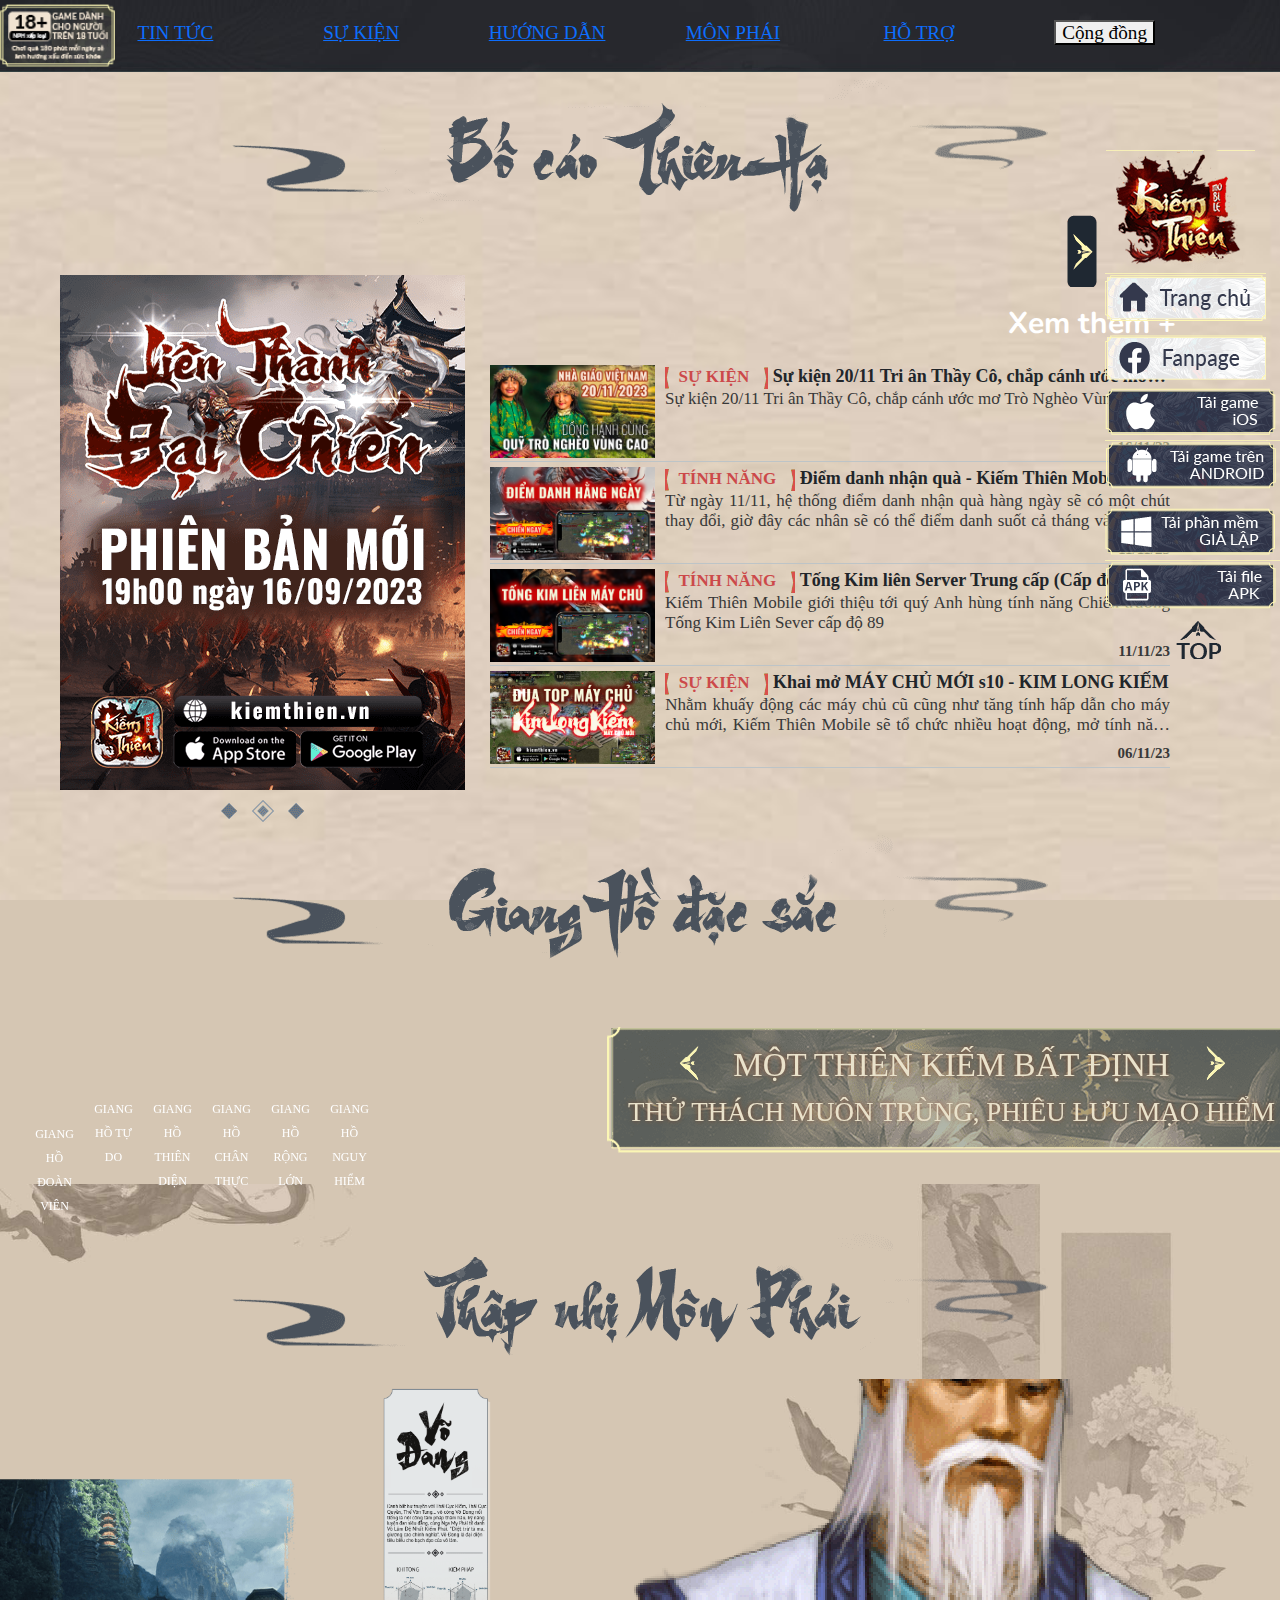
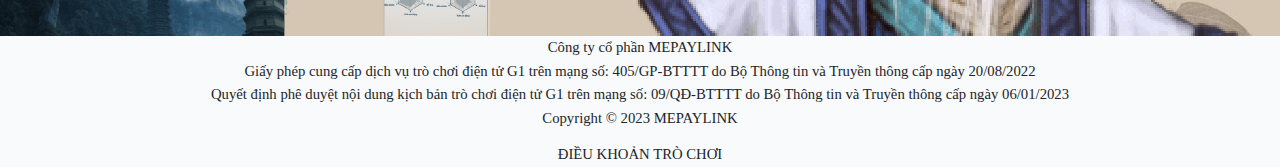
==== commit c89a7c80: "Update news, download... page" ====
--- a/kiemthien_mobile.html
+++ b/kiemthien_mobile.html
@@ -20,10 +20,10 @@
     <link rel="icon" type="image/x-icon" href="https://static-cdn.TEPAYLINK.vn/public/kiemthienvn/appicon.png">
 
     <!-- Styles -->
-    <link href="./kiemthien_mobile_files/app.css" rel="stylesheet">
-    <link href="./kiemthien_mobile_files/okia.css" rel="stylesheet">
-    <link href="./kiemthien_mobile_files/ckeditor.css" rel="stylesheet">
-    <link href="./kiemthien_mobile_files/app2.css" rel="stylesheet">
+    <link href="./kiemthien_mobile_files/css/app.css" rel="stylesheet">
+    <link href="./kiemthien_mobile_files/css/okia.css" rel="stylesheet">
+    <link href="./kiemthien_mobile_files/css/ckeditor.css" rel="stylesheet">
+    <link href="./kiemthien_mobile_files/css/app2.css" rel="stylesheet">
 
     <style>
         .popup-content {
@@ -52,25 +52,25 @@
       <div class="EF6khODVXgOLkgyYonQ6PA==">
         <div class="Q+5vCJjHTLZeeoub8ZIkLw==">
           <img src="./kiemthien_mobile_files/rating.png" class="XUNuUwTQJeIksMJ7701WjA==" alt="">
-          <div class="_5mfHOrciJke7y-KGIwayFQ==" style="max-width: 1440px;">
-            <div class="cEoR83ABdHQTvQWhp9hvog==">
-              <span><a href="http://kiemthien.local/tin-tuc">Tin Tức</a></span>
+          <div class="_5mfHOrciJke7y-KGIwayFQ==" style="max-width: 1440px; margin-top: 20px;">
+            <div class="cEoR83ABdHQTvQWhp9hvog==">
+              <span><a href="http://kiemthien.local/tin-tuc.html">Tin Tức</a></span>
             </div>
             <div class="-u4mNUceVewn8mv8YPrKcw==" style="background-image: url(&quot;https://static-cdn.TEPAYLINK.vn/public/kiemthienvn/img/_sprites-nav-mb.png&quot;);"></div>
             <div class="cEoR83ABdHQTvQWhp9hvog==">
-              <span><a href="http://kiemthien.local/su-kien">Sự kiện</a></span>
+              <span><a href="http://kiemthien.local/su-kien.html">Sự kiện</a></span>
             </div>
             <div class="-u4mNUceVewn8mv8YPrKcw==" style="background-image: url(&quot;https://static-cdn.TEPAYLINK.vn/public/kiemthienvn/img/_sprites-nav-mb.png&quot;);"></div>
             <div class="cEoR83ABdHQTvQWhp9hvog==">
-              <span><a href="http://kiemthien.local/huong-dan">Hướng dẫn</a></span>
+              <span><a href="http://kiemthien.local/huong-dan.html">Hướng dẫn</a></span>
             </div>
             <div class="-u4mNUceVewn8mv8YPrKcw==" style="background-image: url(&quot;https://static-cdn.TEPAYLINK.vn/public/kiemthienvn/img/_sprites-nav-mb.png&quot;);"></div>
             <div class="cEoR83ABdHQTvQWhp9hvog==">
-              <span><a href="http://kiemthien.local/mon-phai">Môn phái</a></span>
+              <span><a href="http://kiemthien.local/mon-phai.html">Môn phái</a></span>
             </div>
             <div class="-u4mNUceVewn8mv8YPrKcw==" style="background-image: url(&quot;https://static-cdn.TEPAYLINK.vn/public/kiemthienvn/img/_sprites-nav-mb.png&quot;);"></div>
             <div class="cEoR83ABdHQTvQWhp9hvog==">
-              <span><a href="http://kiemthien.local/ho-tro">Hỗ trợ</a></span>
+              <span><a href="http://kiemthien.local/ho-tro.html">Hỗ trợ</a></span>
             </div>
             <div class="-u4mNUceVewn8mv8YPrKcw==" style="background-image: url(&quot;https://static-cdn.TEPAYLINK.vn/public/kiemthienvn/img/_sprites-nav-mb.png&quot;);"></div>
             <div class="cEoR83ABdHQTvQWhp9hvog==">
@@ -99,19 +99,19 @@
             <img class="BSdYBTJLZKERnHqy457NKg==" alt="" style="background-image: url(&quot;https://static-cdn.TEPAYLINK.vn/public/kiemthienvn/img/_sprites-nav-mb.png&quot;);">
           </div>
         </div>
-        <div class="GEpufr0p-eJ8bRSWCd0mIA==" style="right: 0px; background: url(&quot;https://static-cdn.TEPAYLINK.vn/public/kiemthienvn/img/sidebar/bg-sidebar-right.png&quot;) center top no-repeat;">
-          <div class="pMceqDNHNa-esmnMeT5Liw==" style="background-image: url(&quot;https://static-cdn.TEPAYLINK.vn/public/kiemthienvn/img/_sprites-aside-3.png&quot;); background-position: -110px -167px;"></div>
-          <div class="dwbBVqsvwKjCstZk8Qn7OA==" style="background-image: url(&quot;https://static-cdn.TEPAYLINK.vn/public/kiemthienvn/img/_sprites-aside-3.png&quot;);"></div>
-          <div class="coF97mmtnb+b4K1Z0TAuuw==" style="background-image: url(&quot;https://static-cdn.TEPAYLINK.vn/public/kiemthienvn/img/_sprites-aside-3.png&quot;);"></div>
-          <div class="qEkoIVgz3vNDX42izIaJ3g==" style="background-image: url(&quot;https://static-cdn.TEPAYLINK.vn/public/kiemthienvn/img/_sprites-aside-3.png&quot;);"></div>
-          <div class="GlKfawZIE7atYpXak+cz1w==" style="background-image: url(&quot;https://static-cdn.TEPAYLINK.vn/public/kiemthienvn/img/_sprites-aside-3.png&quot;);"></div>
-          <div class="lY4OjgCV2h-W52JNtXs3Jg==" style="background-image: url(&quot;https://static-cdn.TEPAYLINK.vn/public/kiemthienvn/img/_sprites-aside-3.png&quot;);"></div>
-          <div class="D1O5fM7kl5rYYHzez6vzGQ==" style="background-image: url(&quot;https://static-cdn.TEPAYLINK.vn/public/kiemthienvn/img/_sprites-aside-3.png&quot;);"></div>
+        <div class="GEpufr0p-eJ8bRSWCd0mIA==" id="home-right-menu" style="background: url(&quot;https://static-cdn.TEPAYLINK.vn/public/kiemthienvn/img/sidebar/bg-sidebar-right.png&quot;) center top no-repeat;">
+          <div class="pMceqDNHNa-esmnMeT5Liw==" id="toggle-right-menu" style="background-image: url('./kiemthien_mobile_files/media/img/_sprites-aside-3.png'); background-position: -110px -167px;"></div>
+          <div class="dwbBVqsvwKjCstZk8Qn7OA==" style="background-image: url(&quot;./kiemthien_mobile_files/media/img/_sprites-aside-3.png&quot;);"></div>
+          <div class="coF97mmtnb+b4K1Z0TAuuw==" style="background-image: url(&quot;./kiemthien_mobile_files/media/img/_sprites-aside-3.png&quot;);"></div>
+          <div class="qEkoIVgz3vNDX42izIaJ3g==" style="background-image: url(&quot;./kiemthien_mobile_files/media/img/_sprites-aside-3.png&quot;);"></div>
+          <div class="GlKfawZIE7atYpXak+cz1w==" style="background-image: url(&quot;./kiemthien_mobile_files/media/img/_sprites-aside-3.png&quot;);"></div>
+          <div class="lY4OjgCV2h-W52JNtXs3Jg==" style="background-image: url(&quot;./kiemthien_mobile_files/media/img/_sprites-aside-3.png&quot;);"></div>
+          <div class="D1O5fM7kl5rYYHzez6vzGQ==" style="background-image: url(&quot;./kiemthien_mobile_files/media/img/_sprites-aside-3.png&quot;);"></div>
           <a download="KiemThienMobile-release_1.0.378.apk" rel="noreferrer" href="https://cdn.MEPAYLINK.net.vn/KiemThienVN/KiemThienMobile-release_1.0.378.apk" target="_blank">
-            <div class="cjqnydIFYuiRk7uSJikMQg==" style="background-image: url(&quot;https://static-cdn.TEPAYLINK.vn/public/kiemthienvn/img/_sprites-aside-3.png&quot;);"></div>
+            <div class="cjqnydIFYuiRk7uSJikMQg==" style="background-image: url(&quot;./kiemthien_mobile_files/media/img/_sprites-aside-3.png&quot;);"></div>
           </a>
           <div class="_411ljkgTb96lpASYlfUOXA==">
-            <div class="tymP+DSNkY47rpsZFmbU7A==" style="background-image: url(&quot;https://static-cdn.TEPAYLINK.vn/public/kiemthienvn/img/_sprites-aside-3.png&quot;);"></div>
+            <div class="tymP+DSNkY47rpsZFmbU7A==" style="background-image: url(&quot;./kiemthien_mobile_files/media/img/_sprites-aside-3.png&quot;);"></div>
           </div>
         </div>
       </div>
--- a/kiemthien_mobile_files/css/app.css
+++ b/kiemthien_mobile_files/css/app.css
@@ -0,0 +1,10762 @@
+@import url(https://fonts.googleapis.com/css?family=Nunito);
+ @charset "UTF-8";
+/*! * Bootstrap v5.3.0 (https://getbootstrap.com/) * Copyright 2011-2023 The Bootstrap Authors * Licensed under MIT (https://github.com/twbs/bootstrap/blob/main/LICENSE) */
+:root,[data-bs-theme=light]{
+    --bs-blue:#0d6efd;
+    --bs-indigo:#6610f2;
+    --bs-purple:#6f42c1;
+    --bs-pink:#d63384;
+    --bs-red:#dc3545;
+    --bs-orange:#fd7e14;
+    --bs-yellow:#ffc107;
+    --bs-green:#198754;
+    --bs-teal:#20c997;
+    --bs-cyan:#0dcaf0;
+    --bs-black:#000;
+    --bs-white:#fff;
+    --bs-gray:#6c757d;
+    --bs-gray-dark:#343a40;
+    --bs-gray-100:#f8f9fa;
+    --bs-gray-200:#e9ecef;
+    --bs-gray-300:#dee2e6;
+    --bs-gray-400:#ced4da;
+    --bs-gray-500:#adb5bd;
+    --bs-gray-600:#6c757d;
+    --bs-gray-700:#495057;
+    --bs-gray-800:#343a40;
+    --bs-gray-900:#212529;
+    --bs-primary:#0d6efd;
+    --bs-secondary:#6c757d;
+    --bs-success:#198754;
+    --bs-info:#0dcaf0;
+    --bs-warning:#ffc107;
+    --bs-danger:#dc3545;
+    --bs-light:#f8f9fa;
+    --bs-dark:#212529;
+    --bs-primary-rgb:13,110,253;
+    --bs-secondary-rgb:108,117,125;
+    --bs-success-rgb:25,135,84;
+    --bs-info-rgb:13,202,240;
+    --bs-warning-rgb:255,193,7;
+    --bs-danger-rgb:220,53,69;
+    --bs-light-rgb:248,249,250;
+    --bs-dark-rgb:33,37,41;
+    --bs-primary-text-emphasis:#052c65;
+    --bs-secondary-text-emphasis:#2b2f32;
+    --bs-success-text-emphasis:#0a3622;
+    --bs-info-text-emphasis:#055160;
+    --bs-warning-text-emphasis:#664d03;
+    --bs-danger-text-emphasis:#58151c;
+    --bs-light-text-emphasis:#495057;
+    --bs-dark-text-emphasis:#495057;
+    --bs-primary-bg-subtle:#cfe2ff;
+    --bs-secondary-bg-subtle:#e2e3e5;
+    --bs-success-bg-subtle:#d1e7dd;
+    --bs-info-bg-subtle:#cff4fc;
+    --bs-warning-bg-subtle:#fff3cd;
+    --bs-danger-bg-subtle:#f8d7da;
+    --bs-light-bg-subtle:#fcfcfd;
+    --bs-dark-bg-subtle:#ced4da;
+    --bs-primary-border-subtle:#9ec5fe;
+    --bs-secondary-border-subtle:#c4c8cb;
+    --bs-success-border-subtle:#a3cfbb;
+    --bs-info-border-subtle:#9eeaf9;
+    --bs-warning-border-subtle:#ffe69c;
+    --bs-danger-border-subtle:#f1aeb5;
+    --bs-light-border-subtle:#e9ecef;
+    --bs-dark-border-subtle:#adb5bd;
+    --bs-white-rgb:255,255,255;
+    --bs-black-rgb:0,0,0;
+    --bs-font-sans-serif:"Nunito",sans-serif;
+    --bs-font-monospace:SFMono-Regular,Menlo,Monaco,Consolas,"Liberation Mono","Courier New",monospace;
+    --bs-gradient:linear-gradient(180deg,hsla(0,0%,100%,.15),hsla(0,0%,100%,0));
+    --bs-body-font-family:var(--bs-font-sans-serif);
+    --bs-body-font-size:0.9rem;
+    --bs-body-font-weight:400;
+    --bs-body-line-height:1.6;
+    --bs-body-color:#212529;
+    --bs-body-color-rgb:33,37,41;
+    --bs-body-bg:#f8fafc;
+    --bs-body-bg-rgb:248,250,252;
+    --bs-emphasis-color:#000;
+    --bs-emphasis-color-rgb:0,0,0;
+    --bs-secondary-color:rgba(33,37,41,.75);
+    --bs-secondary-color-rgb:33,37,41;
+    --bs-secondary-bg:#e9ecef;
+    --bs-secondary-bg-rgb:233,236,239;
+    --bs-tertiary-color:rgba(33,37,41,.5);
+    --bs-tertiary-color-rgb:33,37,41;
+    --bs-tertiary-bg:#f8f9fa;
+    --bs-tertiary-bg-rgb:248,249,250;
+    --bs-heading-color:inherit;
+    --bs-link-color:#0d6efd;
+    --bs-link-color-rgb:13,110,253;
+    --bs-link-decoration:underline;
+    --bs-link-hover-color:#0a58ca;
+    --bs-link-hover-color-rgb:10,88,202;
+    --bs-code-color:#d63384;
+    --bs-highlight-bg:#fff3cd;
+    --bs-border-width:1px;
+    --bs-border-style:solid;
+    --bs-border-color:#dee2e6;
+    --bs-border-color-translucent:rgba(0,0,0,.175);
+    --bs-border-radius:0.375rem;
+    --bs-border-radius-sm:0.25rem;
+    --bs-border-radius-lg:0.5rem;
+    --bs-border-radius-xl:1rem;
+    --bs-border-radius-xxl:2rem;
+    --bs-border-radius-2xl:var(--bs-border-radius-xxl);
+    --bs-border-radius-pill:50rem;
+    --bs-box-shadow:0 0.5rem 1rem rgba(0,0,0,.15);
+    --bs-box-shadow-sm:0 0.125rem 0.25rem rgba(0,0,0,.075);
+    --bs-box-shadow-lg:0 1rem 3rem rgba(0,0,0,.175);
+    --bs-box-shadow-inset:inset 0 1px 2px rgba(0,0,0,.075);
+    --bs-focus-ring-width:0.25rem;
+    --bs-focus-ring-opacity:0.25;
+    --bs-focus-ring-color:rgba(13,110,253,.25);
+    --bs-form-valid-color:#198754;
+    --bs-form-valid-border-color:#198754;
+    --bs-form-invalid-color:#dc3545;
+    --bs-form-invalid-border-color:#dc3545
+}
+[data-bs-theme=dark]{
+    --bs-body-color:#adb5bd;
+    --bs-body-color-rgb:173,181,189;
+    --bs-body-bg:#212529;
+    --bs-body-bg-rgb:33,37,41;
+    --bs-emphasis-color:#fff;
+    --bs-emphasis-color-rgb:255,255,255;
+    --bs-secondary-color:rgba(173,181,189,.75);
+    --bs-secondary-color-rgb:173,181,189;
+    --bs-secondary-bg:#343a40;
+    --bs-secondary-bg-rgb:52,58,64;
+    --bs-tertiary-color:rgba(173,181,189,.5);
+    --bs-tertiary-color-rgb:173,181,189;
+    --bs-tertiary-bg:#2b3035;
+    --bs-tertiary-bg-rgb:43,48,53;
+    --bs-primary-text-emphasis:#6ea8fe;
+    --bs-secondary-text-emphasis:#a7acb1;
+    --bs-success-text-emphasis:#75b798;
+    --bs-info-text-emphasis:#6edff6;
+    --bs-warning-text-emphasis:#ffda6a;
+    --bs-danger-text-emphasis:#ea868f;
+    --bs-light-text-emphasis:#f8f9fa;
+    --bs-dark-text-emphasis:#dee2e6;
+    --bs-primary-bg-subtle:#031633;
+    --bs-secondary-bg-subtle:#161719;
+    --bs-success-bg-subtle:#051b11;
+    --bs-info-bg-subtle:#032830;
+    --bs-warning-bg-subtle:#332701;
+    --bs-danger-bg-subtle:#2c0b0e;
+    --bs-light-bg-subtle:#343a40;
+    --bs-dark-bg-subtle:#1a1d20;
+    --bs-primary-border-subtle:#084298;
+    --bs-secondary-border-subtle:#41464b;
+    --bs-success-border-subtle:#0f5132;
+    --bs-info-border-subtle:#087990;
+    --bs-warning-border-subtle:#997404;
+    --bs-danger-border-subtle:#842029;
+    --bs-light-border-subtle:#495057;
+    --bs-dark-border-subtle:#343a40;
+    --bs-heading-color:inherit;
+    --bs-link-color:#6ea8fe;
+    --bs-link-hover-color:#8bb9fe;
+    --bs-link-color-rgb:110,168,254;
+    --bs-link-hover-color-rgb:139,185,254;
+    --bs-code-color:#e685b5;
+    --bs-border-color:#495057;
+    --bs-border-color-translucent:hsla(0,0%,100%,.15);
+    --bs-form-valid-color:#75b798;
+    --bs-form-valid-border-color:#75b798;
+    --bs-form-invalid-color:#ea868f;
+    --bs-form-invalid-border-color:#ea868f;
+    color-scheme:dark
+}
+*,:after,:before{
+    box-sizing:border-box
+}
+@media (prefers-reduced-motion:no-preference){
+    :root{
+        scroll-behavior:smooth
+    }
+}
+body{
+    -webkit-text-size-adjust:100%;
+    -webkit-tap-highlight-color:rgba(0,0,0,0);
+    background-color:var(--bs-body-bg);
+    color:var(--bs-body-color);
+    font-family:var(--bs-body-font-family);
+    font-size:var(--bs-body-font-size);
+    font-weight:var(--bs-body-font-weight);
+    line-height:var(--bs-body-line-height);
+    margin:0;
+    text-align:var(--bs-body-text-align)
+}
+hr{
+    border:0;
+    border-top:var(--bs-border-width) solid;
+    color:inherit;
+    margin:1rem 0;
+    opacity:.25
+}
+.h1,.h2,.h3,.h4,.h5,.h6,h1,h2,h3,h4,h5,h6{
+    color:var(--bs-heading-color);
+    font-weight:500;
+    line-height:1.2;
+    margin-bottom:.5rem;
+    margin-top:0
+}
+.h1,h1{
+    font-size:calc(1.35rem + 1.2vw)
+}
+@media (min-width:1200px){
+    .h1,h1{
+        font-size:2.25rem
+    }
+}
+.h2,h2{
+    font-size:calc(1.305rem + .66vw)
+}
+@media (min-width:1200px){
+    .h2,h2{
+        font-size:1.8rem
+    }
+}
+.h3,h3{
+    font-size:calc(1.2825rem + .39vw)
+}
+@media (min-width:1200px){
+    .h3,h3{
+        font-size:1.575rem
+    }
+}
+.h4,h4{
+    font-size:calc(1.26rem + .12vw)
+}
+@media (min-width:1200px){
+    .h4,h4{
+        font-size:1.35rem
+    }
+}
+.h5,h5{
+    font-size:1.125rem
+}
+.h6,h6{
+    font-size:.9rem
+}
+p{
+    margin-bottom:1rem;
+    margin-top:0
+}
+abbr[title]{
+    cursor:help;
+    -webkit-text-decoration:underline dotted;
+    text-decoration:underline dotted;
+    -webkit-text-decoration-skip-ink:none;
+    text-decoration-skip-ink:none
+}
+address{
+    font-style:normal;
+    line-height:inherit;
+    margin-bottom:1rem
+}
+ol,ul{
+    padding-left:2rem
+}
+dl,ol,ul{
+    margin-bottom:1rem;
+    margin-top:0
+}
+ol ol,ol ul,ul ol,ul ul{
+    margin-bottom:0
+}
+dt{
+    font-weight:700
+}
+dd{
+    margin-bottom:.5rem;
+    margin-left:0
+}
+blockquote{
+    margin:0 0 1rem
+}
+b,strong{
+    font-weight:bolder
+}
+.small,small{
+    font-size:.875em
+}
+.mark,mark{
+    background-color:var(--bs-highlight-bg);
+    padding:.1875em
+}
+sub,sup{
+    font-size:.75em;
+    line-height:0;
+    position:relative;
+    vertical-align:baseline
+}
+sub{
+    bottom:-.25em
+}
+sup{
+    top:-.5em
+}
+a{
+    color:rgba(var(--bs-link-color-rgb),var(--bs-link-opacity,1));
+    text-decoration:underline
+}
+a:hover{
+    --bs-link-color-rgb:var(--bs-link-hover-color-rgb)
+}
+a:not([href]):not([class]),a:not([href]):not([class]):hover{
+    color:inherit;
+    text-decoration:none
+}
+code,kbd,pre,samp{
+    font-family:var(--bs-font-monospace);
+    font-size:1em
+}
+pre{
+    display:block;
+    font-size:.875em;
+    margin-bottom:1rem;
+    margin-top:0;
+    overflow:auto
+}
+pre code{
+    color:inherit;
+    font-size:inherit;
+    word-break:normal
+}
+code{
+    word-wrap:break-word;
+    color:var(--bs-code-color);
+    font-size:.875em
+}
+a>code{
+    color:inherit
+}
+kbd{
+    background-color:var(--bs-body-color);
+    border-radius:.25rem;
+    color:var(--bs-body-bg);
+    font-size:.875em;
+    padding:.1875rem .375rem
+}
+kbd kbd{
+    font-size:1em;
+    padding:0
+}
+figure{
+    margin:0 0 1rem
+}
+img,svg{
+    vertical-align:middle
+}
+table{
+    border-collapse:collapse;
+    caption-side:bottom
+}
+caption{
+    color:var(--bs-secondary-color);
+    padding-bottom:.5rem;
+    padding-top:.5rem;
+    text-align:left
+}
+th{
+    text-align:inherit;
+    text-align:-webkit-match-parent
+}
+tbody,td,tfoot,th,thead,tr{
+    border:0 solid;
+    border-color:inherit
+}
+label{
+    display:inline-block
+}
+button{
+    border-radius:0
+}
+button:focus:not(:focus-visible){
+    outline:0
+}
+button,input,optgroup,select,textarea{
+    font-family:inherit;
+    font-size:inherit;
+    line-height:inherit;
+    margin:0
+}
+button,select{
+    text-transform:none
+}
+[role=button]{
+    cursor:pointer
+}
+select{
+    word-wrap:normal
+}
+select:disabled{
+    opacity:1
+}
+[list]:not([type=date]):not([type=datetime-local]):not([type=month]):not([type=week]):not([type=time])::-webkit-calendar-picker-indicator{
+    display:none!important
+}
+[type=button],[type=reset],[type=submit],button{
+    -webkit-appearance:button
+}
+[type=button]:not(:disabled),[type=reset]:not(:disabled),[type=submit]:not(:disabled),button:not(:disabled){
+    cursor:pointer
+}
+::-moz-focus-inner{
+    border-style:none;
+    padding:0
+}
+textarea{
+    resize:vertical
+}
+fieldset{
+    border:0;
+    margin:0;
+    min-width:0;
+    padding:0
+}
+legend{
+    float:left;
+    font-size:calc(1.275rem + .3vw);
+    line-height:inherit;
+    margin-bottom:.5rem;
+    padding:0;
+    width:100%
+}
+@media (min-width:1200px){
+    legend{
+        font-size:1.5rem
+    }
+}
+legend+*{
+    clear:left
+}
+::-webkit-datetime-edit-day-field,::-webkit-datetime-edit-fields-wrapper,::-webkit-datetime-edit-hour-field,::-webkit-datetime-edit-minute,::-webkit-datetime-edit-month-field,::-webkit-datetime-edit-text,::-webkit-datetime-edit-year-field{
+    padding:0
+}
+::-webkit-inner-spin-button{
+    height:auto
+}
+[type=search]{
+    -webkit-appearance:textfield;
+    outline-offset:-2px
+}
+::-webkit-search-decoration{
+    -webkit-appearance:none
+}
+::-webkit-color-swatch-wrapper{
+    padding:0
+}
+::file-selector-button{
+    -webkit-appearance:button;
+    font:inherit
+}
+output{
+    display:inline-block
+}
+iframe{
+    border:0
+}
+summary{
+    cursor:pointer;
+    display:list-item
+}
+progress{
+    vertical-align:baseline
+}
+[hidden]{
+    display:none!important
+}
+.lead{
+    font-size:1.125rem;
+    font-weight:300
+}
+.display-1{
+    font-size:calc(1.625rem + 4.5vw);
+    font-weight:300;
+    line-height:1.2
+}
+@media (min-width:1200px){
+    .display-1{
+        font-size:5rem
+    }
+}
+.display-2{
+    font-size:calc(1.575rem + 3.9vw);
+    font-weight:300;
+    line-height:1.2
+}
+@media (min-width:1200px){
+    .display-2{
+        font-size:4.5rem
+    }
+}
+.display-3{
+    font-size:calc(1.525rem + 3.3vw);
+    font-weight:300;
+    line-height:1.2
+}
+@media (min-width:1200px){
+    .display-3{
+        font-size:4rem
+    }
+}
+.display-4{
+    font-size:calc(1.475rem + 2.7vw);
+    font-weight:300;
+    line-height:1.2
+}
+@media (min-width:1200px){
+    .display-4{
+        font-size:3.5rem
+    }
+}
+.display-5{
+    font-size:calc(1.425rem + 2.1vw);
+    font-weight:300;
+    line-height:1.2
+}
+@media (min-width:1200px){
+    .display-5{
+        font-size:3rem
+    }
+}
+.display-6{
+    font-size:calc(1.375rem + 1.5vw);
+    font-weight:300;
+    line-height:1.2
+}
+@media (min-width:1200px){
+    .display-6{
+        font-size:2.5rem
+    }
+}
+.list-inline,.list-unstyled{
+    list-style:none;
+    padding-left:0
+}
+.list-inline-item{
+    display:inline-block
+}
+.list-inline-item:not(:last-child){
+    margin-right:.5rem
+}
+.initialism{
+    font-size:.875em;
+    text-transform:uppercase
+}
+.blockquote{
+    font-size:1.125rem;
+    margin-bottom:1rem
+}
+.blockquote>:last-child{
+    margin-bottom:0
+}
+.blockquote-footer{
+    color:#6c757d;
+    font-size:.875em;
+    margin-bottom:1rem;
+    margin-top:-1rem
+}
+.blockquote-footer:before{
+    content:"— "
+}
+.img-fluid,.img-thumbnail{
+    height:auto;
+    max-width:100%
+}
+.img-thumbnail{
+    background-color:var(--bs-body-bg);
+    border:var(--bs-border-width) solid var(--bs-border-color);
+    border-radius:var(--bs-border-radius);
+    padding:.25rem
+}
+.figure{
+    display:inline-block
+}
+.figure-img{
+    line-height:1;
+    margin-bottom:.5rem
+}
+.figure-caption{
+    color:var(--bs-secondary-color);
+    font-size:.875em
+}
+.container,.container-fluid,.container-lg,.container-md,.container-sm,.container-xl,.container-xxl{
+    --bs-gutter-x:1.5rem;
+    --bs-gutter-y:0;
+    margin-left:auto;
+    margin-right:auto;
+    padding-left:calc(var(--bs-gutter-x)*.5);
+    padding-right:calc(var(--bs-gutter-x)*.5);
+    width:100%
+}
+@media (min-width:576px){
+    .container,.container-sm{
+        max-width:540px
+    }
+}
+@media (min-width:768px){
+    .container,.container-md,.container-sm{
+        max-width:720px
+    }
+}
+@media (min-width:992px){
+    .container,.container-lg,.container-md,.container-sm{
+        max-width:960px
+    }
+}
+@media (min-width:1200px){
+    .container,.container-lg,.container-md,.container-sm,.container-xl{
+        max-width:1140px
+    }
+}
+@media (min-width:1400px){
+    .container,.container-lg,.container-md,.container-sm,.container-xl,.container-xxl{
+        max-width:1320px
+    }
+}
+:root{
+    --bs-breakpoint-xs:0;
+    --bs-breakpoint-sm:576px;
+    --bs-breakpoint-md:768px;
+    --bs-breakpoint-lg:992px;
+    --bs-breakpoint-xl:1200px;
+    --bs-breakpoint-xxl:1400px
+}
+.row{
+    --bs-gutter-x:1.5rem;
+    --bs-gutter-y:0;
+    display:flex;
+    flex-wrap:wrap;
+    margin-left:calc(var(--bs-gutter-x)*-.5);
+    margin-right:calc(var(--bs-gutter-x)*-.5);
+    margin-top:calc(var(--bs-gutter-y)*-1)
+}
+.row>*{
+    flex-shrink:0;
+    margin-top:var(--bs-gutter-y);
+    max-width:100%;
+    padding-left:calc(var(--bs-gutter-x)*.5);
+    padding-right:calc(var(--bs-gutter-x)*.5);
+    width:100%
+}
+.col{
+    flex:1 0 0%
+}
+.row-cols-auto>*{
+    flex:0 0 auto;
+    width:auto
+}
+.row-cols-1>*{
+    flex:0 0 auto;
+    width:100%
+}
+.row-cols-2>*{
+    flex:0 0 auto;
+    width:50%
+}
+.row-cols-3>*{
+    flex:0 0 auto;
+    width:33.3333333333%
+}
+.row-cols-4>*{
+    flex:0 0 auto;
+    width:25%
+}
+.row-cols-5>*{
+    flex:0 0 auto;
+    width:20%
+}
+.row-cols-6>*{
+    flex:0 0 auto;
+    width:16.6666666667%
+}
+.col-auto{
+    flex:0 0 auto;
+    width:auto
+}
+.col-1{
+    flex:0 0 auto;
+    width:8.33333333%
+}
+.col-2{
+    flex:0 0 auto;
+    width:16.66666667%
+}
+.col-3{
+    flex:0 0 auto;
+    width:25%
+}
+.col-4{
+    flex:0 0 auto;
+    width:33.33333333%
+}
+.col-5{
+    flex:0 0 auto;
+    width:41.66666667%
+}
+.col-6{
+    flex:0 0 auto;
+    width:50%
+}
+.col-7{
+    flex:0 0 auto;
+    width:58.33333333%
+}
+.col-8{
+    flex:0 0 auto;
+    width:66.66666667%
+}
+.col-9{
+    flex:0 0 auto;
+    width:75%
+}
+.col-10{
+    flex:0 0 auto;
+    width:83.33333333%
+}
+.col-11{
+    flex:0 0 auto;
+    width:91.66666667%
+}
+.col-12{
+    flex:0 0 auto;
+    width:100%
+}
+.offset-1{
+    margin-left:8.33333333%
+}
+.offset-2{
+    margin-left:16.66666667%
+}
+.offset-3{
+    margin-left:25%
+}
+.offset-4{
+    margin-left:33.33333333%
+}
+.offset-5{
+    margin-left:41.66666667%
+}
+.offset-6{
+    margin-left:50%
+}
+.offset-7{
+    margin-left:58.33333333%
+}
+.offset-8{
+    margin-left:66.66666667%
+}
+.offset-9{
+    margin-left:75%
+}
+.offset-10{
+    margin-left:83.33333333%
+}
+.offset-11{
+    margin-left:91.66666667%
+}
+.g-0,.gx-0{
+    --bs-gutter-x:0
+}
+.g-0,.gy-0{
+    --bs-gutter-y:0
+}
+.g-1,.gx-1{
+    --bs-gutter-x:0.25rem
+}
+.g-1,.gy-1{
+    --bs-gutter-y:0.25rem
+}
+.g-2,.gx-2{
+    --bs-gutter-x:0.5rem
+}
+.g-2,.gy-2{
+    --bs-gutter-y:0.5rem
+}
+.g-3,.gx-3{
+    --bs-gutter-x:1rem
+}
+.g-3,.gy-3{
+    --bs-gutter-y:1rem
+}
+.g-4,.gx-4{
+    --bs-gutter-x:1.5rem
+}
+.g-4,.gy-4{
+    --bs-gutter-y:1.5rem
+}
+.g-5,.gx-5{
+    --bs-gutter-x:3rem
+}
+.g-5,.gy-5{
+    --bs-gutter-y:3rem
+}
+@media (min-width:576px){
+    .col-sm{
+        flex:1 0 0%
+    }
+    .row-cols-sm-auto>*{
+        flex:0 0 auto;
+        width:auto
+    }
+    .row-cols-sm-1>*{
+        flex:0 0 auto;
+        width:100%
+    }
+    .row-cols-sm-2>*{
+        flex:0 0 auto;
+        width:50%
+    }
+    .row-cols-sm-3>*{
+        flex:0 0 auto;
+        width:33.3333333333%
+    }
+    .row-cols-sm-4>*{
+        flex:0 0 auto;
+        width:25%
+    }
+    .row-cols-sm-5>*{
+        flex:0 0 auto;
+        width:20%
+    }
+    .row-cols-sm-6>*{
+        flex:0 0 auto;
+        width:16.6666666667%
+    }
+    .col-sm-auto{
+        flex:0 0 auto;
+        width:auto
+    }
+    .col-sm-1{
+        flex:0 0 auto;
+        width:8.33333333%
+    }
+    .col-sm-2{
+        flex:0 0 auto;
+        width:16.66666667%
+    }
+    .col-sm-3{
+        flex:0 0 auto;
+        width:25%
+    }
+    .col-sm-4{
+        flex:0 0 auto;
+        width:33.33333333%
+    }
+    .col-sm-5{
+        flex:0 0 auto;
+        width:41.66666667%
+    }
+    .col-sm-6{
+        flex:0 0 auto;
+        width:50%
+    }
+    .col-sm-7{
+        flex:0 0 auto;
+        width:58.33333333%
+    }
+    .col-sm-8{
+        flex:0 0 auto;
+        width:66.66666667%
+    }
+    .col-sm-9{
+        flex:0 0 auto;
+        width:75%
+    }
+    .col-sm-10{
+        flex:0 0 auto;
+        width:83.33333333%
+    }
+    .col-sm-11{
+        flex:0 0 auto;
+        width:91.66666667%
+    }
+    .col-sm-12{
+        flex:0 0 auto;
+        width:100%
+    }
+    .offset-sm-0{
+        margin-left:0
+    }
+    .offset-sm-1{
+        margin-left:8.33333333%
+    }
+    .offset-sm-2{
+        margin-left:16.66666667%
+    }
+    .offset-sm-3{
+        margin-left:25%
+    }
+    .offset-sm-4{
+        margin-left:33.33333333%
+    }
+    .offset-sm-5{
+        margin-left:41.66666667%
+    }
+    .offset-sm-6{
+        margin-left:50%
+    }
+    .offset-sm-7{
+        margin-left:58.33333333%
+    }
+    .offset-sm-8{
+        margin-left:66.66666667%
+    }
+    .offset-sm-9{
+        margin-left:75%
+    }
+    .offset-sm-10{
+        margin-left:83.33333333%
+    }
+    .offset-sm-11{
+        margin-left:91.66666667%
+    }
+    .g-sm-0,.gx-sm-0{
+        --bs-gutter-x:0
+    }
+    .g-sm-0,.gy-sm-0{
+        --bs-gutter-y:0
+    }
+    .g-sm-1,.gx-sm-1{
+        --bs-gutter-x:0.25rem
+    }
+    .g-sm-1,.gy-sm-1{
+        --bs-gutter-y:0.25rem
+    }
+    .g-sm-2,.gx-sm-2{
+        --bs-gutter-x:0.5rem
+    }
+    .g-sm-2,.gy-sm-2{
+        --bs-gutter-y:0.5rem
+    }
+    .g-sm-3,.gx-sm-3{
+        --bs-gutter-x:1rem
+    }
+    .g-sm-3,.gy-sm-3{
+        --bs-gutter-y:1rem
+    }
+    .g-sm-4,.gx-sm-4{
+        --bs-gutter-x:1.5rem
+    }
+    .g-sm-4,.gy-sm-4{
+        --bs-gutter-y:1.5rem
+    }
+    .g-sm-5,.gx-sm-5{
+        --bs-gutter-x:3rem
+    }
+    .g-sm-5,.gy-sm-5{
+        --bs-gutter-y:3rem
+    }
+}
+@media (min-width:768px){
+    .col-md{
+        flex:1 0 0%
+    }
+    .row-cols-md-auto>*{
+        flex:0 0 auto;
+        width:auto
+    }
+    .row-cols-md-1>*{
+        flex:0 0 auto;
+        width:100%
+    }
+    .row-cols-md-2>*{
+        flex:0 0 auto;
+        width:50%
+    }
+    .row-cols-md-3>*{
+        flex:0 0 auto;
+        width:33.3333333333%
+    }
+    .row-cols-md-4>*{
+        flex:0 0 auto;
+        width:25%
+    }
+    .row-cols-md-5>*{
+        flex:0 0 auto;
+        width:20%
+    }
+    .row-cols-md-6>*{
+        flex:0 0 auto;
+        width:16.6666666667%
+    }
+    .col-md-auto{
+        flex:0 0 auto;
+        width:auto
+    }
+    .col-md-1{
+        flex:0 0 auto;
+        width:8.33333333%
+    }
+    .col-md-2{
+        flex:0 0 auto;
+        width:16.66666667%
+    }
+    .col-md-3{
+        flex:0 0 auto;
+        width:25%
+    }
+    .col-md-4{
+        flex:0 0 auto;
+        width:33.33333333%
+    }
+    .col-md-5{
+        flex:0 0 auto;
+        width:41.66666667%
+    }
+    .col-md-6{
+        flex:0 0 auto;
+        width:50%
+    }
+    .col-md-7{
+        flex:0 0 auto;
+        width:58.33333333%
+    }
+    .col-md-8{
+        flex:0 0 auto;
+        width:66.66666667%
+    }
+    .col-md-9{
+        flex:0 0 auto;
+        width:75%
+    }
+    .col-md-10{
+        flex:0 0 auto;
+        width:83.33333333%
+    }
+    .col-md-11{
+        flex:0 0 auto;
+        width:91.66666667%
+    }
+    .col-md-12{
+        flex:0 0 auto;
+        width:100%
+    }
+    .offset-md-0{
+        margin-left:0
+    }
+    .offset-md-1{
+        margin-left:8.33333333%
+    }
+    .offset-md-2{
+        margin-left:16.66666667%
+    }
+    .offset-md-3{
+        margin-left:25%
+    }
+    .offset-md-4{
+        margin-left:33.33333333%
+    }
+    .offset-md-5{
+        margin-left:41.66666667%
+    }
+    .offset-md-6{
+        margin-left:50%
+    }
+    .offset-md-7{
+        margin-left:58.33333333%
+    }
+    .offset-md-8{
+        margin-left:66.66666667%
+    }
+    .offset-md-9{
+        margin-left:75%
+    }
+    .offset-md-10{
+        margin-left:83.33333333%
+    }
+    .offset-md-11{
+        margin-left:91.66666667%
+    }
+    .g-md-0,.gx-md-0{
+        --bs-gutter-x:0
+    }
+    .g-md-0,.gy-md-0{
+        --bs-gutter-y:0
+    }
+    .g-md-1,.gx-md-1{
+        --bs-gutter-x:0.25rem
+    }
+    .g-md-1,.gy-md-1{
+        --bs-gutter-y:0.25rem
+    }
+    .g-md-2,.gx-md-2{
+        --bs-gutter-x:0.5rem
+    }
+    .g-md-2,.gy-md-2{
+        --bs-gutter-y:0.5rem
+    }
+    .g-md-3,.gx-md-3{
+        --bs-gutter-x:1rem
+    }
+    .g-md-3,.gy-md-3{
+        --bs-gutter-y:1rem
+    }
+    .g-md-4,.gx-md-4{
+        --bs-gutter-x:1.5rem
+    }
+    .g-md-4,.gy-md-4{
+        --bs-gutter-y:1.5rem
+    }
+    .g-md-5,.gx-md-5{
+        --bs-gutter-x:3rem
+    }
+    .g-md-5,.gy-md-5{
+        --bs-gutter-y:3rem
+    }
+}
+@media (min-width:992px){
+    .col-lg{
+        flex:1 0 0%
+    }
+    .row-cols-lg-auto>*{
+        flex:0 0 auto;
+        width:auto
+    }
+    .row-cols-lg-1>*{
+        flex:0 0 auto;
+        width:100%
+    }
+    .row-cols-lg-2>*{
+        flex:0 0 auto;
+        width:50%
+    }
+    .row-cols-lg-3>*{
+        flex:0 0 auto;
+        width:33.3333333333%
+    }
+    .row-cols-lg-4>*{
+        flex:0 0 auto;
+        width:25%
+    }
+    .row-cols-lg-5>*{
+        flex:0 0 auto;
+        width:20%
+    }
+    .row-cols-lg-6>*{
+        flex:0 0 auto;
+        width:16.6666666667%
+    }
+    .col-lg-auto{
+        flex:0 0 auto;
+        width:auto
+    }
+    .col-lg-1{
+        flex:0 0 auto;
+        width:8.33333333%
+    }
+    .col-lg-2{
+        flex:0 0 auto;
+        width:16.66666667%
+    }
+    .col-lg-3{
+        flex:0 0 auto;
+        width:25%
+    }
+    .col-lg-4{
+        flex:0 0 auto;
+        width:33.33333333%
+    }
+    .col-lg-5{
+        flex:0 0 auto;
+        width:41.66666667%
+    }
+    .col-lg-6{
+        flex:0 0 auto;
+        width:50%
+    }
+    .col-lg-7{
+        flex:0 0 auto;
+        width:58.33333333%
+    }
+    .col-lg-8{
+        flex:0 0 auto;
+        width:66.66666667%
+    }
+    .col-lg-9{
+        flex:0 0 auto;
+        width:75%
+    }
+    .col-lg-10{
+        flex:0 0 auto;
+        width:83.33333333%
+    }
+    .col-lg-11{
+        flex:0 0 auto;
+        width:91.66666667%
+    }
+    .col-lg-12{
+        flex:0 0 auto;
+        width:100%
+    }
+    .offset-lg-0{
+        margin-left:0
+    }
+    .offset-lg-1{
+        margin-left:8.33333333%
+    }
+    .offset-lg-2{
+        margin-left:16.66666667%
+    }
+    .offset-lg-3{
+        margin-left:25%
+    }
+    .offset-lg-4{
+        margin-left:33.33333333%
+    }
+    .offset-lg-5{
+        margin-left:41.66666667%
+    }
+    .offset-lg-6{
+        margin-left:50%
+    }
+    .offset-lg-7{
+        margin-left:58.33333333%
+    }
+    .offset-lg-8{
+        margin-left:66.66666667%
+    }
+    .offset-lg-9{
+        margin-left:75%
+    }
+    .offset-lg-10{
+        margin-left:83.33333333%
+    }
+    .offset-lg-11{
+        margin-left:91.66666667%
+    }
+    .g-lg-0,.gx-lg-0{
+        --bs-gutter-x:0
+    }
+    .g-lg-0,.gy-lg-0{
+        --bs-gutter-y:0
+    }
+    .g-lg-1,.gx-lg-1{
+        --bs-gutter-x:0.25rem
+    }
+    .g-lg-1,.gy-lg-1{
+        --bs-gutter-y:0.25rem
+    }
+    .g-lg-2,.gx-lg-2{
+        --bs-gutter-x:0.5rem
+    }
+    .g-lg-2,.gy-lg-2{
+        --bs-gutter-y:0.5rem
+    }
+    .g-lg-3,.gx-lg-3{
+        --bs-gutter-x:1rem
+    }
+    .g-lg-3,.gy-lg-3{
+        --bs-gutter-y:1rem
+    }
+    .g-lg-4,.gx-lg-4{
+        --bs-gutter-x:1.5rem
+    }
+    .g-lg-4,.gy-lg-4{
+        --bs-gutter-y:1.5rem
+    }
+    .g-lg-5,.gx-lg-5{
+        --bs-gutter-x:3rem
+    }
+    .g-lg-5,.gy-lg-5{
+        --bs-gutter-y:3rem
+    }
+}
+@media (min-width:1200px){
+    .col-xl{
+        flex:1 0 0%
+    }
+    .row-cols-xl-auto>*{
+        flex:0 0 auto;
+        width:auto
+    }
+    .row-cols-xl-1>*{
+        flex:0 0 auto;
+        width:100%
+    }
+    .row-cols-xl-2>*{
+        flex:0 0 auto;
+        width:50%
+    }
+    .row-cols-xl-3>*{
+        flex:0 0 auto;
+        width:33.3333333333%
+    }
+    .row-cols-xl-4>*{
+        flex:0 0 auto;
+        width:25%
+    }
+    .row-cols-xl-5>*{
+        flex:0 0 auto;
+        width:20%
+    }
+    .row-cols-xl-6>*{
+        flex:0 0 auto;
+        width:16.6666666667%
+    }
+    .col-xl-auto{
+        flex:0 0 auto;
+        width:auto
+    }
+    .col-xl-1{
+        flex:0 0 auto;
+        width:8.33333333%
+    }
+    .col-xl-2{
+        flex:0 0 auto;
+        width:16.66666667%
+    }
+    .col-xl-3{
+        flex:0 0 auto;
+        width:25%
+    }
+    .col-xl-4{
+        flex:0 0 auto;
+        width:33.33333333%
+    }
+    .col-xl-5{
+        flex:0 0 auto;
+        width:41.66666667%
+    }
+    .col-xl-6{
+        flex:0 0 auto;
+        width:50%
+    }
+    .col-xl-7{
+        flex:0 0 auto;
+        width:58.33333333%
+    }
+    .col-xl-8{
+        flex:0 0 auto;
+        width:66.66666667%
+    }
+    .col-xl-9{
+        flex:0 0 auto;
+        width:75%
+    }
+    .col-xl-10{
+        flex:0 0 auto;
+        width:83.33333333%
+    }
+    .col-xl-11{
+        flex:0 0 auto;
+        width:91.66666667%
+    }
+    .col-xl-12{
+        flex:0 0 auto;
+        width:100%
+    }
+    .offset-xl-0{
+        margin-left:0
+    }
+    .offset-xl-1{
+        margin-left:8.33333333%
+    }
+    .offset-xl-2{
+        margin-left:16.66666667%
+    }
+    .offset-xl-3{
+        margin-left:25%
+    }
+    .offset-xl-4{
+        margin-left:33.33333333%
+    }
+    .offset-xl-5{
+        margin-left:41.66666667%
+    }
+    .offset-xl-6{
+        margin-left:50%
+    }
+    .offset-xl-7{
+        margin-left:58.33333333%
+    }
+    .offset-xl-8{
+        margin-left:66.66666667%
+    }
+    .offset-xl-9{
+        margin-left:75%
+    }
+    .offset-xl-10{
+        margin-left:83.33333333%
+    }
+    .offset-xl-11{
+        margin-left:91.66666667%
+    }
+    .g-xl-0,.gx-xl-0{
+        --bs-gutter-x:0
+    }
+    .g-xl-0,.gy-xl-0{
+        --bs-gutter-y:0
+    }
+    .g-xl-1,.gx-xl-1{
+        --bs-gutter-x:0.25rem
+    }
+    .g-xl-1,.gy-xl-1{
+        --bs-gutter-y:0.25rem
+    }
+    .g-xl-2,.gx-xl-2{
+        --bs-gutter-x:0.5rem
+    }
+    .g-xl-2,.gy-xl-2{
+        --bs-gutter-y:0.5rem
+    }
+    .g-xl-3,.gx-xl-3{
+        --bs-gutter-x:1rem
+    }
+    .g-xl-3,.gy-xl-3{
+        --bs-gutter-y:1rem
+    }
+    .g-xl-4,.gx-xl-4{
+        --bs-gutter-x:1.5rem
+    }
+    .g-xl-4,.gy-xl-4{
+        --bs-gutter-y:1.5rem
+    }
+    .g-xl-5,.gx-xl-5{
+        --bs-gutter-x:3rem
+    }
+    .g-xl-5,.gy-xl-5{
+        --bs-gutter-y:3rem
+    }
+}
+@media (min-width:1400px){
+    .col-xxl{
+        flex:1 0 0%
+    }
+    .row-cols-xxl-auto>*{
+        flex:0 0 auto;
+        width:auto
+    }
+    .row-cols-xxl-1>*{
+        flex:0 0 auto;
+        width:100%
+    }
+    .row-cols-xxl-2>*{
+        flex:0 0 auto;
+        width:50%
+    }
+    .row-cols-xxl-3>*{
+        flex:0 0 auto;
+        width:33.3333333333%
+    }
+    .row-cols-xxl-4>*{
+        flex:0 0 auto;
+        width:25%
+    }
+    .row-cols-xxl-5>*{
+        flex:0 0 auto;
+        width:20%
+    }
+    .row-cols-xxl-6>*{
+        flex:0 0 auto;
+        width:16.6666666667%
+    }
+    .col-xxl-auto{
+        flex:0 0 auto;
+        width:auto
+    }
+    .col-xxl-1{
+        flex:0 0 auto;
+        width:8.33333333%
+    }
+    .col-xxl-2{
+        flex:0 0 auto;
+        width:16.66666667%
+    }
+    .col-xxl-3{
+        flex:0 0 auto;
+        width:25%
+    }
+    .col-xxl-4{
+        flex:0 0 auto;
+        width:33.33333333%
+    }
+    .col-xxl-5{
+        flex:0 0 auto;
+        width:41.66666667%
+    }
+    .col-xxl-6{
+        flex:0 0 auto;
+        width:50%
+    }
+    .col-xxl-7{
+        flex:0 0 auto;
+        width:58.33333333%
+    }
+    .col-xxl-8{
+        flex:0 0 auto;
+        width:66.66666667%
+    }
+    .col-xxl-9{
+        flex:0 0 auto;
+        width:75%
+    }
+    .col-xxl-10{
+        flex:0 0 auto;
+        width:83.33333333%
+    }
+    .col-xxl-11{
+        flex:0 0 auto;
+        width:91.66666667%
+    }
+    .col-xxl-12{
+        flex:0 0 auto;
+        width:100%
+    }
+    .offset-xxl-0{
+        margin-left:0
+    }
+    .offset-xxl-1{
+        margin-left:8.33333333%
+    }
+    .offset-xxl-2{
+        margin-left:16.66666667%
+    }
+    .offset-xxl-3{
+        margin-left:25%
+    }
+    .offset-xxl-4{
+        margin-left:33.33333333%
+    }
+    .offset-xxl-5{
+        margin-left:41.66666667%
+    }
+    .offset-xxl-6{
+        margin-left:50%
+    }
+    .offset-xxl-7{
+        margin-left:58.33333333%
+    }
+    .offset-xxl-8{
+        margin-left:66.66666667%
+    }
+    .offset-xxl-9{
+        margin-left:75%
+    }
+    .offset-xxl-10{
+        margin-left:83.33333333%
+    }
+    .offset-xxl-11{
+        margin-left:91.66666667%
+    }
+    .g-xxl-0,.gx-xxl-0{
+        --bs-gutter-x:0
+    }
+    .g-xxl-0,.gy-xxl-0{
+        --bs-gutter-y:0
+    }
+    .g-xxl-1,.gx-xxl-1{
+        --bs-gutter-x:0.25rem
+    }
+    .g-xxl-1,.gy-xxl-1{
+        --bs-gutter-y:0.25rem
+    }
+    .g-xxl-2,.gx-xxl-2{
+        --bs-gutter-x:0.5rem
+    }
+    .g-xxl-2,.gy-xxl-2{
+        --bs-gutter-y:0.5rem
+    }
+    .g-xxl-3,.gx-xxl-3{
+        --bs-gutter-x:1rem
+    }
+    .g-xxl-3,.gy-xxl-3{
+        --bs-gutter-y:1rem
+    }
+    .g-xxl-4,.gx-xxl-4{
+        --bs-gutter-x:1.5rem
+    }
+    .g-xxl-4,.gy-xxl-4{
+        --bs-gutter-y:1.5rem
+    }
+    .g-xxl-5,.gx-xxl-5{
+        --bs-gutter-x:3rem
+    }
+    .g-xxl-5,.gy-xxl-5{
+        --bs-gutter-y:3rem
+    }
+}
+.table{
+    --bs-table-color-type:initial;
+    --bs-table-bg-type:initial;
+    --bs-table-color-state:initial;
+    --bs-table-bg-state:initial;
+    --bs-table-color:var(--bs-body-color);
+    --bs-table-bg:var(--bs-body-bg);
+    --bs-table-border-color:var(--bs-border-color);
+    --bs-table-accent-bg:transparent;
+    --bs-table-striped-color:var(--bs-body-color);
+    --bs-table-striped-bg:rgba(0,0,0,.05);
+    --bs-table-active-color:var(--bs-body-color);
+    --bs-table-active-bg:rgba(0,0,0,.1);
+    --bs-table-hover-color:var(--bs-body-color);
+    --bs-table-hover-bg:rgba(0,0,0,.075);
+    border-color:var(--bs-table-border-color);
+    margin-bottom:1rem;
+    vertical-align:top;
+    width:100%
+}
+.table>:not(caption)>*>*{
+    background-color:var(--bs-table-bg);
+    border-bottom-width:var(--bs-border-width);
+    box-shadow:inset 0 0 0 9999px var(--bs-table-bg-state,var(--bs-table-bg-type,var(--bs-table-accent-bg)));
+    color:var(--bs-table-color-state,var(--bs-table-color-type,var(--bs-table-color)));
+    padding:.5rem
+}
+.table>tbody{
+    vertical-align:inherit
+}
+.table>thead{
+    vertical-align:bottom
+}
+.table-group-divider{
+    border-top:calc(var(--bs-border-width)*2) solid
+}
+.caption-top{
+    caption-side:top
+}
+.table-sm>:not(caption)>*>*{
+    padding:.25rem
+}
+.table-bordered>:not(caption)>*{
+    border-width:var(--bs-border-width) 0
+}
+.table-bordered>:not(caption)>*>*{
+    border-width:0 var(--bs-border-width)
+}
+.table-borderless>:not(caption)>*>*{
+    border-bottom-width:0
+}
+.table-borderless>:not(:first-child){
+    border-top-width:0
+}
+.table-striped-columns>:not(caption)>tr>:nth-child(2n),.table-striped>tbody>tr:nth-of-type(odd)>*{
+    --bs-table-color-type:var(--bs-table-striped-color);
+    --bs-table-bg-type:var(--bs-table-striped-bg)
+}
+.table-active{
+    --bs-table-color-state:var(--bs-table-active-color);
+    --bs-table-bg-state:var(--bs-table-active-bg)
+}
+.table-hover>tbody>tr:hover>*{
+    --bs-table-color-state:var(--bs-table-hover-color);
+    --bs-table-bg-state:var(--bs-table-hover-bg)
+}
+.table-primary{
+    --bs-table-color:#000;
+    --bs-table-bg:#cfe2ff;
+    --bs-table-border-color:#bacbe6;
+    --bs-table-striped-bg:#c5d7f2;
+    --bs-table-striped-color:#000;
+    --bs-table-active-bg:#bacbe6;
+    --bs-table-active-color:#000;
+    --bs-table-hover-bg:#bfd1ec;
+    --bs-table-hover-color:#000
+}
+.table-primary,.table-secondary{
+    border-color:var(--bs-table-border-color);
+    color:var(--bs-table-color)
+}
+.table-secondary{
+    --bs-table-color:#000;
+    --bs-table-bg:#e2e3e5;
+    --bs-table-border-color:#cbccce;
+    --bs-table-striped-bg:#d7d8da;
+    --bs-table-striped-color:#000;
+    --bs-table-active-bg:#cbccce;
+    --bs-table-active-color:#000;
+    --bs-table-hover-bg:#d1d2d4;
+    --bs-table-hover-color:#000
+}
+.table-success{
+    --bs-table-color:#000;
+    --bs-table-bg:#d1e7dd;
+    --bs-table-border-color:#bcd0c7;
+    --bs-table-striped-bg:#c7dbd2;
+    --bs-table-striped-color:#000;
+    --bs-table-active-bg:#bcd0c7;
+    --bs-table-active-color:#000;
+    --bs-table-hover-bg:#c1d6cc;
+    --bs-table-hover-color:#000
+}
+.table-info,.table-success{
+    border-color:var(--bs-table-border-color);
+    color:var(--bs-table-color)
+}
+.table-info{
+    --bs-table-color:#000;
+    --bs-table-bg:#cff4fc;
+    --bs-table-border-color:#badce3;
+    --bs-table-striped-bg:#c5e8ef;
+    --bs-table-striped-color:#000;
+    --bs-table-active-bg:#badce3;
+    --bs-table-active-color:#000;
+    --bs-table-hover-bg:#bfe2e9;
+    --bs-table-hover-color:#000
+}
+.table-warning{
+    --bs-table-color:#000;
+    --bs-table-bg:#fff3cd;
+    --bs-table-border-color:#e6dbb9;
+    --bs-table-striped-bg:#f2e7c3;
+    --bs-table-striped-color:#000;
+    --bs-table-active-bg:#e6dbb9;
+    --bs-table-active-color:#000;
+    --bs-table-hover-bg:#ece1be;
+    --bs-table-hover-color:#000
+}
+.table-danger,.table-warning{
+    border-color:var(--bs-table-border-color);
+    color:var(--bs-table-color)
+}
+.table-danger{
+    --bs-table-color:#000;
+    --bs-table-bg:#f8d7da;
+    --bs-table-border-color:#dfc2c4;
+    --bs-table-striped-bg:#eccccf;
+    --bs-table-striped-color:#000;
+    --bs-table-active-bg:#dfc2c4;
+    --bs-table-active-color:#000;
+    --bs-table-hover-bg:#e5c7ca;
+    --bs-table-hover-color:#000
+}
+.table-light{
+    --bs-table-color:#000;
+    --bs-table-bg:#f8f9fa;
+    --bs-table-border-color:#dfe0e1;
+    --bs-table-striped-bg:#ecedee;
+    --bs-table-striped-color:#000;
+    --bs-table-active-bg:#dfe0e1;
+    --bs-table-active-color:#000;
+    --bs-table-hover-bg:#e5e6e7;
+    --bs-table-hover-color:#000
+}
+.table-dark,.table-light{
+    border-color:var(--bs-table-border-color);
+    color:var(--bs-table-color)
+}
+.table-dark{
+    --bs-table-color:#fff;
+    --bs-table-bg:#212529;
+    --bs-table-border-color:#373b3e;
+    --bs-table-striped-bg:#2c3034;
+    --bs-table-striped-color:#fff;
+    --bs-table-active-bg:#373b3e;
+    --bs-table-active-color:#fff;
+    --bs-table-hover-bg:#323539;
+    --bs-table-hover-color:#fff
+}
+.table-responsive{
+    -webkit-overflow-scrolling:touch;
+    overflow-x:auto
+}
+@media (max-width:575.98px){
+    .table-responsive-sm{
+        -webkit-overflow-scrolling:touch;
+        overflow-x:auto
+    }
+}
+@media (max-width:767.98px){
+    .table-responsive-md{
+        -webkit-overflow-scrolling:touch;
+        overflow-x:auto
+    }
+}
+@media (max-width:991.98px){
+    .table-responsive-lg{
+        -webkit-overflow-scrolling:touch;
+        overflow-x:auto
+    }
+}
+@media (max-width:1199.98px){
+    .table-responsive-xl{
+        -webkit-overflow-scrolling:touch;
+        overflow-x:auto
+    }
+}
+@media (max-width:1399.98px){
+    .table-responsive-xxl{
+        -webkit-overflow-scrolling:touch;
+        overflow-x:auto
+    }
+}
+.form-label{
+    margin-bottom:.5rem
+}
+.col-form-label{
+    font-size:inherit;
+    line-height:1.6;
+    margin-bottom:0;
+    padding-bottom:calc(.375rem + var(--bs-border-width));
+    padding-top:calc(.375rem + var(--bs-border-width))
+}
+.col-form-label-lg{
+    font-size:1.125rem;
+    padding-bottom:calc(.5rem + var(--bs-border-width));
+    padding-top:calc(.5rem + var(--bs-border-width))
+}
+.col-form-label-sm{
+    font-size:.7875rem;
+    padding-bottom:calc(.25rem + var(--bs-border-width));
+    padding-top:calc(.25rem + var(--bs-border-width))
+}
+.form-text{
+    color:var(--bs-secondary-color);
+    font-size:.875em;
+    margin-top:.25rem
+}
+.form-control{
+    -webkit-appearance:none;
+    -moz-appearance:none;
+    appearance:none;
+    background-clip:padding-box;
+    background-color:var(--bs-body-bg);
+    border:var(--bs-border-width) solid var(--bs-border-color);
+    border-radius:var(--bs-border-radius);
+    color:var(--bs-body-color);
+    display:block;
+    font-size:.9rem;
+    font-weight:400;
+    line-height:1.6;
+    padding:.375rem .75rem;
+    transition:border-color .15s ease-in-out,box-shadow .15s ease-in-out;
+    width:100%
+}
+@media (prefers-reduced-motion:reduce){
+    .form-control{
+        transition:none
+    }
+}
+.form-control[type=file]{
+    overflow:hidden
+}
+.form-control[type=file]:not(:disabled):not([readonly]){
+    cursor:pointer
+}
+.form-control:focus{
+    background-color:var(--bs-body-bg);
+    border-color:#86b7fe;
+    box-shadow:0 0 0 .25rem rgba(13,110,253,.25);
+    color:var(--bs-body-color);
+    outline:0
+}
+.form-control::-webkit-date-and-time-value{
+    height:1.6em;
+    margin:0;
+    min-width:85px
+}
+.form-control::-webkit-datetime-edit{
+    display:block;
+    padding:0
+}
+.form-control::-moz-placeholder{
+    color:var(--bs-secondary-color);
+    opacity:1
+}
+.form-control::placeholder{
+    color:var(--bs-secondary-color);
+    opacity:1
+}
+.form-control:disabled{
+    background-color:var(--bs-secondary-bg);
+    opacity:1
+}
+.form-control::file-selector-button{
+    background-color:var(--bs-tertiary-bg);
+    border:0 solid;
+    border-color:inherit;
+    border-inline-end-width:var(--bs-border-width);
+    border-radius:0;
+    color:var(--bs-body-color);
+    margin:-.375rem -.75rem;
+    margin-inline-end:.75rem;
+    padding:.375rem .75rem;
+    pointer-events:none;
+    transition:color .15s ease-in-out,background-color .15s ease-in-out,border-color .15s ease-in-out,box-shadow .15s ease-in-out
+}
+@media (prefers-reduced-motion:reduce){
+    .form-control::file-selector-button{
+        transition:none
+    }
+}
+.form-control:hover:not(:disabled):not([readonly])::file-selector-button{
+    background-color:var(--bs-secondary-bg)
+}
+.form-control-plaintext{
+    background-color:transparent;
+    border:solid transparent;
+    border-width:var(--bs-border-width) 0;
+    color:var(--bs-body-color);
+    display:block;
+    line-height:1.6;
+    margin-bottom:0;
+    padding:.375rem 0;
+    width:100%
+}
+.form-control-plaintext:focus{
+    outline:0
+}
+.form-control-plaintext.form-control-lg,.form-control-plaintext.form-control-sm{
+    padding-left:0;
+    padding-right:0
+}
+.form-control-sm{
+    border-radius:var(--bs-border-radius-sm);
+    font-size:.7875rem;
+    min-height:calc(1.6em + .5rem + var(--bs-border-width)*2);
+    padding:.25rem .5rem
+}
+.form-control-sm::file-selector-button{
+    margin:-.25rem -.5rem;
+    margin-inline-end:.5rem;
+    padding:.25rem .5rem
+}
+.form-control-lg{
+    border-radius:var(--bs-border-radius-lg);
+    font-size:1.125rem;
+    min-height:calc(1.6em + 1rem + var(--bs-border-width)*2);
+    padding:.5rem 1rem
+}
+.form-control-lg::file-selector-button{
+    margin:-.5rem -1rem;
+    margin-inline-end:1rem;
+    padding:.5rem 1rem
+}
+textarea.form-control{
+    min-height:calc(1.6em + .75rem + var(--bs-border-width)*2)
+}
+textarea.form-control-sm{
+    min-height:calc(1.6em + .5rem + var(--bs-border-width)*2)
+}
+textarea.form-control-lg{
+    min-height:calc(1.6em + 1rem + var(--bs-border-width)*2)
+}
+.form-control-color{
+    height:calc(1.6em + .75rem + var(--bs-border-width)*2);
+    padding:.375rem;
+    width:3rem
+}
+.form-control-color:not(:disabled):not([readonly]){
+    cursor:pointer
+}
+.form-control-color::-moz-color-swatch{
+    border:0!important;
+    border-radius:var(--bs-border-radius)
+}
+.form-control-color::-webkit-color-swatch{
+    border:0!important;
+    border-radius:var(--bs-border-radius)
+}
+.form-control-color.form-control-sm{
+    height:calc(1.6em + .5rem + var(--bs-border-width)*2)
+}
+.form-control-color.form-control-lg{
+    height:calc(1.6em + 1rem + var(--bs-border-width)*2)
+}
+.form-select{
+    --bs-form-select-bg-img:url("data:image/svg+xml;
+    charset=utf-8,%3Csvg xmlns='http://www.w3.org/2000/svg' viewBox='0 0 16 16'%3E%3Cpath fill='none' stroke='%23343a40' stroke-linecap='round' stroke-linejoin='round' stroke-width='2' d='m2 5 6 6 6-6'/%3E%3C/svg%3E");
+    -webkit-appearance:none;
+    -moz-appearance:none;
+    appearance:none;
+    background-color:var(--bs-body-bg);
+    background-image:var(--bs-form-select-bg-img),var(--bs-form-select-bg-icon,none);
+    background-position:right .75rem center;
+    background-repeat:no-repeat;
+    background-size:16px 12px;
+    border:var(--bs-border-width) solid var(--bs-border-color);
+    border-radius:var(--bs-border-radius);
+    color:var(--bs-body-color);
+    display:block;
+    font-size:.9rem;
+    font-weight:400;
+    line-height:1.6;
+    padding:.375rem 2.25rem .375rem .75rem;
+    transition:border-color .15s ease-in-out,box-shadow .15s ease-in-out;
+    width:100%
+}
+@media (prefers-reduced-motion:reduce){
+    .form-select{
+        transition:none
+    }
+}
+.form-select:focus{
+    border-color:#86b7fe;
+    box-shadow:0 0 0 .25rem rgba(13,110,253,.25);
+    outline:0
+}
+.form-select[multiple],.form-select[size]:not([size="1"]){
+    background-image:none;
+    padding-right:.75rem
+}
+.form-select:disabled{
+    background-color:var(--bs-secondary-bg)
+}
+.form-select:-moz-focusring{
+    color:transparent;
+    text-shadow:0 0 0 var(--bs-body-color)
+}
+.form-select-sm{
+    border-radius:var(--bs-border-radius-sm);
+    font-size:.7875rem;
+    padding-bottom:.25rem;
+    padding-left:.5rem;
+    padding-top:.25rem
+}
+.form-select-lg{
+    border-radius:var(--bs-border-radius-lg);
+    font-size:1.125rem;
+    padding-bottom:.5rem;
+    padding-left:1rem;
+    padding-top:.5rem
+}
+[data-bs-theme=dark] .form-select{
+    --bs-form-select-bg-img:url("data:image/svg+xml;
+    charset=utf-8,%3Csvg xmlns='http://www.w3.org/2000/svg' viewBox='0 0 16 16'%3E%3Cpath fill='none' stroke='%23adb5bd' stroke-linecap='round' stroke-linejoin='round' stroke-width='2' d='m2 5 6 6 6-6'/%3E%3C/svg%3E")
+}
+.form-check{
+    display:block;
+    margin-bottom:.125rem;
+    min-height:1.44rem;
+    padding-left:1.5em
+}
+.form-check .form-check-input{
+    float:left;
+    margin-left:-1.5em
+}
+.form-check-reverse{
+    padding-left:0;
+    padding-right:1.5em;
+    text-align:right
+}
+.form-check-reverse .form-check-input{
+    float:right;
+    margin-left:0;
+    margin-right:-1.5em
+}
+.form-check-input{
+    --bs-form-check-bg:var(--bs-body-bg);
+    -webkit-appearance:none;
+    -moz-appearance:none;
+    appearance:none;
+    background-color:var(--bs-form-check-bg);
+    background-image:var(--bs-form-check-bg-image);
+    background-position:50%;
+    background-repeat:no-repeat;
+    background-size:contain;
+    border:var(--bs-border-width) solid var(--bs-border-color);
+    height:1em;
+    margin-top:.3em;
+    -webkit-print-color-adjust:exact;
+    print-color-adjust:exact;
+    vertical-align:top;
+    width:1em
+}
+.form-check-input[type=checkbox]{
+    border-radius:.25em
+}
+.form-check-input[type=radio]{
+    border-radius:50%
+}
+.form-check-input:active{
+    filter:brightness(90%)
+}
+.form-check-input:focus{
+    border-color:#86b7fe;
+    box-shadow:0 0 0 .25rem rgba(13,110,253,.25);
+    outline:0
+}
+.form-check-input:checked{
+    background-color:#0d6efd;
+    border-color:#0d6efd
+}
+.form-check-input:checked[type=checkbox]{
+    --bs-form-check-bg-image:url("data:image/svg+xml;
+    charset=utf-8,%3Csvg xmlns='http://www.w3.org/2000/svg' viewBox='0 0 20 20'%3E%3Cpath fill='none' stroke='%23fff' stroke-linecap='round' stroke-linejoin='round' stroke-width='3' d='m6 10 3 3 6-6'/%3E%3C/svg%3E")
+}
+.form-check-input:checked[type=radio]{
+    --bs-form-check-bg-image:url("data:image/svg+xml;
+    charset=utf-8,%3Csvg xmlns='http://www.w3.org/2000/svg' viewBox='-4 -4 8 8'%3E%3Ccircle r='2' fill='%23fff'/%3E%3C/svg%3E")
+}
+.form-check-input[type=checkbox]:indeterminate{
+    --bs-form-check-bg-image:url("data:image/svg+xml;
+    charset=utf-8,%3Csvg xmlns='http://www.w3.org/2000/svg' viewBox='0 0 20 20'%3E%3Cpath fill='none' stroke='%23fff' stroke-linecap='round' stroke-linejoin='round' stroke-width='3' d='M6 10h8'/%3E%3C/svg%3E");
+    background-color:#0d6efd;
+    border-color:#0d6efd
+}
+.form-check-input:disabled{
+    filter:none;
+    opacity:.5;
+    pointer-events:none
+}
+.form-check-input:disabled~.form-check-label,.form-check-input[disabled]~.form-check-label{
+    cursor:default;
+    opacity:.5
+}
+.form-switch{
+    padding-left:2.5em
+}
+.form-switch .form-check-input{
+    --bs-form-switch-bg:url("data:image/svg+xml;
+    charset=utf-8,%3Csvg xmlns='http://www.w3.org/2000/svg' viewBox='-4 -4 8 8'%3E%3Ccircle r='3' fill='rgba(0, 0, 0, 0.25)'/%3E%3C/svg%3E");
+    background-image:var(--bs-form-switch-bg);
+    background-position:0;
+    border-radius:2em;
+    margin-left:-2.5em;
+    transition:background-position .15s ease-in-out;
+    width:2em
+}
+@media (prefers-reduced-motion:reduce){
+    .form-switch .form-check-input{
+        transition:none
+    }
+}
+.form-switch .form-check-input:focus{
+    --bs-form-switch-bg:url("data:image/svg+xml;
+    charset=utf-8,%3Csvg xmlns='http://www.w3.org/2000/svg' viewBox='-4 -4 8 8'%3E%3Ccircle r='3' fill='%2386b7fe'/%3E%3C/svg%3E")
+}
+.form-switch .form-check-input:checked{
+    --bs-form-switch-bg:url("data:image/svg+xml;
+    charset=utf-8,%3Csvg xmlns='http://www.w3.org/2000/svg' viewBox='-4 -4 8 8'%3E%3Ccircle r='3' fill='%23fff'/%3E%3C/svg%3E");
+    background-position:100%
+}
+.form-switch.form-check-reverse{
+    padding-left:0;
+    padding-right:2.5em
+}
+.form-switch.form-check-reverse .form-check-input{
+    margin-left:0;
+    margin-right:-2.5em
+}
+.form-check-inline{
+    display:inline-block;
+    margin-right:1rem
+}
+.btn-check{
+    clip:rect(0,0,0,0);
+    pointer-events:none;
+    position:absolute
+}
+.btn-check:disabled+.btn,.btn-check[disabled]+.btn{
+    filter:none;
+    opacity:.65;
+    pointer-events:none
+}
+[data-bs-theme=dark] .form-switch .form-check-input:not(:checked):not(:focus){
+    --bs-form-switch-bg:url("data:image/svg+xml;
+    charset=utf-8,%3Csvg xmlns='http://www.w3.org/2000/svg' viewBox='-4 -4 8 8'%3E%3Ccircle r='3' fill='rgba(255, 255, 255, 0.25)'/%3E%3C/svg%3E")
+}
+.form-range{
+    -webkit-appearance:none;
+    -moz-appearance:none;
+    appearance:none;
+    background-color:transparent;
+    height:1.5rem;
+    padding:0;
+    width:100%
+}
+.form-range:focus{
+    outline:0
+}
+.form-range:focus::-webkit-slider-thumb{
+    box-shadow:0 0 0 1px #f8fafc,0 0 0 .25rem rgba(13,110,253,.25)
+}
+.form-range:focus::-moz-range-thumb{
+    box-shadow:0 0 0 1px #f8fafc,0 0 0 .25rem rgba(13,110,253,.25)
+}
+.form-range::-moz-focus-outer{
+    border:0
+}
+.form-range::-webkit-slider-thumb{
+    -webkit-appearance:none;
+    appearance:none;
+    background-color:#0d6efd;
+    border:0;
+    border-radius:1rem;
+    height:1rem;
+    margin-top:-.25rem;
+    -webkit-transition:background-color .15s ease-in-out,border-color .15s ease-in-out,box-shadow .15s ease-in-out;
+    transition:background-color .15s ease-in-out,border-color .15s ease-in-out,box-shadow .15s ease-in-out;
+    width:1rem
+}
+@media (prefers-reduced-motion:reduce){
+    .form-range::-webkit-slider-thumb{
+        -webkit-transition:none;
+        transition:none
+    }
+}
+.form-range::-webkit-slider-thumb:active{
+    background-color:#b6d4fe
+}
+.form-range::-webkit-slider-runnable-track{
+    background-color:var(--bs-tertiary-bg);
+    border-color:transparent;
+    border-radius:1rem;
+    color:transparent;
+    cursor:pointer;
+    height:.5rem;
+    width:100%
+}
+.form-range::-moz-range-thumb{
+    -moz-appearance:none;
+    appearance:none;
+    background-color:#0d6efd;
+    border:0;
+    border-radius:1rem;
+    height:1rem;
+    -moz-transition:background-color .15s ease-in-out,border-color .15s ease-in-out,box-shadow .15s ease-in-out;
+    transition:background-color .15s ease-in-out,border-color .15s ease-in-out,box-shadow .15s ease-in-out;
+    width:1rem
+}
+@media (prefers-reduced-motion:reduce){
+    .form-range::-moz-range-thumb{
+        -moz-transition:none;
+        transition:none
+    }
+}
+.form-range::-moz-range-thumb:active{
+    background-color:#b6d4fe
+}
+.form-range::-moz-range-track{
+    background-color:var(--bs-tertiary-bg);
+    border-color:transparent;
+    border-radius:1rem;
+    color:transparent;
+    cursor:pointer;
+    height:.5rem;
+    width:100%
+}
+.form-range:disabled{
+    pointer-events:none
+}
+.form-range:disabled::-webkit-slider-thumb{
+    background-color:var(--bs-secondary-color)
+}
+.form-range:disabled::-moz-range-thumb{
+    background-color:var(--bs-secondary-color)
+}
+.form-floating{
+    position:relative
+}
+.form-floating>.form-control,.form-floating>.form-control-plaintext,.form-floating>.form-select{
+    height:calc(3.5rem + var(--bs-border-width)*2);
+    line-height:1.25;
+    min-height:calc(3.5rem + var(--bs-border-width)*2)
+}
+.form-floating>label{
+    border:var(--bs-border-width) solid transparent;
+    height:100%;
+    left:0;
+    overflow:hidden;
+    padding:1rem .75rem;
+    pointer-events:none;
+    position:absolute;
+    text-align:start;
+    text-overflow:ellipsis;
+    top:0;
+    transform-origin:0 0;
+    transition:opacity .1s ease-in-out,transform .1s ease-in-out;
+    white-space:nowrap;
+    z-index:2
+}
+@media (prefers-reduced-motion:reduce){
+    .form-floating>label{
+        transition:none
+    }
+}
+.form-floating>.form-control,.form-floating>.form-control-plaintext{
+    padding:1rem .75rem
+}
+.form-floating>.form-control-plaintext::-moz-placeholder,.form-floating>.form-control::-moz-placeholder{
+    color:transparent
+}
+.form-floating>.form-control-plaintext::placeholder,.form-floating>.form-control::placeholder{
+    color:transparent
+}
+.form-floating>.form-control-plaintext:not(:-moz-placeholder-shown),.form-floating>.form-control:not(:-moz-placeholder-shown){
+    padding-bottom:.625rem;
+    padding-top:1.625rem
+}
+.form-floating>.form-control-plaintext:focus,.form-floating>.form-control-plaintext:not(:placeholder-shown),.form-floating>.form-control:focus,.form-floating>.form-control:not(:placeholder-shown){
+    padding-bottom:.625rem;
+    padding-top:1.625rem
+}
+.form-floating>.form-control-plaintext:-webkit-autofill,.form-floating>.form-control:-webkit-autofill{
+    padding-bottom:.625rem;
+    padding-top:1.625rem
+}
+.form-floating>.form-select{
+    padding-bottom:.625rem;
+    padding-top:1.625rem
+}
+.form-floating>.form-control:not(:-moz-placeholder-shown)~label{
+    color:rgba(var(--bs-body-color-rgb),.65);
+    transform:scale(.85) translateY(-.5rem) translateX(.15rem)
+}
+.form-floating>.form-control-plaintext~label,.form-floating>.form-control:focus~label,.form-floating>.form-control:not(:placeholder-shown)~label,.form-floating>.form-select~label{
+    color:rgba(var(--bs-body-color-rgb),.65);
+    transform:scale(.85) translateY(-.5rem) translateX(.15rem)
+}
+.form-floating>.form-control:not(:-moz-placeholder-shown)~label:after{
+    background-color:var(--bs-body-bg);
+    border-radius:var(--bs-border-radius);
+    content:"";
+    height:1.5em;
+    inset:1rem .375rem;
+    position:absolute;
+    z-index:-1
+}
+.form-floating>.form-control-plaintext~label:after,.form-floating>.form-control:focus~label:after,.form-floating>.form-control:not(:placeholder-shown)~label:after,.form-floating>.form-select~label:after{
+    background-color:var(--bs-body-bg);
+    border-radius:var(--bs-border-radius);
+    content:"";
+    height:1.5em;
+    inset:1rem .375rem;
+    position:absolute;
+    z-index:-1
+}
+.form-floating>.form-control:-webkit-autofill~label{
+    color:rgba(var(--bs-body-color-rgb),.65);
+    transform:scale(.85) translateY(-.5rem) translateX(.15rem)
+}
+.form-floating>.form-control-plaintext~label{
+    border-width:var(--bs-border-width) 0
+}
+.form-floating>:disabled~label{
+    color:#6c757d
+}
+.form-floating>:disabled~label:after{
+    background-color:var(--bs-secondary-bg)
+}
+.input-group{
+    align-items:stretch;
+    display:flex;
+    flex-wrap:wrap;
+    position:relative;
+    width:100%
+}
+.input-group>.form-control,.input-group>.form-floating,.input-group>.form-select{
+    flex:1 1 auto;
+    min-width:0;
+    position:relative;
+    width:1%
+}
+.input-group>.form-control:focus,.input-group>.form-floating:focus-within,.input-group>.form-select:focus{
+    z-index:5
+}
+.input-group .btn{
+    position:relative;
+    z-index:2
+}
+.input-group .btn:focus{
+    z-index:5
+}
+.input-group-text{
+    align-items:center;
+    background-color:var(--bs-tertiary-bg);
+    border:var(--bs-border-width) solid var(--bs-border-color);
+    border-radius:var(--bs-border-radius);
+    color:var(--bs-body-color);
+    display:flex;
+    font-size:.9rem;
+    font-weight:400;
+    line-height:1.6;
+    padding:.375rem .75rem;
+    text-align:center;
+    white-space:nowrap
+}
+.input-group-lg>.btn,.input-group-lg>.form-control,.input-group-lg>.form-select,.input-group-lg>.input-group-text{
+    border-radius:var(--bs-border-radius-lg);
+    font-size:1.125rem;
+    padding:.5rem 1rem
+}
+.input-group-sm>.btn,.input-group-sm>.form-control,.input-group-sm>.form-select,.input-group-sm>.input-group-text{
+    border-radius:var(--bs-border-radius-sm);
+    font-size:.7875rem;
+    padding:.25rem .5rem
+}
+.input-group-lg>.form-select,.input-group-sm>.form-select{
+    padding-right:3rem
+}
+.input-group.has-validation>.dropdown-toggle:nth-last-child(n+4),.input-group.has-validation>.form-floating:nth-last-child(n+3)>.form-control,.input-group.has-validation>.form-floating:nth-last-child(n+3)>.form-select,.input-group.has-validation>:nth-last-child(n+3):not(.dropdown-toggle):not(.dropdown-menu):not(.form-floating),.input-group:not(.has-validation)>.dropdown-toggle:nth-last-child(n+3),.input-group:not(.has-validation)>.form-floating:not(:last-child)>.form-control,.input-group:not(.has-validation)>.form-floating:not(:last-child)>.form-select,.input-group:not(.has-validation)>:not(:last-child):not(.dropdown-toggle):not(.dropdown-menu):not(.form-floating){
+    border-bottom-right-radius:0;
+    border-top-right-radius:0
+}
+.input-group>:not(:first-child):not(.dropdown-menu):not(.valid-tooltip):not(.valid-feedback):not(.invalid-tooltip):not(.invalid-feedback){
+    border-bottom-left-radius:0;
+    border-top-left-radius:0;
+    margin-left:calc(var(--bs-border-width)*-1)
+}
+.input-group>.form-floating:not(:first-child)>.form-control,.input-group>.form-floating:not(:first-child)>.form-select{
+    border-bottom-left-radius:0;
+    border-top-left-radius:0
+}
+.valid-feedback{
+    color:var(--bs-form-valid-color);
+    display:none;
+    font-size:.875em;
+    margin-top:.25rem;
+    width:100%
+}
+.valid-tooltip{
+    background-color:var(--bs-success);
+    border-radius:var(--bs-border-radius);
+    color:#fff;
+    display:none;
+    font-size:.7875rem;
+    margin-top:.1rem;
+    max-width:100%;
+    padding:.25rem .5rem;
+    position:absolute;
+    top:100%;
+    z-index:5
+}
+.is-valid~.valid-feedback,.is-valid~.valid-tooltip,.was-validated :valid~.valid-feedback,.was-validated :valid~.valid-tooltip{
+    display:block
+}
+.form-control.is-valid,.was-validated .form-control:valid{
+    background-image:url("data:image/svg+xml;
+    charset=utf-8,%3Csvg xmlns='http://www.w3.org/2000/svg' viewBox='0 0 8 8'%3E%3Cpath fill='%23198754' d='M2.3 6.73.6 4.53c-.4-1.04.46-1.4 1.1-.8l1.1 1.4 3.4-3.8c.6-.63 1.6-.27 1.2.7l-4 4.6c-.43.5-.8.4-1.1.1z'/%3E%3C/svg%3E");
+    background-position:right calc(.4em + .1875rem) center;
+    background-repeat:no-repeat;
+    background-size:calc(.8em + .375rem) calc(.8em + .375rem);
+    border-color:var(--bs-form-valid-border-color);
+    padding-right:calc(1.6em + .75rem)
+}
+.form-control.is-valid:focus,.was-validated .form-control:valid:focus{
+    border-color:var(--bs-form-valid-border-color);
+    box-shadow:0 0 0 .25rem rgba(var(--bs-success-rgb),.25)
+}
+.was-validated textarea.form-control:valid,textarea.form-control.is-valid{
+    background-position:top calc(.4em + .1875rem) right calc(.4em + .1875rem);
+    padding-right:calc(1.6em + .75rem)
+}
+.form-select.is-valid,.was-validated .form-select:valid{
+    border-color:var(--bs-form-valid-border-color)
+}
+.form-select.is-valid:not([multiple]):not([size]),.form-select.is-valid:not([multiple])[size="1"],.was-validated .form-select:valid:not([multiple]):not([size]),.was-validated .form-select:valid:not([multiple])[size="1"]{
+    --bs-form-select-bg-icon:url("data:image/svg+xml;
+    charset=utf-8,%3Csvg xmlns='http://www.w3.org/2000/svg' viewBox='0 0 8 8'%3E%3Cpath fill='%23198754' d='M2.3 6.73.6 4.53c-.4-1.04.46-1.4 1.1-.8l1.1 1.4 3.4-3.8c.6-.63 1.6-.27 1.2.7l-4 4.6c-.43.5-.8.4-1.1.1z'/%3E%3C/svg%3E");
+    background-position:right .75rem center,center right 2.25rem;
+    background-size:16px 12px,calc(.8em + .375rem) calc(.8em + .375rem);
+    padding-right:4.125rem
+}
+.form-select.is-valid:focus,.was-validated .form-select:valid:focus{
+    border-color:var(--bs-form-valid-border-color);
+    box-shadow:0 0 0 .25rem rgba(var(--bs-success-rgb),.25)
+}
+.form-control-color.is-valid,.was-validated .form-control-color:valid{
+    width:calc(3.75rem + 1.6em)
+}
+.form-check-input.is-valid,.was-validated .form-check-input:valid{
+    border-color:var(--bs-form-valid-border-color)
+}
+.form-check-input.is-valid:checked,.was-validated .form-check-input:valid:checked{
+    background-color:var(--bs-form-valid-color)
+}
+.form-check-input.is-valid:focus,.was-validated .form-check-input:valid:focus{
+    box-shadow:0 0 0 .25rem rgba(var(--bs-success-rgb),.25)
+}
+.form-check-input.is-valid~.form-check-label,.was-validated .form-check-input:valid~.form-check-label{
+    color:var(--bs-form-valid-color)
+}
+.form-check-inline .form-check-input~.valid-feedback{
+    margin-left:.5em
+}
+.input-group>.form-control:not(:focus).is-valid,.input-group>.form-floating:not(:focus-within).is-valid,.input-group>.form-select:not(:focus).is-valid,.was-validated .input-group>.form-control:not(:focus):valid,.was-validated .input-group>.form-floating:not(:focus-within):valid,.was-validated .input-group>.form-select:not(:focus):valid{
+    z-index:3
+}
+.invalid-feedback{
+    color:var(--bs-form-invalid-color);
+    display:none;
+    font-size:.875em;
+    margin-top:.25rem;
+    width:100%
+}
+.invalid-tooltip{
+    background-color:var(--bs-danger);
+    border-radius:var(--bs-border-radius);
+    color:#fff;
+    display:none;
+    font-size:.7875rem;
+    margin-top:.1rem;
+    max-width:100%;
+    padding:.25rem .5rem;
+    position:absolute;
+    top:100%;
+    z-index:5
+}
+.is-invalid~.invalid-feedback,.is-invalid~.invalid-tooltip,.was-validated :invalid~.invalid-feedback,.was-validated :invalid~.invalid-tooltip{
+    display:block
+}
+.form-control.is-invalid,.was-validated .form-control:invalid{
+    background-image:url("data:image/svg+xml;
+    charset=utf-8,%3Csvg xmlns='http://www.w3.org/2000/svg' width='12' height='12' fill='none' stroke='%23dc3545'%3E%3Ccircle cx='6' cy='6' r='4.5'/%3E%3Cpath stroke-linejoin='round' d='M5.8 3.6h.4L6 6.5z'/%3E%3Ccircle cx='6' cy='8.2' r='.6' fill='%23dc3545' stroke='none'/%3E%3C/svg%3E");
+    background-position:right calc(.4em + .1875rem) center;
+    background-repeat:no-repeat;
+    background-size:calc(.8em + .375rem) calc(.8em + .375rem);
+    border-color:var(--bs-form-invalid-border-color);
+    padding-right:calc(1.6em + .75rem)
+}
+.form-control.is-invalid:focus,.was-validated .form-control:invalid:focus{
+    border-color:var(--bs-form-invalid-border-color);
+    box-shadow:0 0 0 .25rem rgba(var(--bs-danger-rgb),.25)
+}
+.was-validated textarea.form-control:invalid,textarea.form-control.is-invalid{
+    background-position:top calc(.4em + .1875rem) right calc(.4em + .1875rem);
+    padding-right:calc(1.6em + .75rem)
+}
+.form-select.is-invalid,.was-validated .form-select:invalid{
+    border-color:var(--bs-form-invalid-border-color)
+}
+.form-select.is-invalid:not([multiple]):not([size]),.form-select.is-invalid:not([multiple])[size="1"],.was-validated .form-select:invalid:not([multiple]):not([size]),.was-validated .form-select:invalid:not([multiple])[size="1"]{
+    --bs-form-select-bg-icon:url("data:image/svg+xml;
+    charset=utf-8,%3Csvg xmlns='http://www.w3.org/2000/svg' width='12' height='12' fill='none' stroke='%23dc3545'%3E%3Ccircle cx='6' cy='6' r='4.5'/%3E%3Cpath stroke-linejoin='round' d='M5.8 3.6h.4L6 6.5z'/%3E%3Ccircle cx='6' cy='8.2' r='.6' fill='%23dc3545' stroke='none'/%3E%3C/svg%3E");
+    background-position:right .75rem center,center right 2.25rem;
+    background-size:16px 12px,calc(.8em + .375rem) calc(.8em + .375rem);
+    padding-right:4.125rem
+}
+.form-select.is-invalid:focus,.was-validated .form-select:invalid:focus{
+    border-color:var(--bs-form-invalid-border-color);
+    box-shadow:0 0 0 .25rem rgba(var(--bs-danger-rgb),.25)
+}
+.form-control-color.is-invalid,.was-validated .form-control-color:invalid{
+    width:calc(3.75rem + 1.6em)
+}
+.form-check-input.is-invalid,.was-validated .form-check-input:invalid{
+    border-color:var(--bs-form-invalid-border-color)
+}
+.form-check-input.is-invalid:checked,.was-validated .form-check-input:invalid:checked{
+    background-color:var(--bs-form-invalid-color)
+}
+.form-check-input.is-invalid:focus,.was-validated .form-check-input:invalid:focus{
+    box-shadow:0 0 0 .25rem rgba(var(--bs-danger-rgb),.25)
+}
+.form-check-input.is-invalid~.form-check-label,.was-validated .form-check-input:invalid~.form-check-label{
+    color:var(--bs-form-invalid-color)
+}
+.form-check-inline .form-check-input~.invalid-feedback{
+    margin-left:.5em
+}
+.input-group>.form-control:not(:focus).is-invalid,.input-group>.form-floating:not(:focus-within).is-invalid,.input-group>.form-select:not(:focus).is-invalid,.was-validated .input-group>.form-control:not(:focus):invalid,.was-validated .input-group>.form-floating:not(:focus-within):invalid,.was-validated .input-group>.form-select:not(:focus):invalid{
+    z-index:4
+}
+.btn{
+    --bs-btn-padding-x:0.75rem;
+    --bs-btn-padding-y:0.375rem;
+    --bs-btn-font-family: ;
+    --bs-btn-font-size:0.9rem;
+    --bs-btn-font-weight:400;
+    --bs-btn-line-height:1.6;
+    --bs-btn-color:var(--bs-body-color);
+    --bs-btn-bg:transparent;
+    --bs-btn-border-width:var(--bs-border-width);
+    --bs-btn-border-color:transparent;
+    --bs-btn-border-radius:var(--bs-border-radius);
+    --bs-btn-hover-border-color:transparent;
+    --bs-btn-box-shadow:inset 0 1px 0 hsla(0,0%,100%,.15),0 1px 1px rgba(0,0,0,.075);
+    --bs-btn-disabled-opacity:0.65;
+    --bs-btn-focus-box-shadow:0 0 0 0.25rem rgba(var(--bs-btn-focus-shadow-rgb),.5);
+    background-color:var(--bs-btn-bg);
+    border:var(--bs-btn-border-width) solid var(--bs-btn-border-color);
+    border-radius:var(--bs-btn-border-radius);
+    color:var(--bs-btn-color);
+    cursor:pointer;
+    display:inline-block;
+    font-family:var(--bs-btn-font-family);
+    font-size:var(--bs-btn-font-size);
+    font-weight:var(--bs-btn-font-weight);
+    line-height:var(--bs-btn-line-height);
+    padding:var(--bs-btn-padding-y) var(--bs-btn-padding-x);
+    text-align:center;
+    text-decoration:none;
+    transition:color .15s ease-in-out,background-color .15s ease-in-out,border-color .15s ease-in-out,box-shadow .15s ease-in-out;
+    -webkit-user-select:none;
+    -moz-user-select:none;
+    user-select:none;
+    vertical-align:middle
+}
+@media (prefers-reduced-motion:reduce){
+    .btn{
+        transition:none
+    }
+}
+.btn:hover{
+    background-color:var(--bs-btn-hover-bg);
+    border-color:var(--bs-btn-hover-border-color);
+    color:var(--bs-btn-hover-color)
+}
+.btn-check+.btn:hover{
+    background-color:var(--bs-btn-bg);
+    border-color:var(--bs-btn-border-color);
+    color:var(--bs-btn-color)
+}
+.btn:focus-visible{
+    background-color:var(--bs-btn-hover-bg);
+    border-color:var(--bs-btn-hover-border-color);
+    box-shadow:var(--bs-btn-focus-box-shadow);
+    color:var(--bs-btn-hover-color);
+    outline:0
+}
+.btn-check:focus-visible+.btn{
+    border-color:var(--bs-btn-hover-border-color);
+    box-shadow:var(--bs-btn-focus-box-shadow);
+    outline:0
+}
+.btn-check:checked+.btn,.btn.active,.btn.show,.btn:first-child:active,:not(.btn-check)+.btn:active{
+    background-color:var(--bs-btn-active-bg);
+    border-color:var(--bs-btn-active-border-color);
+    color:var(--bs-btn-active-color)
+}
+.btn-check:checked+.btn:focus-visible,.btn.active:focus-visible,.btn.show:focus-visible,.btn:first-child:active:focus-visible,:not(.btn-check)+.btn:active:focus-visible{
+    box-shadow:var(--bs-btn-focus-box-shadow)
+}
+.btn.disabled,.btn:disabled,fieldset:disabled .btn{
+    background-color:var(--bs-btn-disabled-bg);
+    border-color:var(--bs-btn-disabled-border-color);
+    color:var(--bs-btn-disabled-color);
+    opacity:var(--bs-btn-disabled-opacity);
+    pointer-events:none
+}
+.btn-primary{
+    --bs-btn-color:#fff;
+    --bs-btn-bg:#0d6efd;
+    --bs-btn-border-color:#0d6efd;
+    --bs-btn-hover-color:#fff;
+    --bs-btn-hover-bg:#0b5ed7;
+    --bs-btn-hover-border-color:#0a58ca;
+    --bs-btn-focus-shadow-rgb:49,132,253;
+    --bs-btn-active-color:#fff;
+    --bs-btn-active-bg:#0a58ca;
+    --bs-btn-active-border-color:#0a53be;
+    --bs-btn-active-shadow:inset 0 3px 5px rgba(0,0,0,.125);
+    --bs-btn-disabled-color:#fff;
+    --bs-btn-disabled-bg:#0d6efd;
+    --bs-btn-disabled-border-color:#0d6efd
+}
+.btn-secondary{
+    --bs-btn-color:#fff;
+    --bs-btn-bg:#6c757d;
+    --bs-btn-border-color:#6c757d;
+    --bs-btn-hover-color:#fff;
+    --bs-btn-hover-bg:#5c636a;
+    --bs-btn-hover-border-color:#565e64;
+    --bs-btn-focus-shadow-rgb:130,138,145;
+    --bs-btn-active-color:#fff;
+    --bs-btn-active-bg:#565e64;
+    --bs-btn-active-border-color:#51585e;
+    --bs-btn-active-shadow:inset 0 3px 5px rgba(0,0,0,.125);
+    --bs-btn-disabled-color:#fff;
+    --bs-btn-disabled-bg:#6c757d;
+    --bs-btn-disabled-border-color:#6c757d
+}
+.btn-success{
+    --bs-btn-color:#fff;
+    --bs-btn-bg:#198754;
+    --bs-btn-border-color:#198754;
+    --bs-btn-hover-color:#fff;
+    --bs-btn-hover-bg:#157347;
+    --bs-btn-hover-border-color:#146c43;
+    --bs-btn-focus-shadow-rgb:60,153,110;
+    --bs-btn-active-color:#fff;
+    --bs-btn-active-bg:#146c43;
+    --bs-btn-active-border-color:#13653f;
+    --bs-btn-active-shadow:inset 0 3px 5px rgba(0,0,0,.125);
+    --bs-btn-disabled-color:#fff;
+    --bs-btn-disabled-bg:#198754;
+    --bs-btn-disabled-border-color:#198754
+}
+.btn-info{
+    --bs-btn-color:#000;
+    --bs-btn-bg:#0dcaf0;
+    --bs-btn-border-color:#0dcaf0;
+    --bs-btn-hover-color:#000;
+    --bs-btn-hover-bg:#31d2f2;
+    --bs-btn-hover-border-color:#25cff2;
+    --bs-btn-focus-shadow-rgb:11,172,204;
+    --bs-btn-active-color:#000;
+    --bs-btn-active-bg:#3dd5f3;
+    --bs-btn-active-border-color:#25cff2;
+    --bs-btn-active-shadow:inset 0 3px 5px rgba(0,0,0,.125);
+    --bs-btn-disabled-color:#000;
+    --bs-btn-disabled-bg:#0dcaf0;
+    --bs-btn-disabled-border-color:#0dcaf0
+}
+.btn-warning{
+    --bs-btn-color:#000;
+    --bs-btn-bg:#ffc107;
+    --bs-btn-border-color:#ffc107;
+    --bs-btn-hover-color:#000;
+    --bs-btn-hover-bg:#ffca2c;
+    --bs-btn-hover-border-color:#ffc720;
+    --bs-btn-focus-shadow-rgb:217,164,6;
+    --bs-btn-active-color:#000;
+    --bs-btn-active-bg:#ffcd39;
+    --bs-btn-active-border-color:#ffc720;
+    --bs-btn-active-shadow:inset 0 3px 5px rgba(0,0,0,.125);
+    --bs-btn-disabled-color:#000;
+    --bs-btn-disabled-bg:#ffc107;
+    --bs-btn-disabled-border-color:#ffc107
+}
+.btn-danger{
+    --bs-btn-color:#fff;
+    --bs-btn-bg:#dc3545;
+    --bs-btn-border-color:#dc3545;
+    --bs-btn-hover-color:#fff;
+    --bs-btn-hover-bg:#bb2d3b;
+    --bs-btn-hover-border-color:#b02a37;
+    --bs-btn-focus-shadow-rgb:225,83,97;
+    --bs-btn-active-color:#fff;
+    --bs-btn-active-bg:#b02a37;
+    --bs-btn-active-border-color:#a52834;
+    --bs-btn-active-shadow:inset 0 3px 5px rgba(0,0,0,.125);
+    --bs-btn-disabled-color:#fff;
+    --bs-btn-disabled-bg:#dc3545;
+    --bs-btn-disabled-border-color:#dc3545
+}
+.btn-light{
+    --bs-btn-color:#000;
+    --bs-btn-bg:#f8f9fa;
+    --bs-btn-border-color:#f8f9fa;
+    --bs-btn-hover-color:#000;
+    --bs-btn-hover-bg:#d3d4d5;
+    --bs-btn-hover-border-color:#c6c7c8;
+    --bs-btn-focus-shadow-rgb:211,212,213;
+    --bs-btn-active-color:#000;
+    --bs-btn-active-bg:#c6c7c8;
+    --bs-btn-active-border-color:#babbbc;
+    --bs-btn-active-shadow:inset 0 3px 5px rgba(0,0,0,.125);
+    --bs-btn-disabled-color:#000;
+    --bs-btn-disabled-bg:#f8f9fa;
+    --bs-btn-disabled-border-color:#f8f9fa
+}
+.btn-dark{
+    --bs-btn-color:#fff;
+    --bs-btn-bg:#212529;
+    --bs-btn-border-color:#212529;
+    --bs-btn-hover-color:#fff;
+    --bs-btn-hover-bg:#424649;
+    --bs-btn-hover-border-color:#373b3e;
+    --bs-btn-focus-shadow-rgb:66,70,73;
+    --bs-btn-active-color:#fff;
+    --bs-btn-active-bg:#4d5154;
+    --bs-btn-active-border-color:#373b3e;
+    --bs-btn-active-shadow:inset 0 3px 5px rgba(0,0,0,.125);
+    --bs-btn-disabled-color:#fff;
+    --bs-btn-disabled-bg:#212529;
+    --bs-btn-disabled-border-color:#212529
+}
+.btn-outline-primary{
+    --bs-btn-color:#0d6efd;
+    --bs-btn-border-color:#0d6efd;
+    --bs-btn-hover-color:#fff;
+    --bs-btn-hover-bg:#0d6efd;
+    --bs-btn-hover-border-color:#0d6efd;
+    --bs-btn-focus-shadow-rgb:13,110,253;
+    --bs-btn-active-color:#fff;
+    --bs-btn-active-bg:#0d6efd;
+    --bs-btn-active-border-color:#0d6efd;
+    --bs-btn-active-shadow:inset 0 3px 5px rgba(0,0,0,.125);
+    --bs-btn-disabled-color:#0d6efd;
+    --bs-btn-disabled-bg:transparent;
+    --bs-btn-disabled-border-color:#0d6efd;
+    --bs-gradient:none
+}
+.btn-outline-secondary{
+    --bs-btn-color:#6c757d;
+    --bs-btn-border-color:#6c757d;
+    --bs-btn-hover-color:#fff;
+    --bs-btn-hover-bg:#6c757d;
+    --bs-btn-hover-border-color:#6c757d;
+    --bs-btn-focus-shadow-rgb:108,117,125;
+    --bs-btn-active-color:#fff;
+    --bs-btn-active-bg:#6c757d;
+    --bs-btn-active-border-color:#6c757d;
+    --bs-btn-active-shadow:inset 0 3px 5px rgba(0,0,0,.125);
+    --bs-btn-disabled-color:#6c757d;
+    --bs-btn-disabled-bg:transparent;
+    --bs-btn-disabled-border-color:#6c757d;
+    --bs-gradient:none
+}
+.btn-outline-success{
+    --bs-btn-color:#198754;
+    --bs-btn-border-color:#198754;
+    --bs-btn-hover-color:#fff;
+    --bs-btn-hover-bg:#198754;
+    --bs-btn-hover-border-color:#198754;
+    --bs-btn-focus-shadow-rgb:25,135,84;
+    --bs-btn-active-color:#fff;
+    --bs-btn-active-bg:#198754;
+    --bs-btn-active-border-color:#198754;
+    --bs-btn-active-shadow:inset 0 3px 5px rgba(0,0,0,.125);
+    --bs-btn-disabled-color:#198754;
+    --bs-btn-disabled-bg:transparent;
+    --bs-btn-disabled-border-color:#198754;
+    --bs-gradient:none
+}
+.btn-outline-info{
+    --bs-btn-color:#0dcaf0;
+    --bs-btn-border-color:#0dcaf0;
+    --bs-btn-hover-color:#000;
+    --bs-btn-hover-bg:#0dcaf0;
+    --bs-btn-hover-border-color:#0dcaf0;
+    --bs-btn-focus-shadow-rgb:13,202,240;
+    --bs-btn-active-color:#000;
+    --bs-btn-active-bg:#0dcaf0;
+    --bs-btn-active-border-color:#0dcaf0;
+    --bs-btn-active-shadow:inset 0 3px 5px rgba(0,0,0,.125);
+    --bs-btn-disabled-color:#0dcaf0;
+    --bs-btn-disabled-bg:transparent;
+    --bs-btn-disabled-border-color:#0dcaf0;
+    --bs-gradient:none
+}
+.btn-outline-warning{
+    --bs-btn-color:#ffc107;
+    --bs-btn-border-color:#ffc107;
+    --bs-btn-hover-color:#000;
+    --bs-btn-hover-bg:#ffc107;
+    --bs-btn-hover-border-color:#ffc107;
+    --bs-btn-focus-shadow-rgb:255,193,7;
+    --bs-btn-active-color:#000;
+    --bs-btn-active-bg:#ffc107;
+    --bs-btn-active-border-color:#ffc107;
+    --bs-btn-active-shadow:inset 0 3px 5px rgba(0,0,0,.125);
+    --bs-btn-disabled-color:#ffc107;
+    --bs-btn-disabled-bg:transparent;
+    --bs-btn-disabled-border-color:#ffc107;
+    --bs-gradient:none
+}
+.btn-outline-danger{
+    --bs-btn-color:#dc3545;
+    --bs-btn-border-color:#dc3545;
+    --bs-btn-hover-color:#fff;
+    --bs-btn-hover-bg:#dc3545;
+    --bs-btn-hover-border-color:#dc3545;
+    --bs-btn-focus-shadow-rgb:220,53,69;
+    --bs-btn-active-color:#fff;
+    --bs-btn-active-bg:#dc3545;
+    --bs-btn-active-border-color:#dc3545;
+    --bs-btn-active-shadow:inset 0 3px 5px rgba(0,0,0,.125);
+    --bs-btn-disabled-color:#dc3545;
+    --bs-btn-disabled-bg:transparent;
+    --bs-btn-disabled-border-color:#dc3545;
+    --bs-gradient:none
+}
+.btn-outline-light{
+    --bs-btn-color:#f8f9fa;
+    --bs-btn-border-color:#f8f9fa;
+    --bs-btn-hover-color:#000;
+    --bs-btn-hover-bg:#f8f9fa;
+    --bs-btn-hover-border-color:#f8f9fa;
+    --bs-btn-focus-shadow-rgb:248,249,250;
+    --bs-btn-active-color:#000;
+    --bs-btn-active-bg:#f8f9fa;
+    --bs-btn-active-border-color:#f8f9fa;
+    --bs-btn-active-shadow:inset 0 3px 5px rgba(0,0,0,.125);
+    --bs-btn-disabled-color:#f8f9fa;
+    --bs-btn-disabled-bg:transparent;
+    --bs-btn-disabled-border-color:#f8f9fa;
+    --bs-gradient:none
+}
+.btn-outline-dark{
+    --bs-btn-color:#212529;
+    --bs-btn-border-color:#212529;
+    --bs-btn-hover-color:#fff;
+    --bs-btn-hover-bg:#212529;
+    --bs-btn-hover-border-color:#212529;
+    --bs-btn-focus-shadow-rgb:33,37,41;
+    --bs-btn-active-color:#fff;
+    --bs-btn-active-bg:#212529;
+    --bs-btn-active-border-color:#212529;
+    --bs-btn-active-shadow:inset 0 3px 5px rgba(0,0,0,.125);
+    --bs-btn-disabled-color:#212529;
+    --bs-btn-disabled-bg:transparent;
+    --bs-btn-disabled-border-color:#212529;
+    --bs-gradient:none
+}
+.btn-link{
+    --bs-btn-font-weight:400;
+    --bs-btn-color:var(--bs-link-color);
+    --bs-btn-bg:transparent;
+    --bs-btn-border-color:transparent;
+    --bs-btn-hover-color:var(--bs-link-hover-color);
+    --bs-btn-hover-border-color:transparent;
+    --bs-btn-active-color:var(--bs-link-hover-color);
+    --bs-btn-active-border-color:transparent;
+    --bs-btn-disabled-color:#6c757d;
+    --bs-btn-disabled-border-color:transparent;
+    --bs-btn-box-shadow:0 0 0 #000;
+    --bs-btn-focus-shadow-rgb:49,132,253;
+    text-decoration:underline
+}
+.btn-link:focus-visible{
+    color:var(--bs-btn-color)
+}
+.btn-link:hover{
+    color:var(--bs-btn-hover-color)
+}
+.btn-group-lg>.btn,.btn-lg{
+    --bs-btn-padding-y:0.5rem;
+    --bs-btn-padding-x:1rem;
+    --bs-btn-font-size:1.125rem;
+    --bs-btn-border-radius:var(--bs-border-radius-lg)
+}
+.btn-group-sm>.btn,.btn-sm{
+    --bs-btn-padding-y:0.25rem;
+    --bs-btn-padding-x:0.5rem;
+    --bs-btn-font-size:0.7875rem;
+    --bs-btn-border-radius:var(--bs-border-radius-sm)
+}
+.fade{
+    transition:opacity .15s linear
+}
+@media (prefers-reduced-motion:reduce){
+    .fade{
+        transition:none
+    }
+}
+.fade:not(.show){
+    opacity:0
+}
+.collapse:not(.show){
+    display:none
+}
+.collapsing{
+    height:0;
+    overflow:hidden;
+    transition:height .35s ease
+}
+@media (prefers-reduced-motion:reduce){
+    .collapsing{
+        transition:none
+    }
+}
+.collapsing.collapse-horizontal{
+    height:auto;
+    transition:width .35s ease;
+    width:0
+}
+@media (prefers-reduced-motion:reduce){
+    .collapsing.collapse-horizontal{
+        transition:none
+    }
+}
+.dropdown,.dropdown-center,.dropend,.dropstart,.dropup,.dropup-center{
+    position:relative
+}
+.dropdown-toggle{
+    white-space:nowrap
+}
+.dropdown-toggle:after{
+    border-bottom:0;
+    border-left:.3em solid transparent;
+    border-right:.3em solid transparent;
+    border-top:.3em solid;
+    content:"";
+    display:inline-block;
+    margin-left:.255em;
+    vertical-align:.255em
+}
+.dropdown-toggle:empty:after{
+    margin-left:0
+}
+.dropdown-menu{
+    --bs-dropdown-zindex:1000;
+    --bs-dropdown-min-width:10rem;
+    --bs-dropdown-padding-x:0;
+    --bs-dropdown-padding-y:0.5rem;
+    --bs-dropdown-spacer:0.125rem;
+    --bs-dropdown-font-size:0.9rem;
+    --bs-dropdown-color:var(--bs-body-color);
+    --bs-dropdown-bg:var(--bs-body-bg);
+    --bs-dropdown-border-color:var(--bs-border-color-translucent);
+    --bs-dropdown-border-radius:var(--bs-border-radius);
+    --bs-dropdown-border-width:var(--bs-border-width);
+    --bs-dropdown-inner-border-radius:calc(var(--bs-border-radius) - var(--bs-border-width));
+    --bs-dropdown-divider-bg:var(--bs-border-color-translucent);
+    --bs-dropdown-divider-margin-y:0.5rem;
+    --bs-dropdown-box-shadow:0 0.5rem 1rem rgba(0,0,0,.15);
+    --bs-dropdown-link-color:var(--bs-body-color);
+    --bs-dropdown-link-hover-color:var(--bs-body-color);
+    --bs-dropdown-link-hover-bg:var(--bs-tertiary-bg);
+    --bs-dropdown-link-active-color:#fff;
+    --bs-dropdown-link-active-bg:#0d6efd;
+    --bs-dropdown-link-disabled-color:var(--bs-tertiary-color);
+    --bs-dropdown-item-padding-x:1rem;
+    --bs-dropdown-item-padding-y:0.25rem;
+    --bs-dropdown-header-color:#6c757d;
+    --bs-dropdown-header-padding-x:1rem;
+    --bs-dropdown-header-padding-y:0.5rem;
+    background-clip:padding-box;
+    background-color:var(--bs-dropdown-bg);
+    border:var(--bs-dropdown-border-width) solid var(--bs-dropdown-border-color);
+    border-radius:var(--bs-dropdown-border-radius);
+    color:var(--bs-dropdown-color);
+    display:none;
+    font-size:var(--bs-dropdown-font-size);
+    list-style:none;
+    margin:0;
+    min-width:var(--bs-dropdown-min-width);
+    padding:var(--bs-dropdown-padding-y) var(--bs-dropdown-padding-x);
+    position:absolute;
+    text-align:left;
+    z-index:var(--bs-dropdown-zindex)
+}
+.dropdown-menu[data-bs-popper]{
+    left:0;
+    margin-top:var(--bs-dropdown-spacer);
+    top:100%
+}
+.dropdown-menu-start{
+    --bs-position:start
+}
+.dropdown-menu-start[data-bs-popper]{
+    left:0;
+    right:auto
+}
+.dropdown-menu-end{
+    --bs-position:end
+}
+.dropdown-menu-end[data-bs-popper]{
+    left:auto;
+    right:0
+}
+@media (min-width:576px){
+    .dropdown-menu-sm-start{
+        --bs-position:start
+    }
+    .dropdown-menu-sm-start[data-bs-popper]{
+        left:0;
+        right:auto
+    }
+    .dropdown-menu-sm-end{
+        --bs-position:end
+    }
+    .dropdown-menu-sm-end[data-bs-popper]{
+        left:auto;
+        right:0
+    }
+}
+@media (min-width:768px){
+    .dropdown-menu-md-start{
+        --bs-position:start
+    }
+    .dropdown-menu-md-start[data-bs-popper]{
+        left:0;
+        right:auto
+    }
+    .dropdown-menu-md-end{
+        --bs-position:end
+    }
+    .dropdown-menu-md-end[data-bs-popper]{
+        left:auto;
+        right:0
+    }
+}
+@media (min-width:992px){
+    .dropdown-menu-lg-start{
+        --bs-position:start
+    }
+    .dropdown-menu-lg-start[data-bs-popper]{
+        left:0;
+        right:auto
+    }
+    .dropdown-menu-lg-end{
+        --bs-position:end
+    }
+    .dropdown-menu-lg-end[data-bs-popper]{
+        left:auto;
+        right:0
+    }
+}
+@media (min-width:1200px){
+    .dropdown-menu-xl-start{
+        --bs-position:start
+    }
+    .dropdown-menu-xl-start[data-bs-popper]{
+        left:0;
+        right:auto
+    }
+    .dropdown-menu-xl-end{
+        --bs-position:end
+    }
+    .dropdown-menu-xl-end[data-bs-popper]{
+        left:auto;
+        right:0
+    }
+}
+@media (min-width:1400px){
+    .dropdown-menu-xxl-start{
+        --bs-position:start
+    }
+    .dropdown-menu-xxl-start[data-bs-popper]{
+        left:0;
+        right:auto
+    }
+    .dropdown-menu-xxl-end{
+        --bs-position:end
+    }
+    .dropdown-menu-xxl-end[data-bs-popper]{
+        left:auto;
+        right:0
+    }
+}
+.dropup .dropdown-menu[data-bs-popper]{
+    bottom:100%;
+    margin-bottom:var(--bs-dropdown-spacer);
+    margin-top:0;
+    top:auto
+}
+.dropup .dropdown-toggle:after{
+    border-bottom:.3em solid;
+    border-left:.3em solid transparent;
+    border-right:.3em solid transparent;
+    border-top:0;
+    content:"";
+    display:inline-block;
+    margin-left:.255em;
+    vertical-align:.255em
+}
+.dropup .dropdown-toggle:empty:after{
+    margin-left:0
+}
+.dropend .dropdown-menu[data-bs-popper]{
+    left:100%;
+    margin-left:var(--bs-dropdown-spacer);
+    margin-top:0;
+    right:auto;
+    top:0
+}
+.dropend .dropdown-toggle:after{
+    border-bottom:.3em solid transparent;
+    border-left:.3em solid;
+    border-right:0;
+    border-top:.3em solid transparent;
+    content:"";
+    display:inline-block;
+    margin-left:.255em;
+    vertical-align:.255em
+}
+.dropend .dropdown-toggle:empty:after{
+    margin-left:0
+}
+.dropend .dropdown-toggle:after{
+    vertical-align:0
+}
+.dropstart .dropdown-menu[data-bs-popper]{
+    left:auto;
+    margin-right:var(--bs-dropdown-spacer);
+    margin-top:0;
+    right:100%;
+    top:0
+}
+.dropstart .dropdown-toggle:after{
+    content:"";
+    display:inline-block;
+    display:none;
+    margin-left:.255em;
+    vertical-align:.255em
+}
+.dropstart .dropdown-toggle:before{
+    border-bottom:.3em solid transparent;
+    border-right:.3em solid;
+    border-top:.3em solid transparent;
+    content:"";
+    display:inline-block;
+    margin-right:.255em;
+    vertical-align:.255em
+}
+.dropstart .dropdown-toggle:empty:after{
+    margin-left:0
+}
+.dropstart .dropdown-toggle:before{
+    vertical-align:0
+}
+.dropdown-divider{
+    border-top:1px solid var(--bs-dropdown-divider-bg);
+    height:0;
+    margin:var(--bs-dropdown-divider-margin-y) 0;
+    opacity:1;
+    overflow:hidden
+}
+.dropdown-item{
+    background-color:transparent;
+    border:0;
+    border-radius:var(--bs-dropdown-item-border-radius,0);
+    clear:both;
+    color:var(--bs-dropdown-link-color);
+    display:block;
+    font-weight:400;
+    padding:var(--bs-dropdown-item-padding-y) var(--bs-dropdown-item-padding-x);
+    text-align:inherit;
+    text-decoration:none;
+    white-space:nowrap;
+    width:100%
+}
+.dropdown-item:focus,.dropdown-item:hover{
+    background-color:var(--bs-dropdown-link-hover-bg);
+    color:var(--bs-dropdown-link-hover-color)
+}
+.dropdown-item.active,.dropdown-item:active{
+    background-color:var(--bs-dropdown-link-active-bg);
+    color:var(--bs-dropdown-link-active-color);
+    text-decoration:none
+}
+.dropdown-item.disabled,.dropdown-item:disabled{
+    background-color:transparent;
+    color:var(--bs-dropdown-link-disabled-color);
+    pointer-events:none
+}
+.dropdown-menu.show{
+    display:block
+}
+.dropdown-header{
+    color:var(--bs-dropdown-header-color);
+    display:block;
+    font-size:.7875rem;
+    margin-bottom:0;
+    padding:var(--bs-dropdown-header-padding-y) var(--bs-dropdown-header-padding-x);
+    white-space:nowrap
+}
+.dropdown-item-text{
+    color:var(--bs-dropdown-link-color);
+    display:block;
+    padding:var(--bs-dropdown-item-padding-y) var(--bs-dropdown-item-padding-x)
+}
+.dropdown-menu-dark{
+    --bs-dropdown-color:#dee2e6;
+    --bs-dropdown-bg:#343a40;
+    --bs-dropdown-border-color:var(--bs-border-color-translucent);
+    --bs-dropdown-box-shadow: ;
+    --bs-dropdown-link-color:#dee2e6;
+    --bs-dropdown-link-hover-color:#fff;
+    --bs-dropdown-divider-bg:var(--bs-border-color-translucent);
+    --bs-dropdown-link-hover-bg:hsla(0,0%,100%,.15);
+    --bs-dropdown-link-active-color:#fff;
+    --bs-dropdown-link-active-bg:#0d6efd;
+    --bs-dropdown-link-disabled-color:#adb5bd;
+    --bs-dropdown-header-color:#adb5bd
+}
+.btn-group,.btn-group-vertical{
+    display:inline-flex;
+    position:relative;
+    vertical-align:middle
+}
+.btn-group-vertical>.btn,.btn-group>.btn{
+    flex:1 1 auto;
+    position:relative
+}
+.btn-group-vertical>.btn-check:checked+.btn,.btn-group-vertical>.btn-check:focus+.btn,.btn-group-vertical>.btn.active,.btn-group-vertical>.btn:active,.btn-group-vertical>.btn:focus,.btn-group-vertical>.btn:hover,.btn-group>.btn-check:checked+.btn,.btn-group>.btn-check:focus+.btn,.btn-group>.btn.active,.btn-group>.btn:active,.btn-group>.btn:focus,.btn-group>.btn:hover{
+    z-index:1
+}
+.btn-toolbar{
+    display:flex;
+    flex-wrap:wrap;
+    justify-content:flex-start
+}
+.btn-toolbar .input-group{
+    width:auto
+}
+.btn-group{
+    border-radius:var(--bs-border-radius)
+}
+.btn-group>.btn-group:not(:first-child),.btn-group>:not(.btn-check:first-child)+.btn{
+    margin-left:calc(var(--bs-border-width)*-1)
+}
+.btn-group>.btn-group:not(:last-child)>.btn,.btn-group>.btn.dropdown-toggle-split:first-child,.btn-group>.btn:not(:last-child):not(.dropdown-toggle){
+    border-bottom-right-radius:0;
+    border-top-right-radius:0
+}
+.btn-group>.btn-group:not(:first-child)>.btn,.btn-group>.btn:nth-child(n+3),.btn-group>:not(.btn-check)+.btn{
+    border-bottom-left-radius:0;
+    border-top-left-radius:0
+}
+.dropdown-toggle-split{
+    padding-left:.5625rem;
+    padding-right:.5625rem
+}
+.dropdown-toggle-split:after,.dropend .dropdown-toggle-split:after,.dropup .dropdown-toggle-split:after{
+    margin-left:0
+}
+.dropstart .dropdown-toggle-split:before{
+    margin-right:0
+}
+.btn-group-sm>.btn+.dropdown-toggle-split,.btn-sm+.dropdown-toggle-split{
+    padding-left:.375rem;
+    padding-right:.375rem
+}
+.btn-group-lg>.btn+.dropdown-toggle-split,.btn-lg+.dropdown-toggle-split{
+    padding-left:.75rem;
+    padding-right:.75rem
+}
+.btn-group-vertical{
+    align-items:flex-start;
+    flex-direction:column;
+    justify-content:center
+}
+.btn-group-vertical>.btn,.btn-group-vertical>.btn-group{
+    width:100%
+}
+.btn-group-vertical>.btn-group:not(:first-child),.btn-group-vertical>.btn:not(:first-child){
+    margin-top:calc(var(--bs-border-width)*-1)
+}
+.btn-group-vertical>.btn-group:not(:last-child)>.btn,.btn-group-vertical>.btn:not(:last-child):not(.dropdown-toggle){
+    border-bottom-left-radius:0;
+    border-bottom-right-radius:0
+}
+.btn-group-vertical>.btn-group:not(:first-child)>.btn,.btn-group-vertical>.btn~.btn{
+    border-top-left-radius:0;
+    border-top-right-radius:0
+}
+.nav{
+    --bs-nav-link-padding-x:1rem;
+    --bs-nav-link-padding-y:0.5rem;
+    --bs-nav-link-font-weight: ;
+    --bs-nav-link-color:var(--bs-link-color);
+    --bs-nav-link-hover-color:var(--bs-link-hover-color);
+    --bs-nav-link-disabled-color:var(--bs-secondary-color);
+    display:flex;
+    flex-wrap:wrap;
+    list-style:none;
+    margin-bottom:0;
+    padding-left:0
+}
+.nav-link{
+    background:none;
+    border:0;
+    color:var(--bs-nav-link-color);
+    display:block;
+    font-size:var(--bs-nav-link-font-size);
+    font-weight:var(--bs-nav-link-font-weight);
+    padding:var(--bs-nav-link-padding-y) var(--bs-nav-link-padding-x);
+    text-decoration:none;
+    transition:color .15s ease-in-out,background-color .15s ease-in-out,border-color .15s ease-in-out
+}
+@media (prefers-reduced-motion:reduce){
+    .nav-link{
+        transition:none
+    }
+}
+.nav-link:focus,.nav-link:hover{
+    color:var(--bs-nav-link-hover-color)
+}
+.nav-link:focus-visible{
+    box-shadow:0 0 0 .25rem rgba(13,110,253,.25);
+    outline:0
+}
+.nav-link.disabled{
+    color:var(--bs-nav-link-disabled-color);
+    cursor:default;
+    pointer-events:none
+}
+.nav-tabs{
+    --bs-nav-tabs-border-width:var(--bs-border-width);
+    --bs-nav-tabs-border-color:var(--bs-border-color);
+    --bs-nav-tabs-border-radius:var(--bs-border-radius);
+    --bs-nav-tabs-link-hover-border-color:var(--bs-secondary-bg) var(--bs-secondary-bg) var(--bs-border-color);
+    --bs-nav-tabs-link-active-color:var(--bs-emphasis-color);
+    --bs-nav-tabs-link-active-bg:var(--bs-body-bg);
+    --bs-nav-tabs-link-active-border-color:var(--bs-border-color) var(--bs-border-color) var(--bs-body-bg);
+    border-bottom:var(--bs-nav-tabs-border-width) solid var(--bs-nav-tabs-border-color)
+}
+.nav-tabs .nav-link{
+    border:var(--bs-nav-tabs-border-width) solid transparent;
+    border-top-left-radius:var(--bs-nav-tabs-border-radius);
+    border-top-right-radius:var(--bs-nav-tabs-border-radius);
+    margin-bottom:calc(var(--bs-nav-tabs-border-width)*-1)
+}
+.nav-tabs .nav-link:focus,.nav-tabs .nav-link:hover{
+    border-color:var(--bs-nav-tabs-link-hover-border-color);
+    isolation:isolate
+}
+.nav-tabs .nav-link.disabled,.nav-tabs .nav-link:disabled{
+    background-color:transparent;
+    border-color:transparent;
+    color:var(--bs-nav-link-disabled-color)
+}
+.nav-tabs .nav-item.show .nav-link,.nav-tabs .nav-link.active{
+    background-color:var(--bs-nav-tabs-link-active-bg);
+    border-color:var(--bs-nav-tabs-link-active-border-color);
+    color:var(--bs-nav-tabs-link-active-color)
+}
+.nav-tabs .dropdown-menu{
+    border-top-left-radius:0;
+    border-top-right-radius:0;
+    margin-top:calc(var(--bs-nav-tabs-border-width)*-1)
+}
+.nav-pills{
+    --bs-nav-pills-border-radius:var(--bs-border-radius);
+    --bs-nav-pills-link-active-color:#fff;
+    --bs-nav-pills-link-active-bg:#0d6efd
+}
+.nav-pills .nav-link{
+    border-radius:var(--bs-nav-pills-border-radius)
+}
+.nav-pills .nav-link:disabled{
+    background-color:transparent;
+    border-color:transparent;
+    color:var(--bs-nav-link-disabled-color)
+}
+.nav-pills .nav-link.active,.nav-pills .show>.nav-link{
+    background-color:var(--bs-nav-pills-link-active-bg);
+    color:var(--bs-nav-pills-link-active-color)
+}
+.nav-underline{
+    --bs-nav-underline-gap:1rem;
+    --bs-nav-underline-border-width:0.125rem;
+    --bs-nav-underline-link-active-color:var(--bs-emphasis-color);
+    gap:var(--bs-nav-underline-gap)
+}
+.nav-underline .nav-link{
+    border-bottom:var(--bs-nav-underline-border-width) solid transparent;
+    padding-left:0;
+    padding-right:0
+}
+.nav-underline .nav-link:focus,.nav-underline .nav-link:hover{
+    border-bottom-color:currentcolor
+}
+.nav-underline .nav-link.active,.nav-underline .show>.nav-link{
+    border-bottom-color:currentcolor;
+    color:var(--bs-nav-underline-link-active-color);
+    font-weight:700
+}
+.nav-fill .nav-item,.nav-fill>.nav-link{
+    flex:1 1 auto;
+    text-align:center
+}
+.nav-justified .nav-item,.nav-justified>.nav-link{
+    flex-basis:0;
+    flex-grow:1;
+    text-align:center
+}
+.nav-fill .nav-item .nav-link,.nav-justified .nav-item .nav-link{
+    width:100%
+}
+.tab-content>.tab-pane{
+    display:none
+}
+.tab-content>.active{
+    display:block
+}
+.navbar{
+    --bs-navbar-padding-x:0;
+    --bs-navbar-padding-y:0.5rem;
+    --bs-navbar-color:rgba(var(--bs-emphasis-color-rgb),0.65);
+    --bs-navbar-hover-color:rgba(var(--bs-emphasis-color-rgb),0.8);
+    --bs-navbar-disabled-color:rgba(var(--bs-emphasis-color-rgb),0.3);
+    --bs-navbar-active-color:rgba(var(--bs-emphasis-color-rgb),1);
+    --bs-navbar-brand-padding-y:0.32rem;
+    --bs-navbar-brand-margin-end:1rem;
+    --bs-navbar-brand-font-size:1.125rem;
+    --bs-navbar-brand-color:rgba(var(--bs-emphasis-color-rgb),1);
+    --bs-navbar-brand-hover-color:rgba(var(--bs-emphasis-color-rgb),1);
+    --bs-navbar-nav-link-padding-x:0.5rem;
+    --bs-navbar-toggler-padding-y:0.25rem;
+    --bs-navbar-toggler-padding-x:0.75rem;
+    --bs-navbar-toggler-font-size:1.125rem;
+    --bs-navbar-toggler-icon-bg:url("data:image/svg+xml;
+    charset=utf-8,%3Csvg xmlns='http://www.w3.org/2000/svg' viewBox='0 0 30 30'%3E%3Cpath stroke='rgba(33, 37, 41, 0.75)' stroke-linecap='round' stroke-miterlimit='10' stroke-width='2' d='M4 7h22M4 15h22M4 23h22'/%3E%3C/svg%3E");
+    --bs-navbar-toggler-border-color:rgba(var(--bs-emphasis-color-rgb),0.15);
+    --bs-navbar-toggler-border-radius:var(--bs-border-radius);
+    --bs-navbar-toggler-focus-width:0.25rem;
+    --bs-navbar-toggler-transition:box-shadow 0.15s ease-in-out;
+    align-items:center;
+    display:flex;
+    flex-wrap:wrap;
+    justify-content:space-between;
+    padding:var(--bs-navbar-padding-y) var(--bs-navbar-padding-x);
+    position:relative
+}
+.navbar>.container,.navbar>.container-fluid,.navbar>.container-lg,.navbar>.container-md,.navbar>.container-sm,.navbar>.container-xl,.navbar>.container-xxl{
+    align-items:center;
+    display:flex;
+    flex-wrap:inherit;
+    justify-content:space-between
+}
+.navbar-brand{
+    color:var(--bs-navbar-brand-color);
+    font-size:var(--bs-navbar-brand-font-size);
+    margin-right:var(--bs-navbar-brand-margin-end);
+    padding-bottom:var(--bs-navbar-brand-padding-y);
+    padding-top:var(--bs-navbar-brand-padding-y);
+    text-decoration:none;
+    white-space:nowrap
+}
+.navbar-brand:focus,.navbar-brand:hover{
+    color:var(--bs-navbar-brand-hover-color)
+}
+.navbar-nav{
+    --bs-nav-link-padding-x:0;
+    --bs-nav-link-padding-y:0.5rem;
+    --bs-nav-link-font-weight: ;
+    --bs-nav-link-color:var(--bs-navbar-color);
+    --bs-nav-link-hover-color:var(--bs-navbar-hover-color);
+    --bs-nav-link-disabled-color:var(--bs-navbar-disabled-color);
+    display:flex;
+    flex-direction:column;
+    list-style:none;
+    margin-bottom:0;
+    padding-left:0
+}
+.navbar-nav .nav-link.active,.navbar-nav .nav-link.show{
+    color:var(--bs-navbar-active-color)
+}
+.navbar-nav .dropdown-menu{
+    position:static
+}
+.navbar-text{
+    color:var(--bs-navbar-color);
+    padding-bottom:.5rem;
+    padding-top:.5rem
+}
+.navbar-text a,.navbar-text a:focus,.navbar-text a:hover{
+    color:var(--bs-navbar-active-color)
+}
+.navbar-collapse{
+    align-items:center;
+    flex-basis:100%;
+    flex-grow:1
+}
+.navbar-toggler{
+    background-color:transparent;
+    border:var(--bs-border-width) solid var(--bs-navbar-toggler-border-color);
+    border-radius:var(--bs-navbar-toggler-border-radius);
+    color:var(--bs-navbar-color);
+    font-size:var(--bs-navbar-toggler-font-size);
+    line-height:1;
+    padding:var(--bs-navbar-toggler-padding-y) var(--bs-navbar-toggler-padding-x);
+    transition:var(--bs-navbar-toggler-transition)
+}
+@media (prefers-reduced-motion:reduce){
+    .navbar-toggler{
+        transition:none
+    }
+}
+.navbar-toggler:hover{
+    text-decoration:none
+}
+.navbar-toggler:focus{
+    box-shadow:0 0 0 var(--bs-navbar-toggler-focus-width);
+    outline:0;
+    text-decoration:none
+}
+.navbar-toggler-icon{
+    background-image:var(--bs-navbar-toggler-icon-bg);
+    background-position:50%;
+    background-repeat:no-repeat;
+    background-size:100%;
+    display:inline-block;
+    height:1.5em;
+    vertical-align:middle;
+    width:1.5em
+}
+.navbar-nav-scroll{
+    max-height:var(--bs-scroll-height,75vh);
+    overflow-y:auto
+}
+@media (min-width:576px){
+    .navbar-expand-sm{
+        flex-wrap:nowrap;
+        justify-content:flex-start
+    }
+    .navbar-expand-sm .navbar-nav{
+        flex-direction:row
+    }
+    .navbar-expand-sm .navbar-nav .dropdown-menu{
+        position:absolute
+    }
+    .navbar-expand-sm .navbar-nav .nav-link{
+        padding-left:var(--bs-navbar-nav-link-padding-x);
+        padding-right:var(--bs-navbar-nav-link-padding-x)
+    }
+    .navbar-expand-sm .navbar-nav-scroll{
+        overflow:visible
+    }
+    .navbar-expand-sm .navbar-collapse{
+        display:flex!important;
+        flex-basis:auto
+    }
+    .navbar-expand-sm .navbar-toggler{
+        display:none
+    }
+    .navbar-expand-sm .offcanvas{
+        background-color:transparent!important;
+        border:0!important;
+        flex-grow:1;
+        height:auto!important;
+        position:static;
+        transform:none!important;
+        transition:none;
+        visibility:visible!important;
+        width:auto!important;
+        z-index:auto
+    }
+    .navbar-expand-sm .offcanvas .offcanvas-header{
+        display:none
+    }
+    .navbar-expand-sm .offcanvas .offcanvas-body{
+        display:flex;
+        flex-grow:0;
+        overflow-y:visible;
+        padding:0
+    }
+}
+@media (min-width:768px){
+    .navbar-expand-md{
+        flex-wrap:nowrap;
+        justify-content:flex-start
+    }
+    .navbar-expand-md .navbar-nav{
+        flex-direction:row
+    }
+    .navbar-expand-md .navbar-nav .dropdown-menu{
+        position:absolute
+    }
+    .navbar-expand-md .navbar-nav .nav-link{
+        padding-left:var(--bs-navbar-nav-link-padding-x);
+        padding-right:var(--bs-navbar-nav-link-padding-x)
+    }
+    .navbar-expand-md .navbar-nav-scroll{
+        overflow:visible
+    }
+    .navbar-expand-md .navbar-collapse{
+        display:flex!important;
+        flex-basis:auto
+    }
+    .navbar-expand-md .navbar-toggler{
+        display:none
+    }
+    .navbar-expand-md .offcanvas{
+        background-color:transparent!important;
+        border:0!important;
+        flex-grow:1;
+        height:auto!important;
+        position:static;
+        transform:none!important;
+        transition:none;
+        visibility:visible!important;
+        width:auto!important;
+        z-index:auto
+    }
+    .navbar-expand-md .offcanvas .offcanvas-header{
+        display:none
+    }
+    .navbar-expand-md .offcanvas .offcanvas-body{
+        display:flex;
+        flex-grow:0;
+        overflow-y:visible;
+        padding:0
+    }
+}
+@media (min-width:992px){
+    .navbar-expand-lg{
+        flex-wrap:nowrap;
+        justify-content:flex-start
+    }
+    .navbar-expand-lg .navbar-nav{
+        flex-direction:row
+    }
+    .navbar-expand-lg .navbar-nav .dropdown-menu{
+        position:absolute
+    }
+    .navbar-expand-lg .navbar-nav .nav-link{
+        padding-left:var(--bs-navbar-nav-link-padding-x);
+        padding-right:var(--bs-navbar-nav-link-padding-x)
+    }
+    .navbar-expand-lg .navbar-nav-scroll{
+        overflow:visible
+    }
+    .navbar-expand-lg .navbar-collapse{
+        display:flex!important;
+        flex-basis:auto
+    }
+    .navbar-expand-lg .navbar-toggler{
+        display:none
+    }
+    .navbar-expand-lg .offcanvas{
+        background-color:transparent!important;
+        border:0!important;
+        flex-grow:1;
+        height:auto!important;
+        position:static;
+        transform:none!important;
+        transition:none;
+        visibility:visible!important;
+        width:auto!important;
+        z-index:auto
+    }
+    .navbar-expand-lg .offcanvas .offcanvas-header{
+        display:none
+    }
+    .navbar-expand-lg .offcanvas .offcanvas-body{
+        display:flex;
+        flex-grow:0;
+        overflow-y:visible;
+        padding:0
+    }
+}
+@media (min-width:1200px){
+    .navbar-expand-xl{
+        flex-wrap:nowrap;
+        justify-content:flex-start
+    }
+    .navbar-expand-xl .navbar-nav{
+        flex-direction:row
+    }
+    .navbar-expand-xl .navbar-nav .dropdown-menu{
+        position:absolute
+    }
+    .navbar-expand-xl .navbar-nav .nav-link{
+        padding-left:var(--bs-navbar-nav-link-padding-x);
+        padding-right:var(--bs-navbar-nav-link-padding-x)
+    }
+    .navbar-expand-xl .navbar-nav-scroll{
+        overflow:visible
+    }
+    .navbar-expand-xl .navbar-collapse{
+        display:flex!important;
+        flex-basis:auto
+    }
+    .navbar-expand-xl .navbar-toggler{
+        display:none
+    }
+    .navbar-expand-xl .offcanvas{
+        background-color:transparent!important;
+        border:0!important;
+        flex-grow:1;
+        height:auto!important;
+        position:static;
+        transform:none!important;
+        transition:none;
+        visibility:visible!important;
+        width:auto!important;
+        z-index:auto
+    }
+    .navbar-expand-xl .offcanvas .offcanvas-header{
+        display:none
+    }
+    .navbar-expand-xl .offcanvas .offcanvas-body{
+        display:flex;
+        flex-grow:0;
+        overflow-y:visible;
+        padding:0
+    }
+}
+@media (min-width:1400px){
+    .navbar-expand-xxl{
+        flex-wrap:nowrap;
+        justify-content:flex-start
+    }
+    .navbar-expand-xxl .navbar-nav{
+        flex-direction:row
+    }
+    .navbar-expand-xxl .navbar-nav .dropdown-menu{
+        position:absolute
+    }
+    .navbar-expand-xxl .navbar-nav .nav-link{
+        padding-left:var(--bs-navbar-nav-link-padding-x);
+        padding-right:var(--bs-navbar-nav-link-padding-x)
+    }
+    .navbar-expand-xxl .navbar-nav-scroll{
+        overflow:visible
+    }
+    .navbar-expand-xxl .navbar-collapse{
+        display:flex!important;
+        flex-basis:auto
+    }
+    .navbar-expand-xxl .navbar-toggler{
+        display:none
+    }
+    .navbar-expand-xxl .offcanvas{
+        background-color:transparent!important;
+        border:0!important;
+        flex-grow:1;
+        height:auto!important;
+        position:static;
+        transform:none!important;
+        transition:none;
+        visibility:visible!important;
+        width:auto!important;
+        z-index:auto
+    }
+    .navbar-expand-xxl .offcanvas .offcanvas-header{
+        display:none
+    }
+    .navbar-expand-xxl .offcanvas .offcanvas-body{
+        display:flex;
+        flex-grow:0;
+        overflow-y:visible;
+        padding:0
+    }
+}
+.navbar-expand{
+    flex-wrap:nowrap;
+    justify-content:flex-start
+}
+.navbar-expand .navbar-nav{
+    flex-direction:row
+}
+.navbar-expand .navbar-nav .dropdown-menu{
+    position:absolute
+}
+.navbar-expand .navbar-nav .nav-link{
+    padding-left:var(--bs-navbar-nav-link-padding-x);
+    padding-right:var(--bs-navbar-nav-link-padding-x)
+}
+.navbar-expand .navbar-nav-scroll{
+    overflow:visible
+}
+.navbar-expand .navbar-collapse{
+    display:flex!important;
+    flex-basis:auto
+}
+.navbar-expand .navbar-toggler{
+    display:none
+}
+.navbar-expand .offcanvas{
+    background-color:transparent!important;
+    border:0!important;
+    flex-grow:1;
+    height:auto!important;
+    position:static;
+    transform:none!important;
+    transition:none;
+    visibility:visible!important;
+    width:auto!important;
+    z-index:auto
+}
+.navbar-expand .offcanvas .offcanvas-header{
+    display:none
+}
+.navbar-expand .offcanvas .offcanvas-body{
+    display:flex;
+    flex-grow:0;
+    overflow-y:visible;
+    padding:0
+}
+.navbar-dark,.navbar[data-bs-theme=dark]{
+    --bs-navbar-color:hsla(0,0%,100%,.55);
+    --bs-navbar-hover-color:hsla(0,0%,100%,.75);
+    --bs-navbar-disabled-color:hsla(0,0%,100%,.25);
+    --bs-navbar-active-color:#fff;
+    --bs-navbar-brand-color:#fff;
+    --bs-navbar-brand-hover-color:#fff;
+    --bs-navbar-toggler-border-color:hsla(0,0%,100%,.1)
+}
+.navbar-dark,.navbar[data-bs-theme=dark],[data-bs-theme=dark] .navbar-toggler-icon{
+    --bs-navbar-toggler-icon-bg:url("data:image/svg+xml;
+    charset=utf-8,%3Csvg xmlns='http://www.w3.org/2000/svg' viewBox='0 0 30 30'%3E%3Cpath stroke='rgba(255, 255, 255, 0.55)' stroke-linecap='round' stroke-miterlimit='10' stroke-width='2' d='M4 7h22M4 15h22M4 23h22'/%3E%3C/svg%3E")
+}
+.card{
+    --bs-card-spacer-y:1rem;
+    --bs-card-spacer-x:1rem;
+    --bs-card-title-spacer-y:0.5rem;
+    --bs-card-title-color: ;
+    --bs-card-subtitle-color: ;
+    --bs-card-border-width:var(--bs-border-width);
+    --bs-card-border-color:var(--bs-border-color-translucent);
+    --bs-card-border-radius:var(--bs-border-radius);
+    --bs-card-box-shadow: ;
+    --bs-card-inner-border-radius:calc(var(--bs-border-radius) - var(--bs-border-width));
+    --bs-card-cap-padding-y:0.5rem;
+    --bs-card-cap-padding-x:1rem;
+    --bs-card-cap-bg:rgba(var(--bs-body-color-rgb),0.03);
+    --bs-card-cap-color: ;
+    --bs-card-height: ;
+    --bs-card-color: ;
+    --bs-card-bg:var(--bs-body-bg);
+    --bs-card-img-overlay-padding:1rem;
+    --bs-card-group-margin:0.75rem;
+    word-wrap:break-word;
+    background-clip:border-box;
+    background-color:var(--bs-card-bg);
+    border:var(--bs-card-border-width) solid var(--bs-card-border-color);
+    border-radius:var(--bs-card-border-radius);
+    color:var(--bs-body-color);
+    display:flex;
+    flex-direction:column;
+    height:var(--bs-card-height);
+    min-width:0;
+    position:relative
+}
+.card>hr{
+    margin-left:0;
+    margin-right:0
+}
+.card>.list-group{
+    border-bottom:inherit;
+    border-top:inherit
+}
+.card>.list-group:first-child{
+    border-top-left-radius:var(--bs-card-inner-border-radius);
+    border-top-right-radius:var(--bs-card-inner-border-radius);
+    border-top-width:0
+}
+.card>.list-group:last-child{
+    border-bottom-left-radius:var(--bs-card-inner-border-radius);
+    border-bottom-right-radius:var(--bs-card-inner-border-radius);
+    border-bottom-width:0
+}
+.card>.card-header+.list-group,.card>.list-group+.card-footer{
+    border-top:0
+}
+.card-body{
+    color:var(--bs-card-color);
+    flex:1 1 auto;
+    padding:var(--bs-card-spacer-y) var(--bs-card-spacer-x)
+}
+.card-title{
+    color:var(--bs-card-title-color);
+    margin-bottom:var(--bs-card-title-spacer-y)
+}
+.card-subtitle{
+    color:var(--bs-card-subtitle-color);
+    margin-top:calc(var(--bs-card-title-spacer-y)*-.5)
+}
+.card-subtitle,.card-text:last-child{
+    margin-bottom:0
+}
+.card-link+.card-link{
+    margin-left:var(--bs-card-spacer-x)
+}
+.card-header{
+    background-color:var(--bs-card-cap-bg);
+    border-bottom:var(--bs-card-border-width) solid var(--bs-card-border-color);
+    color:var(--bs-card-cap-color);
+    margin-bottom:0;
+    padding:var(--bs-card-cap-padding-y) var(--bs-card-cap-padding-x)
+}
+.card-header:first-child{
+    border-radius:var(--bs-card-inner-border-radius) var(--bs-card-inner-border-radius) 0 0
+}
+.card-footer{
+    background-color:var(--bs-card-cap-bg);
+    border-top:var(--bs-card-border-width) solid var(--bs-card-border-color);
+    color:var(--bs-card-cap-color);
+    padding:var(--bs-card-cap-padding-y) var(--bs-card-cap-padding-x)
+}
+.card-footer:last-child{
+    border-radius:0 0 var(--bs-card-inner-border-radius) var(--bs-card-inner-border-radius)
+}
+.card-header-tabs{
+    border-bottom:0;
+    margin-bottom:calc(var(--bs-card-cap-padding-y)*-1);
+    margin-left:calc(var(--bs-card-cap-padding-x)*-.5);
+    margin-right:calc(var(--bs-card-cap-padding-x)*-.5)
+}
+.card-header-tabs .nav-link.active{
+    background-color:var(--bs-card-bg);
+    border-bottom-color:var(--bs-card-bg)
+}
+.card-header-pills{
+    margin-left:calc(var(--bs-card-cap-padding-x)*-.5);
+    margin-right:calc(var(--bs-card-cap-padding-x)*-.5)
+}
+.card-img-overlay{
+    border-radius:var(--bs-card-inner-border-radius);
+    bottom:0;
+    left:0;
+    padding:var(--bs-card-img-overlay-padding);
+    position:absolute;
+    right:0;
+    top:0
+}
+.card-img,.card-img-bottom,.card-img-top{
+    width:100%
+}
+.card-img,.card-img-top{
+    border-top-left-radius:var(--bs-card-inner-border-radius);
+    border-top-right-radius:var(--bs-card-inner-border-radius)
+}
+.card-img,.card-img-bottom{
+    border-bottom-left-radius:var(--bs-card-inner-border-radius);
+    border-bottom-right-radius:var(--bs-card-inner-border-radius)
+}
+.card-group>.card{
+    margin-bottom:var(--bs-card-group-margin)
+}
+@media (min-width:576px){
+    .card-group{
+        display:flex;
+        flex-flow:row wrap
+    }
+    .card-group>.card{
+        flex:1 0 0%;
+        margin-bottom:0
+    }
+    .card-group>.card+.card{
+        border-left:0;
+        margin-left:0
+    }
+    .card-group>.card:not(:last-child){
+        border-bottom-right-radius:0;
+        border-top-right-radius:0
+    }
+    .card-group>.card:not(:last-child) .card-header,.card-group>.card:not(:last-child) .card-img-top{
+        border-top-right-radius:0
+    }
+    .card-group>.card:not(:last-child) .card-footer,.card-group>.card:not(:last-child) .card-img-bottom{
+        border-bottom-right-radius:0
+    }
+    .card-group>.card:not(:first-child){
+        border-bottom-left-radius:0;
+        border-top-left-radius:0
+    }
+    .card-group>.card:not(:first-child) .card-header,.card-group>.card:not(:first-child) .card-img-top{
+        border-top-left-radius:0
+    }
+    .card-group>.card:not(:first-child) .card-footer,.card-group>.card:not(:first-child) .card-img-bottom{
+        border-bottom-left-radius:0
+    }
+}
+.accordion{
+    --bs-accordion-color:var(--bs-body-color);
+    --bs-accordion-bg:var(--bs-body-bg);
+    --bs-accordion-transition:color 0.15s ease-in-out,background-color 0.15s ease-in-out,border-color 0.15s ease-in-out,box-shadow 0.15s ease-in-out,border-radius 0.15s ease;
+    --bs-accordion-border-color:var(--bs-border-color);
+    --bs-accordion-border-width:var(--bs-border-width);
+    --bs-accordion-border-radius:var(--bs-border-radius);
+    --bs-accordion-inner-border-radius:calc(var(--bs-border-radius) - var(--bs-border-width));
+    --bs-accordion-btn-padding-x:1.25rem;
+    --bs-accordion-btn-padding-y:1rem;
+    --bs-accordion-btn-color:var(--bs-body-color);
+    --bs-accordion-btn-bg:var(--bs-accordion-bg);
+    --bs-accordion-btn-icon:url("data:image/svg+xml;
+    charset=utf-8,%3Csvg xmlns='http://www.w3.org/2000/svg' viewBox='0 0 16 16' fill='%23212529'%3E%3Cpath fill-rule='evenodd' d='M1.646 4.646a.5.5 0 0 1 .708 0L8 10.293l5.646-5.647a.5.5 0 0 1 .708.708l-6 6a.5.5 0 0 1-.708 0l-6-6a.5.5 0 0 1 0-.708z'/%3E%3C/svg%3E");
+    --bs-accordion-btn-icon-width:1.25rem;
+    --bs-accordion-btn-icon-transform:rotate(-180deg);
+    --bs-accordion-btn-icon-transition:transform 0.2s ease-in-out;
+    --bs-accordion-btn-active-icon:url("data:image/svg+xml;
+    charset=utf-8,%3Csvg xmlns='http://www.w3.org/2000/svg' viewBox='0 0 16 16' fill='%23052c65'%3E%3Cpath fill-rule='evenodd' d='M1.646 4.646a.5.5 0 0 1 .708 0L8 10.293l5.646-5.647a.5.5 0 0 1 .708.708l-6 6a.5.5 0 0 1-.708 0l-6-6a.5.5 0 0 1 0-.708z'/%3E%3C/svg%3E");
+    --bs-accordion-btn-focus-border-color:#86b7fe;
+    --bs-accordion-btn-focus-box-shadow:0 0 0 0.25rem rgba(13,110,253,.25);
+    --bs-accordion-body-padding-x:1.25rem;
+    --bs-accordion-body-padding-y:1rem;
+    --bs-accordion-active-color:var(--bs-primary-text-emphasis);
+    --bs-accordion-active-bg:var(--bs-primary-bg-subtle)
+}
+.accordion-button{
+    align-items:center;
+    background-color:var(--bs-accordion-btn-bg);
+    border:0;
+    border-radius:0;
+    color:var(--bs-accordion-btn-color);
+    display:flex;
+    font-size:.9rem;
+    overflow-anchor:none;
+    padding:var(--bs-accordion-btn-padding-y) var(--bs-accordion-btn-padding-x);
+    position:relative;
+    text-align:left;
+    transition:var(--bs-accordion-transition);
+    width:100%
+}
+@media (prefers-reduced-motion:reduce){
+    .accordion-button{
+        transition:none
+    }
+}
+.accordion-button:not(.collapsed){
+    background-color:var(--bs-accordion-active-bg);
+    box-shadow:inset 0 calc(var(--bs-accordion-border-width)*-1) 0 var(--bs-accordion-border-color);
+    color:var(--bs-accordion-active-color)
+}
+.accordion-button:not(.collapsed):after{
+    background-image:var(--bs-accordion-btn-active-icon);
+    transform:var(--bs-accordion-btn-icon-transform)
+}
+.accordion-button:after{
+    background-image:var(--bs-accordion-btn-icon);
+    background-repeat:no-repeat;
+    background-size:var(--bs-accordion-btn-icon-width);
+    content:"";
+    flex-shrink:0;
+    height:var(--bs-accordion-btn-icon-width);
+    margin-left:auto;
+    transition:var(--bs-accordion-btn-icon-transition);
+    width:var(--bs-accordion-btn-icon-width)
+}
+@media (prefers-reduced-motion:reduce){
+    .accordion-button:after{
+        transition:none
+    }
+}
+.accordion-button:hover{
+    z-index:2
+}
+.accordion-button:focus{
+    border-color:var(--bs-accordion-btn-focus-border-color);
+    box-shadow:var(--bs-accordion-btn-focus-box-shadow);
+    outline:0;
+    z-index:3
+}
+.accordion-header{
+    margin-bottom:0
+}
+.accordion-item{
+    background-color:var(--bs-accordion-bg);
+    border:var(--bs-accordion-border-width) solid var(--bs-accordion-border-color);
+    color:var(--bs-accordion-color)
+}
+.accordion-item:first-of-type{
+    border-top-left-radius:var(--bs-accordion-border-radius);
+    border-top-right-radius:var(--bs-accordion-border-radius)
+}
+.accordion-item:first-of-type .accordion-button{
+    border-top-left-radius:var(--bs-accordion-inner-border-radius);
+    border-top-right-radius:var(--bs-accordion-inner-border-radius)
+}
+.accordion-item:not(:first-of-type){
+    border-top:0
+}
+.accordion-item:last-of-type{
+    border-bottom-left-radius:var(--bs-accordion-border-radius);
+    border-bottom-right-radius:var(--bs-accordion-border-radius)
+}
+.accordion-item:last-of-type .accordion-button.collapsed{
+    border-bottom-left-radius:var(--bs-accordion-inner-border-radius);
+    border-bottom-right-radius:var(--bs-accordion-inner-border-radius)
+}
+.accordion-item:last-of-type .accordion-collapse{
+    border-bottom-left-radius:var(--bs-accordion-border-radius);
+    border-bottom-right-radius:var(--bs-accordion-border-radius)
+}
+.accordion-body{
+    padding:var(--bs-accordion-body-padding-y) var(--bs-accordion-body-padding-x)
+}
+.accordion-flush .accordion-collapse{
+    border-width:0
+}
+.accordion-flush .accordion-item{
+    border-left:0;
+    border-radius:0;
+    border-right:0
+}
+.accordion-flush .accordion-item:first-child{
+    border-top:0
+}
+.accordion-flush .accordion-item:last-child{
+    border-bottom:0
+}
+.accordion-flush .accordion-item .accordion-button,.accordion-flush .accordion-item .accordion-button.collapsed{
+    border-radius:0
+}
+[data-bs-theme=dark] .accordion-button:after{
+    --bs-accordion-btn-icon:url("data:image/svg+xml;
+    charset=utf-8,%3Csvg xmlns='http://www.w3.org/2000/svg' viewBox='0 0 16 16' fill='%236ea8fe'%3E%3Cpath fill-rule='evenodd' d='M1.646 4.646a.5.5 0 0 1 .708 0L8 10.293l5.646-5.647a.5.5 0 0 1 .708.708l-6 6a.5.5 0 0 1-.708 0l-6-6a.5.5 0 0 1 0-.708z'/%3E%3C/svg%3E");
+    --bs-accordion-btn-active-icon:url("data:image/svg+xml;
+    charset=utf-8,%3Csvg xmlns='http://www.w3.org/2000/svg' viewBox='0 0 16 16' fill='%236ea8fe'%3E%3Cpath fill-rule='evenodd' d='M1.646 4.646a.5.5 0 0 1 .708 0L8 10.293l5.646-5.647a.5.5 0 0 1 .708.708l-6 6a.5.5 0 0 1-.708 0l-6-6a.5.5 0 0 1 0-.708z'/%3E%3C/svg%3E")
+}
+.breadcrumb{
+    --bs-breadcrumb-padding-x:0;
+    --bs-breadcrumb-padding-y:0;
+    --bs-breadcrumb-margin-bottom:1rem;
+    --bs-breadcrumb-bg: ;
+    --bs-breadcrumb-border-radius: ;
+    --bs-breadcrumb-divider-color:var(--bs-secondary-color);
+    --bs-breadcrumb-item-padding-x:0.5rem;
+    --bs-breadcrumb-item-active-color:var(--bs-secondary-color);
+    background-color:var(--bs-breadcrumb-bg);
+    border-radius:var(--bs-breadcrumb-border-radius);
+    display:flex;
+    flex-wrap:wrap;
+    font-size:var(--bs-breadcrumb-font-size);
+    list-style:none;
+    margin-bottom:var(--bs-breadcrumb-margin-bottom);
+    padding:var(--bs-breadcrumb-padding-y) var(--bs-breadcrumb-padding-x)
+}
+.breadcrumb-item+.breadcrumb-item{
+    padding-left:var(--bs-breadcrumb-item-padding-x)
+}
+.breadcrumb-item+.breadcrumb-item:before{
+    color:var(--bs-breadcrumb-divider-color);
+    content:var(--bs-breadcrumb-divider,"/");
+    float:left;
+    padding-right:var(--bs-breadcrumb-item-padding-x)
+}
+.breadcrumb-item.active{
+    color:var(--bs-breadcrumb-item-active-color)
+}
+.pagination{
+    --bs-pagination-padding-x:0.75rem;
+    --bs-pagination-padding-y:0.375rem;
+    --bs-pagination-font-size:0.9rem;
+    --bs-pagination-color:var(--bs-link-color);
+    --bs-pagination-bg:var(--bs-body-bg);
+    --bs-pagination-border-width:var(--bs-border-width);
+    --bs-pagination-border-color:var(--bs-border-color);
+    --bs-pagination-border-radius:var(--bs-border-radius);
+    --bs-pagination-hover-color:var(--bs-link-hover-color);
+    --bs-pagination-hover-bg:var(--bs-tertiary-bg);
+    --bs-pagination-hover-border-color:var(--bs-border-color);
+    --bs-pagination-focus-color:var(--bs-link-hover-color);
+    --bs-pagination-focus-bg:var(--bs-secondary-bg);
+    --bs-pagination-focus-box-shadow:0 0 0 0.25rem rgba(13,110,253,.25);
+    --bs-pagination-active-color:#fff;
+    --bs-pagination-active-bg:#0d6efd;
+    --bs-pagination-active-border-color:#0d6efd;
+    --bs-pagination-disabled-color:var(--bs-secondary-color);
+    --bs-pagination-disabled-bg:var(--bs-secondary-bg);
+    --bs-pagination-disabled-border-color:var(--bs-border-color);
+    display:flex;
+    list-style:none;
+    padding-left:0
+}
+.page-link{
+    background-color:var(--bs-pagination-bg);
+    border:var(--bs-pagination-border-width) solid var(--bs-pagination-border-color);
+    color:var(--bs-pagination-color);
+    display:block;
+    font-size:var(--bs-pagination-font-size);
+    padding:var(--bs-pagination-padding-y) var(--bs-pagination-padding-x);
+    position:relative;
+    text-decoration:none;
+    transition:color .15s ease-in-out,background-color .15s ease-in-out,border-color .15s ease-in-out,box-shadow .15s ease-in-out
+}
+@media (prefers-reduced-motion:reduce){
+    .page-link{
+        transition:none
+    }
+}
+.page-link:hover{
+    background-color:var(--bs-pagination-hover-bg);
+    border-color:var(--bs-pagination-hover-border-color);
+    color:var(--bs-pagination-hover-color);
+    z-index:2
+}
+.page-link:focus{
+    background-color:var(--bs-pagination-focus-bg);
+    box-shadow:var(--bs-pagination-focus-box-shadow);
+    color:var(--bs-pagination-focus-color);
+    outline:0;
+    z-index:3
+}
+.active>.page-link,.page-link.active{
+    background-color:var(--bs-pagination-active-bg);
+    border-color:var(--bs-pagination-active-border-color);
+    color:var(--bs-pagination-active-color);
+    z-index:3
+}
+.disabled>.page-link,.page-link.disabled{
+    background-color:var(--bs-pagination-disabled-bg);
+    border-color:var(--bs-pagination-disabled-border-color);
+    color:var(--bs-pagination-disabled-color);
+    pointer-events:none
+}
+.page-item:not(:first-child) .page-link{
+    margin-left:calc(var(--bs-border-width)*-1)
+}
+.page-item:first-child .page-link{
+    border-bottom-left-radius:var(--bs-pagination-border-radius);
+    border-top-left-radius:var(--bs-pagination-border-radius)
+}
+.page-item:last-child .page-link{
+    border-bottom-right-radius:var(--bs-pagination-border-radius);
+    border-top-right-radius:var(--bs-pagination-border-radius)
+}
+.pagination-lg{
+    --bs-pagination-padding-x:1.5rem;
+    --bs-pagination-padding-y:0.75rem;
+    --bs-pagination-font-size:1.125rem;
+    --bs-pagination-border-radius:var(--bs-border-radius-lg)
+}
+.pagination-sm{
+    --bs-pagination-padding-x:0.5rem;
+    --bs-pagination-padding-y:0.25rem;
+    --bs-pagination-font-size:0.7875rem;
+    --bs-pagination-border-radius:var(--bs-border-radius-sm)
+}
+.badge{
+    --bs-badge-padding-x:0.65em;
+    --bs-badge-padding-y:0.35em;
+    --bs-badge-font-size:0.75em;
+    --bs-badge-font-weight:700;
+    --bs-badge-color:#fff;
+    --bs-badge-border-radius:var(--bs-border-radius);
+    border-radius:var(--bs-badge-border-radius);
+    color:var(--bs-badge-color);
+    display:inline-block;
+    font-size:var(--bs-badge-font-size);
+    font-weight:var(--bs-badge-font-weight);
+    line-height:1;
+    padding:var(--bs-badge-padding-y) var(--bs-badge-padding-x);
+    text-align:center;
+    vertical-align:baseline;
+    white-space:nowrap
+}
+.badge:empty{
+    display:none
+}
+.btn .badge{
+    position:relative;
+    top:-1px
+}
+.alert{
+    --bs-alert-bg:transparent;
+    --bs-alert-padding-x:1rem;
+    --bs-alert-padding-y:1rem;
+    --bs-alert-margin-bottom:1rem;
+    --bs-alert-color:inherit;
+    --bs-alert-border-color:transparent;
+    --bs-alert-border:var(--bs-border-width) solid var(--bs-alert-border-color);
+    --bs-alert-border-radius:var(--bs-border-radius);
+    --bs-alert-link-color:inherit;
+    background-color:var(--bs-alert-bg);
+    border:var(--bs-alert-border);
+    border-radius:var(--bs-alert-border-radius);
+    color:var(--bs-alert-color);
+    margin-bottom:var(--bs-alert-margin-bottom);
+    padding:var(--bs-alert-padding-y) var(--bs-alert-padding-x);
+    position:relative
+}
+.alert-heading{
+    color:inherit
+}
+.alert-link{
+    color:var(--bs-alert-link-color);
+    font-weight:700
+}
+.alert-dismissible{
+    padding-right:3rem
+}
+.alert-dismissible .btn-close{
+    padding:1.25rem 1rem;
+    position:absolute;
+    right:0;
+    top:0;
+    z-index:2
+}
+.alert-primary{
+    --bs-alert-color:var(--bs-primary-text-emphasis);
+    --bs-alert-bg:var(--bs-primary-bg-subtle);
+    --bs-alert-border-color:var(--bs-primary-border-subtle);
+    --bs-alert-link-color:var(--bs-primary-text-emphasis)
+}
+.alert-secondary{
+    --bs-alert-color:var(--bs-secondary-text-emphasis);
+    --bs-alert-bg:var(--bs-secondary-bg-subtle);
+    --bs-alert-border-color:var(--bs-secondary-border-subtle);
+    --bs-alert-link-color:var(--bs-secondary-text-emphasis)
+}
+.alert-success{
+    --bs-alert-color:var(--bs-success-text-emphasis);
+    --bs-alert-bg:var(--bs-success-bg-subtle);
+    --bs-alert-border-color:var(--bs-success-border-subtle);
+    --bs-alert-link-color:var(--bs-success-text-emphasis)
+}
+.alert-info{
+    --bs-alert-color:var(--bs-info-text-emphasis);
+    --bs-alert-bg:var(--bs-info-bg-subtle);
+    --bs-alert-border-color:var(--bs-info-border-subtle);
+    --bs-alert-link-color:var(--bs-info-text-emphasis)
+}
+.alert-warning{
+    --bs-alert-color:var(--bs-warning-text-emphasis);
+    --bs-alert-bg:var(--bs-warning-bg-subtle);
+    --bs-alert-border-color:var(--bs-warning-border-subtle);
+    --bs-alert-link-color:var(--bs-warning-text-emphasis)
+}
+.alert-danger{
+    --bs-alert-color:var(--bs-danger-text-emphasis);
+    --bs-alert-bg:var(--bs-danger-bg-subtle);
+    --bs-alert-border-color:var(--bs-danger-border-subtle);
+    --bs-alert-link-color:var(--bs-danger-text-emphasis)
+}
+.alert-light{
+    --bs-alert-color:var(--bs-light-text-emphasis);
+    --bs-alert-bg:var(--bs-light-bg-subtle);
+    --bs-alert-border-color:var(--bs-light-border-subtle);
+    --bs-alert-link-color:var(--bs-light-text-emphasis)
+}
+.alert-dark{
+    --bs-alert-color:var(--bs-dark-text-emphasis);
+    --bs-alert-bg:var(--bs-dark-bg-subtle);
+    --bs-alert-border-color:var(--bs-dark-border-subtle);
+    --bs-alert-link-color:var(--bs-dark-text-emphasis)
+}
+@keyframes progress-bar-stripes{
+    0%{
+        background-position-x:1rem
+    }
+}
+.progress,.progress-stacked{
+    --bs-progress-height:1rem;
+    --bs-progress-font-size:0.675rem;
+    --bs-progress-bg:var(--bs-secondary-bg);
+    --bs-progress-border-radius:var(--bs-border-radius);
+    --bs-progress-box-shadow:var(--bs-box-shadow-inset);
+    --bs-progress-bar-color:#fff;
+    --bs-progress-bar-bg:#0d6efd;
+    --bs-progress-bar-transition:width 0.6s ease;
+    background-color:var(--bs-progress-bg);
+    border-radius:var(--bs-progress-border-radius);
+    display:flex;
+    font-size:var(--bs-progress-font-size);
+    height:var(--bs-progress-height);
+    overflow:hidden
+}
+.progress-bar{
+    background-color:var(--bs-progress-bar-bg);
+    color:var(--bs-progress-bar-color);
+    display:flex;
+    flex-direction:column;
+    justify-content:center;
+    overflow:hidden;
+    text-align:center;
+    transition:var(--bs-progress-bar-transition);
+    white-space:nowrap
+}
+@media (prefers-reduced-motion:reduce){
+    .progress-bar{
+        transition:none
+    }
+}
+.progress-bar-striped{
+    background-image:linear-gradient(45deg,hsla(0,0%,100%,.15) 25%,transparent 0,transparent 50%,hsla(0,0%,100%,.15) 0,hsla(0,0%,100%,.15) 75%,transparent 0,transparent);
+    background-size:var(--bs-progress-height) var(--bs-progress-height)
+}
+.progress-stacked>.progress{
+    overflow:visible
+}
+.progress-stacked>.progress>.progress-bar{
+    width:100%
+}
+.progress-bar-animated{
+    animation:progress-bar-stripes 1s linear infinite
+}
+@media (prefers-reduced-motion:reduce){
+    .progress-bar-animated{
+        animation:none
+    }
+}
+.list-group{
+    --bs-list-group-color:var(--bs-body-color);
+    --bs-list-group-bg:var(--bs-body-bg);
+    --bs-list-group-border-color:var(--bs-border-color);
+    --bs-list-group-border-width:var(--bs-border-width);
+    --bs-list-group-border-radius:var(--bs-border-radius);
+    --bs-list-group-item-padding-x:1rem;
+    --bs-list-group-item-padding-y:0.5rem;
+    --bs-list-group-action-color:var(--bs-secondary-color);
+    --bs-list-group-action-hover-color:var(--bs-emphasis-color);
+    --bs-list-group-action-hover-bg:var(--bs-tertiary-bg);
+    --bs-list-group-action-active-color:var(--bs-body-color);
+    --bs-list-group-action-active-bg:var(--bs-secondary-bg);
+    --bs-list-group-disabled-color:var(--bs-secondary-color);
+    --bs-list-group-disabled-bg:var(--bs-body-bg);
+    --bs-list-group-active-color:#fff;
+    --bs-list-group-active-bg:#0d6efd;
+    --bs-list-group-active-border-color:#0d6efd;
+    border-radius:var(--bs-list-group-border-radius);
+    display:flex;
+    flex-direction:column;
+    margin-bottom:0;
+    padding-left:0
+}
+.list-group-numbered{
+    counter-reset:section;
+    list-style-type:none
+}
+.list-group-numbered>.list-group-item:before{
+    content:counters(section,".") ". ";
+    counter-increment:section
+}
+.list-group-item-action{
+    color:var(--bs-list-group-action-color);
+    text-align:inherit;
+    width:100%
+}
+.list-group-item-action:focus,.list-group-item-action:hover{
+    background-color:var(--bs-list-group-action-hover-bg);
+    color:var(--bs-list-group-action-hover-color);
+    text-decoration:none;
+    z-index:1
+}
+.list-group-item-action:active{
+    background-color:var(--bs-list-group-action-active-bg);
+    color:var(--bs-list-group-action-active-color)
+}
+.list-group-item{
+    background-color:var(--bs-list-group-bg);
+    border:var(--bs-list-group-border-width) solid var(--bs-list-group-border-color);
+    color:var(--bs-list-group-color);
+    display:block;
+    padding:var(--bs-list-group-item-padding-y) var(--bs-list-group-item-padding-x);
+    position:relative;
+    text-decoration:none
+}
+.list-group-item:first-child{
+    border-top-left-radius:inherit;
+    border-top-right-radius:inherit
+}
+.list-group-item:last-child{
+    border-bottom-left-radius:inherit;
+    border-bottom-right-radius:inherit
+}
+.list-group-item.disabled,.list-group-item:disabled{
+    background-color:var(--bs-list-group-disabled-bg);
+    color:var(--bs-list-group-disabled-color);
+    pointer-events:none
+}
+.list-group-item.active{
+    background-color:var(--bs-list-group-active-bg);
+    border-color:var(--bs-list-group-active-border-color);
+    color:var(--bs-list-group-active-color);
+    z-index:2
+}
+.list-group-item+.list-group-item{
+    border-top-width:0
+}
+.list-group-item+.list-group-item.active{
+    border-top-width:var(--bs-list-group-border-width);
+    margin-top:calc(var(--bs-list-group-border-width)*-1)
+}
+.list-group-horizontal{
+    flex-direction:row
+}
+.list-group-horizontal>.list-group-item:first-child:not(:last-child){
+    border-bottom-left-radius:var(--bs-list-group-border-radius);
+    border-top-right-radius:0
+}
+.list-group-horizontal>.list-group-item:last-child:not(:first-child){
+    border-bottom-left-radius:0;
+    border-top-right-radius:var(--bs-list-group-border-radius)
+}
+.list-group-horizontal>.list-group-item.active{
+    margin-top:0
+}
+.list-group-horizontal>.list-group-item+.list-group-item{
+    border-left-width:0;
+    border-top-width:var(--bs-list-group-border-width)
+}
+.list-group-horizontal>.list-group-item+.list-group-item.active{
+    border-left-width:var(--bs-list-group-border-width);
+    margin-left:calc(var(--bs-list-group-border-width)*-1)
+}
+@media (min-width:576px){
+    .list-group-horizontal-sm{
+        flex-direction:row
+    }
+    .list-group-horizontal-sm>.list-group-item:first-child:not(:last-child){
+        border-bottom-left-radius:var(--bs-list-group-border-radius);
+        border-top-right-radius:0
+    }
+    .list-group-horizontal-sm>.list-group-item:last-child:not(:first-child){
+        border-bottom-left-radius:0;
+        border-top-right-radius:var(--bs-list-group-border-radius)
+    }
+    .list-group-horizontal-sm>.list-group-item.active{
+        margin-top:0
+    }
+    .list-group-horizontal-sm>.list-group-item+.list-group-item{
+        border-left-width:0;
+        border-top-width:var(--bs-list-group-border-width)
+    }
+    .list-group-horizontal-sm>.list-group-item+.list-group-item.active{
+        border-left-width:var(--bs-list-group-border-width);
+        margin-left:calc(var(--bs-list-group-border-width)*-1)
+    }
+}
+@media (min-width:768px){
+    .list-group-horizontal-md{
+        flex-direction:row
+    }
+    .list-group-horizontal-md>.list-group-item:first-child:not(:last-child){
+        border-bottom-left-radius:var(--bs-list-group-border-radius);
+        border-top-right-radius:0
+    }
+    .list-group-horizontal-md>.list-group-item:last-child:not(:first-child){
+        border-bottom-left-radius:0;
+        border-top-right-radius:var(--bs-list-group-border-radius)
+    }
+    .list-group-horizontal-md>.list-group-item.active{
+        margin-top:0
+    }
+    .list-group-horizontal-md>.list-group-item+.list-group-item{
+        border-left-width:0;
+        border-top-width:var(--bs-list-group-border-width)
+    }
+    .list-group-horizontal-md>.list-group-item+.list-group-item.active{
+        border-left-width:var(--bs-list-group-border-width);
+        margin-left:calc(var(--bs-list-group-border-width)*-1)
+    }
+}
+@media (min-width:992px){
+    .list-group-horizontal-lg{
+        flex-direction:row
+    }
+    .list-group-horizontal-lg>.list-group-item:first-child:not(:last-child){
+        border-bottom-left-radius:var(--bs-list-group-border-radius);
+        border-top-right-radius:0
+    }
+    .list-group-horizontal-lg>.list-group-item:last-child:not(:first-child){
+        border-bottom-left-radius:0;
+        border-top-right-radius:var(--bs-list-group-border-radius)
+    }
+    .list-group-horizontal-lg>.list-group-item.active{
+        margin-top:0
+    }
+    .list-group-horizontal-lg>.list-group-item+.list-group-item{
+        border-left-width:0;
+        border-top-width:var(--bs-list-group-border-width)
+    }
+    .list-group-horizontal-lg>.list-group-item+.list-group-item.active{
+        border-left-width:var(--bs-list-group-border-width);
+        margin-left:calc(var(--bs-list-group-border-width)*-1)
+    }
+}
+@media (min-width:1200px){
+    .list-group-horizontal-xl{
+        flex-direction:row
+    }
+    .list-group-horizontal-xl>.list-group-item:first-child:not(:last-child){
+        border-bottom-left-radius:var(--bs-list-group-border-radius);
+        border-top-right-radius:0
+    }
+    .list-group-horizontal-xl>.list-group-item:last-child:not(:first-child){
+        border-bottom-left-radius:0;
+        border-top-right-radius:var(--bs-list-group-border-radius)
+    }
+    .list-group-horizontal-xl>.list-group-item.active{
+        margin-top:0
+    }
+    .list-group-horizontal-xl>.list-group-item+.list-group-item{
+        border-left-width:0;
+        border-top-width:var(--bs-list-group-border-width)
+    }
+    .list-group-horizontal-xl>.list-group-item+.list-group-item.active{
+        border-left-width:var(--bs-list-group-border-width);
+        margin-left:calc(var(--bs-list-group-border-width)*-1)
+    }
+}
+@media (min-width:1400px){
+    .list-group-horizontal-xxl{
+        flex-direction:row
+    }
+    .list-group-horizontal-xxl>.list-group-item:first-child:not(:last-child){
+        border-bottom-left-radius:var(--bs-list-group-border-radius);
+        border-top-right-radius:0
+    }
+    .list-group-horizontal-xxl>.list-group-item:last-child:not(:first-child){
+        border-bottom-left-radius:0;
+        border-top-right-radius:var(--bs-list-group-border-radius)
+    }
+    .list-group-horizontal-xxl>.list-group-item.active{
+        margin-top:0
+    }
+    .list-group-horizontal-xxl>.list-group-item+.list-group-item{
+        border-left-width:0;
+        border-top-width:var(--bs-list-group-border-width)
+    }
+    .list-group-horizontal-xxl>.list-group-item+.list-group-item.active{
+        border-left-width:var(--bs-list-group-border-width);
+        margin-left:calc(var(--bs-list-group-border-width)*-1)
+    }
+}
+.list-group-flush{
+    border-radius:0
+}
+.list-group-flush>.list-group-item{
+    border-width:0 0 var(--bs-list-group-border-width)
+}
+.list-group-flush>.list-group-item:last-child{
+    border-bottom-width:0
+}
+.list-group-item-primary{
+    --bs-list-group-color:var(--bs-primary-text-emphasis);
+    --bs-list-group-bg:var(--bs-primary-bg-subtle);
+    --bs-list-group-border-color:var(--bs-primary-border-subtle);
+    --bs-list-group-action-hover-color:var(--bs-emphasis-color);
+    --bs-list-group-action-hover-bg:var(--bs-primary-border-subtle);
+    --bs-list-group-action-active-color:var(--bs-emphasis-color);
+    --bs-list-group-action-active-bg:var(--bs-primary-border-subtle);
+    --bs-list-group-active-color:var(--bs-primary-bg-subtle);
+    --bs-list-group-active-bg:var(--bs-primary-text-emphasis);
+    --bs-list-group-active-border-color:var(--bs-primary-text-emphasis)
+}
+.list-group-item-secondary{
+    --bs-list-group-color:var(--bs-secondary-text-emphasis);
+    --bs-list-group-bg:var(--bs-secondary-bg-subtle);
+    --bs-list-group-border-color:var(--bs-secondary-border-subtle);
+    --bs-list-group-action-hover-color:var(--bs-emphasis-color);
+    --bs-list-group-action-hover-bg:var(--bs-secondary-border-subtle);
+    --bs-list-group-action-active-color:var(--bs-emphasis-color);
+    --bs-list-group-action-active-bg:var(--bs-secondary-border-subtle);
+    --bs-list-group-active-color:var(--bs-secondary-bg-subtle);
+    --bs-list-group-active-bg:var(--bs-secondary-text-emphasis);
+    --bs-list-group-active-border-color:var(--bs-secondary-text-emphasis)
+}
+.list-group-item-success{
+    --bs-list-group-color:var(--bs-success-text-emphasis);
+    --bs-list-group-bg:var(--bs-success-bg-subtle);
+    --bs-list-group-border-color:var(--bs-success-border-subtle);
+    --bs-list-group-action-hover-color:var(--bs-emphasis-color);
+    --bs-list-group-action-hover-bg:var(--bs-success-border-subtle);
+    --bs-list-group-action-active-color:var(--bs-emphasis-color);
+    --bs-list-group-action-active-bg:var(--bs-success-border-subtle);
+    --bs-list-group-active-color:var(--bs-success-bg-subtle);
+    --bs-list-group-active-bg:var(--bs-success-text-emphasis);
+    --bs-list-group-active-border-color:var(--bs-success-text-emphasis)
+}
+.list-group-item-info{
+    --bs-list-group-color:var(--bs-info-text-emphasis);
+    --bs-list-group-bg:var(--bs-info-bg-subtle);
+    --bs-list-group-border-color:var(--bs-info-border-subtle);
+    --bs-list-group-action-hover-color:var(--bs-emphasis-color);
+    --bs-list-group-action-hover-bg:var(--bs-info-border-subtle);
+    --bs-list-group-action-active-color:var(--bs-emphasis-color);
+    --bs-list-group-action-active-bg:var(--bs-info-border-subtle);
+    --bs-list-group-active-color:var(--bs-info-bg-subtle);
+    --bs-list-group-active-bg:var(--bs-info-text-emphasis);
+    --bs-list-group-active-border-color:var(--bs-info-text-emphasis)
+}
+.list-group-item-warning{
+    --bs-list-group-color:var(--bs-warning-text-emphasis);
+    --bs-list-group-bg:var(--bs-warning-bg-subtle);
+    --bs-list-group-border-color:var(--bs-warning-border-subtle);
+    --bs-list-group-action-hover-color:var(--bs-emphasis-color);
+    --bs-list-group-action-hover-bg:var(--bs-warning-border-subtle);
+    --bs-list-group-action-active-color:var(--bs-emphasis-color);
+    --bs-list-group-action-active-bg:var(--bs-warning-border-subtle);
+    --bs-list-group-active-color:var(--bs-warning-bg-subtle);
+    --bs-list-group-active-bg:var(--bs-warning-text-emphasis);
+    --bs-list-group-active-border-color:var(--bs-warning-text-emphasis)
+}
+.list-group-item-danger{
+    --bs-list-group-color:var(--bs-danger-text-emphasis);
+    --bs-list-group-bg:var(--bs-danger-bg-subtle);
+    --bs-list-group-border-color:var(--bs-danger-border-subtle);
+    --bs-list-group-action-hover-color:var(--bs-emphasis-color);
+    --bs-list-group-action-hover-bg:var(--bs-danger-border-subtle);
+    --bs-list-group-action-active-color:var(--bs-emphasis-color);
+    --bs-list-group-action-active-bg:var(--bs-danger-border-subtle);
+    --bs-list-group-active-color:var(--bs-danger-bg-subtle);
+    --bs-list-group-active-bg:var(--bs-danger-text-emphasis);
+    --bs-list-group-active-border-color:var(--bs-danger-text-emphasis)
+}
+.list-group-item-light{
+    --bs-list-group-color:var(--bs-light-text-emphasis);
+    --bs-list-group-bg:var(--bs-light-bg-subtle);
+    --bs-list-group-border-color:var(--bs-light-border-subtle);
+    --bs-list-group-action-hover-color:var(--bs-emphasis-color);
+    --bs-list-group-action-hover-bg:var(--bs-light-border-subtle);
+    --bs-list-group-action-active-color:var(--bs-emphasis-color);
+    --bs-list-group-action-active-bg:var(--bs-light-border-subtle);
+    --bs-list-group-active-color:var(--bs-light-bg-subtle);
+    --bs-list-group-active-bg:var(--bs-light-text-emphasis);
+    --bs-list-group-active-border-color:var(--bs-light-text-emphasis)
+}
+.list-group-item-dark{
+    --bs-list-group-color:var(--bs-dark-text-emphasis);
+    --bs-list-group-bg:var(--bs-dark-bg-subtle);
+    --bs-list-group-border-color:var(--bs-dark-border-subtle);
+    --bs-list-group-action-hover-color:var(--bs-emphasis-color);
+    --bs-list-group-action-hover-bg:var(--bs-dark-border-subtle);
+    --bs-list-group-action-active-color:var(--bs-emphasis-color);
+    --bs-list-group-action-active-bg:var(--bs-dark-border-subtle);
+    --bs-list-group-active-color:var(--bs-dark-bg-subtle);
+    --bs-list-group-active-bg:var(--bs-dark-text-emphasis);
+    --bs-list-group-active-border-color:var(--bs-dark-text-emphasis)
+}
+.btn-close{
+    --bs-btn-close-color:#000;
+    --bs-btn-close-bg:url("data:image/svg+xml;
+    charset=utf-8,%3Csvg xmlns='http://www.w3.org/2000/svg' viewBox='0 0 16 16'%3E%3Cpath d='M.293.293a1 1 0 0 1 1.414 0L8 6.586 14.293.293a1 1 0 1 1 1.414 1.414L9.414 8l6.293 6.293a1 1 0 0 1-1.414 1.414L8 9.414l-6.293 6.293a1 1 0 0 1-1.414-1.414L6.586 8 .293 1.707a1 1 0 0 1 0-1.414z'/%3E%3C/svg%3E");
+    --bs-btn-close-opacity:0.5;
+    --bs-btn-close-hover-opacity:0.75;
+    --bs-btn-close-focus-shadow:0 0 0 0.25rem rgba(13,110,253,.25);
+    --bs-btn-close-focus-opacity:1;
+    --bs-btn-close-disabled-opacity:0.25;
+    --bs-btn-close-white-filter:invert(1) grayscale(100%) brightness(200%);
+    background:transparent var(--bs-btn-close-bg) center/1em auto no-repeat;
+    border:0;
+    border-radius:.375rem;
+    box-sizing:content-box;
+    height:1em;
+    opacity:var(--bs-btn-close-opacity);
+    padding:.25em;
+    width:1em
+}
+.btn-close,.btn-close:hover{
+    color:var(--bs-btn-close-color)
+}
+.btn-close:hover{
+    opacity:var(--bs-btn-close-hover-opacity);
+    text-decoration:none
+}
+.btn-close:focus{
+    box-shadow:var(--bs-btn-close-focus-shadow);
+    opacity:var(--bs-btn-close-focus-opacity);
+    outline:0
+}
+.btn-close.disabled,.btn-close:disabled{
+    opacity:var(--bs-btn-close-disabled-opacity);
+    pointer-events:none;
+    -webkit-user-select:none;
+    -moz-user-select:none;
+    user-select:none
+}
+.btn-close-white,[data-bs-theme=dark] .btn-close{
+    filter:var(--bs-btn-close-white-filter)
+}
+.toast{
+    --bs-toast-zindex:1090;
+    --bs-toast-padding-x:0.75rem;
+    --bs-toast-padding-y:0.5rem;
+    --bs-toast-spacing:1.5rem;
+    --bs-toast-max-width:350px;
+    --bs-toast-font-size:0.875rem;
+    --bs-toast-color: ;
+    --bs-toast-bg:rgba(var(--bs-body-bg-rgb),0.85);
+    --bs-toast-border-width:var(--bs-border-width);
+    --bs-toast-border-color:var(--bs-border-color-translucent);
+    --bs-toast-border-radius:var(--bs-border-radius);
+    --bs-toast-box-shadow:var(--bs-box-shadow);
+    --bs-toast-header-color:var(--bs-secondary-color);
+    --bs-toast-header-bg:rgba(var(--bs-body-bg-rgb),0.85);
+    --bs-toast-header-border-color:var(--bs-border-color-translucent);
+    background-clip:padding-box;
+    background-color:var(--bs-toast-bg);
+    border:var(--bs-toast-border-width) solid var(--bs-toast-border-color);
+    border-radius:var(--bs-toast-border-radius);
+    box-shadow:var(--bs-toast-box-shadow);
+    color:var(--bs-toast-color);
+    font-size:var(--bs-toast-font-size);
+    max-width:100%;
+    pointer-events:auto;
+    width:var(--bs-toast-max-width)
+}
+.toast.showing{
+    opacity:0
+}
+.toast:not(.show){
+    display:none
+}
+.toast-container{
+    --bs-toast-zindex:1090;
+    max-width:100%;
+    pointer-events:none;
+    position:absolute;
+    width:-moz-max-content;
+    width:max-content;
+    z-index:var(--bs-toast-zindex)
+}
+.toast-container>:not(:last-child){
+    margin-bottom:var(--bs-toast-spacing)
+}
+.toast-header{
+    align-items:center;
+    background-clip:padding-box;
+    background-color:var(--bs-toast-header-bg);
+    border-bottom:var(--bs-toast-border-width) solid var(--bs-toast-header-border-color);
+    border-top-left-radius:calc(var(--bs-toast-border-radius) - var(--bs-toast-border-width));
+    border-top-right-radius:calc(var(--bs-toast-border-radius) - var(--bs-toast-border-width));
+    color:var(--bs-toast-header-color);
+    display:flex;
+    padding:var(--bs-toast-padding-y) var(--bs-toast-padding-x)
+}
+.toast-header .btn-close{
+    margin-left:var(--bs-toast-padding-x);
+    margin-right:calc(var(--bs-toast-padding-x)*-.5)
+}
+.toast-body{
+    word-wrap:break-word;
+    padding:var(--bs-toast-padding-x)
+}
+.modal{
+    --bs-modal-zindex:1055;
+    --bs-modal-width:500px;
+    --bs-modal-padding:1rem;
+    --bs-modal-margin:0.5rem;
+    --bs-modal-color: ;
+    --bs-modal-bg:var(--bs-body-bg);
+    --bs-modal-border-color:var(--bs-border-color-translucent);
+    --bs-modal-border-width:var(--bs-border-width);
+    --bs-modal-border-radius:var(--bs-border-radius-lg);
+    --bs-modal-box-shadow:0 0.125rem 0.25rem rgba(0,0,0,.075);
+    --bs-modal-inner-border-radius:calc(var(--bs-border-radius-lg) - var(--bs-border-width));
+    --bs-modal-header-padding-x:1rem;
+    --bs-modal-header-padding-y:1rem;
+    --bs-modal-header-padding:1rem 1rem;
+    --bs-modal-header-border-color:var(--bs-border-color);
+    --bs-modal-header-border-width:var(--bs-border-width);
+    --bs-modal-title-line-height:1.6;
+    --bs-modal-footer-gap:0.5rem;
+    --bs-modal-footer-bg: ;
+    --bs-modal-footer-border-color:var(--bs-border-color);
+    --bs-modal-footer-border-width:var(--bs-border-width);
+    display:none;
+    height:100%;
+    left:0;
+    outline:0;
+    overflow-x:hidden;
+    overflow-y:auto;
+    position:fixed;
+    top:0;
+    width:100%;
+    z-index:var(--bs-modal-zindex)
+}
+.modal-dialog{
+    margin:var(--bs-modal-margin);
+    pointer-events:none;
+    position:relative;
+    width:auto
+}
+.modal.fade .modal-dialog{
+    transform:translateY(-50px);
+    transition:transform .3s ease-out
+}
+@media (prefers-reduced-motion:reduce){
+    .modal.fade .modal-dialog{
+        transition:none
+    }
+}
+.modal.show .modal-dialog{
+    transform:none
+}
+.modal.modal-static .modal-dialog{
+    transform:scale(1.02)
+}
+.modal-dialog-scrollable{
+    height:calc(100% - var(--bs-modal-margin)*2)
+}
+.modal-dialog-scrollable .modal-content{
+    max-height:100%;
+    overflow:hidden
+}
+.modal-dialog-scrollable .modal-body{
+    overflow-y:auto
+}
+.modal-dialog-centered{
+    align-items:center;
+    display:flex;
+    min-height:calc(100% - var(--bs-modal-margin)*2)
+}
+.modal-content{
+    background-clip:padding-box;
+    background-color:var(--bs-modal-bg);
+    border:var(--bs-modal-border-width) solid var(--bs-modal-border-color);
+    border-radius:var(--bs-modal-border-radius);
+    color:var(--bs-modal-color);
+    display:flex;
+    flex-direction:column;
+    outline:0;
+    pointer-events:auto;
+    position:relative;
+    width:100%
+}
+.modal-backdrop{
+    --bs-backdrop-zindex:1050;
+    --bs-backdrop-bg:#000;
+    --bs-backdrop-opacity:0.5;
+    background-color:var(--bs-backdrop-bg);
+    height:100vh;
+    left:0;
+    position:fixed;
+    top:0;
+    width:100vw;
+    z-index:var(--bs-backdrop-zindex)
+}
+.modal-backdrop.fade{
+    opacity:0
+}
+.modal-backdrop.show{
+    opacity:var(--bs-backdrop-opacity)
+}
+.modal-header{
+    align-items:center;
+    border-bottom:var(--bs-modal-header-border-width) solid var(--bs-modal-header-border-color);
+    border-top-left-radius:var(--bs-modal-inner-border-radius);
+    border-top-right-radius:var(--bs-modal-inner-border-radius);
+    display:flex;
+    flex-shrink:0;
+    justify-content:space-between;
+    padding:var(--bs-modal-header-padding)
+}
+.modal-header .btn-close{
+    margin:calc(var(--bs-modal-header-padding-y)*-.5) calc(var(--bs-modal-header-padding-x)*-.5) calc(var(--bs-modal-header-padding-y)*-.5) auto;
+    padding:calc(var(--bs-modal-header-padding-y)*.5) calc(var(--bs-modal-header-padding-x)*.5)
+}
+.modal-title{
+    line-height:var(--bs-modal-title-line-height);
+    margin-bottom:0
+}
+.modal-body{
+    flex:1 1 auto;
+    padding:var(--bs-modal-padding);
+    position:relative
+}
+.modal-footer{
+    align-items:center;
+    background-color:var(--bs-modal-footer-bg);
+    border-bottom-left-radius:var(--bs-modal-inner-border-radius);
+    border-bottom-right-radius:var(--bs-modal-inner-border-radius);
+    border-top:var(--bs-modal-footer-border-width) solid var(--bs-modal-footer-border-color);
+    display:flex;
+    flex-shrink:0;
+    flex-wrap:wrap;
+    justify-content:flex-end;
+    padding:calc(var(--bs-modal-padding) - var(--bs-modal-footer-gap)*.5)
+}
+.modal-footer>*{
+    margin:calc(var(--bs-modal-footer-gap)*.5)
+}
+@media (min-width:576px){
+    .modal{
+        --bs-modal-margin:1.75rem;
+        --bs-modal-box-shadow:0 0.5rem 1rem rgba(0,0,0,.15)
+    }
+    .modal-dialog{
+        margin-left:auto;
+        margin-right:auto;
+        max-width:var(--bs-modal-width)
+    }
+    .modal-sm{
+        --bs-modal-width:300px
+    }
+}
+@media (min-width:992px){
+    .modal-lg,.modal-xl{
+        --bs-modal-width:800px
+    }
+}
+@media (min-width:1200px){
+    .modal-xl{
+        --bs-modal-width:1140px
+    }
+}
+.modal-fullscreen{
+    height:100%;
+    margin:0;
+    max-width:none;
+    width:100vw
+}
+.modal-fullscreen .modal-content{
+    border:0;
+    border-radius:0;
+    height:100%
+}
+.modal-fullscreen .modal-footer,.modal-fullscreen .modal-header{
+    border-radius:0
+}
+.modal-fullscreen .modal-body{
+    overflow-y:auto
+}
+@media (max-width:575.98px){
+    .modal-fullscreen-sm-down{
+        height:100%;
+        margin:0;
+        max-width:none;
+        width:100vw
+    }
+    .modal-fullscreen-sm-down .modal-content{
+        border:0;
+        border-radius:0;
+        height:100%
+    }
+    .modal-fullscreen-sm-down .modal-footer,.modal-fullscreen-sm-down .modal-header{
+        border-radius:0
+    }
+    .modal-fullscreen-sm-down .modal-body{
+        overflow-y:auto
+    }
+}
+@media (max-width:767.98px){
+    .modal-fullscreen-md-down{
+        height:100%;
+        margin:0;
+        max-width:none;
+        width:100vw
+    }
+    .modal-fullscreen-md-down .modal-content{
+        border:0;
+        border-radius:0;
+        height:100%
+    }
+    .modal-fullscreen-md-down .modal-footer,.modal-fullscreen-md-down .modal-header{
+        border-radius:0
+    }
+    .modal-fullscreen-md-down .modal-body{
+        overflow-y:auto
+    }
+}
+@media (max-width:991.98px){
+    .modal-fullscreen-lg-down{
+        height:100%;
+        margin:0;
+        max-width:none;
+        width:100vw
+    }
+    .modal-fullscreen-lg-down .modal-content{
+        border:0;
+        border-radius:0;
+        height:100%
+    }
+    .modal-fullscreen-lg-down .modal-footer,.modal-fullscreen-lg-down .modal-header{
+        border-radius:0
+    }
+    .modal-fullscreen-lg-down .modal-body{
+        overflow-y:auto
+    }
+}
+@media (max-width:1199.98px){
+    .modal-fullscreen-xl-down{
+        height:100%;
+        margin:0;
+        max-width:none;
+        width:100vw
+    }
+    .modal-fullscreen-xl-down .modal-content{
+        border:0;
+        border-radius:0;
+        height:100%
+    }
+    .modal-fullscreen-xl-down .modal-footer,.modal-fullscreen-xl-down .modal-header{
+        border-radius:0
+    }
+    .modal-fullscreen-xl-down .modal-body{
+        overflow-y:auto
+    }
+}
+@media (max-width:1399.98px){
+    .modal-fullscreen-xxl-down{
+        height:100%;
+        margin:0;
+        max-width:none;
+        width:100vw
+    }
+    .modal-fullscreen-xxl-down .modal-content{
+        border:0;
+        border-radius:0;
+        height:100%
+    }
+    .modal-fullscreen-xxl-down .modal-footer,.modal-fullscreen-xxl-down .modal-header{
+        border-radius:0
+    }
+    .modal-fullscreen-xxl-down .modal-body{
+        overflow-y:auto
+    }
+}
+.tooltip{
+    --bs-tooltip-zindex:1080;
+    --bs-tooltip-max-width:200px;
+    --bs-tooltip-padding-x:0.5rem;
+    --bs-tooltip-padding-y:0.25rem;
+    --bs-tooltip-margin: ;
+    --bs-tooltip-font-size:0.7875rem;
+    --bs-tooltip-color:var(--bs-body-bg);
+    --bs-tooltip-bg:var(--bs-emphasis-color);
+    --bs-tooltip-border-radius:var(--bs-border-radius);
+    --bs-tooltip-opacity:0.9;
+    --bs-tooltip-arrow-width:0.8rem;
+    --bs-tooltip-arrow-height:0.4rem;
+    word-wrap:break-word;
+    display:block;
+    font-family:var(--bs-font-sans-serif);
+    font-size:var(--bs-tooltip-font-size);
+    font-style:normal;
+    font-weight:400;
+    letter-spacing:normal;
+    line-break:auto;
+    line-height:1.6;
+    margin:var(--bs-tooltip-margin);
+    opacity:0;
+    text-align:left;
+    text-align:start;
+    text-decoration:none;
+    text-shadow:none;
+    text-transform:none;
+    white-space:normal;
+    word-break:normal;
+    word-spacing:normal;
+    z-index:var(--bs-tooltip-zindex)
+}
+.tooltip.show{
+    opacity:var(--bs-tooltip-opacity)
+}
+.tooltip .tooltip-arrow{
+    display:block;
+    height:var(--bs-tooltip-arrow-height);
+    width:var(--bs-tooltip-arrow-width)
+}
+.tooltip .tooltip-arrow:before{
+    border-color:transparent;
+    border-style:solid;
+    content:"";
+    position:absolute
+}
+.bs-tooltip-auto[data-popper-placement^=top] .tooltip-arrow,.bs-tooltip-top .tooltip-arrow{
+    bottom:calc(var(--bs-tooltip-arrow-height)*-1)
+}
+.bs-tooltip-auto[data-popper-placement^=top] .tooltip-arrow:before,.bs-tooltip-top .tooltip-arrow:before{
+    border-top-color:var(--bs-tooltip-bg);
+    border-width:var(--bs-tooltip-arrow-height) calc(var(--bs-tooltip-arrow-width)*.5) 0;
+    top:-1px
+}
+.bs-tooltip-auto[data-popper-placement^=right] .tooltip-arrow,.bs-tooltip-end .tooltip-arrow{
+    height:var(--bs-tooltip-arrow-width);
+    left:calc(var(--bs-tooltip-arrow-height)*-1);
+    width:var(--bs-tooltip-arrow-height)
+}
+.bs-tooltip-auto[data-popper-placement^=right] .tooltip-arrow:before,.bs-tooltip-end .tooltip-arrow:before{
+    border-right-color:var(--bs-tooltip-bg);
+    border-width:calc(var(--bs-tooltip-arrow-width)*.5) var(--bs-tooltip-arrow-height) calc(var(--bs-tooltip-arrow-width)*.5) 0;
+    right:-1px
+}
+.bs-tooltip-auto[data-popper-placement^=bottom] .tooltip-arrow,.bs-tooltip-bottom .tooltip-arrow{
+    top:calc(var(--bs-tooltip-arrow-height)*-1)
+}
+.bs-tooltip-auto[data-popper-placement^=bottom] .tooltip-arrow:before,.bs-tooltip-bottom .tooltip-arrow:before{
+    border-bottom-color:var(--bs-tooltip-bg);
+    border-width:0 calc(var(--bs-tooltip-arrow-width)*.5) var(--bs-tooltip-arrow-height);
+    bottom:-1px
+}
+.bs-tooltip-auto[data-popper-placement^=left] .tooltip-arrow,.bs-tooltip-start .tooltip-arrow{
+    height:var(--bs-tooltip-arrow-width);
+    right:calc(var(--bs-tooltip-arrow-height)*-1);
+    width:var(--bs-tooltip-arrow-height)
+}
+.bs-tooltip-auto[data-popper-placement^=left] .tooltip-arrow:before,.bs-tooltip-start .tooltip-arrow:before{
+    border-left-color:var(--bs-tooltip-bg);
+    border-width:calc(var(--bs-tooltip-arrow-width)*.5) 0 calc(var(--bs-tooltip-arrow-width)*.5) var(--bs-tooltip-arrow-height);
+    left:-1px
+}
+.tooltip-inner{
+    background-color:var(--bs-tooltip-bg);
+    border-radius:var(--bs-tooltip-border-radius);
+    color:var(--bs-tooltip-color);
+    max-width:var(--bs-tooltip-max-width);
+    padding:var(--bs-tooltip-padding-y) var(--bs-tooltip-padding-x);
+    text-align:center
+}
+.popover{
+    --bs-popover-zindex:1070;
+    --bs-popover-max-width:276px;
+    --bs-popover-font-size:0.7875rem;
+    --bs-popover-bg:var(--bs-body-bg);
+    --bs-popover-border-width:var(--bs-border-width);
+    --bs-popover-border-color:var(--bs-border-color-translucent);
+    --bs-popover-border-radius:var(--bs-border-radius-lg);
+    --bs-popover-inner-border-radius:calc(var(--bs-border-radius-lg) - var(--bs-border-width));
+    --bs-popover-box-shadow:0 0.5rem 1rem rgba(0,0,0,.15);
+    --bs-popover-header-padding-x:1rem;
+    --bs-popover-header-padding-y:0.5rem;
+    --bs-popover-header-font-size:0.9rem;
+    --bs-popover-header-color:inherit;
+    --bs-popover-header-bg:var(--bs-secondary-bg);
+    --bs-popover-body-padding-x:1rem;
+    --bs-popover-body-padding-y:1rem;
+    --bs-popover-body-color:var(--bs-body-color);
+    --bs-popover-arrow-width:1rem;
+    --bs-popover-arrow-height:0.5rem;
+    --bs-popover-arrow-border:var(--bs-popover-border-color);
+    word-wrap:break-word;
+    background-clip:padding-box;
+    background-color:var(--bs-popover-bg);
+    border:var(--bs-popover-border-width) solid var(--bs-popover-border-color);
+    border-radius:var(--bs-popover-border-radius);
+    display:block;
+    font-family:var(--bs-font-sans-serif);
+    font-size:var(--bs-popover-font-size);
+    font-style:normal;
+    font-weight:400;
+    letter-spacing:normal;
+    line-break:auto;
+    line-height:1.6;
+    max-width:var(--bs-popover-max-width);
+    text-align:left;
+    text-align:start;
+    text-decoration:none;
+    text-shadow:none;
+    text-transform:none;
+    white-space:normal;
+    word-break:normal;
+    word-spacing:normal;
+    z-index:var(--bs-popover-zindex)
+}
+.popover .popover-arrow{
+    display:block;
+    height:var(--bs-popover-arrow-height);
+    width:var(--bs-popover-arrow-width)
+}
+.popover .popover-arrow:after,.popover .popover-arrow:before{
+    border:0 solid transparent;
+    content:"";
+    display:block;
+    position:absolute
+}
+.bs-popover-auto[data-popper-placement^=top]>.popover-arrow,.bs-popover-top>.popover-arrow{
+    bottom:calc((var(--bs-popover-arrow-height))*-1 - var(--bs-popover-border-width))
+}
+.bs-popover-auto[data-popper-placement^=top]>.popover-arrow:after,.bs-popover-auto[data-popper-placement^=top]>.popover-arrow:before,.bs-popover-top>.popover-arrow:after,.bs-popover-top>.popover-arrow:before{
+    border-width:var(--bs-popover-arrow-height) calc(var(--bs-popover-arrow-width)*.5) 0
+}
+.bs-popover-auto[data-popper-placement^=top]>.popover-arrow:before,.bs-popover-top>.popover-arrow:before{
+    border-top-color:var(--bs-popover-arrow-border);
+    bottom:0
+}
+.bs-popover-auto[data-popper-placement^=top]>.popover-arrow:after,.bs-popover-top>.popover-arrow:after{
+    border-top-color:var(--bs-popover-bg);
+    bottom:var(--bs-popover-border-width)
+}
+.bs-popover-auto[data-popper-placement^=right]>.popover-arrow,.bs-popover-end>.popover-arrow{
+    height:var(--bs-popover-arrow-width);
+    left:calc((var(--bs-popover-arrow-height))*-1 - var(--bs-popover-border-width));
+    width:var(--bs-popover-arrow-height)
+}
+.bs-popover-auto[data-popper-placement^=right]>.popover-arrow:after,.bs-popover-auto[data-popper-placement^=right]>.popover-arrow:before,.bs-popover-end>.popover-arrow:after,.bs-popover-end>.popover-arrow:before{
+    border-width:calc(var(--bs-popover-arrow-width)*.5) var(--bs-popover-arrow-height) calc(var(--bs-popover-arrow-width)*.5) 0
+}
+.bs-popover-auto[data-popper-placement^=right]>.popover-arrow:before,.bs-popover-end>.popover-arrow:before{
+    border-right-color:var(--bs-popover-arrow-border);
+    left:0
+}
+.bs-popover-auto[data-popper-placement^=right]>.popover-arrow:after,.bs-popover-end>.popover-arrow:after{
+    border-right-color:var(--bs-popover-bg);
+    left:var(--bs-popover-border-width)
+}
+.bs-popover-auto[data-popper-placement^=bottom]>.popover-arrow,.bs-popover-bottom>.popover-arrow{
+    top:calc((var(--bs-popover-arrow-height))*-1 - var(--bs-popover-border-width))
+}
+.bs-popover-auto[data-popper-placement^=bottom]>.popover-arrow:after,.bs-popover-auto[data-popper-placement^=bottom]>.popover-arrow:before,.bs-popover-bottom>.popover-arrow:after,.bs-popover-bottom>.popover-arrow:before{
+    border-width:0 calc(var(--bs-popover-arrow-width)*.5) var(--bs-popover-arrow-height)
+}
+.bs-popover-auto[data-popper-placement^=bottom]>.popover-arrow:before,.bs-popover-bottom>.popover-arrow:before{
+    border-bottom-color:var(--bs-popover-arrow-border);
+    top:0
+}
+.bs-popover-auto[data-popper-placement^=bottom]>.popover-arrow:after,.bs-popover-bottom>.popover-arrow:after{
+    border-bottom-color:var(--bs-popover-bg);
+    top:var(--bs-popover-border-width)
+}
+.bs-popover-auto[data-popper-placement^=bottom] .popover-header:before,.bs-popover-bottom .popover-header:before{
+    border-bottom:var(--bs-popover-border-width) solid var(--bs-popover-header-bg);
+    content:"";
+    display:block;
+    left:50%;
+    margin-left:calc(var(--bs-popover-arrow-width)*-.5);
+    position:absolute;
+    top:0;
+    width:var(--bs-popover-arrow-width)
+}
+.bs-popover-auto[data-popper-placement^=left]>.popover-arrow,.bs-popover-start>.popover-arrow{
+    height:var(--bs-popover-arrow-width);
+    right:calc((var(--bs-popover-arrow-height))*-1 - var(--bs-popover-border-width));
+    width:var(--bs-popover-arrow-height)
+}
+.bs-popover-auto[data-popper-placement^=left]>.popover-arrow:after,.bs-popover-auto[data-popper-placement^=left]>.popover-arrow:before,.bs-popover-start>.popover-arrow:after,.bs-popover-start>.popover-arrow:before{
+    border-width:calc(var(--bs-popover-arrow-width)*.5) 0 calc(var(--bs-popover-arrow-width)*.5) var(--bs-popover-arrow-height)
+}
+.bs-popover-auto[data-popper-placement^=left]>.popover-arrow:before,.bs-popover-start>.popover-arrow:before{
+    border-left-color:var(--bs-popover-arrow-border);
+    right:0
+}
+.bs-popover-auto[data-popper-placement^=left]>.popover-arrow:after,.bs-popover-start>.popover-arrow:after{
+    border-left-color:var(--bs-popover-bg);
+    right:var(--bs-popover-border-width)
+}
+.popover-header{
+    background-color:var(--bs-popover-header-bg);
+    border-bottom:var(--bs-popover-border-width) solid var(--bs-popover-border-color);
+    border-top-left-radius:var(--bs-popover-inner-border-radius);
+    border-top-right-radius:var(--bs-popover-inner-border-radius);
+    color:var(--bs-popover-header-color);
+    font-size:var(--bs-popover-header-font-size);
+    margin-bottom:0;
+    padding:var(--bs-popover-header-padding-y) var(--bs-popover-header-padding-x)
+}
+.popover-header:empty{
+    display:none
+}
+.popover-body{
+    color:var(--bs-popover-body-color);
+    padding:var(--bs-popover-body-padding-y) var(--bs-popover-body-padding-x)
+}
+.carousel{
+    position:relative
+}
+.carousel.pointer-event{
+    touch-action:pan-y
+}
+.carousel-inner{
+    overflow:hidden;
+    position:relative;
+    width:100%
+}
+.carousel-inner:after{
+    clear:both;
+    content:"";
+    display:block
+}
+.carousel-item{
+    backface-visibility:hidden;
+    display:none;
+    float:left;
+    margin-right:-100%;
+    position:relative;
+    transition:transform .6s ease-in-out;
+    width:100%
+}
+@media (prefers-reduced-motion:reduce){
+    .carousel-item{
+        transition:none
+    }
+}
+.carousel-item-next,.carousel-item-prev,.carousel-item.active{
+    display:block
+}
+.active.carousel-item-end,.carousel-item-next:not(.carousel-item-start){
+    transform:translateX(100%)
+}
+.active.carousel-item-start,.carousel-item-prev:not(.carousel-item-end){
+    transform:translateX(-100%)
+}
+.carousel-fade .carousel-item{
+    opacity:0;
+    transform:none;
+    transition-property:opacity
+}
+.carousel-fade .carousel-item-next.carousel-item-start,.carousel-fade .carousel-item-prev.carousel-item-end,.carousel-fade .carousel-item.active{
+    opacity:1;
+    z-index:1
+}
+.carousel-fade .active.carousel-item-end,.carousel-fade .active.carousel-item-start{
+    opacity:0;
+    transition:opacity 0s .6s;
+    z-index:0
+}
+@media (prefers-reduced-motion:reduce){
+    .carousel-fade .active.carousel-item-end,.carousel-fade .active.carousel-item-start{
+        transition:none
+    }
+}
+.carousel-control-next,.carousel-control-prev{
+    align-items:center;
+    background:none;
+    border:0;
+    bottom:0;
+    color:#fff;
+    display:flex;
+    justify-content:center;
+    opacity:.5;
+    padding:0;
+    position:absolute;
+    text-align:center;
+    top:0;
+    transition:opacity .15s ease;
+    width:15%;
+    z-index:1
+}
+@media (prefers-reduced-motion:reduce){
+    .carousel-control-next,.carousel-control-prev{
+        transition:none
+    }
+}
+.carousel-control-next:focus,.carousel-control-next:hover,.carousel-control-prev:focus,.carousel-control-prev:hover{
+    color:#fff;
+    opacity:.9;
+    outline:0;
+    text-decoration:none
+}
+.carousel-control-prev{
+    left:0
+}
+.carousel-control-next{
+    right:0
+}
+.carousel-control-next-icon,.carousel-control-prev-icon{
+    background-position:50%;
+    background-repeat:no-repeat;
+    background-size:100% 100%;
+    display:inline-block;
+    height:2rem;
+    width:2rem
+}
+.carousel-control-prev-icon{
+    background-image:url("data:image/svg+xml;
+    charset=utf-8,%3Csvg xmlns='http://www.w3.org/2000/svg' viewBox='0 0 16 16' fill='%23fff'%3E%3Cpath d='M11.354 1.646a.5.5 0 0 1 0 .708L5.707 8l5.647 5.646a.5.5 0 0 1-.708.708l-6-6a.5.5 0 0 1 0-.708l6-6a.5.5 0 0 1 .708 0z'/%3E%3C/svg%3E")
+}
+.carousel-control-next-icon{
+    background-image:url("data:image/svg+xml;
+    charset=utf-8,%3Csvg xmlns='http://www.w3.org/2000/svg' viewBox='0 0 16 16' fill='%23fff'%3E%3Cpath d='M4.646 1.646a.5.5 0 0 1 .708 0l6 6a.5.5 0 0 1 0 .708l-6 6a.5.5 0 0 1-.708-.708L10.293 8 4.646 2.354a.5.5 0 0 1 0-.708z'/%3E%3C/svg%3E")
+}
+.carousel-indicators{
+    bottom:0;
+    display:flex;
+    justify-content:center;
+    left:0;
+    margin-bottom:1rem;
+    margin-left:15%;
+    margin-right:15%;
+    padding:0;
+    position:absolute;
+    right:0;
+    z-index:2
+}
+.carousel-indicators [data-bs-target]{
+    background-clip:padding-box;
+    background-color:#fff;
+    border:0;
+    border-bottom:10px solid transparent;
+    border-top:10px solid transparent;
+    box-sizing:content-box;
+    cursor:pointer;
+    flex:0 1 auto;
+    height:3px;
+    margin-left:3px;
+    margin-right:3px;
+    opacity:.5;
+    padding:0;
+    text-indent:-999px;
+    transition:opacity .6s ease;
+    width:30px
+}
+@media (prefers-reduced-motion:reduce){
+    .carousel-indicators [data-bs-target]{
+        transition:none
+    }
+}
+.carousel-indicators .active{
+    opacity:1
+}
+.carousel-caption{
+    bottom:1.25rem;
+    color:#fff;
+    left:15%;
+    padding-bottom:1.25rem;
+    padding-top:1.25rem;
+    position:absolute;
+    right:15%;
+    text-align:center
+}
+.carousel-dark .carousel-control-next-icon,.carousel-dark .carousel-control-prev-icon{
+    filter:invert(1) grayscale(100)
+}
+.carousel-dark .carousel-indicators [data-bs-target]{
+    background-color:#000
+}
+.carousel-dark .carousel-caption{
+    color:#000
+}
+[data-bs-theme=dark] .carousel .carousel-control-next-icon,[data-bs-theme=dark] .carousel .carousel-control-prev-icon,[data-bs-theme=dark].carousel .carousel-control-next-icon,[data-bs-theme=dark].carousel .carousel-control-prev-icon{
+    filter:invert(1) grayscale(100)
+}
+[data-bs-theme=dark] .carousel .carousel-indicators [data-bs-target],[data-bs-theme=dark].carousel .carousel-indicators [data-bs-target]{
+    background-color:#000
+}
+[data-bs-theme=dark] .carousel .carousel-caption,[data-bs-theme=dark].carousel .carousel-caption{
+    color:#000
+}
+.spinner-border,.spinner-grow{
+    animation:var(--bs-spinner-animation-speed) linear infinite var(--bs-spinner-animation-name);
+    border-radius:50%;
+    display:inline-block;
+    height:var(--bs-spinner-height);
+    vertical-align:var(--bs-spinner-vertical-align);
+    width:var(--bs-spinner-width)
+}
+@keyframes spinner-border{
+    to{
+        transform:rotate(1turn)
+    }
+}
+.spinner-border{
+    --bs-spinner-width:2rem;
+    --bs-spinner-height:2rem;
+    --bs-spinner-vertical-align:-0.125em;
+    --bs-spinner-border-width:0.25em;
+    --bs-spinner-animation-speed:0.75s;
+    --bs-spinner-animation-name:spinner-border;
+    border-right-color:currentcolor;
+    border:var(--bs-spinner-border-width) solid;
+    border-right:var(--bs-spinner-border-width) solid transparent
+}
+.spinner-border-sm{
+    --bs-spinner-width:1rem;
+    --bs-spinner-height:1rem;
+    --bs-spinner-border-width:0.2em
+}
+@keyframes spinner-grow{
+    0%{
+        transform:scale(0)
+    }
+    50%{
+        opacity:1;
+        transform:none
+    }
+}
+.spinner-grow{
+    --bs-spinner-width:2rem;
+    --bs-spinner-height:2rem;
+    --bs-spinner-vertical-align:-0.125em;
+    --bs-spinner-animation-speed:0.75s;
+    --bs-spinner-animation-name:spinner-grow;
+    background-color:currentcolor;
+    opacity:0
+}
+.spinner-grow-sm{
+    --bs-spinner-width:1rem;
+    --bs-spinner-height:1rem
+}
+@media (prefers-reduced-motion:reduce){
+    .spinner-border,.spinner-grow{
+        --bs-spinner-animation-speed:1.5s
+    }
+}
+.offcanvas,.offcanvas-lg,.offcanvas-md,.offcanvas-sm,.offcanvas-xl,.offcanvas-xxl{
+    --bs-offcanvas-zindex:1045;
+    --bs-offcanvas-width:400px;
+    --bs-offcanvas-height:30vh;
+    --bs-offcanvas-padding-x:1rem;
+    --bs-offcanvas-padding-y:1rem;
+    --bs-offcanvas-color:var(--bs-body-color);
+    --bs-offcanvas-bg:var(--bs-body-bg);
+    --bs-offcanvas-border-width:var(--bs-border-width);
+    --bs-offcanvas-border-color:var(--bs-border-color-translucent);
+    --bs-offcanvas-box-shadow:0 0.125rem 0.25rem rgba(0,0,0,.075);
+    --bs-offcanvas-transition:transform 0.3s ease-in-out;
+    --bs-offcanvas-title-line-height:1.6
+}
+@media (max-width:575.98px){
+    .offcanvas-sm{
+        background-clip:padding-box;
+        background-color:var(--bs-offcanvas-bg);
+        bottom:0;
+        color:var(--bs-offcanvas-color);
+        display:flex;
+        flex-direction:column;
+        max-width:100%;
+        outline:0;
+        position:fixed;
+        transition:var(--bs-offcanvas-transition);
+        visibility:hidden;
+        z-index:var(--bs-offcanvas-zindex)
+    }
+}
+@media (max-width:575.98px) and (prefers-reduced-motion:reduce){
+    .offcanvas-sm{
+        transition:none
+    }
+}
+@media (max-width:575.98px){
+    .offcanvas-sm.offcanvas-start{
+        border-right:var(--bs-offcanvas-border-width) solid var(--bs-offcanvas-border-color);
+        left:0;
+        top:0;
+        transform:translateX(-100%);
+        width:var(--bs-offcanvas-width)
+    }
+    .offcanvas-sm.offcanvas-end{
+        border-left:var(--bs-offcanvas-border-width) solid var(--bs-offcanvas-border-color);
+        right:0;
+        top:0;
+        transform:translateX(100%);
+        width:var(--bs-offcanvas-width)
+    }
+    .offcanvas-sm.offcanvas-top{
+        border-bottom:var(--bs-offcanvas-border-width) solid var(--bs-offcanvas-border-color);
+        top:0;
+        transform:translateY(-100%)
+    }
+    .offcanvas-sm.offcanvas-bottom,.offcanvas-sm.offcanvas-top{
+        height:var(--bs-offcanvas-height);
+        left:0;
+        max-height:100%;
+        right:0
+    }
+    .offcanvas-sm.offcanvas-bottom{
+        border-top:var(--bs-offcanvas-border-width) solid var(--bs-offcanvas-border-color);
+        transform:translateY(100%)
+    }
+    .offcanvas-sm.show:not(.hiding),.offcanvas-sm.showing{
+        transform:none
+    }
+    .offcanvas-sm.hiding,.offcanvas-sm.show,.offcanvas-sm.showing{
+        visibility:visible
+    }
+}
+@media (min-width:576px){
+    .offcanvas-sm{
+        --bs-offcanvas-height:auto;
+        --bs-offcanvas-border-width:0;
+        background-color:transparent!important
+    }
+    .offcanvas-sm .offcanvas-header{
+        display:none
+    }
+    .offcanvas-sm .offcanvas-body{
+        background-color:transparent!important;
+        display:flex;
+        flex-grow:0;
+        overflow-y:visible;
+        padding:0
+    }
+}
+@media (max-width:767.98px){
+    .offcanvas-md{
+        background-clip:padding-box;
+        background-color:var(--bs-offcanvas-bg);
+        bottom:0;
+        color:var(--bs-offcanvas-color);
+        display:flex;
+        flex-direction:column;
+        max-width:100%;
+        outline:0;
+        position:fixed;
+        transition:var(--bs-offcanvas-transition);
+        visibility:hidden;
+        z-index:var(--bs-offcanvas-zindex)
+    }
+}
+@media (max-width:767.98px) and (prefers-reduced-motion:reduce){
+    .offcanvas-md{
+        transition:none
+    }
+}
+@media (max-width:767.98px){
+    .offcanvas-md.offcanvas-start{
+        border-right:var(--bs-offcanvas-border-width) solid var(--bs-offcanvas-border-color);
+        left:0;
+        top:0;
+        transform:translateX(-100%);
+        width:var(--bs-offcanvas-width)
+    }
+    .offcanvas-md.offcanvas-end{
+        border-left:var(--bs-offcanvas-border-width) solid var(--bs-offcanvas-border-color);
+        right:0;
+        top:0;
+        transform:translateX(100%);
+        width:var(--bs-offcanvas-width)
+    }
+    .offcanvas-md.offcanvas-top{
+        border-bottom:var(--bs-offcanvas-border-width) solid var(--bs-offcanvas-border-color);
+        top:0;
+        transform:translateY(-100%)
+    }
+    .offcanvas-md.offcanvas-bottom,.offcanvas-md.offcanvas-top{
+        height:var(--bs-offcanvas-height);
+        left:0;
+        max-height:100%;
+        right:0
+    }
+    .offcanvas-md.offcanvas-bottom{
+        border-top:var(--bs-offcanvas-border-width) solid var(--bs-offcanvas-border-color);
+        transform:translateY(100%)
+    }
+    .offcanvas-md.show:not(.hiding),.offcanvas-md.showing{
+        transform:none
+    }
+    .offcanvas-md.hiding,.offcanvas-md.show,.offcanvas-md.showing{
+        visibility:visible
+    }
+}
+@media (min-width:768px){
+    .offcanvas-md{
+        --bs-offcanvas-height:auto;
+        --bs-offcanvas-border-width:0;
+        background-color:transparent!important
+    }
+    .offcanvas-md .offcanvas-header{
+        display:none
+    }
+    .offcanvas-md .offcanvas-body{
+        background-color:transparent!important;
+        display:flex;
+        flex-grow:0;
+        overflow-y:visible;
+        padding:0
+    }
+}
+@media (max-width:991.98px){
+    .offcanvas-lg{
+        background-clip:padding-box;
+        background-color:var(--bs-offcanvas-bg);
+        bottom:0;
+        color:var(--bs-offcanvas-color);
+        display:flex;
+        flex-direction:column;
+        max-width:100%;
+        outline:0;
+        position:fixed;
+        transition:var(--bs-offcanvas-transition);
+        visibility:hidden;
+        z-index:var(--bs-offcanvas-zindex)
+    }
+}
+@media (max-width:991.98px) and (prefers-reduced-motion:reduce){
+    .offcanvas-lg{
+        transition:none
+    }
+}
+@media (max-width:991.98px){
+    .offcanvas-lg.offcanvas-start{
+        border-right:var(--bs-offcanvas-border-width) solid var(--bs-offcanvas-border-color);
+        left:0;
+        top:0;
+        transform:translateX(-100%);
+        width:var(--bs-offcanvas-width)
+    }
+    .offcanvas-lg.offcanvas-end{
+        border-left:var(--bs-offcanvas-border-width) solid var(--bs-offcanvas-border-color);
+        right:0;
+        top:0;
+        transform:translateX(100%);
+        width:var(--bs-offcanvas-width)
+    }
+    .offcanvas-lg.offcanvas-top{
+        border-bottom:var(--bs-offcanvas-border-width) solid var(--bs-offcanvas-border-color);
+        top:0;
+        transform:translateY(-100%)
+    }
+    .offcanvas-lg.offcanvas-bottom,.offcanvas-lg.offcanvas-top{
+        height:var(--bs-offcanvas-height);
+        left:0;
+        max-height:100%;
+        right:0
+    }
+    .offcanvas-lg.offcanvas-bottom{
+        border-top:var(--bs-offcanvas-border-width) solid var(--bs-offcanvas-border-color);
+        transform:translateY(100%)
+    }
+    .offcanvas-lg.show:not(.hiding),.offcanvas-lg.showing{
+        transform:none
+    }
+    .offcanvas-lg.hiding,.offcanvas-lg.show,.offcanvas-lg.showing{
+        visibility:visible
+    }
+}
+@media (min-width:992px){
+    .offcanvas-lg{
+        --bs-offcanvas-height:auto;
+        --bs-offcanvas-border-width:0;
+        background-color:transparent!important
+    }
+    .offcanvas-lg .offcanvas-header{
+        display:none
+    }
+    .offcanvas-lg .offcanvas-body{
+        background-color:transparent!important;
+        display:flex;
+        flex-grow:0;
+        overflow-y:visible;
+        padding:0
+    }
+}
+@media (max-width:1199.98px){
+    .offcanvas-xl{
+        background-clip:padding-box;
+        background-color:var(--bs-offcanvas-bg);
+        bottom:0;
+        color:var(--bs-offcanvas-color);
+        display:flex;
+        flex-direction:column;
+        max-width:100%;
+        outline:0;
+        position:fixed;
+        transition:var(--bs-offcanvas-transition);
+        visibility:hidden;
+        z-index:var(--bs-offcanvas-zindex)
+    }
+}
+@media (max-width:1199.98px) and (prefers-reduced-motion:reduce){
+    .offcanvas-xl{
+        transition:none
+    }
+}
+@media (max-width:1199.98px){
+    .offcanvas-xl.offcanvas-start{
+        border-right:var(--bs-offcanvas-border-width) solid var(--bs-offcanvas-border-color);
+        left:0;
+        top:0;
+        transform:translateX(-100%);
+        width:var(--bs-offcanvas-width)
+    }
+    .offcanvas-xl.offcanvas-end{
+        border-left:var(--bs-offcanvas-border-width) solid var(--bs-offcanvas-border-color);
+        right:0;
+        top:0;
+        transform:translateX(100%);
+        width:var(--bs-offcanvas-width)
+    }
+    .offcanvas-xl.offcanvas-top{
+        border-bottom:var(--bs-offcanvas-border-width) solid var(--bs-offcanvas-border-color);
+        top:0;
+        transform:translateY(-100%)
+    }
+    .offcanvas-xl.offcanvas-bottom,.offcanvas-xl.offcanvas-top{
+        height:var(--bs-offcanvas-height);
+        left:0;
+        max-height:100%;
+        right:0
+    }
+    .offcanvas-xl.offcanvas-bottom{
+        border-top:var(--bs-offcanvas-border-width) solid var(--bs-offcanvas-border-color);
+        transform:translateY(100%)
+    }
+    .offcanvas-xl.show:not(.hiding),.offcanvas-xl.showing{
+        transform:none
+    }
+    .offcanvas-xl.hiding,.offcanvas-xl.show,.offcanvas-xl.showing{
+        visibility:visible
+    }
+}
+@media (min-width:1200px){
+    .offcanvas-xl{
+        --bs-offcanvas-height:auto;
+        --bs-offcanvas-border-width:0;
+        background-color:transparent!important
+    }
+    .offcanvas-xl .offcanvas-header{
+        display:none
+    }
+    .offcanvas-xl .offcanvas-body{
+        background-color:transparent!important;
+        display:flex;
+        flex-grow:0;
+        overflow-y:visible;
+        padding:0
+    }
+}
+@media (max-width:1399.98px){
+    .offcanvas-xxl{
+        background-clip:padding-box;
+        background-color:var(--bs-offcanvas-bg);
+        bottom:0;
+        color:var(--bs-offcanvas-color);
+        display:flex;
+        flex-direction:column;
+        max-width:100%;
+        outline:0;
+        position:fixed;
+        transition:var(--bs-offcanvas-transition);
+        visibility:hidden;
+        z-index:var(--bs-offcanvas-zindex)
+    }
+}
+@media (max-width:1399.98px) and (prefers-reduced-motion:reduce){
+    .offcanvas-xxl{
+        transition:none
+    }
+}
+@media (max-width:1399.98px){
+    .offcanvas-xxl.offcanvas-start{
+        border-right:var(--bs-offcanvas-border-width) solid var(--bs-offcanvas-border-color);
+        left:0;
+        top:0;
+        transform:translateX(-100%);
+        width:var(--bs-offcanvas-width)
+    }
+    .offcanvas-xxl.offcanvas-end{
+        border-left:var(--bs-offcanvas-border-width) solid var(--bs-offcanvas-border-color);
+        right:0;
+        top:0;
+        transform:translateX(100%);
+        width:var(--bs-offcanvas-width)
+    }
+    .offcanvas-xxl.offcanvas-top{
+        border-bottom:var(--bs-offcanvas-border-width) solid var(--bs-offcanvas-border-color);
+        top:0;
+        transform:translateY(-100%)
+    }
+    .offcanvas-xxl.offcanvas-bottom,.offcanvas-xxl.offcanvas-top{
+        height:var(--bs-offcanvas-height);
+        left:0;
+        max-height:100%;
+        right:0
+    }
+    .offcanvas-xxl.offcanvas-bottom{
+        border-top:var(--bs-offcanvas-border-width) solid var(--bs-offcanvas-border-color);
+        transform:translateY(100%)
+    }
+    .offcanvas-xxl.show:not(.hiding),.offcanvas-xxl.showing{
+        transform:none
+    }
+    .offcanvas-xxl.hiding,.offcanvas-xxl.show,.offcanvas-xxl.showing{
+        visibility:visible
+    }
+}
+@media (min-width:1400px){
+    .offcanvas-xxl{
+        --bs-offcanvas-height:auto;
+        --bs-offcanvas-border-width:0;
+        background-color:transparent!important
+    }
+    .offcanvas-xxl .offcanvas-header{
+        display:none
+    }
+    .offcanvas-xxl .offcanvas-body{
+        background-color:transparent!important;
+        display:flex;
+        flex-grow:0;
+        overflow-y:visible;
+        padding:0
+    }
+}
+.offcanvas{
+    background-clip:padding-box;
+    background-color:var(--bs-offcanvas-bg);
+    bottom:0;
+    color:var(--bs-offcanvas-color);
+    display:flex;
+    flex-direction:column;
+    max-width:100%;
+    outline:0;
+    position:fixed;
+    transition:var(--bs-offcanvas-transition);
+    visibility:hidden;
+    z-index:var(--bs-offcanvas-zindex)
+}
+@media (prefers-reduced-motion:reduce){
+    .offcanvas{
+        transition:none
+    }
+}
+.offcanvas.offcanvas-start{
+    border-right:var(--bs-offcanvas-border-width) solid var(--bs-offcanvas-border-color);
+    left:0;
+    top:0;
+    transform:translateX(-100%);
+    width:var(--bs-offcanvas-width)
+}
+.offcanvas.offcanvas-end{
+    border-left:var(--bs-offcanvas-border-width) solid var(--bs-offcanvas-border-color);
+    right:0;
+    top:0;
+    transform:translateX(100%);
+    width:var(--bs-offcanvas-width)
+}
+.offcanvas.offcanvas-top{
+    border-bottom:var(--bs-offcanvas-border-width) solid var(--bs-offcanvas-border-color);
+    top:0;
+    transform:translateY(-100%)
+}
+.offcanvas.offcanvas-bottom,.offcanvas.offcanvas-top{
+    height:var(--bs-offcanvas-height);
+    left:0;
+    max-height:100%;
+    right:0
+}
+.offcanvas.offcanvas-bottom{
+    border-top:var(--bs-offcanvas-border-width) solid var(--bs-offcanvas-border-color);
+    transform:translateY(100%)
+}
+.offcanvas.show:not(.hiding),.offcanvas.showing{
+    transform:none
+}
+.offcanvas.hiding,.offcanvas.show,.offcanvas.showing{
+    visibility:visible
+}
+.offcanvas-backdrop{
+    background-color:#000;
+    height:100vh;
+    left:0;
+    position:fixed;
+    top:0;
+    width:100vw;
+    z-index:1040
+}
+.offcanvas-backdrop.fade{
+    opacity:0
+}
+.offcanvas-backdrop.show{
+    opacity:.5
+}
+.offcanvas-header{
+    align-items:center;
+    display:flex;
+    justify-content:space-between;
+    padding:var(--bs-offcanvas-padding-y) var(--bs-offcanvas-padding-x)
+}
+.offcanvas-header .btn-close{
+    margin-bottom:calc(var(--bs-offcanvas-padding-y)*-.5);
+    margin-right:calc(var(--bs-offcanvas-padding-x)*-.5);
+    margin-top:calc(var(--bs-offcanvas-padding-y)*-.5);
+    padding:calc(var(--bs-offcanvas-padding-y)*.5) calc(var(--bs-offcanvas-padding-x)*.5)
+}
+.offcanvas-title{
+    line-height:var(--bs-offcanvas-title-line-height);
+    margin-bottom:0
+}
+.offcanvas-body{
+    flex-grow:1;
+    overflow-y:auto;
+    padding:var(--bs-offcanvas-padding-y) var(--bs-offcanvas-padding-x)
+}
+.placeholder{
+    background-color:currentcolor;
+    cursor:wait;
+    display:inline-block;
+    min-height:1em;
+    opacity:.5;
+    vertical-align:middle
+}
+.placeholder.btn:before{
+    content:"";
+    display:inline-block
+}
+.placeholder-xs{
+    min-height:.6em
+}
+.placeholder-sm{
+    min-height:.8em
+}
+.placeholder-lg{
+    min-height:1.2em
+}
+.placeholder-glow .placeholder{
+    animation:placeholder-glow 2s ease-in-out infinite
+}
+@keyframes placeholder-glow{
+    50%{
+        opacity:.2
+    }
+}
+.placeholder-wave{
+    animation:placeholder-wave 2s linear infinite;
+    -webkit-mask-image:linear-gradient(130deg,#000 55%,rgba(0,0,0,.8) 75%,#000 95%);
+    mask-image:linear-gradient(130deg,#000 55%,rgba(0,0,0,.8) 75%,#000 95%);
+    -webkit-mask-size:200% 100%;
+    mask-size:200% 100%
+}
+@keyframes placeholder-wave{
+    to{
+        -webkit-mask-position:-200% 0;
+        mask-position:-200% 0
+    }
+}
+.clearfix:after{
+    clear:both;
+    content:"";
+    display:block
+}
+.text-bg-primary{
+    background-color:RGBA(13,110,253,var(--bs-bg-opacity,1))!important;
+    color:#fff!important
+}
+.text-bg-secondary{
+    background-color:RGBA(108,117,125,var(--bs-bg-opacity,1))!important;
+    color:#fff!important
+}
+.text-bg-success{
+    background-color:RGBA(25,135,84,var(--bs-bg-opacity,1))!important;
+    color:#fff!important
+}
+.text-bg-info{
+    background-color:RGBA(13,202,240,var(--bs-bg-opacity,1))!important;
+    color:#000!important
+}
+.text-bg-warning{
+    background-color:RGBA(255,193,7,var(--bs-bg-opacity,1))!important;
+    color:#000!important
+}
+.text-bg-danger{
+    background-color:RGBA(220,53,69,var(--bs-bg-opacity,1))!important;
+    color:#fff!important
+}
+.text-bg-light{
+    background-color:RGBA(248,249,250,var(--bs-bg-opacity,1))!important;
+    color:#000!important
+}
+.text-bg-dark{
+    background-color:RGBA(33,37,41,var(--bs-bg-opacity,1))!important;
+    color:#fff!important
+}
+.link-primary{
+    color:RGBA(var(--bs-primary-rgb),var(--bs-link-opacity,1))!important;
+    text-decoration-color:RGBA(var(--bs-primary-rgb),var(--bs-link-underline-opacity,1))!important
+}
+.link-primary:focus,.link-primary:hover{
+    color:RGBA(10,88,202,var(--bs-link-opacity,1))!important;
+    text-decoration-color:RGBA(10,88,202,var(--bs-link-underline-opacity,1))!important
+}
+.link-secondary{
+    color:RGBA(var(--bs-secondary-rgb),var(--bs-link-opacity,1))!important;
+    text-decoration-color:RGBA(var(--bs-secondary-rgb),var(--bs-link-underline-opacity,1))!important
+}
+.link-secondary:focus,.link-secondary:hover{
+    color:RGBA(86,94,100,var(--bs-link-opacity,1))!important;
+    text-decoration-color:RGBA(86,94,100,var(--bs-link-underline-opacity,1))!important
+}
+.link-success{
+    color:RGBA(var(--bs-success-rgb),var(--bs-link-opacity,1))!important;
+    text-decoration-color:RGBA(var(--bs-success-rgb),var(--bs-link-underline-opacity,1))!important
+}
+.link-success:focus,.link-success:hover{
+    color:RGBA(20,108,67,var(--bs-link-opacity,1))!important;
+    text-decoration-color:RGBA(20,108,67,var(--bs-link-underline-opacity,1))!important
+}
+.link-info{
+    color:RGBA(var(--bs-info-rgb),var(--bs-link-opacity,1))!important;
+    text-decoration-color:RGBA(var(--bs-info-rgb),var(--bs-link-underline-opacity,1))!important
+}
+.link-info:focus,.link-info:hover{
+    color:RGBA(61,213,243,var(--bs-link-opacity,1))!important;
+    text-decoration-color:RGBA(61,213,243,var(--bs-link-underline-opacity,1))!important
+}
+.link-warning{
+    color:RGBA(var(--bs-warning-rgb),var(--bs-link-opacity,1))!important;
+    text-decoration-color:RGBA(var(--bs-warning-rgb),var(--bs-link-underline-opacity,1))!important
+}
+.link-warning:focus,.link-warning:hover{
+    color:RGBA(255,205,57,var(--bs-link-opacity,1))!important;
+    text-decoration-color:RGBA(255,205,57,var(--bs-link-underline-opacity,1))!important
+}
+.link-danger{
+    color:RGBA(var(--bs-danger-rgb),var(--bs-link-opacity,1))!important;
+    text-decoration-color:RGBA(var(--bs-danger-rgb),var(--bs-link-underline-opacity,1))!important
+}
+.link-danger:focus,.link-danger:hover{
+    color:RGBA(176,42,55,var(--bs-link-opacity,1))!important;
+    text-decoration-color:RGBA(176,42,55,var(--bs-link-underline-opacity,1))!important
+}
+.link-light{
+    color:RGBA(var(--bs-light-rgb),var(--bs-link-opacity,1))!important;
+    text-decoration-color:RGBA(var(--bs-light-rgb),var(--bs-link-underline-opacity,1))!important
+}
+.link-light:focus,.link-light:hover{
+    color:RGBA(249,250,251,var(--bs-link-opacity,1))!important;
+    text-decoration-color:RGBA(249,250,251,var(--bs-link-underline-opacity,1))!important
+}
+.link-dark{
+    color:RGBA(var(--bs-dark-rgb),var(--bs-link-opacity,1))!important;
+    text-decoration-color:RGBA(var(--bs-dark-rgb),var(--bs-link-underline-opacity,1))!important
+}
+.link-dark:focus,.link-dark:hover{
+    color:RGBA(26,30,33,var(--bs-link-opacity,1))!important;
+    text-decoration-color:RGBA(26,30,33,var(--bs-link-underline-opacity,1))!important
+}
+.link-body-emphasis{
+    color:RGBA(var(--bs-emphasis-color-rgb),var(--bs-link-opacity,1))!important;
+    text-decoration-color:RGBA(var(--bs-emphasis-color-rgb),var(--bs-link-underline-opacity,1))!important
+}
+.link-body-emphasis:focus,.link-body-emphasis:hover{
+    color:RGBA(var(--bs-emphasis-color-rgb),var(--bs-link-opacity,.75))!important;
+    text-decoration-color:RGBA(var(--bs-emphasis-color-rgb),var(--bs-link-underline-opacity,.75))!important
+}
+.focus-ring:focus{
+    box-shadow:var(--bs-focus-ring-x,0) var(--bs-focus-ring-y,0) var(--bs-focus-ring-blur,0) var(--bs-focus-ring-width) var(--bs-focus-ring-color);
+    outline:0
+}
+.icon-link{
+    align-items:center;
+    backface-visibility:hidden;
+    display:inline-flex;
+    gap:.375rem;
+    text-decoration-color:rgba(var(--bs-link-color-rgb),var(--bs-link-opacity,.5));
+    text-underline-offset:.25em
+}
+.icon-link>.bi{
+    fill:currentcolor;
+    flex-shrink:0;
+    height:1em;
+    transition:transform .2s ease-in-out;
+    width:1em
+}
+@media (prefers-reduced-motion:reduce){
+    .icon-link>.bi{
+        transition:none
+    }
+}
+.icon-link-hover:focus-visible>.bi,.icon-link-hover:hover>.bi{
+    transform:var(--bs-icon-link-transform,translate3d(.25em,0,0))
+}
+.ratio{
+    position:relative;
+    width:100%
+}
+.ratio:before{
+    content:"";
+    display:block;
+    padding-top:var(--bs-aspect-ratio)
+}
+.ratio>*{
+    height:100%;
+    left:0;
+    position:absolute;
+    top:0;
+    width:100%
+}
+.ratio-1x1{
+    --bs-aspect-ratio:100%
+}
+.ratio-4x3{
+    --bs-aspect-ratio:75%
+}
+.ratio-16x9{
+    --bs-aspect-ratio:56.25%
+}
+.ratio-21x9{
+    --bs-aspect-ratio:42.8571428571%
+}
+.fixed-top{
+    top:0
+}
+.fixed-bottom,.fixed-top{
+    left:0;
+    position:fixed;
+    right:0;
+    z-index:1030
+}
+.fixed-bottom{
+    bottom:0
+}
+.sticky-top{
+    top:0
+}
+.sticky-bottom,.sticky-top{
+    position:sticky;
+    z-index:1020
+}
+.sticky-bottom{
+    bottom:0
+}
+@media (min-width:576px){
+    .sticky-sm-top{
+        position:sticky;
+        top:0;
+        z-index:1020
+    }
+    .sticky-sm-bottom{
+        bottom:0;
+        position:sticky;
+        z-index:1020
+    }
+}
+@media (min-width:768px){
+    .sticky-md-top{
+        position:sticky;
+        top:0;
+        z-index:1020
+    }
+    .sticky-md-bottom{
+        bottom:0;
+        position:sticky;
+        z-index:1020
+    }
+}
+@media (min-width:992px){
+    .sticky-lg-top{
+        position:sticky;
+        top:0;
+        z-index:1020
+    }
+    .sticky-lg-bottom{
+        bottom:0;
+        position:sticky;
+        z-index:1020
+    }
+}
+@media (min-width:1200px){
+    .sticky-xl-top{
+        position:sticky;
+        top:0;
+        z-index:1020
+    }
+    .sticky-xl-bottom{
+        bottom:0;
+        position:sticky;
+        z-index:1020
+    }
+}
+@media (min-width:1400px){
+    .sticky-xxl-top{
+        position:sticky;
+        top:0;
+        z-index:1020
+    }
+    .sticky-xxl-bottom{
+        bottom:0;
+        position:sticky;
+        z-index:1020
+    }
+}
+.hstack{
+    align-items:center;
+    flex-direction:row
+}
+.hstack,.vstack{
+    align-self:stretch;
+    display:flex
+}
+.vstack{
+    flex:1 1 auto;
+    flex-direction:column
+}
+.visually-hidden,.visually-hidden-focusable:not(:focus):not(:focus-within){
+    clip:rect(0,0,0,0)!important;
+    border:0!important;
+    height:1px!important;
+    margin:-1px!important;
+    overflow:hidden!important;
+    padding:0!important;
+    white-space:nowrap!important;
+    width:1px!important
+}
+.visually-hidden-focusable:not(:focus):not(:focus-within):not(caption),.visually-hidden:not(caption){
+    position:absolute!important
+}
+.stretched-link:after{
+    bottom:0;
+    content:"";
+    left:0;
+    position:absolute;
+    right:0;
+    top:0;
+    z-index:1
+}
+.text-truncate{
+    overflow:hidden;
+    text-overflow:ellipsis;
+    white-space:nowrap
+}
+.vr{
+    align-self:stretch;
+    background-color:currentcolor;
+    display:inline-block;
+    min-height:1em;
+    opacity:.25;
+    width:1px
+}
+.align-baseline{
+    vertical-align:baseline!important
+}
+.align-top{
+    vertical-align:top!important
+}
+.align-middle{
+    vertical-align:middle!important
+}
+.align-bottom{
+    vertical-align:bottom!important
+}
+.align-text-bottom{
+    vertical-align:text-bottom!important
+}
+.align-text-top{
+    vertical-align:text-top!important
+}
+.float-start{
+    float:left!important
+}
+.float-end{
+    float:right!important
+}
+.float-none{
+    float:none!important
+}
+.object-fit-contain{
+    -o-object-fit:contain!important;
+    object-fit:contain!important
+}
+.object-fit-cover{
+    -o-object-fit:cover!important;
+    object-fit:cover!important
+}
+.object-fit-fill{
+    -o-object-fit:fill!important;
+    object-fit:fill!important
+}
+.object-fit-scale{
+    -o-object-fit:scale-down!important;
+    object-fit:scale-down!important
+}
+.object-fit-none{
+    -o-object-fit:none!important;
+    object-fit:none!important
+}
+.opacity-0{
+    opacity:0!important
+}
+.opacity-25{
+    opacity:.25!important
+}
+.opacity-50{
+    opacity:.5!important
+}
+.opacity-75{
+    opacity:.75!important
+}
+.opacity-100{
+    opacity:1!important
+}
+.overflow-auto{
+    overflow:auto!important
+}
+.overflow-hidden{
+    overflow:hidden!important
+}
+.overflow-visible{
+    overflow:visible!important
+}
+.overflow-scroll{
+    overflow:scroll!important
+}
+.overflow-x-auto{
+    overflow-x:auto!important
+}
+.overflow-x-hidden{
+    overflow-x:hidden!important
+}
+.overflow-x-visible{
+    overflow-x:visible!important
+}
+.overflow-x-scroll{
+    overflow-x:scroll!important
+}
+.overflow-y-auto{
+    overflow-y:auto!important
+}
+.overflow-y-hidden{
+    overflow-y:hidden!important
+}
+.overflow-y-visible{
+    overflow-y:visible!important
+}
+.overflow-y-scroll{
+    overflow-y:scroll!important
+}
+.d-inline{
+    display:inline!important
+}
+.d-inline-block{
+    display:inline-block!important
+}
+.d-block{
+    display:block!important
+}
+.d-grid{
+    display:grid!important
+}
+.d-inline-grid{
+    display:inline-grid!important
+}
+.d-table{
+    display:table!important
+}
+.d-table-row{
+    display:table-row!important
+}
+.d-table-cell{
+    display:table-cell!important
+}
+.d-flex{
+    display:flex!important
+}
+.d-inline-flex{
+    display:inline-flex!important
+}
+.d-none{
+    display:none!important
+}
+.shadow{
+    box-shadow:0 .5rem 1rem rgba(0,0,0,.15)!important
+}
+.shadow-sm{
+    box-shadow:0 .125rem .25rem rgba(0,0,0,.075)!important
+}
+.shadow-lg{
+    box-shadow:0 1rem 3rem rgba(0,0,0,.175)!important
+}
+.shadow-none{
+    box-shadow:none!important
+}
+.focus-ring-primary{
+    --bs-focus-ring-color:rgba(var(--bs-primary-rgb),var(--bs-focus-ring-opacity))
+}
+.focus-ring-secondary{
+    --bs-focus-ring-color:rgba(var(--bs-secondary-rgb),var(--bs-focus-ring-opacity))
+}
+.focus-ring-success{
+    --bs-focus-ring-color:rgba(var(--bs-success-rgb),var(--bs-focus-ring-opacity))
+}
+.focus-ring-info{
+    --bs-focus-ring-color:rgba(var(--bs-info-rgb),var(--bs-focus-ring-opacity))
+}
+.focus-ring-warning{
+    --bs-focus-ring-color:rgba(var(--bs-warning-rgb),var(--bs-focus-ring-opacity))
+}
+.focus-ring-danger{
+    --bs-focus-ring-color:rgba(var(--bs-danger-rgb),var(--bs-focus-ring-opacity))
+}
+.focus-ring-light{
+    --bs-focus-ring-color:rgba(var(--bs-light-rgb),var(--bs-focus-ring-opacity))
+}
+.focus-ring-dark{
+    --bs-focus-ring-color:rgba(var(--bs-dark-rgb),var(--bs-focus-ring-opacity))
+}
+.position-static{
+    position:static!important
+}
+.position-relative{
+    position:relative!important
+}
+.position-absolute{
+    position:absolute!important
+}
+.position-fixed{
+    position:fixed!important
+}
+.position-sticky{
+    position:sticky!important
+}
+.top-0{
+    top:0!important
+}
+.top-50{
+    top:50%!important
+}
+.top-100{
+    top:100%!important
+}
+.bottom-0{
+    bottom:0!important
+}
+.bottom-50{
+    bottom:50%!important
+}
+.bottom-100{
+    bottom:100%!important
+}
+.start-0{
+    left:0!important
+}
+.start-50{
+    left:50%!important
+}
+.start-100{
+    left:100%!important
+}
+.end-0{
+    right:0!important
+}
+.end-50{
+    right:50%!important
+}
+.end-100{
+    right:100%!important
+}
+.translate-middle{
+    transform:translate(-50%,-50%)!important
+}
+.translate-middle-x{
+    transform:translateX(-50%)!important
+}
+.translate-middle-y{
+    transform:translateY(-50%)!important
+}
+.border{
+    border:var(--bs-border-width) var(--bs-border-style) var(--bs-border-color)!important
+}
+.border-0{
+    border:0!important
+}
+.border-top{
+    border-top:var(--bs-border-width) var(--bs-border-style) var(--bs-border-color)!important
+}
+.border-top-0{
+    border-top:0!important
+}
+.border-end{
+    border-right:var(--bs-border-width) var(--bs-border-style) var(--bs-border-color)!important
+}
+.border-end-0{
+    border-right:0!important
+}
+.border-bottom{
+    border-bottom:var(--bs-border-width) var(--bs-border-style) var(--bs-border-color)!important
+}
+.border-bottom-0{
+    border-bottom:0!important
+}
+.border-start{
+    border-left:var(--bs-border-width) var(--bs-border-style) var(--bs-border-color)!important
+}
+.border-start-0{
+    border-left:0!important
+}
+.border-primary{
+    --bs-border-opacity:1;
+    border-color:rgba(var(--bs-primary-rgb),var(--bs-border-opacity))!important
+}
+.border-secondary{
+    --bs-border-opacity:1;
+    border-color:rgba(var(--bs-secondary-rgb),var(--bs-border-opacity))!important
+}
+.border-success{
+    --bs-border-opacity:1;
+    border-color:rgba(var(--bs-success-rgb),var(--bs-border-opacity))!important
+}
+.border-info{
+    --bs-border-opacity:1;
+    border-color:rgba(var(--bs-info-rgb),var(--bs-border-opacity))!important
+}
+.border-warning{
+    --bs-border-opacity:1;
+    border-color:rgba(var(--bs-warning-rgb),var(--bs-border-opacity))!important
+}
+.border-danger{
+    --bs-border-opacity:1;
+    border-color:rgba(var(--bs-danger-rgb),var(--bs-border-opacity))!important
+}
+.border-light{
+    --bs-border-opacity:1;
+    border-color:rgba(var(--bs-light-rgb),var(--bs-border-opacity))!important
+}
+.border-dark{
+    --bs-border-opacity:1;
+    border-color:rgba(var(--bs-dark-rgb),var(--bs-border-opacity))!important
+}
+.border-black{
+    --bs-border-opacity:1;
+    border-color:rgba(var(--bs-black-rgb),var(--bs-border-opacity))!important
+}
+.border-white{
+    --bs-border-opacity:1;
+    border-color:rgba(var(--bs-white-rgb),var(--bs-border-opacity))!important
+}
+.border-primary-subtle{
+    border-color:var(--bs-primary-border-subtle)!important
+}
+.border-secondary-subtle{
+    border-color:var(--bs-secondary-border-subtle)!important
+}
+.border-success-subtle{
+    border-color:var(--bs-success-border-subtle)!important
+}
+.border-info-subtle{
+    border-color:var(--bs-info-border-subtle)!important
+}
+.border-warning-subtle{
+    border-color:var(--bs-warning-border-subtle)!important
+}
+.border-danger-subtle{
+    border-color:var(--bs-danger-border-subtle)!important
+}
+.border-light-subtle{
+    border-color:var(--bs-light-border-subtle)!important
+}
+.border-dark-subtle{
+    border-color:var(--bs-dark-border-subtle)!important
+}
+.border-1{
+    border-width:1px!important
+}
+.border-2{
+    border-width:2px!important
+}
+.border-3{
+    border-width:3px!important
+}
+.border-4{
+    border-width:4px!important
+}
+.border-5{
+    border-width:5px!important
+}
+.border-opacity-10{
+    --bs-border-opacity:0.1
+}
+.border-opacity-25{
+    --bs-border-opacity:0.25
+}
+.border-opacity-50{
+    --bs-border-opacity:0.5
+}
+.border-opacity-75{
+    --bs-border-opacity:0.75
+}
+.border-opacity-100{
+    --bs-border-opacity:1
+}
+.w-25{
+    width:25%!important
+}
+.w-50{
+    width:50%!important
+}
+.w-75{
+    width:75%!important
+}
+.w-100{
+    width:100%!important
+}
+.w-auto{
+    width:auto!important
+}
+.mw-100{
+    max-width:100%!important
+}
+.vw-100{
+    width:100vw!important
+}
+.min-vw-100{
+    min-width:100vw!important
+}
+.h-25{
+    height:25%!important
+}
+.h-50{
+    height:50%!important
+}
+.h-75{
+    height:75%!important
+}
+.h-100{
+    height:100%!important
+}
+.h-auto{
+    height:auto!important
+}
+.mh-100{
+    max-height:100%!important
+}
+.vh-100{
+    height:100vh!important
+}
+.min-vh-100{
+    min-height:100vh!important
+}
+.flex-fill{
+    flex:1 1 auto!important
+}
+.flex-row{
+    flex-direction:row!important
+}
+.flex-column{
+    flex-direction:column!important
+}
+.flex-row-reverse{
+    flex-direction:row-reverse!important
+}
+.flex-column-reverse{
+    flex-direction:column-reverse!important
+}
+.flex-grow-0{
+    flex-grow:0!important
+}
+.flex-grow-1{
+    flex-grow:1!important
+}
+.flex-shrink-0{
+    flex-shrink:0!important
+}
+.flex-shrink-1{
+    flex-shrink:1!important
+}
+.flex-wrap{
+    flex-wrap:wrap!important
+}
+.flex-nowrap{
+    flex-wrap:nowrap!important
+}
+.flex-wrap-reverse{
+    flex-wrap:wrap-reverse!important
+}
+.justify-content-start{
+    justify-content:flex-start!important
+}
+.justify-content-end{
+    justify-content:flex-end!important
+}
+.justify-content-center{
+    justify-content:center!important
+}
+.justify-content-between{
+    justify-content:space-between!important
+}
+.justify-content-around{
+    justify-content:space-around!important
+}
+.justify-content-evenly{
+    justify-content:space-evenly!important
+}
+.align-items-start{
+    align-items:flex-start!important
+}
+.align-items-end{
+    align-items:flex-end!important
+}
+.align-items-center{
+    align-items:center!important
+}
+.align-items-baseline{
+    align-items:baseline!important
+}
+.align-items-stretch{
+    align-items:stretch!important
+}
+.align-content-start{
+    align-content:flex-start!important
+}
+.align-content-end{
+    align-content:flex-end!important
+}
+.align-content-center{
+    align-content:center!important
+}
+.align-content-between{
+    align-content:space-between!important
+}
+.align-content-around{
+    align-content:space-around!important
+}
+.align-content-stretch{
+    align-content:stretch!important
+}
+.align-self-auto{
+    align-self:auto!important
+}
+.align-self-start{
+    align-self:flex-start!important
+}
+.align-self-end{
+    align-self:flex-end!important
+}
+.align-self-center{
+    align-self:center!important
+}
+.align-self-baseline{
+    align-self:baseline!important
+}
+.align-self-stretch{
+    align-self:stretch!important
+}
+.order-first{
+    order:-1!important
+}
+.order-0{
+    order:0!important
+}
+.order-1{
+    order:1!important
+}
+.order-2{
+    order:2!important
+}
+.order-3{
+    order:3!important
+}
+.order-4{
+    order:4!important
+}
+.order-5{
+    order:5!important
+}
+.order-last{
+    order:6!important
+}
+.m-0{
+    margin:0!important
+}
+.m-1{
+    margin:.25rem!important
+}
+.m-2{
+    margin:.5rem!important
+}
+.m-3{
+    margin:1rem!important
+}
+.m-4{
+    margin:1.5rem!important
+}
+.m-5{
+    margin:3rem!important
+}
+.m-auto{
+    margin:auto!important
+}
+.mx-0{
+    margin-left:0!important;
+    margin-right:0!important
+}
+.mx-1{
+    margin-left:.25rem!important;
+    margin-right:.25rem!important
+}
+.mx-2{
+    margin-left:.5rem!important;
+    margin-right:.5rem!important
+}
+.mx-3{
+    margin-left:1rem!important;
+    margin-right:1rem!important
+}
+.mx-4{
+    margin-left:1.5rem!important;
+    margin-right:1.5rem!important
+}
+.mx-5{
+    margin-left:3rem!important;
+    margin-right:3rem!important
+}
+.mx-auto{
+    margin-left:auto!important;
+    margin-right:auto!important
+}
+.my-0{
+    margin-bottom:0!important;
+    margin-top:0!important
+}
+.my-1{
+    margin-bottom:.25rem!important;
+    margin-top:.25rem!important
+}
+.my-2{
+    margin-bottom:.5rem!important;
+    margin-top:.5rem!important
+}
+.my-3{
+    margin-bottom:1rem!important;
+    margin-top:1rem!important
+}
+.my-4{
+    margin-bottom:1.5rem!important;
+    margin-top:1.5rem!important
+}
+.my-5{
+    margin-bottom:3rem!important;
+    margin-top:3rem!important
+}
+.my-auto{
+    margin-bottom:auto!important;
+    margin-top:auto!important
+}
+.mt-0{
+    margin-top:0!important
+}
+.mt-1{
+    margin-top:.25rem!important
+}
+.mt-2{
+    margin-top:.5rem!important
+}
+.mt-3{
+    margin-top:1rem!important
+}
+.mt-4{
+    margin-top:1.5rem!important
+}
+.mt-5{
+    margin-top:3rem!important
+}
+.mt-auto{
+    margin-top:auto!important
+}
+.me-0{
+    margin-right:0!important
+}
+.me-1{
+    margin-right:.25rem!important
+}
+.me-2{
+    margin-right:.5rem!important
+}
+.me-3{
+    margin-right:1rem!important
+}
+.me-4{
+    margin-right:1.5rem!important
+}
+.me-5{
+    margin-right:3rem!important
+}
+.me-auto{
+    margin-right:auto!important
+}
+.mb-0{
+    margin-bottom:0!important
+}
+.mb-1{
+    margin-bottom:.25rem!important
+}
+.mb-2{
+    margin-bottom:.5rem!important
+}
+.mb-3{
+    margin-bottom:1rem!important
+}
+.mb-4{
+    margin-bottom:1.5rem!important
+}
+.mb-5{
+    margin-bottom:3rem!important
+}
+.mb-auto{
+    margin-bottom:auto!important
+}
+.ms-0{
+    margin-left:0!important
+}
+.ms-1{
+    margin-left:.25rem!important
+}
+.ms-2{
+    margin-left:.5rem!important
+}
+.ms-3{
+    margin-left:1rem!important
+}
+.ms-4{
+    margin-left:1.5rem!important
+}
+.ms-5{
+    margin-left:3rem!important
+}
+.ms-auto{
+    margin-left:auto!important
+}
+.p-0{
+    padding:0!important
+}
+.p-1{
+    padding:.25rem!important
+}
+.p-2{
+    padding:.5rem!important
+}
+.p-3{
+    padding:1rem!important
+}
+.p-4{
+    padding:1.5rem!important
+}
+.p-5{
+    padding:3rem!important
+}
+.px-0{
+    padding-left:0!important;
+    padding-right:0!important
+}
+.px-1{
+    padding-left:.25rem!important;
+    padding-right:.25rem!important
+}
+.px-2{
+    padding-left:.5rem!important;
+    padding-right:.5rem!important
+}
+.px-3{
+    padding-left:1rem!important;
+    padding-right:1rem!important
+}
+.px-4{
+    padding-left:1.5rem!important;
+    padding-right:1.5rem!important
+}
+.px-5{
+    padding-left:3rem!important;
+    padding-right:3rem!important
+}
+.py-0{
+    padding-bottom:0!important;
+    padding-top:0!important
+}
+.py-1{
+    padding-bottom:.25rem!important;
+    padding-top:.25rem!important
+}
+.py-2{
+    padding-bottom:.5rem!important;
+    padding-top:.5rem!important
+}
+.py-3{
+    padding-bottom:1rem!important;
+    padding-top:1rem!important
+}
+.py-4{
+    padding-bottom:1.5rem!important;
+    padding-top:1.5rem!important
+}
+.py-5{
+    padding-bottom:3rem!important;
+    padding-top:3rem!important
+}
+.pt-0{
+    padding-top:0!important
+}
+.pt-1{
+    padding-top:.25rem!important
+}
+.pt-2{
+    padding-top:.5rem!important
+}
+.pt-3{
+    padding-top:1rem!important
+}
+.pt-4{
+    padding-top:1.5rem!important
+}
+.pt-5{
+    padding-top:3rem!important
+}
+.pe-0{
+    padding-right:0!important
+}
+.pe-1{
+    padding-right:.25rem!important
+}
+.pe-2{
+    padding-right:.5rem!important
+}
+.pe-3{
+    padding-right:1rem!important
+}
+.pe-4{
+    padding-right:1.5rem!important
+}
+.pe-5{
+    padding-right:3rem!important
+}
+.pb-0{
+    padding-bottom:0!important
+}
+.pb-1{
+    padding-bottom:.25rem!important
+}
+.pb-2{
+    padding-bottom:.5rem!important
+}
+.pb-3{
+    padding-bottom:1rem!important
+}
+.pb-4{
+    padding-bottom:1.5rem!important
+}
+.pb-5{
+    padding-bottom:3rem!important
+}
+.ps-0{
+    padding-left:0!important
+}
+.ps-1{
+    padding-left:.25rem!important
+}
+.ps-2{
+    padding-left:.5rem!important
+}
+.ps-3{
+    padding-left:1rem!important
+}
+.ps-4{
+    padding-left:1.5rem!important
+}
+.ps-5{
+    padding-left:3rem!important
+}
+.gap-0{
+    gap:0!important
+}
+.gap-1{
+    gap:.25rem!important
+}
+.gap-2{
+    gap:.5rem!important
+}
+.gap-3{
+    gap:1rem!important
+}
+.gap-4{
+    gap:1.5rem!important
+}
+.gap-5{
+    gap:3rem!important
+}
+.row-gap-0{
+    row-gap:0!important
+}
+.row-gap-1{
+    row-gap:.25rem!important
+}
+.row-gap-2{
+    row-gap:.5rem!important
+}
+.row-gap-3{
+    row-gap:1rem!important
+}
+.row-gap-4{
+    row-gap:1.5rem!important
+}
+.row-gap-5{
+    row-gap:3rem!important
+}
+.column-gap-0{
+    -moz-column-gap:0!important;
+    column-gap:0!important
+}
+.column-gap-1{
+    -moz-column-gap:.25rem!important;
+    column-gap:.25rem!important
+}
+.column-gap-2{
+    -moz-column-gap:.5rem!important;
+    column-gap:.5rem!important
+}
+.column-gap-3{
+    -moz-column-gap:1rem!important;
+    column-gap:1rem!important
+}
+.column-gap-4{
+    -moz-column-gap:1.5rem!important;
+    column-gap:1.5rem!important
+}
+.column-gap-5{
+    -moz-column-gap:3rem!important;
+    column-gap:3rem!important
+}
+.font-monospace{
+    font-family:var(--bs-font-monospace)!important
+}
+.fs-1{
+    font-size:calc(1.35rem + 1.2vw)!important
+}
+.fs-2{
+    font-size:calc(1.305rem + .66vw)!important
+}
+.fs-3{
+    font-size:calc(1.2825rem + .39vw)!important
+}
+.fs-4{
+    font-size:calc(1.26rem + .12vw)!important
+}
+.fs-5{
+    font-size:1.125rem!important
+}
+.fs-6{
+    font-size:.9rem!important
+}
+.fst-italic{
+    font-style:italic!important
+}
+.fst-normal{
+    font-style:normal!important
+}
+.fw-lighter{
+    font-weight:lighter!important
+}
+.fw-light{
+    font-weight:300!important
+}
+.fw-normal{
+    font-weight:400!important
+}
+.fw-medium{
+    font-weight:500!important
+}
+.fw-semibold{
+    font-weight:600!important
+}
+.fw-bold{
+    font-weight:700!important
+}
+.fw-bolder{
+    font-weight:bolder!important
+}
+.lh-1{
+    line-height:1!important
+}
+.lh-sm{
+    line-height:1.25!important
+}
+.lh-base{
+    line-height:1.6!important
+}
+.lh-lg{
+    line-height:2!important
+}
+.text-start{
+    text-align:left!important
+}
+.text-end{
+    text-align:right!important
+}
+.text-center{
+    text-align:center!important
+}
+.text-decoration-none{
+    text-decoration:none!important
+}
+.text-decoration-underline{
+    text-decoration:underline!important
+}
+.text-decoration-line-through{
+    text-decoration:line-through!important
+}
+.text-lowercase{
+    text-transform:lowercase!important
+}
+.text-uppercase{
+    text-transform:uppercase!important
+}
+.text-capitalize{
+    text-transform:capitalize!important
+}
+.text-wrap{
+    white-space:normal!important
+}
+.text-nowrap{
+    white-space:nowrap!important
+}
+.text-break{
+    word-wrap:break-word!important;
+    word-break:break-word!important
+}
+.text-primary{
+    --bs-text-opacity:1;
+    color:rgba(var(--bs-primary-rgb),var(--bs-text-opacity))!important
+}
+.text-secondary{
+    --bs-text-opacity:1;
+    color:rgba(var(--bs-secondary-rgb),var(--bs-text-opacity))!important
+}
+.text-success{
+    --bs-text-opacity:1;
+    color:rgba(var(--bs-success-rgb),var(--bs-text-opacity))!important
+}
+.text-info{
+    --bs-text-opacity:1;
+    color:rgba(var(--bs-info-rgb),var(--bs-text-opacity))!important
+}
+.text-warning{
+    --bs-text-opacity:1;
+    color:rgba(var(--bs-warning-rgb),var(--bs-text-opacity))!important
+}
+.text-danger{
+    --bs-text-opacity:1;
+    color:rgba(var(--bs-danger-rgb),var(--bs-text-opacity))!important
+}
+.text-light{
+    --bs-text-opacity:1;
+    color:rgba(var(--bs-light-rgb),var(--bs-text-opacity))!important
+}
+.text-dark{
+    --bs-text-opacity:1;
+    color:rgba(var(--bs-dark-rgb),var(--bs-text-opacity))!important
+}
+.text-black{
+    --bs-text-opacity:1;
+    color:rgba(var(--bs-black-rgb),var(--bs-text-opacity))!important
+}
+.text-white{
+    --bs-text-opacity:1;
+    color:rgba(var(--bs-white-rgb),var(--bs-text-opacity))!important
+}
+.text-body{
+    --bs-text-opacity:1;
+    color:rgba(var(--bs-body-color-rgb),var(--bs-text-opacity))!important
+}
+.text-muted{
+    --bs-text-opacity:1;
+    color:var(--bs-secondary-color)!important
+}
+.text-black-50{
+    --bs-text-opacity:1;
+    color:rgba(0,0,0,.5)!important
+}
+.text-white-50{
+    --bs-text-opacity:1;
+    color:hsla(0,0%,100%,.5)!important
+}
+.text-body-secondary{
+    --bs-text-opacity:1;
+    color:var(--bs-secondary-color)!important
+}
+.text-body-tertiary{
+    --bs-text-opacity:1;
+    color:var(--bs-tertiary-color)!important
+}
+.text-body-emphasis{
+    --bs-text-opacity:1;
+    color:var(--bs-emphasis-color)!important
+}
+.text-reset{
+    --bs-text-opacity:1;
+    color:inherit!important
+}
+.text-opacity-25{
+    --bs-text-opacity:0.25
+}
+.text-opacity-50{
+    --bs-text-opacity:0.5
+}
+.text-opacity-75{
+    --bs-text-opacity:0.75
+}
+.text-opacity-100{
+    --bs-text-opacity:1
+}
+.text-primary-emphasis{
+    color:var(--bs-primary-text-emphasis)!important
+}
+.text-secondary-emphasis{
+    color:var(--bs-secondary-text-emphasis)!important
+}
+.text-success-emphasis{
+    color:var(--bs-success-text-emphasis)!important
+}
+.text-info-emphasis{
+    color:var(--bs-info-text-emphasis)!important
+}
+.text-warning-emphasis{
+    color:var(--bs-warning-text-emphasis)!important
+}
+.text-danger-emphasis{
+    color:var(--bs-danger-text-emphasis)!important
+}
+.text-light-emphasis{
+    color:var(--bs-light-text-emphasis)!important
+}
+.text-dark-emphasis{
+    color:var(--bs-dark-text-emphasis)!important
+}
+.link-opacity-10,.link-opacity-10-hover:hover{
+    --bs-link-opacity:0.1
+}
+.link-opacity-25,.link-opacity-25-hover:hover{
+    --bs-link-opacity:0.25
+}
+.link-opacity-50,.link-opacity-50-hover:hover{
+    --bs-link-opacity:0.5
+}
+.link-opacity-75,.link-opacity-75-hover:hover{
+    --bs-link-opacity:0.75
+}
+.link-opacity-100,.link-opacity-100-hover:hover{
+    --bs-link-opacity:1
+}
+.link-offset-1,.link-offset-1-hover:hover{
+    text-underline-offset:.125em!important
+}
+.link-offset-2,.link-offset-2-hover:hover{
+    text-underline-offset:.25em!important
+}
+.link-offset-3,.link-offset-3-hover:hover{
+    text-underline-offset:.375em!important
+}
+.link-underline-primary{
+    --bs-link-underline-opacity:1;
+    text-decoration-color:rgba(var(--bs-primary-rgb),var(--bs-link-underline-opacity))!important
+}
+.link-underline-secondary{
+    --bs-link-underline-opacity:1;
+    text-decoration-color:rgba(var(--bs-secondary-rgb),var(--bs-link-underline-opacity))!important
+}
+.link-underline-success{
+    --bs-link-underline-opacity:1;
+    text-decoration-color:rgba(var(--bs-success-rgb),var(--bs-link-underline-opacity))!important
+}
+.link-underline-info{
+    --bs-link-underline-opacity:1;
+    text-decoration-color:rgba(var(--bs-info-rgb),var(--bs-link-underline-opacity))!important
+}
+.link-underline-warning{
+    --bs-link-underline-opacity:1;
+    text-decoration-color:rgba(var(--bs-warning-rgb),var(--bs-link-underline-opacity))!important
+}
+.link-underline-danger{
+    --bs-link-underline-opacity:1;
+    text-decoration-color:rgba(var(--bs-danger-rgb),var(--bs-link-underline-opacity))!important
+}
+.link-underline-light{
+    --bs-link-underline-opacity:1;
+    text-decoration-color:rgba(var(--bs-light-rgb),var(--bs-link-underline-opacity))!important
+}
+.link-underline-dark{
+    --bs-link-underline-opacity:1;
+    text-decoration-color:rgba(var(--bs-dark-rgb),var(--bs-link-underline-opacity))!important
+}
+.link-underline{
+    --bs-link-underline-opacity:1;
+    text-decoration-color:rgba(var(--bs-link-color-rgb),var(--bs-link-underline-opacity,1))!important
+}
+.link-underline-opacity-0,.link-underline-opacity-0-hover:hover{
+    --bs-link-underline-opacity:0
+}
+.link-underline-opacity-10,.link-underline-opacity-10-hover:hover{
+    --bs-link-underline-opacity:0.1
+}
+.link-underline-opacity-25,.link-underline-opacity-25-hover:hover{
+    --bs-link-underline-opacity:0.25
+}
+.link-underline-opacity-50,.link-underline-opacity-50-hover:hover{
+    --bs-link-underline-opacity:0.5
+}
+.link-underline-opacity-75,.link-underline-opacity-75-hover:hover{
+    --bs-link-underline-opacity:0.75
+}
+.link-underline-opacity-100,.link-underline-opacity-100-hover:hover{
+    --bs-link-underline-opacity:1
+}
+.bg-primary{
+    --bs-bg-opacity:1;
+    background-color:rgba(var(--bs-primary-rgb),var(--bs-bg-opacity))!important
+}
+.bg-secondary{
+    --bs-bg-opacity:1;
+    background-color:rgba(var(--bs-secondary-rgb),var(--bs-bg-opacity))!important
+}
+.bg-success{
+    --bs-bg-opacity:1;
+    background-color:rgba(var(--bs-success-rgb),var(--bs-bg-opacity))!important
+}
+.bg-info{
+    --bs-bg-opacity:1;
+    background-color:rgba(var(--bs-info-rgb),var(--bs-bg-opacity))!important
+}
+.bg-warning{
+    --bs-bg-opacity:1;
+    background-color:rgba(var(--bs-warning-rgb),var(--bs-bg-opacity))!important
+}
+.bg-danger{
+    --bs-bg-opacity:1;
+    background-color:rgba(var(--bs-danger-rgb),var(--bs-bg-opacity))!important
+}
+.bg-light{
+    --bs-bg-opacity:1;
+    background-color:rgba(var(--bs-light-rgb),var(--bs-bg-opacity))!important
+}
+.bg-dark{
+    --bs-bg-opacity:1;
+    background-color:rgba(var(--bs-dark-rgb),var(--bs-bg-opacity))!important
+}
+.bg-black{
+    --bs-bg-opacity:1;
+    background-color:rgba(var(--bs-black-rgb),var(--bs-bg-opacity))!important
+}
+.bg-white{
+    --bs-bg-opacity:1;
+    background-color:rgba(var(--bs-white-rgb),var(--bs-bg-opacity))!important
+}
+.bg-body{
+    --bs-bg-opacity:1;
+    background-color:rgba(var(--bs-body-bg-rgb),var(--bs-bg-opacity))!important
+}
+.bg-transparent{
+    --bs-bg-opacity:1;
+    background-color:transparent!important
+}
+.bg-body-secondary{
+    --bs-bg-opacity:1;
+    background-color:rgba(var(--bs-secondary-bg-rgb),var(--bs-bg-opacity))!important
+}
+.bg-body-tertiary{
+    --bs-bg-opacity:1;
+    background-color:rgba(var(--bs-tertiary-bg-rgb),var(--bs-bg-opacity))!important
+}
+.bg-opacity-10{
+    --bs-bg-opacity:0.1
+}
+.bg-opacity-25{
+    --bs-bg-opacity:0.25
+}
+.bg-opacity-50{
+    --bs-bg-opacity:0.5
+}
+.bg-opacity-75{
+    --bs-bg-opacity:0.75
+}
+.bg-opacity-100{
+    --bs-bg-opacity:1
+}
+.bg-primary-subtle{
+    background-color:var(--bs-primary-bg-subtle)!important
+}
+.bg-secondary-subtle{
+    background-color:var(--bs-secondary-bg-subtle)!important
+}
+.bg-success-subtle{
+    background-color:var(--bs-success-bg-subtle)!important
+}
+.bg-info-subtle{
+    background-color:var(--bs-info-bg-subtle)!important
+}
+.bg-warning-subtle{
+    background-color:var(--bs-warning-bg-subtle)!important
+}
+.bg-danger-subtle{
+    background-color:var(--bs-danger-bg-subtle)!important
+}
+.bg-light-subtle{
+    background-color:var(--bs-light-bg-subtle)!important
+}
+.bg-dark-subtle{
+    background-color:var(--bs-dark-bg-subtle)!important
+}
+.bg-gradient{
+    background-image:var(--bs-gradient)!important
+}
+.user-select-all{
+    -webkit-user-select:all!important;
+    -moz-user-select:all!important;
+    user-select:all!important
+}
+.user-select-auto{
+    -webkit-user-select:auto!important;
+    -moz-user-select:auto!important;
+    user-select:auto!important
+}
+.user-select-none{
+    -webkit-user-select:none!important;
+    -moz-user-select:none!important;
+    user-select:none!important
+}
+.pe-none{
+    pointer-events:none!important
+}
+.pe-auto{
+    pointer-events:auto!important
+}
+.rounded{
+    border-radius:var(--bs-border-radius)!important
+}
+.rounded-0{
+    border-radius:0!important
+}
+.rounded-1{
+    border-radius:var(--bs-border-radius-sm)!important
+}
+.rounded-2{
+    border-radius:var(--bs-border-radius)!important
+}
+.rounded-3{
+    border-radius:var(--bs-border-radius-lg)!important
+}
+.rounded-4{
+    border-radius:var(--bs-border-radius-xl)!important
+}
+.rounded-5{
+    border-radius:var(--bs-border-radius-xxl)!important
+}
+.rounded-circle{
+    border-radius:50%!important
+}
+.rounded-pill{
+    border-radius:var(--bs-border-radius-pill)!important
+}
+.rounded-top{
+    border-top-left-radius:var(--bs-border-radius)!important;
+    border-top-right-radius:var(--bs-border-radius)!important
+}
+.rounded-top-0{
+    border-top-left-radius:0!important;
+    border-top-right-radius:0!important
+}
+.rounded-top-1{
+    border-top-left-radius:var(--bs-border-radius-sm)!important;
+    border-top-right-radius:var(--bs-border-radius-sm)!important
+}
+.rounded-top-2{
+    border-top-left-radius:var(--bs-border-radius)!important;
+    border-top-right-radius:var(--bs-border-radius)!important
+}
+.rounded-top-3{
+    border-top-left-radius:var(--bs-border-radius-lg)!important;
+    border-top-right-radius:var(--bs-border-radius-lg)!important
+}
+.rounded-top-4{
+    border-top-left-radius:var(--bs-border-radius-xl)!important;
+    border-top-right-radius:var(--bs-border-radius-xl)!important
+}
+.rounded-top-5{
+    border-top-left-radius:var(--bs-border-radius-xxl)!important;
+    border-top-right-radius:var(--bs-border-radius-xxl)!important
+}
+.rounded-top-circle{
+    border-top-left-radius:50%!important;
+    border-top-right-radius:50%!important
+}
+.rounded-top-pill{
+    border-top-left-radius:var(--bs-border-radius-pill)!important;
+    border-top-right-radius:var(--bs-border-radius-pill)!important
+}
+.rounded-end{
+    border-bottom-right-radius:var(--bs-border-radius)!important;
+    border-top-right-radius:var(--bs-border-radius)!important
+}
+.rounded-end-0{
+    border-bottom-right-radius:0!important;
+    border-top-right-radius:0!important
+}
+.rounded-end-1{
+    border-bottom-right-radius:var(--bs-border-radius-sm)!important;
+    border-top-right-radius:var(--bs-border-radius-sm)!important
+}
+.rounded-end-2{
+    border-bottom-right-radius:var(--bs-border-radius)!important;
+    border-top-right-radius:var(--bs-border-radius)!important
+}
+.rounded-end-3{
+    border-bottom-right-radius:var(--bs-border-radius-lg)!important;
+    border-top-right-radius:var(--bs-border-radius-lg)!important
+}
+.rounded-end-4{
+    border-bottom-right-radius:var(--bs-border-radius-xl)!important;
+    border-top-right-radius:var(--bs-border-radius-xl)!important
+}
+.rounded-end-5{
+    border-bottom-right-radius:var(--bs-border-radius-xxl)!important;
+    border-top-right-radius:var(--bs-border-radius-xxl)!important
+}
+.rounded-end-circle{
+    border-bottom-right-radius:50%!important;
+    border-top-right-radius:50%!important
+}
+.rounded-end-pill{
+    border-bottom-right-radius:var(--bs-border-radius-pill)!important;
+    border-top-right-radius:var(--bs-border-radius-pill)!important
+}
+.rounded-bottom{
+    border-bottom-left-radius:var(--bs-border-radius)!important;
+    border-bottom-right-radius:var(--bs-border-radius)!important
+}
+.rounded-bottom-0{
+    border-bottom-left-radius:0!important;
+    border-bottom-right-radius:0!important
+}
+.rounded-bottom-1{
+    border-bottom-left-radius:var(--bs-border-radius-sm)!important;
+    border-bottom-right-radius:var(--bs-border-radius-sm)!important
+}
+.rounded-bottom-2{
+    border-bottom-left-radius:var(--bs-border-radius)!important;
+    border-bottom-right-radius:var(--bs-border-radius)!important
+}
+.rounded-bottom-3{
+    border-bottom-left-radius:var(--bs-border-radius-lg)!important;
+    border-bottom-right-radius:var(--bs-border-radius-lg)!important
+}
+.rounded-bottom-4{
+    border-bottom-left-radius:var(--bs-border-radius-xl)!important;
+    border-bottom-right-radius:var(--bs-border-radius-xl)!important
+}
+.rounded-bottom-5{
+    border-bottom-left-radius:var(--bs-border-radius-xxl)!important;
+    border-bottom-right-radius:var(--bs-border-radius-xxl)!important
+}
+.rounded-bottom-circle{
+    border-bottom-left-radius:50%!important;
+    border-bottom-right-radius:50%!important
+}
+.rounded-bottom-pill{
+    border-bottom-left-radius:var(--bs-border-radius-pill)!important;
+    border-bottom-right-radius:var(--bs-border-radius-pill)!important
+}
+.rounded-start{
+    border-bottom-left-radius:var(--bs-border-radius)!important;
+    border-top-left-radius:var(--bs-border-radius)!important
+}
+.rounded-start-0{
+    border-bottom-left-radius:0!important;
+    border-top-left-radius:0!important
+}
+.rounded-start-1{
+    border-bottom-left-radius:var(--bs-border-radius-sm)!important;
+    border-top-left-radius:var(--bs-border-radius-sm)!important
+}
+.rounded-start-2{
+    border-bottom-left-radius:var(--bs-border-radius)!important;
+    border-top-left-radius:var(--bs-border-radius)!important
+}
+.rounded-start-3{
+    border-bottom-left-radius:var(--bs-border-radius-lg)!important;
+    border-top-left-radius:var(--bs-border-radius-lg)!important
+}
+.rounded-start-4{
+    border-bottom-left-radius:var(--bs-border-radius-xl)!important;
+    border-top-left-radius:var(--bs-border-radius-xl)!important
+}
+.rounded-start-5{
+    border-bottom-left-radius:var(--bs-border-radius-xxl)!important;
+    border-top-left-radius:var(--bs-border-radius-xxl)!important
+}
+.rounded-start-circle{
+    border-bottom-left-radius:50%!important;
+    border-top-left-radius:50%!important
+}
+.rounded-start-pill{
+    border-bottom-left-radius:var(--bs-border-radius-pill)!important;
+    border-top-left-radius:var(--bs-border-radius-pill)!important
+}
+.visible{
+    visibility:visible!important
+}
+.invisible{
+    visibility:hidden!important
+}
+.z-n1{
+    z-index:-1!important
+}
+.z-0{
+    z-index:0!important
+}
+.z-1{
+    z-index:1!important
+}
+.z-2{
+    z-index:2!important
+}
+.z-3{
+    z-index:3!important
+}
+@media (min-width:576px){
+    .float-sm-start{
+        float:left!important
+    }
+    .float-sm-end{
+        float:right!important
+    }
+    .float-sm-none{
+        float:none!important
+    }
+    .object-fit-sm-contain{
+        -o-object-fit:contain!important;
+        object-fit:contain!important
+    }
+    .object-fit-sm-cover{
+        -o-object-fit:cover!important;
+        object-fit:cover!important
+    }
+    .object-fit-sm-fill{
+        -o-object-fit:fill!important;
+        object-fit:fill!important
+    }
+    .object-fit-sm-scale{
+        -o-object-fit:scale-down!important;
+        object-fit:scale-down!important
+    }
+    .object-fit-sm-none{
+        -o-object-fit:none!important;
+        object-fit:none!important
+    }
+    .d-sm-inline{
+        display:inline!important
+    }
+    .d-sm-inline-block{
+        display:inline-block!important
+    }
+    .d-sm-block{
+        display:block!important
+    }
+    .d-sm-grid{
+        display:grid!important
+    }
+    .d-sm-inline-grid{
+        display:inline-grid!important
+    }
+    .d-sm-table{
+        display:table!important
+    }
+    .d-sm-table-row{
+        display:table-row!important
+    }
+    .d-sm-table-cell{
+        display:table-cell!important
+    }
+    .d-sm-flex{
+        display:flex!important
+    }
+    .d-sm-inline-flex{
+        display:inline-flex!important
+    }
+    .d-sm-none{
+        display:none!important
+    }
+    .flex-sm-fill{
+        flex:1 1 auto!important
+    }
+    .flex-sm-row{
+        flex-direction:row!important
+    }
+    .flex-sm-column{
+        flex-direction:column!important
+    }
+    .flex-sm-row-reverse{
+        flex-direction:row-reverse!important
+    }
+    .flex-sm-column-reverse{
+        flex-direction:column-reverse!important
+    }
+    .flex-sm-grow-0{
+        flex-grow:0!important
+    }
+    .flex-sm-grow-1{
+        flex-grow:1!important
+    }
+    .flex-sm-shrink-0{
+        flex-shrink:0!important
+    }
+    .flex-sm-shrink-1{
+        flex-shrink:1!important
+    }
+    .flex-sm-wrap{
+        flex-wrap:wrap!important
+    }
+    .flex-sm-nowrap{
+        flex-wrap:nowrap!important
+    }
+    .flex-sm-wrap-reverse{
+        flex-wrap:wrap-reverse!important
+    }
+    .justify-content-sm-start{
+        justify-content:flex-start!important
+    }
+    .justify-content-sm-end{
+        justify-content:flex-end!important
+    }
+    .justify-content-sm-center{
+        justify-content:center!important
+    }
+    .justify-content-sm-between{
+        justify-content:space-between!important
+    }
+    .justify-content-sm-around{
+        justify-content:space-around!important
+    }
+    .justify-content-sm-evenly{
+        justify-content:space-evenly!important
+    }
+    .align-items-sm-start{
+        align-items:flex-start!important
+    }
+    .align-items-sm-end{
+        align-items:flex-end!important
+    }
+    .align-items-sm-center{
+        align-items:center!important
+    }
+    .align-items-sm-baseline{
+        align-items:baseline!important
+    }
+    .align-items-sm-stretch{
+        align-items:stretch!important
+    }
+    .align-content-sm-start{
+        align-content:flex-start!important
+    }
+    .align-content-sm-end{
+        align-content:flex-end!important
+    }
+    .align-content-sm-center{
+        align-content:center!important
+    }
+    .align-content-sm-between{
+        align-content:space-between!important
+    }
+    .align-content-sm-around{
+        align-content:space-around!important
+    }
+    .align-content-sm-stretch{
+        align-content:stretch!important
+    }
+    .align-self-sm-auto{
+        align-self:auto!important
+    }
+    .align-self-sm-start{
+        align-self:flex-start!important
+    }
+    .align-self-sm-end{
+        align-self:flex-end!important
+    }
+    .align-self-sm-center{
+        align-self:center!important
+    }
+    .align-self-sm-baseline{
+        align-self:baseline!important
+    }
+    .align-self-sm-stretch{
+        align-self:stretch!important
+    }
+    .order-sm-first{
+        order:-1!important
+    }
+    .order-sm-0{
+        order:0!important
+    }
+    .order-sm-1{
+        order:1!important
+    }
+    .order-sm-2{
+        order:2!important
+    }
+    .order-sm-3{
+        order:3!important
+    }
+    .order-sm-4{
+        order:4!important
+    }
+    .order-sm-5{
+        order:5!important
+    }
+    .order-sm-last{
+        order:6!important
+    }
+    .m-sm-0{
+        margin:0!important
+    }
+    .m-sm-1{
+        margin:.25rem!important
+    }
+    .m-sm-2{
+        margin:.5rem!important
+    }
+    .m-sm-3{
+        margin:1rem!important
+    }
+    .m-sm-4{
+        margin:1.5rem!important
+    }
+    .m-sm-5{
+        margin:3rem!important
+    }
+    .m-sm-auto{
+        margin:auto!important
+    }
+    .mx-sm-0{
+        margin-left:0!important;
+        margin-right:0!important
+    }
+    .mx-sm-1{
+        margin-left:.25rem!important;
+        margin-right:.25rem!important
+    }
+    .mx-sm-2{
+        margin-left:.5rem!important;
+        margin-right:.5rem!important
+    }
+    .mx-sm-3{
+        margin-left:1rem!important;
+        margin-right:1rem!important
+    }
+    .mx-sm-4{
+        margin-left:1.5rem!important;
+        margin-right:1.5rem!important
+    }
+    .mx-sm-5{
+        margin-left:3rem!important;
+        margin-right:3rem!important
+    }
+    .mx-sm-auto{
+        margin-left:auto!important;
+        margin-right:auto!important
+    }
+    .my-sm-0{
+        margin-bottom:0!important;
+        margin-top:0!important
+    }
+    .my-sm-1{
+        margin-bottom:.25rem!important;
+        margin-top:.25rem!important
+    }
+    .my-sm-2{
+        margin-bottom:.5rem!important;
+        margin-top:.5rem!important
+    }
+    .my-sm-3{
+        margin-bottom:1rem!important;
+        margin-top:1rem!important
+    }
+    .my-sm-4{
+        margin-bottom:1.5rem!important;
+        margin-top:1.5rem!important
+    }
+    .my-sm-5{
+        margin-bottom:3rem!important;
+        margin-top:3rem!important
+    }
+    .my-sm-auto{
+        margin-bottom:auto!important;
+        margin-top:auto!important
+    }
+    .mt-sm-0{
+        margin-top:0!important
+    }
+    .mt-sm-1{
+        margin-top:.25rem!important
+    }
+    .mt-sm-2{
+        margin-top:.5rem!important
+    }
+    .mt-sm-3{
+        margin-top:1rem!important
+    }
+    .mt-sm-4{
+        margin-top:1.5rem!important
+    }
+    .mt-sm-5{
+        margin-top:3rem!important
+    }
+    .mt-sm-auto{
+        margin-top:auto!important
+    }
+    .me-sm-0{
+        margin-right:0!important
+    }
+    .me-sm-1{
+        margin-right:.25rem!important
+    }
+    .me-sm-2{
+        margin-right:.5rem!important
+    }
+    .me-sm-3{
+        margin-right:1rem!important
+    }
+    .me-sm-4{
+        margin-right:1.5rem!important
+    }
+    .me-sm-5{
+        margin-right:3rem!important
+    }
+    .me-sm-auto{
+        margin-right:auto!important
+    }
+    .mb-sm-0{
+        margin-bottom:0!important
+    }
+    .mb-sm-1{
+        margin-bottom:.25rem!important
+    }
+    .mb-sm-2{
+        margin-bottom:.5rem!important
+    }
+    .mb-sm-3{
+        margin-bottom:1rem!important
+    }
+    .mb-sm-4{
+        margin-bottom:1.5rem!important
+    }
+    .mb-sm-5{
+        margin-bottom:3rem!important
+    }
+    .mb-sm-auto{
+        margin-bottom:auto!important
+    }
+    .ms-sm-0{
+        margin-left:0!important
+    }
+    .ms-sm-1{
+        margin-left:.25rem!important
+    }
+    .ms-sm-2{
+        margin-left:.5rem!important
+    }
+    .ms-sm-3{
+        margin-left:1rem!important
+    }
+    .ms-sm-4{
+        margin-left:1.5rem!important
+    }
+    .ms-sm-5{
+        margin-left:3rem!important
+    }
+    .ms-sm-auto{
+        margin-left:auto!important
+    }
+    .p-sm-0{
+        padding:0!important
+    }
+    .p-sm-1{
+        padding:.25rem!important
+    }
+    .p-sm-2{
+        padding:.5rem!important
+    }
+    .p-sm-3{
+        padding:1rem!important
+    }
+    .p-sm-4{
+        padding:1.5rem!important
+    }
+    .p-sm-5{
+        padding:3rem!important
+    }
+    .px-sm-0{
+        padding-left:0!important;
+        padding-right:0!important
+    }
+    .px-sm-1{
+        padding-left:.25rem!important;
+        padding-right:.25rem!important
+    }
+    .px-sm-2{
+        padding-left:.5rem!important;
+        padding-right:.5rem!important
+    }
+    .px-sm-3{
+        padding-left:1rem!important;
+        padding-right:1rem!important
+    }
+    .px-sm-4{
+        padding-left:1.5rem!important;
+        padding-right:1.5rem!important
+    }
+    .px-sm-5{
+        padding-left:3rem!important;
+        padding-right:3rem!important
+    }
+    .py-sm-0{
+        padding-bottom:0!important;
+        padding-top:0!important
+    }
+    .py-sm-1{
+        padding-bottom:.25rem!important;
+        padding-top:.25rem!important
+    }
+    .py-sm-2{
+        padding-bottom:.5rem!important;
+        padding-top:.5rem!important
+    }
+    .py-sm-3{
+        padding-bottom:1rem!important;
+        padding-top:1rem!important
+    }
+    .py-sm-4{
+        padding-bottom:1.5rem!important;
+        padding-top:1.5rem!important
+    }
+    .py-sm-5{
+        padding-bottom:3rem!important;
+        padding-top:3rem!important
+    }
+    .pt-sm-0{
+        padding-top:0!important
+    }
+    .pt-sm-1{
+        padding-top:.25rem!important
+    }
+    .pt-sm-2{
+        padding-top:.5rem!important
+    }
+    .pt-sm-3{
+        padding-top:1rem!important
+    }
+    .pt-sm-4{
+        padding-top:1.5rem!important
+    }
+    .pt-sm-5{
+        padding-top:3rem!important
+    }
+    .pe-sm-0{
+        padding-right:0!important
+    }
+    .pe-sm-1{
+        padding-right:.25rem!important
+    }
+    .pe-sm-2{
+        padding-right:.5rem!important
+    }
+    .pe-sm-3{
+        padding-right:1rem!important
+    }
+    .pe-sm-4{
+        padding-right:1.5rem!important
+    }
+    .pe-sm-5{
+        padding-right:3rem!important
+    }
+    .pb-sm-0{
+        padding-bottom:0!important
+    }
+    .pb-sm-1{
+        padding-bottom:.25rem!important
+    }
+    .pb-sm-2{
+        padding-bottom:.5rem!important
+    }
+    .pb-sm-3{
+        padding-bottom:1rem!important
+    }
+    .pb-sm-4{
+        padding-bottom:1.5rem!important
+    }
+    .pb-sm-5{
+        padding-bottom:3rem!important
+    }
+    .ps-sm-0{
+        padding-left:0!important
+    }
+    .ps-sm-1{
+        padding-left:.25rem!important
+    }
+    .ps-sm-2{
+        padding-left:.5rem!important
+    }
+    .ps-sm-3{
+        padding-left:1rem!important
+    }
+    .ps-sm-4{
+        padding-left:1.5rem!important
+    }
+    .ps-sm-5{
+        padding-left:3rem!important
+    }
+    .gap-sm-0{
+        gap:0!important
+    }
+    .gap-sm-1{
+        gap:.25rem!important
+    }
+    .gap-sm-2{
+        gap:.5rem!important
+    }
+    .gap-sm-3{
+        gap:1rem!important
+    }
+    .gap-sm-4{
+        gap:1.5rem!important
+    }
+    .gap-sm-5{
+        gap:3rem!important
+    }
+    .row-gap-sm-0{
+        row-gap:0!important
+    }
+    .row-gap-sm-1{
+        row-gap:.25rem!important
+    }
+    .row-gap-sm-2{
+        row-gap:.5rem!important
+    }
+    .row-gap-sm-3{
+        row-gap:1rem!important
+    }
+    .row-gap-sm-4{
+        row-gap:1.5rem!important
+    }
+    .row-gap-sm-5{
+        row-gap:3rem!important
+    }
+    .column-gap-sm-0{
+        -moz-column-gap:0!important;
+        column-gap:0!important
+    }
+    .column-gap-sm-1{
+        -moz-column-gap:.25rem!important;
+        column-gap:.25rem!important
+    }
+    .column-gap-sm-2{
+        -moz-column-gap:.5rem!important;
+        column-gap:.5rem!important
+    }
+    .column-gap-sm-3{
+        -moz-column-gap:1rem!important;
+        column-gap:1rem!important
+    }
+    .column-gap-sm-4{
+        -moz-column-gap:1.5rem!important;
+        column-gap:1.5rem!important
+    }
+    .column-gap-sm-5{
+        -moz-column-gap:3rem!important;
+        column-gap:3rem!important
+    }
+    .text-sm-start{
+        text-align:left!important
+    }
+    .text-sm-end{
+        text-align:right!important
+    }
+    .text-sm-center{
+        text-align:center!important
+    }
+}
+@media (min-width:768px){
+    .float-md-start{
+        float:left!important
+    }
+    .float-md-end{
+        float:right!important
+    }
+    .float-md-none{
+        float:none!important
+    }
+    .object-fit-md-contain{
+        -o-object-fit:contain!important;
+        object-fit:contain!important
+    }
+    .object-fit-md-cover{
+        -o-object-fit:cover!important;
+        object-fit:cover!important
+    }
+    .object-fit-md-fill{
+        -o-object-fit:fill!important;
+        object-fit:fill!important
+    }
+    .object-fit-md-scale{
+        -o-object-fit:scale-down!important;
+        object-fit:scale-down!important
+    }
+    .object-fit-md-none{
+        -o-object-fit:none!important;
+        object-fit:none!important
+    }
+    .d-md-inline{
+        display:inline!important
+    }
+    .d-md-inline-block{
+        display:inline-block!important
+    }
+    .d-md-block{
+        display:block!important
+    }
+    .d-md-grid{
+        display:grid!important
+    }
+    .d-md-inline-grid{
+        display:inline-grid!important
+    }
+    .d-md-table{
+        display:table!important
+    }
+    .d-md-table-row{
+        display:table-row!important
+    }
+    .d-md-table-cell{
+        display:table-cell!important
+    }
+    .d-md-flex{
+        display:flex!important
+    }
+    .d-md-inline-flex{
+        display:inline-flex!important
+    }
+    .d-md-none{
+        display:none!important
+    }
+    .flex-md-fill{
+        flex:1 1 auto!important
+    }
+    .flex-md-row{
+        flex-direction:row!important
+    }
+    .flex-md-column{
+        flex-direction:column!important
+    }
+    .flex-md-row-reverse{
+        flex-direction:row-reverse!important
+    }
+    .flex-md-column-reverse{
+        flex-direction:column-reverse!important
+    }
+    .flex-md-grow-0{
+        flex-grow:0!important
+    }
+    .flex-md-grow-1{
+        flex-grow:1!important
+    }
+    .flex-md-shrink-0{
+        flex-shrink:0!important
+    }
+    .flex-md-shrink-1{
+        flex-shrink:1!important
+    }
+    .flex-md-wrap{
+        flex-wrap:wrap!important
+    }
+    .flex-md-nowrap{
+        flex-wrap:nowrap!important
+    }
+    .flex-md-wrap-reverse{
+        flex-wrap:wrap-reverse!important
+    }
+    .justify-content-md-start{
+        justify-content:flex-start!important
+    }
+    .justify-content-md-end{
+        justify-content:flex-end!important
+    }
+    .justify-content-md-center{
+        justify-content:center!important
+    }
+    .justify-content-md-between{
+        justify-content:space-between!important
+    }
+    .justify-content-md-around{
+        justify-content:space-around!important
+    }
+    .justify-content-md-evenly{
+        justify-content:space-evenly!important
+    }
+    .align-items-md-start{
+        align-items:flex-start!important
+    }
+    .align-items-md-end{
+        align-items:flex-end!important
+    }
+    .align-items-md-center{
+        align-items:center!important
+    }
+    .align-items-md-baseline{
+        align-items:baseline!important
+    }
+    .align-items-md-stretch{
+        align-items:stretch!important
+    }
+    .align-content-md-start{
+        align-content:flex-start!important
+    }
+    .align-content-md-end{
+        align-content:flex-end!important
+    }
+    .align-content-md-center{
+        align-content:center!important
+    }
+    .align-content-md-between{
+        align-content:space-between!important
+    }
+    .align-content-md-around{
+        align-content:space-around!important
+    }
+    .align-content-md-stretch{
+        align-content:stretch!important
+    }
+    .align-self-md-auto{
+        align-self:auto!important
+    }
+    .align-self-md-start{
+        align-self:flex-start!important
+    }
+    .align-self-md-end{
+        align-self:flex-end!important
+    }
+    .align-self-md-center{
+        align-self:center!important
+    }
+    .align-self-md-baseline{
+        align-self:baseline!important
+    }
+    .align-self-md-stretch{
+        align-self:stretch!important
+    }
+    .order-md-first{
+        order:-1!important
+    }
+    .order-md-0{
+        order:0!important
+    }
+    .order-md-1{
+        order:1!important
+    }
+    .order-md-2{
+        order:2!important
+    }
+    .order-md-3{
+        order:3!important
+    }
+    .order-md-4{
+        order:4!important
+    }
+    .order-md-5{
+        order:5!important
+    }
+    .order-md-last{
+        order:6!important
+    }
+    .m-md-0{
+        margin:0!important
+    }
+    .m-md-1{
+        margin:.25rem!important
+    }
+    .m-md-2{
+        margin:.5rem!important
+    }
+    .m-md-3{
+        margin:1rem!important
+    }
+    .m-md-4{
+        margin:1.5rem!important
+    }
+    .m-md-5{
+        margin:3rem!important
+    }
+    .m-md-auto{
+        margin:auto!important
+    }
+    .mx-md-0{
+        margin-left:0!important;
+        margin-right:0!important
+    }
+    .mx-md-1{
+        margin-left:.25rem!important;
+        margin-right:.25rem!important
+    }
+    .mx-md-2{
+        margin-left:.5rem!important;
+        margin-right:.5rem!important
+    }
+    .mx-md-3{
+        margin-left:1rem!important;
+        margin-right:1rem!important
+    }
+    .mx-md-4{
+        margin-left:1.5rem!important;
+        margin-right:1.5rem!important
+    }
+    .mx-md-5{
+        margin-left:3rem!important;
+        margin-right:3rem!important
+    }
+    .mx-md-auto{
+        margin-left:auto!important;
+        margin-right:auto!important
+    }
+    .my-md-0{
+        margin-bottom:0!important;
+        margin-top:0!important
+    }
+    .my-md-1{
+        margin-bottom:.25rem!important;
+        margin-top:.25rem!important
+    }
+    .my-md-2{
+        margin-bottom:.5rem!important;
+        margin-top:.5rem!important
+    }
+    .my-md-3{
+        margin-bottom:1rem!important;
+        margin-top:1rem!important
+    }
+    .my-md-4{
+        margin-bottom:1.5rem!important;
+        margin-top:1.5rem!important
+    }
+    .my-md-5{
+        margin-bottom:3rem!important;
+        margin-top:3rem!important
+    }
+    .my-md-auto{
+        margin-bottom:auto!important;
+        margin-top:auto!important
+    }
+    .mt-md-0{
+        margin-top:0!important
+    }
+    .mt-md-1{
+        margin-top:.25rem!important
+    }
+    .mt-md-2{
+        margin-top:.5rem!important
+    }
+    .mt-md-3{
+        margin-top:1rem!important
+    }
+    .mt-md-4{
+        margin-top:1.5rem!important
+    }
+    .mt-md-5{
+        margin-top:3rem!important
+    }
+    .mt-md-auto{
+        margin-top:auto!important
+    }
+    .me-md-0{
+        margin-right:0!important
+    }
+    .me-md-1{
+        margin-right:.25rem!important
+    }
+    .me-md-2{
+        margin-right:.5rem!important
+    }
+    .me-md-3{
+        margin-right:1rem!important
+    }
+    .me-md-4{
+        margin-right:1.5rem!important
+    }
+    .me-md-5{
+        margin-right:3rem!important
+    }
+    .me-md-auto{
+        margin-right:auto!important
+    }
+    .mb-md-0{
+        margin-bottom:0!important
+    }
+    .mb-md-1{
+        margin-bottom:.25rem!important
+    }
+    .mb-md-2{
+        margin-bottom:.5rem!important
+    }
+    .mb-md-3{
+        margin-bottom:1rem!important
+    }
+    .mb-md-4{
+        margin-bottom:1.5rem!important
+    }
+    .mb-md-5{
+        margin-bottom:3rem!important
+    }
+    .mb-md-auto{
+        margin-bottom:auto!important
+    }
+    .ms-md-0{
+        margin-left:0!important
+    }
+    .ms-md-1{
+        margin-left:.25rem!important
+    }
+    .ms-md-2{
+        margin-left:.5rem!important
+    }
+    .ms-md-3{
+        margin-left:1rem!important
+    }
+    .ms-md-4{
+        margin-left:1.5rem!important
+    }
+    .ms-md-5{
+        margin-left:3rem!important
+    }
+    .ms-md-auto{
+        margin-left:auto!important
+    }
+    .p-md-0{
+        padding:0!important
+    }
+    .p-md-1{
+        padding:.25rem!important
+    }
+    .p-md-2{
+        padding:.5rem!important
+    }
+    .p-md-3{
+        padding:1rem!important
+    }
+    .p-md-4{
+        padding:1.5rem!important
+    }
+    .p-md-5{
+        padding:3rem!important
+    }
+    .px-md-0{
+        padding-left:0!important;
+        padding-right:0!important
+    }
+    .px-md-1{
+        padding-left:.25rem!important;
+        padding-right:.25rem!important
+    }
+    .px-md-2{
+        padding-left:.5rem!important;
+        padding-right:.5rem!important
+    }
+    .px-md-3{
+        padding-left:1rem!important;
+        padding-right:1rem!important
+    }
+    .px-md-4{
+        padding-left:1.5rem!important;
+        padding-right:1.5rem!important
+    }
+    .px-md-5{
+        padding-left:3rem!important;
+        padding-right:3rem!important
+    }
+    .py-md-0{
+        padding-bottom:0!important;
+        padding-top:0!important
+    }
+    .py-md-1{
+        padding-bottom:.25rem!important;
+        padding-top:.25rem!important
+    }
+    .py-md-2{
+        padding-bottom:.5rem!important;
+        padding-top:.5rem!important
+    }
+    .py-md-3{
+        padding-bottom:1rem!important;
+        padding-top:1rem!important
+    }
+    .py-md-4{
+        padding-bottom:1.5rem!important;
+        padding-top:1.5rem!important
+    }
+    .py-md-5{
+        padding-bottom:3rem!important;
+        padding-top:3rem!important
+    }
+    .pt-md-0{
+        padding-top:0!important
+    }
+    .pt-md-1{
+        padding-top:.25rem!important
+    }
+    .pt-md-2{
+        padding-top:.5rem!important
+    }
+    .pt-md-3{
+        padding-top:1rem!important
+    }
+    .pt-md-4{
+        padding-top:1.5rem!important
+    }
+    .pt-md-5{
+        padding-top:3rem!important
+    }
+    .pe-md-0{
+        padding-right:0!important
+    }
+    .pe-md-1{
+        padding-right:.25rem!important
+    }
+    .pe-md-2{
+        padding-right:.5rem!important
+    }
+    .pe-md-3{
+        padding-right:1rem!important
+    }
+    .pe-md-4{
+        padding-right:1.5rem!important
+    }
+    .pe-md-5{
+        padding-right:3rem!important
+    }
+    .pb-md-0{
+        padding-bottom:0!important
+    }
+    .pb-md-1{
+        padding-bottom:.25rem!important
+    }
+    .pb-md-2{
+        padding-bottom:.5rem!important
+    }
+    .pb-md-3{
+        padding-bottom:1rem!important
+    }
+    .pb-md-4{
+        padding-bottom:1.5rem!important
+    }
+    .pb-md-5{
+        padding-bottom:3rem!important
+    }
+    .ps-md-0{
+        padding-left:0!important
+    }
+    .ps-md-1{
+        padding-left:.25rem!important
+    }
+    .ps-md-2{
+        padding-left:.5rem!important
+    }
+    .ps-md-3{
+        padding-left:1rem!important
+    }
+    .ps-md-4{
+        padding-left:1.5rem!important
+    }
+    .ps-md-5{
+        padding-left:3rem!important
+    }
+    .gap-md-0{
+        gap:0!important
+    }
+    .gap-md-1{
+        gap:.25rem!important
+    }
+    .gap-md-2{
+        gap:.5rem!important
+    }
+    .gap-md-3{
+        gap:1rem!important
+    }
+    .gap-md-4{
+        gap:1.5rem!important
+    }
+    .gap-md-5{
+        gap:3rem!important
+    }
+    .row-gap-md-0{
+        row-gap:0!important
+    }
+    .row-gap-md-1{
+        row-gap:.25rem!important
+    }
+    .row-gap-md-2{
+        row-gap:.5rem!important
+    }
+    .row-gap-md-3{
+        row-gap:1rem!important
+    }
+    .row-gap-md-4{
+        row-gap:1.5rem!important
+    }
+    .row-gap-md-5{
+        row-gap:3rem!important
+    }
+    .column-gap-md-0{
+        -moz-column-gap:0!important;
+        column-gap:0!important
+    }
+    .column-gap-md-1{
+        -moz-column-gap:.25rem!important;
+        column-gap:.25rem!important
+    }
+    .column-gap-md-2{
+        -moz-column-gap:.5rem!important;
+        column-gap:.5rem!important
+    }
+    .column-gap-md-3{
+        -moz-column-gap:1rem!important;
+        column-gap:1rem!important
+    }
+    .column-gap-md-4{
+        -moz-column-gap:1.5rem!important;
+        column-gap:1.5rem!important
+    }
+    .column-gap-md-5{
+        -moz-column-gap:3rem!important;
+        column-gap:3rem!important
+    }
+    .text-md-start{
+        text-align:left!important
+    }
+    .text-md-end{
+        text-align:right!important
+    }
+    .text-md-center{
+        text-align:center!important
+    }
+}
+@media (min-width:992px){
+    .float-lg-start{
+        float:left!important
+    }
+    .float-lg-end{
+        float:right!important
+    }
+    .float-lg-none{
+        float:none!important
+    }
+    .object-fit-lg-contain{
+        -o-object-fit:contain!important;
+        object-fit:contain!important
+    }
+    .object-fit-lg-cover{
+        -o-object-fit:cover!important;
+        object-fit:cover!important
+    }
+    .object-fit-lg-fill{
+        -o-object-fit:fill!important;
+        object-fit:fill!important
+    }
+    .object-fit-lg-scale{
+        -o-object-fit:scale-down!important;
+        object-fit:scale-down!important
+    }
+    .object-fit-lg-none{
+        -o-object-fit:none!important;
+        object-fit:none!important
+    }
+    .d-lg-inline{
+        display:inline!important
+    }
+    .d-lg-inline-block{
+        display:inline-block!important
+    }
+    .d-lg-block{
+        display:block!important
+    }
+    .d-lg-grid{
+        display:grid!important
+    }
+    .d-lg-inline-grid{
+        display:inline-grid!important
+    }
+    .d-lg-table{
+        display:table!important
+    }
+    .d-lg-table-row{
+        display:table-row!important
+    }
+    .d-lg-table-cell{
+        display:table-cell!important
+    }
+    .d-lg-flex{
+        display:flex!important
+    }
+    .d-lg-inline-flex{
+        display:inline-flex!important
+    }
+    .d-lg-none{
+        display:none!important
+    }
+    .flex-lg-fill{
+        flex:1 1 auto!important
+    }
+    .flex-lg-row{
+        flex-direction:row!important
+    }
+    .flex-lg-column{
+        flex-direction:column!important
+    }
+    .flex-lg-row-reverse{
+        flex-direction:row-reverse!important
+    }
+    .flex-lg-column-reverse{
+        flex-direction:column-reverse!important
+    }
+    .flex-lg-grow-0{
+        flex-grow:0!important
+    }
+    .flex-lg-grow-1{
+        flex-grow:1!important
+    }
+    .flex-lg-shrink-0{
+        flex-shrink:0!important
+    }
+    .flex-lg-shrink-1{
+        flex-shrink:1!important
+    }
+    .flex-lg-wrap{
+        flex-wrap:wrap!important
+    }
+    .flex-lg-nowrap{
+        flex-wrap:nowrap!important
+    }
+    .flex-lg-wrap-reverse{
+        flex-wrap:wrap-reverse!important
+    }
+    .justify-content-lg-start{
+        justify-content:flex-start!important
+    }
+    .justify-content-lg-end{
+        justify-content:flex-end!important
+    }
+    .justify-content-lg-center{
+        justify-content:center!important
+    }
+    .justify-content-lg-between{
+        justify-content:space-between!important
+    }
+    .justify-content-lg-around{
+        justify-content:space-around!important
+    }
+    .justify-content-lg-evenly{
+        justify-content:space-evenly!important
+    }
+    .align-items-lg-start{
+        align-items:flex-start!important
+    }
+    .align-items-lg-end{
+        align-items:flex-end!important
+    }
+    .align-items-lg-center{
+        align-items:center!important
+    }
+    .align-items-lg-baseline{
+        align-items:baseline!important
+    }
+    .align-items-lg-stretch{
+        align-items:stretch!important
+    }
+    .align-content-lg-start{
+        align-content:flex-start!important
+    }
+    .align-content-lg-end{
+        align-content:flex-end!important
+    }
+    .align-content-lg-center{
+        align-content:center!important
+    }
+    .align-content-lg-between{
+        align-content:space-between!important
+    }
+    .align-content-lg-around{
+        align-content:space-around!important
+    }
+    .align-content-lg-stretch{
+        align-content:stretch!important
+    }
+    .align-self-lg-auto{
+        align-self:auto!important
+    }
+    .align-self-lg-start{
+        align-self:flex-start!important
+    }
+    .align-self-lg-end{
+        align-self:flex-end!important
+    }
+    .align-self-lg-center{
+        align-self:center!important
+    }
+    .align-self-lg-baseline{
+        align-self:baseline!important
+    }
+    .align-self-lg-stretch{
+        align-self:stretch!important
+    }
+    .order-lg-first{
+        order:-1!important
+    }
+    .order-lg-0{
+        order:0!important
+    }
+    .order-lg-1{
+        order:1!important
+    }
+    .order-lg-2{
+        order:2!important
+    }
+    .order-lg-3{
+        order:3!important
+    }
+    .order-lg-4{
+        order:4!important
+    }
+    .order-lg-5{
+        order:5!important
+    }
+    .order-lg-last{
+        order:6!important
+    }
+    .m-lg-0{
+        margin:0!important
+    }
+    .m-lg-1{
+        margin:.25rem!important
+    }
+    .m-lg-2{
+        margin:.5rem!important
+    }
+    .m-lg-3{
+        margin:1rem!important
+    }
+    .m-lg-4{
+        margin:1.5rem!important
+    }
+    .m-lg-5{
+        margin:3rem!important
+    }
+    .m-lg-auto{
+        margin:auto!important
+    }
+    .mx-lg-0{
+        margin-left:0!important;
+        margin-right:0!important
+    }
+    .mx-lg-1{
+        margin-left:.25rem!important;
+        margin-right:.25rem!important
+    }
+    .mx-lg-2{
+        margin-left:.5rem!important;
+        margin-right:.5rem!important
+    }
+    .mx-lg-3{
+        margin-left:1rem!important;
+        margin-right:1rem!important
+    }
+    .mx-lg-4{
+        margin-left:1.5rem!important;
+        margin-right:1.5rem!important
+    }
+    .mx-lg-5{
+        margin-left:3rem!important;
+        margin-right:3rem!important
+    }
+    .mx-lg-auto{
+        margin-left:auto!important;
+        margin-right:auto!important
+    }
+    .my-lg-0{
+        margin-bottom:0!important;
+        margin-top:0!important
+    }
+    .my-lg-1{
+        margin-bottom:.25rem!important;
+        margin-top:.25rem!important
+    }
+    .my-lg-2{
+        margin-bottom:.5rem!important;
+        margin-top:.5rem!important
+    }
+    .my-lg-3{
+        margin-bottom:1rem!important;
+        margin-top:1rem!important
+    }
+    .my-lg-4{
+        margin-bottom:1.5rem!important;
+        margin-top:1.5rem!important
+    }
+    .my-lg-5{
+        margin-bottom:3rem!important;
+        margin-top:3rem!important
+    }
+    .my-lg-auto{
+        margin-bottom:auto!important;
+        margin-top:auto!important
+    }
+    .mt-lg-0{
+        margin-top:0!important
+    }
+    .mt-lg-1{
+        margin-top:.25rem!important
+    }
+    .mt-lg-2{
+        margin-top:.5rem!important
+    }
+    .mt-lg-3{
+        margin-top:1rem!important
+    }
+    .mt-lg-4{
+        margin-top:1.5rem!important
+    }
+    .mt-lg-5{
+        margin-top:3rem!important
+    }
+    .mt-lg-auto{
+        margin-top:auto!important
+    }
+    .me-lg-0{
+        margin-right:0!important
+    }
+    .me-lg-1{
+        margin-right:.25rem!important
+    }
+    .me-lg-2{
+        margin-right:.5rem!important
+    }
+    .me-lg-3{
+        margin-right:1rem!important
+    }
+    .me-lg-4{
+        margin-right:1.5rem!important
+    }
+    .me-lg-5{
+        margin-right:3rem!important
+    }
+    .me-lg-auto{
+        margin-right:auto!important
+    }
+    .mb-lg-0{
+        margin-bottom:0!important
+    }
+    .mb-lg-1{
+        margin-bottom:.25rem!important
+    }
+    .mb-lg-2{
+        margin-bottom:.5rem!important
+    }
+    .mb-lg-3{
+        margin-bottom:1rem!important
+    }
+    .mb-lg-4{
+        margin-bottom:1.5rem!important
+    }
+    .mb-lg-5{
+        margin-bottom:3rem!important
+    }
+    .mb-lg-auto{
+        margin-bottom:auto!important
+    }
+    .ms-lg-0{
+        margin-left:0!important
+    }
+    .ms-lg-1{
+        margin-left:.25rem!important
+    }
+    .ms-lg-2{
+        margin-left:.5rem!important
+    }
+    .ms-lg-3{
+        margin-left:1rem!important
+    }
+    .ms-lg-4{
+        margin-left:1.5rem!important
+    }
+    .ms-lg-5{
+        margin-left:3rem!important
+    }
+    .ms-lg-auto{
+        margin-left:auto!important
+    }
+    .p-lg-0{
+        padding:0!important
+    }
+    .p-lg-1{
+        padding:.25rem!important
+    }
+    .p-lg-2{
+        padding:.5rem!important
+    }
+    .p-lg-3{
+        padding:1rem!important
+    }
+    .p-lg-4{
+        padding:1.5rem!important
+    }
+    .p-lg-5{
+        padding:3rem!important
+    }
+    .px-lg-0{
+        padding-left:0!important;
+        padding-right:0!important
+    }
+    .px-lg-1{
+        padding-left:.25rem!important;
+        padding-right:.25rem!important
+    }
+    .px-lg-2{
+        padding-left:.5rem!important;
+        padding-right:.5rem!important
+    }
+    .px-lg-3{
+        padding-left:1rem!important;
+        padding-right:1rem!important
+    }
+    .px-lg-4{
+        padding-left:1.5rem!important;
+        padding-right:1.5rem!important
+    }
+    .px-lg-5{
+        padding-left:3rem!important;
+        padding-right:3rem!important
+    }
+    .py-lg-0{
+        padding-bottom:0!important;
+        padding-top:0!important
+    }
+    .py-lg-1{
+        padding-bottom:.25rem!important;
+        padding-top:.25rem!important
+    }
+    .py-lg-2{
+        padding-bottom:.5rem!important;
+        padding-top:.5rem!important
+    }
+    .py-lg-3{
+        padding-bottom:1rem!important;
+        padding-top:1rem!important
+    }
+    .py-lg-4{
+        padding-bottom:1.5rem!important;
+        padding-top:1.5rem!important
+    }
+    .py-lg-5{
+        padding-bottom:3rem!important;
+        padding-top:3rem!important
+    }
+    .pt-lg-0{
+        padding-top:0!important
+    }
+    .pt-lg-1{
+        padding-top:.25rem!important
+    }
+    .pt-lg-2{
+        padding-top:.5rem!important
+    }
+    .pt-lg-3{
+        padding-top:1rem!important
+    }
+    .pt-lg-4{
+        padding-top:1.5rem!important
+    }
+    .pt-lg-5{
+        padding-top:3rem!important
+    }
+    .pe-lg-0{
+        padding-right:0!important
+    }
+    .pe-lg-1{
+        padding-right:.25rem!important
+    }
+    .pe-lg-2{
+        padding-right:.5rem!important
+    }
+    .pe-lg-3{
+        padding-right:1rem!important
+    }
+    .pe-lg-4{
+        padding-right:1.5rem!important
+    }
+    .pe-lg-5{
+        padding-right:3rem!important
+    }
+    .pb-lg-0{
+        padding-bottom:0!important
+    }
+    .pb-lg-1{
+        padding-bottom:.25rem!important
+    }
+    .pb-lg-2{
+        padding-bottom:.5rem!important
+    }
+    .pb-lg-3{
+        padding-bottom:1rem!important
+    }
+    .pb-lg-4{
+        padding-bottom:1.5rem!important
+    }
+    .pb-lg-5{
+        padding-bottom:3rem!important
+    }
+    .ps-lg-0{
+        padding-left:0!important
+    }
+    .ps-lg-1{
+        padding-left:.25rem!important
+    }
+    .ps-lg-2{
+        padding-left:.5rem!important
+    }
+    .ps-lg-3{
+        padding-left:1rem!important
+    }
+    .ps-lg-4{
+        padding-left:1.5rem!important
+    }
+    .ps-lg-5{
+        padding-left:3rem!important
+    }
+    .gap-lg-0{
+        gap:0!important
+    }
+    .gap-lg-1{
+        gap:.25rem!important
+    }
+    .gap-lg-2{
+        gap:.5rem!important
+    }
+    .gap-lg-3{
+        gap:1rem!important
+    }
+    .gap-lg-4{
+        gap:1.5rem!important
+    }
+    .gap-lg-5{
+        gap:3rem!important
+    }
+    .row-gap-lg-0{
+        row-gap:0!important
+    }
+    .row-gap-lg-1{
+        row-gap:.25rem!important
+    }
+    .row-gap-lg-2{
+        row-gap:.5rem!important
+    }
+    .row-gap-lg-3{
+        row-gap:1rem!important
+    }
+    .row-gap-lg-4{
+        row-gap:1.5rem!important
+    }
+    .row-gap-lg-5{
+        row-gap:3rem!important
+    }
+    .column-gap-lg-0{
+        -moz-column-gap:0!important;
+        column-gap:0!important
+    }
+    .column-gap-lg-1{
+        -moz-column-gap:.25rem!important;
+        column-gap:.25rem!important
+    }
+    .column-gap-lg-2{
+        -moz-column-gap:.5rem!important;
+        column-gap:.5rem!important
+    }
+    .column-gap-lg-3{
+        -moz-column-gap:1rem!important;
+        column-gap:1rem!important
+    }
+    .column-gap-lg-4{
+        -moz-column-gap:1.5rem!important;
+        column-gap:1.5rem!important
+    }
+    .column-gap-lg-5{
+        -moz-column-gap:3rem!important;
+        column-gap:3rem!important
+    }
+    .text-lg-start{
+        text-align:left!important
+    }
+    .text-lg-end{
+        text-align:right!important
+    }
+    .text-lg-center{
+        text-align:center!important
+    }
+}
+@media (min-width:1200px){
+    .float-xl-start{
+        float:left!important
+    }
+    .float-xl-end{
+        float:right!important
+    }
+    .float-xl-none{
+        float:none!important
+    }
+    .object-fit-xl-contain{
+        -o-object-fit:contain!important;
+        object-fit:contain!important
+    }
+    .object-fit-xl-cover{
+        -o-object-fit:cover!important;
+        object-fit:cover!important
+    }
+    .object-fit-xl-fill{
+        -o-object-fit:fill!important;
+        object-fit:fill!important
+    }
+    .object-fit-xl-scale{
+        -o-object-fit:scale-down!important;
+        object-fit:scale-down!important
+    }
+    .object-fit-xl-none{
+        -o-object-fit:none!important;
+        object-fit:none!important
+    }
+    .d-xl-inline{
+        display:inline!important
+    }
+    .d-xl-inline-block{
+        display:inline-block!important
+    }
+    .d-xl-block{
+        display:block!important
+    }
+    .d-xl-grid{
+        display:grid!important
+    }
+    .d-xl-inline-grid{
+        display:inline-grid!important
+    }
+    .d-xl-table{
+        display:table!important
+    }
+    .d-xl-table-row{
+        display:table-row!important
+    }
+    .d-xl-table-cell{
+        display:table-cell!important
+    }
+    .d-xl-flex{
+        display:flex!important
+    }
+    .d-xl-inline-flex{
+        display:inline-flex!important
+    }
+    .d-xl-none{
+        display:none!important
+    }
+    .flex-xl-fill{
+        flex:1 1 auto!important
+    }
+    .flex-xl-row{
+        flex-direction:row!important
+    }
+    .flex-xl-column{
+        flex-direction:column!important
+    }
+    .flex-xl-row-reverse{
+        flex-direction:row-reverse!important
+    }
+    .flex-xl-column-reverse{
+        flex-direction:column-reverse!important
+    }
+    .flex-xl-grow-0{
+        flex-grow:0!important
+    }
+    .flex-xl-grow-1{
+        flex-grow:1!important
+    }
+    .flex-xl-shrink-0{
+        flex-shrink:0!important
+    }
+    .flex-xl-shrink-1{
+        flex-shrink:1!important
+    }
+    .flex-xl-wrap{
+        flex-wrap:wrap!important
+    }
+    .flex-xl-nowrap{
+        flex-wrap:nowrap!important
+    }
+    .flex-xl-wrap-reverse{
+        flex-wrap:wrap-reverse!important
+    }
+    .justify-content-xl-start{
+        justify-content:flex-start!important
+    }
+    .justify-content-xl-end{
+        justify-content:flex-end!important
+    }
+    .justify-content-xl-center{
+        justify-content:center!important
+    }
+    .justify-content-xl-between{
+        justify-content:space-between!important
+    }
+    .justify-content-xl-around{
+        justify-content:space-around!important
+    }
+    .justify-content-xl-evenly{
+        justify-content:space-evenly!important
+    }
+    .align-items-xl-start{
+        align-items:flex-start!important
+    }
+    .align-items-xl-end{
+        align-items:flex-end!important
+    }
+    .align-items-xl-center{
+        align-items:center!important
+    }
+    .align-items-xl-baseline{
+        align-items:baseline!important
+    }
+    .align-items-xl-stretch{
+        align-items:stretch!important
+    }
+    .align-content-xl-start{
+        align-content:flex-start!important
+    }
+    .align-content-xl-end{
+        align-content:flex-end!important
+    }
+    .align-content-xl-center{
+        align-content:center!important
+    }
+    .align-content-xl-between{
+        align-content:space-between!important
+    }
+    .align-content-xl-around{
+        align-content:space-around!important
+    }
+    .align-content-xl-stretch{
+        align-content:stretch!important
+    }
+    .align-self-xl-auto{
+        align-self:auto!important
+    }
+    .align-self-xl-start{
+        align-self:flex-start!important
+    }
+    .align-self-xl-end{
+        align-self:flex-end!important
+    }
+    .align-self-xl-center{
+        align-self:center!important
+    }
+    .align-self-xl-baseline{
+        align-self:baseline!important
+    }
+    .align-self-xl-stretch{
+        align-self:stretch!important
+    }
+    .order-xl-first{
+        order:-1!important
+    }
+    .order-xl-0{
+        order:0!important
+    }
+    .order-xl-1{
+        order:1!important
+    }
+    .order-xl-2{
+        order:2!important
+    }
+    .order-xl-3{
+        order:3!important
+    }
+    .order-xl-4{
+        order:4!important
+    }
+    .order-xl-5{
+        order:5!important
+    }
+    .order-xl-last{
+        order:6!important
+    }
+    .m-xl-0{
+        margin:0!important
+    }
+    .m-xl-1{
+        margin:.25rem!important
+    }
+    .m-xl-2{
+        margin:.5rem!important
+    }
+    .m-xl-3{
+        margin:1rem!important
+    }
+    .m-xl-4{
+        margin:1.5rem!important
+    }
+    .m-xl-5{
+        margin:3rem!important
+    }
+    .m-xl-auto{
+        margin:auto!important
+    }
+    .mx-xl-0{
+        margin-left:0!important;
+        margin-right:0!important
+    }
+    .mx-xl-1{
+        margin-left:.25rem!important;
+        margin-right:.25rem!important
+    }
+    .mx-xl-2{
+        margin-left:.5rem!important;
+        margin-right:.5rem!important
+    }
+    .mx-xl-3{
+        margin-left:1rem!important;
+        margin-right:1rem!important
+    }
+    .mx-xl-4{
+        margin-left:1.5rem!important;
+        margin-right:1.5rem!important
+    }
+    .mx-xl-5{
+        margin-left:3rem!important;
+        margin-right:3rem!important
+    }
+    .mx-xl-auto{
+        margin-left:auto!important;
+        margin-right:auto!important
+    }
+    .my-xl-0{
+        margin-bottom:0!important;
+        margin-top:0!important
+    }
+    .my-xl-1{
+        margin-bottom:.25rem!important;
+        margin-top:.25rem!important
+    }
+    .my-xl-2{
+        margin-bottom:.5rem!important;
+        margin-top:.5rem!important
+    }
+    .my-xl-3{
+        margin-bottom:1rem!important;
+        margin-top:1rem!important
+    }
+    .my-xl-4{
+        margin-bottom:1.5rem!important;
+        margin-top:1.5rem!important
+    }
+    .my-xl-5{
+        margin-bottom:3rem!important;
+        margin-top:3rem!important
+    }
+    .my-xl-auto{
+        margin-bottom:auto!important;
+        margin-top:auto!important
+    }
+    .mt-xl-0{
+        margin-top:0!important
+    }
+    .mt-xl-1{
+        margin-top:.25rem!important
+    }
+    .mt-xl-2{
+        margin-top:.5rem!important
+    }
+    .mt-xl-3{
+        margin-top:1rem!important
+    }
+    .mt-xl-4{
+        margin-top:1.5rem!important
+    }
+    .mt-xl-5{
+        margin-top:3rem!important
+    }
+    .mt-xl-auto{
+        margin-top:auto!important
+    }
+    .me-xl-0{
+        margin-right:0!important
+    }
+    .me-xl-1{
+        margin-right:.25rem!important
+    }
+    .me-xl-2{
+        margin-right:.5rem!important
+    }
+    .me-xl-3{
+        margin-right:1rem!important
+    }
+    .me-xl-4{
+        margin-right:1.5rem!important
+    }
+    .me-xl-5{
+        margin-right:3rem!important
+    }
+    .me-xl-auto{
+        margin-right:auto!important
+    }
+    .mb-xl-0{
+        margin-bottom:0!important
+    }
+    .mb-xl-1{
+        margin-bottom:.25rem!important
+    }
+    .mb-xl-2{
+        margin-bottom:.5rem!important
+    }
+    .mb-xl-3{
+        margin-bottom:1rem!important
+    }
+    .mb-xl-4{
+        margin-bottom:1.5rem!important
+    }
+    .mb-xl-5{
+        margin-bottom:3rem!important
+    }
+    .mb-xl-auto{
+        margin-bottom:auto!important
+    }
+    .ms-xl-0{
+        margin-left:0!important
+    }
+    .ms-xl-1{
+        margin-left:.25rem!important
+    }
+    .ms-xl-2{
+        margin-left:.5rem!important
+    }
+    .ms-xl-3{
+        margin-left:1rem!important
+    }
+    .ms-xl-4{
+        margin-left:1.5rem!important
+    }
+    .ms-xl-5{
+        margin-left:3rem!important
+    }
+    .ms-xl-auto{
+        margin-left:auto!important
+    }
+    .p-xl-0{
+        padding:0!important
+    }
+    .p-xl-1{
+        padding:.25rem!important
+    }
+    .p-xl-2{
+        padding:.5rem!important
+    }
+    .p-xl-3{
+        padding:1rem!important
+    }
+    .p-xl-4{
+        padding:1.5rem!important
+    }
+    .p-xl-5{
+        padding:3rem!important
+    }
+    .px-xl-0{
+        padding-left:0!important;
+        padding-right:0!important
+    }
+    .px-xl-1{
+        padding-left:.25rem!important;
+        padding-right:.25rem!important
+    }
+    .px-xl-2{
+        padding-left:.5rem!important;
+        padding-right:.5rem!important
+    }
+    .px-xl-3{
+        padding-left:1rem!important;
+        padding-right:1rem!important
+    }
+    .px-xl-4{
+        padding-left:1.5rem!important;
+        padding-right:1.5rem!important
+    }
+    .px-xl-5{
+        padding-left:3rem!important;
+        padding-right:3rem!important
+    }
+    .py-xl-0{
+        padding-bottom:0!important;
+        padding-top:0!important
+    }
+    .py-xl-1{
+        padding-bottom:.25rem!important;
+        padding-top:.25rem!important
+    }
+    .py-xl-2{
+        padding-bottom:.5rem!important;
+        padding-top:.5rem!important
+    }
+    .py-xl-3{
+        padding-bottom:1rem!important;
+        padding-top:1rem!important
+    }
+    .py-xl-4{
+        padding-bottom:1.5rem!important;
+        padding-top:1.5rem!important
+    }
+    .py-xl-5{
+        padding-bottom:3rem!important;
+        padding-top:3rem!important
+    }
+    .pt-xl-0{
+        padding-top:0!important
+    }
+    .pt-xl-1{
+        padding-top:.25rem!important
+    }
+    .pt-xl-2{
+        padding-top:.5rem!important
+    }
+    .pt-xl-3{
+        padding-top:1rem!important
+    }
+    .pt-xl-4{
+        padding-top:1.5rem!important
+    }
+    .pt-xl-5{
+        padding-top:3rem!important
+    }
+    .pe-xl-0{
+        padding-right:0!important
+    }
+    .pe-xl-1{
+        padding-right:.25rem!important
+    }
+    .pe-xl-2{
+        padding-right:.5rem!important
+    }
+    .pe-xl-3{
+        padding-right:1rem!important
+    }
+    .pe-xl-4{
+        padding-right:1.5rem!important
+    }
+    .pe-xl-5{
+        padding-right:3rem!important
+    }
+    .pb-xl-0{
+        padding-bottom:0!important
+    }
+    .pb-xl-1{
+        padding-bottom:.25rem!important
+    }
+    .pb-xl-2{
+        padding-bottom:.5rem!important
+    }
+    .pb-xl-3{
+        padding-bottom:1rem!important
+    }
+    .pb-xl-4{
+        padding-bottom:1.5rem!important
+    }
+    .pb-xl-5{
+        padding-bottom:3rem!important
+    }
+    .ps-xl-0{
+        padding-left:0!important
+    }
+    .ps-xl-1{
+        padding-left:.25rem!important
+    }
+    .ps-xl-2{
+        padding-left:.5rem!important
+    }
+    .ps-xl-3{
+        padding-left:1rem!important
+    }
+    .ps-xl-4{
+        padding-left:1.5rem!important
+    }
+    .ps-xl-5{
+        padding-left:3rem!important
+    }
+    .gap-xl-0{
+        gap:0!important
+    }
+    .gap-xl-1{
+        gap:.25rem!important
+    }
+    .gap-xl-2{
+        gap:.5rem!important
+    }
+    .gap-xl-3{
+        gap:1rem!important
+    }
+    .gap-xl-4{
+        gap:1.5rem!important
+    }
+    .gap-xl-5{
+        gap:3rem!important
+    }
+    .row-gap-xl-0{
+        row-gap:0!important
+    }
+    .row-gap-xl-1{
+        row-gap:.25rem!important
+    }
+    .row-gap-xl-2{
+        row-gap:.5rem!important
+    }
+    .row-gap-xl-3{
+        row-gap:1rem!important
+    }
+    .row-gap-xl-4{
+        row-gap:1.5rem!important
+    }
+    .row-gap-xl-5{
+        row-gap:3rem!important
+    }
+    .column-gap-xl-0{
+        -moz-column-gap:0!important;
+        column-gap:0!important
+    }
+    .column-gap-xl-1{
+        -moz-column-gap:.25rem!important;
+        column-gap:.25rem!important
+    }
+    .column-gap-xl-2{
+        -moz-column-gap:.5rem!important;
+        column-gap:.5rem!important
+    }
+    .column-gap-xl-3{
+        -moz-column-gap:1rem!important;
+        column-gap:1rem!important
+    }
+    .column-gap-xl-4{
+        -moz-column-gap:1.5rem!important;
+        column-gap:1.5rem!important
+    }
+    .column-gap-xl-5{
+        -moz-column-gap:3rem!important;
+        column-gap:3rem!important
+    }
+    .text-xl-start{
+        text-align:left!important
+    }
+    .text-xl-end{
+        text-align:right!important
+    }
+    .text-xl-center{
+        text-align:center!important
+    }
+}
+@media (min-width:1400px){
+    .float-xxl-start{
+        float:left!important
+    }
+    .float-xxl-end{
+        float:right!important
+    }
+    .float-xxl-none{
+        float:none!important
+    }
+    .object-fit-xxl-contain{
+        -o-object-fit:contain!important;
+        object-fit:contain!important
+    }
+    .object-fit-xxl-cover{
+        -o-object-fit:cover!important;
+        object-fit:cover!important
+    }
+    .object-fit-xxl-fill{
+        -o-object-fit:fill!important;
+        object-fit:fill!important
+    }
+    .object-fit-xxl-scale{
+        -o-object-fit:scale-down!important;
+        object-fit:scale-down!important
+    }
+    .object-fit-xxl-none{
+        -o-object-fit:none!important;
+        object-fit:none!important
+    }
+    .d-xxl-inline{
+        display:inline!important
+    }
+    .d-xxl-inline-block{
+        display:inline-block!important
+    }
+    .d-xxl-block{
+        display:block!important
+    }
+    .d-xxl-grid{
+        display:grid!important
+    }
+    .d-xxl-inline-grid{
+        display:inline-grid!important
+    }
+    .d-xxl-table{
+        display:table!important
+    }
+    .d-xxl-table-row{
+        display:table-row!important
+    }
+    .d-xxl-table-cell{
+        display:table-cell!important
+    }
+    .d-xxl-flex{
+        display:flex!important
+    }
+    .d-xxl-inline-flex{
+        display:inline-flex!important
+    }
+    .d-xxl-none{
+        display:none!important
+    }
+    .flex-xxl-fill{
+        flex:1 1 auto!important
+    }
+    .flex-xxl-row{
+        flex-direction:row!important
+    }
+    .flex-xxl-column{
+        flex-direction:column!important
+    }
+    .flex-xxl-row-reverse{
+        flex-direction:row-reverse!important
+    }
+    .flex-xxl-column-reverse{
+        flex-direction:column-reverse!important
+    }
+    .flex-xxl-grow-0{
+        flex-grow:0!important
+    }
+    .flex-xxl-grow-1{
+        flex-grow:1!important
+    }
+    .flex-xxl-shrink-0{
+        flex-shrink:0!important
+    }
+    .flex-xxl-shrink-1{
+        flex-shrink:1!important
+    }
+    .flex-xxl-wrap{
+        flex-wrap:wrap!important
+    }
+    .flex-xxl-nowrap{
+        flex-wrap:nowrap!important
+    }
+    .flex-xxl-wrap-reverse{
+        flex-wrap:wrap-reverse!important
+    }
+    .justify-content-xxl-start{
+        justify-content:flex-start!important
+    }
+    .justify-content-xxl-end{
+        justify-content:flex-end!important
+    }
+    .justify-content-xxl-center{
+        justify-content:center!important
+    }
+    .justify-content-xxl-between{
+        justify-content:space-between!important
+    }
+    .justify-content-xxl-around{
+        justify-content:space-around!important
+    }
+    .justify-content-xxl-evenly{
+        justify-content:space-evenly!important
+    }
+    .align-items-xxl-start{
+        align-items:flex-start!important
+    }
+    .align-items-xxl-end{
+        align-items:flex-end!important
+    }
+    .align-items-xxl-center{
+        align-items:center!important
+    }
+    .align-items-xxl-baseline{
+        align-items:baseline!important
+    }
+    .align-items-xxl-stretch{
+        align-items:stretch!important
+    }
+    .align-content-xxl-start{
+        align-content:flex-start!important
+    }
+    .align-content-xxl-end{
+        align-content:flex-end!important
+    }
+    .align-content-xxl-center{
+        align-content:center!important
+    }
+    .align-content-xxl-between{
+        align-content:space-between!important
+    }
+    .align-content-xxl-around{
+        align-content:space-around!important
+    }
+    .align-content-xxl-stretch{
+        align-content:stretch!important
+    }
+    .align-self-xxl-auto{
+        align-self:auto!important
+    }
+    .align-self-xxl-start{
+        align-self:flex-start!important
+    }
+    .align-self-xxl-end{
+        align-self:flex-end!important
+    }
+    .align-self-xxl-center{
+        align-self:center!important
+    }
+    .align-self-xxl-baseline{
+        align-self:baseline!important
+    }
+    .align-self-xxl-stretch{
+        align-self:stretch!important
+    }
+    .order-xxl-first{
+        order:-1!important
+    }
+    .order-xxl-0{
+        order:0!important
+    }
+    .order-xxl-1{
+        order:1!important
+    }
+    .order-xxl-2{
+        order:2!important
+    }
+    .order-xxl-3{
+        order:3!important
+    }
+    .order-xxl-4{
+        order:4!important
+    }
+    .order-xxl-5{
+        order:5!important
+    }
+    .order-xxl-last{
+        order:6!important
+    }
+    .m-xxl-0{
+        margin:0!important
+    }
+    .m-xxl-1{
+        margin:.25rem!important
+    }
+    .m-xxl-2{
+        margin:.5rem!important
+    }
+    .m-xxl-3{
+        margin:1rem!important
+    }
+    .m-xxl-4{
+        margin:1.5rem!important
+    }
+    .m-xxl-5{
+        margin:3rem!important
+    }
+    .m-xxl-auto{
+        margin:auto!important
+    }
+    .mx-xxl-0{
+        margin-left:0!important;
+        margin-right:0!important
+    }
+    .mx-xxl-1{
+        margin-left:.25rem!important;
+        margin-right:.25rem!important
+    }
+    .mx-xxl-2{
+        margin-left:.5rem!important;
+        margin-right:.5rem!important
+    }
+    .mx-xxl-3{
+        margin-left:1rem!important;
+        margin-right:1rem!important
+    }
+    .mx-xxl-4{
+        margin-left:1.5rem!important;
+        margin-right:1.5rem!important
+    }
+    .mx-xxl-5{
+        margin-left:3rem!important;
+        margin-right:3rem!important
+    }
+    .mx-xxl-auto{
+        margin-left:auto!important;
+        margin-right:auto!important
+    }
+    .my-xxl-0{
+        margin-bottom:0!important;
+        margin-top:0!important
+    }
+    .my-xxl-1{
+        margin-bottom:.25rem!important;
+        margin-top:.25rem!important
+    }
+    .my-xxl-2{
+        margin-bottom:.5rem!important;
+        margin-top:.5rem!important
+    }
+    .my-xxl-3{
+        margin-bottom:1rem!important;
+        margin-top:1rem!important
+    }
+    .my-xxl-4{
+        margin-bottom:1.5rem!important;
+        margin-top:1.5rem!important
+    }
+    .my-xxl-5{
+        margin-bottom:3rem!important;
+        margin-top:3rem!important
+    }
+    .my-xxl-auto{
+        margin-bottom:auto!important;
+        margin-top:auto!important
+    }
+    .mt-xxl-0{
+        margin-top:0!important
+    }
+    .mt-xxl-1{
+        margin-top:.25rem!important
+    }
+    .mt-xxl-2{
+        margin-top:.5rem!important
+    }
+    .mt-xxl-3{
+        margin-top:1rem!important
+    }
+    .mt-xxl-4{
+        margin-top:1.5rem!important
+    }
+    .mt-xxl-5{
+        margin-top:3rem!important
+    }
+    .mt-xxl-auto{
+        margin-top:auto!important
+    }
+    .me-xxl-0{
+        margin-right:0!important
+    }
+    .me-xxl-1{
+        margin-right:.25rem!important
+    }
+    .me-xxl-2{
+        margin-right:.5rem!important
+    }
+    .me-xxl-3{
+        margin-right:1rem!important
+    }
+    .me-xxl-4{
+        margin-right:1.5rem!important
+    }
+    .me-xxl-5{
+        margin-right:3rem!important
+    }
+    .me-xxl-auto{
+        margin-right:auto!important
+    }
+    .mb-xxl-0{
+        margin-bottom:0!important
+    }
+    .mb-xxl-1{
+        margin-bottom:.25rem!important
+    }
+    .mb-xxl-2{
+        margin-bottom:.5rem!important
+    }
+    .mb-xxl-3{
+        margin-bottom:1rem!important
+    }
+    .mb-xxl-4{
+        margin-bottom:1.5rem!important
+    }
+    .mb-xxl-5{
+        margin-bottom:3rem!important
+    }
+    .mb-xxl-auto{
+        margin-bottom:auto!important
+    }
+    .ms-xxl-0{
+        margin-left:0!important
+    }
+    .ms-xxl-1{
+        margin-left:.25rem!important
+    }
+    .ms-xxl-2{
+        margin-left:.5rem!important
+    }
+    .ms-xxl-3{
+        margin-left:1rem!important
+    }
+    .ms-xxl-4{
+        margin-left:1.5rem!important
+    }
+    .ms-xxl-5{
+        margin-left:3rem!important
+    }
+    .ms-xxl-auto{
+        margin-left:auto!important
+    }
+    .p-xxl-0{
+        padding:0!important
+    }
+    .p-xxl-1{
+        padding:.25rem!important
+    }
+    .p-xxl-2{
+        padding:.5rem!important
+    }
+    .p-xxl-3{
+        padding:1rem!important
+    }
+    .p-xxl-4{
+        padding:1.5rem!important
+    }
+    .p-xxl-5{
+        padding:3rem!important
+    }
+    .px-xxl-0{
+        padding-left:0!important;
+        padding-right:0!important
+    }
+    .px-xxl-1{
+        padding-left:.25rem!important;
+        padding-right:.25rem!important
+    }
+    .px-xxl-2{
+        padding-left:.5rem!important;
+        padding-right:.5rem!important
+    }
+    .px-xxl-3{
+        padding-left:1rem!important;
+        padding-right:1rem!important
+    }
+    .px-xxl-4{
+        padding-left:1.5rem!important;
+        padding-right:1.5rem!important
+    }
+    .px-xxl-5{
+        padding-left:3rem!important;
+        padding-right:3rem!important
+    }
+    .py-xxl-0{
+        padding-bottom:0!important;
+        padding-top:0!important
+    }
+    .py-xxl-1{
+        padding-bottom:.25rem!important;
+        padding-top:.25rem!important
+    }
+    .py-xxl-2{
+        padding-bottom:.5rem!important;
+        padding-top:.5rem!important
+    }
+    .py-xxl-3{
+        padding-bottom:1rem!important;
+        padding-top:1rem!important
+    }
+    .py-xxl-4{
+        padding-bottom:1.5rem!important;
+        padding-top:1.5rem!important
+    }
+    .py-xxl-5{
+        padding-bottom:3rem!important;
+        padding-top:3rem!important
+    }
+    .pt-xxl-0{
+        padding-top:0!important
+    }
+    .pt-xxl-1{
+        padding-top:.25rem!important
+    }
+    .pt-xxl-2{
+        padding-top:.5rem!important
+    }
+    .pt-xxl-3{
+        padding-top:1rem!important
+    }
+    .pt-xxl-4{
+        padding-top:1.5rem!important
+    }
+    .pt-xxl-5{
+        padding-top:3rem!important
+    }
+    .pe-xxl-0{
+        padding-right:0!important
+    }
+    .pe-xxl-1{
+        padding-right:.25rem!important
+    }
+    .pe-xxl-2{
+        padding-right:.5rem!important
+    }
+    .pe-xxl-3{
+        padding-right:1rem!important
+    }
+    .pe-xxl-4{
+        padding-right:1.5rem!important
+    }
+    .pe-xxl-5{
+        padding-right:3rem!important
+    }
+    .pb-xxl-0{
+        padding-bottom:0!important
+    }
+    .pb-xxl-1{
+        padding-bottom:.25rem!important
+    }
+    .pb-xxl-2{
+        padding-bottom:.5rem!important
+    }
+    .pb-xxl-3{
+        padding-bottom:1rem!important
+    }
+    .pb-xxl-4{
+        padding-bottom:1.5rem!important
+    }
+    .pb-xxl-5{
+        padding-bottom:3rem!important
+    }
+    .ps-xxl-0{
+        padding-left:0!important
+    }
+    .ps-xxl-1{
+        padding-left:.25rem!important
+    }
+    .ps-xxl-2{
+        padding-left:.5rem!important
+    }
+    .ps-xxl-3{
+        padding-left:1rem!important
+    }
+    .ps-xxl-4{
+        padding-left:1.5rem!important
+    }
+    .ps-xxl-5{
+        padding-left:3rem!important
+    }
+    .gap-xxl-0{
+        gap:0!important
+    }
+    .gap-xxl-1{
+        gap:.25rem!important
+    }
+    .gap-xxl-2{
+        gap:.5rem!important
+    }
+    .gap-xxl-3{
+        gap:1rem!important
+    }
+    .gap-xxl-4{
+        gap:1.5rem!important
+    }
+    .gap-xxl-5{
+        gap:3rem!important
+    }
+    .row-gap-xxl-0{
+        row-gap:0!important
+    }
+    .row-gap-xxl-1{
+        row-gap:.25rem!important
+    }
+    .row-gap-xxl-2{
+        row-gap:.5rem!important
+    }
+    .row-gap-xxl-3{
+        row-gap:1rem!important
+    }
+    .row-gap-xxl-4{
+        row-gap:1.5rem!important
+    }
+    .row-gap-xxl-5{
+        row-gap:3rem!important
+    }
+    .column-gap-xxl-0{
+        -moz-column-gap:0!important;
+        column-gap:0!important
+    }
+    .column-gap-xxl-1{
+        -moz-column-gap:.25rem!important;
+        column-gap:.25rem!important
+    }
+    .column-gap-xxl-2{
+        -moz-column-gap:.5rem!important;
+        column-gap:.5rem!important
+    }
+    .column-gap-xxl-3{
+        -moz-column-gap:1rem!important;
+        column-gap:1rem!important
+    }
+    .column-gap-xxl-4{
+        -moz-column-gap:1.5rem!important;
+        column-gap:1.5rem!important
+    }
+    .column-gap-xxl-5{
+        -moz-column-gap:3rem!important;
+        column-gap:3rem!important
+    }
+    .text-xxl-start{
+        text-align:left!important
+    }
+    .text-xxl-end{
+        text-align:right!important
+    }
+    .text-xxl-center{
+        text-align:center!important
+    }
+}
+@media (min-width:1200px){
+    .fs-1{
+        font-size:2.25rem!important
+    }
+    .fs-2{
+        font-size:1.8rem!important
+    }
+    .fs-3{
+        font-size:1.575rem!important
+    }
+    .fs-4{
+        font-size:1.35rem!important
+    }
+}
+@media print{
+    .d-print-inline{
+        display:inline!important
+    }
+    .d-print-inline-block{
+        display:inline-block!important
+    }
+    .d-print-block{
+        display:block!important
+    }
+    .d-print-grid{
+        display:grid!important
+    }
+    .d-print-inline-grid{
+        display:inline-grid!important
+    }
+    .d-print-table{
+        display:table!important
+    }
+    .d-print-table-row{
+        display:table-row!important
+    }
+    .d-print-table-cell{
+        display:table-cell!important
+    }
+    .d-print-flex{
+        display:flex!important
+    }
+    .d-print-inline-flex{
+        display:inline-flex!important
+    }
+    .d-print-none{
+        display:none!important
+    }
+}
+ --- a/kiemthien_mobile_files/css/okia.css
+++ b/kiemthien_mobile_files/css/okia.css
@@ -0,0 +1,90 @@
+@font-face {
+    font-family: "FZGameLSFull";
+    src: local("FzGamesLS Full"), url("../fonts/FzGamesLS Full.ttf") format("truetype");
+}
+
+@font-face {
+    font-family: "LatoBold";
+    src: local("Lato Bold"), url("../fonts/Lato Bold.ttf") format("truetype");
+}
+
+@font-face {
+    font-family: "LatoRegular";
+    src: local("Lato Regular"), url("../fonts/Lato Regular.ttf") format("truetype");
+}
+
+@font-face {
+    font-family: "InterRegular";
+    src: local("Inter-Regular"), url("../fonts/Inter-Regular.otf") format("truetype");
+}
+
+.css-78c6dr-MuiToolbar-root-MuiTablePagination-toolbar {
+    align-items: baseline !important;
+}
+.popup-overlay {
+    overflow-y: scroll;
+    padding-top: 70px;
+}
+img, video {
+    max-width: 100%;
+    height: auto;
+}
+
+@media (max-width: 1025px) {
+    .popup-content {
+        /*background: unset !important;*/
+        width: 100% !important;
+        /*padding: unset !important;*/
+        /*border: unset !important;*/
+    }
+}
+
+.article-detail h2 {
+    font-size: 22px;
+    line-height: 35px;
+    font-weight: 700;
+    padding-left: 28px;
+    color: #ad0000;
+    background: url("/public/kiemthienvn/img/icon-1.png") no-repeat 0 6px
+}
+
+.article-detail h4,.article-detail h3 {
+    font-size: 18px;
+    line-height: 35px;
+    font-weight: 700;
+    padding-left: 15px;
+    margin-left: 25px;
+    color: #ad0000;
+    background: url("/public/kiemthienvn/img/icon-5.png") no-repeat 0 13px
+}
+
+
+.article-detail table {
+    margin: 10px auto;
+    border-collapse: collapse;
+}
+
+.article-detail table tr:nth-child(odd) {
+    background: #e3dac7
+}
+
+.article-detail table tr:nth-child(even) {
+    background: #ece6d8
+}
+
+.article-detail table td,article.article-detail table th {
+    border: 1px solid #c3a783;
+    padding: 3px 10px;
+    text-align: initial
+}
+
+.article-detail table th {
+    color: #fff;
+    font-weight: bolder;
+    padding: 5px 10px;
+    background: #800000;
+    text-align: center
+}
+/*.MuiMenu-root {*/
+/*	z-index: 1300000 !important;*/
+/*}*/
--- a/kiemthien_mobile_files/css/ckeditor.css
+++ b/kiemthien_mobile_files/css/ckeditor.css
@@ -0,0 +1,457 @@
+/*
+ * CKEditor 5 (v39.0.1) content styles.
+ * Generated on Tue, 29 Aug 2023 08:39:03 GMT.
+ * For more information, check out https://ckeditor.com/docs/ckeditor5/latest/installation/advanced/content-styles.html
+ */
+
+ :root {
+    --ck-color-image-caption-background: hsl(0, 0%, 97%);
+    --ck-color-image-caption-text: hsl(0, 0%, 20%);
+    --ck-color-mention-background: hsla(341, 100%, 30%, 0.1);
+    --ck-color-mention-text: hsl(341, 100%, 30%);
+    --ck-color-selector-caption-background: hsl(0, 0%, 97%);
+    --ck-color-selector-caption-text: hsl(0, 0%, 20%);
+    --ck-highlight-marker-blue: hsl(201, 97%, 72%);
+    --ck-highlight-marker-green: hsl(120, 93%, 68%);
+    --ck-highlight-marker-pink: hsl(345, 96%, 73%);
+    --ck-highlight-marker-yellow: hsl(60, 97%, 73%);
+    --ck-highlight-pen-green: hsl(112, 100%, 27%);
+    --ck-highlight-pen-red: hsl(0, 85%, 49%);
+    --ck-image-style-spacing: 1.5em;
+    --ck-inline-image-style-spacing: calc(var(--ck-image-style-spacing) / 2);
+    --ck-todo-list-checkmark-size: 16px;
+}
+
+/* @ckeditor/ckeditor5-table/theme/tablecolumnresize.css */
+.ck-content .table .ck-table-resized {
+    table-layout: fixed;
+}
+/* @ckeditor/ckeditor5-table/theme/tablecolumnresize.css */
+.ck-content .table table {
+    overflow: hidden;
+}
+/* @ckeditor